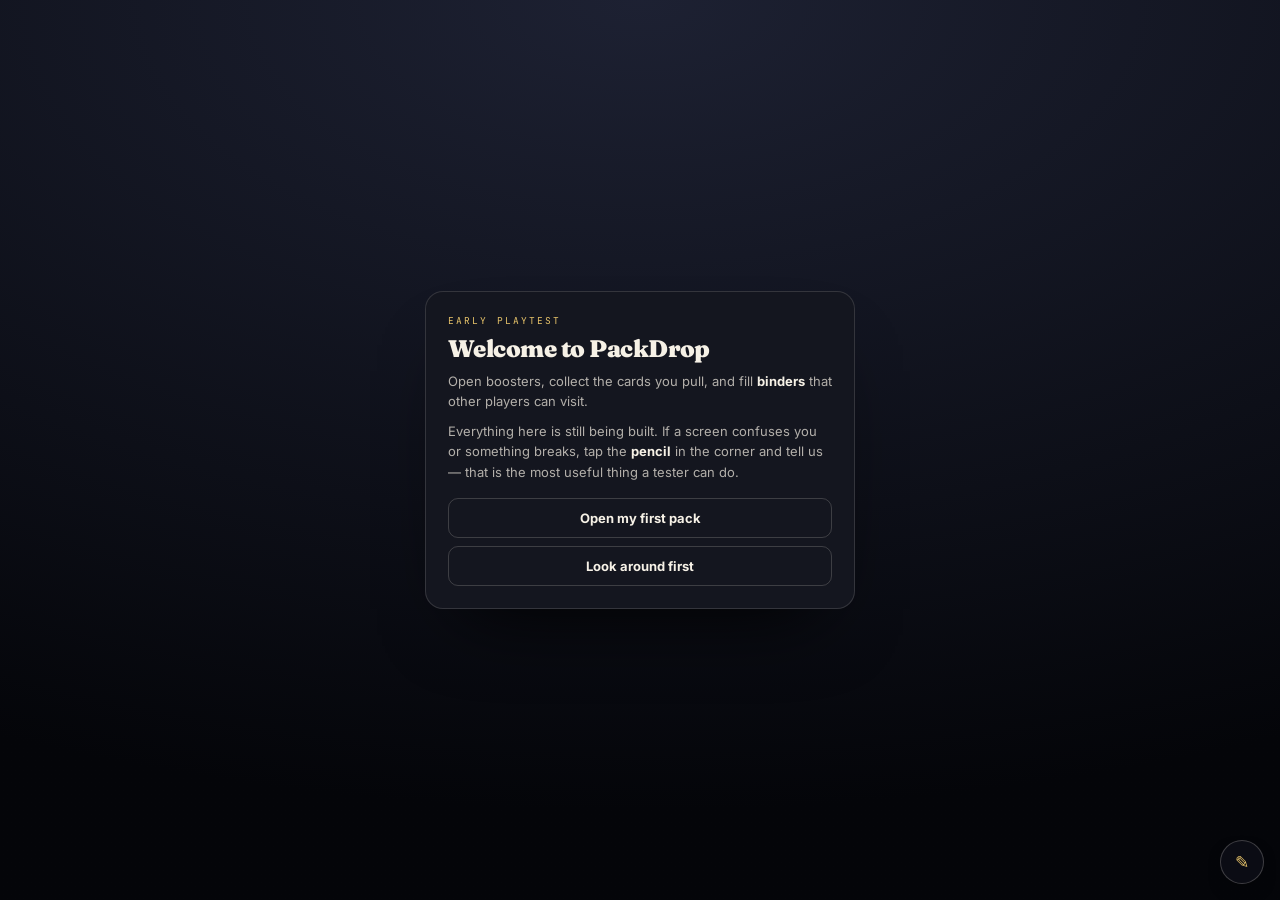
==== index.html @ 11fc4559 "P1: link previews — 1200x630 og.png rendered from the brand, og/twitter meta so a shared link is a c" ====
<!doctype html>
<html lang="en">
<head>
<meta charset="UTF-8">
<meta name="viewport" content="width=device-width, initial-scale=1, maximum-scale=1, viewport-fit=cover">
<meta name="theme-color" content="#0a0d18">
<meta name="apple-mobile-web-app-capable" content="yes">
<meta name="apple-mobile-web-app-status-bar-style" content="black-translucent">
<meta name="color-scheme" content="dark">
<title>PackDrop — Final Fantasy</title>
<!-- Link previews. Without these a shared link is a bare URL in Discord, which is
     where every tester will first see it. og.png is 1200x630, 60 KB. -->
<meta name="description" content="Open boosters, collect what you pull, and fill binders other players can walk through. An unofficial, non-commercial fan project.">
<meta property="og:type" content="website">
<meta property="og:site_name" content="PackDrop">
<meta property="og:title" content="PackDrop — open a pack in one tap">
<meta property="og:description" content="Open boosters, collect what you pull, and fill binders other players can walk through.">
<meta property="og:image" content="https://nemixis.github.io/packdrop/assets/og.png">
<meta property="og:image:width" content="1200">
<meta property="og:image:height" content="630">
<meta property="og:url" content="https://nemixis.github.io/packdrop/">
<meta name="twitter:card" content="summary_large_image">
<meta name="twitter:title" content="PackDrop — open a pack in one tap">
<meta name="twitter:description" content="Open boosters, collect what you pull, and fill binders other players can walk through.">
<meta name="twitter:image" content="https://nemixis.github.io/packdrop/assets/og.png">
<link rel="manifest" href="./manifest.json">
<meta name="application-name" content="PackDrop">
<meta name="mobile-web-app-capable" content="yes">
<meta name="apple-mobile-web-app-title" content="PackDrop">
<link rel="icon" type="image/svg+xml" href="./icon.svg">
<link rel="icon" type="image/png" sizes="32x32" href="./favicon-32.png">
<link rel="icon" type="image/png" sizes="192x192" href="./icon-192.png">
<link rel="apple-touch-icon" href="./apple-touch-icon.png">
<!-- Card art is streamed from these two hosts on every screen. Resolving DNS and
     opening the TLS session up front is the difference between a scan appearing
     with the tile and a half-second of empty frame. -->
<link rel="preconnect" href="https://assets.tcgdex.net" crossorigin>
<link rel="preconnect" href="https://api.scryfall.com">
<link rel="preconnect" href="https://cards.scryfall.net">
<link rel="dns-prefetch" href="https://assets.tcgdex.net">
<link rel="dns-prefetch" href="https://cards.scryfall.net">
<link rel="preconnect" href="https://fonts.googleapis.com">
<link rel="preconnect" href="https://fonts.gstatic.com" crossorigin>
<link href="https://fonts.googleapis.com/css2?family=Fraunces:opsz,wght@9..144,600..900&family=Inter:wght@400;500;600;700&family=JetBrains+Mono:wght@400;500;700&display=swap" rel="stylesheet">
<style>
  :root{
    --void:#0a0d18;
    --void-2:#12172a;
    --void-3:#1a2038;
    --crystal:#5ee1e6;
    --crystal-dim:#2f6b6e;
    --danger:#e2564a;   /* destructive actions — red, never the cyan CTA colour */
    --ink:#1a0805;      /* text on a --danger fill */
    --gold:#f5c542;
    --gold-dim:#7a6420;
    --gil:#e8b923;
    --mako:#ff6b4a;
    --materia:#8b6fe8;
    --text:#edeff7;
    --text-dim:#8a90ac;
    --border:rgba(255,255,255,0.08);
    --safe-top: env(safe-area-inset-top, 0px);
    --safe-bottom: env(safe-area-inset-bottom, 0px);
    --tabbar-clearance: calc(70px + var(--safe-bottom)); /* space reserved above the fixed tabbar so content never sits under it */
  }
  *{box-sizing:border-box; -webkit-tap-highlight-color:transparent;}
  html,body{margin:0;padding:0;height:100%;}
  html{-webkit-text-size-adjust:100%;}
  body{
    background:radial-gradient(120% 100% at 50% 0%, #131a30 0%, var(--void) 55%, #060811 100%);
    color:var(--text);
    font-family:'Inter',sans-serif;
    overflow:hidden;
    -webkit-font-smoothing:antialiased;
    text-rendering:optimizeLegibility;
  }
  ::selection{ background:rgba(94,225,230,0.35); color:#fff; }

  /* ---------- unified interaction layer ---------- */
  button{
    font:inherit;
    color:inherit;
    cursor:pointer;
    -webkit-appearance:none;
    appearance:none;
    transition: transform 0.15s cubic-bezier(.3,.7,.4,1), opacity 0.15s ease, filter 0.15s ease;
  }
  button:active{ transform:scale(0.96); }
  .bcard, .binder-row, .level-row{ cursor:pointer; transition: transform 0.15s ease, opacity 0.15s ease; }
  .bcard:active, .binder-row:active, .level-row:active{ transform:scale(0.96); }
  :focus-visible{ outline:2px solid var(--crystal); outline-offset:2px; }
  @media (hover:hover) and (pointer:fine){
    button:hover{ filter:brightness(1.1); }
    .bcard:hover, .binder-row:hover, .exp-row:hover, .level-row:hover{ filter:brightness(1.08); }
  }
  @media (prefers-reduced-motion: reduce){
    *, *::before, *::after{
      animation-duration:0.001ms !important;
      animation-iteration-count:1 !important;
      transition-duration:0.001ms !important;
      scroll-behavior:auto !important;
    }
  }
  #app{
    max-width:460px;
    margin:0 auto;
    height:100dvh;
    display:flex;
    flex-direction:column;
    position:relative;
    background:linear-gradient(180deg, rgba(255,255,255,0.02), transparent 200px);
  }

  /* Desktop framing. The app is a fixed phone-width column, so on a wide
     screen it used to be a strip of UI floating in an empty black field.
     An ambient wash behind it plus a soft edge light makes the frame read as
     a deliberate phone presentation rather than an unstretched layout. */
  @media (min-width: 900px){
    body::before{
      content:''; position:fixed; inset:0; pointer-events:none; z-index:0;
      background:
        radial-gradient(58% 52% at 50% 40%, rgba(94,225,230,0.075), transparent 70%),
        radial-gradient(38% 38% at 10% 86%, rgba(139,111,232,0.09), transparent 70%),
        radial-gradient(38% 38% at 90% 14%, rgba(245,197,66,0.055), transparent 70%);
    }
    #app{
      background:
        linear-gradient(180deg, rgba(255,255,255,0.03), transparent 220px),
        linear-gradient(180deg, #0b0f1c, #070a14);
      box-shadow:
        0 0 0 1px rgba(255,255,255,0.14),
        0 0 0 10px rgba(255,255,255,0.028),
        0 0 0 11px rgba(255,255,255,0.07),
        0 50px 150px -50px rgba(0,0,0,0.95),
        0 0 130px -20px rgba(94,225,230,0.2);
    }
    /* Column edges read as the frame, not the viewport. */
    #app::before, #app::after{
      content:''; position:absolute; top:0; bottom:0; width:1px; z-index:6;
      pointer-events:none; background:linear-gradient(180deg,
        transparent, rgba(94,225,230,0.22) 18%, rgba(139,111,232,0.18) 62%, transparent);
    }
    #app::before{ left:0; }
    #app::after{ right:0; }
  }

  /* Short viewports (and small phones): shrink the hero so the stats row
     stays above the tabbar instead of being pushed past the fold. */
  @media (max-height: 800px){
    #packs-screen{ padding-top:16px; }
    .pack{ width:186px; height:264px; }
    .pack-workspace{ margin:14px 0 2px; }
    .open-cue{ margin-top:12px; }
    .expansion-switcher{ max-height:150px; }
    .stats-row{ margin-top:20px; }
  }

  /* ---------- topbar ---------- */
  .topbar{
    padding: calc(14px + var(--safe-top)) 18px 12px;
    display:flex;
    align-items:center;
    justify-content:space-between;
    border-bottom:1px solid var(--border);
    flex-shrink:0;
    z-index:5;
    background:rgba(10,13,24,0.6);
    backdrop-filter:blur(10px);
  }
  .brand{display:flex; flex-direction:column; line-height:1;}
  .brand-mark{ display:none; color:var(--crystal); }

  /* bell */
  .bell-btn{
    position:relative; display:flex; align-items:center; justify-content:center;
    width:32px; height:32px; border-radius:8px; cursor:pointer;
    border:1px solid rgba(246,241,230,0.12); background:rgba(0,0,0,0.28);
    color:rgba(246,241,230,0.72);
  }
  .bell-btn:hover{ color:var(--ivory); border-color:color-mix(in srgb, var(--gold) 45%, transparent); }
  .bell-badge{
    position:absolute; top:-5px; right:-5px; min-width:16px; height:16px; padding:0 4px;
    border-radius:999px; background:#e0533f; color:#fff;
    font-family:'JetBrains Mono',monospace; font-size:9px; font-weight:700;
    display:flex; align-items:center; justify-content:center; line-height:1;
    box-shadow:0 0 0 2px rgba(6,8,14,0.9);
  }
  .bell-badge[hidden]{ display:none; }

  /* dropdown */
  .notif-panel{
    position:absolute; top:calc(var(--topbar-h, 52px) + 6px); right:10px; left:10px; z-index:70;
    max-width:420px; margin-left:auto;
    display:flex; flex-direction:column;
    border:1px solid rgba(246,241,230,0.12); border-radius:12px;
    background:linear-gradient(180deg, #10141f, #080a11);
    box-shadow:0 18px 40px rgba(0,0,0,0.55);
    overflow:hidden;
    max-height:70vh;
  }
  .notif-panel[hidden]{ display:none; }
  .np-head{
    display:flex; align-items:center; justify-content:space-between; gap:10px;
    padding:12px 14px; border-bottom:1px solid rgba(246,241,230,0.09);
  }
  .np-title{ font-family:'Fraunces',Georgia,serif; font-size:16px; color:var(--ivory); }
  .np-readall{
    border:none; background:transparent; cursor:pointer; color:var(--gold);
    font-family:'JetBrains Mono',monospace; font-size:9.5px; font-weight:700; letter-spacing:0.08em;
    text-transform:uppercase;
  }
  .np-list{ display:flex; flex-direction:column; overflow-y:auto; }
  .np-row{
    display:flex; gap:10px; padding:11px 14px; text-align:left; width:100%;
    border:none; border-bottom:1px solid rgba(246,241,230,0.06);
    background:transparent; color:inherit; cursor:pointer;
  }
  .np-row:last-child{ border-bottom:none; }
  .np-row:hover{ background:rgba(246,241,230,0.05); }
  .np-row.unread{ background:color-mix(in srgb, var(--gold) 7%, transparent); }
  .np-thumb{ width:34px; height:44px; border-radius:3px; object-fit:cover; background:#0b0d14; flex:0 0 auto; }
  .np-fallback{
    width:34px; height:44px; border-radius:3px; flex:0 0 auto; display:flex; align-items:center; justify-content:center;
    background:color-mix(in srgb, var(--gold) 12%, transparent);
    color:var(--gold); font-size:15px; font-weight:800;
  }
  .np-body{ flex:1 1 auto; min-width:0; display:flex; flex-direction:column; gap:2px; }
  .np-pt{ font-size:12px; font-weight:600; color:var(--ivory); }
  .np-pb{ font-size:11px; color:rgba(246,241,230,0.6); line-height:1.4; }
  .np-when{ flex:0 0 auto; align-self:flex-start; font-family:'JetBrains Mono',monospace; font-size:8.5px; color:rgba(246,241,230,0.38); }
  .np-empty{ padding:26px 16px; text-align:center; font-size:11px; color:rgba(246,241,230,0.45); }
  .brand .word{
    font-family:'Fraunces',serif;
    font-weight:800;
    font-size:19px;
    letter-spacing:0.01em;
    background:linear-gradient(120deg, var(--crystal), #9df2f5 60%, var(--crystal));
    -webkit-background-clip:text; background-clip:text; color:transparent;
  }
  .ui-lang-toggle{
    display:flex; gap:2px; margin-top:4px; background:none; border:none; padding:0;
    width:fit-content;
  }
  .ui-lang-opt{
    font-family:'JetBrains Mono',monospace; font-size:9.5px; font-weight:700; letter-spacing:0.06em;
    color:var(--text-dim); padding:2px 6px; border-radius:6px; transition: color 0.15s ease, background 0.15s ease;
  }
  .ui-lang-opt.active{ color:var(--crystal); background:rgba(94,225,230,0.14); }
  .topbar-right{ display:flex; align-items:center; gap:6px; min-width:0; }
  /* The header row holds four chips plus two dev buttons. On a 360px phone
     that is wider than the bar, and a flex row with no shrink overflows the
     document — the whole page then scrolls sideways. Allow the cluster to
     shrink and let the countdown truncate rather than pushing the page wide. */
  .topbar-right > *{ min-width:0; }
  .packs-left{ max-width:100%; }
  #packs-left-next{
    overflow:hidden; text-overflow:ellipsis; white-space:nowrap;
  }
  /* One shared shape for every header chip. Previously each was its own
     ad-hoc padding/radius/font-size, so the row read as four unrelated
     objects rather than one cluster. */
  .shard-chip, .packs-left{
    font-family:'JetBrains Mono',monospace; font-size:12px; font-weight:500;
    display:flex; align-items:center; gap:6px;
    padding:7px 11px; border-radius:999px; line-height:1;
    background:var(--void-3); border:1px solid var(--border);
    transition: border-color 0.25s ease, background 0.25s ease;
  }
  .shard-chip{
    background:rgba(139,111,232,0.14); border-color:rgba(139,111,232,0.4);
    color:var(--materia);
  }
  .shard-icon{ font-size:11px; filter:drop-shadow(0 0 4px rgba(139,111,232,0.7)); }
  .bonus-tag{
    color:var(--gil); font-weight:700; margin-left:2px;
  }
  .packs-left{ color:var(--text); }
  .packs-left .dot{width:6px;height:6px;border-radius:50%;background:var(--crystal); box-shadow:0 0 8px var(--crystal); flex-shrink:0;}
  .packs-left.empty{ color:var(--text-dim); }
  .packs-left.empty .dot{background:var(--text-dim); box-shadow:none;}
  /* "3/4": the numerator is the number that matters, so the cap is dimmer.
     Without this the denominator competes with it and the chip reads as two
     equal stats instead of "three of a possible four". */
  #packs-left-num .cap{ color:var(--text-dim); font-weight:400; }
  /* The accrual countdown. Dim and smaller than the count it belongs to: it is
     context for the number, not a second headline, and at full weight the
     header reads as two competing stats.
     tabular-nums so a seconds countdown does not jitter the chip width on
     every tick — a fixed advance is what makes it readable as a clock. */
  #packs-left-next{
    color:var(--text-dim); font-size:11px; font-weight:600;
    margin-left:4px; white-space:nowrap;
    font-variant-numeric:tabular-nums;
  }
  .packs-left.empty #packs-left-next{ color:var(--crystal); opacity:.85; }

  /* Debug affordances are dev tools, not product. They used to render in the
     live header with a bright white border, which read as a real currency
     button (and got framed in every screenshot). Now they only appear when
     the page is opened with ?dev=1. */
  .dev-btn{
    font-family:'JetBrains Mono',monospace; font-size:9.5px; letter-spacing:0.04em;
    background:transparent; border:1px dashed rgba(255,255,255,0.16); color:var(--text-dim);
    padding:5px 8px; border-radius:8px; opacity:0.8;
  }
  .dev-btn:hover{ opacity:1; color:var(--text); border-color:rgba(255,255,255,0.3); }
  body:not(.dev-mode) .dev-btn{ display:none !important; }

  .level-row{
    display:flex; align-items:center; gap:9px;
    padding:9px 18px; border-bottom:1px solid var(--border);
    background:rgba(10,13,24,0.4); flex-shrink:0; z-index:4;
    cursor:pointer;
  }
  .level-caret{ color:var(--text-dim); font-size:15px; flex-shrink:0; position:relative; }
  .level-row.has-claim .level-caret::after{
    content:''; position:absolute; top:-1px; right:-2px; width:7px; height:7px; border-radius:50%;
    background:var(--gil); box-shadow:0 0 6px rgba(232,185,35,0.8);
    animation: claimPulse 1.4s ease-in-out infinite;
  }
  @keyframes claimPulse{ 0%,100%{ opacity:1; transform:scale(1); } 50%{ opacity:0.5; transform:scale(0.8); } }
  .level-tag{
    font-family:'JetBrains Mono',monospace; font-weight:700; font-size:10.5px;
    letter-spacing:0.05em; color:var(--void); background:var(--crystal);
    padding:3px 8px; border-radius:10px; flex-shrink:0;
  }
  .level-track{
    flex:1; height:5px; border-radius:4px; background:var(--void-3);
    overflow:hidden; position:relative;
  }
  .level-fill{
    height:100%; border-radius:4px;
    background:linear-gradient(90deg, var(--crystal-dim), var(--crystal));
    transition: width 0.5s cubic-bezier(.2,.8,.3,1);
  }
  .level-row.leveled-up .level-fill{ animation: levelFlash 1.1s ease; }
  @keyframes levelFlash{
    0%{ filter:brightness(1); }
    30%{ filter:brightness(2.2) saturate(1.4); }
    100%{ filter:brightness(1); }
  }
  .level-xp{
    font-family:'JetBrains Mono',monospace; font-size:9.5px; color:var(--text-dim);
    flex-shrink:0; white-space:nowrap;
  }

  /* ---------- screens ---------- */
  .screen{
    flex:1;
    overflow-y:auto;
    -webkit-overflow-scrolling:touch;
    display:none;
    padding-bottom: calc(24px + var(--tabbar-clearance));
  }
  .screen.active{display:flex; flex-direction:column;}

  /* ---------- scrollbars ---------- */
  .screen, .card-grid, .binder-grid, .bd-grid, .detail-panel{
    scrollbar-width:thin;
    scrollbar-color:var(--void-3) transparent;
  }
  .screen::-webkit-scrollbar, .card-grid::-webkit-scrollbar, .binder-grid::-webkit-scrollbar,
  .bd-grid::-webkit-scrollbar, .detail-panel::-webkit-scrollbar{ width:5px; }
  .screen::-webkit-scrollbar-track, .card-grid::-webkit-scrollbar-track, .binder-grid::-webkit-scrollbar-track,
  .bd-grid::-webkit-scrollbar-track, .detail-panel::-webkit-scrollbar-track{ background:transparent; }
  .screen::-webkit-scrollbar-thumb, .card-grid::-webkit-scrollbar-thumb, .binder-grid::-webkit-scrollbar-thumb,
  .bd-grid::-webkit-scrollbar-thumb, .detail-panel::-webkit-scrollbar-thumb{ background:var(--void-3); border-radius:10px; }
  .expansion-switcher, .filter-row, .expansion-row, .summary-strip{ scrollbar-width:none; }
  .expansion-switcher::-webkit-scrollbar, .filter-row::-webkit-scrollbar,
  .expansion-row::-webkit-scrollbar, .summary-strip::-webkit-scrollbar{ display:none; }

  /* ---------- pack screen ---------- */
  /* `align-items:center` here centered the whole stage VERTICALLY in its grid
     row (the screen is a grid item in #app's fixed frame, and centering is
     symmetric). That meant every time the expansion switcher grew — clicking a
     series group to expand it adds rows, 182px -> 340px — the block grew
     UPWARD too, pushing the set list up under the level bar and the topbar.
     Pin to the top of the row instead: growth is one-directional and downward,
     away from the header. */
  #packs-screen{ align-items:flex-start; justify-content:flex-start; padding-top:28px; }
  .pack-stage{
    width:100%;
    display:flex;
    flex-direction:column;
    align-items:center;
    padding:0 24px;
  }
  @property --crystal { syntax: '<color>'; inherits: true; initial-value: #5ee1e6; }
  @property --crystal-dim { syntax: '<color>'; inherits: true; initial-value: #2f6b6e; }
  :root, .pack, .brand .word, .bt-opt.active, .lang-pill, .filter-chip.active, .expansion-chip.active{
    transition: background 0.5s ease, color 0.5s ease, border-color 0.5s ease, box-shadow 0.5s ease;
  }

  .game-switcher{
    display:flex; gap:6px; background:var(--void-2); border:1px solid var(--border);
    border-radius:20px; padding:4px; margin-bottom:14px; width:100%;
  }
  .game-chip{
    flex:1; font-family:'JetBrains Mono',monospace; font-size:11px; font-weight:700; letter-spacing:0.03em;
    padding:9px 10px; border-radius:16px; border:none; background:none; color:var(--text-dim);
    transition: background 0.35s ease, color 0.35s ease;
  }
  .game-chip.active{ background:linear-gradient(135deg, var(--game-c, var(--crystal)), var(--game-c-dim, #3fb8bd)); color:#0a0d12; }

  .expansion-switcher{
    display:flex; flex-direction:column; gap:18px; width:100%; margin-bottom:18px;
    max-height:340px; overflow-y:auto; padding:2px 4px 6px;
    -webkit-overflow-scrolling:touch;
  }
  .series-group{ display:flex; flex-direction:column; margin-bottom:4px; }
  .series-summary{
    display:flex; align-items:center; gap:12px;
    position:relative; padding:11px 14px 11px 0;
    background:rgba(255,255,255,0.02); border:1px solid var(--border);
    border-radius:12px; text-align:left; width:100%;
    transition: background 0.25s ease, border-color 0.3s ease;
  }
  .series-summary:hover{ background:rgba(255,255,255,0.045); }
  .series-group.expanded .series-summary{
    border-color: var(--exp-c, var(--border));
    border-bottom-left-radius:0; border-bottom-right-radius:0;
  }
  .series-label{
    font-family:'JetBrains Mono',monospace; font-size:8.5px; letter-spacing:0.1em;
    text-transform:uppercase; color:var(--text-dim);
  }
  .series-body{
    display:flex; flex-direction:column;
    background:rgba(255,255,255,0.015);
    border:1px solid var(--exp-c, var(--border)); border-top:none;
    border-bottom-left-radius:12px; border-bottom-right-radius:12px;
    padding:4px 0;
  }
  .ss-chevron{ color:var(--text-dim); font-size:11px; margin-left:2px; }
  .exp-row{
    display:flex; align-items:center; gap:12px;
    position:relative; padding:11px 14px 11px 0;
    background:none; border:none; border-radius:12px;
    text-align:left; width:100%;
    transition: background 0.25s ease;
  }
  .exp-row:hover{ background:rgba(255,255,255,0.03); }
  /* Timeline rail: a connecting line segment per row plus a glowing node.
     Adjacent rows' segments abut to form one continuous line down the
     group; a single-row group has zero-height line (first-child AND
     last-child both clip it), so a lone set in its year/series renders
     with no implied ordering. The summary header's rail is always
     solo — no line, just a static node. */
  .er-rail{
    flex-shrink:0; position:relative; width:34px; align-self:stretch;
  }
  .er-rail::before{
    content:''; position:absolute; left:13px; top:0; bottom:0; width:2px;
    background:rgba(255,255,255,0.1);
  }
  .exp-row:first-child .er-rail::before{ top:50%; }
  .exp-row:last-child .er-rail::before{ bottom:50%; }
  .er-rail.solo::before{ display:none; }
  .er-node{
    position:absolute; left:13px; top:50%; transform:translate(-50%,-50%);
    width:11px; height:11px; border-radius:50%;
    background:var(--exp-c, #5ee1e6);
    box-shadow:0 0 9px var(--exp-c, rgba(94,225,230,0.6));
    border:2px solid var(--void-1);
    transition: transform 0.25s ease, box-shadow 0.3s ease;
  }
  .exp-row.active .er-node{ transform:translate(-50%,-50%) scale(1.25); }
  .exp-row.locked .er-node, .exp-row.shard-locked .er-node{ box-shadow:none; opacity:0.5; }
  .er-body{ flex:1; min-width:0; display:flex; flex-direction:column; gap:2px; }
  .er-name{ font-family:'Fraunces',serif; font-weight:700; font-size:14.5px; color:var(--text); }
  .er-date{ font-family:'JetBrains Mono',monospace; font-size:9px; color:var(--text-dim); letter-spacing:0.05em; text-transform:uppercase; }
  .er-progress{
    display:block; width:min(160px, 90%); height:3px; border-radius:2px;
    background:rgba(255,255,255,0.08); margin-top:3px; overflow:hidden;
  }
  .er-progress-fill{
    display:block; height:100%; border-radius:2px;
    background:var(--exp-c, var(--crystal));
    box-shadow:0 0 6px var(--exp-c, transparent);
    transition: width 0.4s ease;
  }
  .er-status{ flex-shrink:0; font-family:'JetBrains Mono',monospace; font-size:9.5px; letter-spacing:0.05em; text-transform:uppercase; display:flex; align-items:center; gap:4px; }
  .er-pct{ color:var(--exp-c, var(--crystal)); }
  .er-load{ color:var(--text-dim); }
  .er-lock{ font-size:12px; }
  .er-cost{ color:var(--materia); }
  .exp-row.active{ background:linear-gradient(90deg, color-mix(in srgb, var(--exp-c) 14%, transparent), transparent); }
  .exp-row.active .er-name{ color:var(--exp-c); }
  .exp-row.locked{ opacity:0.6; }
  .exp-row.shard-locked{ opacity:0.8; }
  .exp-row.shard-locked .er-name{ color:var(--text-dim); }

  .toggle-row{ display:flex; align-items:center; gap:8px; margin-bottom:20px; }
  .booster-toggle{
    display:flex; gap:4px; background:var(--void-2); border:1px solid var(--border);
    border-radius:20px; padding:4px;
  }
  .bt-opt{
    font-family:'JetBrains Mono',monospace; font-size:10.5px; letter-spacing:0.03em;
    padding:8px 14px; border-radius:16px; border:none; background:none; color:var(--text-dim);
  }
  .bt-opt.active{ background:linear-gradient(135deg, var(--crystal), #3fb8bd); color:#052426; font-weight:700; }
  .bt-cost{ font-size:9px; opacity:0.65; }
  .bt-opt.active .bt-cost{ color:#052426; opacity:0.75; }
  .lang-pill{
    font-family:'JetBrains Mono',monospace; font-size:11px; font-weight:700; letter-spacing:0.04em;
    background:var(--void-2); border:1px solid var(--border); color:var(--text);
    padding:9px 12px; border-radius:16px; display:flex; align-items:center; gap:4px;
  }
  .lp-caret{ font-size:8px; color:var(--text-dim); }
  #lang-menu{
    position:absolute; inset:0; z-index:35; background:rgba(4,5,10,0.75); backdrop-filter:blur(6px);
    display:none; align-items:center; justify-content:center; padding:0 28px;
  }
  #lang-menu.active{ display:flex; }
  .lang-menu-panel{
    width:100%; max-width:320px; background:var(--void-3); border:1px solid var(--border);
    border-radius:18px; padding:20px;
  }
  .lang-menu-title{ font-family:'Fraunces',serif; font-weight:700; font-size:16px; margin-bottom:4px; }
  .lang-menu-sub{ font-family:'JetBrains Mono',monospace; font-size:10px; color:var(--text-dim); margin-bottom:16px; line-height:1.5; }
  .lang-menu-list{ display:flex; flex-direction:column; gap:6px; }
  .lang-opt{
    display:flex; align-items:center; justify-content:space-between;
    font-family:'Inter',sans-serif; font-size:13.5px; color:var(--text);
    background:var(--void-2); border:1px solid var(--border); border-radius:10px;
    padding:11px 14px;
  }
  .lang-opt .lo-code{ font-family:'JetBrains Mono',monospace; font-size:10px; color:var(--text-dim); }
  .lang-opt.selected{ border-color:var(--crystal); background:rgba(94,225,230,0.08); }
  .lang-opt.selected .lo-code{ color:var(--crystal); }
  .lang-opt .lo-check{ color:var(--crystal); font-size:14px; opacity:0; }
  .lang-opt.selected .lo-check{ opacity:1; }
  /* Action cue. This used to be 10.5px dim grey sitting above the pack, which
     made the primary action of the whole app the least legible thing on the
     screen. It now sits under the object it acts on, in the set accent, as an
     actual control rather than bare text. */
  .open-cue{
    display:flex; align-items:center; gap:9px;
    margin-top:18px;
    font-family:'JetBrains Mono',monospace;
    font-size:11.5px; font-weight:700;
    letter-spacing:0.18em; text-transform:uppercase;
    color:var(--crystal);
    background:rgba(94,225,230,0.09);
    border:1px solid rgba(94,225,230,0.3);
    padding:10px 17px; border-radius:999px;
    box-shadow:0 0 24px -8px rgba(94,225,230,0.55);
    transition: background 0.2s ease, border-color 0.2s ease;
    /* Hidden until the pack is genuinely tappable. The click binding is
       attached at the end of an async init, so showing the cue during load
       promised an interaction that did not exist yet. */
    opacity:0; visibility:hidden; pointer-events:none;
  }
  /* Paired with #pack-el.tappable, set in the same place the listener is
     bound, so the cue appears the instant the pack can actually be opened. */
  .tappable + .open-cue, .open-cue.tappable{
    opacity:1; visibility:visible; pointer-events:auto;
  }
  #pack-el{ pointer-events:none; }
  #pack-el.tappable{ pointer-events:auto; cursor:pointer; }
  .open-cue:hover{ background:rgba(94,225,230,0.16); border-color:rgba(94,225,230,0.5); }

  /* ---------- desktop sidebar (component styles) ----------
     Declared outside the min-width block so the mobile default is explicit:
     the sidebar does not exist below 1100px. Without this it would render as
     an unstyled block under the tabbar on every phone. */
  .desk-sidebar{ display:none; }
  /* ---------- Mobile expansion switching ----------
     The grouped list cost 182px even fully collapsed, plus ~100px of gaps
     above a 300px pack that the 66px tabbar then clipped — on a 320x568
     phone the pack was entirely below the fold. So below 1100px the list is
     replaced by a single-row chip strip (~46px) and the full grouped list
     lives in a bottom sheet, opened by the strip's trailing button. The pack
     is guaranteed to fit: the stage's own budget shrinks instead.

     Desktop is untouched — it keeps the left-rail grouped list. */
  /* ---------- mobile expansion switcher (hidden above 1099px) ----------
     These base rules live OUTSIDE the media query on purpose. A div with no
     display rule defaults to `block`, so hiding these only inside
     @media (max-width:1099px) left them visible on desktop (measured: the chip
     strip rendered 104px tall and the sheet 478px on top of the sidebar at
     1280x900). Desktop uses #expansion-switcher exclusively. */
  /* Weekly limited set: one special set per ISO week. Sits under the set
     switcher so it reads as a schedule, not as another expansion tile. */
  /* A ticket, not a strip: contained width, rounded, lit from the set's own
     accent, with a slow sheen so it reads as a thing rather than a divider. */
  .weekly-banner{
    position:relative; overflow:hidden;
    display:flex; align-items:center; gap:12px;
    width:100%; max-width:640px; margin:12px auto 0;
    padding:12px 18px; border-radius:20px;
    background:
      linear-gradient(135deg,
        color-mix(in srgb, var(--wb-c, #f0a500) 26%, rgba(16,18,28,.94)) 0%,
        rgba(13,15,24,.90) 52%,
        color-mix(in srgb, var(--wb-c, #f0a500) 14%, rgba(13,15,24,.90)) 100%);
    border:1px solid color-mix(in srgb, var(--wb-c, #f0a500) 58%, transparent);
    box-shadow:
      0 12px 34px -16px var(--wb-c, #f0a500),
      inset 0 1px 0 rgba(255,255,255,.07),
      inset 0 0 22px -12px var(--wb-c, #f0a500);
  }
  .weekly-banner[hidden]{ display:none; }
  .weekly-banner::before{
    content:''; position:absolute; inset:0; pointer-events:none;
    background:linear-gradient(112deg, transparent 32%, rgba(255,255,255,.11) 47%, transparent 62%);
    transform:translateX(-130%);
    animation:wbSheen 5.5s cubic-bezier(.4,0,.2,1) infinite;
  }
  @keyframes wbSheen{
    0%, 58%{ transform:translateX(-130%); }
    88%, 100%{ transform:translateX(130%); }
  }
  .wb-game{
    font-family:'JetBrains Mono',monospace; font-size:8.5px; font-weight:700;
    letter-spacing:.1em; text-transform:uppercase;
    color:var(--wb-c, #f0a500);
  }
  /* The booster-language control, parked on the pack itself. */
  .booster-lang{
    display:flex; flex-direction:column; align-items:center; gap:5px;
    margin:14px 0 10px;
  }
  .bl-label{
    font-family:'JetBrains Mono',monospace; font-size:8.5px; font-weight:700;
    letter-spacing:.13em; text-transform:uppercase; color:var(--text-dim);
  }
  .booster-lang .lang-pill{ border-color:var(--line-2, var(--border)); }
  .wb-badge{
    font-family:'JetBrains Mono',monospace; font-size:10px; font-weight:800; letter-spacing:.14em;
    padding:4px 7px; border-radius:6px; color:#12141e; background:var(--wb-c, #f0a500);
    flex:0 0 auto;
  }
  .wb-body{ display:flex; flex-direction:column; gap:2px; min-width:0; flex:1 1 auto; }
  .wb-name{ font-size:14px; font-weight:800; color:#f6f1e6; white-space:nowrap; overflow:hidden; text-overflow:ellipsis; }
  .wb-sub{ font-family:'JetBrains Mono',monospace; font-size:11px; color:#9aa3b8; }
  .wb-clock{ font-family:'JetBrains Mono',monospace; font-size:12px; font-weight:700; color:var(--wb-c, #f0a500); flex:0 0 auto; }
  .wb-open{
    flex:0 0 auto; font-family:'JetBrains Mono',monospace; font-size:12px; font-weight:800;
    color:#12141e; background:var(--wb-c, #f0a500); border:0; border-radius:9px;
    padding:8px 13px; cursor:pointer;
  }
  .wb-open:active{ transform:translateY(1px); }
  .weekly-banner:not(.is-ready) .wb-open{ display:none; }

  #exp-chipstrip{ display:none; }
  .exp-sheet{ display:none; }

  @media (max-width: 1099px){
    /* The grouped list is hidden here and re-rendered inside the sheet. */
    #expansion-switcher{ display:none !important; }

    /* ID selector, matching the base rule — a class rule here would lose
       to #exp-chipstrip{display:none} outside the query and the strip would
       stay hidden on phones. */
    #exp-chipstrip{
      display:flex;
      align-items:center;
      gap:8px;
      margin:0 0 4px;
      padding:2px 0;
      min-width:0;
    }
    .exp-chipmore{
      flex:0 0 auto;
      display:flex; align-items:center; gap:5px;
      padding:6px 10px; border-radius:999px;
      background:rgba(255,255,255,0.06);
      border:1px dashed rgba(255,255,255,0.18);
      color:var(--text-dim); font-size:11.5px; font-weight:700;
      cursor:pointer; -webkit-tap-highlight-color:transparent;
    }

    /* ---------- pack fit guarantee ----------
       The pack used to be pushed below the fold and then clipped by the
       tabbar: on a 320x568 phone only the top sliver was ever visible. The
       chip strip reclaims ~136px, and these rules make the remaining budget
       honest — the stage is a definite-height flex column whose pack row can
       shrink, and the pack scales down rather than overflowing. `min-height:0`
       on the workspace is what lets the row actually shrink inside a flex
       column; without it the 300px floor wins and the pack clips again. */
    /* Must be `#packs-screen.active`, never a bare `#packs-screen`: an ID
       selector outranks `.screen.active`, so a bare rule would pin the packs
       screen visible on every tab and overlay it onto whatever else is open
       (measured: the achievements screen was un-clickable because #pack-el
       sat on top of it). */
    #packs-screen.active{
      display:flex; flex-direction:column;
      flex:1 1 auto; min-height:0;
      /* The workspace's 300px floor can exceed the space left after the
         topbar, level row, chip strip and tabbar on a short phone, so the
         screen must be able to scroll. Without this the pack is clipped by
         the fixed tabbar and there is no way to reach it. */
      overflow-y:auto; -webkit-overflow-scrolling:touch;
    }
    /* `flex:1 1 auto` + `min-height:0` is what lets this row claim the
       leftover space. An explicit `height:100%` here resolves against the
       screen's own flex-derived height and collapsed the row to 0 (measured),
       which then zeroed the pack. */
    /* `min-height` here is the pack's real floor. With `min-height:0` the row
       shrank to 0 whenever leftover space was small (measured on 320x568 and
       414x896: workspace 0 tall, pack 0 tall, entirely invisible). The floor
       makes the screen scroll instead — a scrollable page beats a pack the
       player cannot see. `overflow:visible` because the row may now exceed
       the screen and must not clip the pack. */
    .pack-workspace{
      flex:1 1 auto;
      min-height:300px;
      display:flex; flex-direction:column;
      align-items:center; justify-content:center;
      margin:10px 0 4px;
      overflow:visible;
    }
    /* Scale the pack to whatever height is actually left, capped at its
       natural 300x210 so it never grows past its design size.

       `height:100%` inside a column flexbox does NOT work here: the
       workspace's height is itself flex-derived, so 100% resolves against
       an indefinite height and the pack collapses to 0 (measured). Sizing
       from the row with `flex:1 1 auto` + a `min-height` floor and letting
       `aspect-ratio` derive the width from the resulting height is the
       combination that both claims the space and stays correctly shaped. */
    .pack-workspace .pack{
      width:210px; height:300px;
      max-width:210px; max-height:300px;
      flex:0 0 auto;
    }
    /* The workspace's own row must be able to shrink, and the packs-screen
       column must reserve room for the tabbar so the pack never sits under
       it. `padding-bottom` on the screen, not a margin on the workspace —
       the tabbar is position:fixed and overlays, so only real padding keeps
       content clear of it. */
    #packs-screen{ padding-bottom:var(--tabbar-h, 66px); }
    .tabbar{ --tabbar-h:66px; }
    /* The reveal overlay and pull rail are positioned against the pack, so
       they must stay within the same shrunken box. */
    .pack-workspace{ position:relative; }

    /* ---------- the bottom sheet ---------- */
    .exp-sheet{
      position:fixed; inset:0; z-index:120;
      display:flex; flex-direction:column; justify-content:flex-end;
      pointer-events:none;
    }
    .exp-sheet-backdrop{
      position:absolute; inset:0;
      background:rgba(4,6,14,0.72);
      opacity:0; transition:opacity .22s ease;
      backdrop-filter:blur(3px);
    }
    .exp-sheet-panel{
      position:relative;
      max-height:78vh;
      display:flex; flex-direction:column;
      background:linear-gradient(180deg, #101527, #0a0d1a);
      border-top:1px solid var(--border);
      border-radius:18px 18px 0 0;
      transform:translateY(101%);
      transition:transform .26s cubic-bezier(.22,.8,.28,1);
      padding-bottom:calc(10px + var(--safe-bot, 0px));
      box-shadow:0 -14px 40px rgba(0,0,0,.55);
    }
    .exp-sheet.open{ pointer-events:auto; }
    .exp-sheet.open .exp-sheet-backdrop{ opacity:1; }
    .exp-sheet.open .exp-sheet-panel{ transform:translateY(0); }

    .exp-sheet-grab{
      width:38px; height:4px; border-radius:999px;
      background:rgba(255,255,255,.22);
      margin:9px auto 4px; flex:0 0 auto;
    }
    .exp-sheet-head{
      display:flex; align-items:center; justify-content:space-between;
      padding:4px 16px 10px; flex:0 0 auto;
    }
    .exp-sheet-title{ font-size:13px; font-weight:800; letter-spacing:.06em; color:var(--text-dim); text-transform:uppercase; }
    .exp-sheet-close{
      background:transparent; border:1px solid var(--border); color:var(--text-dim);
      border-radius:8px; padding:4px 9px; font-size:11px; cursor:pointer;
    }
    /* The grouped list, re-rendered here by renderExpansionSwitcher(). It
       scrolls inside the sheet so the panel never grows past 78vh. */
    #expansion-sheet-body{
      overflow-y:auto; -webkit-overflow-scrolling:touch;
      padding:0 12px 6px;
      flex:1 1 auto; min-height:0;
    }
    #expansion-sheet-body .series-group{ margin-bottom:8px; }
  }

  @media (min-width: 1100px){
    .desk-sidebar{
      display: flex; flex-direction: column; gap: 22px;
      grid-column: 3; grid-row: 1 / -1;
      border-left: 1px solid var(--border);
      overflow-y: auto;
      padding: 22px 20px 28px;
      background: linear-gradient(180deg, rgba(255,255,255,0.022), transparent 260px);
    }
    .ds-title{
      font-family:'JetBrains Mono',monospace;
      font-size:10px; font-weight:700; letter-spacing:0.18em;
      text-transform:uppercase; color:var(--text-dim);
      margin:0 0 12px;
    }
    .ds-block{ display:flex; flex-direction:column; }
    .ds-stats{ display:grid; grid-template-columns:repeat(3,1fr); gap:8px; }
    .ds-stats .stat-chip{ padding:11px 8px; text-align:center; }
    .ds-stats .num{ font-size:19px; }
    .ds-stats .lbl{ font-size:8.5px; letter-spacing:0.08em; }
    .ds-worth{
      display:flex; align-items:baseline; justify-content:space-between;
      margin-top:12px; padding:11px 13px;
      border:1px solid var(--border); border-radius:11px;
      background:rgba(255,255,255,0.025);
    }
    /* In the sidebar the worth row is a real block, not a gated banner — the
       `hidden` attribute is all that stops it, so never force display here. */
    .ds-worth[hidden]{ display:none; }
    .ds-pulls .pull-rail{
      display:grid; grid-template-columns:repeat(4,1fr); gap:8px;
    }
    .ds-empty{
      margin:0; font-size:11.5px; color:var(--text-dim); opacity:0.72;
    }
    .ds-ladder .ls-sets{ gap:10px; }
    .ds-ladder .lms{ padding:11px 13px; }
  }
  .open-cue .pulse{
    width:6px; height:6px; border-radius:50%;
    background:var(--crystal);
    box-shadow:0 0 8px var(--crystal);
    animation:pulseDot 1.6s ease-in-out infinite;
  }

  /* Pack workspace — the object and its cue form one group, separated from
     the configuration above and the stats below. */
  .pack-workspace{
    display:flex; flex-direction:column; align-items:center;
    margin:22px 0 4px;
  }
  .pack{
    width:210px;
    height:300px;
    border-radius:14px;
    position:relative;
    cursor:pointer;
    background:
      radial-gradient(130% 100% at 22% 10%, color-mix(in srgb, var(--exp-c, #5ee1e6) 48%, transparent), transparent 58%),
      radial-gradient(110% 90% at 86% 92%, color-mix(in srgb, var(--exp-c, #8b6fe8) 30%, #8b6fe8 55%), transparent 58%),
      linear-gradient(155deg, #1b2340 0%, #0d1120 55%, #171d38 100%);
    background-size:200% 200%, 180% 180%, 100% 100%;
    animation: packAurora 11s ease-in-out infinite;
    border:1px solid rgba(255,255,255,0.12);
    box-shadow:
      0 1px 0 rgba(255,255,255,0.08) inset,
      0 18px 40px -18px rgba(0,0,0,0.85),
      0 34px 70px -28px color-mix(in srgb, var(--exp-c, #5ee1e6) 32%, transparent),
      0 60px 90px -50px rgba(0,0,0,0.9);
    transition: transform .18s ease, filter .2s ease;
    overflow:hidden;
    display:flex;
    align-items:center;
    justify-content:center;
    flex-direction:column;
  }
  @keyframes packAurora{
    0%,100%{ background-position: 0% 0%, 100% 100%, 0 0; }
    50%{ background-position: 38% 28%, 62% 72%, 0 0; }
  }
  .pack.pressed{ filter:brightness(0.9); }
  .pack:active{transform:scale(0.97);}
  .pack.shaking{animation: packShake 0.5s ease;}
  @keyframes packShake{
    0%,100%{transform:rotate(0deg) scale(1);}
    15%{transform:rotate(-2.5deg) scale(1.01);}
    30%{transform:rotate(2.5deg) scale(1.02);}
    45%{transform:rotate(-3deg) scale(1.02);}
    60%{transform:rotate(2deg) scale(1.01);}
    75%{transform:rotate(-1deg) scale(1.005);}
  }
  /* The rip. The pack used to inflate and fade as one flat rectangle, which
     read as a dissolve rather than as foil being torn open. Real boosters are
     crimped at BOTH ends, so the wrapper can genuinely split — which is what
     the two halves below do. The crimp is duplicated onto each half so the
     sealed edges travel with the piece they belong to. */
  .pack .pack-half{
    position:absolute; left:0; right:0;
    height:50%;
    overflow:hidden;
    pointer-events:none;
    z-index:5;
    visibility:hidden;
  }
  .pack .pack-half.top{ top:0; }
  .pack .pack-half.bottom{ bottom:0; }
  .pack .pack-half > .half-inner{
    position:absolute; left:0; right:0; height:200%;
    /* Re-centre the wrapper's art inside each half so the split doesn't move
       the artwork. top half shows the wrapper's top half, bottom half shows
       its bottom half. */
  }
  .pack .pack-half.top > .half-inner{ top:0; }
  .pack .pack-half.bottom > .half-inner{ top:-100%; }
  /* Contents that must not be re-cloned per half (set badge, wordmark) stay
     on the original .pack and are hidden once the pack has actually split. */
  .pack.splitting .set-badge,
  .pack.splitting .set-word,
  .pack.splitting .set-sub{ opacity:0; }
  .pack .rip-edge{
    position:absolute; left:0; right:0; height:0; opacity:0;
    z-index:6; pointer-events:none;
  }
  .pack .rip-edge.top{ top:50%; border-top:1px solid rgba(255,255,255,0.85); }
  .pack .rip-edge.bottom{ top:50%; border-top:1px solid rgba(255,255,255,0.55); }
  .pack.splitting .rip-edge{ animation: ripFlash 0.34s ease-out; }
  @keyframes ripFlash{
    0%{ opacity:0; transform:scaleX(0.2); }
    30%{ opacity:1; transform:scaleX(1); }
    100%{ opacity:0; transform:scaleX(1); }
  }
  .pack.splitting .pack-half{ visibility:visible; }
  .pack.splitting .pack-half.top{ animation: tearTop 0.62s cubic-bezier(.32,.02,.6,1) forwards; }
  .pack.splitting .pack-half.bottom{ animation: tearBottom 0.62s cubic-bezier(.32,.02,.6,1) forwards; }
  /* The two halves leave at different speeds and angles, which is what makes a
     rip read as force rather than as a fade. */
  @keyframes tearTop{
    0%{ transform:translateY(0) rotate(0deg); opacity:1; }
    22%{ transform:translateY(-4%) rotate(-1.4deg); opacity:1; }
    100%{ transform:translateY(-58%) rotate(-11deg) scale(0.94); opacity:0; }
  }
  @keyframes tearBottom{
    0%{ transform:translateY(0) rotate(0deg); opacity:1; }
    22%{ transform:translateY(4%) rotate(1.4deg); opacity:1; }
    100%{ transform:translateY(58%) rotate(11deg) scale(0.94); opacity:0; }
  }
  .pack .sheen{
    position:absolute; inset:0;
    background:linear-gradient(112deg, transparent 36%, rgba(255,255,255,0.1) 45%, rgba(255,255,255,0.34) 49%, rgba(255,255,255,0.1) 53%, transparent 62%);
    background-size:250% 250%;
    background-position:120% 0%;
    animation: sheenMove 4.2s ease-in-out infinite;
    pointer-events:none;
  }
  @keyframes sheenMove{
    0%,100%{background-position:130% -10%;}
    50%{background-position:-30% 110%;}
  }
  .pack .crystal-icon{
    width:54px; height:54px;
    margin-bottom:14px;
    position:relative;
    z-index:2;
    filter:drop-shadow(0 0 14px rgba(94,225,230,0.55));
  }
  .pack .set-word{
    font-family:'Fraunces',serif;
    font-weight:700;
    font-size:22px;
    letter-spacing:0.02em;
    color:#f4f6ff;
    z-index:2;
    text-align:center;
    line-height:1.15;
    text-shadow:0 1px 2px rgba(0,0,0,0.75), 0 6px 22px rgba(0,0,0,0.55);
  }
  .pack .set-sub{
    font-family:'JetBrains Mono',monospace;
    font-size:9px;
    letter-spacing:0.2em;
    text-transform:uppercase;
    color:var(--crystal);
    margin-top:8px;
    z-index:2;
    text-shadow:0 1px 6px rgba(0,0,0,0.7);
  }
  .pack .edge-line{
    position:absolute; left:16%; right:16%; top:0; bottom:0;
    border-left:1px solid rgba(255,255,255,0.07);
    border-right:1px solid rgba(255,255,255,0.07);
    pointer-events:none;
  }
  /* Every booster reads as "made for this set" via its accent color
     (--exp-c, set inline per expansion), animated aurora drift, twinkling
     sparkles, and a pointer-follow glint on desktop. */
  .pack .pack-sparkles{
    position:absolute; inset:0;
    background-image:
      radial-gradient(1.6px 1.6px at 18% 28%, rgba(255,255,255,0.85), transparent),
      radial-gradient(1.4px 1.4px at 72% 62%, rgba(255,255,255,0.65), transparent),
      radial-gradient(1.2px 1.2px at 48% 82%, rgba(255,255,255,0.7), transparent),
      radial-gradient(1.4px 1.4px at 85% 22%, rgba(255,255,255,0.55), transparent),
      radial-gradient(1.6px 1.6px at 12% 78%, rgba(255,255,255,0.6), transparent),
      radial-gradient(1.2px 1.2px at 60% 12%, rgba(255,255,255,0.5), transparent);
    animation: sparkleTwinkle 3.2s ease-in-out infinite;
    pointer-events:none;
  }
  @keyframes sparkleTwinkle{ 0%,100%{opacity:0.3;} 50%{opacity:0.95;} }
  .pack .pack-glint{
    position:absolute; inset:0;
    background: radial-gradient(220px circle at var(--glint-x,50%) var(--glint-y,20%), rgba(255,255,255,0.22), transparent 62%);
    opacity:0;
    transition: opacity 0.3s ease;
    pointer-events:none;
  }
  .pack.tilting .pack-glint{ opacity:1; }
  .pack .pack-grain{
    position:absolute; inset:0;
    background-image:url("data:image/svg+xml;utf8,<svg xmlns='http://www.w3.org/2000/svg'><filter id='n'><feTurbulence type='fractalNoise' baseFrequency='0.85' numOctaves='2' stitchTiles='stitch'/></filter><rect width='100%25' height='100%25' filter='url(%23n)'/></svg>");
    opacity:0.05;
    mix-blend-mode:overlay;
    pointer-events:none;
  }
  .pack .foil-edge{
    position:absolute; top:0; left:0; right:0; height:9px;
    background:linear-gradient(90deg, #5ee1e6, #8b6fe8 35%, #f5c542 65%, #5ee1e6);
    background-size:240% 100%;
    animation: foilShift 6s linear infinite;
    box-shadow:0 0 10px rgba(94,225,230,0.4);
    z-index:2;
  }
  @keyframes foilShift{ 0%{background-position:0% 0;} 100%{background-position:240% 0;} }

  /* Crimped seal. Real boosters are crimped shut at the top and have a tear
     strip below it — that pair of details is most of what separates "pack"
     from "coloured rectangle". */
  .pack .crimp{
    position:absolute; top:0; left:0; right:0; height:13px; z-index:3;
    background:
      repeating-linear-gradient(90deg,
        rgba(255,255,255,0.20) 0 1px,
        rgba(0,0,0,0.22) 1px 3px,
        transparent 3px 5px),
      linear-gradient(180deg, rgba(255,255,255,0.16), rgba(0,0,0,0.4));
    border-bottom:1px solid rgba(0,0,0,0.5);
    box-shadow:0 1px 0 rgba(255,255,255,0.06) inset;
    pointer-events:none;
  }
  .pack .tear-line{
    position:absolute; top:13px; left:0; right:0; height:0; z-index:3;
    border-top:1px dashed rgba(255,255,255,0.22);
    pointer-events:none;
  }

  /* Set symbol in a ringed badge — gives the pack a focal mark at the top
     instead of floating the icon in the middle of the gradient. */
  .pack .set-badge{
    position:absolute; top:24px; left:50%; transform:translateX(-50%);
    width:44px; height:44px; border-radius:50%; z-index:2;
    display:grid; place-items:center;
    background:radial-gradient(circle at 50% 32%, rgba(255,255,255,0.14), rgba(0,0,0,0.42));
    border:1.5px solid color-mix(in srgb, var(--exp-c, #5ee1e6) 60%, transparent);
    box-shadow:0 0 18px color-mix(in srgb, var(--exp-c, #5ee1e6) 38%, transparent);
  }
  .pack .set-badge .crystal-icon{
    width:24px; height:24px; margin:0;
    filter:drop-shadow(0 0 8px color-mix(in srgb, var(--exp-c, #5ee1e6) 70%, transparent));
  }

  /* Volume. A flat gradient reads as a coloured rectangle; a top highlight
     plus bottom shading is what makes a foil wrapper look like it has
     something inside it. */
  .pack::after{
    content:''; position:absolute; inset:0; border-radius:inherit;
    pointer-events:none; z-index:4;
    background:
      linear-gradient(180deg, rgba(255,255,255,0.11), transparent 20%),
      radial-gradient(130% 60% at 50% 112%, rgba(0,0,0,0.5), transparent 62%);
    box-shadow:0 0 0 1px rgba(255,255,255,0.07) inset;
  }
  .pack .crimp.bottom{
    top:auto; bottom:0;
    border-bottom:none;
    border-top:1px solid rgba(0,0,0,0.5);
    box-shadow:0 -1px 0 rgba(255,255,255,0.06) inset;
  }
  .pack .tear-line.bottom{
    top:auto; bottom:13px;
  }

  /* "15 cards · real drop odds" — the product's whole claim, which used to be
     dead grey text. It is now the control that opens the odds breakdown. */
  .tap-hint{
    margin-top:14px;
    font-family:'JetBrains Mono',monospace;
    font-size:11px;
    color:var(--text-dim);
    letter-spacing:0.06em;
    display:flex;
    align-items:center;
    gap:9px;
    background:rgba(255,255,255,0.03);
    border:1px solid var(--border);
    padding:8px 13px;
    border-radius:999px;
    transition: border-color 0.2s ease, color 0.2s ease, background 0.2s ease;
  }
  .tap-hint:hover{ color:var(--text); border-color:rgba(94,225,230,0.45); background:rgba(94,225,230,0.07); }
  .tap-hint .hint-dot{
    width:5px;height:5px;border-radius:50%;flex-shrink:0;
    background:var(--crystal); box-shadow:0 0 7px var(--crystal);
  }
  .tap-hint .hint-chev{ color:var(--crystal); font-size:13px; line-height:1; opacity:0.85; }
  .tap-hint .pulse{
    width:6px;height:6px;border-radius:50%;
    background:var(--crystal);
    animation:pulseDot 1.6s ease-in-out infinite;
  }

  /* ---------- pull history ---------- */
  /* The rail sits under the pack: the whole point is that the pull has to
     still be there after the summary closes, otherwise the game's main event
     happens once and is gone. */
  .rail-head{
    display:flex; align-items:baseline; justify-content:space-between; gap:10px;
    width:100%; margin:16px 0 0; padding:0 2px;
    background:none; border:none; text-align:left; cursor:pointer;
  }
  .rail-head[hidden]{ display:none; }
  .rail-title{
    font-family:'JetBrains Mono',monospace; font-size:9px;
    letter-spacing:0.14em; text-transform:uppercase; color:var(--text-dim);
  }
  .rail-more{
    font-family:'JetBrains Mono',monospace; font-size:9.5px;
    letter-spacing:0.1em; color:var(--crystal); opacity:0.85;
  }
  .pull-rail{
    display:flex; gap:6px; margin-top:7px; overflow-x:auto; max-width:100%;
    padding:2px 2px 8px; -webkit-overflow-scrolling:touch;
    /* The rail is wider than the screen on purpose, so the right edge fades
       out instead of ending in a hard cut — reads as "scroll for more" rather
       than "ran out of room". */
    -webkit-mask-image:linear-gradient(90deg, #000 0, #000 calc(100% - 34px), transparent 100%);
    mask-image:linear-gradient(90deg, #000 0, #000 calc(100% - 34px), transparent 100%);
  }
  .pull-rail:empty{ display:none; }
  .pull-thumb{
    position:relative; flex:0 0 auto; width:42px; height:58px; padding:0;
    border:none; border-radius:6px; overflow:hidden; cursor:pointer;
    background:var(--void-2); box-shadow:0 0 0 1px var(--border);
    transition:transform 0.15s ease, box-shadow 0.15s ease;
  }
  .pull-thumb:hover{ transform:translateY(-2px); box-shadow:0 0 0 1px rgba(94,225,230,0.4); }
  .pull-thumb img{ width:100%; height:100%; object-fit:cover; display:block; }
  .pull-thumb.pull-foil{ box-shadow:0 0 0 1px rgba(94,225,230,0.55); }
  .pull-thumb.pull-dupe{ opacity:0.42; }
  .pull-thumb .pull-nw{
    position:absolute; top:0; left:0; padding:1px 3px;
    font-family:'JetBrains Mono',monospace; font-size:6.5px; font-weight:700;
    letter-spacing:0.06em; color:#04121a; background:var(--crystal); border-radius:6px 0 4px 0;
  }
  .pl-records{ display:flex; gap:8px; margin-bottom:20px; }
  .pl-record{
    flex:1; background:rgba(255,255,255,0.03); border:1px solid var(--border);
    border-radius:12px; padding:11px 12px; min-width:0;
  }
  .pl-record .plr-lbl{
    font-family:'JetBrains Mono',monospace; font-size:8px; letter-spacing:0.12em;
    text-transform:uppercase; color:var(--text-dim); margin-bottom:5px;
  }
  .pl-record .plr-val{
    font-family:'JetBrains Mono',monospace; font-size:15px; font-weight:700;
    color:var(--gold); overflow:hidden; text-overflow:ellipsis; white-space:nowrap;
  }
  .pl-record .plr-sub{
    font-size:10px; color:var(--text-dim); margin-top:3px;
    overflow:hidden; text-overflow:ellipsis; white-space:nowrap;
  }
  .pl-grid{ display:grid; grid-template-columns:repeat(4, 1fr); gap:7px; padding-bottom:6px; }
  .pl-grid .pull-thumb{ width:100%; height:auto; aspect-ratio:46/64; }
  .pl-empty{
    font-family:'Inter',sans-serif; font-size:12.5px; color:var(--text-dim);
    text-align:center; padding:26px 10px; line-height:1.5;
  }

  /* ---------- per-set completion ladder ---------- */
  .ls-sets{ display:flex; flex-direction:column; gap:12px; }
  .lset{ background:rgba(255,255,255,0.025); border:1px solid var(--border); border-radius:12px; padding:12px; }
  .lset-head{ display:flex; align-items:baseline; justify-content:space-between; gap:8px; margin-bottom:9px; }
  .lset-name{ font-family:'Inter',sans-serif; font-size:13px; font-weight:600; color:var(--text); }
  .lset-pct{ font-family:'JetBrains Mono',monospace; font-size:11px; color:var(--crystal); }
  .lset-ms{ display:flex; gap:5px; }
  .lms{
    flex:1; min-width:0; border:1px dashed var(--border); border-radius:8px;
    padding:7px 2px 6px; text-align:center; cursor:default;
    font-family:'JetBrains Mono',monospace; font-size:9.5px; color:var(--text-dim);
    background:rgba(255,255,255,0.015);
  }
  /* Three states that have to be tellable apart at a glance. Locked is dashed
     and dim, claimed is a solid teal tick, claimable is gold. They used to
     differ only by opacity, so a finished milestone looked identical to one
     you had never reached. */
  .lms.claimed{
    color:var(--crystal); border-style:solid;
    border-color:rgba(94,225,230,0.35); background:rgba(94,225,230,0.09);
  }
  .lms.claimed .lms-pct::before{ content:'✓ '; }
  .lms.claimable{
    cursor:pointer; color:#04121a; border-style:solid; border-color:transparent;
    background:linear-gradient(160deg, var(--gold), #c99a22);
    box-shadow:0 0 14px -3px rgba(245,197,66,0.55);
    animation:lmsPulse 1.8s ease-in-out infinite;
  }
  @keyframes lmsPulse{
    0%,100%{ box-shadow:0 0 12px -4px rgba(245,197,66,0.45); }
    50%{ box-shadow:0 0 20px -2px rgba(245,197,66,0.75); }
  }
  .lms-pct{ display:block; }
  .lms-rew{
    display:block; font-size:8px; margin-top:3px; letter-spacing:0.02em; opacity:0.85;
  }

  /* ---------- drop-odds sheet ---------- */
  #odds-overlay, #pulllog-overlay{
    position:absolute; inset:0; z-index:38;
    background:rgba(4,5,10,0.78); backdrop-filter:blur(8px);
    display:none; align-items:flex-end;
  }
  #odds-overlay.active, #pulllog-overlay.active{ display:flex; }
  .odds-sheet{
    width:100%; max-height:88%; overflow-y:auto;
    background:var(--void-3); border-top:1px solid var(--border);
    border-radius:22px 22px 0 0;
    padding:20px 20px calc(26px + var(--safe-bottom));
    animation:oddsRise 0.3s cubic-bezier(.2,.8,.3,1);
  }
  @keyframes oddsRise{ from{ transform:translateY(26px); opacity:0; } to{ transform:none; opacity:1; } }
  .odds-head{ display:flex; align-items:flex-start; justify-content:space-between; gap:12px; }
  .odds-title{ font-family:'Fraunces',serif; font-weight:800; font-size:19px; line-height:1.1; }
  .odds-close{
    background:none; border:none; color:var(--text-dim); font-size:14px;
    padding:4px 8px; border-radius:8px; line-height:1; flex-shrink:0;
  }
  .odds-close:hover{ color:var(--text); }
  .odds-sub{
    font-family:'JetBrains Mono',monospace; font-size:10px; color:var(--text-dim);
    margin-top:5px; letter-spacing:0.05em; text-transform:uppercase;
  }
  .odds-note{
    font-family:'Inter',sans-serif; font-size:11.5px; line-height:1.55; color:var(--text-dim);
    background:rgba(255,255,255,0.03); border:1px solid var(--border);
    border-radius:10px; padding:10px 12px; margin:15px 0 20px;
  }
  .odds-section{
    font-family:'JetBrains Mono',monospace; font-size:9px; letter-spacing:0.15em;
    text-transform:uppercase; color:var(--text-dim); margin:0 0 11px;
  }
  .odds-rows{ display:flex; flex-direction:column; gap:12px; margin-bottom:24px; }
  .odds-row{ display:block; }
  .or-top{ display:flex; align-items:baseline; justify-content:space-between; gap:10px; }
  .or-name{ font-family:'Inter',sans-serif; font-size:13px; color:var(--text); }
  .or-val{
    font-family:'JetBrains Mono',monospace; font-size:12px; font-weight:700;
    color:var(--crystal); font-variant-numeric:tabular-nums; white-space:nowrap;
  }
  .or-in{
    font-family:'JetBrains Mono',monospace; font-size:10px; color:var(--text-dim);
    font-variant-numeric:tabular-nums; margin-left:9px;
  }
  .odds-bar{
    height:5px; border-radius:3px; background:rgba(255,255,255,0.07);
    overflow:hidden; margin-top:6px;
  }
  .odds-bar-fill{
    height:100%; border-radius:3px;
    background:var(--crystal); box-shadow:0 0 8px var(--crystal);
    transition: width 0.55s cubic-bezier(.2,.8,.3,1);
  }
  .odds-chance .or-val{ color:var(--gold); }
  .odds-chance .odds-bar-fill{ background:var(--gold); box-shadow:0 0 8px var(--gold-dim); }
  @keyframes pulseDot{0%,100%{opacity:0.3; transform:scale(0.8);}50%{opacity:1; transform:scale(1.2);}}

  .stats-row{
    display:flex; gap:10px; margin-top:32px; width:100%; padding:0 4px;
  }
  .stat-chip{
    flex:1;
    background:var(--void-2);
    border:1px solid var(--border);
    border-radius:12px;
    padding:12px 10px;
    text-align:center;
  }
  .worth-row{
    position:relative; overflow:hidden;
    display:flex; align-items:center; justify-content:space-between; gap:9px;
    padding:9px 18px; border-bottom:1px solid var(--border);
    background:rgba(10,13,24,0.4); flex-shrink:0; z-index:4;
  }
  .worth-row::before{
    content:''; position:absolute; inset:0; pointer-events:none;
    background:linear-gradient(115deg, transparent 30%, rgba(245,197,66,0.28) 50%, transparent 70%);
    background-size:220% 220%;
    animation: foilSheen 2.8s linear infinite;
  }
  .worth-tag{
    position:relative; z-index:1; flex-shrink:0;
    font-family:'JetBrains Mono',monospace; font-weight:700; font-size:10.5px;
    letter-spacing:0.05em; text-transform:uppercase; color:var(--void);
    background:var(--gold); padding:3px 8px; border-radius:10px;
  }
  .worth-amount{
    position:relative; z-index:1;
    font-family:'JetBrains Mono',monospace; font-weight:800;
    font-size:clamp(13px, 4.2vw, 20px); font-variant-numeric:tabular-nums;
    color:var(--gold); text-shadow:0 0 12px var(--gold-dim);
    white-space:nowrap; overflow:hidden; text-overflow:ellipsis; text-align:right;
  }
  .worth-amount.bump{ animation: worthBump 0.7s cubic-bezier(.2,.8,.3,1); }
  /* The delta chip. Positioned so it floats up out of the number rather than
     taking layout space, so the banner height never changes when it appears. */
  .worth-delta{
    position:absolute; right:0; top:50%;
    font-family:'JetBrains Mono',monospace; font-size:12px; font-weight:700;
    color:var(--gold); text-shadow:0 0 12px var(--gold-dim);
    pointer-events:none; white-space:nowrap;
    animation:worthFly 1.7s cubic-bezier(.2,.8,.3,1) forwards;
  }
  .worth-delta.down{ color:#e0605e; text-shadow:0 0 12px rgba(224,96,94,0.45); }
  @keyframes worthFly{
    0%{ opacity:0; transform:translateY(4px) scale(0.9); }
    18%{ opacity:1; transform:translateY(-8px) scale(1.04); }
    100%{ opacity:0; transform:translateY(-34px) scale(1); }
  }
  @keyframes worthBump{
    0%{ transform:scale(1); }
    35%{ transform:scale(1.12); text-shadow:0 0 22px var(--gold), 0 0 40px rgba(245,197,66,0.55); }
    100%{ transform:scale(1); }
  }
  .stat-chip .num{font-family:'JetBrains Mono',monospace; font-size:16px; font-weight:700; color:var(--text);}
  .stat-chip .lbl{font-family:'JetBrains Mono',monospace; font-size:8.5px; color:var(--text-dim); letter-spacing:0.1em; text-transform:uppercase; margin-top:3px;}

  /* ---------- reveal overlay (one-by-one) ---------- */
  #reveal-overlay{
    position:absolute; inset:0;
    background:#0a0d18;
    z-index:20;
    display:none;
    flex-direction:column;
    padding: calc(16px + var(--safe-top)) 18px calc(18px + var(--safe-bottom));
    overflow:hidden;
  }
  #reveal-overlay.active{display:flex;}
  /* Pack overlay: a booster pouch with a cracking seal that plays BEFORE the
     card flip (kyara's opening motion). z-index 12 keeps it behind the card
     (reveal-single, z 20) so the crack is visible around the card. */
  .reveal-pack{
    position:absolute; inset:0;
    display:flex; align-items:center; justify-content:center;
    z-index:12;
    pointer-events:none;
    opacity:0;
    transition:opacity 0.18s ease-out;
  }
  .reveal-pack.active{ opacity:1; }
  .reveal-pack .pack{
    position:relative;
    width:min(80vw, 310px);
    aspect-ratio:2/3;
    border-radius:28px;
    background:
      radial-gradient(120% 100% at 50% 0%, #1b1f3a 0%, #0a0b16 72%);
    border:1px solid rgba(232,185,35,0.14);
    box-shadow:
      0 0 70px rgba(0,0,0,0.65),
      inset 0 0 80px rgba(232,185,35,0.07);
    overflow:hidden;
    animation: packFloatIn 0.4s cubic-bezier(.2,.8,.3,1) both;
  }
  /* Seigaiha (wave) top band — the subtle anime/vaporwave texture kyara uses. */
  .reveal-pack .pack::before{
    content:''; position:absolute; inset:0;
    background:
      radial-gradient(130% 130% at 50% 14%, rgba(232,185,35,0.16), transparent 70%),
      linear-gradient(180deg, transparent 38%, rgba(232,185,35,0.045) 39%, rgba(232,185,35,0.045) 42%, transparent 43%);
  }
  /* Per-rarity glow of the pouch itself (kyara: gold = mythic, coloured = rare). */
  .reveal-pack .pack-glow{
    position:absolute; inset:0;
    border-radius:28px;
    pointer-events:none;
    box-shadow:0 0 0 rgba(232,185,35,0);
    animation:packGlowIn 0.45s cubic-bezier(.2,.8,.3,1) both;
  }
  .reveal-pack .seal{
    position:absolute; top:50%; left:50%;
    width:34%; height:34%;
    transform:translate(-50%,-50%);
    background:radial-gradient(circle, #f9dd8a, #d4a017 72%, #a8700a);
    border-radius:50%;
    box-shadow:0 0 24px rgba(232,185,35,0.55), inset 0 0 40px rgba(255,255,240,0.25);
    display:flex; align-items:center; justify-content:center;
    z-index:2;
    user-select:none;
  }
  .reveal-pack .seal-ring{
    position:absolute; inset:11%; border:2px solid rgba(255,255,255,0.28); border-radius:50%;
  }
  .reveal-pack .seal-glyph{
    font-size:70%; font-family:'Zen Kaku Gothic New',serif;
    color:#4a3a00; pointer-events:none; letter-spacing:0.04em;
  }
  /* The crack: red gradient that blooms around the seal, then fades (kyara's
     .seal-crack / .crack). */
  .reveal-pack .seal-crack{
    position:absolute; inset:0;
    border-radius:50%;
    opacity:0;
    background:radial-gradient(circle at 50% 58%, transparent 32%, rgba(255,0,0,0.6) 90%);
    box-shadow:0 0 50px rgba(255,0,0,0.35);
    animation:none;
  }
  .reveal-pack .seal-crack.crack-visible{
    opacity:1;
    animation: sealCrack 0.5s cubic-bezier(.2,.8,.3,1) forwards;
  }
  /* Particle canvas for high-rarity openings (gold dust). */
  .reveal-pack .pack-fx{
    position:absolute; inset:0; border-radius:28px;
    pointer-events:none;
  }
  @keyframes packGlowIn{
    0%{ opacity:0; box-shadow:0 0 0 rgba(232,185,35,0); }
    100%{ opacity:1; box-shadow:0 0 30px var(--pack-glow, rgba(232,185,35,0.25)); }
  }
  @keyframes sealCrack{
    0%{ opacity:1; transform:scale(0.5) translate(-50%,-50%); }
    100%{ opacity:0; transform:scale(1.35) translate(-50%,-50%); }
  }
  @keyframes packFloatIn{
    0%{ transform:translate(-50%,-50%) scale(1.12); opacity:0; }
    100%{ transform:translate(-50%,-50%) scale(1); opacity:1; }
  }

  .reveal-header{
    display:flex;
    flex-direction:row;
    align-items:flex-start;
    justify-content:space-between;
    position:relative;
    width:100%;
    flex-shrink:0;
    margin-bottom:8px;
  }
  .skip-btn{
    font-family:'JetBrains Mono',monospace;
    font-size:11px;
    font-weight:700;
    letter-spacing:0.06em;
    color:var(--crystal);
    background:rgba(94,225,230,0.1);
    border:1px solid rgba(94,225,230,0.35);
    border-radius:999px;
    padding:7px 16px;
    cursor:pointer;
    transition: transform 0.15s ease, background 0.15s ease, border-color 0.15s ease;
  }
  .skip-btn:active{ transform:scale(0.96); }
  .skip-btn:hover{ border-color:var(--crystal); background:rgba(94,225,230,0.18); }
  .skip-controls{
    display:flex;
    flex-direction:row;
    align-items:flex-start;
    gap:8px;
  }
  /* ---- the stage: light and air, not a flat backdrop ---- */
  .rs-ambient{
    position:absolute; inset:-18%; pointer-events:none; z-index:0;
    background:radial-gradient(circle at 50% 46%, var(--amb-c, rgba(120,132,170,0.18)), transparent 64%);
    transition:background 520ms ease, opacity 520ms ease;
  }
  .rs-motes{
    position:absolute; inset:0; pointer-events:none; z-index:0; opacity:.5;
    background-image:
      radial-gradient(1.6px 1.6px at 12% 26%, rgba(246,241,230,0.55), transparent),
      radial-gradient(1.2px 1.2px at 78% 16%, rgba(246,241,230,0.40), transparent),
      radial-gradient(1.4px 1.4px at 64% 74%, rgba(246,241,230,0.32), transparent),
      radial-gradient(1.1px 1.1px at 26% 84%, rgba(246,241,230,0.38), transparent),
      radial-gradient(1.3px 1.3px at 46% 42%, rgba(246,241,230,0.22), transparent);
    background-size:100% 100%;
    animation:rsMotes 16s ease-in-out infinite alternate;
  }
  @keyframes rsMotes{
    from{ transform:translate3d(0,0,0) scale(1); opacity:.32; }
    to{ transform:translate3d(0,-16px,0) scale(1.05); opacity:.62; }
  }
  /* Rarity rays: a slow fan of light behind a card worth looking at. Only the
     tiers that earned it fire, and it fades back to a halo rather than
     spinning forever — a permanent strobe would cheapen the card. */
  .rs-rays{
    position:absolute; left:50%; top:50%; width:190%; aspect-ratio:1;
    transform:translate(-50%,-50%) scale(.55); pointer-events:none; z-index:0; opacity:0;
    background:repeating-conic-gradient(from 0deg,
      color-mix(in srgb, var(--amb-c, #7f8ff4) 60%, transparent) 0deg 2.4deg,
      transparent 2.4deg 11deg);
    -webkit-mask-image:radial-gradient(circle, #000 10%, rgba(0,0,0,.55) 42%, transparent 64%);
    mask-image:radial-gradient(circle, #000 10%, rgba(0,0,0,.55) 42%, transparent 64%);
  }
  .rs-card-wrap.tier-2 .rs-rays,
  .rs-card-wrap.tier-3 .rs-rays,
  .rs-card-wrap.tier-4 .rs-rays{ animation:rsRays 1250ms cubic-bezier(.2,.7,.2,1) forwards; }
  @keyframes rsRays{
    0%{ opacity:0; transform:translate(-50%,-50%) scale(.55) rotate(-16deg); }
    32%{ opacity:.85; }
    100%{ opacity:.26; transform:translate(-50%,-50%) scale(1.08) rotate(0deg); }
  }
  .rs-card-wrap.tier-4 .rs-ambient,
  .rs-card-wrap.tier-3 .rs-ambient{ opacity:1; }

  @media (prefers-reduced-motion: reduce){
    .rs-motes, .rs-rays{ animation:none !important; }
    .rs-rays{ opacity:0 !important; }
  }

  .rs-card-wrap{
    width:min(72vw, 260px);
    aspect-ratio:5/7;
    perspective:1200px;
    position:relative;
  }
  .xp-pop{
    position:absolute; left:50%; top:38%; transform:translate(-50%,0);
    font-family:'JetBrains Mono',monospace; font-weight:700; letter-spacing:0.02em;
    font-size:15px; color:var(--crystal); text-shadow:0 0 10px rgba(94,225,230,0.6);
    pointer-events:none; z-index:20; opacity:0;
    animation: xpPopFloat 1.15s cubic-bezier(.2,.8,.3,1) forwards;
  }
  .xp-pop.big{ font-size:19px; color:var(--gil); text-shadow:0 0 14px rgba(232,185,35,0.65); }
  .price-pop{
    position:absolute; left:50%; top:50%; transform:translate(-50%,0);
    font-family:'JetBrains Mono',monospace; font-weight:800; letter-spacing:0.02em;
    font-size:16px; color:var(--gold); text-shadow:0 0 10px var(--gold-dim);
    pointer-events:none; z-index:20; opacity:0;
    animation: pricePopFloat 1.3s cubic-bezier(.2,.8,.3,1) forwards;
    animation-delay: 0.12s;
  }
  .price-pop.big{ font-size:22px; text-shadow:0 0 16px var(--gold-dim), 0 0 28px rgba(245,197,66,0.4); }
  .price-pop.jumbo{
    font-size:30px;
    animation-name: pricePopFloatJumbo;
    animation-duration:1.9s;
    text-shadow:0 0 20px var(--gold), 0 0 40px rgba(245,197,66,0.6);
  }
  @keyframes pricePopFloatJumbo{
    0%{ opacity:0; transform:translate(-50%,10px) scale(0.6); }
    16%{ opacity:1; transform:translate(-50%,-6px) scale(1.35); }
    24%{ transform:translate(-50%,-10px) scale(1.05) rotate(-2deg); }
    30%{ transform:translate(-50%,-10px) scale(1.05) rotate(2deg); }
    36%{ transform:translate(-50%,-10px) scale(1.05) rotate(0deg); }
    100%{ opacity:0; transform:translate(-50%,-90px) scale(1.05); }
  }
  @keyframes pricePopFloat{
    0%{ opacity:0; transform:translate(-50%,10px) scale(0.8); }
    20%{ opacity:1; transform:translate(-50%,-4px) scale(1.12); }
    32%{ transform:translate(-50%,-8px) scale(1); }
    100%{ opacity:0; transform:translate(-50%,-64px) scale(1); }
  }
  @keyframes xpPopFloat{
    0%{ opacity:0; transform:translate(-50%,6px) scale(0.85); }
    18%{ opacity:1; transform:translate(-50%,-6px) scale(1.08); }
    30%{ transform:translate(-50%,-10px) scale(1); }
    100%{ opacity:0; transform:translate(-50%,-58px) scale(1); }
  }
  .rs-card{
    width:100%; height:100%;
    position:relative;
    transform-style:preserve-3d;
    cursor:pointer;
    transform: rotateY(0deg);
  }
  .rs-card.flip-normal{ animation: flipCard 0.62s cubic-bezier(.3,.7,.25,1.02) forwards; }
  .rs-card.flip-big{ animation: flipCardBig 1.2s cubic-bezier(.25,.65,.2,1.05) forwards; }
  /* One flip animation, five durations. The rhythm is the tell: a foil takes
     visibly longer to land than a rare, so you feel the pull before you read
     the name. */
  .rs-card.flip-t0{ animation: flipCard 0.56s cubic-bezier(.3,.7,.25,1.02) forwards; }
  .rs-card.flip-t1{ animation: flipCard 0.62s cubic-bezier(.3,.7,.25,1.02) forwards; }
  .rs-card.flip-t2{ animation: flipCard 0.90s cubic-bezier(.28,.68,.22,1.04) forwards; }
  .rs-card.flip-t3{ animation: flipCardBig 1.18s cubic-bezier(.25,.65,.2,1.05) forwards; }
  .rs-card.flip-t4{ animation: flipCardBig 1.32s cubic-bezier(.25,.65,.2,1.05) forwards; }
  @keyframes flipCard{
    0%{ transform: rotateY(0deg) translateY(0) scale(1); }
    12%{ transform: rotateY(-10deg) translateY(3px) scale(0.965); }
    45%{ transform: rotateY(88deg) translateY(-11px) scale(1.04) rotateZ(-1.2deg); }
    70%{ transform: rotateY(148deg) translateY(-6px) scale(1.02) rotateZ(1deg); }
    88%{ transform: rotateY(184deg) translateY(0) scale(1.015,0.985) rotateZ(-0.3deg); }
    100%{ transform: rotateY(180deg) translateY(0) scale(1) rotateZ(0deg); }
  }
  @keyframes flipCardBig{
    0%{ transform: rotateY(0deg) translateY(0) scale(1) rotateZ(0deg); }
    14%{ transform: rotateY(-14deg) translateY(5px) scale(0.93); }
    48%{ transform: rotateY(96deg) translateY(-27px) scale(1.11) rotateZ(-3deg); }
    74%{ transform: rotateY(152deg) translateY(-13px) scale(1.05) rotateZ(2deg); }
    90%{ transform: rotateY(186deg) translateY(0) scale(1.03,0.97) rotateZ(-0.5deg); }
    100%{ transform: rotateY(180deg) translateY(0) scale(1) rotateZ(0deg); }
  }
  .rs-card:not(.flip-normal):not(.flip-big):not(.flip-t0):not(.flip-t1):not(.flip-t2):not(.flip-t3):not(.flip-t4):not(.flipped):not(.rs-card-enter){animation: idleFloat 2.6s ease-in-out infinite;}
  .rs-card.idle-flipped{ animation: idleFloatRevealed 3.4s ease-in-out infinite; }
  @keyframes idleFloatRevealed{
    0%,100%{ transform: rotateY(180deg) translateY(0) rotateZ(0deg); }
    50%{ transform: rotateY(180deg) translateY(-7px) rotateZ(0.55deg); }
  }
  .rs-card.idle-flipped.is-foil .holo,
  .rs-card.idle-flipped.rarity-mythic .holo,
  .rs-card.idle-flipped.rarity-rare .holo{
    animation: holoBreathe 3s ease-in-out infinite;
  }
  @keyframes holoBreathe{
    0%,100%{ opacity:0.22; }
    50%{ opacity:0.46; }
  }
  @keyframes idleFloat{
    0%,100%{transform:translateY(0) rotate(0deg);}
    50%{transform:translateY(-7px) rotate(-0.6deg);}
  }
  .rs-card-enter{animation: rsEnter 0.5s cubic-bezier(.2,.8,.2,1.15); pointer-events:none;}
  @keyframes rsEnter{
    0%{opacity:0; transform:scale(0.7) translateY(40px) rotate(-4deg);}
    100%{opacity:1; transform:scale(1) translateY(0) rotate(0deg);}
  }
  .rs-card .new-ribbon{
    position:absolute; top:8px; right:-28px;
    background:linear-gradient(135deg, var(--crystal), #3fb8bd);
    color:#052426; font-family:'JetBrains Mono',monospace; font-weight:700;
    font-size:9.5px; letter-spacing:0.08em; text-transform:uppercase;
    padding:4px 32px; transform:rotate(40deg);
    box-shadow:0 4px 10px rgba(0,0,0,0.35);
    z-index:3;
  }
  /* Duplicate badge. Deliberately quiet: a dupe is the common case, so it
     gets a small count + shard payout rather than another loud ribbon
     competing with the NEW one. */
  .rs-card .dupe-badge{
    position:absolute; top:8px; right:8px; z-index:3;
    display:flex; flex-direction:column; align-items:flex-end; gap:2px;
  }
  .rs-card .dupe-count{
    font-family:'JetBrains Mono',monospace; font-weight:700; font-size:11px;
    color:var(--text); background:rgba(8,11,20,0.82); border:1px solid var(--border);
    padding:2px 7px; border-radius:999px; line-height:1.3;
  }
  .rs-card .dupe-shards{
    font-family:'JetBrains Mono',monospace; font-weight:700; font-size:9.5px;
    color:var(--gold); background:rgba(8,11,20,0.82);
    border:1px solid rgba(245,197,66,0.3);
    padding:2px 7px; border-radius:999px; line-height:1.3;
  }
  .rs-card .face{
    position:absolute; inset:0;
    border-radius:13px;
    backface-visibility:hidden;
    overflow:hidden;
    border:1px solid var(--border);
    box-shadow:0 30px 70px -25px rgba(0,0,0,0.75);
  }
  .rs-card .back{
    background: #0c0f1c;
    display:flex; align-items:center; justify-content:center;
  }
  .rs-card .hexagon{
    width:60%;
    height:60%;
    position:absolute;
    top:50%; left:50%;
    transform:translate(-50%,-50%);
    background:radial-gradient(circle at 30% 30%, #1a2744 0%, #0c0f1c 70%);
    border:2px solid var(--crystal);
    border-radius:18% 18% 22% 22% / 30% 30% 20% 20%;
    box-shadow:0 0 20px rgba(94,225,230,0.3);
  }
  .rs-card .hexagon::after{
    content:'';
    position:absolute;
    inset:6px;
    border:1.5px solid var(--crystal);
    border-radius:18% 18% 22% 22% / 30% 30% 20% 20%;
  }
  .rs-card .back svg{width:38%; opacity:0.55;}
  .rs-card .front{
    transform:rotateY(180deg);
    background:#0c0f1c;
  }
  .rs-card .front img{width:100%; height:100%; object-fit:cover; display:block; transition:opacity .25s ease;}
  /* Card art streams from a remote CDN per reveal, so on a slow or rate-limited
     link the flipped front can sit blank for seconds. While the image decodes
     we cover the front with a loading state instead of an empty card. This is
     feedback, not a gate: the flip and advance/skip are never blocked — tap
     before decode finishes and you see the spinner, then the art fades in. */
  .rs-card .art-loading{
    position:absolute; inset:0; z-index:2;
    display:none; flex-direction:column; align-items:center; justify-content:center; gap:12px;
    background:linear-gradient(160deg,#141b33,#0a0d18);
    color:var(--text-dim);
    font-family:'JetBrains Mono',monospace; font-size:11px; letter-spacing:.08em; text-transform:uppercase;
  }
  .rs-card.art-pending .art-loading{ display:flex; }
  .rs-card.art-pending .front img{ opacity:0; }
  .rs-card .art-spinner{
    width:26px; height:26px; border-radius:50%;
    border:2.5px solid rgba(94,225,230,.18); border-top-color:var(--crystal);
    animation:artSpin .8s linear infinite;
  }
  @keyframes artSpin{ to{ transform:rotate(360deg); } }
  .rs-card.art-failed .art-spinner{ display:none; }
  .rs-card.art-failed .art-loading{ color:var(--text-dim); }
  /* The three RGB Rare Mews have no published art at all — TCGdex advertises
     the URL but never uploaded the files. Showing another Mew's art on the
     rarest pull in the set would be a lie about what the player owns, so
     these render an explicit placeholder instead. */
  .rs-card .art-unavailable{
    position:absolute; inset:0; z-index:2;
    display:none; flex-direction:column; align-items:center; justify-content:center; gap:14px;
    background:linear-gradient(160deg,#141b33,#0a0d18);
    text-align:center; padding:24px;
  }
  .rs-card.art-unavailable .art-unavailable{ display:flex; }
  .rs-card.art-unavailable .front img{ opacity:0; }
  .rs-card .art-unavailable .ua-glyph{
    font-size:30px; line-height:1; color:rgba(94,225,230,.35);
  }
  .rs-card .art-unavailable .ua-title{
    font-family:'JetBrains Mono',monospace; font-size:11px; letter-spacing:.14em;
    text-transform:uppercase; color:var(--text-dim);
  }
  .rs-card .art-unavailable .ua-note{
    font-size:10px; line-height:1.5; color:var(--text-dim); opacity:.7; max-width:80%;
  }
  /* Grid placeholder: a card with no published art renders this instead of an
     <img> with an empty src, which would show the browser's broken-image icon
     in every collection/binder slot. */
  .art-absent{
    display:flex; align-items:center; justify-content:center;
    width:100%; height:100%;
    color:rgba(94,225,230,.28); font-size:20px; line-height:1;
    background:linear-gradient(160deg,#141b33,#0a0d18);
  }
  /* Back-side status: before flipping, the player can see whether the art is
     still loading or already ready, and choose to wait or flip now. */
  .rs-card .back-status{
    position:absolute; bottom:10px; left:0; right:0; text-align:center;
    font-family:'JetBrains Mono',monospace; font-size:10px; letter-spacing:.08em; text-transform:uppercase;
    color:var(--crystal); opacity:1;
  }
  .rs-card .back-status::before{
    content:'+';
    font-family:'JetBrains Mono',monospace;
    font-size:10px;
    color:var(--crystal);
    margin-right:6px;
  }
  .rs-card.art-pending .back-status::before{ content:'◌ Loading art…'; }
  .rs-card:not(.art-pending):not(.art-failed) .back-status::before{ content:'✦ Ready'; }
  .rs-card.art-failed .back-status::before{ content:'Art unavailable'; }
  .rs-card.rarity-rare .front{box-shadow:0 0 0 2.5px var(--gil), 0 0 30px -4px rgba(232,185,35,0.75);}
  .rs-card.rarity-mythic .front{box-shadow:0 0 0 2.5px var(--mako), 0 0 34px -2px rgba(255,107,74,0.8);}
  .rs-card.is-foil .front{box-shadow:0 0 0 2.5px var(--crystal), 0 0 32px -2px rgba(94,225,230,0.7);}
  /* Graded halo. A rare and a mythic used to share one ring treatment; the
     rim now breathes harder the better the pull is, so the artwork is framed
     by something that agrees with the rest of the feedback. */
  .rs-card.idle-flipped.t2 .front{ box-shadow:0 0 0 2.5px var(--gil), 0 0 34px -3px rgba(232,185,35,0.7), 0 0 80px -18px rgba(232,185,35,0.5); }
  .rs-card.idle-flipped.t3 .front{ box-shadow:0 0 0 2.5px var(--mako), 0 0 40px -1px rgba(255,107,74,0.85), 0 0 110px -14px rgba(255,107,74,0.62); }
  .rs-card.idle-flipped.t4 .front{ box-shadow:0 0 0 2.5px var(--crystal), 0 0 42px 0 rgba(94,225,230,0.85), 0 0 130px -10px rgba(94,225,230,0.7); }
  .rs-card.idle-flipped.t4 .front::after{ animation: foilFlicker 2.4s linear infinite; }
  @keyframes foilFlicker{
    0%,100%{ opacity:.34; }
    38%{ opacity:.72; }
    62%{ opacity:.46; }
  }
  .rs-card .holo{
    position:absolute; inset:0;
    background:conic-gradient(from var(--ang,0deg), #ff6b4a, #e8b923, #5ee1e6, #8b6fe8, #ff6b4a);
    mix-blend-mode:color-dodge;
    opacity:0;
    pointer-events:none;
    transition:opacity .3s;
  }
  .rs-card.is-foil .holo, .rs-card.rarity-mythic .holo{opacity:0.4;}
  .rs-card .rtag{
    position:absolute; bottom:6px; left:6px;
    font-family:'JetBrains Mono',monospace;
    font-size:9px; letter-spacing:0.06em; text-transform:uppercase;
    background:rgba(6,8,17,0.75);
    padding:3px 7px; border-radius:6px;
    color:var(--text-dim);
  }
  .rs-card .lang-badge{
    position:absolute; top:6px; left:6px;
    font-family:'JetBrains Mono',monospace; font-size:8.5px; font-weight:700; letter-spacing:0.04em;
    background:rgba(6,8,17,0.75); color:var(--crystal);
    padding:3px 6px; border-radius:6px; z-index:3;
  }
  .detail-lang-row{ display:flex; gap:6px; flex-wrap:wrap; justify-content:center; margin-top:10px; }
  .detail-lang-chip{
    font-family:'JetBrains Mono',monospace; font-size:9.5px; font-weight:700; letter-spacing:0.04em;
    padding:5px 10px; border-radius:14px; border:1px solid var(--border);
    background:var(--void-2); color:var(--text-dim);
  }
  .detail-lang-chip.active{ background:var(--crystal); color:#052426; border-color:transparent; }
  .rs-glow{
    position:absolute; inset:-40px;
    border-radius:50%;
    background:radial-gradient(circle, var(--glow-c, rgba(94,225,230,0.35)) 0%, transparent 68%);
    opacity:0;
    pointer-events:none;
    z-index:-1;
  }
  .rs-glow.pulse-big{ animation: glowPulse 1.6s ease-out; }
  @keyframes glowPulse{
    0%{opacity:0; transform:scale(0.6);}
    30%{opacity:1; transform:scale(1.15);}
    100%{opacity:0; transform:scale(1.5);}
  }
  .rs-flash{
    position:absolute; inset:-100px; opacity:0; pointer-events:none; z-index:10;
    background: radial-gradient(circle, #fff 0%, var(--flash-c, rgba(255,255,255,0.6)) 35%, transparent 70%);
  }
  .rs-flash.go{ animation: flashPop 0.55s ease-out; }
  @keyframes flashPop{ 0%{opacity:0;} 10%{opacity:0.9;} 100%{opacity:0;} }
  .rs-card .front::after{
    content:'';
    position:absolute; inset:0;
    background:linear-gradient(102deg, transparent 42%, rgba(255,255,255,0.55) 50%, transparent 58%);
    transform:translateX(-130%);
    pointer-events:none;
  }
  .rs-card.flip-normal .front::after{ animation: sheenSweep 0.62s ease forwards; }
  .rs-card.flip-big .front::after{ animation: sheenSweep 1.2s ease forwards; }
  @keyframes sheenSweep{
    0%,55%{ transform:translateX(-130%); }
    100%{ transform:translateX(130%); }
  }
  .rs-card-wrap::before{
    content:'';
    position:absolute; left:14%; right:14%; bottom:-16px; height:20px;
    background:radial-gradient(ellipse, rgba(0,0,0,0.55), transparent 72%);
    opacity:0.35;
    transform:scale(1);
    transition: transform 0.5s ease, opacity 0.5s ease;
    pointer-events:none;
    z-index:-2;
  }
  .rs-card-wrap.lifting::before{ opacity:0.55; transform:scale(1.35, 1.1); }

  .particle{
    position:absolute; width:5px; height:5px; border-radius:50%;
    background:var(--crystal);
    left:50%; top:50%;
    pointer-events:none;
    animation: particleFly 1.1s cubic-bezier(.15,.7,.3,1) forwards;
  }
  @keyframes particleFly{
    0%{ transform:translate(-50%,-50%) scale(1); opacity:1; }
    100%{ transform:translate(calc(-50% + var(--dx)), calc(-50% + var(--dy))) scale(0); opacity:0; }
  }

  .rs-hint{
    margin-top:26px;
    font-family:'JetBrains Mono',monospace;
    font-size:11px; color:var(--text-dim); letter-spacing:0.06em;
    display:flex; align-items:center; gap:8px;
  }
  .rs-hint .pulse{width:6px;height:6px;border-radius:50%;background:var(--crystal); animation:pulseDot 1.6s ease-in-out infinite;}
  /* `perspective` establishes a stacking context, so a z-index inside this
     wrapper only competes with its siblings here. The rarity slam and the
     particle burst are siblings that come BEFORE .rs-card in the markup, so
     without an explicit order they painted underneath the card and were
     invisible no matter what z-index they asked for. These three are the
     order in the celebration: halo, then card, then everything on top. */
  .rs-glow{ z-index:1; }
  .rs-card{ z-index:2; }
  .rs-rarity-slam, .particle{ z-index:12; }
  /* Rarity word. On a real pull this is the first thing your eye finds after
     the flip, which is the point: naming the rarity out loud is what turns a
     gold ring into "gold" instead of into a colour. */
  .rs-rarity-slam{
    position:absolute; top:-4px; left:50%;
    transform:translate(-50%,0) scale(0.6);
    font-family:'JetBrains Mono',monospace; font-weight:800;
    letter-spacing:0.22em; text-transform:uppercase;
    white-space:nowrap; pointer-events:none; opacity:0;
    text-shadow:0 0 22px currentColor, 0 2px 10px rgba(0,0,0,0.85);
    z-index:14;
  }
  .rs-rarity-slam.go{ animation: raritySlam 1.15s cubic-bezier(.2,1.5,.35,1) forwards; }
  @keyframes raritySlam{
    0%{ opacity:0; transform:translate(-50%,10px) scale(0.5); letter-spacing:0.5em; }
    22%{ opacity:1; transform:translate(-50%,0) scale(1.1); letter-spacing:0.2em; }
    34%{ transform:translate(-50%,0) scale(1); }
    72%{ opacity:1; transform:translate(-50%,0) scale(1); letter-spacing:0.2em; }
    100%{ opacity:0; transform:translate(-50%,-16px) scale(1.04); letter-spacing:0.26em; }
  }
  .rs-rarity-slam.t2{ color:var(--gil); font-size:15px; }
  .rs-rarity-slam.t3{ color:var(--mako); font-size:19px; }
  .rs-rarity-slam.t4{ color:var(--crystal); font-size:21px; }

  .reveal-progress{
    display:flex; gap:5px; margin-top:20px; flex-wrap:wrap; justify-content:center; max-width:280px;
  }
  .rp-dot{ width:6px; height:6px; border-radius:50%; background:rgba(255,255,255,0.12); transition: transform .25s, background .25s; }
  .rp-dot.done{ background:var(--crystal); }
  .rp-dot.current{ background:#fff; box-shadow:0 0 6px #fff; transform:scale(1.5); }

  .summary-view{
    flex:1; display:flex; flex-direction:column; align-items:center; justify-content:center;
    padding:6px 4px 10px; animation: summaryIn 0.5s cubic-bezier(.2,.8,.2,1.05);
  }
  @keyframes summaryIn{
    0%{opacity:0; transform:translateY(18px) scale(0.97);}
    100%{opacity:1; transform:translateY(0) scale(1);}
  }
  .summary-banner{
    font-family:'Fraunces',serif; font-weight:800; font-size:24px; text-align:center;
    margin-bottom:16px; letter-spacing:0.01em;
    background:linear-gradient(120deg, var(--crystal), #fff 45%, var(--gil));
    -webkit-background-clip:text; background-clip:text; color:transparent;
    animation: bannerPulse 1.8s ease-in-out infinite;
  }
  @keyframes bannerPulse{ 0%,100%{filter:brightness(1);} 50%{filter:brightness(1.25);} }
  .summary-showcase{
    position:relative;
    width:min(56vw, 200px);
    aspect-ratio:5/7;
    display:flex; align-items:center; justify-content:center;
  }
  .summary-glow{
    position:absolute; inset:-50px; border-radius:50%;
    background:radial-gradient(circle, var(--sg-c, rgba(94,225,230,0.4)) 0%, transparent 70%);
    animation: sgPulse 2.2s ease-in-out infinite;
  }
  @keyframes sgPulse{ 0%,100%{opacity:0.55; transform:scale(1);} 50%{opacity:0.9; transform:scale(1.12);} }
  .summary-showcase img{
    width:100%; height:100%; object-fit:cover; border-radius:12px; position:relative; z-index:2;
    box-shadow:0 30px 70px -25px rgba(0,0,0,0.8);
    animation: showcaseFloat 3s ease-in-out infinite;
  }
  @keyframes showcaseFloat{ 0%,100%{transform:translateY(0) rotate(0deg);} 50%{transform:translateY(-8px) rotate(0.7deg);} }
  .summary-label{
    font-family:'JetBrains Mono',monospace; font-size:10px; letter-spacing:0.1em; text-transform:uppercase;
    color:var(--text-dim); margin-top:16px;
  }
  .summary-xp{
    font-family:'JetBrains Mono',monospace; font-size:11px; letter-spacing:0.03em;
    color:var(--crystal); background:rgba(94,225,230,0.12); border:1px solid rgba(94,225,230,0.3);
    padding:4px 12px; border-radius:14px; margin-top:10px; display:none;
  }
  .summary-xp.level-up{
    color:var(--gil); background:rgba(232,185,35,0.14); border-color:rgba(232,185,35,0.4);
    font-weight:700;
  }
  .summary-strip{
    display:flex; gap:7px; margin-top:20px; overflow-x:auto; max-width:100%; padding:2px 4px 8px;
    -webkit-overflow-scrolling:touch;
  }
  /* The recap strip is the only way back to a card you scrolled past, so the
     thumbs are real buttons at a hittable size instead of 38px images. */
  .strip-thumb{
    padding:0; border:none; background:none; flex-shrink:0; line-height:0;
    border-radius:6px; transition: transform 0.15s ease, opacity 0.15s ease;
  }
  .strip-thumb:active{ transform:scale(0.93); }
  .strip-thumb img{
    width:46px; height:64px; object-fit:cover; border-radius:6px; display:block;
    border:1px solid var(--border); opacity:0.9;
  }
  @media (hover:hover) and (pointer:fine){ .strip-thumb:hover img{ opacity:1; } }
  .summary-strip img.strip-rare{ box-shadow:0 0 0 1.5px var(--gil); }
  .summary-strip img.strip-mythic{ box-shadow:0 0 0 1.5px var(--mako); }
  .summary-strip img.strip-foil{ box-shadow:0 0 0 1.5px var(--crystal); }
  .strip-hint{
    font-family:'JetBrains Mono',monospace; font-size:9px; letter-spacing:0.1em;
    text-transform:uppercase; color:var(--text-dim); margin-top:2px;
  }
  #reveal-overlay.screen-shake{ animation: overlayShake 0.5s ease; }
  @keyframes overlayShake{
    0%,100%{ transform:translateX(0); }
    15%{ transform:translateX(-7px) rotate(-0.4deg); }
    30%{ transform:translateX(7px) rotate(0.4deg); }
    45%{ transform:translateX(-5px); }
    60%{ transform:translateX(5px); }
    75%{ transform:translateX(-2px); }
  }
  .pack.charging{ animation: packCharge 0.5s ease infinite; }
  @keyframes packCharge{
    0%,100%{ box-shadow: 0 25px 60px -20px rgba(0,0,0,0.7), 0 0 0 1px rgba(255,255,255,0.03) inset, 0 40px 80px -30px rgba(94,225,230,0.15); }
    50%{ box-shadow: 0 25px 60px -20px rgba(0,0,0,0.7), 0 0 0 1px rgba(255,255,255,0.08) inset, 0 40px 100px -20px rgba(94,225,230,0.55); }
  }
  .card-grid{
    flex:1;
    display:grid;
    grid-template-columns:repeat(3, 1fr);
    gap:10px;
    align-content:start;
    overflow-y:auto;
    padding:6px 2px 10px;
  }
  .slot{
    aspect-ratio: 5/7;
    border-radius:9px;
    position:relative;
    perspective:900px;
  }
  .slot .inner{
    width:100%; height:100%;
    position:relative;
    transform-style:preserve-3d;
    transition: transform 0.55s cubic-bezier(.2,.7,.3,1.1);
  }
  .slot.flipped .inner{transform:rotateY(180deg);}
  .slot .face{
    position:absolute; inset:0;
    border-radius:9px;
    backface-visibility:hidden;
    overflow:hidden;
    border:1px solid var(--border);
  }
  .slot .back{
    background:
      repeating-linear-gradient(45deg, rgba(94,225,230,0.06) 0 2px, transparent 2px 10px),
      linear-gradient(160deg, #1b2340, #0c0f1c);
    display:flex; align-items:center; justify-content:center;
  }
  .slot .back svg{width:34%; opacity:0.55;}
  .slot .front{
    transform:rotateY(180deg);
    background:#0c0f1c;
  }
  .slot .front img{width:100%; height:100%; object-fit:cover; display:block;}
  .slot.rarity-rare .front{box-shadow:0 0 0 2px var(--gil), 0 0 16px -2px rgba(232,185,35,0.6);}
  .slot.rarity-mythic .front{box-shadow:0 0 0 2px var(--mako), 0 0 18px 0 rgba(255,107,74,0.65);}
  .slot.is-foil .front{box-shadow:0 0 0 2px var(--crystal), 0 0 18px 0 rgba(94,225,230,0.55);}
  .slot .rtag{
    position:absolute; bottom:4px; left:4px;
    font-family:'JetBrains Mono',monospace;
    font-size:7.5px; letter-spacing:0.06em; text-transform:uppercase;
    background:rgba(6,8,17,0.75);
    padding:2px 5px; border-radius:5px;
    color:var(--text-dim);
  }

  .reveal-single{
    display:flex;
    flex-direction:column;
    align-items:center;
    justify-content:center;
    flex:1;
    min-height:0;
  }
  .reveal-footer{
    display:flex; gap:10px; margin-top:14px; flex-shrink:0; justify-content:flex-end;
  }
  .btn{
    font-family:'JetBrains Mono',monospace;
    font-size:12.5px; letter-spacing:0.04em;
    padding:14px 16px;
    border-radius:12px;
    border:1px solid var(--border);
    background:var(--void-2);
    color:var(--text);
    flex:1;
    text-align:center;
  }
  .btn.primary{
    background:linear-gradient(135deg, var(--crystal), #3fb8bd);
    color:#052426;
    font-weight:700;
    border:none;
  }
  .btn.hidden{opacity:0; pointer-events:none; transform:translateY(6px);}
  .btn{transition: opacity 0.28s ease, transform 0.28s ease;}
  .reveal-footer{min-height:48px;}
  /* Share rides beside the primary CTA: the primary stretches to fill, share
     hugs its own content so a lone share button doesn't float half-width. */
  #share-btn{
    flex:0 0 auto; display:inline-flex; align-items:center; justify-content:center; gap:7px;
  }
  #share-btn svg{ width:15px; height:15px; flex-shrink:0; }
  #share-btn[data-busy="1"]{ opacity:.55; pointer-events:none; }

  /* ---------- card detail modal: centered 3D ---------- */
  #detail-sheet{
    position:absolute; inset:0; z-index:30;
    background:rgba(4,5,10,0.8);
    backdrop-filter:blur(8px);
    display:none;
    align-items:center;
    justify-content:center;
    padding: calc(16px + var(--safe-top)) 18px calc(16px + var(--safe-bottom));
  }
  #detail-sheet.active{display:flex;}
  .detail-panel{
    width:100%;
    max-width:420px;
    max-height:100%;
    display:flex;
    flex-direction:column;
    align-items:center;
    overflow-y:auto;
    -webkit-overflow-scrolling:touch;
  }
  .detail-stage{
    width:min(84vw, 320px);
    aspect-ratio:5/7;
    perspective:1000px;
    flex-shrink:0;
    margin-top:10px;
  }
  .detail-card{
    width:100%; height:100%;
    position:relative;
    border-radius:14px;
    transform-style:preserve-3d;
    transform: rotateX(0deg) rotateY(0deg);
    transition: transform 0.25s ease-out;
    box-shadow:0 35px 80px -30px rgba(0,0,0,0.8);
  }
  .detail-card.flip-anim{ transition: transform 0.55s cubic-bezier(.3,.7,.25,1.05); }
  .d-face{
    position:absolute; inset:0; border-radius:14px; overflow:hidden;
    backface-visibility:hidden;
  }
  .d-face img{width:100%; height:100%; object-fit:cover; display:block;}
  .d-face.d-back{ transform: rotateY(180deg); }
  .d-face .glare{
    position:absolute; inset:0; border-radius:14px;
    background: radial-gradient(farthest-corner circle at var(--gx,50%) var(--gy,50%), hsla(0,0%,100%,.8) 10%, hsla(0,0%,100%,.6) 20%, hsla(0,0%,0%,.5) 90%);
    mix-blend-mode:overlay; opacity:var(--glare-o,.3);
    pointer-events:none;
  }
  .flip-card-btn{
    position:absolute; bottom:-14px; right:-14px;
    width:40px; height:40px; border-radius:50%;
    background:var(--void-3); border:1px solid var(--border); color:var(--text);
    display:flex; align-items:center; justify-content:center;
    z-index:4;
    box-shadow:0 8px 18px rgba(0,0,0,0.4);
  }
  .flip-card-btn svg{width:19px; height:19px;}
  .detail-card.rarity-rare{box-shadow:0 0 0 2.5px var(--gil), 0 30px 70px -25px rgba(232,185,35,0.45);}
  .detail-card.rarity-mythic{box-shadow:0 0 0 2.5px var(--mako), 0 30px 70px -25px rgba(255,107,74,0.5);}
  /* Foil used to also draw a colored ring around the whole card (like
     rarity does) — dropped in favor of just the light-catching sheen
     sweeping the face, closer to how a real foil card actually reads. */
  .detail-card.is-foil .d-face::before{
    content:''; position:absolute; inset:0; z-index:2; pointer-events:none;
    border-radius:14px;
    background:linear-gradient(115deg, transparent 40%, var(--sheen-color, var(--crystal)) 50%, transparent 60%);
    background-size:250% 250%; mix-blend-mode:overlay; opacity:0.6;
    animation:foilSheen 3.4s ease-in-out infinite;
  }
  .detail-card.finish-surge{ --sheen-color:#ff9d4d; }
  .detail-card.finish-galaxy{ --sheen-color:#b98bff; }
  .detail-card.finish-fracture{ --sheen-color:#ff6bcb; }
  .detail-card.finish-neonink{ --sheen-color:#39ff8f; }
  .detail-card.finish-reverse{ --sheen-color:#a8c6ff; }
  .detail-card.finish-holo{ --sheen-color:#ffd23f; }
  .detail-card.finish-firstEdition{ --sheen-color:#e8b923; }
  .detail-card.finish-wPromo{ --sheen-color:#4d9eff; }
  .detail-card.finish-surge .d-face::before{ animation-duration:2.2s; }
  .detail-card.finish-neonink .d-face::before{ animation-duration:1.7s; opacity:0.75; }
  .detail-card.finish-holo .d-face::before{ animation-duration:2s; }

  /* ---------- 3D showcase polish ---------- */
  /* the card rests in a standing 3D pose; no translateY float (it made the
     card move up behind the sheet's clip, reading as a cropped mask).
     touch-action:none keeps a drag from scrolling the sheet. */
  .detail-stage{ touch-action:none; }
  /* No cast-shadow bar / no room-glow ring: both read as a stray "navigation
     bar" or an outline on the dark sheet. A single soft drop under the card
     carries the depth, and the grade FX + badge carry the colour. */
  .detail-stage::before, .detail-stage::after{ display:none; }
  .mint-gcard.mg, .mint-reveal-card.mg,
  .detail-stage .detail-card, .detail-stage .detail-card.rarity-rare,
  .detail-stage .detail-card.rarity-mythic, .detail-stage .detail-card.is-graded{
    box-shadow: 0 24px 52px -24px rgba(0,0,0,0.78);
  }
  /* the card swings in as the scratch opens, then the pointer owns it.
     No fill mode, and the end frame is byte-identical to the idle pose
     (initTilt reset) so the transition hands off without a visible snap. */
  .detail-card{ animation:detailIn 0.5s cubic-bezier(0.16,1,0.3,1); }
  @keyframes detailIn{
    from{ transform:rotateX(10deg) rotateY(-30deg) translateZ(12px) scale(.92); opacity:0; }
    to{ transform:rotateX(6deg) rotateY(-9deg) translateZ(26px) scale(1); opacity:1; }
  }
  @media (prefers-reduced-motion: reduce){
    .detail-card{ animation:none; }
    .detail-stage{ animation:none; }
    .detail-stage::after{ transition:none; }
    .detail-card.is-graded .d-face::after,
    .detail-card.mg.mg-A .d-face::after, .detail-card.mg.mg-R .d-face::after, .detail-card.mg.mg-X .d-face::after,
    .mg .mg-fx{ animation:none; }
  }
  /* a minted card opens in the modal with its grade finish, not as a plain card */
  .detail-card.is-graded{
    box-shadow: inset 0 0 0 2px var(--edge,#505660),
                0 0 34px -7px var(--glow,#0004),
                0 35px 80px -30px #000;
  }
  .detail-card.is-graded .d-face::after{
    content:''; position:absolute; inset:0; z-index:3; pointer-events:none;
    background:radial-gradient(120% 90% at 28% 16%, var(--fin,#fff), transparent 70%);
    mix-blend-mode:screen; opacity:var(--sheen-op,.3);
  }
  .detail-card.is-graded .mg-badge{ z-index:6; top:9px; right:9px; }
  .mint-badge{ color:var(--edge,#9fb6c9); border-color:var(--edge,#9fb6c9); font-weight:800; }

  /* ---------- grade FX: each tier earns its own spectacle ---------- */
  /* FX layers blend onto the art (screen lights it up) and soft-fade at the
     card edge so no hard rectangle border is visible on desktop. */
  /* ---------- grade FX: each tier reproduces a specific simeydotme card rarity ----------
     C  Trainer Gallery Holo · B  Galaxy/Cosmos · A  Pokemon V · S  Pokemon V Full Art
     X  VStar · R  Rainbow Rare · Z  Trainer Holo Full Art
     Two layers (.mg-fx + ::after) with the reference's own gradients, textures,
     blend modes and filters; pointer vars drive the shimmer. */
  .mg-fx{
    position:absolute; inset:0; z-index:3; pointer-events:none; opacity:0;
    mix-blend-mode:screen; border-radius:inherit; background-repeat:repeat; background-position:center;
    --grain:url("data:image/svg+xml,%3Csvg xmlns='http://www.w3.org/2000/svg' width='120' height='120'%3E%3Cfilter id='g'%3E%3CfeTurbulence type='fractalNoise' baseFrequency='0.3' numOctaves='1' stitchTiles='stitch'/%3E%3C/filter%3E%3Crect width='100%25' height='100%25' filter='url(%23g)' opacity='0.22'/%3E%3C/svg%3E");
  }
  .mg-fx::after{ content:''; position:absolute; inset:0; pointer-events:none; border-radius:inherit; background-repeat:repeat; opacity:.8; }
  /* family theme wash — layered over the grade FX (grade = intensity, family = identity) */
  .mg-fx::before{ content:''; position:absolute; inset:0; z-index:2; pointer-events:none; border-radius:inherit; background-repeat:no-repeat; }
  .fam-elemental .mg-fx::before{
    opacity:.6; mix-blend-mode:overlay;
    background-image:radial-gradient(65% 50% at 22% 92%, rgba(255,120,40,.95), transparent 62%), radial-gradient(55% 45% at 82% 88%, rgba(255,64,40,.8), transparent 64%), linear-gradient(0deg, rgba(255,150,70,.4), transparent 58%);
    animation:atlEmber 5s ease-in-out infinite;
  }
  .fam-astral .mg-fx::before{
    opacity:.62; mix-blend-mode:screen;
    background-image:radial-gradient(58% 46% at 26% 24%, rgba(150,120,255,.75), transparent 60%), radial-gradient(52% 46% at 78% 76%, rgba(90,220,190,.6), transparent 62%), radial-gradient(2.2px 2.2px at 30% 38%, #fff, transparent 55%), radial-gradient(1.6px 1.6px at 64% 58%, #fff, transparent 55%), radial-gradient(1.9px 1.9px at 46% 80%, #eae6ff, transparent 55%), radial-gradient(1.7px 1.7px at 72% 30%, #fff, transparent 55%);
    animation:atlNebula 8s ease-in-out infinite;
  }
  .fam-prismatic .mg-fx::before{
    opacity:.5; mix-blend-mode:color-dodge;
    background-image:repeating-linear-gradient(-20deg, rgba(255,80,80,.55) 0 12%, rgba(255,230,90,.55) 12% 24%, rgba(90,255,140,.55) 24% 36%, rgba(90,220,255,.55) 36% 48%, rgba(180,110,255,.55) 48% 60%);
    background-size:230% 230%; background-position:center;
    animation:atlPrism 7s linear infinite;
  }
  [class*="fam-elemental-"] .mg-fx::before{
    opacity:.6; mix-blend-mode:overlay;
    background-image:radial-gradient(65% 52% at 24% 90%, var(--wash-a, rgba(255,122,46,.95)), transparent 62%), radial-gradient(55% 46% at 80% 86%, var(--wash-b, rgba(255,64,40,.8)), transparent 64%);
    animation:atlEmber 5s ease-in-out infinite;
  }
  .fam-elemental-fire{--wash-a:rgba(255,122,46,.95);--wash-b:rgba(255,64,40,.8);} .fam-elemental-fire .mg-ring{--ring-c1:#ff7a2e;--ring-c2:#ff4d2e;--ring-c3:#ffd6a0;}
  .fam-elemental-water{--wash-a:rgba(46,160,255,.9);--wash-b:rgba(46,224,255,.75);} .fam-elemental-water .mg-ring{--ring-c1:#2ea0ff;--ring-c2:#2ee0ff;--ring-c3:#bfe9ff;}
  .fam-elemental-electric{--wash-a:rgba(255,225,77,.9);--wash-b:rgba(255,176,46,.75);} .fam-elemental-electric .mg-ring{--ring-c1:#ffe14d;--ring-c2:#ffb02e;--ring-c3:#fff4b0;}
  .fam-elemental-grass{--wash-a:rgba(67,217,138,.9);--wash-b:rgba(168,255,95,.75);} .fam-elemental-grass .mg-ring{--ring-c1:#43d98a;--ring-c2:#a8ff5f;--ring-c3:#d6ffb0;}
  .fam-elemental-psychic{--wash-a:rgba(176,108,246,.9);--wash-b:rgba(255,95,210,.7);} .fam-elemental-psychic .mg-ring{--ring-c1:#b06cf6;--ring-c2:#ff5fd2;--ring-c3:#e8c9ff;}
  .fam-elemental-dark{--wash-a:rgba(90,70,130,.9);--wash-b:rgba(40,44,70,.85);} .fam-elemental-dark .mg-ring{--ring-c1:#7a5aa0;--ring-c2:#2b2f45;--ring-c3:#b9a6d6;}
  /* Magic colours reuse the elemental finish pipeline */
  .fam-elemental-white{--wash-a:rgba(246,239,201,.95);--wash-b:rgba(232,213,154,.8);} .fam-elemental-white .mg-ring{--ring-c1:#f6efc9;--ring-c2:#e8d59a;--ring-c3:#ffffff;}
  .fam-elemental-blue{--wash-a:rgba(74,163,255,.9);--wash-b:rgba(46,200,255,.75);} .fam-elemental-blue .mg-ring{--ring-c1:#4aa3ff;--ring-c2:#2ec8ff;--ring-c3:#bfe4ff;}
  .fam-elemental-black{--wash-a:rgba(107,91,138,.9);--wash-b:rgba(42,36,56,.85);} .fam-elemental-black .mg-ring{--ring-c1:#6b5b8a;--ring-c2:#2a2438;--ring-c3:#c3b0dd;}
  .fam-elemental-red{--wash-a:rgba(255,107,61,.95);--wash-b:rgba(255,59,46,.8);} .fam-elemental-red .mg-ring{--ring-c1:#ff6b3d;--ring-c2:#ff3b2e;--ring-c3:#ffc0a0;}
  .fam-elemental-green{--wash-a:rgba(63,208,122,.9);--wash-b:rgba(168,255,95,.75);} .fam-elemental-green .mg-ring{--ring-c1:#3fd07a;--ring-c2:#a8ff5f;--ring-c3:#d6ffb0;}
  .fam-elemental-colorless{--wash-a:rgba(185,195,207,.85);--wash-b:rgba(139,151,166,.7);} .fam-elemental-colorless .mg-ring{--ring-c1:#b9c3cf;--ring-c2:#8b97a6;--ring-c3:#e8eef5;}
  @keyframes atlEmber{ 0%,100%{ opacity:.5; transform:translateY(0); } 50%{ opacity:.72; transform:translateY(-3%); } }
  @keyframes atlNebula{ 0%,100%{ background-position:0 0,0 0,0 0,0 0,0 0,0 0; } 50%{ background-position:5% 4%,-5% -4%,4% 6%,-4% -5%,3% 3%,-3% -3%; } }
  @keyframes atlPrism{ 0%{ background-position:0% 50%; } 100%{ background-position:200% 50%; } }
  @media (prefers-reduced-motion: reduce){ .mg-fx::before{ animation:none !important; } }
  .mg.mg-C .mg-fx{
    --space:5%;
    background-image:repeating-linear-gradient(-22deg, rgba(174,102,202,.75) calc(var(--space)*1), rgba(228,77,72,.75) calc(var(--space)*2), rgba(216,197,55,.75) calc(var(--space)*3), rgba(124,201,62,.75) calc(var(--space)*4), rgba(80,177,170,.75) calc(var(--space)*5), rgba(136,160,255,.75) calc(var(--space)*6), rgba(176,105,204,.75) calc(var(--space)*7));
    background-size:200% 400%; background-position:12% var(--posy,50%);
    mix-blend-mode:color-dodge; opacity:var(--fx-o,.40);
    filter:brightness(var(--bri_c,.7)) contrast(2.3) saturate(1.1);
  }
  .mg.mg-C .mg-fx::after{
    background-image:radial-gradient(farthest-corner ellipse at calc(var(--mx,50%)*.5 + 25%) calc(var(--my,50%)*.5 + 25%), #fff 5%, rgba(55,0,55,.6) 25%, #373737 90%);
    background-size:200% 200%; background-position:center;
    mix-blend-mode:hard-light;
    filter:brightness(var(--bri_ca,.5)) contrast(.85) saturate(1.1);
  }
  .mg.mg-B .mg-fx{
    --space:80px;
    background-image:url("https://res.cloudinary.com/simey/image/upload/Dev/PokemonCards/galaxy.png"), url("https://res.cloudinary.com/simey/image/upload/Dev/PokemonCards/galaxy.png"), url("https://res.cloudinary.com/simey/image/upload/Dev/PokemonCards/galaxy.png"),
      repeating-linear-gradient(82deg, #da3832 calc(var(--space)*1), #dbcc56 calc(var(--space)*2), #79c73a calc(var(--space)*3), #3ac0b7 calc(var(--space)*4), #4762cf calc(var(--space)*5), #aa45d1 calc(var(--space)*6), #da3832 calc(var(--space)*10)),
      radial-gradient(farthest-corner circle at var(--mx,40%) var(--my,36%), rgba(255,255,255,.6) 5%, rgba(150,150,150,.3) 40%, #000 100%);
    background-blend-mode:color-dodge, color-burn, saturation, screen;
    background-position:56% 44%, 54% 46%, 58% 42%, calc(((50% - var(--posx,50%))*2.5) + 50%) calc(((50% - var(--posy,50%))*2.5) + 50%), 56% 44%;
    background-size:cover, cover, cover, 600% 1200%, cover;
    mix-blend-mode:color-dodge; opacity:var(--fx-o,.40);
    filter:brightness(.75) contrast(1.2) saturate(1.5);
  }
  .mg.mg-B .mg-fx::after{ content:none; }
  .mg.mg-A .mg-fx, .mg.mg-A .mg-fx::after{
    --space:5%; --angle:133deg; --imgsize:cover;
    background-image:var(--grain), repeating-linear-gradient(0deg, #ff7773 calc(var(--space)*1), #ffed5f calc(var(--space)*2), #a8ff5f calc(var(--space)*3), #83fff7 calc(var(--space)*4), #7894ff calc(var(--space)*5), #d875ff calc(var(--space)*6), #ff7773 calc(var(--space)*7)), repeating-linear-gradient(var(--angle), #0e152e 0%, #8fa3a3 3.8%, #8fc1c1 4.5%, #8fa3a3 5.2%, #0e152e 10%, #0e152e 12%), radial-gradient(farthest-corner circle at var(--mx,40%) var(--my,36%), rgba(0,0,0,.1) 12%, rgba(0,0,0,.15) 20%, rgba(0,0,0,.25) 120%);
    background-blend-mode:screen, hue, hard-light;
    background-size:var(--imgsize), 200% 700%, 300%, 200%;
    background-position:56% 44%, 0% var(--posy,50%), var(--posx,50%) var(--posy,50%), var(--posx,50%) var(--posy,50%);
    filter:brightness(.95) contrast(1.7) saturate(.55);
    mix-blend-mode:overlay; opacity:var(--fx-o,.40);
  }
  .mg.mg-A .mg-fx::after{
    background-size:var(--imgsize), 200% 400%, 195%, 200%;
    background-position:56% 44%, 0% var(--posy,50%), calc(var(--posx,50%)*-1) calc(var(--posy,50%)*-1), var(--posx,50%) var(--posy,50%);
    filter:brightness(1) contrast(2.5) saturate(1.75);
    mix-blend-mode:soft-light;
  }
  .mg.mg-S .mg-fx, .mg.mg-S .mg-fx::after{
    --space:5%; --angle:133deg; --imgsize:cover;
    background-image:url("https://res.cloudinary.com/simey/image/upload/Dev/PokemonCards/illusion.webp"), repeating-linear-gradient(0deg, #ff7773 calc(var(--space)*1), #ffed5f calc(var(--space)*2), #a8ff5f calc(var(--space)*3), #83fff7 calc(var(--space)*4), #7894ff calc(var(--space)*5), #d875ff calc(var(--space)*6), #ff7773 calc(var(--space)*7)), repeating-linear-gradient(var(--angle), #0e152e 0%, #8fa3a3 3.8%, #8fc1c1 4.5%, #8fa3a3 5.2%, #0e152e 10%, #0e152e 12%), radial-gradient(farthest-corner circle at var(--mx,40%) var(--my,36%), rgba(0,0,0,.1) 12%, rgba(0,0,0,.15) 20%, rgba(0,0,0,.25) 120%);
    background-blend-mode:exclusion, hue, hard-light;
    background-size:var(--imgsize), 200% 700%, 300%, 200%;
    background-position:56% 44%, 0% var(--posy,50%), var(--posx,50%) var(--posy,50%), var(--posx,50%) var(--posy,50%);
    filter:brightness(var(--bri_s,.6)) contrast(2) saturate(1.5);
    mix-blend-mode:soft-light; opacity:var(--fx-o,.40);
  }
  .mg.mg-S .mg-fx::after{
    background-size:var(--imgsize), 200% 400%, 195%, 200%;
    background-position:56% 44%, 0% var(--posy,50%), calc(var(--posx,50%)*-1) calc(var(--posy,50%)*-1), var(--posx,50%) var(--posy,50%);
    filter:brightness(var(--bri_sa,.9)) contrast(1.6) saturate(1.4);
    mix-blend-mode:exclusion;
  }
  .mg.mg-X .mg-fx, .mg.mg-X .mg-fx::after{
    --space:5%; --angle:133deg; --imgsize:cover;
    background-image:url("https://res.cloudinary.com/simey/image/upload/Dev/PokemonCards/ancient.webp"), repeating-linear-gradient(0deg, #ff7773 calc(var(--space)*1), #ffed5f calc(var(--space)*2), #a8ff5f calc(var(--space)*3), #83fff7 calc(var(--space)*4), #7894ff calc(var(--space)*5), #d875ff calc(var(--space)*6), #ff7773 calc(var(--space)*7)), repeating-linear-gradient(var(--angle), #0e152e 0%, #8fa3a3 3.8%, #8fc1c1 4.5%, #8fa3a3 5.2%, #0e152e 10%, #0e152e 12%), radial-gradient(farthest-corner circle at var(--mx,40%) var(--my,36%), rgba(0,0,0,.1) 12%, rgba(0,0,0,.15) 20%, rgba(0,0,0,.25) 120%);
    background-blend-mode:soft-light, hue, hard-light;
    background-size:var(--imgsize), 200% 700%, 300%, 200%;
    background-position:56% 44%, 0% var(--posy,50%), var(--posx,50%) var(--posy,50%), var(--posx,50%) var(--posy,50%);
    filter:brightness(.8) contrast(2) saturate(.75);
    mix-blend-mode:soft-light; opacity:var(--fx-o,.40);
  }
  .mg.mg-X .mg-fx::after{
    background-size:var(--imgsize), 200% 400%, 195%, 200%;
    background-position:56% 44%, 0% var(--posy,50%), calc(var(--posx,50%)*-1) calc(var(--posy,50%)*-1), var(--posx,50%) var(--posy,50%);
    filter:brightness(1.2) contrast(1.5) saturate(1.75);
    mix-blend-mode:exclusion;
  }
  .mg.mg-Z .mg-fx, .mg.mg-Z .mg-fx::after{
    --space:5%; --angle:133deg; --imgsize:cover;
    background-image:url("https://res.cloudinary.com/simey/image/upload/Dev/PokemonCards/trainerbg.jpg"), repeating-linear-gradient(0deg, #ff7773 calc(var(--space)*1), #ffed5f calc(var(--space)*2), #a8ff5f calc(var(--space)*3), #83fff7 calc(var(--space)*4), #7894ff calc(var(--space)*5), #d875ff calc(var(--space)*6), #ff7773 calc(var(--space)*7)), repeating-linear-gradient(var(--angle), #0e152e 0%, #8fa3a3 3.8%, #8fc1c1 4.5%, #8fa3a3 5.2%, #0e152e 10%, #0e152e 12%), radial-gradient(farthest-corner circle at var(--mx,40%) var(--my,36%), rgba(0,0,0,.1) 12%, rgba(0,0,0,.15) 20%, rgba(0,0,0,.25) 120%);
    background-blend-mode:difference, hue, hard-light;
    background-size:var(--imgsize), 200% 700%, 300%, 200%;
    background-position:56% 44%, 0% var(--posy,50%), var(--posx,50%) var(--posy,50%), var(--posx,50%) var(--posy,50%);
    filter:brightness(.75) contrast(2.5) saturate(.75);
    mix-blend-mode:hard-light; opacity:var(--fx-o,.40);
  }
  .mg.mg-Z .mg-fx::after{
    background-size:var(--imgsize), 200% 400%, 195%, 200%;
    background-position:56% 44%, 0% var(--posy,50%), calc(var(--posx,50%)*-1) calc(var(--posy,50%)*-1), var(--posx,50%) var(--posy,50%);
    filter:brightness(1.2) contrast(1) saturate(1.75);
    mix-blend-mode:exclusion;
  }
  .mg.mg-R .mg-fx, .mg.mg-R .mg-fx::after{
    --space:7%; --angle:-20deg; --angle2:130deg; --imgsize:cover;
    background-image:url("https://res.cloudinary.com/simey/image/upload/Dev/PokemonCards/rainbow2.jpg"),
      repeating-linear-gradient(-20deg, #fd4741 calc(var(--space)*1), #fff397 calc(var(--space)*2), #a8ff5f calc(var(--space)*3), #83fff7 calc(var(--space)*4), #4bc6ff calc(var(--space)*5), #ff49f6 calc(var(--space)*6), #ff3831 calc(var(--space)*7)),
      repeating-linear-gradient(var(--angle2), rgba(89,46,80,.5) 0%, #a9dca7 2.5%, #df60ca 5%, #4fcfcf 7.5%, rgba(14,21,46,.5) 10%, rgba(14,21,46,.5) 15%),
      url("https://res.cloudinary.com/simey/image/upload/Dev/PokemonCards/illusion2.webp");
    background-size:170% 170%, 500% 500%, 1000% 1000%, var(--imgsize);
    background-position:56% 44%, 0% calc(var(--posy,50%)*1.5), var(--posx,50%) var(--posy,50%), 56% 44%;
    background-repeat:repeat;
    background-blend-mode:color-burn, soft-light, normal;
    filter:brightness(var(--bri_r,.7)) contrast(2) saturate(.95);
    mix-blend-mode:color-dodge; opacity:var(--fx-o,.40);
  }
  .mg.mg-R .mg-fx::after{
    background-position:center, 0% calc(var(--posy,50%)*-1), calc(var(--posx,50%)*-1) calc(var(--posy,50%)*-1), center;
    mix-blend-mode:exclusion;
  }
  @keyframes mgHuePulse{ 0%{ filter:hue-rotate(0deg) brightness(1); } 50%{ filter:hue-rotate(180deg) brightness(1.3); } 100%{ filter:hue-rotate(360deg) brightness(1); } }
  @keyframes mgGoldPulse{ 0%,100%{ filter:brightness(1); } 50%{ filter:brightness(1.35); } }
  .mint-gcard.mg::before, .mint-reveal-card.mg::before, .mint-gcard.mg .mg-fx,
  .detail-card.is-graded .d-face::after, .detail-card.is-graded .mg-fx{ border-radius:inherit; }
  /* animated iridescent frame — a hue-cycling conic ring. A ring has no
     start/end, so the colour just flows around the card (no band, no edge). */
  .mg-ring{
    position:absolute; inset:0; z-index:1; pointer-events:none; border-radius:inherit;
    padding:4px;
    background:conic-gradient(from 180deg, var(--ring-c1,#59d6e0), var(--ring-c2,#7a6cf0), var(--ring-c3,#ff7aa2), var(--ring-c1,#59d6e0));
    -webkit-mask:linear-gradient(#000 0 0) content-box, linear-gradient(#000 0 0);
    -webkit-mask-composite:xor;
    mask:linear-gradient(#000 0 0) content-box, linear-gradient(#000 0 0);
    mask-composite:exclude;
    animation:mgRingHue var(--ring-speed,3.4s) linear infinite;
  }
  @keyframes mgRingHue{ 0%,100%{ filter:brightness(1); } 50%{ filter:brightness(1.3); } }
  /* the reveal card wears a bolder frame for the wow moment */
  .mint-reveal-card .mg-ring{ padding:7px; }
  .detail-card .d-front .mg-ring{ padding:5px; }
  @media (prefers-reduced-motion: reduce){
    .mg-ring{ animation:none; }
  }
  /* A / R / X: the holo sheen hue-cycles → iridescent holographic */
  .mint-gcard.mg.mg-A::before, .mint-reveal-card.mg.mg-A::before, .detail-card.mg.mg-A .d-face::after,
  .mint-gcard.mg.mg-R::before, .mint-reveal-card.mg.mg-R::before, .detail-card.mg.mg-R .d-face::after,
  .mint-gcard.mg.mg-X::before, .mint-reveal-card.mg.mg-X::before, .detail-card.mg.mg-X .d-face::after{
    filter:hue-rotate(0deg);
    animation:mgHue 3.2s linear infinite;
  }
  @keyframes mgHue{ to{ filter:hue-rotate(360deg); } }
  /* S / Z: a bolder gold-slab frame sets them apart (Mint tiles only —
     the detail modal stays clean, no ring border) */
  .mint-gcard.mg.mg-S, .mint-reveal-card.mg.mg-S{ box-shadow: inset 0 0 0 2.5px var(--edge,#f6d365), 0 0 32px -6px var(--glow,#f6d365bb), 0 20px 42px -26px #000; }
  .mint-gcard.mg.mg-Z, .mint-reveal-card.mg.mg-Z{ box-shadow: inset 0 0 0 2px var(--edge,#ffe9a8), 0 0 40px -5px var(--glow,#f6d365ff), 0 20px 42px -26px #000; }
  /* the swap affordance on a filled Mint slot (opens the picker, not the modal) */
  .ms-swap{
    position:absolute; top:5px; right:5px; width:20px; height:20px; border-radius:50%;
    display:grid; place-items:center; font-family:'JetBrains Mono',monospace; font-size:12px;
    background:rgba(255,255,255,0.08); border:1px solid rgba(255,255,255,0.18); color:var(--text-dim);
    opacity:0; transition:opacity .16s; line-height:1;
  }
  .mint-slot--filled{ position:relative; }
  .mint-slot--filled .ms-swap:hover{ background:rgba(255,255,255,0.16); color:var(--text); }
  .mint-slot--filled:hover .ms-swap{ opacity:1; }

  .detail-hint{
    font-family:'JetBrains Mono',monospace; font-size:9.5px; color:var(--text-dim);
    letter-spacing:0.08em; margin-top:12px; text-transform:uppercase;
  }
  .detail-info{
    width:100%;
    margin-top:20px;
    background:var(--void-2);
    border:1px solid var(--border);
    border-radius:16px;
    padding:16px 18px;
  }
  .detail-info .name{font-family:'Fraunces',serif; font-weight:700; font-size:19px; margin:0 0 5px; text-align:center;}
  .detail-info .type{font-size:12px; color:var(--text-dim); margin:0 0 12px; text-align:center;}
  .detail-info .badges{display:flex; justify-content:center; gap:6px; flex-wrap:wrap; margin-bottom:10px;}
  .detail-info .badge{
    display:inline-block; font-family:'JetBrains Mono',monospace; font-size:9.5px;
    letter-spacing:0.08em; text-transform:uppercase; padding:3px 9px; border-radius:20px;
    border:1px solid var(--border);
  }
  .detail-info .oracle{font-size:12.5px; line-height:1.55; color:var(--text-dim); white-space:pre-line; margin-top:6px; text-align:left; display:none;}
  .detail-info .oracle.open{display:block;}
  .detail-toggle{
    display:block; width:100%; text-align:center; background:none; border:none;
    font-family:'JetBrains Mono',monospace; font-size:10.5px; letter-spacing:0.06em;
    color:var(--crystal); padding:4px 0 2px; text-transform:uppercase;
  }
  .sheet-close{
    position:absolute; top:calc(10px + var(--safe-top)); right:16px;
    background:var(--void-3); border:1px solid var(--border); color:var(--text);
    width:34px; height:34px; border-radius:50%; font-size:18px; line-height:1;
    display:flex; align-items:center; justify-content:center; z-index:2;
  }

  /* ---------- binder screen ---------- */
  #collection-screen{padding-top:16px; padding-left:16px; padding-right:16px;}
  #binders-screen{padding-top:16px; padding-left:16px; padding-right:16px;}
  .binder-head{display:flex; align-items:center; justify-content:space-between; margin-bottom:14px; flex-shrink:0;}
  .binder-title{font-family:'Fraunces',serif; font-weight:700; font-size:20px;}
  .binder-progress{font-family:'JetBrains Mono',monospace; font-size:11px; color:var(--text-dim);}
  .filter-row{display:flex; gap:6px; margin-bottom:12px; overflow-x:auto; overflow-y:hidden; padding-bottom:2px; flex-shrink:0; min-height:38px; align-items:center; -webkit-overflow-scrolling:touch;}
  .expansion-row{display:flex; gap:8px; margin-bottom:14px; overflow-x:auto; overflow-y:hidden; padding-bottom:2px; flex-shrink:0; min-height:44px; align-items:center; -webkit-overflow-scrolling:touch;}
  .expansion-chip{
    font-family:'JetBrains Mono',monospace; font-size:11px; letter-spacing:0.04em; font-weight:600;
    padding:9px 16px; border-radius:14px; border:1px solid var(--border);
    background:var(--void-3); color:var(--text-dim); white-space:nowrap; flex-shrink:0;
    display:flex; flex-direction:column; align-items:flex-start; gap:2px;
  }
  .expansion-chip .ec-count{font-size:8.5px; color:var(--text-dim); letter-spacing:0.06em; font-weight:400;}
  .expansion-chip.active{ background:linear-gradient(135deg, var(--materia), #6b52c9); color:#fff; border-color:transparent; }
  .expansion-chip.active .ec-count{ color:rgba(255,255,255,0.75); }
  .filter-chip{
    font-family:'JetBrains Mono',monospace; font-size:10.5px; letter-spacing:0.04em;
    padding:7px 12px; border-radius:20px; border:1px solid var(--border);
    background:var(--void-2); color:var(--text-dim); white-space:nowrap; flex-shrink:0;
    line-height:1.3;
  }
  .filter-chip.active{background:var(--crystal); color:#052426; border-color:transparent; font-weight:700;}
  .binder-search-input{
    width:100%; padding:10px 14px; margin-bottom:10px; border-radius:12px;
    border:1px solid var(--border); background:var(--void-2); color:var(--text);
    font-family:'Inter',sans-serif; font-size:13px;
  }
  .binder-search-input::placeholder{ color:var(--text-dim); }
  .binder-search-input:focus{ outline:none; border-color:var(--crystal); }
  .binder-toolbar-row{ display:flex; gap:8px; margin-bottom:12px; }
  .toolbar-btn{
    flex:1; font-family:'JetBrains Mono',monospace; font-size:10.5px; letter-spacing:0.03em;
    padding:8px 10px; border-radius:12px; border:1px solid var(--border);
    background:var(--void-2); color:var(--text-dim); white-space:nowrap; overflow:hidden; text-overflow:ellipsis;
  }
  .toolbar-btn.active{ border-color:var(--crystal); color:var(--text); }
  .bcard .price-tag{
    position:absolute; left:0; right:0; bottom:0; text-align:center;
    font-family:'JetBrains Mono',monospace; font-size:8.5px; font-weight:700;
    background:rgba(6,8,17,0.85); padding:2px 0; color:var(--gil); z-index:2;
  }
  .binder-grid{
    display:grid; grid-template-columns:repeat(3,1fr); gap:9px;
  }
  .grid-sentinel{ grid-column:1/-1; height:1px; }
  .bcard{
    aspect-ratio:5/7; border-radius:8px; overflow:hidden; position:relative;
    border:1px solid var(--border); background:var(--void-2);
  }
  .bcard img{width:100%; height:100%; object-fit:cover; display:block;}
  .bcard.unowned img{filter:grayscale(1) brightness(0.35) blur(1.5px); }
  .bcard.unowned .lock{
    position:absolute; inset:0; display:flex; align-items:center; justify-content:center;
    font-size:18px; color:rgba(255,255,255,0.25);
  }
  .bcard .count{
    position:absolute; top:4px; right:4px;
    font-family:'JetBrains Mono',monospace; font-size:9px; font-weight:700;
    background:rgba(6,8,17,0.8); padding:1px 5px; border-radius:6px; color:var(--text);
  }
  .bcard.rarity-rare{box-shadow:inset 0 0 0 1.5px var(--gil);}
  .bcard.rarity-mythic{box-shadow:inset 0 0 0 1.5px var(--mako);}
  .bcard.has-foil::after{
    content:'✦'; position:absolute; bottom:4px; left:5px; color:var(--crystal); font-size:11px;
    text-shadow:0 0 6px var(--crystal); z-index:2;
  }
  .bcard.has-surge::after{
    content:'⚡'; position:absolute; bottom:4px; left:5px; color:#ff9d4d; font-size:11px;
    text-shadow:0 0 6px #ff9d4d; z-index:2;
  }
  .bcard.has-galaxy::after{
    content:'✧'; position:absolute; bottom:4px; left:5px; color:#b98bff; font-size:11px;
    text-shadow:0 0 6px #b98bff; z-index:2;
  }
  .bcard.has-fracture::after{
    content:'◈'; position:absolute; bottom:4px; left:5px; color:#ff6bcb; font-size:11px;
    text-shadow:0 0 6px #ff6bcb; z-index:2;
  }
  .bcard.has-neonink::after{
    content:'❖'; position:absolute; bottom:4px; left:5px; color:#39ff8f; font-size:11px;
    text-shadow:0 0 6px #39ff8f, 0 0 10px #ff2eea; z-index:2;
  }
  .bcard.has-reverse::after{
    content:'◐'; position:absolute; bottom:4px; left:5px; color:#a8c6ff; font-size:11px;
    text-shadow:0 0 6px #a8c6ff; z-index:2;
  }
  .bcard.has-holo::after{
    content:'✺'; position:absolute; bottom:4px; left:5px; color:#ffd23f; font-size:11px;
    text-shadow:0 0 6px #ffd23f, 0 0 10px #ff6bcb; z-index:2;
  }
  .bcard.has-firstEdition::after{
    content:'①'; position:absolute; bottom:4px; left:5px; color:#e8b923; font-size:11px;
    text-shadow:0 0 6px #e8b923; z-index:2;
  }
  .bcard.has-wPromo::after{
    content:'✪'; position:absolute; bottom:4px; left:5px; color:#4d9eff; font-size:11px;
    text-shadow:0 0 6px #4d9eff; z-index:2;
  }
  /* Real foil catches light at an angle rather than glowing evenly —
     approximate that with a diagonal sheen that slowly sweeps the tile,
     colored per treatment so surge/galaxy/fracture read as visually
     distinct finishes at a glance, not just different badge icons. */
  .bcard.has-foil, .bcard.has-surge, .bcard.has-galaxy, .bcard.has-fracture, .bcard.has-neonink,
  .bcard.has-reverse, .bcard.has-holo, .bcard.has-firstEdition, .bcard.has-wPromo{ position:relative; }
  .bcard.has-foil::before, .bcard.has-surge::before, .bcard.has-galaxy::before, .bcard.has-fracture::before, .bcard.has-neonink::before,
  .bcard.has-reverse::before, .bcard.has-holo::before, .bcard.has-firstEdition::before, .bcard.has-wPromo::before{
    content:''; position:absolute; inset:0; pointer-events:none; z-index:1; opacity:0.5;
    mix-blend-mode:overlay;
    background:linear-gradient(115deg, transparent 42%, var(--foil-sheen) 50%, transparent 58%);
    background-size:250% 250%; animation:foilSheen 3.4s ease-in-out infinite;
  }
  .bcard.has-foil::before{ --foil-sheen:var(--crystal); }
  .bcard.has-surge::before{ --foil-sheen:#ff9d4d; animation-duration:2.2s; }
  .bcard.has-galaxy::before{ --foil-sheen:#b98bff; }
  .bcard.has-fracture::before{ --foil-sheen:#ff6bcb; animation-duration:2.8s; }
  .bcard.has-neonink::before{ --foil-sheen:#39ff8f; animation-duration:1.7s; opacity:0.65; }
  .bcard.has-reverse::before{ --foil-sheen:#a8c6ff; animation-duration:3s; }
  .bcard.has-holo::before{ --foil-sheen:#ffd23f; animation-duration:2s; opacity:0.6; }
  .bcard.has-firstEdition::before{ --foil-sheen:#e8b923; animation-duration:3.6s; opacity:0.4; }
  .bcard.has-wPromo::before{ --foil-sheen:#4d9eff; animation-duration:2.6s; }
  @keyframes foilSheen{
    0%{ background-position:0% 0%; }
    50%{ background-position:100% 100%; }
    100%{ background-position:0% 0%; }
  }
  .bcard.pick-mode{ cursor:pointer; }
  .bcard .pick-check{
    position:absolute; top:4px; left:4px; width:18px; height:18px; border-radius:50%;
    background:rgba(6,8,17,0.75); border:1.5px solid rgba(255,255,255,0.35);
    display:flex; align-items:center; justify-content:center;
    font-size:10px; color:transparent;
  }
  .bcard.picked .pick-check{ background:var(--crystal); border-color:var(--crystal); color:#052426; }
  .bcard.picked img{ opacity:0.55; }

  /* ---------- binders list ---------- */
  .new-binder-btn{
    font-family:'JetBrains Mono',monospace; font-size:11px; font-weight:700; letter-spacing:0.04em;
    padding:8px 14px; border-radius:16px; border:none;
    background:linear-gradient(135deg, var(--crystal), #3fb8bd); color:#052426;
  }
  /* Settings gear in a screen header. Was riding on a Showcase class whose
     CSS went away with that feature, which left it completely unstyled. */
  .icon-gear{
    display:flex; align-items:center; justify-content:center;
    border-radius:10px; border:1px solid var(--border);
    background:var(--void-2); color:var(--text-dim);
    cursor:pointer; -webkit-tap-highlight-color:transparent;
    transition:color 0.15s ease, border-color 0.15s ease;
  }
  .icon-gear:active{ color:var(--text); border-color:var(--crystal); }
  .binders-list{ display:flex; flex-direction:column; gap:10px; }
  .binder-row{
    display:flex; align-items:center; justify-content:space-between;
    background:var(--void-2); border:1px solid var(--border); border-radius:14px;
    padding:16px 16px; cursor:pointer;
  }
  .br-info{ display:flex; flex-direction:column; gap:4px; }
  .br-name{ font-family:'Fraunces',serif; font-weight:700; font-size:16px; }
  .br-count{ font-family:'JetBrains Mono',monospace; font-size:10.5px; color:var(--text-dim); }
  .br-arrow{ font-size:20px; color:var(--text-dim); }

  /* ---------- binder detail overlay ---------- */
  #binder-detail-overlay{
    position:absolute; inset:0; z-index:25; background:var(--void);
    display:none; flex-direction:column;
    padding: calc(14px + var(--safe-top)) 16px calc(16px + var(--safe-bottom));
  }
  #binder-detail-overlay.active{ display:flex; }
  /* The binder is a page of the Binders screen, not a layer on top of it. */
  #binders-screen #binder-detail-overlay{
    position:static; inset:auto; z-index:auto; background:transparent; padding:0;
    min-height:0;
  }
  #binders-screen.is-detail .binder-head,
  #binders-screen.is-detail .col-tabs,
  #binders-screen.is-detail .binders-list,
  #binders-screen.is-detail .wl-panel{ display:none; }
  .bd-header{ display:flex; align-items:center; justify-content:space-between; margin-bottom:14px; flex-shrink:0; }
  .bd-back{ background:var(--void-3); border:1px solid var(--border); color:var(--text); width:36px; height:36px; border-radius:50%; font-size:20px; }
  .bd-name{ font-family:'Fraunces',serif; font-weight:700; font-size:17px; flex:1; text-align:center; padding:0 10px; overflow:hidden; text-overflow:ellipsis; white-space:nowrap; }
  .bd-menu{ background:var(--void-3); border:1px solid var(--border); color:var(--text); width:36px; height:36px; border-radius:50%; font-size:16px; }
  .bd-grid{ flex:1; overflow-y:auto; display:grid; grid-template-columns:repeat(3,1fr); gap:9px; align-content:start; padding-bottom:10px; -webkit-overflow-scrolling:touch; }
  #binder-detail-overlay .btn{ flex:none; margin-top:12px; flex-shrink:0; }

  /* ---------- unlock-expansions overlay ---------- */
  #unlock-overlay{
    position:absolute; inset:0; z-index:27; background:var(--void);
    display:none; flex-direction:column;
    padding: calc(14px + var(--safe-top)) 16px calc(16px + var(--safe-bottom));
  }
  #unlock-overlay.active{ display:flex; }
  #unlock-overlay .ls-scroll{ flex:1; overflow-y:auto; -webkit-overflow-scrolling:touch; }

  /* ---------- card picker overlay ---------- */
  #binder-picker-overlay{
    position:absolute; inset:0; z-index:26; background:var(--void);
    display:none; flex-direction:column;
    padding: calc(14px + var(--safe-top)) 16px calc(16px + var(--safe-bottom));
  }
  #binder-picker-overlay.active{ display:flex; }
  .bp-header{ display:flex; align-items:center; justify-content:space-between; margin-bottom:12px; flex-shrink:0; }
  .bp-title{ font-family:'Fraunces',serif; font-weight:700; font-size:17px; }
  .bp-close{
    font-family:'JetBrains Mono',monospace; font-size:11px; font-weight:700;
    background:linear-gradient(135deg, var(--crystal), #3fb8bd); color:#052426;
    border:none; padding:8px 14px; border-radius:16px;
  }
  #binder-picker-overlay .binder-grid{ flex:1; overflow-y:auto; padding-bottom:10px; -webkit-overflow-scrolling:touch; }

  /* ---------- Collector Level rewards sheet (now the Profile screen) ---------- */
  #profile-screen{
    padding-top: 14px; padding-left: 16px; padding-right: 16px;
  }
  .ls-hero{
    background:linear-gradient(160deg, var(--void-3), var(--void-2));
    border:1.5px solid var(--border); border-radius:18px; padding:20px 18px;
    text-align:center; margin-bottom:16px;
  }
  .ls-hero-level{
    display:inline-flex; align-items:center; gap:6px;
    font-family:'JetBrains Mono',monospace; font-weight:700; font-size:10px; letter-spacing:0.1em;
    color:var(--gold); padding:4px 10px; border-radius:999px; margin:2px 0 8px;
    border:1px solid color-mix(in srgb, var(--gold) 38%, transparent);
    background:color-mix(in srgb, var(--gold) 12%, transparent);
  }
  .ls-hero-xp{ font-family:'JetBrains Mono',monospace; font-size:11px; color:rgba(246,241,230,0.7); margin-top:8px; }
  .ls-wallet{ display:flex; gap:10px; margin-bottom:22px; }
  .ls-wallet-item{
    flex:1; background:var(--void-2); border:1px solid var(--border); border-radius:14px;
    padding:12px; text-align:center;
  }
  .ls-wallet-num{ font-family:'Fraunces',serif; font-weight:800; font-size:20px; }
  .ls-wallet-lbl{ font-family:'JetBrains Mono',monospace; font-size:9.5px; color:var(--text-dim); text-transform:uppercase; letter-spacing:0.06em; margin-top:3px; }
  .ls-section-title{
    font-family:'JetBrains Mono',monospace; font-size:10px; letter-spacing:0.1em; text-transform:uppercase;
    color:var(--text-dim); margin:0 0 10px 2px;
  }
  .ls-claims{ display:flex; flex-direction:column; gap:7px; margin-bottom:22px; }
  .ls-claim-all{
    width:100%; font-family:'JetBrains Mono',monospace; font-weight:700; font-size:11px;
    padding:9px; border-radius:12px; border:none; margin-bottom:7px;
    background:linear-gradient(135deg, var(--gil), #c99a1a); color:#3a2a00;
  }
  .ls-claim-row{
    display:flex; align-items:center; gap:11px; background:rgba(232,185,35,0.1);
    border:1px solid rgba(232,185,35,0.4); border-radius:12px; padding:10px 13px;
  }
  .ls-claim-row .lm-lv{
    font-family:'JetBrains Mono',monospace; font-weight:700; font-size:11px; color:#3a2a00;
    background:var(--gil); padding:4px 8px; border-radius:8px; flex-shrink:0; min-width:38px; text-align:center;
  }
  .ls-claim-row .lm-reward{ font-size:12.5px; color:var(--text); flex:1; }
  .ls-claim-btn{
    font-family:'JetBrains Mono',monospace; font-weight:700; font-size:10.5px;
    padding:7px 12px; border-radius:10px; border:none; flex-shrink:0;
    background:linear-gradient(135deg, var(--gil), #c99a1a); color:#3a2a00;
  }
  /* Daily login: 7-day claim series, shards, 7-day streak bonus. */
  .dl-section{
    margin-top:18px;
    border-top:1px solid var(--border);
    padding-top:16px;
  }
  .dl-head{ display:flex; align-items:baseline; justify-content:space-between; gap:12px; }
  .dl-title{ font-size:12px; letter-spacing:0.08em; text-transform:uppercase; color:var(--text); font-family:'JetBrains Mono',monospace; font-weight:700; }
  .dl-hint{ font-size:10px; color:var(--text-dim); font-family:'JetBrains Mono',monospace; }
  .dl-rows{ display:grid; grid-template-columns:repeat(7,1fr); gap:9px; margin-top:12px; }
  .dl-day{
    display:flex; flex-direction:column; align-items:center; gap:9px; padding:12px 8px;
    border:1px solid var(--border); border-radius:14px; background:var(--void-2);
    text-align:center;
  }
  .dl-day-label{ font-size:9.5px; color:var(--text-dim); font-family:'JetBrains Mono',monospace; letter-spacing:0.08em; }
  .dl-day-day{ font-size:11px; font-weight:800; color:var(--text); font-family:'JetBrains Mono',monospace; }
  .dl-day-rwd{ font-size:16px; font-weight:800; color:var(--gil); font-family:'JetBrains Mono',monospace; }
  .dl-claim-btn{ font-size:10px; padding:7px 12px; border-radius:9px; border:none; cursor:pointer; }
  .dl-claim-btn--done{ background:var(--void-3); color:var(--text-dim); cursor:default; }
  .dl-claim-btn--locked{ background:transparent; color:var(--text-dim); opacity:0.5; cursor:not-allowed; font-size:11px; padding:7px 10px; }
  /* Three explicit states: collected (dim teal), claimable today (lit), locked
     (future in the sequence). Only the claimable day gets a real button. */
  .dl-day--done{ border-color:rgba(94,225,230,0.35); background:rgba(94,225,230,0.07); }
  .dl-day--done .dl-day-rwd{ color:var(--crystal); }
  .dl-day--active{ border-color:var(--crystal); background:rgba(94,225,230,0.12); box-shadow:0 0 0 1px rgba(94,225,230,0.35), 0 0 18px -8px var(--crystal); }
  .dl-day--active .dl-claim-btn{ background:linear-gradient(135deg, var(--crystal), #9df2f5); color:#062a2c; }
  .dl-day--locked{ opacity:0.45; filter:grayscale(0.7); }
  .dl-day--locked .dl-day-rwd{ color:var(--text-dim); }
  /* Quests: daily + weekly mission panels. */
  .quests{ display:grid; grid-template-columns:1fr 1fr; gap:14px; margin:18px 0 20px; }
  @media (max-width:720px){ .quests{ grid-template-columns:1fr; } }
  .qs-panel{
    background:var(--void-2); border:1px solid var(--border); border-radius:16px;
    padding:14px 14px 12px; display:flex; flex-direction:column; min-width:0;
  }
  .qs-head{ display:flex; align-items:center; justify-content:space-between; gap:8px; }
  .qs-kicker{ font-family:'JetBrains Mono',monospace; font-size:9px; font-weight:700; letter-spacing:0.14em; color:var(--crystal); }
  .qs-timer{
    font-family:'JetBrains Mono',monospace; font-size:10px; color:var(--text-dim);
    border:1px solid var(--border); border-radius:999px; padding:3px 8px; white-space:nowrap;
  }
  .qs-title{ font-family:'Fraunces',serif; font-size:18px; font-weight:800; margin:6px 0 12px; }
  .qs-rows{ display:flex; flex-direction:column; gap:10px; flex:1; }
  .qs-row{
    background:rgba(255,255,255,0.02); border:1px solid var(--border); border-radius:12px;
    padding:10px 11px; display:flex; flex-direction:column; gap:7px;
  }
  .qs-row--ready{ border-color:rgba(94,225,230,0.5); background:rgba(94,225,230,0.06); }
  .qs-row--done{ opacity:0.62; }
  .qs-row-top{ display:flex; align-items:baseline; justify-content:space-between; gap:10px; }
  .qs-label{ font-size:12.5px; color:var(--text); min-width:0; }
  .qs-reward{ font-family:'JetBrains Mono',monospace; font-size:11px; font-weight:700; color:var(--gil); white-space:nowrap; }
  .qs-shard{ font-size:9px; margin-left:2px; }
  .qs-bar{ height:5px; border-radius:999px; background:rgba(255,255,255,0.08); overflow:hidden; }
  .qs-fill{ display:block; height:100%; border-radius:999px; background:linear-gradient(90deg,#c99a1a,var(--gil)); transition:width 0.4s ease; }
  .qs-fill--done{ background:linear-gradient(90deg,rgba(94,225,230,0.5),var(--crystal)); }
  .qs-row-bot{ display:flex; align-items:center; justify-content:space-between; gap:8px; }
  .qs-count{ font-family:'JetBrains Mono',monospace; font-size:10px; color:var(--text-dim); }
  .qs-status{ font-family:'JetBrains Mono',monospace; font-size:9.5px; color:var(--text-dim); text-transform:uppercase; letter-spacing:0.06em; }
  .qs-status--done{ color:var(--crystal); }
  .qs-claim{
    font-family:'JetBrains Mono',monospace; font-size:10px; font-weight:700; padding:5px 12px;
    border-radius:8px; border:none; background:linear-gradient(135deg,var(--crystal),#9df2f5); color:#062a2c; cursor:pointer;
  }
  .qs-foot{ margin-top:11px; font-family:'JetBrains Mono',monospace; font-size:9.5px; color:var(--text-dim); }
  .qs-foot--done{ color:var(--crystal); }
  /* ---- The Mint: a 4-judge card-grading station ---- */
  #mint-screen{ padding:16px 14px calc(24px + var(--tabbar-clearance)); }
  /* `margin-inline:auto` on a grid item sizes it to fit-content, so the 1160px cap never applied —
   the board was as narrow as its own content. The Atelier now takes the sidebar's column too. */
@media (min-width:1100px){
  /* `width:100%` is the actual fix — auto inline margins sized this grid item to fit-content, so the
     board was only as wide as itself (654px inside a 1012px column). The overview sidebar stays. */
  #mint-screen{ padding:20px 26px calc(24px + var(--tabbar-clearance)); max-width:none; width:100%; }
}
  .mint-games{ display:flex; gap:2px; padding:2px; border-radius:12px; background:var(--void-2); border:1px solid var(--border); }
  .mint-game{ flex:1; padding:9px; border:none; border-radius:10px; background:none; color:var(--text-dim); font-weight:700; font-size:12.5px; cursor:pointer; }
  .mint-game.on{ background:linear-gradient(135deg,var(--crystal),#9df2f5); color:#062a2c; }
  .mint-title{ font-family:'Fraunces',serif; font-size:24px; font-weight:900; margin:16px 0 4px; }
  .mint-lead{ font-size:12.5px; color:var(--text-dim); margin:0 0 16px; max-width:48ch; line-height:1.5; }
  .mint-legend{ display:flex; flex-wrap:wrap; gap:6px; margin-bottom:14px; }
  .mint-leg{ font-family:'JetBrains Mono',monospace; font-size:9px; padding:3px 8px; border-radius:999px; background:rgba(255,255,255,0.04); border:1px solid var(--border); color:var(--text-dim); white-space:nowrap; }
  .mint-target{ margin-bottom:10px; }
  .mint-slot{ width:100%; min-height:64px; border-radius:14px; border:1px solid var(--border); background:var(--void-2); display:flex; align-items:center; gap:10px; padding:8px 11px; color:var(--text); cursor:pointer; text-align:left; }
  .mint-slot--empty{ justify-content:center; gap:8px; color:var(--text-dim); border-style:dashed; opacity:0.75; }
  .ms-plus{ font-size:20px; line-height:1; }
  .ms-role{ font-family:'JetBrains Mono',monospace; font-size:9px; letter-spacing:0.08em; color:var(--crystal); }
  .ms-name{ font-size:13px; font-weight:700; min-width:0; overflow:hidden; text-overflow:ellipsis; white-space:nowrap; }
  .ms-art{ width:42px; height:58px; border-radius:6px; object-fit:cover; flex-shrink:0; }
  .mint-judges{ display:grid; grid-template-columns:repeat(4,minmax(0,1fr)); gap:8px; margin-bottom:8px; }
  .mint-judges .mint-slot{ flex-direction:column; justify-content:center; min-height:118px; text-align:center; padding:8px; gap:6px; }
  .mint-judges .ms-art{ width:auto; height:56px; }
  .mint-judges .ms-role{ font-size:8px; }
  .mint-judges .ms-name{ font-size:10px; max-width:100%; }
  .mint-ro{ display:grid; grid-template-columns:repeat(4,minmax(0,1fr)); gap:8px; margin:14px 0 0; }
  .mint-ro-cell{ background:rgba(255,255,255,0.03); border:1px solid var(--border); border-radius:12px; padding:9px 10px; }
  .mint-ro-cell label{ display:block; font-family:'JetBrains Mono',monospace; font-size:8.5px; letter-spacing:0.06em; color:var(--text-dim); text-transform:uppercase; margin-bottom:3px; }
  .mint-ro-cell b{ font-family:'JetBrains Mono',monospace; font-size:14px; font-variant-numeric:tabular-nums; }
  .mint-pred{ display:grid; grid-template-columns:repeat(3,minmax(0,1fr)); gap:8px; margin:14px 0 12px; }
  .mint-pred-cell{ background:rgba(255,255,255,0.03); border:1px solid var(--border); border-radius:12px; padding:10px; text-align:center; }
  .mint-pred-cell label{ display:block; font-family:'JetBrains Mono',monospace; font-size:8.5px; letter-spacing:0.08em; color:var(--text-dim); text-transform:uppercase; margin-bottom:4px; }
  .mint-pred-cell b{ font-family:'JetBrains Mono',monospace; font-size:16px; font-variant-numeric:tabular-nums; }
  .mint-pred-cell .mg{ font-size:18px; }
  .mint-pred-note{ margin:0 0 12px; text-align:center; font-size:10.5px; color:var(--text-dim); font-family:'JetBrains Mono',monospace; }
  .mint-go{ width:100%; }
  .mint-run{ display:flex; flex-direction:column; align-items:center; gap:14px; padding:26px 14px; text-align:center; }
  .mint-run-title{ font-family:'Fraunces',serif; font-size:20px; font-weight:800; }
  .mint-run-target{ display:flex; flex-direction:column; align-items:center; gap:8px; font-size:14px; font-weight:700; }
  .mint-run-target .ms-art{ width:auto; height:120px; }
  .mint-timer{ font-family:'JetBrains Mono',monospace; font-size:34px; font-weight:800; color:var(--crystal); font-variant-numeric:tabular-nums; }
  .mint-timer-lbl{ font-family:'JetBrains Mono',monospace; font-size:10px; color:var(--text-dim); }
  /* ---- Atelier at work: live workbench ---- */
  .atl-work{ gap:10px; padding:22px 14px 18px; }
  .atl-work-stage{ position:relative; width:190px; height:190px; display:grid; place-items:center; margin:4px 0 0; }
  .atl-work-glow{ position:absolute; inset:-16%; border-radius:50%; background:radial-gradient(circle, rgba(94,225,230,.30), rgba(94,225,230,0) 62%); filter:blur(7px); animation:atlGlow 3.6s ease-in-out infinite; }
  @keyframes atlGlow{ 0%,100%{ transform:scale(.93); opacity:.5; } 50%{ transform:scale(1.07); opacity:.95; } }
  .atl-ring-svg{ position:absolute; inset:0; width:100%; height:100%; transform:rotate(-90deg); }
  .atl-ring-bg{ fill:none; stroke:rgba(255,255,255,.09); stroke-width:5; }
  .atl-ring-fg{ fill:none; stroke:var(--crystal,#5ee1e6); stroke-width:5; stroke-linecap:round; transition:stroke-dasharray .9s linear; filter:drop-shadow(0 0 6px rgba(94,225,230,.5)); }
  .atl-work-card{ position:relative; width:104px; height:146px; border-radius:10px; overflow:hidden; background:var(--void-2); box-shadow:0 18px 40px -20px #000; animation:atlCardFloat 3.4s ease-in-out infinite; }
  .atl-work-card img{ width:100%; height:100%; object-fit:cover; display:block; }
  .atl-work-none{ display:grid; place-items:center; height:100%; font-size:30px; color:var(--crystal); }
  .atl-work-shine{ position:absolute; inset:-45%; background:conic-gradient(from 0deg, transparent 0 72%, rgba(255,255,255,.22) 86%, transparent 100%); animation:atlShine 3.4s linear infinite; }
  @keyframes atlCardFloat{ 0%,100%{ transform:translateY(0) rotate(-.6deg); } 50%{ transform:translateY(-5px) rotate(.6deg); } }
  @keyframes atlShine{ to{ transform:rotate(360deg); } }
  .atl-work-embers{ position:absolute; inset:0; pointer-events:none; }
  .atl-work-embers span{ position:absolute; bottom:4%; width:3px; height:3px; border-radius:50%; background:#ffd76a; opacity:0; box-shadow:0 0 6px rgba(255,215,106,.9); animation:atlEmber 3.2s ease-in infinite; }
  .atl-work-embers span:nth-child(1){ left:8%; animation-delay:0.0s; }
  .atl-work-embers span:nth-child(2){ left:18%; animation-delay:0.36s; }
  .atl-work-embers span:nth-child(3){ left:28%; animation-delay:0.72s; }
  .atl-work-embers span:nth-child(4){ left:38%; animation-delay:1.08s; }
  .atl-work-embers span:nth-child(5){ left:48%; animation-delay:1.44s; }
  .atl-work-embers span:nth-child(6){ left:58%; animation-delay:1.8s; }
  .atl-work-embers span:nth-child(7){ left:68%; animation-delay:2.16s; }
  .atl-work-embers span:nth-child(8){ left:78%; animation-delay:2.52s; }
  .atl-work-embers span:nth-child(9){ left:88%; animation-delay:2.88s; }
  @keyframes atlEmber{ 0%{ transform:translateY(0) scale(.6); opacity:0; } 18%{ opacity:.9; } 100%{ transform:translateY(-118px) scale(1.05); opacity:0; } }
  .mint-timer.tick{ animation:atlTickPulse .9s ease-out; }
  @keyframes atlTickPulse{ 0%{ transform:scale(1.07); color:#ffffff; } 100%{ transform:scale(1); } }
  .atl-work-bar{ width:min(260px,80%); height:6px; border-radius:99px; background:rgba(255,255,255,.08); overflow:hidden; }
  .atl-work-bar span{ display:block; height:100%; border-radius:99px; background:linear-gradient(90deg,#5ee1e6,#ffd76a); transition:width .9s linear; box-shadow:0 0 10px rgba(94,225,230,.45); }
  .atl-work-crew{ display:flex; gap:6px; align-items:center; }
  .atl-crew-av{ width:30px; height:30px; border-radius:50%; object-fit:cover; border:1px solid rgba(255,255,255,.18); animation:atlBob 2.2s ease-in-out infinite; }
  @keyframes atlBob{ 0%,100%{ transform:translateY(0); } 50%{ transform:translateY(-4px); } }
  .atl-work-name{ margin:0; font-size:12.5px; font-weight:800; color:#cbd5e1; }
  .atl-work--done .mint-run-title::after{ background:#ffd76a; box-shadow:0 0 10px #ffd76a; }
  .atl-work--done .atl-ring-fg{ stroke:#ffd76a; filter:drop-shadow(0 0 10px rgba(255,215,106,.85)); animation:atlReady 1.9s ease-in-out infinite; }
  .atl-work--done .atl-work-glow{ background:radial-gradient(circle, rgba(255,215,106,.34), rgba(255,215,106,0) 62%); }
  .atl-work--done .mint-collect{ animation:atlCta 2.1s ease-in-out infinite; }
  @keyframes atlReady{ 0%,100%{ opacity:.72; } 50%{ opacity:1; } }
  @keyframes atlCta{ 0%,100%{ box-shadow:0 0 0 0 rgba(255,215,106,0); } 50%{ box-shadow:0 0 24px 3px rgba(255,215,106,.35); } }
  @media (prefers-reduced-motion: reduce){
    .atl-work-glow, .atl-work-card, .atl-work-shine, .atl-work-embers span, .atl-crew-av, .mint-timer.tick,
    .atl-work--done .atl-ring-fg, .atl-work--done .mint-collect{ animation:none; }
    .atl-work-embers{ display:none; }
  }
  .mint-graded{ margin-top:22px; }
  .mint-graded-title{ font-family:'JetBrains Mono',monospace; font-size:10px; letter-spacing:0.1em; color:var(--text-dim); text-transform:uppercase; margin-bottom:10px; }
  .mint-graded-empty{ font-size:12px; color:var(--text-dim); font-family:'JetBrains Mono',monospace; }
  .mint-graded-grid{ display:grid; grid-template-columns:repeat(4,minmax(0,1fr)); gap:10px; }
  .mint-gcard{ position:relative; border-radius:12px; overflow:hidden; border:1px solid var(--border); }
  .mint-gcard img{ width:100%; display:block; aspect-ratio:2/3; object-fit:cover; }
  .mg-badge{ position:absolute; top:6px; right:6px; width:22px; height:22px; border-radius:50%; display:grid; place-items:center; font-family:'JetBrains Mono',monospace; font-weight:800; font-size:11px; background:#3a3f4c; color:#fff; }
  .mg-name{ position:absolute; left:6px; right:6px; bottom:5px; font-size:8.5px; font-weight:700; text-align:center; overflow:hidden; text-overflow:ellipsis; white-space:nowrap; text-shadow:0 1px 2px #000; }
  /* Grade finish treatments — escalate and read as different artifacts. */
  .mint-gcard.mg-C{ border-color:#4a5160; }
  .mint-gcard.mg-B{ border-color:#9fb6c9; box-shadow:0 0 14px -6px rgba(159,182,201,0.6); }
  .mint-gcard.mg-A{ border-color:#59d6e0; box-shadow:0 0 18px -6px rgba(94,225,230,0.7); }
  .mint-gcard.mg-S{ border-color:#f6d365; box-shadow:0 0 22px -6px rgba(246,211,101,0.7); }
  .mint-gcard.mg-R{ border-color:#ff7aa2; box-shadow:0 0 24px -6px rgba(255,122,162,0.7); }
  .mint-gcard.mg-X{ border-color:#7a6cf0; box-shadow:0 0 26px -6px rgba(122,108,240,0.75); }
  .mint-gcard.mg-Z{ border-color:#fff; box-shadow:0 0 30px -4px rgba(246,211,101,0.9); }
  .mint-gcard.mg-B .mg-badge{ background:linear-gradient(135deg,#9fb6c9,#cfd9e4); color:#24303d; }
  .mint-gcard.mg-A .mg-badge{ background:linear-gradient(135deg,#59d6e0,#7a6cf0); color:#04242a; }
  .mint-gcard.mg-S .mg-badge{ background:linear-gradient(135deg,#f6d365,#fda085); color:#4a2400; }
  .mint-gcard.mg-R .mg-badge{ background:linear-gradient(135deg,#ff7aa2,#b06cf6); color:#2a0a3a; }
  .mint-gcard.mg-X .mg-badge{ background:linear-gradient(135deg,#7a6cf0,#55e0c6); color:#0a2430; }
  .mint-gcard.mg-Z .mg-badge{ background:radial-gradient(circle at 30% 30%,#fff,#f6d365 45%,#ff9a3d); color:#3a1500; }

  /* ---- Grade finishes: layered, animated, visible on the Mint page ---- */
  .mg.mg-C{ --edge:#565e6e; --glow:#565e6e44; --fin:#cdd5e0; --sheen-op:.10; --speed:5.4s; --ring-c1:#8b93a3; --ring-c2:#6a7180; --ring-c3:#cdd5e0; --ring-speed:6s;
    --stars:radial-gradient(2.2px 2.2px at 20% 30%, rgba(255,255,255,.5), transparent 60%),radial-gradient(2.2px 2.2px at 70% 62%, rgba(255,255,255,.4), transparent 60%); --star-op:.0; }
  .mg.mg-B{ --edge:#9fb6c9; --glow:#9fb6c966; --fin:#eaf1f7; --sheen-op:.20; --speed:4.6s; --ring-c1:#4aa8ff; --ring-c2:#5ee1e6; --ring-c3:#9fe8ff; --ring-speed:5s;
    --stars:radial-gradient(2.2px 2.2px at 20% 30%, rgba(255,255,255,.6), transparent 60%),radial-gradient(2.2px 2.2px at 70% 62%, rgba(255,255,255,.5), transparent 60%); --star-op:.0; }
  .mg.mg-A{ --edge:#59d6e0; --glow:#59d6e0aa; --fin:#7af0ff; --sheen-op:.38; --speed:3.6s; --ring-c1:#39d98a; --ring-c2:#2bb6a3; --ring-c3:#b6ffcf; --ring-speed:3.6s;
    --stars:radial-gradient(2.4px 2.4px at 16% 22%, rgba(255,255,255,.85), transparent 55%),radial-gradient(2.2px 2.2px at 64% 70%, rgba(255,255,255,.7), transparent 55%),radial-gradient(2.2px 2.2px at 82% 26%, rgba(200,255,255,.8), transparent 55%); --star-op:.4; }
  .mg.mg-S{ --edge:#f6d365; --glow:#f6d365bb; --fin:#fff2c4; --sheen-op:.48; --speed:3.1s; --ring-c1:#ff9f43; --ring-c2:#ff6b3b; --ring-c3:#ffd6a0; --ring-speed:3s;
    --stars:radial-gradient(2.6px 2.6px at 14% 24%, rgba(255,255,255,1), transparent 52%),radial-gradient(2.2px 2.2px at 54% 74%, #fff3d0, transparent 55%),radial-gradient(2.4px 2.4px at 78% 15%, #ffd26b, transparent 55%),radial-gradient(2.2px 2.2px at 30% 88%, #fff, transparent 55%),radial-gradient(2.6px 2.6px at 88% 58%, #ffda90, transparent 55%),radial-gradient(2.4px 2.4px at 44% 38%, rgba(255,255,255,.95), transparent 55%),radial-gradient(2.2px 2.2px at 66% 28%, #fff7da, transparent 55%); --star-op:.6; }
  .mg.mg-R{ --edge:#ff7aa2; --glow:#ff7aa2cc; --fin:#ffa6c6; --sheen-op:.42; --speed:2.6s; --ring-c1:#ff7aa2; --ring-c2:#b06cf6; --ring-c3:#ffa6c6; --ring-speed:2.6s;
    --stars:radial-gradient(2.6px 2.6px at 12% 18%, rgba(255,255,255,.95), transparent 55%),radial-gradient(2.2px 2.2px at 68% 72%, rgba(255,180,220,.9), transparent 55%),radial-gradient(2.4px 2.4px at 84% 30%, rgba(255,255,255,.9), transparent 55%),radial-gradient(2.2px 2.2px at 36% 86%, rgba(255,255,255,.8), transparent 55%),radial-gradient(2.4px 2.4px at 92% 68%, rgba(255,200,255,.95), transparent 55%),radial-gradient(2.2px 2.2px at 50% 20%, rgba(255,255,255,.85), transparent 55%); --star-op:.6; }
  .mg.mg-X{ --edge:#d8b75c; --glow:#f6d365cc; --fin:#fff2c4; --sheen-op:.46; --speed:2.6s; --ring-c1:#f6d365; --ring-c2:#d8b75c; --ring-c3:#fff2c4; --ring-speed:2.4s; --stars:none; --star-op:0; }
  .mg.mg-Z{ --edge:#ffe9a8; --glow:#f6d365ff; --fin:#fffdf0; --sheen-op:.55; --speed:1.9s; --ring-c1:#ffffff; --ring-c2:#f6d365; --ring-c3:#9fe8ff; --ring-speed:1.9s;
    --stars:radial-gradient(3px 3px at 12% 16%, rgba(255,255,255,1), transparent 55%),radial-gradient(2.4px 2.4px at 30% 70%, rgba(255,255,255,1), transparent 55%),radial-gradient(2.8px 2.8px at 46% 24%, rgba(255,240,190,1), transparent 55%),radial-gradient(2.4px 2.4px at 66% 86%, rgba(255,255,255,.95), transparent 55%),radial-gradient(2.8px 2.8px at 84% 42%, rgba(200,255,255,1), transparent 55%),radial-gradient(2.6px 2.6px at 94% 90%, rgba(255,255,255,1), transparent 55%),radial-gradient(2.6px 2.6px at 58% 4%, rgba(255,255,255,.95), transparent 55%); --star-op:1; }
  .mg-badge{ z-index:4; } .mg-name{ z-index:3; }
  /* a graded slab: inner ring + coloured outer glow + soft drop */
  .mint-gcard.mg, .mint-reveal-card.mg{
    border-color: var(--edge,#505660);
    box-shadow: inset 0 0 0 1.5px rgba(255,255,255,.16),
                0 0 28px -6px var(--glow,#0004),
                0 20px 42px -26px #000;
  }
  /* the holographic sweep travels the art while the item is minted, or
     animates on the minted tile itself */
  .mint-gcard.mg::before, .mint-reveal-card.mg::before{
    content:''; position:absolute; inset:0; z-index:2; pointer-events:none;
    /* a soft corner light — radial, so no diagonal stripe or band edge can
       paint a "limit" line. Colour + life come from the hue cycle and the
       particle layer. */
    background:radial-gradient(120% 90% at 28% 16%, var(--fin,#fff), transparent 70%);
    mix-blend-mode:screen; opacity:var(--sheen-op,.3);
  }
  .mint-gcard.mg.mg-S::after, .mint-reveal-card.mg.mg-S::after,
  .mint-gcard.mg.mg-R::after, .mint-reveal-card.mg.mg-R::after,
  .mint-gcard.mg.mg-X::after, .mint-reveal-card.mg.mg-X::after,
  .mint-gcard.mg.mg-Z::after, .mint-reveal-card.mg.mg-Z::after{
    content:''; position:absolute; top:7px; left:7px; width:13px; height:13px; z-index:3; pointer-events:none;
    background:radial-gradient(circle,#fff 0%, transparent 72%);
    clip-path:polygon(50% 0,62% 37%,100% 50%,62% 63%,50% 100%,38% 63%,0 50%,38% 37%);
    animation:mgTwinkle var(--speed,3s) ease-in-out infinite;
  }
  @keyframes mgTwinkle{ 0%,100%{ transform:scale(.55); opacity:.18; } 50%{ transform:scale(1.2); opacity:1; } }
  /* the grade badge breathes a halo ring */
  .mg-badge::after{ content:''; position:absolute; inset:-4px; border-radius:50%;
    border:1.5px solid var(--edge,#fff); opacity:.6; animation:mgRing 2.2s ease-out infinite; }
  @keyframes mgRing{ 0%{ transform:scale(.9); opacity:.7; } 70%,100%{ transform:scale(1.5); opacity:0; } }
  /* predicted grade = a glossy seal with a slowly spinning dashed ring */
  .mg-seal{ position:relative; display:inline-grid; place-items:center; width:46px; height:46px;
    border-radius:50%; font-family:'JetBrains Mono',monospace; font-weight:900; font-size:21px; color:#fff;
    border:2px solid var(--edge,#505660);
    background:radial-gradient(circle at 34% 28%, #2c3240 0%, #14161f 62%, #0c0e16 100%);
    box-shadow:0 0 24px -6px var(--glow,#0004), inset 0 1px 0 rgba(255,255,255,.14);
    text-shadow:0 0 12px var(--glow,#0000);
  }
  .mg-seal::before{ content:''; position:absolute; inset:-6px; border-radius:50%;
    border:1.5px dashed var(--edge,#888); opacity:.5; animation:mgSpin 7s linear infinite; }
  .mg-seal::after{ content:''; position:absolute; inset:2px; border-radius:50%;
    background:radial-gradient(circle at 30% 22%, rgba(255,255,255,.5) 0%, transparent 38%); mix-blend-mode:overlay; }
  @keyframes mgSpin{ to{ transform:rotate(360deg); } }

  /* ---- Mint motion system (V1 polish) ---- */
  #mint-screen{
    --ease-out: cubic-bezier(0.16,1,0.3,1);
    --dur-q: 220ms; --dur-s: 320ms; --dur-m: 480ms;
  }
  /* halo tokens keyed off the grade finish */
  .mg.mg-C{ --halo:#6a7180; } .mg.mg-B{ --halo:#9fb6c9; } .mg.mg-A{ --halo:#59d6e0; }
  .mg.mg-S{ --halo:#f6d365; } .mg.mg-R{ --halo:#ff7aa2; } .mg.mg-X{ --halo:#b08cf6; } .mg.mg-Z{ --halo:#ffe9a8; }

  /* One authored moment — the grade reveal. Card flips in, badge slams, finish bursts. */
  .mint-reveal{ display:flex; flex-direction:column; align-items:center; justify-content:center; gap:14px; padding:46px 16px 40px; text-align:center; position:relative; }
  .mint-reveal-card{ position:relative; width:150px; height:225px; border-radius:14px; overflow:hidden; background:#0c0f1c; animation:mintRevealIn .62s var(--ease-out) both; transform-origin:center; }
  .mint-reveal-card img{ width:100%; height:100%; object-fit:cover; display:block; border-radius:14px; }
  .mint-reveal-halo{ position:absolute; inset:-34px; background:radial-gradient(circle, var(--halo,#5ee1e6) 0%, transparent 62%); opacity:0; animation:mintFlash .72s var(--ease-out) .14s both; pointer-events:none; }
  .mint-reveal-card .mg-badge{ width:30px; height:30px; font-size:15px; top:8px; right:8px; animation:badgeSlam .46s var(--ease-out) .4s both; }
  .mint-reveal-title{ font-family:'Fraunces',serif; font-size:27px; font-weight:900; margin:0; animation:mintRise .5s var(--ease-out) .34s both; }
  .mint-reveal-title b{ font-size:34px; }
  .mint-reveal-sub{ margin:0; color:var(--text-dim); font-family:'JetBrains Mono',monospace; font-size:12px; animation:mintRise .5s var(--ease-out) .46s both; }
  @keyframes mintRevealIn{ from{ transform:perspective(620px) rotateY(78deg) scale(.7); opacity:0; } to{ transform:perspective(620px) rotateY(0) scale(1); opacity:1; } }
  @keyframes mintFlash{ 0%{ opacity:0; } 16%{ opacity:.9; } 46%{ opacity:.32; } 100%{ opacity:0; } }
  @keyframes badgeSlam{ from{ transform:scale(.32) translateY(-24px); opacity:0; } to{ transform:scale(1) translateY(0); opacity:1; } }
  @keyframes mintRise{ from{ transform:translateY(14px); opacity:0; } to{ transform:translateY(0); opacity:1; } }

  /* Feedback — placing a card in a slot */
  .mint-slot--filled{ animation:slotPop var(--dur-s) var(--ease-out) both; }
  @keyframes slotPop{ from{ transform:scale(.92); opacity:.4; } to{ transform:scale(1); opacity:1; } }

  /* Continuity — the build locks in when the run view appears */
  .mint-run{ animation:runIn var(--dur-m) var(--ease-out) both; }
  @keyframes runIn{ from{ transform:translateY(10px) scale(.97); opacity:0; } to{ transform:none; opacity:1; } }
  .mint-run-target .ms-art{ animation:mintSimmer 2.4s ease-in-out infinite; box-shadow:0 22px 42px -22px #000; }
  @keyframes mintSimmer{ 0%,100%{ transform:translateY(0) rotateX(0); } 50%{ transform:translateY(-6px) rotateX(2deg); } }
  .mint-run-title::after{ content:''; display:inline-block; width:8px; height:8px; border-radius:50%; background:var(--crystal); margin-left:9px; vertical-align:middle; animation:dotPulse 1.2s ease-in-out infinite; box-shadow:0 0 10px var(--crystal); }
  @keyframes dotPulse{ 0%,100%{ opacity:.3; transform:scale(.8); } 50%{ opacity:1; transform:scale(1.15); } }

  /* State — the prediction block lands when the build is ready */
  .mint-pred{ animation:predIn var(--dur-m) var(--ease-out) both; }
  .mint-pred-cell{ animation:predCellIn .34s var(--ease-out) both; }
  .mint-pred-cell:nth-child(2){ animation-delay:.06s; } .mint-pred-cell:nth-child(3){ animation-delay:.12s; }
  @keyframes predIn{ from{ opacity:0; transform:translateY(8px); } to{ opacity:1; transform:none; } }
  @keyframes predCellIn{ from{ opacity:0; transform:scale(.96); } to{ opacity:1; transform:scale(1); } }
  .mint-pred-cell .mg{ animation:gradePulse 2.4s ease-in-out infinite; }
  @keyframes gradePulse{ 0%,100%{ text-shadow:0 0 0 transparent; } 50%{ text-shadow:0 0 16px var(--halo); } }

  /* Cue — the one enabled action sweeps */
  .mint-go:not(:disabled){ position:relative; overflow:hidden; animation:ctaGlow 2.6s ease-in-out infinite; }
  .mint-go:not(:disabled)::after{ content:''; position:absolute; top:0; bottom:0; width:44%; left:-62%; background:linear-gradient(100deg,transparent,rgba(255,255,255,.34),transparent); transform:skewX(-18deg); animation:mintSheen 2.8s ease-in-out infinite; }
  @keyframes mintSheen{ 0%{ left:-62%; } 62%,100%{ left:132%; } }
  @keyframes ctaGlow{ 0%,100%{ box-shadow:0 6px 18px -12px rgba(94,225,230,.5); } 50%{ box-shadow:0 8px 28px -8px rgba(94,225,230,.85); } }

  /* Invite — an empty target seat asks to be pinned */
  .mint-target .mint-slot--empty{ animation:invitePulse 2.4s ease-in-out infinite; }
  @keyframes invitePulse{ 0%,100%{ border-color:var(--border); } 50%{ border-color:rgba(94,225,230,.65); } }

  /* Picker — sheet pops in, cards lift on hover */
  #mint-picker .mp-sheet{ animation:predIn .32s var(--ease-out) both; }
  .mp-card{ transition:transform .16s var(--ease-out), border-color .16s, background .16s; }
  .mp-card:hover{ transform:translateY(-2px); border-color:rgba(94,225,230,.5); }
  .mp-card:active{ transform:scale(.98); }

  /* Gallery tiles settle in; the finish ladder shows the climb */
  .mint-gcard{ animation:gcardIn .3s var(--ease-out) both; }
  @keyframes gcardIn{ from{ opacity:0; transform:scale(.93); } to{ opacity:1; transform:scale(1); } }
  .mint-grade-legend{ display:flex; flex-wrap:wrap; gap:6px; margin-bottom:12px; }
  .mgl{ display:inline-flex; align-items:center; gap:4px; font-family:'JetBrains Mono',monospace; font-size:9px; font-weight:800; padding:2px 8px; border-radius:999px; border:1px solid var(--border); background:rgba(255,255,255,0.02); opacity:.32; filter:saturate(.4); transition:opacity .2s; }
  .mgl.on{ opacity:1; filter:none; }
  .mgl.mg-C{ color:#8b93a3; } .mgl.mg-B{ color:#9fb6c9; } .mgl.mg-A{ color:#59d6e0; }
  .mgl.mg-S{ color:#f6d365; } .mgl.mg-R{ color:#ff7aa2; } .mgl.mg-X{ color:#b08cf6; } .mgl.mg-Z{ color:#ffe9a8; }

  @media (prefers-reduced-motion: reduce){
    #mint-screen .mint-run-target .ms-art,
    #mint-screen .mint-pred-cell .mg,
    #mint-screen .mint-go:not(:disabled),
    #mint-screen .mint-go:not(:disabled)::after,
    #mint-screen .mint-target .mint-slot--empty,
    #mint-screen .mint-run-title::after,
    #mint-screen .mint-gcard.mg::before, #mint-screen .mint-reveal-card.mg::before,
    #mint-screen .mint-gcard.mg.mg-S::after, #mint-screen .mint-reveal-card.mg.mg-S::after,
    #mint-screen .mint-gcard.mg.mg-R::after, #mint-screen .mint-reveal-card.mg.mg-R::after,
    #mint-screen .mint-gcard.mg.mg-X::after, #mint-screen .mint-reveal-card.mg.mg-X::after,
    #mint-screen .mint-gcard.mg.mg-Z::after, #mint-screen .mint-reveal-card.mg.mg-Z::after,
    #mint-screen .mg-badge::after, #mint-screen .mg-seal::before,
    #mint-screen .mg .mg-fx,
    #mint-screen .mint-gcard.mg.mg-A::before, #mint-screen .mint-reveal-card.mg.mg-A::before,
    #mint-screen .mint-gcard.mg.mg-R::before, #mint-screen .mint-reveal-card.mg.mg-R::before,
    #mint-screen .mint-gcard.mg.mg-X::before, #mint-screen .mint-reveal-card.mg.mg-X::before{ animation:none; }
    #mint-screen .mint-reveal-halo{ animation:none; opacity:0; }
    #mint-screen .mint-reveal-card{ animation:mintFadeIn .3s linear both; }
    #mint-screen .mint-slot--filled,
    #mint-screen .mint-run,
    #mint-screen .mint-pred,
    #mint-screen .mint-pred-cell,
    #mint-screen .mint-gcard{ animation-duration:.2s; }
  }
  @keyframes mintFadeIn{ from{ opacity:0; } to{ opacity:1; } }
  /* The Mint card picker */
  .mint-picker{ position:fixed; inset:0; z-index:60; display:flex; align-items:center; justify-content:center; background:rgba(4,6,12,0.72); backdrop-filter:blur(4px); padding:16px; }
  .mp-sheet{ width:100%; max-width:520px; max-height:78vh; display:flex; flex-direction:column; background:var(--void-2); border:1px solid var(--border); border-radius:18px; overflow:hidden; }
  .mp-head{ display:flex; align-items:center; justify-content:space-between; padding:14px 16px; border-bottom:1px solid var(--border); flex-shrink:0; }
  .mp-title{ font-family:'Fraunces',serif; font-size:17px; font-weight:800; }
  .mp-selects{ display:flex; gap:8px; padding:0 16px 10px; flex-shrink:0; }
  .mp-sel{ flex:1; min-width:0; padding:8px 10px; border-radius:10px; background:var(--void-3,rgba(255,255,255,.05)); border:1px solid var(--border,rgba(255,255,255,.12)); color:var(--text,#e7ecf2); font-size:12px; }
  .mp-inspect{ position:fixed; inset:0; z-index:70; align-items:center; justify-content:center; background:rgba(4,6,12,.6); padding:16px; }
  .mpi-card{ width:100%; max-width:380px; background:var(--void-2,#0c0f1c); border:1px solid var(--border); border-radius:16px; overflow:hidden; display:flex; flex-direction:column; }
  .mpi-head{ display:flex; align-items:center; justify-content:space-between; padding:12px 14px; border-bottom:1px solid var(--border); }
  .mpi-title{ font-weight:800; font-size:15px; }
  .mpi-x{ background:none; border:none; color:var(--text); font-size:16px; cursor:pointer; }
  .mpi-body{ display:flex; gap:12px; padding:12px 14px; }
  .mpi-art{ width:96px; height:134px; object-fit:cover; border-radius:8px; flex-shrink:0; background:rgba(255,255,255,.04); }
  .mpi-meta{ flex:1; min-width:0; display:flex; flex-direction:column; gap:8px; }
  .mpi-tags{ display:flex; flex-wrap:wrap; gap:5px; }
  .mpi-tag{ font-size:10px; font-weight:700; padding:3px 7px; border-radius:999px; background:rgba(255,255,255,.06); border:1px solid var(--border); }
  .mpi-eff{ font-size:12px; color:var(--muted,#b3bcc7); margin:0; }
  .mpi-delta{ font-size:12.5px; margin:0; }
  .mpi-delta b.up{ color:#43d98a; } .mpi-delta b.down{ color:#ff7a7a; }
  .mpi-actions{ padding:12px 14px; border-top:1px solid var(--border); display:flex; justify-content:flex-end; }
  /* ===== The Atelier ===== */
  .atl-board{ display:grid; grid-template-columns:repeat(auto-fill,minmax(150px,1fr)); gap:8px; margin:12px 0 6px; }
  .atl-comm{ position:relative; text-align:left; display:flex; flex-direction:column; gap:3px; padding:10px 12px; border-radius:12px; cursor:pointer; background:rgba(255,255,255,.03); border:1px solid var(--border,rgba(255,255,255,.1)); color:var(--text,#e7ecf2); }
  .atl-comm .atl-comm-fam{ font-size:11px; font-weight:800; letter-spacing:.02em; color:var(--fam,#cbd5e1); }
  .atl-comm .atl-comm-tier{ font-size:13px; font-weight:800; }
  .atl-comm .atl-comm-req{ font-size:10.5px; line-height:1.3; color:var(--muted,#8b97a6); }
  .atl-comm .atl-comm-tier{ display:flex; align-items:baseline; justify-content:space-between; gap:8px; }
  .atl-comm .atl-comm-dur{ font-size:10px; font-weight:700; color:var(--muted,#8b97a6); white-space:nowrap; }
  .atl-comm .atl-comm-gain{ font-family:'JetBrains Mono',monospace; font-size:9.5px; font-weight:800; color:#ffd76a; opacity:.85; }
  .atl-board{ align-items:stretch; }
  .atl-comm{ min-height:74px; }
  .atl-comm:focus-visible, .mint-slot:focus-visible, .atl-comm.on:focus-visible{ outline:2px solid #ffd76a; outline-offset:2px; }
  .atl-bars li{ display:flex; align-items:baseline; justify-content:space-between; gap:10px; }
  .atl-bars li b{ font-variant-numeric:tabular-nums; white-space:nowrap; }
  /* Atelier chips: vertical card layout so names are readable (base .ms-name is nowrap+ellipsis). */
  .atl-specs .mint-slot, .atl-target .mint-slot{ flex-direction:column; align-items:center; justify-content:center; text-align:center; min-height:112px; gap:5px; padding:9px 6px; }
  .atl-target .mint-slot{ max-width:220px; }
  .atl-specs .ms-art, .atl-target .ms-art{ width:44px; height:62px; border-radius:6px; object-fit:cover; }
  .atl-specs .ms-role, .atl-target .ms-role{ font-size:8px; max-width:100%; white-space:nowrap; overflow:hidden; text-overflow:ellipsis; }
  .atl-specs .ms-name, .atl-target .ms-name{ white-space:normal; text-overflow:clip; display:-webkit-box; -webkit-box-orient:vertical; -webkit-line-clamp:2; overflow:hidden; font-size:11px; line-height:1.2; max-width:100%; }
  .atl-dur{ font-size:11px; font-weight:700; color:#b3bcc7; }
  .atl-element{ line-height:1; }
  .atl-el-dot{ flex:0 0 auto; align-self:center; }
  .atl-builder{ padding-bottom:6px; }
  .atl-comm.on{ border-color:var(--fam,#5ee1e6); box-shadow:0 0 0 1px var(--fam,#5ee1e6) inset, 0 8px 20px -12px var(--fam,#5ee1e6); }
  .atl-comm.locked{ opacity:.45; cursor:not-allowed; }
  .atl-comm-lock{ position:absolute; top:8px; right:8px; font-size:12px; }
  .fam-elemental{ --fam:#ff9f43; } .fam-astral{ --fam:#8b7bf6; } .fam-prismatic{ --fam:#ff5fa2; }
  .atl-fam-strip{ font-size:12px; font-weight:800; color:var(--fam,#5ee1e6); margin:6px 0 2px; }
  .atl-builder{ display:flex; flex-direction:column; gap:10px; margin-top:6px; }
  .atl-target{ display:flex; justify-content:center; }
  .atl-specs{ display:grid; grid-template-columns:repeat(4,1fr); gap:8px; }
  .atl-hint{ color:var(--muted,#8b97a6); font-size:13px; padding:14px 0; }
  .atl-run-comm{ text-align:center; color:var(--muted,#8b97a6); font-size:12px; margin:-4px 0 10px; }
  .atl-score{ display:flex; flex-wrap:wrap; align-items:center; gap:14px; padding:12px; border-radius:14px; background:rgba(255,255,255,.03); border:1px solid var(--border,rgba(255,255,255,.1)); }
  .atl-score-grade{ display:flex; flex-direction:column; align-items:center; min-width:64px; }
  .atl-score-grade b{ font-size:22px; font-weight:900; }
  .atl-score-grade label{ font-size:10px; color:var(--muted,#8b97a6); }
  .atl-bars{ list-style:none; margin:0; padding:0; flex:1; display:grid; grid-template-columns:1fr 1fr; gap:2px 16px; }
  .atl-bars li{ display:flex; justify-content:space-between; font-size:11.5px; color:var(--muted,#b3bcc7); }
  .atl-bars li b{ color:var(--text,#e7ecf2); font-variant-numeric:tabular-nums; }
  .atl-dur{ margin:0; flex-basis:100%; font-size:11px; color:var(--muted,#8b97a6); }
  .atl-element{ display:flex; align-items:center; gap:8px; padding:8px 12px; border-radius:12px; background:rgba(255,255,255,.04); border:1px solid var(--el,#8b97a6); }
  .atl-el-dot{ width:12px; height:12px; border-radius:50%; background:var(--el,#8b97a6); box-shadow:0 0 10px 0 var(--el,#8b97a6); }
  .atl-el-lbl{ font-size:10.5px; font-weight:800; letter-spacing:.06em; text-transform:uppercase; color:var(--muted,#8b97a6); }
  .atl-el-name{ font-size:14px; font-weight:900; color:var(--el,#e7ecf2); }
  .atl-builder--elem .atl-specs > :first-child{ box-shadow:0 0 0 2px var(--el,#8b97a6), 0 0 16px -4px var(--el,#8b97a6); }
  .atl-req{ margin:2px 0; font-size:11.5px; font-weight:800; }
  .atl-cap{ margin:0; font-size:10.5px; font-weight:700; color:var(--muted,#8b97a6); }
  .atl-succ{ display:block; margin-top:3px; font-family:'JetBrains Mono',monospace; font-size:9.5px; font-weight:800; letter-spacing:.03em; }
  .atl-succ.ok{ color:#43d98a; } .atl-succ.bad{ color:#ff9d6a; }
  .atl-roles{ font-size:10px; color:#a7b2be; line-height:1.45; }
  .atl-roles b{ color:#e7ecf2; }
  .atl-hint{ margin:2px 0; font-size:11px; color:#8b97a6; }
  .mint-roll{ display:flex; flex-direction:column; align-items:center; gap:10px; padding:26px 14px; text-align:center; animation:mintFadeIn .25s linear both; }
  .mint-roll-card{ position:relative; width:150px; height:210px; border-radius:12px; overflow:hidden; box-shadow:0 0 0 1px rgba(94,225,230,.35), 0 24px 52px -24px #000; animation:rollTilt 1.2s ease-in-out infinite; }
  .mint-roll-card img{ width:100%; height:100%; object-fit:cover; filter:brightness(.88); }
  .mint-roll-scan{ position:absolute; left:0; right:0; height:26%; top:-26%; background:linear-gradient(180deg, rgba(94,225,230,0), rgba(94,225,230,.5), rgba(94,225,230,0)); animation:rollScan 1.2s linear infinite; }
  @keyframes rollScan{ 0%{ top:-26%; } 100%{ top:100%; } }
  @keyframes rollTilt{ 0%,100%{ transform:rotate(-1.2deg) scale(1); } 50%{ transform:rotate(1.2deg) scale(1.02); } }
  .mint-roll-cap{ font-family:'JetBrains Mono',monospace; font-size:9px; font-weight:800; letter-spacing:.16em; text-transform:uppercase; color:#8b97a6; margin-bottom:-6px; }
  .mint-roll-grade{ position:relative; width:64px; height:52px; opacity:.9; filter:blur(.3px); font-family:'Fraunces',serif; font-size:44px; font-weight:900; line-height:1; color:#ffd76a; text-shadow:0 0 24px rgba(255,215,106,.6); }
  .mint-roll-grade span{ position:absolute; inset:0; opacity:0; animation:rollSlot .7s steps(1) infinite; }
  @keyframes rollSlot{ 0%,14.2%{ opacity:1; } 14.3%,100%{ opacity:0; } }
  .mint-roll-lbl{ margin:0; font-size:12px; font-weight:800; letter-spacing:.04em; text-transform:uppercase; color:#b3bcc7; }
  .mint-roll-dots i{ font-style:normal; animation:rollDot 1s ease-in-out infinite; }
  .mint-roll-dots i:nth-child(2){ animation-delay:.16s; }
  .mint-roll-dots i:nth-child(3){ animation-delay:.32s; }
  @keyframes rollDot{ 0%,100%{ opacity:.2; } 50%{ opacity:1; } }
  .mint-roll-odds{ margin:0; font-family:'JetBrains Mono',monospace; font-size:11px; color:#8b97a6; }
  @media (prefers-reduced-motion: reduce){ .mint-roll-card, .mint-roll-scan, .mint-roll-dots i{ animation:none; } .mint-roll-scan{ display:none; }
    .mint-roll-grade span{ animation:none; } .mint-roll-grade span:first-child{ opacity:1; } }
  .mint-fail{ display:flex; flex-direction:column; align-items:center; gap:8px; padding:26px 14px; text-align:center; animation:mintFadeIn .3s linear both; }
  .mint-fail-card{ position:relative; width:150px; height:210px; border-radius:12px; overflow:hidden; box-shadow:0 24px 52px -24px rgba(0,0,0,.8); animation:failShake .5s ease-out both; }
  .mint-fail-card img{ width:100%; height:100%; object-fit:cover; filter:grayscale(1) brightness(.55); }
  .mint-fail-stamp{ position:absolute; inset:0; display:grid; place-items:center; font-size:64px; font-weight:900; color:#ff5252; text-shadow:0 0 26px rgba(255,60,60,.9), 0 2px 0 rgba(0,0,0,.5); }
  @keyframes failShake{ 0%{ transform:translateX(0); } 20%{ transform:translateX(-7px); } 40%{ transform:translateX(6px); } 60%{ transform:translateX(-4px); } 80%{ transform:translateX(3px); } 100%{ transform:translateX(0); } }
  .mint-fail-title{ margin:6px 0 0; font-family:'Fraunces',serif; font-size:20px; font-weight:800; color:#ff8a8a; }
  .mint-fail-sub{ margin:0; font-size:12px; color:#a7b2be; }
  .mint-fail-shards{ margin:2px 0 0; font-family:'JetBrains Mono',monospace; font-size:14px; font-weight:800; color:#ffd76a; }
  .mint-fail-hint{ margin:2px 0 0; font-size:11px; color:#8b97a6; }
  .atl-next{ margin:2px 0; font-size:11px; font-weight:800; color:#b3bcc7; }
  .atl-next b{ color:#ffd76a; }
  .atl-next.ok{ color:#43d98a; }
  .atl-help{ margin-top:8px; border:1px solid var(--border,rgba(255,255,255,.12)); border-radius:10px; padding:8px 10px; background:rgba(255,255,255,.02); }
  .atl-help summary{ cursor:pointer; font-size:11px; font-weight:800; color:#cbd5e1; }
  .atl-help ul{ margin:8px 0 0; padding:0; list-style:none; display:flex; flex-direction:column; gap:4px; }
  .atl-help li{ font-size:10.5px; color:#a7b2be; }
  .atl-help li b{ color:#e7ecf2; }
  .atl-help p{ margin:8px 0 0; font-size:10px; color:#8b97a6; line-height:1.4; }
  .atl-req.ok{ color:#43d98a; } .atl-req.bad{ color:#ffb347; }
  .atl-req-what{ color:var(--muted,#8b97a6); font-weight:600; margin-left:4px; }
  .atl-bars li.ok b{ color:#43d98a; } .atl-bars li.bad b{ color:#ffb347; }
  .mp-card--used{ opacity:.32; pointer-events:none; filter:grayscale(.6); }
  .mg-fam{ position:absolute; left:6px; bottom:6px; z-index:4; font-size:8.5px; font-weight:800; padding:2px 5px; border-radius:6px; background:rgba(0,0,0,.55); color:#fff; pointer-events:none; }
  .fam-elemental .mg-ring{ --ring-c1:#ff9f43; --ring-c2:#ff6b3b; --ring-c3:#ffd6a0; }
  .fam-astral .mg-ring{ --ring-c1:#8b7bf6; --ring-c2:#55e0c6; --ring-c3:#d4b3ff; }
  .fam-prismatic .mg-ring{ --ring-c1:#ff5fa2; --ring-c2:#5ee1e6; --ring-c3:#ffd6a0; }
  @media (max-width:520px){ .atl-specs{ grid-template-columns:repeat(2,1fr); } .atl-bars{ grid-template-columns:1fr; } .atl-score{ flex-direction:column; align-items:stretch; } }
  .mp-close{ background:none; border:none; color:var(--text-dim); font-size:16px; cursor:pointer; }
  .mp-search{ margin:10px 14px 0; padding:9px 12px; border-radius:10px; border:1px solid var(--border); background:var(--void-3); color:var(--text); font-size:12.5px; outline:none; flex-shrink:0; width:calc(100% - 28px); box-sizing:border-box; }
  .mp-filters{ display:flex; flex-wrap:wrap; gap:6px; padding:10px 14px 0; flex-shrink:0; }
  .mp-chip{ font-family:'JetBrains Mono',monospace; font-size:9.5px; font-weight:700; padding:5px 10px; border-radius:999px; border:1px solid var(--border); background:var(--void-3); color:var(--text-dim); cursor:pointer; }
  .mp-chip.on{ background:rgba(94,225,230,0.16); border-color:var(--crystal); color:var(--crystal); }
  .mp-grid{ overflow-y:auto; padding:12px 14px; display:grid; grid-template-columns:repeat(4,minmax(0,1fr)); gap:10px; }
  .mp-card{ border:1px solid var(--border); border-radius:12px; background:var(--void-3); padding:6px 6px 8px; cursor:pointer; text-align:center; display:flex; flex-direction:column; align-items:center; gap:3px; }
  .mp-card img{ width:100%; aspect-ratio:2/3; object-fit:cover; border-radius:8px; }
  .mp-name{ font-size:10px; font-weight:700; max-width:100%; overflow:hidden; text-overflow:ellipsis; white-space:nowrap; }
  .mp-role{ font-family:'JetBrains Mono',monospace; font-size:8px; font-weight:700; letter-spacing:0.04em; padding:2px 6px; border-radius:5px; color:var(--text-dim); max-width:100%; overflow:hidden; text-overflow:ellipsis; white-space:nowrap; }
  .mp-role--pokemon{ color:var(--crystal); background:rgba(94,225,230,0.12); }
  .mp-role--supporter{ color:#f6c66b; background:rgba(246,198,107,0.12); }
  .mp-role--energy{ color:#7a6cf0; background:rgba(122,108,240,0.14); }
  .mp-role--item{ color:#59d6e0; background:rgba(89,214,224,0.12); }
  .mp-eff{ font-size:8.5px; color:var(--text-dim); max-width:100%; overflow:hidden; text-overflow:ellipsis; white-space:nowrap; }
  .mp-empty{ grid-column:1/-1; text-align:center; color:var(--text-dim); font-size:12px; padding:24px; font-family:'JetBrains Mono',monospace; }
  /* picker feedback: per-card score delta, minted grade, commission match */
  .mp-card{ position:relative; }
  .mp-badges{ position:absolute; top:5px; left:5px; display:flex; gap:4px; z-index:2; }
  .mp-gbadge{ font-family:'JetBrains Mono',monospace; font-size:9px; font-weight:900; padding:1px 5px; border-radius:6px; background:rgba(6,10,18,.78); border:1px solid rgba(255,255,255,.28); color:#dfe6ee; }
  .mp-gbadge--S{ color:#ffd76a; border-color:rgba(255,215,106,.75); }
  .mp-gbadge--R{ color:#ff9de2; border-color:rgba(255,157,226,.75); }
  .mp-gbadge--X{ color:#8fe6ff; border-color:rgba(143,230,255,.75); }
  .mp-gbadge--Z{ color:#ffffff; border-color:#ffffff; }
  .mp-match{ font-size:9px; color:#5ee1e6; background:rgba(6,10,18,.78); border:1px solid rgba(94,225,230,.5); border-radius:6px; padding:1px 4px; }
  .mp-delta{ position:absolute; top:5px; right:5px; z-index:2; font-family:'JetBrains Mono',monospace; font-size:10.5px; font-weight:900; padding:2px 6px; border-radius:7px; background:rgba(6,10,18,.82); }
  .mp-delta.up{ color:#43d98a; border:1px solid rgba(67,217,138,.55); }
  .mp-delta.down{ color:#ff7a7a; border:1px solid rgba(255,122,122,.55); }
  .mp-delta.zero{ color:#93a0ad; border:1px solid rgba(255,255,255,.14); }
  .mp-filters--rar{ padding-top:6px; }
  /* --- picker/inspect polish --- */
  .mp-close{ min-width:40px; min-height:40px; display:grid; place-items:center; font-size:18px; border-radius:10px; margin:-8px -8px -8px 0; }
  .mp-close:hover, .mpi-x:hover{ background:rgba(255,255,255,.07); }
  .mpi-x{ min-width:40px; min-height:40px; display:grid; place-items:center; font-size:18px; border-radius:10px; margin:-8px -8px -8px 0; }
  .mp-name{ font-size:11px; line-height:1.2; white-space:normal; display:-webkit-box; -webkit-line-clamp:2; -webkit-box-orient:vertical; overflow:hidden; }
  .mp-eff{ font-size:9.5px; color:#98a4b2; }
  @media (max-width:560px){
    .mp-sheet{ max-height:88vh; }
    .mp-search{ min-height:44px; font-size:14px; }
    .mp-sel{ min-height:44px; font-size:13px; }
    .mp-chip{ padding:8px 12px; font-size:11px; }
    .mp-grid{ grid-template-columns:repeat(2,minmax(0,1fr)); gap:10px; padding:12px; }
    .mp-name{ font-size:12.5px; }
    .mp-role{ font-size:9.5px; padding:3px 7px; }
    .mp-eff{ font-size:10.5px; }
    .mpi-card{ max-height:86vh; overflow-y:auto; }
    .mpi-body{ flex-direction:column; align-items:center; text-align:center; gap:10px; padding:14px; }
    .mpi-art{ width:124px; height:174px; }
    .mpi-meta{ align-items:center; width:100%; }
    .mpi-tags{ justify-content:center; }
    .mpi-eff{ font-size:12.5px; }
    .mpi-actions{ padding:12px 14px; }
    .mpi-actions .btn{ width:100%; min-height:46px; }
    /* chips scroll in one row instead of wrapping into ragged lines */
    .mp-filters{ flex-wrap:nowrap; overflow-x:auto; overflow-y:hidden; scrollbar-width:none; -webkit-overflow-scrolling:touch; padding-bottom:2px; }
    .mp-filters::-webkit-scrollbar{ display:none; }
    .mp-filters .mp-chip{ flex:0 0 auto; white-space:nowrap; padding:8px 9px; font-size:10.5px; }
    .mp-filters{ padding-right:14px; }
    .mpi-tags{ gap:6px; }
    .mpi-tags .mpi-tag{ font-size:10.5px; padding:4px 8px; }
  }
  .dl-note{ margin-top:12px; font-size:10.5px; color:var(--text-dim); font-family:'JetBrains Mono',monospace; display:flex; justify-content:space-between; gap:12px; }
  .dl-note-txt{ flex:1; min-width:0; }
  .dl-note-total{ flex-shrink:0; font-weight:700; color:var(--crystal); }
  /* Phone: seven 1fr columns squeeze each day card to ~76px and push the
     screen 200px wide. Switch to a stacked list — label left, reward, button
     right — which reads at any width down to 320px. */
  @media (max-width:720px){
    .dl-head{ flex-direction:column; align-items:flex-start; gap:4px; }
    .dl-rows{ grid-template-columns:1fr; gap:7px; margin-top:10px; }
    .dl-day{
      flex-direction:row; align-items:center; justify-content:space-between;
      gap:10px; padding:9px 11px; text-align:left;
    }
    .dl-day-label{ flex:1; min-width:0; font-size:10px; white-space:nowrap; overflow:hidden; text-overflow:ellipsis; }
    .dl-day-rwd{ flex-shrink:0; font-size:13px; }
    .dl-claim-btn{ flex-shrink:0; padding:6px 11px; }
    .dl-note{ flex-wrap:wrap; gap:4px 12px; }
  }
  .ls-milestones{ display:flex; flex-direction:column; gap:7px; margin-bottom:22px; }
  .ls-milestone{
    display:flex; align-items:center; gap:11px; background:var(--void-2); border:1px solid var(--border);
    border-radius:12px; padding:10px 13px;
  }
  .ls-milestone .lm-lv{
    font-family:'JetBrains Mono',monospace; font-weight:700; font-size:11px; color:var(--void);
    background:var(--crystal-dim); padding:4px 8px; border-radius:8px; flex-shrink:0; min-width:38px; text-align:center;
  }
  .ls-milestone .lm-reward{ font-size:12.5px; color:var(--text); }

  /* ===================== DEEP STATS PANELS ===================== */
  /* One card shape shared by all three sections. A panel per section rather
     than a bare list keeps each stat group readable as its own object. */
  .ls-panel{
    background:var(--void-2); border:1px solid var(--border); border-radius:14px;
    padding:14px; margin-bottom:20px;
  }
  /* Stacked rarity bar. A single strip showing the whole distribution reads
     instantly; the legend below carries the numbers. height in px, not em, so
     the strip keeps its weight against the panel padding. */
  .ls-bar{
    display:flex; height:10px; border-radius:6px; overflow:hidden;
    background:var(--void-3); margin-bottom:12px;
  }
  .ls-bar-seg{ height:100%; }
  .ls-legend{
    display:flex; flex-wrap:wrap; gap:6px 12px;
  }
  .ls-legend-item{
    display:flex; align-items:center; gap:5px;
    font-family:'JetBrains Mono',monospace; font-size:10px; color:var(--text-dim);
  }
  .ls-legend-dot{ width:8px; height:8px; border-radius:2px; flex-shrink:0; }
  .ls-legend-num{ color:var(--text); font-weight:600; }
  /* Ratio rows: foil / duplicate / new. label left, value right, a thin track
     under each so the proportion is visible, not just stated. */
  .ls-ratios{ margin-top:14px; display:flex; flex-direction:column; gap:9px; }
  .ls-ratio{ }
  .ls-ratio-head{
    display:flex; justify-content:space-between; align-items:baseline; gap:8px;
    font-family:'JetBrains Mono',monospace; font-size:10.5px; margin-bottom:4px;
  }
  .ls-ratio-lbl{ color:var(--text-dim); text-transform:uppercase; letter-spacing:0.05em; }
  .ls-ratio-val{ color:var(--text); font-weight:700; }
  .ls-ratio-track{ height:4px; background:var(--void-3); border-radius:3px; overflow:hidden; }
  .ls-ratio-fill{ height:100%; border-radius:3px; }
  /* Set progress rows */
  .ls-sets{ display:flex; flex-direction:column; gap:10px; }
  .ls-set{ }
  .ls-set-head{
    display:flex; justify-content:space-between; align-items:baseline; gap:8px;
    font-family:'JetBrains Mono',monospace; font-size:11px; margin-bottom:5px;
  }
  .ls-set-name{ color:var(--text); font-weight:600; }
  .ls-set-num{ color:var(--text-dim); }
  .ls-set-track{ height:6px; background:var(--void-3); border-radius:4px; overflow:hidden; }
  .ls-set-fill{ height:100%; border-radius:4px; background:var(--crystal); }
  .ls-set-fill.done{ background:var(--gil); }
  /* Sparkline: a plain inline SVG, no library. viewBox scales it to any
     width; the fill under the line gives the shape weight. */
  .ls-spark{ margin-bottom:12px; }
  .ls-spark svg{ display:block; width:100%; height:52px; }
  .ls-activity-rows{ display:flex; flex-direction:column; gap:5px; }
  .ls-act-row{
    display:flex; justify-content:space-between; align-items:center; gap:8px;
    font-family:'JetBrains Mono',monospace; font-size:10.5px; color:var(--text-dim);
  }
  .ls-act-name{ color:var(--text); }
  .ls-unlocks{ display:flex; flex-direction:column; gap:10px; }
  .ls-unlock-card{
    background:var(--void-2); border:1.5px solid var(--border); border-radius:14px; padding:14px;
  }
  .ls-unlock-head{ display:flex; align-items:center; justify-content:space-between; margin-bottom:8px; }
  .ls-unlock-name{ font-family:'Fraunces',serif; font-weight:700; font-size:14.5px; }
  .ls-unlock-cost{ font-family:'JetBrains Mono',monospace; font-size:11.5px; color:var(--materia); }
  .ls-unlock-track{ height:6px; border-radius:4px; background:var(--void-3); overflow:hidden; margin-bottom:10px; }
  .ls-unlock-fill{ height:100%; background:linear-gradient(90deg, var(--materia), #b09bf5); border-radius:4px; }
  .ls-unlock-btn{
    width:100%; font-family:'JetBrains Mono',monospace; font-weight:700; font-size:11.5px;
    padding:9px; border-radius:12px; border:none;
    background:linear-gradient(135deg, var(--materia), #6f54c9); color:#fff;
  }
  .ls-unlock-btn:disabled{ background:var(--void-3); color:var(--text-dim); opacity:0.7; }

  /* ---------- name modal ---------- */
  #binder-name-modal, #bd-action-modal{
    position:absolute; inset:0; z-index:40; background:rgba(4,5,10,0.75); backdrop-filter:blur(6px);
    display:none; align-items:center; justify-content:center; padding:0 24px;
  }
  #binder-name-modal.active, #bd-action-modal.active{ display:flex; }
  .bnm-panel{
    width:100%; max-width:320px; background:var(--void-3); border:1px solid var(--border);
    border-radius:18px; padding:20px;
  }
  .bnm-title{ font-family:'Fraunces',serif; font-weight:700; font-size:16px; margin-bottom:12px; }
  #bnm-input{
    width:100%; background:var(--void-2); border:1px solid var(--border); border-radius:10px;
    padding:11px 12px; color:var(--text); font-family:'Inter',sans-serif; font-size:14px; margin-bottom:14px;
  }
  #bnm-input:focus{ outline:none; border-color:var(--crystal); }
  .bnm-actions{ display:flex; gap:10px; }
  .bnm-actions .btn{ flex:1; padding:11px; }

  .empty-state{
    text-align:center; padding:60px 20px; color:var(--text-dim); font-family:'JetBrains Mono',monospace; font-size:12px; line-height:1.6;
  }
  .empty-state::before{
    content:'◈'; display:block; font-size:20px; color:var(--crystal-dim); opacity:0.8; margin-bottom:10px;
  }
  .empty-state.binder-loading::before{
    content:'🪙'; animation: binderLoadingSpin 1.1s ease-in-out infinite;
  }
  .empty-state.binder-loading{ animation: binderLoadingPulse 1.1s ease-in-out infinite; }
  @keyframes binderLoadingSpin{ 0%,100%{ transform:scale(1) rotate(0deg); } 50%{ transform:scale(1.15) rotate(8deg); } }
  @keyframes binderLoadingPulse{ 0%,100%{ opacity:1; } 50%{ opacity:0.55; } }
  .loading-state{
    display:flex; flex-direction:column; align-items:center; justify-content:center; height:100%;
    color:var(--text-dim); font-family:'JetBrains Mono',monospace; font-size:11.5px; gap:14px;
    padding:40px;
  }
  .spinner{
    width:28px; height:28px; border-radius:50%;
    border:2px solid rgba(94,225,230,0.2); border-top-color:var(--crystal);
    animation:spin 0.8s linear infinite;
  }
  @keyframes spin{to{transform:rotate(360deg);}}

  #expansion-loader{
    position:absolute; inset:0; z-index:45;
    background:rgba(6,8,17,0.86); backdrop-filter:blur(10px);
    display:none; align-items:center; justify-content:center; flex-direction:column; gap:18px;
    padding:0 40px;
  }
  #expansion-loader.active{ display:flex; }
  .el-spinner{
    width:44px; height:44px; border-radius:50%;
    border:3px solid rgba(255,255,255,0.12); border-top-color:var(--crystal);
    animation:spin 0.85s linear infinite;
  }
  .el-title{ font-family:'Fraunces',serif; font-weight:700; font-size:16px; text-align:center; }
  .el-sub{ font-family:'JetBrains Mono',monospace; font-size:10.5px; color:var(--text-dim); text-align:center; }
  .el-bar-track{
    width:180px; height:4px; border-radius:4px; background:var(--void-3); overflow:hidden;
  }
  .el-bar-fill{
    height:100%; width:30%; border-radius:4px;
    background:linear-gradient(90deg, var(--crystal), #fff);
    animation: elBarSlide 1.3s ease-in-out infinite;
  }
  @keyframes elBarSlide{
    0%{ transform:translateX(-100%); }
    100%{ transform:translateX(400%); }
  }

  /* ---------- tab bar ---------- */
  /* Nav rail on desktop. Selector is `#app .tabbar` rather than `.tabbar` so it
     outranks the base rule regardless of which appears first — relying on
     source order here meant the base won and the tabbar stayed fixed to the
     bottom at 460px wide on desktop. */
  @media (min-width: 1100px){
    #app .tabbar{
      position:static; transform:none; left:auto; bottom:auto;
      grid-column:1; grid-row:1 / -1;
      flex-direction:column; justify-content:flex-start;
      width:auto; max-width:none; height:100%;
      border-top:none; border-right:1px solid var(--border);
      padding:18px 8px calc(18px + var(--safe-bottom));
      gap:4px;
    }
    #app .tab{
      flex:none; width:100%;
      flex-direction:column; gap:6px;
      padding:13px 4px; border-radius:12px;
      font-size:9.5px; letter-spacing:0.06em;
      transition: color .2s ease, background .2s ease;
    }
    #app .tab:hover{ background:rgba(255,255,255,0.045); color:var(--text); }
    #app .tab.active{ background:rgba(94,225,230,0.09); }
    #app .tab:focus-visible{ outline:2px solid var(--crystal); outline-offset:-2px; }
    #app .tab svg{ width:22px; height:22px; }
  }

  .tabbar{
    display:flex;
    position:fixed; left:50%; bottom:0; transform:translateX(-50%);
    width:100%; max-width:460px;
    border-top:1px solid var(--border);
    background:rgba(10,13,24,0.92);
    backdrop-filter:blur(10px);
    padding: 8px 12px calc(8px + var(--safe-bottom));
    flex-shrink:0;
    z-index:20;
  }
  .tab{
    flex:1; display:flex; flex-direction:column; align-items:center; gap:4px;
    background:none; border:none; color:var(--text-dim); padding:6px 0; position:relative;
    font-family:'JetBrains Mono',monospace; font-size:10px; letter-spacing:0.04em;
    transition: color 0.2s ease;
  }
  .tab.active{color:var(--crystal);}
  .tab svg{width:20px; height:20px; transition: filter 0.2s ease;}
  .tab.active svg{ filter:drop-shadow(0 0 6px rgba(94,225,230,0.55)); }

  /* toast */
  #toast{
    position:absolute; left:50%; top:calc(14px + var(--safe-top));
    transform:translateX(-50%) translateY(-140%);
    background:var(--void-3); border:1px solid var(--border);
    padding:9px 16px; border-radius:20px; font-family:'JetBrains Mono',monospace;
    font-size:11.5px; z-index:50; transition:transform 0.35s cubic-bezier(.2,.8,.3,1.2);
    white-space:nowrap;
    backdrop-filter:blur(10px);
    box-shadow:0 14px 34px -12px rgba(0,0,0,0.55);
  }
  #toast.show{transform:translateX(-50%) translateY(0%);}

  /* Storage-budget warning. Deliberately a persistent banner rather than a
     toast: the player has to act (export, then free space), and a 1.8s
     toast would vanish before they read it. */
  #storage-warning{
    display:none; align-items:center; gap:10px;
    /* Clear the fixed tab bar so the banner is never trapped under it —
       a warning the player cannot reach is no warning at all. */
    margin:10px 16px calc(var(--tabbar-clearance) + 4px);
    padding:11px 12px;
    background:rgba(226,86,74,0.12); border:1px solid var(--danger);
    border-radius:12px; font-family:'Inter',sans-serif;
  }
  #storage-warning.show{ display:flex; }
  #storage-warning-text{ flex:1; min-width:0; font-size:12px; line-height:1.45; color:var(--text); }
  #storage-warning-actions{ display:flex; align-items:center; gap:6px; flex-shrink:0; }
  .storage-warning-dismiss{
    background:none; border:none; color:var(--text-dim);
    font-size:13px; line-height:1; cursor:pointer; padding:5px;
  }
  .storage-warning-dismiss:hover{ color:var(--text); }

  /* debug-only: bulk-add pack opens for testing, so rare pulls don't
     require waiting out the real daily cap. Deliberately styled to look
     out of place — remove before shipping. */
  #debug-add-packs{
    background:transparent; border:1px dashed #ff6b6b; color:#ff6b6b;
    font-family:'JetBrains Mono',monospace; font-size:10px; letter-spacing:0.02em;
    border-radius:8px; padding:5px 8px; margin-left:6px; cursor:pointer;
    white-space:nowrap; -webkit-tap-highlight-color:transparent;
  }
  #debug-add-packs:active{ background:rgba(255,107,107,0.12); }

  /* ---------- Achievements ---------- */
  #achievements-screen{ padding-top:16px; padding-left:16px; padding-right:16px; position:relative; }

  /* A medal, not a checkbox: a metal ring around a recessed face, so the
     tier reads at a glance and an earned badge still looks worth tapping. */
  .ach-badge{
    position:relative; width:76px; height:76px; flex-shrink:0;
    display:flex; align-items:center; justify-content:center;
  }
  .ach-medal{
    position:absolute; inset:0; border-radius:50%;
    background:conic-gradient(from 210deg, var(--m-hi), var(--m-lo) 42%, var(--m-hi) 58%, var(--m-lo) 78%, var(--m-hi));
    box-shadow:0 3px 10px rgba(0,0,0,0.5), inset 0 1px 2px rgba(255,255,255,0.4);
  }
  .ach-medal::after{
    content:''; position:absolute; inset:6px; border-radius:50%;
    background:radial-gradient(circle at 34% 26%, var(--f-hi), var(--f-lo) 70%);
    box-shadow:inset 0 2px 6px rgba(0,0,0,0.55);
  }
  .ach-icon{
    position:relative; z-index:1; width:26px; height:26px;
    color:var(--m-hi); filter:drop-shadow(0 1px 2px rgba(0,0,0,0.7));
  }
  .ach-tick{
    position:absolute; right:1px; bottom:1px; z-index:2;
    width:19px; height:19px; border-radius:50%;
    background:var(--good); border:2px solid var(--void-2);
    display:flex; align-items:center; justify-content:center;
    color:#06210f; font-size:11px; font-weight:900; line-height:1;
  }
  /* Unearned: the metal is desaturated and the face sits back, so a locked
     badge reads as "not yet" without needing a lock glyph on every one.
     The `locked` class lands on the ROW (see achRowHtml), not the medal. */
  .ach-row.locked .ach-medal{
    background:conic-gradient(from 210deg, #2b3040, #1a1e28 45%, #2b3040 60%, #1a1e28 80%, #2b3040);
    box-shadow:none;
  }
  .ach-row.locked .ach-medal::after{
    background:radial-gradient(circle at 34% 26%, #232838, #151821 70%);
  }
  .ach-row.locked .ach-icon{ color:#4a5164; filter:none; }
  .ach-row.locked .ach-bar-fill{ background:#39405230; }

  .ach-tier{
    font-family:'JetBrains Mono',monospace; font-size:8.5px; font-weight:800;
    letter-spacing:0.9px; text-transform:uppercase; margin-left:6px;
  }
  .ach-row{
    display:flex; align-items:center; gap:12px; width:100%;
    background:var(--void-2); border:1px solid var(--border);
    border-radius:16px; padding:12px 14px; text-align:left; color:var(--text);
    cursor:pointer; -webkit-tap-highlight-color:transparent;
    transition:transform 0.12s ease, border-color 0.15s ease, background 0.15s ease;
  }
  .ach-row:active{ transform:scale(0.978); }
  .ach-row.earned{ border-color:var(--m-mid); background:linear-gradient(180deg, var(--void-3), var(--void-2)); }
  .ach-body{ flex:1; min-width:0; }
  .ach-title{ font-size:14px; font-weight:700; line-height:1.25; }
  .ach-sub{ font-size:11.5px; color:var(--text-dim); margin-top:3px; font-family:'JetBrains Mono',monospace; }
  .ach-bar{ height:4px; border-radius:3px; background:var(--void-3); margin-top:8px; overflow:hidden; }
  .ach-bar-fill{ height:100%; border-radius:3px; background:var(--m-mid); transition:width 0.45s cubic-bezier(.2,.8,.3,1); }
  .ach-row.earned .ach-bar-fill{ background:var(--m-hi); }
  .ach-next-tip{ font-family:'JetBrains Mono',monospace; font-size:9.5px; color:var(--text-dim); margin:4px 0 2px; }

  .ach-group{ margin-bottom:22px; }
  .ach-group-head{
    display:flex; align-items:baseline; justify-content:space-between;
    margin:0 2px 10px;
  }
  .ach-group-name{ font-size:11px; font-weight:800; letter-spacing:1.1px; text-transform:uppercase; color:var(--text-dim); }
  .ach-group-count{ font-family:'JetBrains Mono',monospace; font-size:11px; font-weight:700; color:var(--gil); }
  .ach-list{ display:flex; flex-direction:column; gap:8px; }

  /* Tier colour is set per-row so one rule drives ring, icon, tier text and
     progress fill together — a new tier is one variable change. */
  /* Tier colours live on .t-* rules, defined for both the row and the
     standalone detail medal, so the two always agree. */
  .ach-row.t-bronze,   .ach-badge.t-bronze{   --m-hi:#e0a878; --m-mid:#a86f45; --m-lo:#6d452a; --f-hi:#2a2118; --f-lo:#140f0a; }
  .ach-row.t-silver,   .ach-badge.t-silver{   --m-hi:#e8edf6; --m-mid:#9aa6b8; --m-lo:#5d6779; --f-hi:#212630; --f-lo:#0e1116; }
  .ach-row.t-gold,     .ach-badge.t-gold{     --m-hi:#ffe07a; --m-mid:#e8b923; --m-lo:#8f6a10; --f-hi:#2b2208; --f-lo:#151004; }
  .ach-row.t-mythic,   .ach-badge.t-mythic{   --m-hi:#ff9ae0; --m-mid:#f472b6; --m-lo:#8b2f66; --f-hi:#2c0a1e; --f-lo:#160511; }
  .ach-row.t-prismatic,.ach-badge.t-prismatic{--m-hi:#f2f4ff; --m-mid:#8f7bff; --m-lo:#3a2f8c; --f-hi:#160f33; --f-lo:#0b0819; }

  .ach-hero{
    display:flex; align-items:center; gap:14px; padding:16px;
    border-radius:18px; margin-bottom:20px;
    background:radial-gradient(120% 140% at 0% 0%, rgba(94,225,230,0.14), transparent 62%), var(--void-2);
    border:1px solid var(--border);
  }
  .ach-hero-num{ font-family:'JetBrains Mono',monospace; font-size:30px; font-weight:800; line-height:1; }
  .ach-hero-sub{ font-size:12px; color:var(--text-dim); margin-top:5px; }
  .ach-empty{ color:var(--text-dim); font-size:12.5px; padding:10px 2px; }
  .ach-collect{
    margin-left:auto; padding:2px 10px; border-radius:10px; font-size:11px;
    font-family:'JetBrains Mono',monospace; font-weight:800; letter-spacing:0.6px;
    background:linear-gradient(180deg, var(--gil), #b8860b); color:#0a1402;
    border:1px solid var(--border); cursor:pointer; -webkit-tap-highlight-color:transparent;
    transition:transform .12s ease, box-shadow .15s;
  }
  .ach-collect:active{ transform:scale(0.94); box-shadow:0 0 0 3px rgba(232,185,35,0.4); }

  /* Unlock celebration. position:fixed so viewport coords from
     getBoundingClientRect() are the burst origin directly. */
  #achievements-fx-layer{ position:fixed; inset:0; z-index:65; pointer-events:none; overflow:hidden; }
  .ach-flash{
    position:absolute; inset:0; opacity:0;
    background:radial-gradient(circle at var(--fx,50%) var(--fy,50%), rgba(94,225,230,0.42), transparent 58%);
  }
  .ach-flash.go{ animation: achFlash 0.62s ease-out; }
  @keyframes achFlash{ 0%{opacity:0;} 22%{opacity:1;} 100%{opacity:0;} }
  .ach-particle{
    position:absolute; width:7px; height:7px; border-radius:50%;
    animation: achParticle 1.15s cubic-bezier(.2,.7,.3,1) forwards;
  }
  @keyframes achParticle{
    0%{ transform:translate(0,0) scale(1); opacity:1; }
    100%{ transform:translate(var(--dx),var(--dy)) scale(0); opacity:0; }
  }
  .ach-big-pop{
    position:absolute; left:50%; top:44%; transform:translateX(-50%);
    font-family:'JetBrains Mono',monospace; font-weight:800; font-size:19px;
    color:var(--m-hi,var(--gil)); text-shadow:0 2px 14px rgba(0,0,0,0.85);
    white-space:nowrap; animation: achPop 1.3s cubic-bezier(.2,.8,.3,1) forwards;
  }
  @keyframes achPop{
    0%{ opacity:0; transform:translateX(-50%) translateY(10px) scale(0.86); }
    16%{ opacity:1; transform:translateX(-50%) translateY(0) scale(1.04); }
    72%{ opacity:1; transform:translateX(-50%) translateY(-5px) scale(1); }
    100%{ opacity:0; transform:translateX(-50%) translateY(-17px) scale(0.97); }
  }
  @media (prefers-reduced-motion: reduce){
    .ach-flash.go, .ach-particle, .ach-big-pop{ animation-duration:0.01ms !important; animation-iteration-count:1 !important; }
    .ach-bar-fill{ transition:none; }
  }

  /* ---------- auth screen ---------- */
  #auth-screen{
    position:fixed; inset:0; z-index:100; background:var(--void);
    display:none; flex-direction:column; align-items:center; justify-content:center;
    padding: 24px calc(24px + var(--safe-top)) calc(24px + var(--safe-bottom));
  }
  #auth-screen.active{ display:flex; }
  .auth-box{ width:100%; max-width:340px; }
  .auth-logo{ font-family:'Fraunces',serif; font-weight:800; font-size:28px; text-align:center; margin-bottom:6px; color:var(--text); }
  .auth-tagline{ font-family:'JetBrains Mono',monospace; font-size:11px; color:var(--text-dim); text-align:center; margin-bottom:28px; }
  .auth-input{
    width:100%; padding:12px 14px; margin-bottom:10px; border-radius:12px;
    border:1px solid var(--border); background:var(--void-2); color:var(--text);
    font-family:'Inter',sans-serif; font-size:14px; box-sizing:border-box;
  }
  .auth-input::placeholder{ color:var(--text-dim); }
  .auth-input:focus{ outline:none; border-color:var(--crystal); }
  .auth-error{ color:#ff8a8a; font-family:'JetBrains Mono',monospace; font-size:11.5px; text-align:center; margin:2px 0 12px; min-height:14px; }
  .auth-switch{ text-align:center; margin-top:16px; font-family:'JetBrains Mono',monospace; font-size:11.5px; color:var(--text-dim); }
  .auth-switch button{ color:var(--crystal); text-decoration:underline; padding:0; }
  .auth-import-card{
    margin-top:18px; padding:14px; border-radius:14px; border:1px solid var(--border); background:var(--void-2);
    font-family:'JetBrains Mono',monospace; font-size:11.5px; color:var(--text-dim); text-align:center;
  }
  .auth-import-card .btn{ margin-top:10px; }

  /* ---------- account nudge (shown once after the first pack, guests only) ---------- */
  #account-nudge-overlay{
    position:fixed; inset:0; z-index:99; background:rgba(6,8,17,0.88); backdrop-filter:blur(4px);
    display:none; align-items:center; justify-content:center;
    padding: 24px calc(24px + var(--safe-top)) calc(24px + var(--safe-bottom));
  }
  #account-nudge-overlay.active{ display:flex; }

  #confirm-overlay{
    position:fixed; inset:0; z-index:101; background:rgba(6,8,17,0.88); backdrop-filter:blur(4px);
    display:none; align-items:center; justify-content:center;
    padding: 24px calc(24px + var(--safe-top)) calc(24px + var(--safe-bottom));
  }
  #confirm-overlay.active{ display:flex; }

  /* ---------- first-run: UI language toggle in the topbar ---------- */
  .ui-lang-btn{
    font-family:'JetBrains Mono',monospace; font-size:10.5px; font-weight:700;
    letter-spacing:.06em; color:var(--text-dim);
    background:var(--void-2); border:1px solid var(--border);
    padding:6px 9px; border-radius:14px; cursor:pointer; flex-shrink:0;
    transition:color .18s ease, border-color .18s ease;
  }
  .ui-lang-btn:hover, .ui-lang-btn:focus-visible{ color:var(--crystal); border-color:var(--crystal); }

  /* ---------- first-run coach marks ----------
     Onboarding that teaches in place: each hint points at the real control
     the player is about to use and vanishes the moment they use it. The dim
     layer is pointer-events:none, so a hint can never swallow the very tap
     it is teaching — only the "Got it" button is clickable. The spotlight
     cutout is a box-shadow spread to the edges of the viewport. */
  .coach{
    position:fixed; inset:0; z-index:120; pointer-events:none;
    opacity:0; transition:opacity .22s ease;
  }
  .coach.on{ opacity:1; }
  .coach-hole{
    position:absolute; border-radius:14px;
    box-shadow:0 0 0 9999px rgba(4,5,10,.5);
    transition:left .25s ease, top .25s ease, width .25s ease, height .25s ease;
  }
  .coach-bubble{
    position:absolute; max-width:290px; pointer-events:none;
    background:var(--void-2); border:1px solid var(--crystal);
    border-radius:14px; padding:13px 14px;
    box-shadow:0 10px 34px rgba(0,0,0,.55);
  }
  .coach-text{
    font-family:'Inter',sans-serif; font-size:13px; line-height:1.55;
    color:var(--text); margin-bottom:11px;
  }
  .coach-got{
    font-family:'JetBrains Mono',monospace; font-size:10px; font-weight:700;
    letter-spacing:.08em; text-transform:uppercase;
    color:var(--text-dim); background:none; border:none;
    padding:4px 2px; cursor:pointer; text-decoration:underline;
    text-underline-offset:3px; text-decoration-color:var(--border);
    pointer-events:auto; /* the ONLY tappable part of a hint — the bubble
                            itself stays transparent so a hint can never
                            swallow a tap meant for the game beneath it */
  }
  .coach-got:hover{ color:var(--crystal); }
  .coach-got:active{ transform:scale(.97); }
  @media (prefers-reduced-motion: reduce){
    .coach, .coach-hole{ transition:none; }
    .coach-got:active{ transform:none; }
    .ui-lang-btn{ transition:none; }
  }

  #settings-overlay{
    position:fixed; inset:0; z-index:90; background:var(--void);
    display:none; flex-direction:column;
    padding: calc(14px + var(--safe-top)) 16px calc(16px + var(--safe-bottom));
  }
  #settings-overlay.active{ display:flex; }
  .settings-body{ flex:1; overflow-y:auto; padding-top:8px; }
  .settings-section{ margin-bottom:26px; }
  .settings-section-title{
    font-family:'JetBrains Mono',monospace; font-size:10.5px; text-transform:uppercase;
    letter-spacing:0.06em; color:var(--text-dim); margin-bottom:10px;
  }
  .settings-row{
    display:flex; align-items:center; justify-content:space-between;
    padding:13px 14px; background:var(--void-2); border:1px solid var(--border); border-radius:12px;
    margin-bottom:8px; font-family:'Inter',sans-serif; font-size:13px;
  }
  .settings-row:last-child{ margin-bottom:0; }

  /* ---------- data (export / import / reset) ---------- */
  .settings-note{
    font-family:'Inter',sans-serif; font-size:11.5px; line-height:1.5;
    color:var(--text-dim); margin:-4px 0 12px;
  }
  .settings-action{ gap:12px; }
  .settings-action-text{ display:flex; flex-direction:column; gap:3px; min-width:0; }
  .settings-action-sub{ font-size:11px; color:var(--text-dim); }
  /* Danger must read as danger, not as the app's normal cyan CTA. */
  .btn.btn-danger{
    color:var(--ink); background:var(--danger); border-color:var(--danger);
  }
  .btn.btn-danger:hover{ background:var(--danger); filter:brightness(1.08); }
  .btn:disabled{ opacity:0.45; cursor:default; }
  .btn.btn-small{ padding:8px 13px; font-size:11px; }

  .switch{ position:relative; display:inline-block; width:42px; height:24px; flex-shrink:0; }
  .switch input{ opacity:0; width:0; height:0; position:absolute; }
  .switch-track{
    position:absolute; inset:0; background:var(--void-3); border:1px solid var(--border);
    border-radius:14px; transition:background 0.2s ease; cursor:pointer;
  }
  .switch-track::before{
    content:''; position:absolute; width:18px; height:18px; left:2px; top:2px;
    background:#fff; border-radius:50%; transition:transform 0.2s ease; box-shadow:0 1px 3px rgba(0,0,0,0.4);
  }
  .switch input:checked + .switch-track{ background:var(--crystal); border-color:transparent; }
  .switch input:checked + .switch-track::before{ transform:translateX(18px); }

  /* ============================================================
     DESKTOP WORKSPACE — the single source of truth for >=1100px.
     Placed last in the stylesheet on purpose. An earlier copy of these rules
     was silently overridden by the base .pack / #packs-screen / .tabbar rules
     that appear further down, which left the tabbar fixed to the bottom and
     the pack at mobile size on desktop while the CSS "looked" correct.
     Selectors are #app-scoped as well, so ordering is belt-and-braces.
     Mobile is untouched: every rule is behind min-width: 1100px.
     ============================================================ */
  @media (min-width: 1100px){
    #app{
      max-width: none; width: 100%; height: 100vh;
      display: grid;
      grid-template-columns: var(--rail-w, 88px) minmax(0,1fr) var(--side-w, 340px);
      grid-template-rows: auto auto auto minmax(0,1fr);
      background: linear-gradient(180deg, #0b0f1c, #070a14);
      box-shadow: none;
    }
    #app::before, #app::after{ display: none; }

    /* Nav rail: bottom tabbars are thumb ergonomics, meaningless with a mouse. */
    #app .tabbar{
      position: static; transform: none; left: auto; bottom: auto;
      grid-column: 1; grid-row: 1 / -1;
      flex-direction: column; justify-content: flex-start;
      width: auto; max-width: none; height: 100%;
      border-top: none; border-right: 1px solid var(--border);
      padding: 18px 8px calc(18px + var(--safe-bottom));
      gap: 4px;
    }
    #app .tab{
      flex: none; width: 100%;
      flex-direction: column; gap: 6px;
      padding: 13px 4px; border-radius: 12px;
      font-size: 9.5px; letter-spacing: 0.06em;
      transition: color .2s ease, background .2s ease;
    }
    #app .tab:hover{ background: rgba(255,255,255,0.045); color: var(--text); }
    #app .tab.active{ background: rgba(94,225,230,0.09); }
    #app .tab:focus-visible{ outline: 2px solid var(--crystal); outline-offset: -2px; }
    #app .tab svg{ width: 22px; height: 22px; }

    /* Screens take the middle column only; the sidebar is a sibling. */
    #app .screen{
      grid-column: 2; grid-row: 2;
      padding-bottom: 28px;
      overflow-y: auto;
    }
    /* Centre the stage in the height it now has, so a short pack stage does not
       leave a void under the stats row at 1080p — the original
       stranded-column complaint.

       But `justify-content:center` is symmetric, so it also grows UPWARD. When
       a player expands a series group the switcher goes 90px -> 340px, and the
       centred block then pushes its own top up under the level bar and the
       topbar (measured: 254px -> 172px at 1080p).

       `max-height:100%` on the stage does not fix this — the stage sits in a
       flex column whose own height is content-driven, so the percentage has
       nothing definite to resolve against.

       `margin: auto` on the stage centres a short stage but cannot bound a tall
       one — measured at 1080p the stage went 772px -> 1062px inside a 986px
       screen, so it overflowed and its top walked up 164px under the header.

       Pin the stage to the top of the screen row and cap it against the
       VIEWPORT (vh, which is definite — a percentage has nothing to resolve
       against here because the stage's flex parent is content-sized). Overflow
       scrolls inside the screen. The 1080p void that centering used to fix is
       handled by the padding-top, not by vertical centring. */
    #app #packs-screen{
      padding-top: 22px;
      justify-content: flex-start;
      align-items: flex-start;
    }
    #app #packs-screen .pack-stage{
      /* Side-by-side on desktop: a tall 7-row set list stacked above a square
         booster wastes the whole column width — the pack sat at the top of a
         520px list with hundreds of px of dead space beneath it. Putting the
         sets to the LEFT of the booster fills the rectangle instead: the list
         is naturally tall and narrow, the pack is naturally square, so the two
         stack into one balanced block with no gap. Mobile keeps the stacked
         layout (it is a different rule, and width is the constraint there).
         The max-height must clear the switcher's own cap plus the game row and
         hint below it — 100vh-190px clipped the stage before the switcher's
         560px cap took effect, so the list spilled past the stage's bottom
         edge on 768p/800p screens. */
      /* Centring: the stage fills the column width, but centring the STAGE is
         not enough — its children are left-aligned inside it, so the whole
         layout read as pinned to the left with a wide blank gutter on the
         right. Centring the stage itself within the screen row (via
         margin-inline:auto) puts the sets+pack block in the optical middle
         instead of hugging the left edge. */
      margin: 0 auto;
      /* A definite height is what lets the middle grid row (the sets list) use
         1fr — without it the row is content-sized and height:100% on the
         switcher has nothing to resolve against. The stage is bounded by the
         viewport, and its own content can never exceed the switcher's 493px
         plus the ~110px of rows around it. */
      height: min(calc(100vh - 160px), 660px);
      max-height: calc(100vh - 160px);
      display: grid;
      grid-template-columns: minmax(340px, 440px) minmax(0, 1fr) minmax(240px, 300px);
      grid-template-rows: auto auto minmax(0, 1fr) auto;
      grid-template-areas:
        "game    toggle toggle"
        "weekly  weekly weekly"
        "sets    pack   detail"
        "sets    hint   detail";
      column-gap: 24px;
      row-gap: 14px;
      align-items: start;
      align-content: start;
      justify-items: center;
      /* Centring: the block is only as wide as its content needs (a ~380px set
         list + 34px gap + a ~300px pack ≈ 714px, with headroom). Constraining
         the stage to that and letting margin-inline:auto centre it is what
         removes the wide blank gutter on the right — the stage previously
         filled the whole column with its children left-aligned inside, which
         read as top-left locked. */
      width: 100%;
      max-width: none;
      margin: 0 auto;
    }
    #app #packs-screen .game-switcher{ grid-area: game; }
      #app #packs-screen .expansion-switcher{
        grid-area: sets;
        justify-self: stretch;
      }
      /* The rail keeps a real scrollbar: it used to be hidden, so a list longer
         than the rail gave no sign it continued. */
      #app #packs-screen .expansion-switcher{
        scrollbar-width:thin;
        scrollbar-color:rgba(255,255,255,0.18) transparent;
      }
      #app #packs-screen .expansion-switcher::-webkit-scrollbar{ width:5px; }
      #app #packs-screen .expansion-switcher::-webkit-scrollbar-track{ background:transparent; }
      #app #packs-screen .expansion-switcher::-webkit-scrollbar-thumb{
        background:rgba(255,255,255,0.16); border-radius:3px;
      }
      /* Series chips: sticky so every series stays on screen while the sets
         beneath scroll. This is the whole answer to "I can't tell there are
         more series" — the set of series is always readable. */
      .series-chips-head{
        position:sticky; top:0; z-index:4;
        display:flex; align-items:center; gap:7px;
        padding:2px 2px 8px;
        background:linear-gradient(180deg, var(--void-1) 70%, transparent);
      }
      .series-chips-title{
        font-family:'JetBrains Mono',monospace; font-size:9.5px; font-weight:800;
        letter-spacing:.14em; text-transform:uppercase; color:var(--text-2, #b6ab99);
      }
      .series-chips-total{
        font-family:'JetBrains Mono',monospace; font-size:9px; font-weight:800;
        padding:1px 6px; border-radius:999px;
        background:rgba(255,255,255,0.07); color:var(--text-dim);
      }
      .series-chips{
        position:sticky; top:16px; z-index:3;
        display:flex; flex-wrap:wrap; gap:7px;
        padding:2px 2px 10px;
        background:linear-gradient(180deg, var(--void-1) 72%, transparent);
      }
      .series-chip{
        display:inline-flex; align-items:center; gap:6px;
        padding:6px 11px; border-radius:999px; cursor:pointer;
        background:rgba(255,255,255,0.055);
        border:1px solid rgba(255,255,255,0.14);
        color:var(--text-2, #cfc6b4);
        font-family:'JetBrains Mono',monospace; font-size:9.5px; font-weight:700;
        letter-spacing:.09em; text-transform:uppercase;
        transition:background .2s ease, border-color .2s ease, color .2s ease, box-shadow .2s ease;
      }
      .series-chip:hover{ background:rgba(255,255,255,0.07); color:var(--text); }
      .series-chip.active{
        background:color-mix(in srgb, var(--exp-c) 18%, transparent);
        border-color:var(--exp-c); color:var(--text);
        box-shadow:0 0 16px -6px var(--exp-c);
      }
      .sc-count{
        font-size:9px; font-weight:800; padding:1px 5px; border-radius:999px;
        background:rgba(255,255,255,0.08); color:var(--text-dim);
      }
      .series-chip.active .sc-count{ background:var(--exp-c); color:#0a0d12; }
      .series-sets{ display:flex; flex-direction:column; gap:2px; }
      /* Fade the last row's edge so the list reads as continuing. */
      .series-sets::after{
        content:''; position:sticky; bottom:0; display:block;
        height:24px; margin-bottom:-24px;
        background:linear-gradient(180deg, transparent, var(--void-1));
        pointer-events:none;
      }
      /* The weekly strip spans both columns. Left to auto-placement it landed
         inside the 300px "sets" rail, where the pack workspace (a later grid
         item) painted straight over the Open button — the click hit the pack,
         not the button. */
      #app #packs-screen .weekly-banner{
        grid-area: weekly;
        justify-self: stretch;
        margin-top: 0;
      }
      #app #packs-screen .toggle-row{ grid-area: toggle; justify-self: start; }
      #app #packs-screen .pack-workspace{
        grid-area: pack;
        /* Centred, now that the dossier owns the right of the pack. Left-aligned
           was right when the pack column was a wide dead gutter beside the set
           list; with the column sized to the pack there is nothing to anchor to
           and left-aligning just pushes the empty half to the dossier. */
        justify-self: center;
      }
      #app #packs-screen .tap-hint{ grid-area: hint; justify-self: start; }
      #app #packs-screen .pack-detail-col{
        grid-area: detail;
        justify-self: stretch;
        align-self: start;
        max-width: none;
        margin: 0;
        height: 100%;
        overflow-y: auto;
      }
      /* Sets as a 3-up grid of boards rather than one tall row per set: the
         rail has the width for it and it shows three times as many sets
         without scrolling. */
      #app #packs-screen .series-sets{
        display:grid;
        grid-template-columns:repeat(3, minmax(0, 1fr));
        gap:7px;
        align-content:start;
      }
      #app #packs-screen .series-sets .exp-row{
        flex-direction:column; align-items:flex-start; gap:4px;
        padding:9px 10px; min-width:0;
        border:1px solid var(--border); border-radius:12px;
        background:rgba(255,255,255,0.02);
      }
      #app #packs-screen .series-sets .er-rail{ display:none; }
      #app #packs-screen .series-sets .er-name{ font-size:12px; line-height:1.15; }
      #app #packs-screen .series-sets .er-date{ font-size:7.5px; }
      #app #packs-screen .series-sets .er-progress{ width:100%; }
      #app #packs-screen .series-sets .er-status{ font-size:8px; }
      #app #packs-screen .series-sets .exp-row.weekly-locked{ opacity:.5; }
      #app #packs-screen .series-sets .exp-row.weekly-locked .er-name{ color:var(--text-dim); }
      #app #packs-screen .series-sets .exp-row.weekly-locked .er-node{ box-shadow:none; opacity:.45; }
      #app #packs-screen .er-wk{ color:var(--text-dim); }
      #app #packs-screen .series-sets .exp-row.active{
        background:color-mix(in srgb, var(--exp-c) 12%, transparent);
        border-color:var(--exp-c);
      }
    #app #packs-screen .expansion-switcher{
      /* 7 rows x 62px + the series header row + padding measured at 493px of
         scrollHeight, which is why a 460px cap cut the last row in half.
         Height is taken from the STAGE, not from a viewport fraction: the
         stage's own max-height already bounds the block, and a vh-based cap
         disagreed with it (72vh on a 768p screen was 553px while only ~490px
         was actually left after the game row, so the list spilled past the
         stage's bottom edge). Filling the leftover space is both correct and
         self-adjusting. */
      height: 100%;
      max-height: none;
      overflow-y: auto;
      min-height: 0;
    }

    /* Header rows are siblings, not one wrapper, so they are placed
       individually — wrapping them would restructure markup the mobile layout
       and the tests both depend on.

       Each gets its OWN grid row. They used to share row 1 with margin-top
       offsets to fake a stack, which put .level-row (52->91px) inside
       .topbar's 91px band. The topbar carries `backdrop-filter: blur(10px)`
       and z-index 5, so it washed the level row into an unreadable smear and
       the search field beneath it. Real rows cannot overlap. */
    #app .topbar{ grid-column: 2; grid-row: 1; }
    #app .level-row{ grid-column: 2; grid-row: 2; }
    #app .worth-row{ grid-column: 2; grid-row: 3; }
    #app .screen{ grid-row: 4; }
    /* On desktop the rows are opaque panels in a fixed frame, not floating
       bars over scrolling content — the blur exists on mobile to keep the
       header readable over the scrolling screen underneath, which is not the
       case here. */
    #app .topbar{ backdrop-filter: none; }
    #app .level-row, #app .worth-row{ margin-top: 0; }

    /* Card grids are hardcoded to 3 across because the phone column is 460px.
       On desktop that leaves three enormous cards filling a ~1000px column —
       you see three cards per screen and scroll forever. Scale the count with
       the column instead of the viewport, so it holds up at any desktop width.
       The reveal's own card is NOT touched: it is the hero of the pack opening
       and its size is deliberate. */
    #app .card-grid{ grid-template-columns: repeat(auto-fill, minmax(118px, 1fr)); }
    #app .binder-grid{ grid-template-columns: repeat(auto-fill, minmax(118px, 1fr)); }
    #app .bd-grid{ grid-template-columns: repeat(auto-fill, minmax(118px, 1fr)); }
    /* The skip view shares #card-grid but lives in a full-bleed overlay, so it
       gets its own floor — otherwise it inherits the centre column's density
       and looks sparse on a wide screen. */
    #app #reveal-overlay .card-grid{
      grid-template-columns: repeat(auto-fill, minmax(132px, 1fr));
    }
    /* The binder picker overlay is full-bleed over the workspace, so it gets
       its own denser treatment rather than inheriting the 3-across base. */
    #app #binder-picker-overlay .binder-grid{
      grid-template-columns: repeat(auto-fill, minmax(126px, 1fr));
    }

    /* Bigger hero, but bounded: the tear and the flip ladder are tuned for a
       tall card, and an over-large pack degrades both. */
    #app .pack{ width: 300px; height: 423px; }
    #app .pack-workspace{ margin: 26px 0 4px; }

    /* The game/set/booster controls are mobile-width widgets that now stretch
       the full width of a wide centre column — a heavy horizontal block that
       pulls the eye away from the pack and leaves the set's 10% readout a long
       way from the label it belongs to. Cap them just wider than the hero so
       the column reads as one centred group. */
    #app #packs-screen .pack-stage{ max-width: none; }
    /* The stage is a two-column grid on desktop (sets left, booster right), so
       the grid, not a max-width, decides how wide each child is. This rule
       existed for the old stacked single column; capping the children at 520px
       centred would collapse the left column and undo the side-by-side. */
    #app #packs-screen .game-switcher,
    #app #packs-screen .expansion-switcher,
    #app #packs-screen .toggle-row{ width: 100%; max-width: none; margin-inline: 0; }

    /* Mouse has hover; touch does not. */
    #app .open-cue:hover{ background: rgba(94,225,230,0.18); border-color: rgba(94,225,230,0.55); }
    #app #pack-el.tappable:hover{ filter: brightness(1.06); }
    #app .open-cue:focus-visible{ outline: 2px solid var(--crystal); outline-offset: 3px; }

    /* The stats row and recent-pulls rail live in BOTH the centre column and
       the sidebar, which reads as two layouts half-merged. On desktop the
       sidebar owns that content — it is the whole reason the column exists —
       so the centre-column copies are hidden. They stay in the DOM and keep
       updating; only the presentation is suppressed, so switching back to a
       narrow window restores them with correct values. */
    #app #packs-screen .stats-row,
    #app #packs-screen .pull-rail,
    #app #packs-screen .rail-head{ display: none; }
    /* Same story for the collection-worth bar: the sidebar already shows the
       figure, and leaving a second copy in the centre column crowded the
       expansion/TCG selector directly beneath it. Hidden, not removed — the
       header worth row stays live and returns on a narrow window. */
    #app #worth-banner{ display: none; }

    /* Sidebar */
    #app .desk-sidebar{
      display: flex; flex-direction: column; gap: 22px;
      grid-column: 3; grid-row: 1 / -1;
      border-left: 1px solid var(--border);
      overflow-y: auto;
      padding: 22px 20px 28px;
      background: linear-gradient(180deg, rgba(255,255,255,0.022), transparent 260px);
    }
    #app .ds-title{
      font-family: 'JetBrains Mono', monospace;
      font-size: 10px; font-weight: 700; letter-spacing: 0.18em;
      text-transform: uppercase; color: var(--text-dim);
      margin: 0 0 12px;
    }
    #app .ds-block{ display: flex; flex-direction: column; }
    #app .ds-stats{ display: grid; grid-template-columns: repeat(3,1fr); gap: 8px; }
    #app .ds-stats .stat-chip{ padding: 11px 8px; text-align: center; }
    #app .ds-stats .num{ font-size: 19px; }
    #app .ds-stats .lbl{ font-size: 8.5px; letter-spacing: 0.08em; }
    #app .ds-worth{
      display: flex; align-items: baseline; justify-content: space-between;
      margin-top: 12px; padding: 11px 13px;
      border: 1px solid var(--border); border-radius: 11px;
      background: rgba(255,255,255,0.025);
      position: relative;   /* anchor for the worth flyup chip */
    }
    /* The chip is absolutely positioned in both places; here it sits just
       above the amount rather than flying off the sidebar's right edge. */
    #app .ds-worth .worth-delta{ left: auto; right: 13px; top: -2px; }
    #app .ds-worth[hidden]{ display: none; }
    #app .ds-pulls .pull-rail{ display: grid; grid-template-columns: repeat(4,1fr); gap: 8px; }
    #app .ds-empty{ margin: 0; font-size: 11.5px; color: var(--text-dim); opacity: 0.72; }
    #app .ds-ladder .ls-sets{ gap: 10px; }
    #app .ds-ladder .lms{ padding: 11px 13px; }
  }

  /* Short desktop windows: keep the whole stage on screen. */
  @media (min-width: 1100px) and (max-height: 880px){
    #app .pack{ width: 244px; height: 344px; }
    #app .pack-workspace{ margin: 16px 0 2px; }
  }
  /* ===================== ARENA ===================== */
  /* ===================== ARENA ===================== */
    /* Idle auto-battler. Layout is a single column on phone; the desktop block
       later in this stylesheet widens it into the existing workspace frame. */

    #arena-view{ padding: 16px 14px 96px; }
    .ar-head h2{ margin: 0 0 4px; font-size: 22px; letter-spacing: -0.02em; }
    .ar-sub{ margin: 0 0 16px; font-size: 12.5px; line-height: 1.5; color: var(--text-dim); }
    .ar-head-row{ display: flex; align-items: flex-start; gap: 10px; }
    .ar-head-row > div{ flex: 1; min-width: 0; }

    .ar-back{
      min-width: 44px; min-height: 44px;
      flex: 0 0 34px; width: 34px; height: 34px; border-radius: 9px;
      border: 1px solid var(--border); background: var(--void-2);
      color: var(--text); font-size: 20px; line-height: 1; cursor: pointer;
    }

    /* --- dungeon picker --- */
    .ar-dungeons{ display: flex; flex-direction: column; gap: 9px; }
    .ar-dungeon{
      text-align: left; padding: 13px 14px; border-radius: 12px; cursor: pointer;
      border: 1px solid var(--border); background: var(--void-2); color: var(--text);
      border-left: 3px solid var(--acc, var(--border));
      transition: border-color .15s, background .15s;
    }
    .ar-dungeon.sel{ background: rgba(255,255,255,0.05); border-color: var(--acc); }
    .ar-dungeon-name{ font-size: 14px; font-weight: 650; margin-bottom: 3px; }
    .ar-dungeon-blurb{ font-size: 11.5px; line-height: 1.45; color: var(--text-dim); margin-bottom: 7px; }
    .ar-dungeon-meta{
      display: flex; align-items: center; gap: 6px; flex-wrap: wrap;
      padding-top: 7px; margin-top: 2px;
      border-top: 1px solid rgba(255,255,255,.07);
    }
    /* Says these three values are FIXED for the dungeon and do not change with the
       tier. Without the label the row read as an unlabelled fragment and it was
       genuinely unclear whether picking Hard changed them. */
    .ar-dungeon-meta .ar-meta-k{
      font-size: 9px; font-weight: 800; letter-spacing: .08em; text-transform: uppercase;
      color: var(--text-dim); opacity: .85;
    }
    .ar-dungeon-meta span{
      font-size: 10px; padding: 2px 7px; border-radius: 999px;
      background: rgba(255,255,255,0.06); color: var(--text-dim);
    }

    .ar-power-preview{
      display: flex; justify-content: space-between; gap: 10px;
      margin: 13px 0 0; padding: 9px 12px; border-radius: 10px;
      background: rgba(255,255,255,0.03); border: 1px solid var(--border);
      font-size: 11.5px; color: var(--text-dim);
    }

    /* --- team builder ---
       The team is the decision, so it gets the visual weight: five full cards
       across the top. The collection below is three per row at a smaller size.
       An earlier version had the team at 76px and the options at 197px, which
       inverted the whole screen. */
    /* 5 slots across ~400px is ~75px each, which can never out-weigh a card in
       the collection. The team therefore gets its own full-width scrollable row
       at a size that actually reads, and the collection becomes a compact 2-up
       list below it. Scrolling 5 slots is one gesture and keeps them legible. */
    .ar-slots{
      display: flex; gap: 8px; margin-bottom: 14px;
      overflow-x: auto; padding-bottom: 4px; scroll-snap-type: x proximity;
    }
    .ar-slot{ flex: 0 0 140px; scroll-snap-align: start; }
    .ar-slot{
      position: relative; aspect-ratio: 5/7; border-radius: 10px; overflow: hidden;
      border: 1px solid var(--border); background: var(--void-2);
      padding: 0; cursor: pointer; color: var(--text);
    }
    .ar-slot img{ width: 100%; height: 100%; object-fit: cover; display: block; }
    .ar-slot.empty{
      display: flex; flex-direction: column; align-items: center; justify-content: center;
      gap: 3px; border-style: dashed;
    }
    .ar-slot-plus{ font-size: 20px; color: var(--text-dim); }
    .ar-slot-hint{ font-size: 9px; color: var(--text-dim); }
    .ar-slot-info{
      position: absolute; left: 0; right: 0; bottom: 0; padding: 4px 5px 5px;
      background: linear-gradient(to top, rgba(0,0,0,0.92) 55%, transparent);
      text-align: left;
    }
    .ar-slot-name{
      font-size: 8.5px; line-height: 1.15; font-weight: 600;
      overflow: hidden; text-overflow: ellipsis; white-space: nowrap;
    }
    .ar-slot-cp{ font-size: 11px; font-weight: 800; color: #ffd76e; line-height: 1.2; }
    .ar-slot-stats{
      font-size: 8px; color: #cfd7e6; display: flex; gap: 6px; margin-top: 1px;
    }
    .ar-slot-el{ position: absolute; top: 4px; left: 4px; }
    .ar-slot-el .ar-el{ font-size: 7.5px; padding: 1px 5px; }
    /* a clear remove affordance — tapping a filled slot should feel reversible */
    /* The remove control on a selected team slot. It measured 7x11px: a bare text
       glyph with no hit area, and the audit flagged it as having no affordance at
       all. 26x26 with a dark disc so it is both tappable and legible over art. */
    .ar-slot-x{
      position: absolute; top: 4px; right: 4px; z-index: 4;
      width: 26px; height: 26px; border-radius: 50%;
      display: flex; align-items: center; justify-content: center;
      font-size: 15px; font-weight: 800; line-height: 1;
      color: #fff; cursor: pointer;
      background: rgba(8,12,20,.78);
      border: 1px solid rgba(255,255,255,.28);
      box-shadow: 0 2px 8px rgba(0,0,0,.5);
      transition: background .12s, transform .1s, border-color .12s;
    }
    .ar-slot-x:hover{ background: rgba(224,90,.85); border-color: rgba(255,255,255,.5); }
    .ar-slot-x:active{ transform: scale(.92); }

    /* --- browse controls --- */
    .ar-ctl{ margin-bottom: 12px; }
    .ar-search{ margin-bottom: 8px; }
    .ar-search input{
      width: 100%; padding: 9px 12px; border-radius: 10px;
      border: 1px solid var(--border); background: var(--void-2);
      color: var(--text); font-size: 12.5px;
    }
    .ar-search input::placeholder{ color: var(--text-dim); }
    .ar-sorts, .ar-filters{ display: flex; gap: 5px; flex-wrap: wrap; margin-bottom: 6px; }
    .ar-chip{
      font-size: 11px; font-weight: 650; padding: 8px 12px; border-radius: 999px;
      min-height: 34px; display: inline-flex; align-items: center;
      border: 1px solid rgba(255,255,255,.16); background: rgba(255,255,255,.05);
      color: var(--text-dim);
      cursor: pointer; transition: background .12s, border-color .12s, color .12s;
    }
    .ar-chip:hover{ background: rgba(255,255,255,.10); border-color: rgba(255,255,255,.26); }
    .ar-chip.on{ background: rgba(255,255,255,0.1); border-color: rgba(255,255,255,0.28); color: var(--text); }
    .ar-chip.el{ color: var(--el, #8b93a7); }
    .ar-chip.el.on{
      color: var(--el);
      background: color-mix(in srgb, var(--el) 18%, transparent);
      border-color: color-mix(in srgb, var(--el) 55%, transparent);
    }
    .ar-chip.clear{ color: #ff9d8a; border-color: rgba(255,157,138,0.35); }
    .ar-count{ font-size: 10.5px; color: var(--text-dim); }

    /* --- the enter control ---
       It had NO CSS AT ALL: zero rules matched .ar-go anywhere in the codebase,
       so the button that starts a run rendered as a default-styled browser button
       in the middle of a carefully styled screen. Now it is a real control. */
    .ar-enter-row{
      display: flex; align-items: center; gap: 12px;
      margin-bottom: 14px; padding: 10px 12px; border-radius: 12px;
      border: 1px solid var(--border); background: var(--void-2);
      transition: border-color .18s, box-shadow .18s, background .18s;
    }
    .ar-enter-side{ flex: 1; min-width: 0; }
    .ar-enter-label{ font-size: 12.5px; font-weight: 700; line-height: 1.2; }
    .ar-enter-where{
      font-size: 10px; color: var(--text-dim); margin-top: 2px;
      overflow: hidden; text-overflow: ellipsis; white-space: nowrap;
    }
    .ar-enter-row.ready{
      border-color: color-mix(in srgb, var(--accent, #5ee1e6) 55%, transparent);
      background: color-mix(in srgb, var(--accent, #5ee1e6) 9%, var(--void-2));
      box-shadow: 0 0 0 1px color-mix(in srgb, var(--accent, #5ee1e6) 25%, transparent);
    }
    .ar-enter-row.ready .ar-enter-label{ color: var(--accent, #5ee1e6); }

    .ar-go{
      flex: 0 0 auto; padding: 10px 18px; border-radius: 10px; cursor: pointer;
      font-size: 12.5px; font-weight: 750; letter-spacing: .01em;
      border: 1px solid var(--border); background: rgba(255,255,255,0.06);
      color: var(--text-dim); transition: filter .15s, transform .1s;
    }
    .ar-enter-row.ready .ar-go{
      color: #06141a; border-color: transparent;
      background: linear-gradient(100deg,
        var(--accent, #5ee1e6), #7ef2a0, var(--accent, #5ee1e6));
      background-size: 260% 100%;
      animation: ar-shimmer 2.1s linear infinite;
    }
    /* Shimmer only when ready. A shimmering DISABLED button reads as broken, or
       worse, as clickable. */
    @keyframes ar-shimmer{
      0%{ background-position: 0% 0; }
      100%{ background-position: 260% 0; }
    }
    .ar-enter-row.ready .ar-go:active{ transform: scale(0.97); }

    /* Full-width variant still used by the battle and summary screens. */
    .ar-battle .ar-go, .ar-summary + .ar-go{
      display: block; width: 100%; text-align: center;
    }
    @media (prefers-reduced-motion: reduce){
      .ar-enter-row.ready .ar-go{ animation: none; }
    }

    /* --- collection grid: 3 per row on phone, 6 on desktop --- */
    .ar-roster-grid{
      display: grid;
      /* auto-fill, not a fixed column count. The desktop block below widens it
         explicitly, but auto-fill means the grid also fills correctly at any
         width in between rather than stretching three huge cards across a wide
         screen. */
      grid-template-columns: repeat(auto-fill, minmax(105px, 1fr));
      gap: 7px;
      max-height: none;
    }
    .ar-roster{ min-height: 0; }
    /* 3-up with the image on top: at 3-up each card is ~127px, so the 116px team
       slot reads as comparable-but-larger only if the collection card is visually
       lighter. A 2-up row card is 198px and simply dominates the team, which is
       the exact inversion this work set out to fix. Vertical keeps the card
       narrow and lets the numbers sit below the art. */
    .ar-roster-grid{
      display: grid; grid-template-columns: repeat(3, 1fr); gap: 7px;
      max-height: none;
    }
    /* 2-up, so a row layout with a real thumbnail: at 195px wide a full-height
       5/7 image would leave no room for the numbers that matter. */
    .ar-pick{
      position: relative; display: flex; flex-direction: column;
      text-align: left; padding: 0; border-radius: 10px; cursor: pointer;
      border: 1px solid var(--border); background: var(--void-2); color: var(--text);
      overflow: hidden;
    }
    .ar-pick img{ width: 100%; aspect-ratio: 5/6; object-fit: cover; display: block; }
    .ar-pick.in{ border-color: var(--accent, #5ee1e6); box-shadow: 0 0 0 1px var(--accent, #5ee1e6); }
    .ar-pick-info{
      position: absolute; left: 0; right: 0; bottom: 0;
      padding: 4px 5px 5px; min-width: 0;
      background: linear-gradient(to top, rgba(0,0,0,0.92) 62%, transparent);
    }
    .ar-pick-name{
      font-size: 10px; font-weight: 600; line-height: 1.2;
      overflow: hidden; text-overflow: ellipsis; white-space: nowrap;
    }
    .ar-pick-cp{ font-size: 14px; font-weight: 800; color: #ffd76e; line-height: 1.25; margin-top: 1px; }
    .ar-pick-cp em{ font-style: normal; font-size: 8px; font-weight: 600; margin-left: 2px; color: var(--text-dim); }
    .ar-pick-stats{ font-size: 9px; color: #cfd7e6; }
    .ar-pick-el{ display: flex; align-items: center; gap: 4px; margin-top: 3px; }
    .ar-pick-el .ar-el{ font-size: 7.5px; padding: 1px 5px; }
    .ar-pick-tick{
      position: absolute; top: 4px; right: 4px;
      width: 15px; height: 15px; border-radius: 50%;
      background: var(--accent, #5ee1e6); color: #08131a;
      font-size: 10px; font-weight: 800; line-height: 15px; text-align: center;
      display: none;
    }
    .ar-pick.in .ar-pick-tick{ display: block; }
    .ar-vs{ font-size: 10px; font-weight: 800; }
    .ar-vs.up{ color: #7ef2a0; }
    .ar-vs.down{ color: #ff9d8a; }

    /* --- battle: two facing sides ---
       Enemies on top, party below, both at real card size. The old layout had a
       46px enemy thumbnail in a vertical list against 76px player cards, so the
       enemy read as background detail rather than the thing you are fighting. */
    .ar-vs-hide{ display: none; }
    .ar-side{ display: flex; gap: 7px; justify-content: center; flex-wrap: wrap; }
    .ar-foes{ margin-bottom: 6px; }
    .ar-allies{ margin-top: 6px; }

    /* One width for BOTH sides. The original bug was 46px foe art against 76px
       player cards; a stray per-side width reintroduced a 4px difference. Both
       sides must come from the same rule. */
    .ar-unit{
      position: relative; width: 76px; border-radius: 10px; overflow: hidden;
      background: var(--void-2); border: 1px solid var(--border);
      transition: transform .12s ease, box-shadow .12s ease, border-color .12s;
    }
    .ar-unit-art{ position: relative; width: 100%; aspect-ratio: 5/7; overflow: hidden; }
    .ar-unit-art img{ width: 100%; height: 100%; object-fit: cover; display: block; }
    /* A failed or missing image must never leave a blank white rectangle — that
       was the boss on every boss floor. Fall back to a dark placeholder with the
       card's own name area still legible. */
    .ar-unit-art img.broken{
      display: none;
    }
    .ar-unit-art::after{
      content: ''; position: absolute; inset: 0; z-index: -1;
      background: linear-gradient(160deg, #141a28, #0a0e18);
    }

    /* THE BOSS. It is one card against a team, so it should read as a boss at a
       glance rather than as a normal enemy that happens to be alone. */
    .ar-unit.boss{
      border-color: rgba(255,196,90,.75);
      box-shadow: 0 0 0 1px rgba(255,196,90,.35), 0 0 18px rgba(255,170,60,.28);
    }
    .ar-unit.boss .ar-unit-name{ color: #ffd76e; font-weight: 800; }
    .ar-unit.boss .ar-bar span{ background: linear-gradient(90deg,#ff9d5a,#ffd76e); }
    .ar-boss-tag{
      position: absolute; top: 0; left: 0; z-index: 4;
      padding: 2px 6px; border-bottom-right-radius: 7px;
      background: linear-gradient(90deg,#ffb347,#ff8a3d);
      color: #241300; font-size: 7px; font-weight: 900; letter-spacing: .1em;
    }
    .ar-unit-name{
      font-size: 7.5px; font-weight: 600; text-align: center; padding: 2px 3px 0;
      overflow: hidden; text-overflow: ellipsis; white-space: nowrap;
    }
    .ar-unit-hp{
      display: flex; align-items: baseline; justify-content: center; gap: 5px;
      padding: 1px 3px 2px;
    }
    .ar-hp-num{ font-size: 9.5px; font-weight: 800; color: #e9f0fb; line-height: 1.1; }
    .ar-hp-num em{ font-style: normal; font-size: 7px; font-weight: 600; color: var(--text-dim); }
    .ar-hp-atk{ font-size: 7.5px; font-weight: 700; color: #ffb08a; }
    /* The HP bar. It was 3px tall and inset 4px inside the card, which is present
       in the DOM, correct in width, and effectively invisible on a phone — the
       player reported that it "doesn't move on hit". Same failure as the charge
       bar: measurable, and unreadable. 6px with a visible track and a lighter
       border, so a drop from 100% to 60% is obvious at a glance. */
    .ar-bar{
      height: 6px; margin: 0 5px 5px; border-radius: 3px; overflow: hidden;
      background: rgba(0,0,0,.55);
      box-shadow: inset 0 0 0 1px rgba(255,255,255,.14);
    }
    .ar-bar span{
      display: block; height: 100%; border-radius: 3px;
      background: linear-gradient(90deg,#4fd1a5,#7ef2a0);
      transition: width .22s ease-out;
    }
    .ar-unit.foe .ar-bar span{ background: linear-gradient(90deg,#e05a5a,#ff8a7a); }

    /* acting = this unit is charging an attack; struck = this unit is being hit.
       Together they make "who is attacking whom" readable without reading text. */
    .ar-unit.acting{
      transform: translateY(-5px) scale(1.06);
      border-color: var(--accent, #5ee1e6);
      box-shadow: 0 0 0 2px var(--accent, #5ee1e6), 0 6px 16px rgba(0,0,0,0.5);
    }
    .ar-unit.struck{
      border-color: #ff6b5a;
      box-shadow: 0 0 0 2px #ff6b5a;
      animation: ar-hit .32s ease;
    }
    @keyframes ar-hit{
      0%{ transform: translateX(0); }
      25%{ transform: translateX(-5px); }
      60%{ transform: translateX(4px); }
      100%{ transform: translateX(0); }
    }
    .ar-unit.dead{ opacity: 0.3; filter: grayscale(1); }

    /* THE DIVIDER. It was flat grey text on a hairline, which read as a label
       rather than the line between two sides of a fight. Now a real VS badge
       between two rules, so the two rows are visibly opposing teams. */
    .ar-versus{
      display: flex; align-items: center; gap: 10px;
      margin: 7px 0; padding: 0 4px;
    }
    .ar-versus::before, .ar-versus::after{
      content: ''; flex: 1 1 auto; height: 1px;
      background: linear-gradient(90deg, transparent, var(--border), transparent);
    }
    .ar-versus span{
      flex: 0 0 auto; min-width: 40px; text-align: center;
      font-size: 10px; font-weight: 900; letter-spacing: .14em;
      color: var(--text); padding: 3px 10px; border-radius: 999px;
      background: rgba(255,255,255,.06);
      border: 1px solid var(--border);
      box-shadow: 0 2px 10px rgba(0,0,0,.4);
    }

    /* charge bar sits over the acting unit's art */
    /* The charge bar is the DUEL's core signal — the player needs to see a bar
       filling on the first enemy and the first card of their own team, so it can
       be a legible, labelled track rather than a 4px sliver tucked into the card
       corner. Verified against a screenshot: at 4px it was present in the DOM and
       completely invisible in the render, which is worse than not drawing it.
       It sits ABOVE the card's footer so it never collides with the HP bar. */
    .ar-charge{
      position: absolute; left: 4px; right: 4px; top: 4px; height: 7px;
      background: rgba(4,8,16,.9); border-radius: 4px; overflow: hidden;
      box-shadow: 0 0 0 1px rgba(255,255,255,.16), 0 2px 6px rgba(0,0,0,.5);
      z-index: 3;
    }
    .ar-charge::after{
      content: 'CHARGING'; position: absolute; inset: 0;
      font-size: 6px; font-weight: 900; letter-spacing: .08em;
      color: rgba(0,0,0,.72); line-height: 7px; text-align: center;
      mix-blend-mode: normal;
    }
    .ar-charge span{
      display: block; height: 100%; width: 0;
      background: linear-gradient(90deg,#ffd76e,#ff9d5a);
      animation: ar-charge .62s linear forwards;
    }
    .ar-charge.ally span{ background: linear-gradient(90deg,#5ee1e6,#7ef2a0); }
    @keyframes ar-charge{ from{ width:0 } to{ width:100% } }
    @media (prefers-reduced-motion: reduce){
      .ar-charge span{ animation: none; width: 100%; }
    }

    /* Damage number: value PLUS the reason it was that value. A bare number
       could not distinguish a resisted hit from a critical one. */
    .ar-dmg{
      position: absolute; top: 4px; left: 50%; transform: translateX(-50%);
      font-size: 15px; font-weight: 900; color: #fff; z-index: 3;
      text-shadow: 0 2px 5px rgba(0,0,0,0.9); text-align: center;
      animation: ar-float .9s ease-out forwards; pointer-events: none;
    }
    .ar-dmg em{
      display: block; font-style: normal; font-size: 7px; font-weight: 700;
      letter-spacing: .3px; opacity: .95;
    }
    .ar-dmg.strong{ color: #7ef2a0; }
    .ar-dmg.weak{ color: #9fb0c8; }
    .ar-dmg.weak em{ color: #7d8ba3; }
    @keyframes ar-float{
      0%{ opacity: 0; transform: translate(-50%, 6px) scale(.7); }
      25%{ opacity: 1; transform: translate(-50%, -4px) scale(1.12); }
      100%{ opacity: 0; transform: translate(-50%, -26px) scale(1); }
    }

    /* --- run progress: 10 floors, kill counter, boss phase --- */
    .ar-progress{ display: flex; gap: 3px; margin: 0 0 10px; }
    .ar-progress i{
      flex: 1; height: 3px; border-radius: 2px; background: rgba(255,255,255,0.11);
    }
    .ar-progress i.done{ background: rgba(94,225,230,0.55); }
    .ar-progress i.now{
      background: var(--accent, #5ee1e6);
      box-shadow: 0 0 0 1px var(--accent, #5ee1e6);
    }

    .ar-floor-kills, .ar-boss-kill{
      display: flex; align-items: center; justify-content: space-between;
      margin-bottom: 9px; padding: 6px 10px; border-radius: 9px;
      border: 1px solid var(--border); background: rgba(255,255,255,0.035);
    }
    .ar-kill-label, .ar-boss-label{
      font-size: 10px; font-weight: 700; letter-spacing: .5px;
      text-transform: uppercase; color: var(--text-dim);
    }
    .ar-boss-kill{
      border-color: rgba(200,107,255,0.45);
      background: rgba(200,107,255,0.10);
    }
    .ar-boss-label{ color: #c86bff; }
    .ar-kill-count{ font-size: 13px; font-weight: 800; }

    /* Phase change must be unmissable: it is the moment the fight gets harder. */
    .ar-enraged{
      text-align: center; margin-bottom: 9px; padding: 7px 10px;
      border-radius: 9px; font-size: 11.5px; font-weight: 850; letter-spacing: .6px;
      color: #fff; background: linear-gradient(90deg,#c8321f,#ff6b5a);
      animation: ar-rage 1.1s ease-in-out infinite;
    }
    @keyframes ar-rage{
      0%,100%{ box-shadow: 0 0 0 0 rgba(255,107,90,0.5); }
      50%{ box-shadow: 0 0 14px 3px rgba(255,107,90,0.55); }
    }
    @media (prefers-reduced-motion: reduce){ .ar-enraged{ animation: none; } }

    /* The /N beside the floor number. */
    .ar-battle-top .ar-v em{
      font-style: normal; font-size: 10px; font-weight: 600;
      color: var(--text-dim); margin-left: 1px;
    }

    /* --- element chip --- */
    .ar-el{
      display: inline-flex; align-items: center; gap: 3px;
      font-size: 9px; font-weight: 650; padding: 2px 7px; border-radius: 999px;
      color: var(--el, #8b93a7);
      background: color-mix(in srgb, var(--el, #8b93a7) 16%, transparent);
      border: 1px solid color-mix(in srgb, var(--el, #8b93a7) 42%, transparent);
    }
    .ar-el em{ font-style: normal; opacity: .8; font-size: 8px; }

    /* --- CP --- */
    .ar-cp-panel{
      display: flex; align-items: center; gap: 13px;
      margin-bottom: 15px; padding: 13px 14px; border-radius: 12px;
      border: 1px solid var(--border); background: var(--void-2);
    }
    .ar-cp-total{
      font-size: 30px; font-weight: 800; letter-spacing: -0.03em; line-height: 1;
    }
    .ar-cp-total span{ font-size: 11px; font-weight: 600; margin-left: 4px; color: var(--text-dim); }
    .ar-cp-side{ flex: 1; min-width: 0; }
    .ar-cp-band{ font-size: 12.5px; font-weight: 650; margin-bottom: 3px; }
    .ar-cp-band.band-weak{ color: #ff9d8a; }
    .ar-cp-band.band-fair{ color: #e8c65a; }
    .ar-cp-band.band-solid{ color: #5ee1e6; }
    .ar-cp-band.band-strong{ color: #7ef2a0; }
    .ar-cp-band.band-elite{ color: #c86bff; }
    .ar-cp-dungeon{ font-size: 10.5px; color: var(--text-dim); display: flex; gap: 7px; align-items: center; }
    .ar-cp-dungeon em{ font-style: normal; opacity: .8; }

    /* --- difficulty pips --- */
    .ar-dungeon-top{ display: flex; align-items: center; justify-content: space-between; gap: 8px; }
    .ar-diff{ display: flex; align-items: center; gap: 3px; margin: 0 0 7px; }

    /* --- dungeon twist ---
       A rule, not a stat. Given its own band with a distinct left rule so it
       never reads as a fourth difficulty tier. */
    /* A visible BAND, not a subtitle. At 9% tint this measured correctly in the
       DOM (color-mix resolved fine) but read as plain text in a screenshot — the
       rule is the most decision-relevant thing on the card, so it has to look
       like a distinct element rather than another line of description. */
    .ar-twist{
      display: flex; align-items: baseline; gap: 7px;
      margin: 7px 0 3px; padding: 7px 10px;
      border: 1px solid color-mix(in srgb, var(--acc, #5ee1e6) 34%, transparent);
      border-left: 3px solid var(--acc, #5ee1e6);
      border-radius: 0 8px 8px 0;
      background: color-mix(in srgb, var(--acc, #5ee1e6) 15%, rgba(255,255,255,0.03));
    }
    .ar-twist-name{
      font-size: 11px; font-weight: 800; letter-spacing: .04em; text-transform: uppercase;
      color: var(--acc, #5ee1e6); white-space: nowrap;
    }
    .ar-twist-blurb{ font-size: 11px; color: var(--text); opacity: .9; line-height: 1.35; }
    /* The twist IS the dungeon's rule — a leading chip labels it so it cannot read
       as flavor text. */
    .ar-twist-chip{
      font-size: 9px; font-weight: 700; text-transform: uppercase; letter-spacing: .05em;
      color: var(--acc, #5ee1e6); white-space: nowrap;
      background: color-mix(in srgb, var(--acc, #5ee1e6) 22%, transparent);
      border: 1px solid color-mix(in srgb, var(--acc, #5ee1e6) 42%, transparent);
      padding: 2px 7px; border-radius: 999px;
    }
    .ar-twist-badge .ar-v{ color: var(--acc, #5ee1e6); }

    /* --- the primary action, pinned to the top ---
       "Build team" used to sit under six dungeon cards, so the one action the
       player opened this screen for was a full scroll away. Sticky, so it stays
       reachable while they compare dungeons. */
    .ar-top{
      position: sticky; top: 0; z-index: 5;
      display: flex; align-items: center; gap: 10px;
      padding: 10px 12px; margin: 0 0 12px;
      border: 1px solid var(--border); border-radius: 12px;
      background: var(--void-2);
      box-shadow: 0 6px 18px rgba(0,0,0,.45);
    }
    .ar-top-sel{ display: flex; flex-direction: column; gap: 1px; min-width: 0; flex: 1 1 auto; }
    .ar-top-k{
      font-size: 9px; letter-spacing: .08em; text-transform: uppercase;
      color: var(--text-dim); font-weight: 700;
    }
    .ar-top-v{
      font-size: 14px; font-weight: 800; letter-spacing: -.01em; color: var(--text);
      white-space: nowrap; overflow: hidden; text-overflow: ellipsis;
    }
    .ar-top-meta{ font-size: 10.5px; color: var(--text-dim); }
    .ar-top .ar-go{ flex: 0 0 auto; width: auto; margin: 0; padding: 11px 16px; }

    /* --- difficulty tiers ---
       Three real choices per dungeon instead of a decorative 5-pip meter. Each
       carries the CP it asks for AND a live verdict against the player's current
       team, because "3,540 CP needed" is abstract and "600 short" is a decision. */
    .ar-dungeon[role="button"]{ cursor: pointer; }
    .ar-dungeon .ar-diff{ align-items: stretch; gap: 6px; margin: 8px 0 6px; }
    .ar-tier{
      flex: 1 1 0; min-width: 0;
      display: flex; flex-direction: column; align-items: flex-start; gap: 2px;
      padding: 9px 9px; border-radius: 9px; cursor: pointer; text-align: left;
      /* Unselected tiers need a real affordance. At 4% fill and a 10% border they
         read as plain text in a screenshot, so nothing indicated they were
         clickable — only the SELECTED tier looked like a control. */
      background: rgba(255,255,255,0.07);
      border: 1px solid rgba(255,255,255,0.18);
      color: var(--text);
      box-shadow: 0 1px 3px rgba(0,0,0,.35);
      transition: background .16s ease, border-color .16s ease, transform .16s ease;
    }
    .ar-tier:hover:not(:disabled){ background: rgba(255,255,255,0.09); border-color: rgba(255,255,255,0.22); }
    .ar-tier:active:not(:disabled){ transform: translateY(1px); }
    .ar-tier.sel{
      background: color-mix(in srgb, var(--acc, #5ee1e6) 22%, transparent);
      border-color: color-mix(in srgb, var(--acc, #5ee1e6) 65%, transparent);
      box-shadow: inset 0 0 0 1px color-mix(in srgb, var(--acc, #5ee1e6) 40%, transparent);
    }
    /* Gated and coming-soon are DIFFERENT states and must look different: a gated
       tier is a goal to work toward, an unshipped tier is not. */
    .ar-tier.lock{
      cursor: not-allowed;
      background: rgba(255,255,255,.03);
      border-style: dashed;
      border-color: rgba(255,255,255,.14);
      box-shadow: none;
    }
    .ar-tier[data-ar-lock="locked"]{ opacity: .6; }
    .ar-tier[data-ar-lock="locked"] .ar-tier-rec{
      color: var(--acc, #5ee1e6); opacity: .95; font-weight: 700;
    }
    .ar-tier[data-ar-lock="coming-soon"]{ opacity: .38; }
    .ar-tier-name{ font-size: 11.5px; font-weight: 700; }
    .ar-tier.sel .ar-tier-name{ color: var(--acc, #5ee1e6); }
    .ar-tier-rec{ font-size: 10.5px; opacity: .78; font-variant-numeric: tabular-nums; }
    .ar-tier-verdict{ font-size: 10px; }
    .ar-tier-verdict .ok{ color: #5fd08a; }
    .ar-tier-verdict .short{ color: #f0a05a; }
    /* Locked reads as future content, not as something that failed to load. */
    .ar-tier.lock .ar-tier-verdict{ opacity: .7; font-style: italic; }
    .ar-tier:focus-visible{ outline: 2px solid var(--acc, #5ee1e6); outline-offset: 2px; }
    /* --- duel feedback ---
       The floor-clear moment has to be visible and distinct. Without it the loop
       reads as one continuous blur: fight, fight, fight, with no breath between
       floors and no confirmation that the clear actually happened. */
    .ar-clear{
      display: flex; align-items: center; justify-content: center; gap: 8px;
      margin: 0 0 10px; padding: 11px 14px; border-radius: 11px;
      border: 1px solid rgba(95,208,138,.5);
      background: linear-gradient(180deg, rgba(95,208,138,.18), rgba(95,208,138,.05));
      color: #5fd08a; font-size: 13px; font-weight: 800; letter-spacing: .06em;
      text-transform: uppercase; text-align: center;
      animation: ar-clear-pop .34s ease both;
    }
    @keyframes ar-clear-pop{
      from{ opacity: 0; transform: scale(.94); }
      to  { opacity: 1; transform: scale(1); }
    }

    /* The card in the front slot. A duel has exactly one attacker and one target,
       so both get a clear, separate treatment rather than a shared "acting" glow
       that could mean either. */
    .ar-unit.acting{
      box-shadow: 0 0 0 2px rgba(94,225,230,.6), 0 0 16px rgba(94,225,230,.3);
      z-index: 2;
    }

    /* THE STRIKE. The attacker physically lunges toward the other side, which is
       what makes a duel read as an exchange rather than two static rows taking
       turns changing colour. Ally cards lunge UP (the enemies are above them),
       enemy cards lunge DOWN. Without the direction the two sides look identical
       and the eye cannot tell who is attacking. */
    .ar-unit.ally.acting{ animation: ar-lunge-up .3s ease-out; }
    .ar-unit.foe.acting{ animation: ar-lunge-down .3s ease-out; }
    @keyframes ar-lunge-up{
      0%{ transform: translateY(0) scale(1); }
      45%{ transform: translateY(-9px) scale(1.05); }
      100%{ transform: translateY(0) scale(1); }
    }
    @keyframes ar-lunge-down{
      0%{ transform: translateY(0) scale(1); }
      45%{ transform: translateY(9px) scale(1.05); }
      100%{ transform: translateY(0) scale(1); }
    }

    /* THE IMPACT. A bright flash plus a shake, so a landed hit is unmistakable.
       The old version peaked at brightness 2.1 for a single frame at 25%, which
       on a 76px card reads as a flicker rather than a hit. */
    .ar-unit.struck{ animation: ar-struck .3s cubic-bezier(.2,.7,.3,1); }
    @keyframes ar-struck{
      0%  { transform: translate(0,0) scale(1);     filter: brightness(1); }
      12% { transform: translate(-5px,1px) scale(1.06); filter: brightness(2.6) saturate(1.4); }
      34% { transform: translate(4px,-1px) scale(1.02); filter: brightness(1.5); }
      58% { transform: translate(-2px,0) scale(1);  filter: brightness(1.2); }
      100%{ transform: translate(0,0) scale(1);     filter: brightness(1); }
    }
    /* A red wash over the card while it is being hit, so the damage is legible
       even on dark art where a brightness flash alone is invisible. */
    .ar-unit.struck::after{
      content: ''; position: absolute; inset: 0; z-index: 2; pointer-events: none;
      background: radial-gradient(circle at 50% 40%, rgba(255,80,80,.5), transparent 70%);
      animation: ar-struck-wash .3s ease-out forwards;
    }
    @keyframes ar-struck-wash{ from{ opacity: 1 } to{ opacity: 0 } }

    /* The HP bar flashes when it takes damage, which ties the number to the bar
       that moved instead of leaving the player to find it. */
    .ar-unit.struck .ar-bar span{ animation: ar-bar-hit .34s ease-out; }
    @keyframes ar-bar-hit{
      0%{ filter: brightness(2.4); }
      100%{ filter: brightness(1); }
    }
    /* A fallen card greys out and drops back, so the front slot visibly passes to
       the next card in the row. */
    .ar-unit.dead{ opacity: .34; filter: grayscale(1); transform: scale(.93); }
    .ar-unit.dead .ar-unit-name{ text-decoration: line-through; }

    @media (prefers-reduced-motion: reduce){
      .ar-clear{ animation: none; }
      .ar-unit.struck{ animation: none; }
      .ar-unit.dead{ transform: none; }
    }

    /* --- live status bar ---
       Sits ABOVE the fight, level with the team screen's "Build team" control.
       It was inside .ar-battle before, so on a phone the floor number was below
       the fold for the entire fight. */
    .ar-statusbar{
      display: flex; flex-wrap: wrap; align-items: center; gap: 6px 10px;
      padding: 9px 12px; margin-bottom: 10px;
      border: 1px solid var(--border); border-radius: 11px;
      background: var(--void-2);
      position: sticky; top: 0; z-index: 4;
    }
    .ar-sb{ display: flex; flex-direction: column; gap: 1px; min-width: 0; }
    .ar-sb .ar-k{ font-size: 9px; letter-spacing: .06em; text-transform: uppercase; color: var(--text-dim); }
    .ar-sb .ar-v{ font-size: 14px; font-weight: 700; font-variant-numeric: tabular-nums; }
    .ar-sb .ar-v em{ font-style: normal; font-size: 11px; opacity: .6; margin-left: 1px; }
    .ar-sb.ar-tier-badge .ar-v{ color: var(--acc, #5ee1e6); }
    .ar-sb.ar-twist-badge .ar-v{ font-size: 12px; }

    /* --- recommended CP, on the team screen ---
       The live verdict the dungeon picker used to print eighteen of. Green means
       the team as currently built clears the recommendation. */
    .ar-rec-panel{
      display: grid; gap: 5px; margin-bottom: 10px;
      padding: 10px 12px; border-radius: 11px;
      border: 1px solid var(--border); background: var(--void-2);
      transition: border-color .18s ease, background .18s ease;
    }
    .ar-rec-panel.ok{
      border-color: rgba(95,208,138,.55);
      background: linear-gradient(180deg, rgba(95,208,138,.10), rgba(95,208,138,.03));
    }
    .ar-rec-panel.short{
      border-color: rgba(240,160,90,.45);
      background: linear-gradient(180deg, rgba(240,160,90,.09), rgba(240,160,90,.02));
    }
    .ar-rec-head{ display: flex; align-items: baseline; justify-content: space-between; gap: 8px; }
    .ar-rec-label{
      font-size: 9.5px; letter-spacing: .07em; text-transform: uppercase;
      color: var(--text-dim);
    }
    .ar-rec-val{ font-size: 15px; font-weight: 800; font-variant-numeric: tabular-nums; }
    .ar-rec-val em{ font-style: normal; font-size: 10px; font-weight: 600; opacity: .6; margin-left: 2px; }
    .ar-rec-bar{
      height: 6px; border-radius: 3px; overflow: hidden;
      background: rgba(255,255,255,.09);
    }
    .ar-rec-bar i{ display: block; height: 100%; border-radius: 3px; background: var(--text-dim); transition: width .22s ease, background .18s ease; }
    .ar-rec-panel.ok   .ar-rec-bar i{ background: #5fd08a; }
    .ar-rec-panel.short .ar-rec-bar i{ background: #f0a05a; }
    .ar-rec-verdict{ font-size: 11px; font-weight: 600; color: var(--text-dim); }
    .ar-rec-panel.ok    .ar-rec-verdict{ color: #5fd08a; }
    .ar-rec-panel.short .ar-rec-verdict{ color: #f0a05a; }
    @media (prefers-reduced-motion: reduce){
      .ar-rec-panel, .ar-rec-bar i{ transition: none; }
    }

    /* The tier during a live run, so a screenshot of the fight says what it was. */
    .ar-tier-badge .ar-v{ color: var(--acc, #5ee1e6); }
    .ar-battle-top{ flex-wrap: wrap; row-gap: 6px; }
    @media (prefers-reduced-motion: reduce){ .ar-tier{ transition: none; } }

    /* --- battle footer --- */
    .ar-status{
      text-align: center; font-size: 12.5px; color: var(--text-dim);
      margin: 15px 0 12px; min-height: 18px;
    }
    /* The combat log line. It names a card and what happened to it, so give it a
       quiet panel rather than floating grey text — it was competing with the
       buttons below it for attention. */
    .ar-status:not(:empty){
      padding: 8px 12px; border-radius: 9px;
      background: rgba(255,255,255,.03);
      border: 1px solid rgba(255,255,255,.07);
    }
    /* "Leave dungeon" is always available, but rendered as a dark slab with dim
       text, which read as a DISABLED control. Secondary-button treatment: real
       border, readable label, obvious hover. */
    .ar-go[data-ar-go="pick"]{
      color: var(--text);
      border-color: rgba(255,255,255,.22);
      background: rgba(255,255,255,.08);
    }
    .ar-go[data-ar-go="pick"]:hover{
      background: rgba(255,255,255,.14);
      border-color: rgba(255,255,255,.36);
    }
    .ar-final{
      display: grid; grid-template-columns: 1fr 1fr; gap: 8px; margin-bottom: 4px;
      padding: 11px 13px; border-radius: 11px;
      border: 1px solid var(--border); background: var(--void-2);
    }

    /* --- run summary ---
       Reachable on defeat AND on leaving mid-run. Previously leaving discarded
       the run with no accounting, so there was nothing to look at. */
    .ar-summary{
      border: 1px solid var(--border); background: var(--void-2);
      border-radius: 13px; padding: 13px; margin-bottom: 12px;
    }
    .ar-sum-head{ margin-bottom: 11px; }
    .ar-sum-title{ font-size: 16px; font-weight: 800; letter-spacing: -0.02em; }
    /* What the clear BOUGHT. Gating is invisible unless the moment it lifts says
       so, and the player has no reason to go back to the picker otherwise. */
    .ar-unlock-note{
      display: flex; align-items: center; gap: 7px; flex-wrap: wrap;
      margin-top: 9px; padding: 9px 11px;
      border: 1px solid rgba(95,208,138,.45); border-left: 3px solid #5fd08a;
      border-radius: 0 9px 9px 0;
      background: rgba(95,208,138,.12);
    }
    .ar-unlock-k{
      font-size: 9px; font-weight: 800; letter-spacing: .08em; text-transform: uppercase;
      color: #5fd08a;
    }
    .ar-unlock-v{ font-size: 13px; font-weight: 800; color: var(--text); }
    .ar-unlock-d{ font-size: 11px; color: var(--text-dim); }
    /* A victory should not look like a defeat with different words. The summary
       is the reward moment at the end of ten floors, so it gets the accent
       treatment; the loss case keeps the neutral panel. */
    .ar-summary.win{
      border-color: rgba(95,208,138,.5);
      background: linear-gradient(180deg, rgba(95,208,138,.13), rgba(95,208,138,.03));
    }
    .ar-summary.win .ar-sum-title{ color: #5fd08a; }
    .ar-summary.win .ar-sum-title::before{ content: '\2713  '; }
    .ar-sum-where{ font-size: 10.5px; color: var(--text-dim); margin-top: 2px; }

    .ar-stats{ display: grid; grid-template-columns: repeat(3, 1fr); gap: 7px; }
    .ar-stat{
      background: rgba(255,255,255,0.035); border-radius: 9px;
      padding: 7px 8px; display: flex; flex-direction: column; gap: 1px;
    }
    .ar-stat .ar-k{ font-size: 8.5px; color: var(--text-dim); text-transform: uppercase; letter-spacing: .4px; }
    .ar-stat .ar-v{ font-size: 15px; font-weight: 800; line-height: 1.1; }
    .ar-stat .ar-sub-s{ font-size: 8.5px; color: var(--text-dim); }

    .ar-sum-losses{ margin-top: 11px; padding-top: 10px; border-top: 1px solid var(--border); }
    .ar-sum-h{ font-size: 10px; font-weight: 700; color: var(--text-dim);
               text-transform: uppercase; letter-spacing: .4px; margin-bottom: 6px; }
    .ar-sum-losses.clean .ar-loss-row{ color: #7ef2a0; font-size: 11px; font-weight: 650; }
    .ar-loss-row{
      display: flex; justify-content: space-between; align-items: center;
      font-size: 11.5px; padding: 4px 0; border-bottom: 1px solid rgba(255,255,255,0.05);
    }
    .ar-loss-row:last-child{ border-bottom: 0; }
    .ar-loss-atk{ color: var(--text-dim); font-size: 10px; font-weight: 700; }
    .ar-sum-best{ margin-top: 10px; font-size: 10px; color: var(--text-dim); }
    .ar-sum-best em{ font-style: normal; opacity: .8; }

    /* per-dungeon personal best on the picker */
    .ar-dungeon-best{
      margin-top: 7px; padding-top: 6px; border-top: 1px solid rgba(255,255,255,0.07);
      font-size: 10px; font-weight: 650; color: #5ee1e6;
    }
    .ar-dungeon-best em{ font-style: normal; font-weight: 600; opacity: .7; margin-left: 5px; }
    .ar-dungeon-best.none{ color: var(--text-dim); font-weight: 500; }

    /* --- idle mode button ---
       A cleared tier unlocks an infinite version of that dungeon. The button
       sits below the tier row and shows the shard rate so the player knows
       what they're getting before they commit. */
    .ar-idle-btn{
      display: flex; align-items: center; gap: 6px;
      margin-top: 8px; padding: 6px 10px; min-height: 44px; min-width: 44px;
      border: 1px solid var(--border); border-radius: 8px;
      background: rgba(255,255,255,0.04); color: var(--text);
      font-size: 11px; font-weight: 600; cursor: pointer;
      transition: border-color .15s, background .15s;
    }
    .ar-idle-btn:hover{ border-color: var(--acc, #5ee1e6); background: rgba(255,255,255,0.08); }
    /* Idle is branded as Infinite mode: the ∞ glyph + an "Infinite" label with the
       tier as a subtitle, so it reads as an endless climb rather than a timer. */
    .ar-idle-inf{ font-size: 15px; font-weight: 800; line-height: 1; color: var(--acc, #5ee1e6); }
    .ar-idle-label{ flex: 1; font-weight: 700; }
    .ar-idle-tier{ font-size: 9.5px; font-weight: 600; color: var(--text-dim); white-space: nowrap; }
    .ar-idle-rate{ font-size: 10px; color: var(--text-dim); font-weight: 500; }

    /* idle badge in the status bar */
    .ar-idle-badge .ar-v{ color: #f0c040; font-weight: 800; }

    /* --- desktop: the battle has room to be genuinely large --- */
    @media (min-width: 1101px){
      /* Six per row on desktop. The 3-up grid inherited from the phone left three
         enormous cards floating in a wide panel with dead space either side. */
      /* 8 per row. At 6 the cards were ~157px in a wide panel with visible dead
         space; 8 lands around 115px, which still fits name + CP + ATK/HP + element
         chip without truncating to nothing. */
      .ar-roster-grid{ grid-template-columns: repeat(8, 1fr); gap: 8px; }
      /* Smaller type than the 6-up layout, because the card is ~115px now and
         11px names truncated most of a card name to two characters. */
      .ar-pick-name{ font-size: 9.5px; }
      .ar-pick-cp{ font-size: 13px; }
      .ar-pick-cp em{ font-size: 7px; }
      .ar-pick-stats{ font-size: 8.5px; }
      .ar-pick img{ aspect-ratio: 5/6; }
      .ar-pick-el .ar-el{ font-size: 7px; padding: 1px 4px; }
      .ar-enter-row{ padding: 12px 16px; }
      .ar-enter-label{ font-size: 14px; }
      .ar-go{ padding: 12px 24px; font-size: 13.5px; }

      .ar-unit{ width: 116px; }
      .ar-unit-name{ font-size: 10px; }
      .ar-hp-num{ font-size: 12px; }
      .ar-hp-atk{ font-size: 9px; }
      .ar-versus span{ min-width: 120px; font-size: 11px; }
      /* On desktop the team no longer needs to scroll. */
      .ar-slots{ flex-wrap: wrap; overflow-x: visible; justify-content: center; }
      .ar-slot{ flex: 0 0 150px; }
    }


  /* Kyara-style booster selection grid */
  .booster-grid-section{
    padding:16px 0;
  }
  .booster-grid-header{
    text-align:center;
    margin-bottom:16px;
  }
  .booster-grid-title{
    font-family:'Space Grotesk',sans-serif;
    font-size:20px;
    font-weight:700;
    color:var(--text);
    margin:0 0 4px;
  }
  .booster-grid-sub{
    font-family:'JetBrains Mono',monospace;
    font-size:11px;
    color:var(--text-dim);
    letter-spacing:.04em;
  }
  .booster-grid{
    display:grid;
    grid-template-columns:repeat(auto-fill, minmax(140px, 1fr));
    gap:12px;
    max-width:600px;
    margin:0 auto;
  }
  .booster-card{
    background:var(--bg-card);
    border:1px solid var(--border);
    border-radius:12px;
    padding:16px 12px;
    text-align:center;
    cursor:pointer;
    transition:all .2s ease;
    position:relative;
  }
  .booster-card:hover{
    border-color:var(--crystal);
    transform:translateY(-2px);
    box-shadow:0 4px 16px rgba(94,225,230,0.15);
  }
  .booster-card.active{
    border-color:var(--crystal);
    background:rgba(94,225,230,0.08);
  }
  .booster-card-icon{
    font-size:32px;
    margin-bottom:8px;
    display:block;
  }
  .booster-card-name{
    font-family:'Space Grotesk',sans-serif;
    font-size:14px;
    font-weight:600;
    color:var(--text);
    margin-bottom:2px;
  }
  .booster-card-tag{
    font-family:'JetBrains Mono',monospace;
    font-size:10px;
    color:var(--text-dim);
    margin-bottom:8px;
  }
  .booster-card-count{
    font-family:'JetBrains Mono',monospace;
    font-size:11px;
    color:var(--crystal);
    margin-bottom:4px;
  }
  .booster-card-free{
    position:absolute;
    top:8px;
    right:8px;
    font-family:'JetBrains Mono',monospace;
    font-size:9px;
    font-weight:700;
    color:var(--crystal);
    background:rgba(94,225,230,0.15);
    padding:2px 6px;
    border-radius:4px;
    letter-spacing:.04em;
  }
  .booster-detail{
    background:var(--bg-card);
    border:1px solid var(--border);
    border-radius:16px;
    padding:20px;
    margin-top:16px;
    max-width:600px;
    margin-left:auto;
    margin-right:auto;
  }
  .booster-detail-header{
    display:flex;
    align-items:center;
    gap:12px;
    margin-bottom:16px;
  }
  .booster-detail-icon{
    font-size:40px;
    width:56px;
    height:56px;
    display:flex;
    align-items:center;
    justify-content:center;
    background:rgba(94,225,230,0.1);
    border-radius:12px;
    border:1px solid var(--crystal);
  }
  .booster-detail-name{
    font-family:'Space Grotesk',sans-serif;
    font-size:18px;
    font-weight:700;
    color:var(--text);
  }
  .booster-detail-tag{
    font-family:'JetBrains Mono',monospace;
    font-size:11px;
    color:var(--text-dim);
  }
  .booster-detail-stats{
    display:flex;
    gap:16px;
    margin-bottom:16px;
    flex-wrap:wrap;
  }
  .bd-stat{
    flex:1;
    min-width:100px;
    text-align:center;
    padding:8px;
    background:rgba(255,255,255,0.03);
    border-radius:8px;
  }
  .bd-stat-val{
    display:block;
    font-family:'Space Grotesk',sans-serif;
    font-size:16px;
    font-weight:700;
    color:var(--crystal);
  }
  .bd-stat-lbl{
    display:block;
    font-family:'JetBrains Mono',monospace;
    font-size:9px;
    color:var(--text-dim);
    letter-spacing:.04em;
    margin-top:2px;
  }
  .booster-detail-odds{
    margin-bottom:16px;
  }
  .booster-detail-odds .odds-title{
    font-family:'JetBrains Mono',monospace;
    font-size:11px;
    color:var(--text-dim);
    letter-spacing:.06em;
    text-transform:uppercase;
    margin-bottom:8px;
  }
  .booster-detail-actions{
    text-align:center;
  }
  .open-btn{
    font-family:'Space Grotesk',sans-serif;
    font-size:14px;
    font-weight:700;
    color:#0a0d18;
    background:var(--crystal);
    border:none;
    border-radius:8px;
    padding:12px 24px;
    cursor:pointer;
    transition:all .2s ease;
  }
  .open-btn:hover{
    background:#7fe8ec;
    transform:translateY(-1px);
  }
  .bd-open-count{
    font-family:'JetBrains Mono',monospace;
    font-size:11px;
    opacity:.8;
  }
  .pack-workspace{
    display:flex;
    flex-direction:column;
    align-items:center;
    justify-content:center;
    padding:24px 0;
  }

  /* ---------- Kyara-style main screen enhancements ---------- */
  /* Expansion rows as cards */
  .exp-row{
    background:rgba(255,255,255,0.03);
    border:1px solid var(--border);
    border-radius:12px;
    padding:12px 14px;
    margin-bottom:6px;
    transition: all 0.2s ease;
  }
  .exp-row:hover{
    background:rgba(255,255,255,0.06);
    border-color:rgba(94,225,230,0.3);
    transform:translateY(-1px);
  }
  .exp-row.active{
    background:linear-gradient(135deg, color-mix(in srgb, var(--exp-c) 12%, transparent), rgba(255,255,255,0.03));
    border-color:var(--exp-c, var(--crystal));
    box-shadow:0 0 12px color-mix(in srgb, var(--exp-c) 20%, transparent);
  }
  .exp-row.locked{
    opacity:0.5;
    border-style:dashed;
  }
  .exp-row.shard-locked{
    opacity:0.7;
    border-color:var(--materia);
  }

  /* Game switcher as Kyara-style tabs */
  .game-switcher{
    background:var(--void-2);
    border:1px solid var(--border);
    border-radius:12px;
    padding:4px;
    gap:4px;
  }
  .game-chip{
    border-radius:8px;
    padding:8px 12px;
    transition: all 0.2s ease;
  }
  .game-chip.active{
    background:var(--crystal);
    color:var(--void);
    box-shadow:0 0 12px rgba(94,225,230,0.3);
  }

  /* Pack workspace enhancement */
  .pack-workspace{
    background:rgba(255,255,255,0.02);
    border:1px solid var(--border);
    border-radius:16px;
    padding:20px;
    margin:14px 0;
  }

  /* Stats row enhancement */
  .stats-row{
    gap:8px;
  }
  .stat-chip{
    background:rgba(255,255,255,0.04);
    border:1px solid var(--border);
    border-radius:10px;
    padding:10px 8px;
    transition: all 0.2s ease;
  }
  .stat-chip:hover{
    border-color:rgba(94,225,230,0.2);
  }

  /* Odds hint as Kyara-style card */
  .tap-hint{
    background:rgba(255,255,255,0.04);
    border:1px solid var(--border);
    border-radius:10px;
    padding:10px 14px;
    transition: all 0.2s ease;
  }
  .tap-hint:hover{
    border-color:rgba(94,225,230,0.3);
  }

  /* Pull rail enhancement */
  .pull-rail{
    background:rgba(255,255,255,0.02);
    border:1px solid var(--border);
    border-radius:12px;
    padding:12px;
    margin-top:8px;
  }

  /* Booster toggle enhancement */
  .booster-toggle{
    background:var(--void-2);
    border:1px solid var(--border);
    border-radius:10px;
    padding:3px;
  }
  .bt-opt{
    border-radius:7px;
    padding:6px 12px;
    transition: all 0.2s ease;
  }
  .bt-opt.active{
    background:var(--crystal);
    color:var(--void);
  }

  /* Drop rate display enhancement */
  .odds-rows{
    display:flex;
    flex-direction:column;
    gap:4px;
  }
  .odds-row{
    display:flex;
    justify-content:space-between;
    padding:4px 8px;
    background:rgba(255,255,255,0.03);
    border-radius:6px;
    font-family:'JetBrains Mono',monospace;
    font-size:11px;
  }

  /* ================= KYARA-STYLE BOOSTER SHELF + DETAIL ================= */
  /* Design language borrowed from kyara.games (measured): a shelf of pack
     tiles, one selected tile lifted with a glow, and a facts/odds panel with a
     single pill CTA. PackDrop keeps its own navy/crystal palette and type —
     only the structure, spacing rhythm and radii are lifted. */

  /* --- detail panel ------------------------------------------------------ */
  .pack-workspace{
    background:none; border:none; box-shadow:none; padding:0; margin:14px 0 4px;
  }
  .pdet{
    width:100%; max-width:320px; margin-top:18px;
    background:rgba(255,255,255,0.028);
    border:1px solid var(--border);
    border-radius:18px;
    padding:16px;
  }
  .pd-head{ display:flex; align-items:center; gap:12px; }
  .pd-seal{
    width:44px; height:44px; flex-shrink:0; border-radius:50%;
    display:grid; place-items:center;
    background:#0d0b12; border:1.5px solid var(--exp-c, var(--crystal));
    color:var(--exp-c, var(--crystal));
    font-family:'JetBrains Mono',monospace; font-weight:700; font-size:8.5px;
    letter-spacing:0.04em; line-height:1; text-align:center;
    box-shadow:0 0 16px -6px var(--exp-c, var(--crystal));
  }
  .pd-id{ min-width:0; }
  .pd-name{
    margin:0; font-family:'Fraunces',serif; font-weight:800; font-size:17px;
    line-height:1.15; color:var(--exp-c, var(--text));
    white-space:nowrap; overflow:hidden; text-overflow:ellipsis;
  }
  .pd-sub{
    margin:2px 0 0; font-family:'JetBrains Mono',monospace; font-size:10px;
    color:var(--text-dim); letter-spacing:0.04em;
  }
  .pd-facts{ display:grid; grid-template-columns:1fr 1fr; gap:8px; margin-top:14px; }
  .pd-fact{
    display:flex; flex-direction:column; gap:2px;
    padding:9px 11px; border-radius:12px;
    background:rgba(255,255,255,0.032); border:1px solid var(--border);
  }
  .pd-fact b{
    font-family:'JetBrains Mono',monospace; font-size:15px; font-weight:700;
    color:var(--text); line-height:1.2; font-variant-numeric:tabular-nums;
  }
  .pd-fact.ok b{ color:var(--crystal); }
  .pd-fact.hot b{ color:var(--gold); }
  .pd-fact span{
    font-family:'JetBrains Mono',monospace; font-size:9.5px; letter-spacing:0.04em;
    text-transform:uppercase; color:var(--text-dim); line-height:1.3;
  }
  .pd-odds{ margin-top:15px; }
  .pd-odds-guar{
    font-family:'JetBrains Mono',monospace; font-size:10px; font-weight:700;
    letter-spacing:0.02em; color:var(--gold); white-space:nowrap; flex-shrink:0;
    font-variant-numeric:tabular-nums;
  }
  .pd-odds-cap{
    display:flex; align-items:center; justify-content:space-between; gap:8px;
    width:100%; padding:0; margin:0 0 7px;
    background:none; border:none; cursor:pointer;
    font-family:'JetBrains Mono',monospace; font-size:10px; letter-spacing:0.1em;
    text-transform:uppercase; color:var(--text-dim); text-align:left;
  }
  .pd-odds-cap:hover{ color:var(--text); }
  .pd-odds-chev{ flex-shrink:0; font-size:12px; line-height:1; letter-spacing:0; }
  /* The panel's odds caption is the single entry point to the drop-odds sheet.
     The old standalone hint below the pack was a second entry to the same
     sheet, and on a phone it landed AFTER the primary CTA — a control under the
     action it duplicates. */
  #odds-hint{ display:none !important; }
  .pd-odds-row{
    display:grid; grid-template-columns:minmax(0,1fr) 56px 40px;
    align-items:center; gap:8px; padding:2.5px 0;
  }
  .pd-odds-name{
    display:flex; align-items:center; gap:6px; min-width:0;
    font-family:'Inter',sans-serif; font-size:11px; color:var(--text);
    white-space:nowrap; overflow:hidden; text-overflow:ellipsis;
  }
  .pd-odds-name i{ width:7px; height:7px; border-radius:50%; flex-shrink:0; display:block; }
  .pd-odds-bar{
    height:5px; border-radius:3px; background:rgba(255,255,255,0.07); overflow:hidden;
  }
  .pd-odds-bar b{ display:block; height:100%; border-radius:3px; opacity:0.9; }
  .pd-odds-val{
    font-family:'JetBrains Mono',monospace; font-size:10px; color:var(--text-dim);
    text-align:right; font-variant-numeric:tabular-nums;
  }
  .pd-note{
    margin-top:10px; font-family:'JetBrains Mono',monospace; font-size:8.5px;
    line-height:1.5; color:var(--text-dim); letter-spacing:0.02em;
  }
  .pd-cta{
    width:100%; margin-top:13px; min-height:46px;
    display:flex; align-items:center; justify-content:center; gap:10px;
    border:none; border-radius:999px; cursor:pointer;
    background:linear-gradient(120deg, var(--crystal), #9df2f5 70%, var(--crystal));
    color:#08212a; font-family:'Inter',sans-serif; font-size:13.5px; font-weight:800;
    box-shadow:0 8px 22px -12px rgba(94,225,230,0.85);
    transition:transform .15s ease, filter .15s ease;
  }
  .pd-cta:active{ transform:scale(0.98); }
  .pd-cta .pd-tag{
    padding-left:10px; border-left:1px solid rgba(0,0,0,0.22);
    font-family:'JetBrains Mono',monospace; font-size:10px; font-weight:600; opacity:0.8;
  }
  .pd-cta.locked, .pd-cta.load{
    background:transparent; color:var(--text-dim);
    border:1px dashed rgba(255,255,255,0.18); box-shadow:none; cursor:default;
  }
  .pd-cta.locked .pd-tag{ color:var(--materia); border-color:rgba(255,255,255,0.12); }
  .pd-cta.load{ cursor:pointer; }

  /* --- shelf tiles: desktop --------------------------------------------- */
  @media (min-width: 1100px){
    /* Pack + detail share one column, so give the pair room: the stage cap was
       tuned for a pack alone and clipping the panel would hide the CTA. */
    #app #packs-screen .pack-stage{ height: min(calc(100vh - 140px), 780px); }
    /* The hero is sized from what is LEFT after the detail panel instead of
       from a fixed 300x423. Fixed sizes put the CTA below the fold at every
       common desktop height (measured: 423 + panel 350 in a 740 stage).
       The ratio is locked so the pack art never distorts. */
    #app .pack{
      height: clamp(220px, calc(100vh - 600px), 380px);
      width: auto;
      aspect-ratio: 210 / 300;
    }
    #app .pdet{ margin-top:16px; padding:14px; margin-inline:auto; }
    /* Pack and panel are one column: centring the pack but left-anchoring the
       panel put the panel under the pack's left half and left the right half
       of the column empty. */
    #app .pack-workspace{ justify-self:center; align-items:center; }
    /* The panel carries the odds now — drop odds are its caption button — so
       the standalone hint below the pack is a second entry point to the same
       sheet and only competes with the CTA for attention. */
    #app #odds-hint{ display:none; }
    /* Four facts across on desktop: the 2x2 grid cost 60px of column height and
       that height is the difference between the CTA being on screen and below
       the fold. */
    #app .pd-facts{ gap:6px; margin-top:12px; grid-template-columns:repeat(4,1fr); }
    #app .pd-fact{ padding:8px 10px; }
    #app .pd-fact b{ font-size:13.5px; }
    #app .pd-fact span{ font-size:9px; letter-spacing:0.03em; }
    #app .pd-odds{ margin-top:12px; }
    #app .pd-odds-row{ padding:2px 0; }
    #app .pd-cta{ margin-top:12px; min-height:44px; font-size:13px; }
    #app #expansion-switcher{ padding-right:2px; }
    #app .series-group{ margin-bottom:16px; }
    /* Group header reads as a section label, not as a row you can open a pack
       from: the tiles below are the targets. */
    #app .series-summary{
      background:none; border:none; padding:0 2px 8px; gap:8px;
      align-items:center; border-radius:0;
    }
    #app .series-summary .er-rail{ display:none; }
    #app .series-summary .er-name{
      font-family:'JetBrains Mono',monospace; font-size:9.5px; font-weight:700;
      letter-spacing:0.14em; text-transform:uppercase; color:var(--text-dim);
    }
    #app .series-summary .er-date,
    #app .series-summary .er-progress,
    #app .series-summary .er-pct,
    #app .series-summary .er-load{ display:none; }
    #app .series-summary .er-body{ gap:0; }
    #app .series-summary .ss-chevron{ color:var(--text-dim); font-size:11px; }

    #app .series-body{
      display:grid; grid-template-columns:1fr 1fr; gap:8px;
      background:none; border:none; padding:0; border-radius:0;
    }
    #app .exp-row{
      display:flex; flex-direction:column; align-items:stretch; gap:5px;
      padding:11px 12px; border-radius:14px; width:100%;
      background:rgba(255,255,255,0.03); border:1px solid var(--border);
      transition:transform .18s ease, border-color .18s ease, background .18s ease;
    }
    #app .exp-row .er-rail{ display:none; }
    #app .exp-row .er-body{ gap:3px; }
    #app .exp-row .er-name{ font-size:12.5px; line-height:1.2; }
    #app .exp-row .er-date{ font-size:8px; letter-spacing:0.08em; }
    #app .exp-row .er-progress{ width:100%; margin-top:4px; }
    #app .exp-row .er-status{
      align-self:flex-start; margin-top:1px;
      font-size:8.5px; letter-spacing:0.08em;
    }
    #app .exp-row:hover{
      background:rgba(255,255,255,0.055);
      border-color:rgba(255,255,255,0.16);
      transform:translateY(-1px);
    }
    /* The selected booster: lifted, ringed in its own accent and glowing — the
       one element on the shelf that reads as "this is what you will open". */
    #app .exp-row.active{
      background:linear-gradient(180deg,
        color-mix(in srgb, var(--exp-c) 16%, transparent), rgba(255,255,255,0.02));
      border-color:color-mix(in srgb, var(--exp-c) 62%, transparent);
      transform:translateY(-2px);
      box-shadow:0 12px 26px -16px rgba(0,0,0,0.95),
                 0 0 0 1px color-mix(in srgb, var(--exp-c) 40%, transparent),
                 0 0 22px -12px var(--exp-c);
    }
    #app .exp-row.active .er-name{ color:var(--exp-c); }
  }

  /* --- shelf tiles: phone sheet ----------------------------------------- */
  @media (max-width: 1099px){
    #expansion-sheet-body .series-body{
      display:grid; grid-template-columns:1fr 1fr; gap:8px;
      background:none; border:none; padding:0; border-radius:0;
    }
    #expansion-sheet-body .series-summary{ border-radius:12px; }
    #expansion-sheet-body .exp-row{
      display:flex; flex-direction:column; align-items:stretch; gap:4px;
      padding:10px 11px; border-radius:13px; width:100%;
      background:rgba(255,255,255,0.035); border:1px solid var(--border);
    }
    #expansion-sheet-body .exp-row .er-rail{ display:none; }
    #expansion-sheet-body .exp-row .er-progress{ width:100%; margin-top:3px; }
    #expansion-sheet-body .exp-row .er-name{ font-size:12px; line-height:1.2; }
    #expansion-sheet-body .exp-row.active{
      border-color:color-mix(in srgb, var(--exp-c) 60%, transparent);
      background:linear-gradient(180deg,
        color-mix(in srgb, var(--exp-c) 15%, transparent), rgba(255,255,255,0.03));
    }
    #expansion-sheet-body .exp-row.active .er-name{ color:var(--exp-c); }
    .pdet{ max-width:100%; }
  }

  /* ===================== COLLECTION (Kyara-style) =====================
     Kyara's collection page is one calm column: eyebrow + big title, three
     number/label stats, a single icon search, one row of pill chips, then a
     grid. PackDrop had a tiny title over four stacked filter rails that ate
     the first screen. Same data, same handlers — reorganised into a grid so
     the search shares a row with the two toolbar buttons and the game/set
     rails share a row, and restyled to the pill/stat language.
     Measured from kyara.games/collection: title 56px/900, stat 34px/900 over
     13px/700 uppercase muted at 28px gaps, search 44px radius 10 on #17161d,
     chips 36px radius 999 with a LIGHT active fill and dark text. */
  #collection-screen.active{
    display:grid;
    grid-template-columns: minmax(0,1fr) auto;
    grid-template-areas:
      "head   head"
      "stats  stats"
      "search tools"
      "scope  scope"
      "set    set"
      "rarity rarity"
      "hint   hint"
      "grid   grid";
    /* `auto`, not minmax(0,1fr): a definite last track makes the card grid
       stretch to it, and Chrome then squeezes its `auto` rows to fit instead
       of letting the screen scroll — measured 15 rows of 22px overlapping
       cards 179px tall. */
    grid-template-rows: auto auto auto auto auto auto auto auto;
    align-content: start;
    column-gap: 8px;
    row-gap: 10px;
    padding: 16px 14px calc(24px + var(--tabbar-clearance));
  }
  #collection-screen .binder-head{
    grid-area: head; margin: 0; align-items: baseline; gap: 10px;
  }
  #collection-screen .binder-title{
    font-family:'Fraunces',serif; font-size:23px; font-weight:900;
    letter-spacing:-0.01em; line-height:1.05;
  }
  /* Children inherit the title type so the static word + dynamic scope label
     render as one headline (the i18n processor sets textContent on the
     static span, it never touches this container). */
  #collection-screen .binder-title>span{
    font-family:inherit; font-weight:inherit; font-size:inherit; line-height:inherit;
    letter-spacing:inherit; color:inherit;
  }
  /* The kicker is decoration, so it rides on the title instead of costing a
     node the renderers have to know about. */
  #collection-screen .binder-title::before{
    content:'ALBUM · COLLECTION';
    display:block; margin-bottom:5px;
    font-family:'JetBrains Mono',monospace; font-size:8.5px; font-weight:700;
    letter-spacing:0.16em; color:var(--crystal);
  }
  #collection-screen .binder-progress{
    font-family:'JetBrains Mono',monospace; font-size:10.5px; font-weight:700;
    letter-spacing:0.04em; color:var(--text-dim);
    padding:3px 9px; border-radius:999px;
    border:1px solid var(--border); background:rgba(255,255,255,0.03);
    font-variant-numeric:tabular-nums; white-space:nowrap;
  }
  #collection-screen .col-stats{ grid-area: stats; display:flex; gap:24px; }
  #collection-screen .col-stats[hidden]{ display:none; }
  #collection-screen .col-stats .cs{ display:flex; flex-direction:column; gap:1px; min-width:0; }
  #collection-screen .col-stats .cs b{
    font-family:'Fraunces',serif; font-size:21px; font-weight:900; line-height:1.15;
    color:var(--text); font-variant-numeric:tabular-nums;
  }
  #collection-screen .col-stats .cs b i{
    font-style:normal; font-size:11px; font-weight:700; color:var(--text-dim);
    margin-left:1px;
  }
  #collection-screen .col-stats .cs b.acc{ color:var(--crystal); }
  #collection-screen .col-stats .cs span{
    font-family:'JetBrains Mono',monospace; font-size:8.5px; font-weight:700;
    letter-spacing:0.09em; text-transform:uppercase; color:var(--text-dim);
    white-space:nowrap;
  }
  #collection-screen #binder-search{
    grid-area: search; height:40px; margin:0;
    padding:0 12px 0 34px; border-radius:10px;
    border:1px solid var(--border); background-color:var(--void-2);
    background-image:url("data:image/svg+xml;charset=utf-8,%3Csvg xmlns='http://www.w3.org/2000/svg' viewBox='0 0 24 24' fill='none' stroke='%238a90ac' stroke-width='2' stroke-linecap='round'%3E%3Ccircle cx='11' cy='11' r='7'/%3E%3Cpath d='m20 20-3.6-3.6'/%3E%3C/svg%3E");
    background-repeat:no-repeat; background-position:11px 50%; background-size:15px;
    font-size:13px; color:var(--text);
  }
  #collection-screen #binder-search::-webkit-search-cancel-button{ filter:invert(0.6); }
  #collection-screen .binder-toolbar-row{
    grid-area: tools; margin:0; display:flex; gap:6px; align-self:center;
  }
  #collection-screen .toolbar-btn{
    flex:0 0 auto; height:40px; max-width:96px; padding:0 10px;
    border-radius:10px; border:1px solid var(--border);
    background:rgba(255,255,255,0.045); color:var(--text-dim);
    font-family:'Inter',sans-serif; font-size:10px; font-weight:700;
    letter-spacing:0.02em;
  }
  #collection-screen .toolbar-btn.active{
    border-color:color-mix(in srgb, var(--crystal) 60%, transparent);
    color:var(--text); background:rgba(94,225,230,0.1);
  }
  /* Filter rails: single-line, no page-wrapping, 30px pills. */
  /* Explicit track heights, not min-height:0. As `auto` grid items inside the
     screen grid the rails resolved to 1px and clipped every chip (measured:
     15 chips of 41px inside a 1px row). They are fixed-height rails by design,
     so state the height. */
  #collection-screen .filter-row,
  #collection-screen .expansion-row{
    margin:0; padding:0 0 1px; gap:6px;
    align-items:center; scrollbar-width:none;
  }
  #collection-screen .filter-row{ min-height:31px; }
  #collection-screen .expansion-row{ min-height:42px; }
  #collection-screen .filter-row::-webkit-scrollbar,
  #collection-screen .expansion-row::-webkit-scrollbar{ display:none; }
  /* With no scope chosen the set row is empty, so the scope control takes the
     whole line instead of leaving a dead half-row. */
  #collection-screen.no-set-filters #set-filter-row{ display:none; }
  /* A hidden grid item still leaves its row track AND its two row-gaps behind
     (measured 20px instead of 10). Redefine the template without that row rather
     than leaving a hole in the filter stack. */
  #collection-screen.no-set-filters{
    grid-template-areas:
      "head   head"
      "stats  stats"
      "search tools"
      "scope  scope"
      "rarity rarity"
      "hint   hint"
      "grid   grid";
    grid-template-rows: auto auto auto auto auto auto auto;
  }
  /* A rail that fades at its trailing edge reads as "there is more", which a
     hard clip reads as "broken". */
  #collection-screen .filter-row,
  #collection-screen .expansion-row{
    -webkit-mask-image:linear-gradient(to right, #000 calc(100% - 22px), transparent 100%);
    mask-image:linear-gradient(to right, #000 calc(100% - 22px), transparent 100%);
  }
  #collection-screen .binder-toolbar-row{ grid-area: tools; display:flex; gap:6px; justify-content:flex-end; min-width:0; }
  #collection-screen #scope-row{ grid-area: scope; }
  #collection-screen #set-filter-row{ grid-area: set; }
  #collection-screen #filter-row{ grid-area: rarity; }
  #collection-screen .filter-chip{
    height:30px; padding:0 12px; border-radius:999px;
    display:inline-flex; align-items:center;
    font-family:'Inter',sans-serif; font-size:12px; font-weight:700; letter-spacing:0;
    background:rgba(255,255,255,0.045); border:1px solid var(--border);
    color:var(--text-dim); white-space:nowrap;
  }
  /* Light pill on dark chrome: the selected filter is the one piece of chrome
     that must win at a glance, and an accent-tinted pill loses against the
     card art it sits above. */
  #collection-screen .filter-chip.active{
    background:var(--text); border-color:var(--text);
    color:var(--void); font-weight:800;
  }
  #collection-screen .expansion-chip{
    min-height:0; padding:7px 12px; border-radius:12px; gap:0;
    background:rgba(255,255,255,0.045); border:1px solid var(--border);
    font-family:'Inter',sans-serif; font-size:12px; font-weight:700;
    color:var(--text); white-space:nowrap;
  }
  #collection-screen .expansion-chip .ec-count{
    font-family:'JetBrains Mono',monospace; font-size:8px; font-weight:700;
    letter-spacing:0.06em; color:var(--text-dim); text-transform:uppercase;
  }
  #collection-screen .expansion-chip.active{
    background:var(--text); border-color:var(--text); color:var(--void);
  }
  #collection-screen .expansion-chip.active .ec-count{ color:rgba(10,13,24,0.62); }
  #collection-screen .binder-grid{
    grid-area: grid; align-content:start; align-self:start;
    grid-auto-rows:max-content;
    grid-template-columns:repeat(auto-fill, minmax(96px, 1fr));
    gap:9px; padding-bottom:8px;
  }
  /* A card wall needs air between tiles and a shadow under them, or 40 images
     read as one flat slab. */
  #collection-screen .bcard{
    border-radius:11px; background:var(--void-3);
    box-shadow:0 2px 7px rgba(0,0,0,0.45);
  }
  /* A rarity tint on the tile edge reads at a glance in a wall of art; the old
     inset shadow was invisible against bright card images. */
  #collection-screen .bcard.rarity-rare{ border-color:rgba(245,197,66,0.5); }
  #collection-screen .bcard.rarity-doubleRare{ border-color:rgba(94,225,230,0.45); }
  #collection-screen .bcard.rarity-mythic{ border-color:rgba(255,107,74,0.55); }
  #collection-screen .bcard.rarity-ultraRare,
  #collection-screen .bcard.rarity-illustrationRare,
  #collection-screen .bcard.rarity-specialIllustrationRare{ border-color:rgba(176,114,255,0.5); }
  #collection-screen .bcard.unowned{
    border-style:dashed; border-color:rgba(255,255,255,0.1);
  }
  #collection-screen .bcard .lock{
    font-family:'Fraunces',serif; font-size:20px; font-weight:900;
    color:rgba(255,255,255,0.18);
  }
  #collection-screen .bcard .count{
    top:5px; right:5px; border-radius:999px; padding:0 5px;
    background:rgba(6,8,17,0.62); backdrop-filter:blur(3px);
    font-size:8.5px; font-weight:700; line-height:1.55;
  }
  @media (min-width: 1100px){
    /* A wide centre column turns a 96px minmax grid into nine 100px tiles —
       the wall reads as thumbnails, not cards. Bigger floor, and the search
       stops at a sane measure instead of stretching the whole width. */
    #collection-screen.active{ padding:20px 22px calc(24px + var(--tabbar-clearance)); }
    #collection-screen #binder-search{ max-width:520px; }
    #collection-screen .binder-grid{
      grid-template-columns:repeat(auto-fill, minmax(132px, 1fr)); gap:10px;
    }
    #collection-screen .binder-title,
    #exchange-screen .ex-title{ font-size:26px; }
  }
  #collection-screen .empty-state{
    display:flex; flex-direction:column; align-items:center; justify-content:center;
    gap:10px; padding:54px 18px; text-align:center;
    font-family:'Inter',sans-serif; font-size:13px; line-height:1.6;
    color:var(--text-dim);
  }
  #collection-screen .empty-state::before{
    content:'+'; width:44px; height:44px; border-radius:50%;
    display:grid; place-items:center; overflow:hidden;
    border:2px dashed rgba(255,255,255,0.22);
    background:rgba(255,255,255,0.02);
    color:var(--text-dim); font-size:19px; font-weight:400; line-height:1;
  }

  /* ===================== BADGES (Kyara missions-style) =====================
     Kyara's missions page is a stack of panels: a header with an eyebrow, a
     title and the one bulk action; each panel carries its own goal rows with a
     label, a 6px bar, a mono progress count and the reward on the right.
     Measured: panel `#15141a` / 1px `#25232c` / radius 18 / padding 22; panel
     head eyebrow 12px muted + h2 20px/700 + gold pill action on the right;
     quest row `#17161d` / 1px border / radius 14 / padding 12px 14px, grid
     `1fr auto auto`; bar track `#2e2b36` radius 6; reward mono 13px cyan;
     state mono 12px muted; achievement cards 4-up at 295px, radius 14,
     padding 16 with a 44px glyph tile. */
  #achievements-screen{ padding:16px 14px calc(24px + var(--tabbar-clearance)); }
  #achievements-content{ display:grid; grid-template-columns:minmax(0,1fr); gap:10px; }

  /* --- header ---------------------------------------------------------- */
  .ach-hero{
    display:flex; align-items:flex-end; justify-content:space-between;
    gap:12px; flex-wrap:wrap;
    padding:0 2px 6px; margin:0;
    background:none; border:none; border-radius:0;
  }
  .ach-hero-main{ min-width:0; }
  .ach-hero-eyebrow{
    font-family:'JetBrains Mono',monospace; font-size:8.5px; font-weight:700;
    letter-spacing:0.16em; color:var(--crystal); text-transform:uppercase;
    margin-bottom:5px;
  }
  .ach-hero-title{
    margin:0; font-family:'Fraunces',serif; font-size:26px; font-weight:900;
    line-height:1.05; letter-spacing:-0.01em;
  }
  .ach-hero-sub{
    margin-top:3px; font-family:'JetBrains Mono',monospace; font-size:10.5px;
    color:var(--text-dim); letter-spacing:0.04em;
  }
  .ach-hero-sub b{ color:var(--text); font-weight:700; }
  .ach-claim-all{
    display:flex; align-items:center; gap:9px;
    height:38px; padding:0 8px 0 15px; border:none; border-radius:999px;
    background:linear-gradient(120deg, var(--gil), #f5c542);
    color:#1a1204; font-family:'Inter',sans-serif; font-size:12.5px; font-weight:800;
    box-shadow:0 8px 20px -12px rgba(232,185,35,0.9);
    flex-shrink:0;
  }
  .ach-claim-all:active{ transform:scale(0.97); }
  .ach-claim-all .ach-claim-tag{
    padding:4px 9px; border-radius:999px; background:rgba(0,0,0,0.16);
    font-family:'JetBrains Mono',monospace; font-size:9.5px; font-weight:700;
    letter-spacing:0.04em; white-space:nowrap;
  }

  /* --- family panels --------------------------------------------------- */
  .ach-group{
    margin:0; padding:13px 14px 6px;
    background:rgba(255,255,255,0.03);
    border:1px solid var(--border); border-radius:16px;
    min-width:0;
  }
  .ach-group-head{
    display:flex; align-items:center; justify-content:space-between; gap:10px;
    padding:0 0 9px; border-bottom:1px solid rgba(255,255,255,0.06);
  }
  .ach-group-name{
    font-family:'JetBrains Mono',monospace; font-size:9px; font-weight:700;
    letter-spacing:0.13em; text-transform:uppercase; color:var(--text-dim);
  }
  .ach-group-count{
    font-family:'JetBrains Mono',monospace; font-size:9.5px; font-weight:700;
    color:var(--text); letter-spacing:0.04em; padding:2px 7px;
    border-radius:999px; background:rgba(255,255,255,0.06);
    font-variant-numeric:tabular-nums;
  }
  .ach-list{ display:flex; flex-direction:column; gap:0; }

  /* --- goal rows: flat inside the panel, like a quest line ------------- */
  #achievements-content .ach-row{
    display:grid; grid-template-columns:auto minmax(0,1fr) auto;
    align-items:center; gap:11px;
    width:100%; text-align:left; padding:11px 0;
    background:none; border:none; border-radius:0;
    border-bottom:1px solid rgba(255,255,255,0.05);
  }
  #achievements-content .ach-list .ach-row:last-child{ border-bottom:none; }
  #achievements-content .ach-row.earned{
    background:none; border-color:rgba(255,255,255,0.05);
  }
  #achievements-content .ach-badge{ width:38px; height:38px; flex-shrink:0; }
  /* The row is a grid now, so the body must state its own column stack and the
     bar must be a block: as an inline span it measured 0px wide and the
     progress readout vanished entirely. */
  #achievements-content .ach-body{
    display:flex; flex-direction:column; gap:0; min-width:0; width:100%;
  }
  #achievements-content .ach-title{ display:block; }
  #achievements-content .ach-bar{ display:block; width:100%; }
  #achievements-content .ach-title{ font-size:13px; font-weight:700; line-height:1.25; }
  #achievements-content .ach-tier{
    display:inline-block; margin-left:6px; padding:1px 5px; border-radius:5px;
    background:rgba(255,255,255,0.07); font-family:'JetBrains Mono',monospace;
    font-size:7.5px; font-weight:700; letter-spacing:0.08em; text-transform:uppercase;
    vertical-align:1px;
  }
  /* One meta line under the bar. */
  #achievements-content .ach-meta{
    display:block; margin-top:6px;
    font-family:'JetBrains Mono',monospace; font-size:9.5px; font-weight:400;
    color:var(--text-dim); letter-spacing:0.02em; line-height:1.35;
    white-space:nowrap; overflow:hidden; text-overflow:ellipsis;
  }
  #achievements-content .ach-sub{
    display:inline; margin:0; font-size:inherit; color:var(--text);
    font-family:inherit;
  }
  #achievements-content .ach-next-tip{
    display:inline; margin:0; font-size:inherit; color:var(--text-dim);
  }
  #achievements-content .ach-bar{
    height:5px; border-radius:6px; margin-top:6px;
    background:rgba(255,255,255,0.08);
  }
  /* `display:block` is load-bearing: as an inline span with `height:100%` the
     fill measured 0x0 and every bar read as empty even at 60% width. */
  #achievements-content .ach-bar-fill{ display:block; height:100%; border-radius:6px; }

  /* The collect pill replaces the old inline gold chip: it is the row's action,
     so it sits on the right edge as a compact pill instead of mid-sentence. */
  #achievements-content .ach-collect{
    margin:0; padding:6px 10px; border-radius:999px;
    font-family:'Inter',sans-serif; font-size:10.5px; font-weight:800;
    letter-spacing:0; white-space:nowrap;
    background:linear-gradient(180deg, var(--gil), #b8860b); color:#0a1402;
    border:none;
  }

  @media (min-width: 760px){
    #achievements-content{ grid-template-columns:1fr 1fr; gap:12px; align-items:start; }
    .ach-hero{ grid-column:1 / -1; }
  }
  @media (min-width: 1100px){
    #achievements-screen{ padding:20px 22px calc(24px + var(--tabbar-clearance)); }
    #achievements-content{ grid-template-columns:repeat(3, minmax(0,1fr)); gap:14px; }
    .ach-hero-title{ font-size:30px; }
  }

  /* ===================== PROFILE (Kyara panel language) =====================
     Same grammar as Collection and Badges: one eyebrow + title head, then
     panels of `rgba(255,255,255,0.03)` + 1px border + radius 16 with mono
     section labels, and stat blocks of a big number over an uppercase label.
     Before this the tab mixed four languages at once: a centred level card, two
     wide wallet cards, four square chips and floating all-caps labels. */
  #profile-screen{ padding:16px 14px calc(24px + var(--tabbar-clearance)); }
  /* The global level row above the screens and this tab's account card say the
     same thing ("Lv 2, 270/289 XP") twenty pixels apart. Keep the card — it
     carries the wallet too — and drop the duplicated chrome on this tab only.
     :has() is progressive: where it is unsupported the row simply stays. */
  #app:has(#profile-screen.active) .level-row{ display:none; }
  #profile-screen .binder-head{ align-items:flex-start; margin:0 0 12px; gap:10px; }
  #profile-screen .binder-title{
    font-family:'Fraunces',serif; font-size:23px; font-weight:900;
    letter-spacing:-0.01em; line-height:1.05;
  }
  /* The hero carries the eyebrow now, exactly as the public banner does, so the
     title keeps only the word itself — two "PROFILE" lines read as a glitch. */
  #profile-screen .binder-title::before{ content:none; }
  #profile-screen .icon-gear{
    width:36px; height:36px; border-radius:11px; flex-shrink:0;
    background:rgba(255,255,255,0.045); border:1px solid var(--border);
    display:grid; place-items:center; font-size:15px;
  }

  /* --- account card: same hero language as the shared public page --------- */
  /* The hero is a grid item on wide screens, and `overflow:hidden` on a grid
     item zeroes its automatic minimum size — the auto row then collapsed to the
     padding box and the stat chips were drawn over the hero. The clipping lives
     on an inner wrapper instead, so the grid item sizes normally. */
  /* The global .ls-hero still carries padding/background/border; the profile
     card draws all of that on the inner clip so the grid item stays a plain box. */
  #profile-screen .ls-hero{
    flex:0 0 auto; margin:0 0 10px; padding:0;
    border:none; background:none; border-radius:0; text-align:left;
  }
  #profile-screen .ls-hero-clip{
    position:relative; overflow:hidden; text-align:left;
    padding:20px 16px 16px; border-radius:16px;
    border:1px solid rgba(246,241,230,0.10);
    background:linear-gradient(150deg, rgba(246,241,230,0.06), rgba(0,0,0,0.30));
  }
  #profile-screen .ls-hero-clip::before{
    content:''; position:absolute; inset:0; pointer-events:none; opacity:0.85;
    background:
      radial-gradient(120% 140% at 12% 0%, var(--pp-c1), transparent 58%),
      radial-gradient(90% 120% at 92% 100%, var(--pp-c2), transparent 62%);
  }
  #profile-screen .ls-hero-clip::after{
    content:''; position:absolute; inset:0; pointer-events:none;
    background-image:linear-gradient(rgba(246,241,230,0.035) 1px, transparent 1px);
    background-size:100% 3px;
    -webkit-mask-image:linear-gradient(180deg, #000, transparent 70%);
    mask-image:linear-gradient(180deg, #000, transparent 70%);
  }
  #profile-screen .ls-hero-clip > *{ position:relative; }
  /* Contained: the card sits inside the right edge and fades in from the left,
     so it can never spill over neighbouring content. */
  #profile-screen .ls-heroart{
    position:absolute; right:16px; top:50%; height:132%; aspect-ratio:5/7; border-radius:12px;
    object-fit:cover; opacity:0.6; transform:translateY(-50%) rotate(6deg);
    border:1px solid rgba(246,241,230,0.16);
    box-shadow:0 16px 34px rgba(0,0,0,0.5);
    pointer-events:none;
  }
  #profile-screen .ls-eyebrow{
    font-family:'JetBrains Mono',monospace; font-size:8.5px; font-weight:700;
    letter-spacing:0.18em; color:rgba(246,241,230,0.6); margin-bottom:3px;
  }
  /* Same type as the public banner's .pp-name: the two pages should be the same
     card, not two designs that happen to share a theme. */
  #profile-screen .ls-hero-main > *{ position:relative; }
  #profile-screen .ls-hero-name{ display:flex; align-items:center; gap:8px; margin:2px 0 8px; }
  #profile-screen .ls-hero-name span{
    font-family:'Fraunces',Georgia,serif; font-size:clamp(26px, 6vw, 38px); font-weight:900;
    letter-spacing:-0.02em; line-height:1.05; color:var(--ivory);
    max-width:calc(100% - 40px); overflow:hidden; text-overflow:ellipsis; white-space:nowrap;
  }
  #profile-screen .ls-name-edit{ flex:0 0 auto; }
  /* Keep the copy clear of the leaning card on a phone. */
  #profile-screen .ls-hero-main{ padding-right:118px; }
  #profile-screen .ls-hero-level{
    display:inline-flex; align-items:center; gap:6px; margin:0 0 8px;
    font-family:'JetBrains Mono',monospace; font-weight:700; font-size:10px; letter-spacing:0.1em;
    color:var(--gold); padding:4px 10px; border-radius:999px;
    border:1px solid color-mix(in srgb, var(--gold) 38%, transparent);
    background:color-mix(in srgb, var(--gold) 12%, transparent);
  }
  #profile-screen .ls-hero-xp{
    margin:0 0 2px; font-family:'JetBrains Mono',monospace; font-size:10.5px;
    color:rgba(246,241,230,0.7); letter-spacing:0.04em; font-variant-numeric:tabular-nums;
  }
  #profile-screen .ls-hero .level-track{
    margin:8px 0 0; height:7px; border-radius:6px;
    background:rgba(255,255,255,0.16);
    box-shadow:inset 0 0 0 1px rgba(246,241,230,0.06);
  }
  #profile-screen .ls-hero .level-fill{
    border-radius:6px;
    background:linear-gradient(90deg, #f2d9a4, var(--gold));
  }
  #profile-screen .ls-wallet{
    display:flex; gap:0; margin:12px 0 0; padding-top:12px;
    border-top:1px solid rgba(255,255,255,0.07);
  }
  #profile-screen .ls-wallet-item{ flex:1; background:none; border:none; border-radius:0; padding:0; text-align:left; }
  #profile-screen .ls-wallet-item + .ls-wallet-item{ padding-left:14px; border-left:1px solid rgba(255,255,255,0.07); }
  #profile-screen .ls-wallet-num{
    font-family:'Fraunces',serif; font-weight:900; font-size:19px; line-height:1.1;
    font-variant-numeric:tabular-nums;
  }
  #profile-screen .ls-wallet-lbl{
    margin-top:2px; font-family:'JetBrains Mono',monospace; font-size:8px;
    font-weight:700; letter-spacing:0.1em;
  }

  /* --- profile avatar ------------------------------------------------- */
  #profile-screen .pf-avatar{
    position:relative; flex:0 0 auto; width:52px; height:52px; border-radius:50%;
    display:grid; place-items:center; padding:0; cursor:pointer;
    border:2px solid rgba(246,241,230,0.20);
    background-color:rgba(255,255,255,0.05);
    background-image:var(--pf-av-img, none);
    /* A trading card is 5:7, so `cover` on a square crops the middle — which is
       the text box. Zoom in and lift the window so the circle frames the
       illustration, the part that actually identifies the card. */
    background-size:210% auto; background-position:50% 20%; background-repeat:no-repeat;
    box-shadow:0 8px 20px -10px #000, inset 0 0 0 1px rgba(0,0,0,0.4);
    transition:transform .16s ease, border-color .16s ease, box-shadow .16s ease;
  }
  #profile-screen .pf-avatar:hover{
    transform:translateY(-1px);
    border-color:color-mix(in srgb, var(--gold) 70%, transparent);
    box-shadow:0 12px 24px -12px #000, 0 0 0 3px color-mix(in srgb, var(--gold) 16%, transparent);
  }
  #profile-screen .pf-avatar:focus-visible{ outline:2px solid var(--gold); outline-offset:2px; }
  #profile-screen .pf-avatar[data-has-art="1"] .pf-avatar-mono{ display:none; }
  #profile-screen .pf-avatar-mono{
    font-family:'Fraunces',Georgia,serif; font-weight:900; font-size:20px; line-height:1;
    color:var(--ivory); text-transform:uppercase; user-select:none;
  }
  /* The pencil only appears on hover/focus so the avatar reads as a picture,
     not as a button with a glyph stuck to it. */
  #profile-screen .pf-avatar-edit{
    position:absolute; right:-2px; bottom:-2px; width:18px; height:18px; border-radius:50%;
    display:grid; place-items:center; font-size:9px; color:#14100a;
    background:var(--gold); border:1px solid rgba(0,0,0,0.35);
    opacity:0; transform:scale(.8); transition:opacity .16s ease, transform .16s ease;
  }
  #profile-screen .pf-avatar:hover .pf-avatar-edit,
  #profile-screen .pf-avatar:focus-visible .pf-avatar-edit{ opacity:1; transform:scale(1); }
  @media (hover:none){
    /* No hover on a phone: keep it visible or the affordance does not exist. */
    #profile-screen .pf-avatar-edit{ opacity:1; transform:scale(1); }
  }
  /* Leave room for the avatar AND the rename pencil. */
  #profile-screen .ls-hero-name{ gap:10px; }
  #profile-screen .ls-hero-name span{ max-width:calc(100% - 108px); }

  /* --- avatar picker sheet -------------------------------------------- */
  #avatar-sheet{
    position:fixed; inset:0; z-index:128; display:none;
    align-items:flex-start; justify-content:center; padding:16px;
    background:rgba(3,4,9,0.82); backdrop-filter:blur(8px);
  }
  #avatar-sheet.active{ display:flex; }
  .av-panel{
    width:100%; max-width:560px; max-height:calc(100dvh - 32px);
    display:flex; flex-direction:column; overflow:hidden;
    background:linear-gradient(180deg,#0d1120,#070910 74%);
    border:1px solid rgba(246,241,230,0.12); border-radius:20px;
    box-shadow:0 40px 100px -40px #000;
    animation:umIn .3s cubic-bezier(.2,.9,.25,1) both;
  }
  .av-head{ display:flex; align-items:flex-start; justify-content:space-between; gap:12px; padding:16px 16px 0; }
  .av-kicker{
    font-family:'JetBrains Mono',monospace; font-size:8.5px; font-weight:700;
    letter-spacing:0.16em; text-transform:uppercase; color:var(--gold); margin-bottom:5px;
  }
  .av-title{
    margin:0; font-family:'Fraunces',Georgia,serif; font-size:21px; font-weight:900;
    letter-spacing:-0.01em; line-height:1.1; color:var(--ivory);
  }
  .av-x{
    flex:0 0 auto; width:30px; height:30px; display:grid; place-items:center; cursor:pointer;
    background:rgba(246,241,230,0.06); border:1px solid rgba(246,241,230,0.10);
    border-radius:50%; color:rgba(246,241,230,0.6); font-size:16px; line-height:1;
  }
  .av-x:hover{ color:var(--ivory); background:rgba(246,241,230,0.12); }
  .av-sub{ margin:8px 16px 0; font-size:12px; line-height:1.55; color:rgba(246,241,230,0.55); }
  .av-tools{ display:flex; align-items:center; gap:10px; padding:12px 16px 0; }
  .av-search{
    flex:1 1 auto; min-width:0; height:34px; padding:0 11px;
    font-family:'JetBrains Mono',monospace; font-size:11px; letter-spacing:0.03em;
    color:var(--ivory); background:rgba(255,255,255,0.05);
    border:1px solid rgba(246,241,230,0.12); border-radius:9px;
  }
  .av-search::placeholder{ color:rgba(246,241,230,0.35); }
  .av-search:focus{ outline:none; border-color:color-mix(in srgb, var(--gold) 55%, transparent); }
  .av-count{
    flex:0 0 auto; font-family:'JetBrains Mono',monospace; font-size:9px;
    letter-spacing:0.06em; color:rgba(246,241,230,0.4); white-space:nowrap;
  }
  .av-filters{ display:flex; flex-direction:column; gap:6px; padding:9px 16px 0; }
  /* Both rows scroll sideways rather than wrap: a player with 12 sets and 10
     rarity tiers would otherwise lose half the sheet to chrome. */
  .av-chips{
    display:flex; gap:6px; overflow-x:auto; -webkit-overflow-scrolling:touch;
    scrollbar-width:none; padding-bottom:2px;
  }
  .av-chips::-webkit-scrollbar{ display:none; }
  .av-chip{
    flex:0 0 auto; display:inline-flex; align-items:center; gap:5px;
    padding:5px 9px; border-radius:999px; cursor:pointer; white-space:nowrap;
    font-family:'JetBrains Mono',monospace; font-size:9.5px; font-weight:700; letter-spacing:0.05em;
    color:rgba(246,241,230,0.62);
    background:rgba(255,255,255,0.04);
    border:1px solid rgba(246,241,230,0.10);
    transition:background .14s ease, color .14s ease, border-color .14s ease;
  }
  .av-chip:hover{ color:var(--ivory); border-color:rgba(246,241,230,0.22); }
  .av-chip.on{ color:#14100a; background:var(--gold); border-color:var(--gold); }
  .av-chip-n{ font-size:8.5px; opacity:0.6; }
  .av-chip.on .av-chip-n{ opacity:0.75; }
  /* 64px tiles turned a 570-card collection into confetti — at that size only
     the colour band of a card is readable. 96px is the floor at which the
     artwork, not just the frame, identifies the card. */
  .av-grid{
    flex:1 1 auto; overflow-y:auto; -webkit-overflow-scrolling:touch;
    display:grid; grid-template-columns:repeat(auto-fill, minmax(96px, 1fr));
    gap:10px; padding:12px 16px calc(16px + var(--safe-bottom, 0px));
  }
  @media (max-width:420px){
    .av-grid{ grid-template-columns:repeat(auto-fill, minmax(84px, 1fr)); gap:8px; }
  }
  .av-card{
    position:relative; padding:0; cursor:pointer; background:none; border:none;
    border-radius:9px; overflow:hidden; aspect-ratio:5/7;
    border:2px solid transparent;
    transition:transform .14s ease, border-color .14s ease;
  }
  .av-card img{ width:100%; height:100%; object-fit:cover; display:block; }
  .av-card:hover{ transform:translateY(-2px); }
  .av-card.on{ border-color:var(--gold); box-shadow:0 0 0 2px color-mix(in srgb, var(--gold) 22%, transparent); }
  .av-card-default{
    display:grid; place-items:center; background:rgba(255,255,255,0.05);
    border:2px dashed rgba(246,241,230,0.20);
    font-family:'Fraunces',Georgia,serif; font-weight:900; font-size:22px; color:var(--ivory);
  }
  .av-card-default.on{ border-style:solid; border-color:var(--gold); }
  /* Empty state: a player who owns nothing yet still gets a working picker. */
  .av-empty{
    grid-column:1/-1; padding:26px 8px; text-align:center;
    font-size:12px; line-height:1.6; color:rgba(246,241,230,0.5);
  }
  @media (prefers-reduced-motion:reduce){
    .av-panel{ animation:none; }
    #profile-screen .pf-avatar, .av-card{ transition:none; }
  }

  /* --- four stats in one panel, not four cards ------------------------- */
  #profile-screen .stats-row{
    display:grid; grid-template-columns:repeat(4, minmax(0,1fr)); flex:0 0 auto;
    gap:0; margin:0 0 10px; padding:12px 14px;
    background:rgba(255,255,255,0.03); border:1px solid var(--border);
    border-radius:16px;
  }
  #profile-screen .stats-row .stat-chip{
    background:none; border:none; border-radius:0; padding:0; text-align:left;
    border-left:1px solid rgba(255,255,255,0.07); padding-left:12px; min-width:0;
  }
  #profile-screen .stats-row .stat-chip:first-child{ border-left:none; padding-left:0; }
  #profile-screen .stats-row .stat-chip .num{
    font-family:'JetBrains Mono',monospace; font-weight:700; font-size:19px; line-height:1.1;
    font-variant-numeric:tabular-nums; color:var(--ivory);
  }
  #profile-screen .stats-row .stat-chip .lbl{
    font-family:'JetBrains Mono',monospace; font-size:7.5px; font-weight:700;
    letter-spacing:0.1em; text-transform:uppercase; line-height:1.3; margin-top:3px;
    color:rgba(246,241,230,0.5);
    white-space:nowrap; overflow:hidden; text-overflow:ellipsis;
  }

  /* --- section labels: a rule under the label, not a floating caption --- */
  #profile-screen .ls-section-title{
    margin:16px 0 8px; padding:0 2px 7px;
    font-family:'JetBrains Mono',monospace; font-size:8.5px; font-weight:700;
    letter-spacing:0.14em; color:var(--text-dim);
    border-bottom:1px solid rgba(255,255,255,0.07);
  }
  #profile-screen .ls-panel{
    background:rgba(255,255,255,0.03); border:1px solid var(--border);
    border-radius:16px; padding:14px; margin-bottom:4px;
  }

  /* --- collection breakdown ------------------------------------------- */
  #profile-screen .ls-bar{
    height:12px; border-radius:8px; margin-bottom:11px;
    background:rgba(255,255,255,0.06);
    box-shadow:inset 0 0 0 1px rgba(255,255,255,0.06);
  }
  #profile-screen .ls-bar-seg{ box-shadow:inset 0 0 0 1px rgba(0,0,0,0.18); }
  #profile-screen .ls-legend{ gap:6px 8px; margin-bottom:9px; }
  #profile-screen .ls-legend > *{
    display:inline-flex; align-items:center; gap:5px;
    padding:3px 8px; border-radius:999px;
    background:rgba(255,255,255,0.05);
    font-family:'JetBrains Mono',monospace; font-size:8.5px; font-weight:700;
    letter-spacing:0.02em; color:var(--text-dim); white-space:nowrap;
  }
  /* Every rate gets the same 5px track, so 0% reads as an empty bar instead of
     a stray dot sitting on a line (the generator draws a 1% sliver at 0% so the
     colour is visible, and with no track behind it that sliver was the only
     thing on screen). */
  #profile-screen .ls-ratio-track{
    height:5px; border-radius:6px; overflow:hidden;
    background:rgba(255,255,255,0.08);
  }
  #profile-screen .ls-ratio-fill{ height:100%; border-radius:6px; }
  #profile-screen .ls-ratios{ margin-top:12px; gap:0; }
  #profile-screen .ls-ratio{
    padding:8px 0; border-top:1px solid rgba(255,255,255,0.06);
  }
  #profile-screen .ls-ratio-head{ margin-bottom:5px; font-size:9.5px; }

  /* --- set progress: one row per set, Kyara series-progress style ------- */
  #profile-screen .ls-sets{ gap:0; }
  #profile-screen .lset{
    background:none; border:none; border-radius:0; padding:10px 0;
    border-top:1px solid rgba(255,255,255,0.06);
  }
  #profile-screen .ls-sets .lset:first-child{ border-top:none; padding-top:0; }
  #profile-screen .lset-head{ margin-bottom:7px; }
  #profile-screen .lset-name{ font-size:12px; font-weight:700; }
  #profile-screen .lset-pct{ font-size:10px; font-weight:700; color:var(--crystal); }
  #profile-screen .lset-ms{ gap:4px; }
  #profile-screen .lms{
    border-radius:7px; padding:6px 2px 5px; font-size:8.5px;
    background:rgba(255,255,255,0.03);
  }

  /* --- claims + milestones: pills and rows ----------------------------- */
  #profile-screen .ls-claims{ gap:6px; margin-bottom:4px; }
  #profile-screen .ls-claim-all{
    border-radius:999px; padding:10px; font-size:10.5px; letter-spacing:0.04em;
    background:linear-gradient(120deg, var(--gil), #f5c542); color:#1a1204;
  }
  #profile-screen .ls-milestones{ gap:6px; margin-bottom:8px; }
  #profile-screen .ls-milestone{
    background:rgba(255,255,255,0.03); border:1px solid var(--border);
    border-radius:12px; padding:9px 12px;
  }
  /* The two auth actions are the only full-width buttons on this screen; a
     pill reads as an action, a rounded rectangle reads as a form field. */
  #profile-screen #profile-signin-entry,
  #profile-screen #profile-signout,
  #profile-screen #profile-unlock-entry{
    border-radius:999px; margin-top:8px; font-size:12px;
  }
  #profile-screen #profile-unlock-entry{ margin-top:4px; }
  #profile-screen #profile-auth-status{ margin-top:14px; font-size:9.5px; }
  /* Superseded: Profile is a two-column dashboard on desktop now. See the
     "PROFILE (desktop rebalance)" block at the end of this stylesheet. */

  /* ===================== EXPANSION UNLOCK (Kyara panel grammar) =====================
     The old page was eight identical rows: same card, same full purple bar,
     same purple button, whether or not the player could pay. The only number
     that matters — the shard balance — was not on screen at all. Now the header
     shows the balance, each row carries its own accent, and affordability is
     stated three consistent ways: bar fill, balance line, action state. */
  #unlock-overlay{ padding: calc(14px + var(--safe-top)) 14px calc(16px + var(--safe-bottom)); }
  #unlock-overlay .bd-header{ padding-bottom:10px; }
  #unlock-overlay .bd-name{ font-family:'Fraunces',serif; font-weight:800; font-size:16px; }

  .uo-bal{
    display:inline-flex; align-items:center; gap:5px;
    min-width:36px; justify-content:flex-end;
    padding:5px 10px; border-radius:999px;
    background:rgba(139,111,232,0.16); border:1px solid rgba(139,111,232,0.42);
    color:var(--materia);
    font-family:'JetBrains Mono',monospace; font-size:11px; font-weight:700;
    font-variant-numeric:tabular-nums;
  }
  .uo-bal-ic{ font-size:9px; }

  .uo-lead{
    margin:2px 2px 12px; max-width:42ch;
    font-family:'Inter',sans-serif; font-size:11.5px; line-height:1.5;
    color:var(--text-dim);
  }

  .ls-unlocks{ display:flex; flex-direction:column; gap:8px; padding-bottom:8px; }

  .ls-unlock-card{
    position:relative; overflow:hidden;
    display:flex; flex-direction:column; gap:8px;
    padding:12px 12px 11px 15px;
    background:rgba(255,255,255,0.03);
    border:1px solid var(--border); border-radius:15px;
    transition:border-color .18s ease, background .18s ease;
  }
  /* Own accent per set: eight rows that all look the same is what made the old
     list unreadable as a progression ladder. */
  .ls-unlock-card::before{
    content:''; position:absolute; left:0; top:10px; bottom:10px; width:3px;
    border-radius:0 3px 3px 0; background:var(--exp-c, var(--materia)); opacity:.8;
  }
  .ls-unlock-card.ready{
    border-color:color-mix(in srgb, var(--exp-c, var(--materia)) 45%, transparent);
    background:linear-gradient(180deg,
      color-mix(in srgb, var(--exp-c, var(--materia)) 9%, rgba(255,255,255,0.03)),
      rgba(255,255,255,0.03));
  }

  .lu-main{ display:grid; grid-template-columns:auto minmax(0,1fr) auto; align-items:center; gap:10px; }
  .lu-seal{
    width:34px; height:34px; flex-shrink:0;
    display:grid; place-items:center; border-radius:10px;
    background:color-mix(in srgb, var(--exp-c, var(--materia)) 16%, transparent);
    border:1px solid color-mix(in srgb, var(--exp-c, var(--materia)) 45%, transparent);
    color:var(--exp-c, var(--materia));
    font-family:'JetBrains Mono',monospace; font-size:8px; font-weight:700;
    letter-spacing:0.02em; text-align:center; line-height:1.1;
  }
  .lu-id{ min-width:0; }
  .lu-name{
    font-family:'Inter',sans-serif; font-size:13.5px; font-weight:700;
    color:var(--text); line-height:1.2;
    white-space:nowrap; overflow:hidden; text-overflow:ellipsis;
  }
  .lu-meta{
    margin-top:2px; font-family:'JetBrains Mono',monospace; font-size:8px;
    font-weight:700; letter-spacing:0.07em; text-transform:uppercase;
    color:var(--text-dim);
    white-space:nowrap; overflow:hidden; text-overflow:ellipsis;
  }
  .lu-cost{
    font-family:'JetBrains Mono',monospace; font-size:12px; font-weight:700;
    color:var(--materia); font-variant-numeric:tabular-nums; white-space:nowrap;
  }
  .lu-ic{ font-size:9px; margin-right:3px; opacity:.85; }

  .lu-track{ height:5px; border-radius:6px; overflow:hidden; background:rgba(255,255,255,0.08); }
  .lu-track i{
    display:block; height:100%; border-radius:6px;
    background:linear-gradient(90deg,
      color-mix(in srgb, var(--exp-c, var(--materia)) 65%, transparent),
      var(--exp-c, var(--materia)));
    transition:width .3s ease;
  }

  .lu-foot{ display:flex; align-items:center; gap:8px; }
  .lu-bal{ margin-right:auto; }
  /* The shortfall gets its own chip: a bar at 97% and an Unlock button look
     like "ready" at a glance, and this is the one number that explains why it
     is not. */
  .lu-need{
    flex-shrink:0; white-space:nowrap;
    padding:2px 7px; border-radius:999px;
    background:color-mix(in srgb, var(--exp-c, var(--materia)) 15%, transparent);
    border:1px solid color-mix(in srgb, var(--exp-c, var(--materia)) 38%, transparent);
    color:color-mix(in srgb, var(--exp-c, var(--materia)) 85%, white);
    font-family:'JetBrains Mono',monospace; font-size:8.5px; font-weight:700;
    letter-spacing:0.03em;
  }
  .lu-bal{
    font-family:'JetBrains Mono',monospace; font-size:9px; font-weight:400;
    letter-spacing:0.02em; color:var(--text-dim);
    font-variant-numeric:tabular-nums; min-width:0;
    white-space:nowrap; overflow:hidden; text-overflow:ellipsis;
  }
  /* "Ready" replaces the bar once the price is met: a 100%-full bar next to an
     Unlock button reads as "already done", which is the opposite of the state. */
  .lu-bal.is-ready{
    color:color-mix(in srgb, var(--exp-c, var(--crystal)) 78%, white);
    font-weight:700; letter-spacing:0.04em; text-transform:uppercase;
    font-size:8.5px;
  }

  .ls-unlock-btn{
    flex-shrink:0; height:30px; padding:0 14px; border-radius:999px;
    font-family:'Inter',sans-serif; font-size:10.5px; font-weight:800;
    letter-spacing:0.01em; border:none; cursor:pointer;
    background:linear-gradient(120deg, var(--gil), #f5c542); color:#1a1204;
  }
  .ls-unlock-btn:active{ transform:scale(0.97); }
  .ls-unlock-btn:disabled{
    background:rgba(255,255,255,0.02); color:rgba(255,255,255,0.62);
    border:1px dashed rgba(255,255,255,0.22); cursor:default;
  }

  .uo-empty{
    margin-top:8px; padding:44px 18px; text-align:center;
    font-family:'Inter',sans-serif; font-size:12.5px; line-height:1.6;
    color:var(--text-dim);
    border:1px dashed rgba(255,255,255,0.12); border-radius:16px;
  }

  /* ===================== BINDERS (showcase) =====================
     A binder is a thing you SHOW, so the tab is now a shelf of covers rather
     than a list of names: each binder wears its rarest card as its face, a slow
     sheen crosses the art, and its headline numbers sit under the title. The
     detail view leads with a stat strip before the card wall. */
  #binders-screen{ padding:16px 14px calc(24px + var(--tabbar-clearance)); }
  #binders-screen .binder-head{ align-items:flex-start; margin:0 0 12px; }
  #binders-screen .binder-title{
    font-family:'Fraunces',serif; font-size:23px; font-weight:900;
    letter-spacing:-0.01em; line-height:1.05;
  }
  #binders-screen .binder-title::before{
    content:var(--binder-eyebrow, 'COLLECTION · BINDERS');
    display:block; margin-bottom:5px;
    font-family:'JetBrains Mono',monospace; font-size:8.5px; font-weight:700;
    letter-spacing:0.16em; color:var(--crystal);
  }
  #binders-screen .new-binder-btn{
    border-radius:999px; height:34px; padding:0 14px; margin-top:2px;
    font-size:10.5px;
  }

  .binders-list{ display:flex; flex-direction:column; gap:12px; }
  .br-public{
    display:inline-block; margin-left:8px; padding:2px 7px; border-radius:999px; vertical-align:middle;
    font-family:'JetBrains Mono',monospace; font-size:8px; font-weight:700; letter-spacing:0.12em;
    color:var(--gold); border:1px solid color-mix(in srgb, var(--gold) 40%, transparent);
    background:color-mix(in srgb, var(--gold) 12%, transparent);
  }
  /* A class rule with `display` beats the UA `[hidden]` rule, so the binders
     list stayed on screen behind the wishlist. */
  #binders-screen #binders-list[hidden], #col-view-wishlist[hidden]{ display:none !important; }
  /* Desktop: a single 824px-wide cover blows the art up to 3x and it goes soft.
     Two or three per row keeps each cover near the art's native resolution. */
  @media (min-width:900px){
    #binders-screen .binders-list{
      display:grid; grid-template-columns:repeat(auto-fill, minmax(240px, 1fr));
      gap:14px; align-items:start;
    }
    #binders-screen .binder-row{ min-height:160px; }
    #binders-screen .binder-row .br-name{ font-size:16px; }
    #binders-screen .binder-row .br-body{ right:40px; }
  }

  .binder-row{
    position:relative; display:block; overflow:hidden;
    min-height:132px; padding:0; cursor:pointer;
    border-radius:18px; border:1px solid var(--border);
    background:linear-gradient(160deg, #161c33, #0d1122);
    transition:transform .18s cubic-bezier(.3,.7,.4,1), border-color .18s ease;
  }
  .binder-row:active{ transform:scale(0.985); }
  @media (hover:hover) and (pointer:fine){
    .binder-row:hover{ transform:translateY(-2px); border-color:rgba(255,255,255,0.18); }
  }
  /* The cover is the binder's rarest card, cropped like a printed page edge. */
  .binder-row .br-img{
    position:absolute; inset:-12% -8%; width:116%; height:124%;
    /* Crop across the ARTWORK, not the card's title bar: at 18% the window
       landed on the name strip and the covers read as blank rectangles. */
    object-fit:cover; object-position:50% 30%;
    filter:saturate(1.12) contrast(1.04);
  }
  .binder-row .br-scrim{
    position:absolute; inset:0;
    background:linear-gradient(180deg,
      rgba(8,10,20,0.10) 0%, rgba(8,10,20,0.45) 42%,
      rgba(7,9,17,0.90) 82%, rgba(6,8,15,0.97) 100%);
  }
  /* A slow highlight pass. It is the only motion on this screen, so it reads as
     "this is a display object" rather than as decoration competing for clicks. */
  .binder-row .br-sheen{
    position:absolute; top:-45%; left:-60%; width:42%; height:190%;
    transform:rotate(9deg); pointer-events:none;
    background:linear-gradient(105deg,
      transparent 0%, rgba(255,255,255,0.10) 42%,
      rgba(255,255,255,0.26) 50%, rgba(255,255,255,0.10) 58%, transparent 100%);
    animation:binderSheen 6.5s ease-in-out infinite;
  }
  .binder-row:nth-child(2n) .br-sheen{ animation-delay:1.6s; }
  .binder-row:nth-child(3n) .br-sheen{ animation-delay:3.2s; }
  @keyframes binderSheen{
    0%, 52%{ left:-60%; }
    86%, 100%{ left:135%; }
  }
  .binder-row .br-body{
    position:absolute; left:15px; right:46px; bottom:14px;
    display:flex; flex-direction:column; gap:3px; min-width:0;
  }
  .binder-row .br-name{
    font-family:'Fraunces',serif; font-size:18px; font-weight:900; line-height:1.12;
    color:#fff; text-shadow:0 2px 12px rgba(0,0,0,0.8), 0 1px 2px rgba(0,0,0,0.6);
    white-space:nowrap; overflow:hidden; text-overflow:ellipsis;
  }
  .binder-row .br-meta{
    font-family:'JetBrains Mono',monospace; font-size:9px; font-weight:700;
    letter-spacing:0.08em; text-transform:uppercase;
    color:rgba(255,255,255,0.62);
    white-space:nowrap; overflow:hidden; text-overflow:ellipsis;
  }
  .binder-row .br-arrow{
    position:absolute; right:14px; bottom:14px;
    width:28px; height:28px; border-radius:50%;
    display:grid; place-items:center; font-size:15px;
    background:rgba(255,255,255,0.10); border:1px solid rgba(255,255,255,0.18);
    color:#fff; backdrop-filter:blur(4px);
  }

  /* --- detail: stat strip + a wall with rarity light ------------------- */
  /* Desktop: the overlay is full-bleed but its CONTENT is a column. Without
     this the stat chips stretch to 400px each and the wall goes 12 across. */
  .binder-board .bd-header,
  .binder-board .bd-hero,
  .binder-board .bd-grid,
  .binder-board #bd-edit-btn{
    width:100%; max-width:880px; margin-inline:auto;
  }
  .binder-board .bd-hero{ flex-shrink:0; margin-bottom:10px; }
  .binder-board .bdh-row{ display:grid; grid-template-columns:repeat(3,minmax(0,1fr)); gap:8px; }
  @media (min-width:700px){
    .binder-board .bdh-row{ grid-template-columns:repeat(3, minmax(0,180px)); justify-content:start; }
  }
  .binder-board .bdh{
    display:flex; flex-direction:column; gap:2px; min-width:0;
    padding:9px 11px; border-radius:12px;
    background:rgba(255,255,255,0.03); border:1px solid var(--border);
  }
  .binder-board .bdh b{
    font-family:'Fraunces',serif; font-size:15px; font-weight:900; line-height:1.15;
    color:var(--text); font-variant-numeric:tabular-nums;
    white-space:nowrap; overflow:hidden; text-overflow:ellipsis;
  }
  .binder-board .bdh b.rare{
    color:var(--crystal); font-size:12px; line-height:1.2;
    white-space:normal; word-break:break-word;
  }
  .binder-board .bdh span{
    font-family:'JetBrains Mono',monospace; font-size:7.5px; font-weight:700;
    letter-spacing:0.08em; text-transform:uppercase; color:var(--text-dim);
    white-space:nowrap; overflow:hidden; text-overflow:ellipsis;
  }
  .binder-board .bd-grid{
    grid-template-columns:repeat(auto-fill, minmax(120px, 1fr)); gap:10px;
    /* Rows must size to the cards. Left as 1fr they divide the box height, and
       each card overflowed its row into the one below by ~60px. */
    grid-auto-rows:max-content;
    align-content:start;
  }
  /* No aspect-ratio: grid items stretch, so the pocket matches the row exactly. */
  .binder-board .bd-header{ position:relative; }
  .binder-board .bd-share{
    width:34px; height:34px; flex:none; margin-left:auto; margin-right:6px;
    display:grid; place-items:center; border-radius:50%;
    background:rgba(94,225,230,0.14); border:1px solid rgba(94,225,230,0.34);
    color:var(--crystal); font-size:15px; line-height:1;
  }
  .binder-board .bd-share:active{ transform:scale(0.94); }

  /* Visibility toggle: eye = public, eye-off = private. An SVG, never a glyph
     (the two states are too easy to confuse as characters). */
  .binder-board .bd-visibility{
    width:34px; height:34px; flex:none; margin-left:auto; margin-right:6px;
    display:grid; place-items:center; border-radius:50%;
    background:rgba(255,255,255,0.05); border:1px solid var(--border); color:var(--text-dim);
    cursor:pointer;
  }
  .binder-board .bd-visibility svg{ width:17px; height:17px; }
  .binder-board .bd-visibility .ic-eye{ display:none; }
  .binder-board .bd-visibility.is-public{
    color:var(--gold); border-color:color-mix(in srgb, var(--gold) 45%, transparent);
    background:color-mix(in srgb, var(--gold) 12%, transparent);
  }
  .binder-board .bd-visibility.is-public .ic-eye{ display:block; }
  .binder-board .bd-visibility.is-public .ic-eye-off{ display:none; }
  .binder-board .bd-visibility:active{ transform:scale(0.94); }

  /* Remove bar: only present in remove mode, so the normal view stays clean. */
  .binder-board .bd-removebar{
    display:none; align-items:center; justify-content:space-between; gap:10px;
    flex-shrink:0; width:100%; max-width:880px; margin:0 auto 10px;
    padding:9px 10px 9px 14px; border-radius:12px;
    background:rgba(255,107,74,0.12); border:1px solid rgba(255,107,74,0.34);
  }
  .binder-board .bd-removebar.show{ display:flex; }
  .binder-board .bd-removebar span{
    font-family:'JetBrains Mono',monospace; font-size:9.5px; font-weight:700;
    letter-spacing:0.06em; text-transform:uppercase; color:#ffb3a1;
  }
  .binder-board .bd-removebar button{
    flex:none; height:28px; padding:0 12px; border-radius:999px;
    background:#ff6b4a; color:#1a0a06; border:0;
    font-family:'JetBrains Mono',monospace; font-size:10px; font-weight:700;
    letter-spacing:0.05em; text-transform:uppercase;
  }
  /* In remove mode every tile advertises what tapping it will do. */
  .binder-board.remove-mode .bcard{ position:relative; }
  .binder-board.remove-mode .bcard::after{
    content:'✕'; position:absolute; top:6px; left:6px;
    width:20px; height:20px; border-radius:50%;
    display:grid; place-items:center; font-size:10px; font-weight:700;
    background:rgba(255,107,74,0.94); color:#1a0a06;
    box-shadow:0 2px 8px rgba(0,0,0,0.5);
  }
  .binder-board.remove-mode .bcard:active{ transform:scale(0.9); }

  .binder-board .bd-pocket{
    align-self:stretch; min-height:100%;
    border-radius:11px; border:1px dashed rgba(255,255,255,0.10);
    background:rgba(255,255,255,0.012);
  }
  .binder-board .bcard{
    border-radius:11px; background:var(--void-3);
    box-shadow:0 2px 8px rgba(0,0,0,0.5);
    transition:transform .16s ease, box-shadow .16s ease;
  }
  .binder-board .bcard:active{ transform:scale(0.96); }
  @media (hover:hover) and (pointer:fine){
    .binder-board .bcard:hover{ transform:translateY(-3px); }
  }
  /* Rarity is the thing worth seeing at a glance in a wall of art. These key
     off the NORMALISED bucket (rk-), not the raw rarity label: Pokémon's eight
     buckets collapse into three labels, and a glow that cannot tell an
     Illustration Rare from a plain rare is a glow that lies. */
  .binder-board .bcard.rk-rare{
    box-shadow:0 0 0 1px rgba(245,197,66,0.45), 0 8px 22px -10px rgba(245,197,66,0.55); }
  .binder-board .bcard.rk-doubleRare{
    box-shadow:0 0 0 1px rgba(94,225,230,0.42), 0 8px 22px -10px rgba(94,225,230,0.55); }
  .binder-board .bcard.rk-mythic{
    box-shadow:0 0 0 1px rgba(255,107,74,0.5), 0 8px 22px -10px rgba(255,107,74,0.6); }
  .binder-board .bcard.rk-ultraRare,
  .binder-board .bcard.rk-illustrationRare,
  .binder-board .bcard.rk-specialIllustrationRare,
  .binder-board .bcard.rk-classicCollection,
  .binder-board .bcard.rk-hyperRare,
  .binder-board .bcard.rk-megaAttackRare,
  .binder-board .bcard.rk-futuristicRare,
  .binder-board .bcard.rk-rgbRare{
    box-shadow:0 0 0 1.5px rgba(176,114,255,0.75), 0 10px 26px -10px rgba(176,114,255,0.85); }
  .binder-board #bd-edit-btn{
    border-radius:999px; margin-top:12px; height:44px; font-size:12px;
  }
  #binders-screen .empty-state{
    display:flex; flex-direction:column; align-items:center; justify-content:center;
    gap:10px; padding:48px 18px; text-align:center;
    font-family:'Inter',sans-serif; font-size:12.5px; line-height:1.6;
    color:var(--text-dim);
    border:1px dashed rgba(255,255,255,0.12); border-radius:16px;
  }

  /* ===================== PROFILE (desktop rebalance) =====================
     The old rule capped Profile at 620px on every wide screen, left over from
     when it was a settings column. It is a dashboard now: level, wallet, four
     stats and three panels. At >=900px it uses a 1040px two-column grid and the
     account card spreads level / track / wallet across one row. */
  #profile-screen .ls-block{ display:contents; }

  /* The one entry point to the Rewards screen. */
  #profile-screen .ls-rewards-entry{
    display:flex; align-items:center; gap:11px; width:100%;
    margin-top:6px; padding:13px 15px; border-radius:15px;
    background:linear-gradient(160deg, rgba(232,185,35,0.13), rgba(255,255,255,0.02));
    border:1px solid rgba(232,185,35,0.30); color:var(--text);
    font-family:'JetBrains Mono',monospace; text-align:left; cursor:pointer;
    transition:border-color .16s ease, background .16s ease;
  }
  #profile-screen .ls-rewards-entry:active{ transform:scale(0.99); }
  @media (hover:hover) and (pointer:fine){
    #profile-screen .ls-rewards-entry:hover{ border-color:rgba(232,185,35,0.55); }
  }
  #profile-screen .ls-rewards-entry .lre-ic{
    width:26px; height:26px; border-radius:8px; display:grid; place-items:center;
    background:rgba(232,185,35,0.18); color:var(--gil); font-size:13px;
  }
  #profile-screen .ls-rewards-entry .lre-label{
    flex:1; font-size:11px; font-weight:700; letter-spacing:0.08em; text-transform:uppercase;
  }
  #profile-screen .ls-rewards-entry .lre-count{
    min-width:22px; height:22px; padding:0 7px; border-radius:999px;
    display:grid; place-items:center;
    background:var(--gil); color:#3a2a00; font-size:10.5px; font-weight:800;
  }
  #profile-screen .ls-rewards-entry .lre-arrow{ color:var(--text-dim); font-size:15px; }

  /* Player name, editable in place. The type itself lives with the hero rules;
     only the tap target is a workspace concern. */
  #profile-screen .ls-name-edit{
    flex:none; width:24px; height:24px; border-radius:50%;
    display:grid; place-items:center; font-size:11px;
    background:rgba(255,255,255,0.06); border:1px solid var(--border); color:var(--text-dim);
  }

  /* Level rewards now live on the Rewards screen — give them room above the wall. */
  #achievements-screen .ach-levels{ margin-bottom:16px; }
  #achievements-screen .ach-levels .ls-section-title:first-child{ margin-top:0; }

  @media (min-width: 900px){
    /* NB: layout only. `display` must be set on .active, never on the bare id:
       an id selector outranks `.screen{display:none}`, so `#profile-screen
       {display:grid}` made Profile paint on top of every other tab. */
    #profile-screen{
      max-width:1040px; margin:0 auto; width:100%;
      grid-template-columns:minmax(0,1fr) minmax(0,1fr);
      gap:18px 22px; align-items:start;
    }
    #profile-screen.active{ display:grid; }
    #profile-screen > .binder-head,
    #profile-screen > .ls-hero,
    #profile-screen > .stats-row,
    #profile-screen > .ls-rewards-entry,
    #profile-screen > #profile-auth-status,
    #profile-screen > #profile-signin-entry,
    #profile-screen > #profile-signout,
    #profile-screen > #profile-unlock-entry{ grid-column:1 / -1; }
    #profile-screen > .binder-head{ margin-bottom:0; }
    #profile-screen > .ls-hero{ margin-bottom:0; }
    #profile-screen > .stats-row{ margin-top:0; padding:0; }
    #profile-screen > .ls-block{ display:flex; flex-direction:column; min-width:0; }
    #ls-block-collection{ grid-column:1; }
    #ls-block-sets{ grid-column:2; }
    #ls-block-activity{ grid-column:1 / -1; }
    #profile-screen .ls-panel{ margin-bottom:0; height:100%; }
    #profile-screen .ls-section-title{ margin-bottom:8px; }

    /* Account card spreads out: text left, wallet right. */
    #profile-screen .ls-hero-clip{
      display:flex; align-items:center; gap:26px;
      padding:22px 26px;
    }
    #profile-screen .ls-hero-main{ flex:1 1 auto; min-width:0; padding-right:0; }

    #profile-screen .ls-wallet{
      flex:0 0 auto; width:250px; margin:0; padding:0 0 0 24px;
      border-top:none; border-left:1px solid rgba(255,255,255,0.07);
    }
    #profile-screen .ls-wallet-item{ padding:0; }
    #profile-screen .stat-chip{ padding:14px 16px; }
    #profile-screen .stat-chip .num{ font-size:22px; }
  }

  @media (min-width: 1400px){
    #profile-screen{ max-width:1180px; }
  }

  /* ===================== COLLECTION · SCOPE CONTROL =====================
     Replaces the game rail + expansion rail. One pill states the whole scope
     ("All sets", "Pokémon", "Final Fantasy") and opens a grouped sheet. A rail
     cannot hold 14 expansions without becoming an unreadable scroll; a grouped
     list with counts and a search field can hold a hundred. */
  #collection-screen .scope-row{
    display:flex; align-items:center; min-height:34px;
    margin:0; padding:0; min-width:0;
  }
  .scope-btn{
    display:flex; align-items:center; gap:8px; max-width:100%;
    height:32px; padding:0 10px 0 11px; border-radius:999px;
    background:rgba(255,255,255,0.05); border:1px solid var(--border);
    color:var(--text); font-family:'Inter',sans-serif; font-size:12px; font-weight:700;
    white-space:nowrap; overflow:hidden;
  }
  .scope-btn.on{
    background:rgba(94,225,230,0.12); border-color:rgba(94,225,230,0.42); color:var(--crystal);
  }
  .scope-btn .sb-ic{ font-size:11px; opacity:0.75; }
  .scope-btn .sb-label{
    overflow:hidden; text-overflow:ellipsis; min-width:0;
  }
  .scope-btn .sb-count{
    font-family:'JetBrains Mono',monospace; font-size:9px; font-weight:700;
    letter-spacing:0.05em; padding:2px 6px; border-radius:999px;
    background:rgba(255,255,255,0.08); color:var(--text-dim);
  }
  .scope-btn.on .sb-count{ background:rgba(94,225,230,0.18); color:var(--crystal); }
  .scope-btn .sb-caret{ font-size:9px; opacity:0.6; }

  /* ---- sheet ---- */
  .scope-sheet{
    position:fixed; inset:0; z-index:420; display:none;
    align-items:flex-end; justify-content:center;
    background:rgba(4,6,12,0.62); backdrop-filter:blur(3px);
  }
  .scope-sheet.active{ display:flex; }
  .scope-sheet .ss-panel{
    width:100%; max-width:520px; max-height:78vh;
    display:flex; flex-direction:column;
    background:var(--void-2); border:1px solid var(--border);
    border-radius:20px 20px 0 0;
    padding:14px 12px calc(14px + var(--safe-bottom, 0px));
    animation:ssUp .2s cubic-bezier(.2,.8,.3,1);
  }
  @keyframes ssUp{ from{ transform:translateY(18px); opacity:.4; } to{ transform:none; opacity:1; } }
  .scope-sheet .ss-head{
    display:flex; align-items:center; justify-content:space-between;
    padding:0 4px 10px;
  }
  .scope-sheet .ss-title{
    font-family:'JetBrains Mono',monospace; font-size:9.5px; font-weight:700;
    letter-spacing:0.14em; text-transform:uppercase; color:var(--crystal);
  }
  .scope-sheet .ss-close{
    width:28px; height:28px; border-radius:50%; flex:none;
    background:rgba(255,255,255,0.06); border:1px solid var(--border);
    color:var(--text-dim); font-size:12px; line-height:1;
  }
  .scope-sheet .ss-search{
    width:100%; height:38px; margin-bottom:8px; padding:0 12px;
    border-radius:10px; border:1px solid var(--border);
    background:#17161d; color:var(--text);
    font-family:'Inter',sans-serif; font-size:12.5px;
  }
  .scope-sheet .ss-search::placeholder{ color:var(--text-dim); }
  .scope-sheet .ss-list{
    overflow-y:auto; -webkit-overflow-scrolling:touch;
    display:flex; flex-direction:column; gap:4px; padding-bottom:4px;
  }
  .scope-sheet .ss-row{
    display:grid; grid-template-columns:18px minmax(0,1fr) auto auto;
    align-items:center; gap:8px; width:100%;
    padding:11px 12px; border-radius:11px;
    background:transparent; border:1px solid transparent;
    color:var(--text); text-align:left;
  }
  /* A group row must not look SELECTED. It only needs to read as a heading you
     can also tap: a divider above it, tighter uppercase type, no fill. */
  .scope-sheet .ss-row.ss-group{
    background:transparent;
    margin-top:6px; padding-top:13px;
    border-top:1px solid rgba(255,255,255,0.08);
    border-radius:0;
    font-family:'Inter',sans-serif;
  }
  .scope-sheet .ss-row.ss-group:first-child{ border-top:0; margin-top:0; }
  .scope-sheet .ss-row.on{
    background:rgba(94,225,230,0.12); border-color:rgba(94,225,230,0.35);
  }
  .scope-sheet .ss-row.locked{ opacity:0.55; }
  .scope-sheet .ss-mark{ color:var(--crystal); font-size:11px; font-weight:800; }
  .scope-sheet .ss-text{ display:flex; flex-direction:column; gap:2px; min-width:0; }
  .scope-sheet .ss-name{
    font-size:13px; font-weight:700; overflow:hidden; text-overflow:ellipsis; white-space:nowrap;
  }
  .scope-sheet .ss-row.ss-group .ss-name{ font-size:12px; letter-spacing:0.04em; text-transform:uppercase; }
  .scope-sheet .ss-sub{
    font-family:'JetBrains Mono',monospace; font-size:8.5px; font-weight:600;
    letter-spacing:0.05em; color:var(--text-dim); text-transform:uppercase;
  }
  .scope-sheet .ss-count{
    font-family:'JetBrains Mono',monospace; font-size:10px; font-weight:700;
    color:var(--text-dim); padding-left:6px;
  }
  .scope-sheet .ss-row.on .ss-count{ color:var(--crystal); }
  .scope-sheet .ss-lock{ font-size:10px; }
  .scope-sheet .ss-empty{
    padding:22px 10px; text-align:center; color:var(--text-dim);
    font-family:'Inter',sans-serif; font-size:12px;
  }
  /* An expansion row sits one level in from its group header. */
  .scope-sheet .ss-row:not(.ss-group):not([data-g=""]){ padding-left:22px; }

  @media (min-width: 700px){
    .scope-sheet{ align-items:center; }
    .scope-sheet .ss-panel{ border-radius:18px; max-height:70vh; }
  }

  /* =====================================================================
     V3 SKIN — main screen
     Visual pass only: same DOM, same features, same information. Everything
     below is additive and scoped to #packs-screen (plus the nav rail), so no
     other screen's geometry can shift. Tokens are declared here rather than
     globally for the same reason.
     ===================================================================== */
  #packs-screen{
    --r-1:8px; --r-2:12px; --r-3:16px; --r-4:20px;
    --sp-1:6px; --sp-2:10px; --sp-3:14px; --sp-4:20px; --sp-5:28px;
    --line:rgba(255,255,255,0.09);
    --line-strong:rgba(255,255,255,0.16);
    --glass:rgba(255,255,255,0.035);
    --glass-hi:rgba(255,255,255,0.06);
    --elev-1:0 1px 2px rgba(0,0,0,0.35);
    --elev-2:0 8px 24px -12px rgba(0,0,0,0.65);
    --elev-3:0 18px 44px -20px rgba(0,0,0,0.8);
    --ease:cubic-bezier(.22,.61,.36,1);
    --dur:0.22s;
  }

  /* ---------- segmented control: game picker ---------- */
  #packs-screen .game-switcher{
    background:rgba(0,0,0,0.28);
    border:1px solid var(--line);
    border-radius:999px; padding:4px; gap:4px;
    box-shadow:inset 0 1px 0 rgba(255,255,255,0.04), inset 0 -8px 20px -15px rgba(0,0,0,0.9);
  }
  #packs-screen .game-chip{
    border-radius:999px; padding:9px 12px;
    font-size:11px; letter-spacing:0.04em;
    transition:background var(--dur) var(--ease), color var(--dur) var(--ease),
               transform var(--dur) var(--ease), box-shadow var(--dur) var(--ease);
  }
  #packs-screen .game-chip:hover{ color:var(--text); background:var(--glass-hi); }
  #packs-screen .game-chip.active{
    color:#04212b;
    background:linear-gradient(180deg, #8af1f4, var(--crystal));
    box-shadow:0 6px 16px -8px rgba(94,225,230,0.8), inset 0 1px 0 rgba(255,255,255,0.5);
  }
  #packs-screen .game-chip:active{ transform:scale(0.98); }

  /* ---------- series list: glass tiles ---------- */
  #packs-screen #expansion-switcher button{
    border-radius:var(--r-2);
    border:1px solid var(--line);
    background:var(--glass);
    transition:background var(--dur) var(--ease), border-color var(--dur) var(--ease),
               transform var(--dur) var(--ease), box-shadow var(--dur) var(--ease);
  }
  #packs-screen #expansion-switcher button:not(.series-summary):hover{
    background:var(--glass-hi);
    border-color:var(--line-strong);
    transform:translateY(-1px);
    box-shadow:var(--elev-2);
  }
  #packs-screen #expansion-switcher button:not(.series-summary):active{ transform:translateY(0) scale(0.995); }
  /* A selected series is the current subject of the whole screen: it gets an
     accent edge, not just a brighter fill. */
  #packs-screen #expansion-switcher button.active,
  #packs-screen #expansion-switcher button[aria-pressed="true"]{
    border-color:color-mix(in srgb, var(--crystal) 55%, transparent);
    background:linear-gradient(180deg, rgba(94,225,230,0.14), rgba(94,225,230,0.04));
    box-shadow:inset 3px 0 0 var(--crystal), var(--elev-2);
  }
  #packs-screen #expansion-switcher button:disabled,
  #packs-screen #expansion-switcher button[disabled]{
    opacity:0.62;
    filter:saturate(0.6);
  }

  /* ---------- the booster: a lit object, not a picture ---------- */
  #packs-screen .pack{
    border-radius:16px;
    box-shadow:
      0 1px 0 rgba(255,255,255,0.12) inset,
      0 30px 60px -30px rgba(0,0,0,0.9),
      0 0 60px -18px rgba(94,225,230,0.45);
    transition:transform 0.45s var(--ease), box-shadow 0.45s var(--ease);
    will-change:transform;
    animation:packFloat 7s ease-in-out infinite;
  }
  @keyframes packFloat{
    0%,100%{ transform:translateY(0) rotateX(0deg) rotateZ(0deg); }
    50%    { transform:translateY(-6px) rotateX(2.2deg) rotateZ(-0.6deg); }
  }
  /* A moving highlight sells the foil without touching the art itself. */
  #packs-screen .pack::after{
    content:''; position:absolute; inset:-30% -60%;
    background:linear-gradient(105deg, transparent 38%, rgba(255,255,255,0.16) 48%,
               rgba(255,255,255,0.34) 50%, rgba(255,255,255,0.16) 52%, transparent 62%);
    transform:translateX(-60%) rotate(6deg);
    animation:packSheen 6.5s ease-in-out infinite;
    pointer-events:none; border-radius:inherit;
  }
  @keyframes packSheen{
    0%,55%{ transform:translateX(-70%) rotate(6deg); opacity:0; }
    62%   { opacity:1; }
    88%,100%{ transform:translateX(70%) rotate(6deg); opacity:0; }
  }
  @media (hover:hover) and (pointer:fine){
    #packs-screen .pack:hover{
      animation-play-state:paused;
      transform:translateY(-8px) scale(1.02);
      box-shadow:
        0 1px 0 rgba(255,255,255,0.16) inset,
        0 40px 70px -30px rgba(0,0,0,0.95),
        0 0 90px -14px rgba(94,225,230,0.6);
    }
  }
  #packs-screen .pack-workspace{ perspective:900px; }

  /* ---------- open cue ---------- */
  #packs-screen .open-cue{
    border-radius:999px;
    box-shadow:0 8px 24px -14px rgba(94,225,230,0.7);
    transition:background var(--dur) var(--ease), border-color var(--dur) var(--ease),
               transform var(--dur) var(--ease), box-shadow var(--dur) var(--ease);
  }
  #packs-screen .open-cue:hover{
    transform:translateY(-1px);
    box-shadow:0 12px 30px -14px rgba(94,225,230,0.9);
  }
  #packs-screen .open-cue:active{ transform:translateY(0) scale(0.985); }

  /* ---------- detail panel ---------- */
  #packs-screen .pdet{
    border-radius:var(--r-3);
    border:1px solid var(--line);
    background:linear-gradient(180deg, rgba(255,255,255,0.045), rgba(255,255,255,0.015));
    box-shadow:var(--elev-2), inset 0 1px 0 rgba(255,255,255,0.05);
    backdrop-filter:blur(8px);
  }
  #packs-screen .pd-name{ letter-spacing:-0.01em; }
  #packs-screen .pd-sub{ text-transform:none; letter-spacing:0; }
  #packs-screen .pd-fact{
    border-radius:var(--r-1);
    background:rgba(255,255,255,0.03);
    border:1px solid var(--line);
    transition:background var(--dur) var(--ease), border-color var(--dur) var(--ease);
  }
  #packs-screen .pd-fact:hover{ background:rgba(255,255,255,0.055); border-color:var(--line-strong); }
  #packs-screen .pd-fact b{ font-variant-numeric:tabular-nums; }

  /* rarity distribution: labelled bars that fill on entry, coloured by rarity */
  #packs-screen .pd-odds-row{ padding:3px 0; }
  #packs-screen .pd-odds-bar{
    background:rgba(255,255,255,0.07);
    border-radius:999px; overflow:hidden;
  }
  #packs-screen .pd-odds-bar b{
    border-radius:999px;
    transition:width 0.85s var(--ease);
    box-shadow:0 0 10px -2px currentColor;
  }
  #packs-screen .pd-odds-name i{
    box-shadow:0 0 8px -1px currentColor;
  }
  #packs-screen .pd-odds-val{ font-variant-numeric:tabular-nums; }

  /* primary action */
  #packs-screen .pd-cta{
    border-radius:var(--r-2);
    background:linear-gradient(180deg, #8af1f4, var(--crystal));
    color:#04212b;
    box-shadow:0 14px 30px -16px rgba(94,225,230,0.9), inset 0 1px 0 rgba(255,255,255,0.55);
    transition:transform var(--dur) var(--ease), box-shadow var(--dur) var(--ease),
               filter var(--dur) var(--ease);
    position:relative; overflow:hidden;
  }
  #packs-screen .pd-cta:hover{ transform:translateY(-1px); filter:brightness(1.05);
    box-shadow:0 18px 38px -16px rgba(94,225,230,1), inset 0 1px 0 rgba(255,255,255,0.6); }
  #packs-screen .pd-cta:active{ transform:translateY(0) scale(0.995); }
  #packs-screen .pd-cta .pd-tag{ opacity:0.72; }
  #packs-screen .pd-cta.load,
  #packs-screen .pd-cta.locked{
    background:rgba(255,255,255,0.06); color:var(--text-dim);
    box-shadow:inset 0 0 0 1px var(--line);
  }

  /* ---------- stats + rail ---------- */
  #packs-screen .stat-chip{
    border-radius:var(--r-2);
    transition:background var(--dur) var(--ease), border-color var(--dur) var(--ease),
               transform var(--dur) var(--ease);
  }
  #packs-screen .stat-chip:hover{
    background:var(--glass-hi); border-color:var(--line-strong); transform:translateY(-1px);
  }
  #packs-screen .stat-chip .num{ font-variant-numeric:tabular-nums; }
  #packs-screen .pull-thumb{
    border-radius:var(--r-1);
    transition:transform var(--dur) var(--ease), box-shadow var(--dur) var(--ease);
  }
  #packs-screen .pull-thumb:hover{ transform:translateY(-2px) scale(1.04); box-shadow:var(--elev-2); }
  #packs-screen .tap-hint{
    border-radius:999px;
    transition:background var(--dur) var(--ease), border-color var(--dur) var(--ease), color var(--dur) var(--ease);
  }

  /* ---------- nav rail (desktop) ---------- */
  @media (min-width: 1100px){
    #app .tab{
      border-radius:12px;
      transition:background var(--dur) var(--ease), color var(--dur) var(--ease),
                 transform var(--dur) var(--ease);
    }
    #app .tab:hover{ background:var(--glass-hi, rgba(255,255,255,0.06)); color:var(--text); }
    #app .tab.active{
      background:linear-gradient(180deg, rgba(94,225,230,0.18), rgba(94,225,230,0.07));
      box-shadow:inset 0 0 0 1px rgba(94,225,230,0.35), 0 8px 20px -14px rgba(94,225,230,0.8);
    }
  }

  /* ---------- focus + motion hygiene ---------- */
  #packs-screen button:focus-visible,
  #app .tab:focus-visible{
    outline:2px solid color-mix(in srgb, var(--crystal) 70%, transparent);
    outline-offset:2px;
  }
  @media (prefers-reduced-motion: reduce){
    #packs-screen .pack,
    #packs-screen .pack::after{ animation:none !important; }
    #packs-screen .pd-odds-bar b{ transition:none !important; }
  }

  /* ===================== V3 SKIN — pass 2 =====================
     Legibility + hierarchy fixes measured off the desktop render:
     the series list was 9.5px all-dim text, the odds values floated away from
     their bars, and the open cue competed with the primary CTA. */

  /* The cue is a CAPTION, not a second button: the CTA in the panel is the one
     action on this screen. */
  #packs-screen .open-cue{
    background:none; border:none; box-shadow:none;
    margin-top:14px; padding:0;
    font-size:9.5px; letter-spacing:0.16em;
    color:var(--text-dim);
    text-transform:uppercase;
  }
  #packs-screen .open-cue:hover{ color:var(--crystal); background:none; border:none; transform:none; box-shadow:none; }
  #packs-screen .open-cue .pulse{
    width:6px; height:6px;
    box-shadow:0 0 0 0 rgba(94,225,230,0.6);
    animation:cuePulse 2.4s ease-out infinite;
  }
  @keyframes cuePulse{
    0%{ box-shadow:0 0 0 0 rgba(94,225,230,0.55); }
    70%{ box-shadow:0 0 0 7px rgba(94,225,230,0); }
    100%{ box-shadow:0 0 0 0 rgba(94,225,230,0); }
  }

  /* ---- series rows ---- */
  #packs-screen #expansion-switcher{ padding-right:4px; }
  #packs-screen .er-name{
    font-family:'Inter',sans-serif; font-size:12.5px; font-weight:700;
    letter-spacing:-0.005em; color:var(--text);
  }
  #packs-screen .er-date{
    font-family:'JetBrains Mono',monospace; font-size:8.5px; font-weight:600;
    letter-spacing:0.05em; color:var(--text-dim); text-transform:uppercase;
  }
  #packs-screen .er-status{
    font-family:'JetBrains Mono',monospace; font-size:9px; font-weight:700;
    color:var(--text-dim); letter-spacing:0.04em;
  }
  #packs-screen .er-pct{ color:var(--text); opacity:0.85; font-size:9.5px; }
  /* Locked: a lock + the requirement, as one chip — "150 ◆" alone reads as a
     price tag for something you can buy, not as a gate on a set. */
  #packs-screen .er-status{
    display:inline-flex; align-items:center; gap:5px;
  }
  #packs-screen .er-lock{
    display:inline-flex; align-items:center; justify-content:center;
    width:16px; height:16px; border-radius:5px;
    background:rgba(255,255,255,0.06);
    border:1px solid var(--line);
    font-size:8px;
  }
  #packs-screen .er-cost{
    padding:2px 6px; border-radius:999px;
    background:rgba(139,111,232,0.16);
    border:1px solid rgba(139,111,232,0.38);
    color:#b9a6ff; font-size:8.5px; letter-spacing:0.04em;
  }
  #packs-screen .er-load{ color:var(--crystal); font-size:9px; }
  /* Locked rows read as unavailable without disappearing. */
  #packs-screen #expansion-switcher button:has(.er-lock){ opacity:0.9; }
  #packs-screen #expansion-switcher button:has(.er-lock) .er-name{ color:var(--text-dim); }

  /* Progress: 3px track, accent fill, animated on update. */
  #packs-screen .er-progress{
    height:3px; border-radius:999px; overflow:hidden;
    background:rgba(255,255,255,0.08);
    margin-top:6px;
  }
  #packs-screen .er-progress-fill{
    display:block; height:100%; border-radius:999px;
    background:linear-gradient(90deg, rgba(94,225,230,0.65), var(--crystal));
    box-shadow:0 0 8px -2px var(--crystal);
    transition:width 0.7s var(--ease);
  }

  /* ---- odds block: a table, not a paragraph ---- */
  #packs-screen .pd-odds{
    border-top:1px solid var(--line);
    padding-top:10px; margin-top:12px;
  }
  #packs-screen .pd-odds-row{
    display:grid; grid-template-columns:88px minmax(0,1fr) 34px;
    align-items:center; gap:8px;
    padding:4px 0;
  }
  #packs-screen .pd-odds-name{
    font-family:'JetBrains Mono',monospace; font-size:8.5px; font-weight:700;
    letter-spacing:0.04em; text-transform:uppercase; color:var(--text-dim);
    display:flex; align-items:center; gap:6px; min-width:0;
  }
  #packs-screen .pd-odds-name i{
    width:6px; height:6px; border-radius:2px; flex:none; display:inline-block;
  }
  #packs-screen .pd-odds-val{
    font-family:'JetBrains Mono',monospace; font-size:9.5px; font-weight:700;
    color:var(--text); text-align:right; font-variant-numeric:tabular-nums;
  }
  #packs-screen .pd-odds-bar{ height:5px; }

  /* ---- facts: one number, one label, aligned baselines ---- */
  #packs-screen .pd-fact{
    display:flex; flex-direction:column; gap:2px; justify-content:center;
    min-height:46px;
  }
  #packs-screen .pd-fact b{
    font-family:'Fraunces',serif; font-weight:900; line-height:1;
    font-variant-numeric:tabular-nums;
  }
  #packs-screen .pd-fact span{
    font-family:'JetBrains Mono',monospace; line-height:1.1;
    letter-spacing:0.07em; text-transform:uppercase; color:var(--text-dim);
  }

  /* V3 — mobile density. The desktop spacing scale costs ~70px on a phone and
     that is exactly the gap between the CTA being on screen or below the fold
     (measured: CTA bottom 999 vs a 932 viewport). Undo the extra air below
     1100px only; desktop keeps it. */
  @media (max-width: 1099px){
    #packs-screen .pack-workspace{ margin:14px 0 2px; }
    #packs-screen .open-cue{ margin-top:10px; }
    #packs-screen .pdet{ margin-top:12px; padding:13px; }
    /* The language control is a stacked label + pill on desktop, where the
       pack column is its own wide rail. On a phone that stack costs ~67px of
       the scarce vertical budget between the pack and the dossier, so it
       collapses to one inline row. */
    /* Decorative plinth under the pack: on a phone it reads as a stray glow
       sitting behind the language row, so it is dropped entirely. */
    #packs-screen #pack-el::after{ display:none; }
    #packs-screen .booster-lang{ flex-direction:row; gap:7px; margin:8px 0 0; }
    #packs-screen .bl-label{ font-size:7.5px; letter-spacing:.08em; }
    #packs-screen .booster-lang .lang-pill{
      padding:6px 9px; font-size:9.5px; min-height:0; border-radius:12px;
    }
    #packs-screen .pd-fact{ min-height:40px; padding:7px 9px; }
    #packs-screen .pd-odds{ padding-top:8px; margin-top:9px; }
    #packs-screen .pd-odds-row{ padding:2px 0; }
    #packs-screen .pd-odds-bar{ height:4px; }
    #packs-screen .pd-cta{ margin-top:10px; min-height:46px; }
    #packs-screen .pd-facts{ margin-top:10px; }
  }

  /* The phone has ~744px between the topbar and the tabbar; the stack above the
     CTA must fit inside it. Two levers that cost no information: a shorter
     booster (same aspect) and four facts across instead of 2x2. */
  @media (max-width: 1099px){
    #packs-screen .pack{ height:min(250px, 34vh); width:auto; aspect-ratio:210/300; }
    #packs-screen .pd-facts{ grid-template-columns:repeat(4, minmax(0,1fr)); gap:5px; }
    #packs-screen .pd-fact{ min-height:0; padding:6px 5px; align-items:center; text-align:center; }
    #packs-screen .pd-fact b{ font-size:12px; }
    #packs-screen .pd-fact span{ font-size:8.5px; letter-spacing:0.02em; line-height:1.15; }
  }

  /* Expansion sheet spacing. Measured: the group header's progress bar sat at
     EXACTLY the first tile row's top (summary bottom 1072 = tiles top 1072), so
     the bar read as a border glued to the cards, and consecutive series blocks
     were only 8px apart — the same as the gap between two tiles. */
  #expansion-sheet-body .series-summary{ margin-bottom:12px; }
  #expansion-sheet-body .series-group{ margin-bottom:18px; }
  #expansion-sheet-body .series-group:last-child{ margin-bottom:6px; }
  /* A series header is a section, not a row: space above it, a hairline under
     the label group, and its own rhythm from the tiles. */
  #expansion-sheet-body .series-group + .series-group{ margin-top:6px; }
  #expansion-sheet-body .series-summary .er-progress{ margin-top:8px; }

  /* The accordion look squares the header's bottom corners so it docks onto the
     list below. In the sheet there is now a real gap, so the docked corners were
     the only thing still gluing header and tile together — round it back. */
  #expansion-sheet-body .series-group.expanded .series-summary,
  #expansion-sheet-body .series-summary{
    border-radius:12px;
    margin-bottom:14px;
  }
  #expansion-sheet-body .series-group + .series-group{ margin-top:10px; }

  /* Desktop series header: `#app .series-summary .er-body{gap:0}` stacked the
     eyebrow and the name with ZERO leading — measured label y189 h12, name
     y201, i.e. the descenders of one line touched the caps of the next. Tiles
     already use a 3px gap; match it. */
  @media (min-width: 1100px){
    #app .series-summary .er-body{ gap:3px; }
    #app .series-summary .series-label{ line-height:1.3; }
    #app .series-summary .er-name{ line-height:1.25; }
  }
  /* Same rule applies in the mobile sheet's header, which shares this markup. */
  #expansion-sheet-body .series-summary .er-body{ gap:3px; }
  #expansion-sheet-body .series-summary .series-label{ line-height:1.3; }

  /* The sheet body had no top padding: the first series header sat on the panel's
     top border (measured at y=995, flush) and the list ended at the panel's right
     edge (right padding was 0). Give it a uniform cushion and the cards read as
     inside the panel again. */
  #expansion-sheet-body{ padding:14px 12px; }
  /* Tile text must not touch the tile's button border: give the name a left rail. */
  #expansion-sheet-body .exp-row .er-name{ padding-left:10px; }

  /* Desktop series header: bump the tile-grid top cushion to a clear section
     separation (20px border-to-border). */
  #app .series-body{ padding-top:20px; }

  /* Desktop series header: the eyebrow text started 3px from the group's left
     border (text x154 vs border x151) — almost touching. Match the tiles'
     12px side padding. */
  #app .series-summary{ padding-left:12px; }

  /* =========================================================================
     PHASE 2 — "The Vault" foundation layer
     Appended last on purpose: same-specificity rules here win over the legacy
     blocks above, so the whole app shifts without rewriting 2,266 declarations.
     Scope: tokens, typography, shell, and one implementation per primitive.
     Do not add screen-specific layouts here — those belong to Phase 3.
     ========================================================================= */
  :root{
    /* ---- ink & surfaces (3 elevations, cool-tinted, never pure black) ---- */
    --void:#070910;
    --void-2:#0d1120;
    --void-3:#151a2c;
    --surface-1:#0d1120;
    --surface-2:#141930;
    --surface-3:#1c2239;
    --line-1:#212739;
    --line-2:#2f3750;

    /* ---- text ---- */
    --text:#eef2f9;
    --text-2:#9aa5bb;
    --text-dim:#6e7995;

    /* ---- accents ---- */
    --crystal:#4fd8de;
    --crystal-dim:#276f73;
    --crystal-dim:color-mix(in srgb, var(--crystal) 52%, #070910);
    --gold:#f2c86b;
    --gold-dim:#6f5a25;
    --violet:#7a6cf0;
    --danger:#e2564a;
    --ok:#4ade80;
    --warn:#fbbf24;
    --border:rgba(255,255,255,0.075);

    /* ---- scale ---- */
    --r-1:4px; --r-2:8px; --r-3:12px; --r-4:16px; --r-pill:999px;
    --s-1:4px; --s-2:8px; --s-3:12px; --s-4:16px; --s-5:24px; --s-6:32px; --s-7:48px;
    --t-1:11px; --t-2:12px; --t-3:13px; --t-4:15px; --t-5:17px; --t-6:20px; --t-7:26px; --t-8:34px;
    --dur-1:120ms; --dur-2:200ms; --dur-3:320ms;
    --ease:cubic-bezier(.2,.7,.3,1);
    --ease-emph:cubic-bezier(.2,.9,.2,1);
    --e1:0 1px 0 rgba(255,255,255,.04) inset, 0 2px 6px rgba(0,0,0,.35);
    --e2:0 1px 0 rgba(255,255,255,.05) inset, 0 8px 20px rgba(0,0,0,.42);
    --e3:0 1px 0 rgba(255,255,255,.06) inset, 0 24px 48px rgba(0,0,0,.5);
    --font-ui:'Inter',system-ui,sans-serif;
    --font-display:'Fraunces',serif;
    --font-mono:'JetBrains Mono',monospace;
  }

  /* Atmosphere: a single warm light source behind the play area, not a flat fill. */
  #app{ background:
      radial-gradient(1200px 620px at 50% -12%, rgba(79,216,222,.085), transparent 62%),
      radial-gradient(900px 520px at 82% 110%, rgba(242,200,107,.05), transparent 60%),
      var(--void); }
  .screen{ background:transparent; }

  /* ---- typography: two families + mono. Space Grotesk / Zen Kaku retire here. ---- */
  body, button, input, select, textarea{ font-family:var(--font-ui); }
  .binder-title, .dl-title, .qs-title, .mint-run-title, .atl-score-grade b, h1, h2, h3{ font-family:var(--font-display); letter-spacing:-0.01em; }
  .brand .word{ font-family:var(--font-display); font-weight:800; letter-spacing:-0.02em; }
  .bot, [class*="space-grotesk"], [style*="Space Grotesk"]{ font-family:var(--font-ui) !important; }

  /* ---- shell ---- */
  .topbar{
    background:linear-gradient(180deg, rgba(13,17,32,.92), rgba(7,9,16,.72));
    border-bottom:1px solid var(--line-1);
    backdrop-filter:blur(10px);
  }
  .ui-lang-btn, .dev-btn, .lang-pill{
    min-height:34px; border-radius:var(--r-pill);
    border:1px solid var(--line-1); background:rgba(255,255,255,.03);
    color:var(--text-2); font-size:var(--t-1); font-weight:600;
    transition:color var(--dur-1) var(--ease), border-color var(--dur-1) var(--ease), background var(--dur-1) var(--ease);
  }
  .ui-lang-btn:hover, .dev-btn:hover, .lang-pill:hover{ color:var(--text); border-color:var(--line-2); background:rgba(255,255,255,.055); }
  .shard-chip, .packs-left{
    min-height:34px; border-radius:var(--r-pill);
    border:1px solid var(--line-1); background:rgba(255,255,255,.035);
    font-family:var(--font-mono); font-size:var(--t-1); font-weight:700;
  }
  .packs-left .dot{ box-shadow:0 0 0 3px rgba(79,216,222,.12); }
  .level-row{ border-bottom:1px solid var(--line-1); background:rgba(255,255,255,.012); }
  .level-track{ border-radius:var(--r-pill); background:rgba(255,255,255,.06); overflow:hidden; }
  .level-fill{ background:linear-gradient(90deg, var(--crystal-dim), var(--crystal)); border-radius:inherit; }

  /* ---- primitives: one button, one chip, one tab ---- */
  .btn{
    min-height:42px; padding:0 18px;
    border-radius:var(--r-3);
    font-family:var(--font-ui); font-size:var(--t-3); font-weight:700; letter-spacing:.01em;
    border:1px solid var(--line-1); background:var(--surface-2); color:var(--text);
    box-shadow:var(--e1);
    transition:transform var(--dur-1) var(--ease), background var(--dur-2) var(--ease),
               border-color var(--dur-2) var(--ease), box-shadow var(--dur-2) var(--ease);
  }
  .btn:hover{ transform:translateY(-1px); border-color:var(--line-2); box-shadow:var(--e2); }
  .btn:active{ transform:translateY(0); box-shadow:var(--e1); }
  .btn.primary, .pd-cta, .mint-collect{
    background:linear-gradient(135deg, #6ff0f4, var(--crystal) 45%, #38b9c2);
    color:#04252a; border-color:rgba(79,216,222,.55);
    box-shadow:0 6px 18px rgba(79,216,222,.22), 0 1px 0 rgba(255,255,255,.4) inset;
  }
  .btn.primary:hover, .pd-cta:hover{ box-shadow:0 10px 26px rgba(79,216,222,.3); }
  .btn.ghost{ background:transparent; border-color:var(--line-1); color:var(--text-2); }
  .btn.btn-danger{ background:#2a1416; color:#ffb4ad; border-color:rgba(226,86,74,.45); }
  .btn.btn-small{ min-height:34px; padding:0 12px; font-size:var(--t-2); border-radius:var(--r-2); }
  .btn:focus-visible, .tab:focus-visible, .filter-chip:focus-visible, .toolbar-btn:focus-visible,
  .mp-chip:focus-visible, .bt-opt:focus-visible{ outline:2px solid var(--gold); outline-offset:2px; }

  .toolbar-btn, .filter-chip, .mp-chip, .scope-btn, .bt-opt{
    min-height:36px; border-radius:var(--r-pill);
    border:1px solid var(--line-1); background:rgba(255,255,255,.028);
    color:var(--text-2); font-size:var(--t-2); font-weight:600;
    transition:color var(--dur-1) var(--ease), background var(--dur-1) var(--ease), border-color var(--dur-1) var(--ease);
  }
  .toolbar-btn:hover, .filter-chip:hover, .mp-chip:hover, .scope-btn:hover, .bt-opt:hover{
    color:var(--text); border-color:var(--line-2); background:rgba(255,255,255,.06);
  }
  .toolbar-btn.active, .filter-chip.active, .bt-opt.active{
    color:#04252a; background:linear-gradient(135deg,#8ff6f9,var(--crystal));
    border-color:transparent; font-weight:700;
  }

  .tab{ min-height:44px; transition:color var(--dur-1) var(--ease), background var(--dur-1) var(--ease); }
  .tabbar{ background:linear-gradient(180deg, rgba(13,17,32,.55), rgba(7,9,16,.96)); border-top:1px solid var(--line-1); }
  .tab.active, .tab.on{ color:var(--crystal); }

  /* panels: hairline + elevation instead of random borders */
  .ss-panel, .dl-section, .qs-panel, .atl-help, .mp-sheet, .mpi-card, .reveal-modal{
    background:var(--surface-2); border:1px solid var(--line-1);
    border-radius:var(--r-4); box-shadow:var(--e3);
  }
  .binder-grid{ gap:var(--s-3); }

  /* read-only labels: nothing below 11px in the interface chrome */
  .pd-odds-lbl, .pd-odds-guar, .mp-role, .mp-eff, .ms-role, .dl-note, .qs-hint,
  .atl-comm .atl-comm-dur, .atl-comm .atl-comm-gain, .atl-cap, .atl-hint,
  .atl-help li, .atl-help p, .cs-label, .coll-kicker{
    font-size:var(--t-1); line-height:1.35;
  }

  /* --- shell detail pass --- */
  .toolbar-btn, .filter-chip, .mp-chip, .scope-btn, .bt-opt{ min-height:40px; }
  .stat-chip{
    background:linear-gradient(180deg, var(--surface-2), var(--surface-1));
    border:1px solid var(--line-1); border-radius:var(--r-3);
    box-shadow:var(--e1);
    font-family:var(--font-mono); font-size:var(--t-3);
  }
  .stat-chip .stat-num, .stat-chip b{ color:var(--text); font-weight:700; letter-spacing:-.01em; }
  .level-track{ height:8px; }
  .level-fill{ box-shadow:0 0 14px rgba(79,216,222,.45); }
  .level-tag{ background:rgba(242,200,107,.12); border:1px solid rgba(242,200,107,.35); color:var(--gold); }
  .coach-got{
    min-height:34px; padding:0 14px; border-radius:var(--r-pill);
    border:1px solid var(--line-1); background:rgba(255,255,255,.04);
    color:var(--text-2); font-size:var(--t-2); font-weight:700;
  }
  .coach-got:hover{ color:var(--text); border-color:var(--line-2); }
  .pd-odds{ border-top:1px solid var(--line-1); padding-top:var(--s-3); }
  .pd-odds-row{ border-bottom:1px solid rgba(255,255,255,.045); }
  .pd-odds-row:last-child{ border-bottom:0; }
  /* --- 2b: readable floor + touch minimums --- */
  .er-date, .er-cost, .er-lock, .lbl, .series-label,
  .qs-shard, .qs-status, .qs-kicker, .ach-group-name, .ach-group-count, .ach-tier, .ach-sub,
  .pd-odds-cap, .pd-odds-num, .worth-tag, .level-xp{
    font-size:var(--t-1); line-height:1.3;
  }
  .game-chip, .lang-pill, .series-summary, .exp-chipmore{ min-height:40px; }
  .game-chip{ border-radius:var(--r-pill); border:1px solid var(--line-1); }
  .game-chip.active{ border-color:transparent; }
  .series-summary{ border-radius:var(--r-2); }
  /* ID-scoped floor beats component rules like `.row .ach-tier{font-size:7.5px}` */
  #app :is(.er-date,.er-cost,.er-lock,.lbl,.series-label,.qs-shard,.qs-status,.qs-kicker,.qs-foot,
           .ach-tier,.ach-sub,.ach-hero-eyebrow,.ach-group-name,.ach-group-count,
           .pd-odds-cap,.pd-odds-num,.worth-tag,.level-xp,.mp-role,.mp-eff,.ms-role){
    font-size:11px; line-height:1.3;
  }
  #app :is(.game-chip,.lang-pill,.series-summary,.exp-chipmore,.coach-got){ min-height:40px; }
  #app .open-cue{ min-height:40px; display:inline-flex; align-items:center; padding:0 10px; }
  /* Phase 4 sweep: the last sub-10px labels found on packs + profile */
  #app :is(.set-sub,.pd-odds-val,.er-pct,.bt-cost,.lbl,.ls-section-title,.ls-wallet-lbl,
           .pd-odds-row span,.er-status span,.series-summary span){ font-size:11px; line-height:1.3; }
  #app :is(.new-binder-btn,.mint-game,.dl-claim-btn,.ls-name-edit,.icon-gear){ min-height:40px; height:auto; }
  /* --- Phase 3a: set rail, odds panel, booster CTA --- */
  #app .exp-row{
    display:grid; grid-template-columns:14px minmax(0,1fr) auto; align-items:center; gap:10px;
    width:100%; padding:10px 12px; min-height:56px; text-align:left;
    border-radius:var(--r-3); border:1px solid transparent; background:transparent;
    transition:background var(--dur-1) var(--ease), border-color var(--dur-1) var(--ease);
  }
  #app .exp-row:hover{ background:rgba(255,255,255,.04); border-color:var(--line-1); }
  #app .exp-row.active{
    background:linear-gradient(90deg, rgba(242,200,107,.12), rgba(255,255,255,.015) 70%);
    border-color:rgba(242,200,107,.34);
  }
  #app .er-rail{ display:flex; align-items:center; justify-content:center; width:14px; }
  #app .er-node{ width:6px; height:6px; border-radius:50%; background:var(--line-2); }
  #app .exp-row.active .er-node{ background:var(--gold); box-shadow:0 0 10px rgba(242,200,107,.7); }
  #app .er-body{ display:flex; flex-direction:column; gap:3px; min-width:0; }
  #app .er-name{ font-size:var(--t-3); font-weight:600; color:var(--text); white-space:nowrap; overflow:hidden; text-overflow:ellipsis; }
  #app .er-date{ font-family:var(--font-mono); font-size:var(--t-1); color:var(--text-3); letter-spacing:.07em; }
  #app .er-progress{ height:3px; border-radius:var(--r-pill); background:rgba(255,255,255,.07); overflow:hidden; margin-top:2px; }
  #app .er-progress-fill{ height:100%; background:linear-gradient(90deg, var(--crystal-dim), var(--crystal)); border-radius:inherit; }
  #app .er-status{ display:flex; align-items:center; gap:6px; font-family:var(--font-mono); font-size:var(--t-2); color:var(--text-2); white-space:nowrap; }
  #app .er-cost{ color:var(--gold); font-weight:700; }
  #app .er-lock{ color:var(--text-3); }
  #app .series-summary{
    width:100%; display:flex; align-items:center; gap:8px; padding:9px 12px; margin:12px 0 2px;
    background:transparent; border:0; border-top:1px solid var(--line-1); border-radius:0;
  }
  #app .series-summary .er-name{ font-size:var(--t-1); font-weight:700; letter-spacing:.16em; text-transform:uppercase; color:var(--text-3); }

  /* odds panel reads as part of the booster card, not a spreadsheet */
  #app .pd-odds{ margin-top:var(--s-4); border:1px solid var(--line-1); border-radius:var(--r-3); background:rgba(255,255,255,.018); padding:10px 12px; }
  #app .pd-odds-cap{ min-height:40px; gap:8px; font-weight:600; color:var(--text-2); }
  #app .pd-odds-val{ font-family:var(--font-mono); font-variant-numeric:tabular-nums; color:var(--text); }
  #app .pd-odds-bar{ background:rgba(255,255,255,.06); border-radius:var(--r-pill); overflow:hidden; }

  /* CTA belongs to the booster, so it gets the pack's weight and a wider footprint */
  #app .pd-cta{
    width:min(100%, 420px); min-height:52px; margin-top:var(--s-4);
    border-radius:var(--r-4); font-size:var(--t-4); font-weight:800; letter-spacing:.01em;
  }
  /* --- Phase 3b: collection grid + card tiles --- */
  #app .binder-grid{ grid-template-columns:repeat(auto-fill, minmax(148px, 1fr)); gap:var(--s-3); }
  #app .bcard{
    border-radius:var(--r-2); border:1px solid var(--line-1);
    background:var(--surface-1); box-shadow:var(--e1);
    transition:transform var(--dur-2) var(--ease), box-shadow var(--dur-2) var(--ease),
               border-color var(--dur-2) var(--ease);
  }
  #app .bcard:hover{ transform:translateY(-3px); box-shadow:var(--e2); border-color:var(--line-2); }
  #app .bcard:active{ transform:translateY(-1px); }
  #app .bcard:focus-visible{ outline:2px solid var(--gold); outline-offset:3px; }
  #app .bcard.unowned{ border-style:dashed; border-color:rgba(255,255,255,.10); }
  #app .bcard.unowned img{ filter:grayscale(1) brightness(.26) blur(1px); }
  @media (max-width:560px){
    #app .binder-grid{ grid-template-columns:repeat(2, minmax(0,1fr)); gap:12px; }
  }
  /* --- Phase 3b: detail sheet fits its frame --- */
  #app .detail-panel{ padding:12px 0 16px; }
  /* Width used to decide height, so the 442px-tall card overflowed a 405px panel.
     Let the panel decide instead; aspect-ratio keeps the card in proportion. */
  /* Percentage heights collapse inside an auto-height flex column (stage measured 0px),
     so size by width instead: 268px wide => 375px tall, inside the panel's 405px budget. */
  #app .detail-stage{
    width:min(84vw, 300px); height:auto; aspect-ratio:5/7; margin-top:4px;
  }
  #app .detail-card{ border-radius:var(--r-3); box-shadow:0 40px 90px -34px rgba(0,0,0,.85); }
  /* Expansion titles were being crushed to ~14px: the `auto` status column took
     everything and left the name with nothing. Cap the status and, on phones,
     give the title its own full-width row. */
  /* The rail is ~182 px wide at EVERY width, so the single-line layout left the title
     with 14 px ("F…"). Rows stack everywhere: title full width, price beneath. */
  #app .exp-row{ grid-template-columns:14px minmax(0,1fr); row-gap:6px; }
  #app .er-rail{ grid-row:1 / 3; align-self:start; margin-top:6px; }
  #app .er-body{ grid-column:2; }
  #app .er-status{ grid-column:2; justify-self:start; max-width:none; min-width:0; }
  #app .er-name{ white-space:normal; overflow:visible; text-overflow:clip; line-height:1.25; }
  #app .er-date{ white-space:normal; }
  /* --- Phase 3c: Atelier tiles join the hairline system --- */
  #app .atl-comm{
    background:linear-gradient(180deg, rgba(255,255,255,.042), rgba(255,255,255,.012));
    border:1px solid var(--line-1); border-radius:var(--r-3); box-shadow:none;
    transition:transform var(--dur-2) var(--ease), border-color var(--dur-2) var(--ease),
               background var(--dur-2) var(--ease);
  }
  #app .atl-comm:hover{ transform:translateY(-2px); border-color:var(--line-2); }
  #app .atl-comm:focus-visible{ outline:2px solid var(--gold); outline-offset:3px; }
  #app .atl-comm .atl-comm-dur,
  #app .atl-comm .atl-comm-gain,
  #app .atl-score,
  #app .atl-score-grade b,
  #app .atl-req{ font-family:var(--font-mono); font-variant-numeric:tabular-nums; }
  #app .atl-help, #app .atl-hint{
    border:1px solid var(--line-1); border-radius:var(--r-2); background:rgba(255,255,255,.022);
  }
  #app .atl-next{ color:var(--text-2); }
  #app .atl-bars b{ background:linear-gradient(90deg, var(--crystal-dim), var(--crystal)); }
  /* --- Phase 4: remaining hit areas + motion --- */
  /* width, not height, was the last failure: inline width:30px, icon buttons 24-27px wide */
  #app .icon-gear{ width:40px !important; height:40px !important; }
  #app .ls-name-edit{ min-width:40px; }
  #app .dl-claim-btn{ min-width:40px; }

  @keyframes vaultIn{ from{ opacity:0; transform:translateY(6px); } to{ opacity:1; transform:none; } }
  #app .screen.active{ animation:vaultIn var(--dur-3) var(--ease-emph); }
  @keyframes vaultPop{ from{ opacity:0; transform:scale(.985); } to{ opacity:1; transform:none; } }
  #app .ss-panel, #app .mp-sheet, #app .atl-work-card{ animation:vaultPop 220ms var(--ease) both; }

  /* toast sits in the same material language as panels */
  #app .toast{
    background:var(--surface-3); border:1px solid var(--line-2); color:var(--text);
    border-radius:var(--r-pill); box-shadow:var(--e3); font-size:var(--t-2); font-weight:600;
  }

  @media (prefers-reduced-motion: reduce){
    #app .screen.active, #app .ss-panel, #app .mp-sheet, #app .atl-work-card{ animation:none; }
  }
  @media (max-width:560px){
    .btn{ min-height:44px; }
    .toolbar-btn, .filter-chip, .mp-chip{ min-height:40px; }
    .tab{ min-height:52px; }
  }
  @media (prefers-reduced-motion: reduce){
    .btn, .toolbar-btn, .filter-chip, .mp-chip, .bt-opt, .tab, .ui-lang-btn, .dev-btn{ transition:none; }
    .btn:hover{ transform:none; }
  }


  /* =========================================================================
     V2 SKIN — "OBSIDIAN GALLERY"
     Art direction: a private collectors' vault after hours. Warm ivory type on
     cold obsidian stone, one gold light source, cards treated as lit objects on
     plinths. Layout, not just paint: pack screen becomes stage + dossier,
     collection becomes a museum wall, detail becomes a display case.
     No gameplay, data, scoring or state logic is touched.
     ========================================================================= */
  :root{
    --ink:#05060b; --ink-2:#0a0c14; --ink-3:#10131d;
    --ivory:#f6f1e6; --ivory-2:#b6ab99; --ivory-3:#7e7566;
    --gold:#e7c288; --gold-2:#8d6b34; --jade:#5fc9b6;
    --text:#f6f1e6; --text-2:#b6ab99; --text-dim:#7e7566;
    --void:#05060b; --void-2:#0a0c14; --void-3:#10131d;
    --surface-1:#0a0c14; --surface-2:#10131d; --surface-3:#161a26;
    --line-1:rgba(246,241,230,.075); --line-2:rgba(246,241,230,.17);
    --border:rgba(246,241,230,.08);
    --crystal:#e7c288;
    --crystal-dim:#8d6b34;
    --e1:0 1px 0 rgba(255,255,255,.03) inset, 0 2px 10px rgba(0,0,0,.5);
    --e2:0 1px 0 rgba(255,255,255,.05) inset, 0 14px 34px rgba(0,0,0,.55);
    --e3:0 1px 0 rgba(255,255,255,.06) inset, 0 40px 90px rgba(0,0,0,.65);
    --r-2:6px; --r-3:10px; --r-4:14px;
  }

  /* ---------- the room ---------- */
  #app{
    background:
      radial-gradient(1100px 560px at 50% -14%, rgba(231,194,136,.10), transparent 60%),
      radial-gradient(760px 420px at 88% 108%, rgba(95,201,182,.05), transparent 62%),
      linear-gradient(180deg, #070911 0%, #05060b 46%, #04050a 100%);
    color:var(--text);
  }
  #app::before{
    content:""; position:fixed; inset:0; pointer-events:none; z-index:-1;
    background-image:
      linear-gradient(rgba(246,241,230,.022) 1px, transparent 1px),
      linear-gradient(90deg, rgba(246,241,230,.022) 1px, transparent 1px);
    background-size:64px 64px, 64px 64px;
    mask-image:radial-gradient(1200px 800px at 50% 0%, #000 25%, transparent 78%);
    -webkit-mask-image:radial-gradient(1200px 800px at 50% 0%, #000 25%, transparent 78%);
  }
  #app::after{
    content:""; position:fixed; inset:0; pointer-events:none; z-index:-1;
    box-shadow:inset 0 0 220px 70px rgba(0,0,0,.62);
  }
  #app{ isolation:isolate; }
  .screen{ background:transparent; }

  /* ---------- typography: a display voice with real weight ---------- */
  .brand .word, .binder-title, .dl-title, .qs-title, .mint-run-title, .odds-title,
  h1, h2{ font-family:var(--font-display); font-weight:600; letter-spacing:-0.022em; color:var(--ivory); }
  .binder-title, .dl-title, .qs-title, .odds-title{ font-size:clamp(24px, 3vw, 34px); line-height:1.02; }
  .brand .word{ font-size:22px; letter-spacing:-0.03em; }
  .kicker, [class*="kicker"], [class*="eyebrow"]{ font-size:11px; letter-spacing:.2em; text-transform:uppercase; color:var(--ivory-3); }

  /* ---------- top bar: a floating instrument panel ---------- */
  .topbar{
    margin:14px 16px 0; padding:0 16px; border-radius:var(--r-3);
    height:56px; display:flex; align-items:center;
    background:linear-gradient(180deg, rgba(22,26,38,.86), rgba(10,12,20,.72));
    border:1px solid var(--line-1);
    box-shadow:0 1px 0 rgba(255,255,255,.05) inset, 0 18px 40px rgba(0,0,0,.45);
    backdrop-filter:blur(14px) saturate(120%);
  }
  .level-row{
    margin:8px 16px 0; padding:8px 16px; border-radius:var(--r-2);
    border:1px solid var(--line-1); background:rgba(255,255,255,.018);
    height:auto;
  }
  .level-track{ height:4px; background:rgba(246,241,230,.09); }
  .level-fill{ background:linear-gradient(90deg, var(--gold-2), var(--gold)); box-shadow:0 0 16px rgba(231,194,136,.5); }
  .shard-chip, .packs-left{
    background:rgba(246,241,230,.045); border:1px solid var(--line-1);
    color:var(--ivory); letter-spacing:.02em;
  }

  /* ---------- boosters: stage left, dossier right ---------- */
  /* The existing shell already gives nav rail + stage + dossier. Don't fight it:
     keep its columns and give the stage room to breathe. */
  @media (min-width: 1100px){
    #app #pack-stage{ padding:18px 22px 26px; }
    #app #game-switcher{ margin-bottom:14px; }
  }

  /* the plinth: the pack is an object in a lit room, not a rectangle in a card */
  #app #pack-el{
    filter:drop-shadow(0 44px 60px rgba(0,0,0,.72)) drop-shadow(0 0 28px rgba(231,194,136,.14));
    transition:transform var(--dur-3) var(--ease-emph), filter var(--dur-3) var(--ease);
  }
  #app #pack-el:hover{ transform:translateY(-6px) scale(1.012); }
  #app .pack-workspace{ position:relative; }
  /* The plinth belongs to the pack, not to the workspace: the workspace now also
     holds the booster-language row and the tap cue, and a glow pinned to the
     workspace's bottom edge floated up behind the language control. */
  /* Sized as a contact shadow, not a pool of light: the booster-language row
     sits 14px under the pack, so anything taller reads as a glow sitting BEHIND
     that row — which is exactly the "weird shadow" the rail picked up. */
  #app #pack-el::after{
    content:""; position:absolute; left:50%; top:calc(100% - 6px); transform:translateX(-50%);
    width:78%; height:16px; border-radius:50%; pointer-events:none;
    background:radial-gradient(ellipse at center, rgba(231,194,136,.16), rgba(231,194,136,.04) 45%, transparent 72%);
    filter:blur(5px);
  }

  /* CTA: a wax seal, not a button */
  #app .pd-cta{
    min-height:56px; border-radius:var(--r-2); border:1px solid rgba(231,194,136,.65);
    background:linear-gradient(180deg, #f0d3a1, var(--gold) 46%, #c79c5c);
    color:#1a1206; font-family:var(--font-mono); font-size:12px; font-weight:700;
    letter-spacing:.16em; text-transform:uppercase;
    box-shadow:0 1px 0 rgba(255,255,255,.6) inset, 0 16px 34px rgba(231,194,136,.24), 0 2px 6px rgba(0,0,0,.5);
  }
  #app .pd-cta:hover{ filter:brightness(1.05); box-shadow:0 1px 0 rgba(255,255,255,.7) inset, 0 22px 44px rgba(231,194,136,.32); }

  /* ---------- collection: a museum wall ---------- */
  #app #collection-screen{ padding:20px 24px 28px; }
  #app .binder-head{ align-items:flex-end; gap:14px; padding-bottom:14px; border-bottom:1px solid var(--line-1); }
  #app .binder-grid{ grid-template-columns:repeat(auto-fill, minmax(156px, 1fr)); gap:18px 16px; }
  #app .bcard{
    border-radius:var(--r-2); border:1px solid var(--line-1);
    box-shadow:0 18px 40px -18px rgba(0,0,0,.85), 0 1px 0 rgba(255,255,255,.05) inset;
    transition:transform 260ms var(--ease-emph), box-shadow 260ms var(--ease), border-color 260ms var(--ease), filter 260ms var(--ease);
  }
  #app .bcard:hover{
    transform:translateY(-8px) scale(1.018);
    border-color:rgba(231,194,136,.45);
    box-shadow:0 34px 70px -22px rgba(0,0,0,.9), 0 0 0 1px rgba(231,194,136,.28), 0 0 46px rgba(231,194,136,.16);
    z-index:3;
  }
  #app .bcard.unowned{ opacity:.72; border-color:rgba(246,241,230,.05); }
  #app .bcard.unowned:hover{ opacity:1; }

  /* ---------- detail: a display case ---------- */
  #app #detail-sheet{ background:radial-gradient(900px 620px at 50% 18%, rgba(231,194,136,.09), transparent 62%), rgba(4,5,10,.94); }
  #app .detail-card{ border-radius:8px; box-shadow:0 60px 120px -40px #000, 0 0 0 1px rgba(231,194,136,.18), 0 0 90px rgba(231,194,136,.10); }
  #app .detail-panel{ background:transparent; }

  /* ---------- atelier: engraved plaques ---------- */
  #app .atl-comm{
    background:linear-gradient(180deg, rgba(246,241,230,.045), rgba(246,241,230,.012));
    border:1px solid var(--line-1); border-radius:var(--r-2);
    box-shadow:0 1px 0 rgba(255,255,255,.05) inset, 0 20px 44px -26px rgba(0,0,0,.9);
  }
  #app .atl-comm:hover{ border-color:rgba(231,194,136,.4); box-shadow:0 1px 0 rgba(255,255,255,.06) inset, 0 26px 54px -24px rgba(0,0,0,.95), 0 0 40px rgba(231,194,136,.10); }

  /* ---------- navigation: a dock with a lit marker ---------- */
  .tabbar{
    background:linear-gradient(180deg, rgba(10,12,20,.55), rgba(5,6,11,.97));
    border-top:1px solid var(--line-1); backdrop-filter:blur(16px);
  }
  /* 9-10px caps in --ivory-3 measured ~4.2:1: too low for labels. Lift the ink. */
  .tab{ color:#a79c8c; font-size:10px; letter-spacing:.14em; text-transform:uppercase; }
  .tab.active{ color:var(--gold); }
  .tab.active::before{
    content:""; position:absolute; top:0; left:50%; transform:translateX(-50%);
    width:22px; height:2px; border-radius:2px; background:var(--gold);
    box-shadow:0 0 14px rgba(231,194,136,.9);
  }

  /* ---------- primitives follow the new material ---------- */
  .btn{ border-radius:var(--r-2); background:linear-gradient(180deg, rgba(246,241,230,.06), rgba(246,241,230,.02)); border:1px solid var(--line-1); }
  .btn:hover{ border-color:var(--line-2); box-shadow:var(--e2); }
  .btn.primary{ background:linear-gradient(180deg,#f0d3a1,var(--gold) 46%,#c79c5c); color:#1a1206; border-color:rgba(231,194,136,.6); }
  .toolbar-btn, .filter-chip, .mp-chip, .scope-btn, .bt-opt{ border-radius:var(--r-2); letter-spacing:.06em; }
  .toolbar-btn.active, .filter-chip.active, .bt-opt.active{
    background:linear-gradient(180deg, rgba(231,194,136,.95), #c79c5c); color:#1a1206; border-color:transparent;
  }
  /* NOTE: never style an overlay CONTAINER here — .exp-sheet is a full-viewport flex wrapper,
     so giving it a panel background painted a dark sheet over the entire app. Panels only. */
  .ss-panel, .dl-section, .qs-panel, .mp-sheet, .exp-sheet-panel{
    background:linear-gradient(180deg, rgba(22,26,38,.96), rgba(10,12,20,.98));
    border:1px solid var(--line-1); border-radius:var(--r-3);
  }


  /* ---------- dossier rail: engraved plaques ---------- */
  #app .ds-block{
    background:linear-gradient(180deg, rgba(22,26,38,.72), rgba(10,12,20,.6));
    border:1px solid var(--line-1); border-radius:var(--r-3);
    padding:14px 14px 16px; box-shadow:0 1px 0 rgba(255,255,255,.04) inset, 0 18px 40px -26px rgba(0,0,0,.9);
  }
  #app .ds-title{
    font-family:var(--font-mono); font-size:10px; font-weight:700; letter-spacing:.22em;
    text-transform:uppercase; color:var(--ivory-3); margin:0 0 12px; padding-bottom:9px;
    border-bottom:1px solid var(--line-1);
  }
  #app .ds-stats{ display:grid; grid-template-columns:repeat(3, 1fr); gap:8px; }
  #app .ds-stats .stat-chip{
    background:rgba(246,241,230,.028); border:1px solid var(--line-1); border-radius:var(--r-2);
    padding:12px 8px 10px; text-align:left; box-shadow:none;
  }
  #app .ds-stats .stat-chip .num{
    font-family:var(--font-display); font-size:26px; line-height:1; color:var(--ivory);
    letter-spacing:-.02em; margin-bottom:6px;
  }
  #app .ds-stats .stat-chip .lbl{
    font-size:9.5px; letter-spacing:.12em; text-transform:uppercase; color:var(--ivory-3); line-height:1.25;
  }
  /* recent pulls: an empty display case, not a black hole */
  #app .ds-pulls{ position:relative; }
  #app .ds-pulls .ds-empty, #app .ds-pulls [class*="empty"]{
    border:1px dashed rgba(246,241,230,.12); border-radius:var(--r-2);
    padding:14px 10px; text-align:center; color:var(--ivory-3); font-size:11px; letter-spacing:.04em;
    background:repeating-linear-gradient(135deg, rgba(246,241,230,.015) 0 2px, transparent 2px 8px);
  }

  /* ---------- the stat band under the pack ---------- */
  #app .pack-workspace ~ .stats-row, #app .stats-row:not(.ds-stats){
    display:flex; gap:0; align-items:stretch;
    border-top:1px solid var(--line-1); margin-top:18px; padding-top:14px;
  }
  #app .stats-row:not(.ds-stats) > *{
    flex:1 1 0; padding:0 14px; border-left:1px solid var(--line-1);
    font-family:var(--font-mono); font-size:11px; letter-spacing:.1em; text-transform:uppercase; color:var(--ivory-3);
  }
  #app .stats-row:not(.ds-stats) > *:first-child{ border-left:0; padding-left:0; }
  #app .stats-row:not(.ds-stats) b, #app .stats-row:not(.ds-stats) .num{ color:var(--ivory); font-size:13px; }

  /* ---------- the pack as the room's only lit object ---------- */
  #app .pack-workspace::before{
    content:""; position:absolute; left:50%; top:44%; transform:translate(-50%,-50%);
    width:min(96%, 520px); aspect-ratio:1; pointer-events:none;
    background:radial-gradient(circle at center, rgba(231,194,136,.16), rgba(231,194,136,.05) 38%, transparent 66%);
    filter:blur(10px); z-index:-1;
  }

  /* ---------- nav rail / dock ---------- */
  #app .tab svg{ transition:transform var(--dur-2) var(--ease-emph), filter var(--dur-2) var(--ease); }
  #app .tab:hover svg{ transform:translateY(-1px); filter:drop-shadow(0 0 8px rgba(231,194,136,.5)); }
  #app .tab.active svg{ filter:drop-shadow(0 0 10px rgba(231,194,136,.65)); }


  /* ---------- overview becomes a ledger, not a SaaS dashboard ---------- */
  #app .ds-block .stats-row.ds-stats{ display:flex; flex-direction:column; gap:0; }
  #app .ds-stats .stat-chip{
    display:flex; align-items:baseline; justify-content:space-between; gap:12px;
    background:transparent; border:0; border-bottom:1px solid var(--line-1);
    border-radius:0; padding:11px 2px; text-align:left;
  }
  #app .ds-stats .stat-chip:last-child{ border-bottom:0; padding-bottom:2px; }
  #app .ds-stats .stat-chip .num{
    font-family:var(--font-display); font-size:30px; line-height:.9; color:var(--ivory);
    letter-spacing:-.03em; margin:0; order:2;
  }
  #app .ds-stats .stat-chip .lbl{
    font-family:var(--font-mono); font-size:9.5px; letter-spacing:.2em; text-transform:uppercase;
    color:var(--ivory-3); order:1;
  }

  /* ---------- set rail reads as book spines on a shelf ---------- */
  #app .exp-row{
    position:relative; padding-left:16px;
  }
  #app .exp-row::before{
    content:""; position:absolute; left:0; top:12px; bottom:12px; width:2px;
    background:linear-gradient(180deg, rgba(246,241,230,.16), rgba(246,241,230,.04));
    border-radius:2px;
  }
  #app .exp-row.active::before{
    background:linear-gradient(180deg, var(--gold), rgba(231,194,136,.12));
    box-shadow:0 0 12px rgba(231,194,136,.55);
  }
  #app .exp-row .er-rail{ display:none; }
  #app .exp-row .er-name{ font-size:13.5px; letter-spacing:.005em; }
  #app .series-summary{ padding-left:14px; }

  /* ---------- nav rail: an identity plate, not a menu ---------- */
  @media (min-width: 1100px){
    #app .tabbar{ background:linear-gradient(90deg, rgba(16,19,29,.94), rgba(5,6,11,.9)); border-right:1px solid var(--line-1); }
    #app .tab{ letter-spacing:.16em; }
    #app .tab.active{ background:linear-gradient(90deg, rgba(231,194,136,.14), transparent 78%); }
    #app .tab.active::after{
      content:""; position:absolute; left:0; top:18%; bottom:18%; width:2px; background:var(--gold);
      box-shadow:0 0 14px rgba(231,194,136,.9);
    }
  }
  /* active nav was picking up a per-screen accent (blue) — the rail is gold, always */
  #app .tab.active, #app .tab.active svg{ color:var(--gold) !important; }
  #app .tab.active .tab-icon, #app .tab.active span{ color:var(--gold); }
  #app .tab svg{ stroke-width:1.6; }
  #app .tab.active svg{ stroke-width:1.9; }

  /* ---------- empty case: the last placeholder becomes an object ---------- */
  #app #ds-pulls-empty{
    display:flex; flex-direction:column; align-items:center; gap:12px;
    margin:0; padding:20px 12px 18px;
    border:1px dashed rgba(231,194,136,.22); border-radius:var(--r-2);
    background:radial-gradient(circle at 50% 0%, rgba(231,194,136,.07), transparent 72%);
    color:var(--ivory-3); font-family:var(--font-mono); font-size:9.5px; letter-spacing:.18em;
    text-transform:uppercase; text-align:center; line-height:1.5;
  }
  #app #ds-pulls-empty::before{
    content:""; width:46px; height:64px; border-radius:4px;
    background:
      linear-gradient(135deg, rgba(231,194,136,.24), transparent 44%),
      repeating-linear-gradient(45deg, rgba(246,241,230,.07) 0 2px, rgba(0,0,0,0) 2px 7px),
      #0c0f17;
    border:1px solid rgba(231,194,136,.30);
    box-shadow:0 12px 24px -12px rgba(0,0,0,.9), 0 0 24px rgba(231,194,136,.12);
  }

  /* the empty-case caption must vanish once thumbnails exist (it sat under the pulls) */
  #app #ds-pull-rail:not(:empty) + #ds-pulls-empty{ display:none; }

  /* ---------- phone: legibility first ---------- */
  @media (max-width: 560px){
    #app .topbar{ margin:8px 10px 0; padding:0 10px; height:auto; min-height:52px; flex-wrap:wrap; row-gap:6px; }
    #app .level-row{ margin:6px 10px 0; padding:6px 10px; }
    #app .ui-lang-btn, #app .shard-chip, #app .packs-left, #app .dev-btn{ min-height:30px; padding:0 9px; font-size:10px; }
    /* the vignette was eating phone contrast; drop it where the screen is small */
    #app::after{ display:none; }
    #app .tabbar{ height:auto; min-height:68px; padding-bottom:calc(6px + env(safe-area-inset-bottom, 0px)); }
    #app .tab{ font-size:9px; line-height:1.25; padding-top:8px; padding-bottom:6px; gap:5px; }
    #app .tab svg{ width:20px; height:20px; }
    /* the pack art is a dark image on a dark room: lift it, don't dim it */
    #app #pack-el{ filter:brightness(1.16) contrast(1.04) drop-shadow(0 26px 38px rgba(0,0,0,.62)); }
    /* Keep the one action reachable without hunting below the fold, and reserve
       the space it occupies so it never sits on top of the set name / stats.
       The reservation belongs at the END of the scroll content, not on the pack
       workspace: padded there it opened an 88px void between the booster
       language row and the pull-rate board, which is the one gap on the screen
       that has no content to justify it. */
    #app #packs-screen .pack-stage{ padding-bottom:88px; }
    #app .pd-cta{ position:sticky; bottom:calc(78px + env(safe-area-inset-bottom, 0px)); z-index:6; }
    #app .ds-stats .stat-chip .lbl, #app .ds-title{ color:#9a9082; }
  }

  @media (prefers-reduced-motion: reduce){
    #app #pack-el:hover, #app .bcard:hover{ transform:none; }
  }


  /* =========================================================================
     REVEAL — "THE DROP"
     The emotional peak: pack seal → light bloom → card rises, turns, and floats
     in its own aura. Rarity drives colour, light and particles. Nothing here
     touches reveal logic, timing, odds or card data — presentation only.
     ========================================================================= */
  #reveal-overlay{
    background:
      radial-gradient(58% 46% at 50% 40%, rgba(231,194,136,.13), transparent 72%),
      radial-gradient(80% 54% at 50% 106%, rgba(95,201,182,.07), transparent 66%),
      linear-gradient(180deg, #06070d 0%, #04050a 60%, #030408 100%);
  }
  /* a hard spotlight cone from above, and a pool of light on the floor */
  #reveal-overlay::before{
    content:""; position:absolute; inset:0; pointer-events:none; z-index:0;
    background:
      conic-gradient(from 180deg at 50% -8%, transparent 42%, rgba(231,194,136,.075) 47%,
                     rgba(231,194,136,.10) 50%, rgba(231,194,136,.075) 53%, transparent 58%);
    mask-image:radial-gradient(70% 90% at 50% 0%, #000 10%, transparent 78%);
    -webkit-mask-image:radial-gradient(70% 90% at 50% 0%, #000 10%, transparent 78%);
    opacity:.9;
  }
  #reveal-overlay::after{
    content:""; position:absolute; left:0; right:0; bottom:0; height:38%; pointer-events:none; z-index:0;
    background:radial-gradient(ellipse 62% 46% at 50% 100%, rgba(231,194,136,.13), transparent 72%);
  }
  #reveal-overlay .reveal-header, #reveal-overlay .reveal-footer{ z-index:30; }

  /* ---------- chrome: an engraved counter and a quiet exit ---------- */
  #reveal-overlay .reveal-title{
    font-family:var(--font-mono); font-size:12px; font-weight:700; letter-spacing:.34em;
    color:var(--ivory-2); text-transform:uppercase;
  }
  #reveal-overlay .skip-btn{
    border-radius:var(--r-pill); border:1px solid var(--line-2); background:rgba(246,241,230,.04);
    color:var(--ivory-2); min-height:40px; padding:0 18px; font-size:11px;
    letter-spacing:.18em; text-transform:uppercase; font-weight:700;
  }
  #reveal-overlay .skip-btn:hover{ color:var(--ivory); border-color:rgba(231,194,136,.5); }

  /* ---------- the card becomes the hero ---------- */
  #reveal-overlay .reveal-single{ perspective:1400px; }
  #reveal-overlay .rs-card-wrap{
    width:min(80vw, 46vh, 380px); aspect-ratio:5/7;
    animation:rvRise .85s cubic-bezier(.16,.85,.24,1) both, rvFloat 7s ease-in-out 1.1s infinite;
    filter:drop-shadow(0 50px 70px rgba(0,0,0,.78));
  }
  #reveal-overlay .rs-card{
    border-radius:10px;
    box-shadow:0 1px 0 rgba(255,255,255,.10) inset, 0 0 0 1px rgba(246,241,230,.10),
               0 60px 120px -40px #000;
  }
  /* rim light that sweeps once as the card settles, then rests */
  #reveal-overlay .rs-card::after{
    content:""; position:absolute; inset:0; border-radius:inherit; pointer-events:none;
    background:linear-gradient(115deg, transparent 34%, rgba(255,255,255,.30) 46%, rgba(255,255,255,.06) 54%, transparent 64%);
    mix-blend-mode:screen; opacity:.85;
    animation:rvSweep 1.5s cubic-bezier(.2,.7,.3,1) .35s 1 both;
  }
  #reveal-overlay .rs-flash{ background:radial-gradient(circle, rgba(255,255,255,.92), rgba(255,255,255,0) 62%); }

  /* ---------- rarity drives the aura ---------- */
  #reveal-overlay .rs-card-wrap{ --rv:#8fa0b5; --rv-2:rgba(143,160,181,.35); }
  #reveal-overlay .rs-card-wrap:has(.rarity-common){ --rv:#9fb0c4; --rv-2:rgba(159,176,196,.32); }
  #reveal-overlay .rs-card-wrap:has(.rarity-uncommon){ --rv:#6fd3a8; --rv-2:rgba(111,211,168,.34); }
  #reveal-overlay .rs-card-wrap:has(.rarity-rare),
  #reveal-overlay .rs-card-wrap:has([class*="rare"]:not([class*="hyper"]):not([class*="illustration"])){ --rv:#5fc9b6; --rv-2:rgba(95,201,182,.38); }
  #reveal-overlay .rs-card-wrap:has([class*="illustration"]){ --rv:#b98cf0; --rv-2:rgba(185,140,240,.40); }
  #reveal-overlay .rs-card-wrap:has([class*="hyper"]),
  #reveal-overlay .rs-card-wrap:has([class*="secret"]),
  #reveal-overlay .rs-card-wrap:has([class*="rainbow"]){ --rv:#e7c288; --rv-2:rgba(231,194,136,.45); }

  #reveal-overlay .rs-glow{
    background:radial-gradient(circle at 50% 46%, var(--rv-2), transparent 66%);
    filter:blur(18px); opacity:1;
    animation:rvAura 5.5s ease-in-out infinite;
  }
  #reveal-overlay .rs-card-wrap:has([class*="hyper"]) .rs-glow,
  #reveal-overlay .rs-card-wrap:has([class*="secret"]) .rs-glow{
    background:conic-gradient(from 0deg, #ff9ecb, #e7c288, #8ef0c9, #8fc7ff, #c79cff, #ff9ecb);
    filter:blur(26px); opacity:.5;
    animation:rvAura 7s ease-in-out infinite, rvSpin 16s linear infinite;
  }

  /* drifting motes, so the room feels alive without hiding the art */
  #reveal-overlay .reveal-single::after{
    content:""; position:absolute; inset:0; pointer-events:none; z-index:1;
    background-image:
      radial-gradient(1.6px 1.6px at 22% 62%, rgba(246,241,230,.55), transparent 100%),
      radial-gradient(2px 2px at 68% 34%, rgba(231,194,136,.50), transparent 100%),
      radial-gradient(1.4px 1.4px at 44% 78%, rgba(246,241,230,.40), transparent 100%),
      radial-gradient(1.8px 1.8px at 80% 70%, rgba(95,201,182,.42), transparent 100%),
      radial-gradient(1.2px 1.2px at 32% 26%, rgba(246,241,230,.34), transparent 100%);
    background-size:520px 520px, 460px 460px, 600px 600px, 560px 560px, 480px 480px;
    animation:rvDrift 26s linear infinite;
    opacity:.75;
  }

  /* ---------- progress: gems, not dots ---------- */
  #reveal-overlay [class*="dot"]:not(.dot-sep){
    background:rgba(246,241,230,.16); border-radius:2px;
    transition:background var(--dur-2) var(--ease), box-shadow var(--dur-2) var(--ease);
  }
  #reveal-overlay [class*="dot"].active,
  #reveal-overlay [class*="dot"].on{
    background:linear-gradient(180deg, #f4d7a6, var(--gold));
    box-shadow:0 0 16px rgba(231,194,136,.8);
  }

  /* ---------- footer: a floating control bar, not a strip of dead space ---------- */
  #reveal-overlay .reveal-footer{
    background:linear-gradient(180deg, transparent, rgba(4,5,10,.86) 38%);
    border-top:1px solid rgba(246,241,230,.06);
    padding:14px 22px calc(14px + env(safe-area-inset-bottom, 0px));
    gap:10px; align-items:center;
  }
  #reveal-overlay #advance-btn{
    min-height:56px; max-width:560px; margin:0 auto; flex:1 1 auto;
    font-size:12px; letter-spacing:.2em; text-transform:uppercase;
  }
  #reveal-overlay #share-btn{ min-height:56px; border-radius:var(--r-2); }

  /* ---------- the pack before the tear ---------- */
  #reveal-overlay .seal-ring{
    border-color:rgba(231,194,136,.55);
    animation:rvSealPulse 3.2s ease-in-out infinite;
  }
  #reveal-overlay .pack-glow{
    background:radial-gradient(circle at 50% 55%, rgba(231,194,136,.28), transparent 66%);
    animation:rvAura 4.5s ease-in-out infinite;
  }

  /* ---------- grid mode (all cards at once) ---------- */
  #reveal-overlay .card-grid{ gap:16px; }
  #reveal-overlay .card-grid > *{
    border-radius:var(--r-2); border:1px solid var(--line-1);
    box-shadow:0 24px 60px -30px #000;
    animation:rvRise .6s cubic-bezier(.16,.85,.24,1) both;
  }
  #reveal-overlay .card-grid > *:nth-child(1){ animation-delay:.04s; }
  #reveal-overlay .card-grid > *:nth-child(2){ animation-delay:.10s; }
  #reveal-overlay .card-grid > *:nth-child(3){ animation-delay:.16s; }
  #reveal-overlay .card-grid > *:nth-child(4){ animation-delay:.22s; }
  #reveal-overlay .card-grid > *:nth-child(5){ animation-delay:.28s; }
  #reveal-overlay .card-grid > *:nth-child(6){ animation-delay:.34s; }

  /* ---------- summary: the haul, presented ---------- */
  #reveal-overlay #summary-view{ gap:8px; }
  #reveal-overlay .summary-banner{
    font-family:var(--font-display); font-size:clamp(28px, 4.4vw, 52px); font-weight:600;
    letter-spacing:-.025em; line-height:1; color:var(--ivory); text-transform:none;
    animation:rvRise .7s cubic-bezier(.16,.85,.24,1) both;
  }
  #reveal-overlay .summary-label{
    font-family:var(--font-mono); font-size:10px; letter-spacing:.26em; text-transform:uppercase;
    color:var(--ivory-3);
  }
  #reveal-overlay .summary-showcase{
    position:relative; display:grid; place-items:center; padding:8px 0 18px;
    animation:rvRise .8s cubic-bezier(.16,.85,.24,1) .08s both;
  }
  #reveal-overlay .summary-showcase::after{
    content:""; position:absolute; left:50%; bottom:2px; transform:translateX(-50%);
    width:min(70%, 340px); height:26px; border-radius:50%;
    background:radial-gradient(ellipse at center, rgba(231,194,136,.22), transparent 70%);
    filter:blur(6px);
  }
  #reveal-overlay #summary-img{
    border-radius:10px; position:relative; z-index:2;
    box-shadow:0 0 0 1px rgba(246,241,230,.10), 0 50px 90px -34px #000, 0 0 70px rgba(231,194,136,.16);
  }
  #reveal-overlay .summary-glow{
    background:radial-gradient(circle at 50% 45%, rgba(231,194,136,.30), transparent 66%);
    filter:blur(22px); animation:rvAura 6s ease-in-out infinite;
  }
  #reveal-overlay .summary-xp{
    font-family:var(--font-mono); font-size:12px; letter-spacing:.16em; color:var(--ivory-2);
    text-transform:uppercase;
  }
  #reveal-overlay .summary-strip{ gap:10px; }
  #reveal-overlay .summary-strip > *{
    border-radius:var(--r-2); border:1px solid var(--line-1); overflow:hidden;
    box-shadow:0 18px 34px -18px #000;
    animation:rvRise .55s cubic-bezier(.16,.85,.24,1) both;
  }
  #reveal-overlay .summary-strip > *:nth-child(1){ animation-delay:.16s; }
  #reveal-overlay .summary-strip > *:nth-child(2){ animation-delay:.22s; }
  #reveal-overlay .summary-strip > *:nth-child(3){ animation-delay:.28s; }
  #reveal-overlay .summary-strip > *:nth-child(4){ animation-delay:.34s; }
  #reveal-overlay .summary-strip > *:nth-child(5){ animation-delay:.40s; }
  #reveal-overlay .summary-strip > *:nth-child(6){ animation-delay:.46s; }

  /* ---------- keyframes ---------- */
  @keyframes rvRise{
    from{ opacity:0; transform:translateY(34px) scale(.94); }
    60%{ opacity:1; }
    to{ opacity:1; transform:translateY(0) scale(1); }
  }
  @keyframes rvFloat{
    0%, 100%{ transform:translateY(0) rotateZ(0deg); }
    50%{ transform:translateY(-10px) rotateZ(-.35deg); }
  }
  @keyframes rvSweep{
    0%{ opacity:0; transform:translateX(-38%); }
    22%{ opacity:.95; }
    100%{ opacity:0; transform:translateX(38%); }
  }
  @keyframes rvAura{
    0%, 100%{ opacity:.72; transform:scale(.97); }
    50%{ opacity:1; transform:scale(1.05); }
  }
  @keyframes rvSpin{ to{ transform:rotate(360deg); } }
  @keyframes rvDrift{
    from{ background-position:0 0, 0 0, 0 0, 0 0, 0 0; }
    to{ background-position:120px -180px, -90px -220px, 60px -160px, -140px -200px, 90px -140px; }
  }
  @keyframes rvSealPulse{
    0%, 100%{ box-shadow:0 0 0 0 rgba(231,194,136,.34), 0 0 26px rgba(231,194,136,.22); }
    50%{ box-shadow:0 0 0 12px rgba(231,194,136,0), 0 0 44px rgba(231,194,136,.38); }
  }
  /* no debug copy in the hero moment: the arc carries the wait */
  #reveal-overlay .art-loading{ font-size:0; letter-spacing:0; }
  #reveal-overlay .art-loading > *{ font-size:0; }
  /* separation: the card must never sink into the room */
  #reveal-overlay .rs-card{
    box-shadow:
      0 0 0 1px color-mix(in srgb, var(--rv, #e7c288) 55%, transparent),
      0 0 44px var(--rv-2, rgba(231,194,136,.30)),
      0 60px 120px -40px #000 !important;
  }
  #reveal-overlay .rs-card-wrap::before{
    content:""; position:absolute; inset:-6%; border-radius:16px; pointer-events:none; z-index:0;
    background:radial-gradient(ellipse at 50% 50%, transparent 58%, var(--rv-2, rgba(231,194,136,.25)) 74%, transparent 86%);
    filter:blur(14px); animation:rvAura 5.5s ease-in-out infinite;
  }
  /* ---------- the waiting state is part of the show ---------- */
  #reveal-overlay .face.back{
    background:
      radial-gradient(circle at 50% 30%, rgba(231,194,136,.16), transparent 62%),
      radial-gradient(circle at 50% 105%, rgba(95,201,182,.06), transparent 60%),
      linear-gradient(180deg, #0e1220, #080a12);
    box-shadow:inset 0 0 0 1px rgba(231,194,136,.26), inset 0 0 70px rgba(0,0,0,.85);
  }
  #reveal-overlay .face.back polygon{ stroke:rgba(231,194,136,.8); filter:drop-shadow(0 0 12px rgba(231,194,136,.55)); }
  #reveal-overlay .back-status{
    font-family:var(--font-mono); font-size:9px; letter-spacing:.30em; text-transform:uppercase;
    color:var(--ivory-3);
  }
  #reveal-overlay .face.back polygon{ stroke:rgba(231,194,136,.55); }
  #reveal-overlay .art-loading{
    /* only ever while the card is genuinely pending — forcing flex here painted the
       gold arc on top of the finished art, which read as an endless load */
    display:none; flex-direction:column; align-items:center; justify-content:center; gap:16px;
    font-family:var(--font-mono); font-size:9px; letter-spacing:.30em; text-transform:uppercase;
    color:var(--ivory-3);
  }
  #reveal-overlay .rs-card.art-pending .art-loading{ display:flex; }
  #reveal-overlay .art-loading::before{
    content:""; width:78px; height:78px; border-radius:50%;
    background:conic-gradient(from 0deg, transparent 0 55%, rgba(231,194,136,.85) 78%, transparent 100%);
    -webkit-mask:radial-gradient(circle, transparent 56%, #000 58%);
    mask:radial-gradient(circle, transparent 56%, #000 58%);
    animation:rvSpin 1.7s linear infinite;
  }
  #reveal-overlay .art-loading::after{
    content:""; width:96px; height:1px; border-radius:1px;
    background:linear-gradient(90deg, transparent, rgba(231,194,136,.6), transparent);
    animation:rvAura 2.2s ease-in-out infinite;
  }
  /* a rim light holds the card's silhouette even before art arrives */
  #reveal-overlay .rs-card{ box-shadow:0 1px 0 rgba(255,255,255,.10) inset, 0 0 0 1px rgba(231,194,136,.22), 0 60px 120px -40px #000; }

  /* reward shortcut: an invitation, only when this pack actually earned one */
  #reveal-overlay #summary-view{ align-items:center; }
  #reveal-overlay .summary-reward-btn.hidden{ display:none !important; }
  #reveal-overlay .summary-reward-btn{
    display:inline-flex; align-items:center; justify-content:center;
    margin:12px auto 2px; min-height:46px; padding:0 24px; border-radius:var(--r-pill);
    border:1px solid rgba(231,194,136,.6); background:rgba(231,194,136,.10);
    color:var(--gold); font-family:var(--font-mono); font-size:11px; font-weight:700;
    letter-spacing:.18em; text-transform:uppercase;
    animation:rvRewardPulse 2.6s ease-in-out infinite;
  }
  #reveal-overlay .summary-reward-btn:hover{
    background:rgba(231,194,136,.2); border-color:rgba(231,194,136,.85);
    box-shadow:0 0 34px rgba(231,194,136,.32);
  }
  @keyframes rvRewardPulse{
    0%, 100%{ box-shadow:0 0 18px rgba(231,194,136,.14); }
    50%{ box-shadow:0 0 32px rgba(231,194,136,.30); }
  }
  @media (prefers-reduced-motion: reduce){
    #reveal-overlay .summary-reward-btn{ animation:none; }
  }

  /* let the guarantee line wrap to a second line rather than truncate it */
  #app .pd-odds-cap{ flex-wrap:wrap; row-gap:4px; }
  #app .pd-odds-cap .pd-odds-guar{
    white-space:normal; max-width:100%; overflow:visible; text-overflow:clip;
    flex:1 1 auto; line-height:1.3;
  }
  /* "TOUCHER POUR CHARGER" style chips must fit their row */
  #app .er-load{ max-width:100%; overflow:visible; text-overflow:clip; white-space:normal; line-height:1.25; font-size:11px; }
  #app .pd-odds-guar, #app .pd-odds-guar *{ white-space:normal !important; overflow:visible; text-overflow:clip; }

  /* FR copy is longer: the odds caption must yield before the chevron escapes the panel */
  #app .pd-odds-cap{ min-width:0; gap:8px; padding-right:10px; align-items:baseline; }
  #app .pd-odds-cap > span:first-child{ flex:1 1 auto; min-width:0; }
  #app .pd-odds-cap .pd-odds-guar{ flex:0 1 auto; min-width:0; max-width:56%; overflow:hidden; text-overflow:ellipsis; white-space:nowrap; }
  #app .pd-odds-chev{ flex:0 0 auto; }
  /* FR set labels are longer: the status line may wrap instead of pushing past the row */
  #app .er-status{ max-width:100%; flex-wrap:wrap; row-gap:2px; overflow-wrap:anywhere; }

  /* ---------- daily login: seven fixed-width days could not fit under ~1150px ----------
     they overflowed the panel by 163px and pushed the last days past its frame. Let the
     row reflow instead of overflowing. */
  #app .dl-rows{ display:grid; grid-template-columns:repeat(auto-fit, minmax(94px, 1fr)); gap:10px; }
  #app .dl-day{ width:auto; min-width:0; }
  #app .dl-day-label, #app .dl-day-rwd{ min-width:0; overflow-wrap:anywhere; }
  #app .dl-note{ flex-wrap:wrap; gap:4px 14px; }
  /* ---------- daily login: adopt the missions panel language ----------
     The day cards were 140px tall with the reward wrapping onto two lines and the
     Claim button floating mid-card while locked days bottom-aligned their icon.
     Compact them, align every internal element to one grid, and make the bottom
     slot identical whether it holds a button or a lock. */
  #app .dl-section{ padding:16px 16px 14px; }
  #app .dl-head{ align-items:flex-start; gap:12px; padding-bottom:10px; border-bottom:1px solid var(--line-1); }
  #app .dl-title{ font-size:22px; line-height:1.1; }
  #app .dl-hint{ font-size:9.5px; letter-spacing:.14em; text-transform:uppercase; color:var(--ivory-3); max-width:46ch; text-align:right; }
  #app .dl-rows{ grid-template-columns:repeat(auto-fit, minmax(118px, 1fr)); gap:8px; margin-top:12px; }
  #app .dl-day{
    display:grid; grid-template-rows:auto auto 1fr auto; align-items:stretch; gap:6px;
    padding:10px 10px 9px; text-align:left; min-height:0; height:auto;
  }
  #app .dl-day-label{
    font-family:var(--font-mono); font-size:9px; letter-spacing:.12em; text-transform:uppercase;
    color:var(--ivory-3); white-space:nowrap; overflow:hidden; text-overflow:ellipsis;
  }
  #app .dl-day-rwd{
    font-family:var(--font-mono); font-size:13px; line-height:1.15; color:var(--ivory);
    white-space:nowrap; overflow:hidden; text-overflow:ellipsis;
  }
  /* one bottom slot, two contents: a full-width Claim or a full-width Lock */
  #app .dl-day .dl-claim-btn{
    width:100%; min-height:32px; margin:2px 0 0; border-radius:var(--r-2);
    font-family:var(--font-mono); font-size:9.5px; letter-spacing:.16em; text-transform:uppercase;
  }
  #app .dl-day--locked > *:last-child:not(.dl-claim-btn){
    display:flex; align-items:center; justify-content:center; width:100%; min-height:32px; margin-top:2px;
    border:1px solid var(--line-1); border-radius:var(--r-2);
    background:rgba(246,241,230,.02); color:var(--ivory-3); font-size:11px; line-height:1;
  }
  /* locked days: the bottom slot should be legible, not a ghost icon */
  #app .dl-day--locked .dl-claim-btn{
    border:1px solid var(--line-2); background:rgba(246,241,230,.05);
    color:var(--ivory-2); font-size:13px; letter-spacing:0;
  }
  #app .dl-day--locked .dl-claim-btn:hover{ background:rgba(246,241,230,.08); border-color:rgba(231,194,136,.4); }
  #app .dl-note-txt{ color:var(--ivory-2); font-size:11px; letter-spacing:.05em; }
  #app .dl-note-total{ margin-left:auto; }

  /* the total reads as a chip in the summary line, not a stray label */
  #app .dl-note{ align-items:center; justify-content:space-between; margin-top:12px; }
  #app .dl-note > *:last-child{
    background:rgba(231,194,136,.10); border:1px solid rgba(231,194,136,.38); color:var(--gold);
    border-radius:var(--r-pill); padding:5px 11px; font-size:10px; letter-spacing:.14em;
    text-transform:uppercase; white-space:nowrap;
  }

  @media (max-width: 560px){
    /* two comfortable columns beat three cramped ones that overflow by 29px */
    #app .dl-rows{ grid-template-columns:repeat(2, minmax(0, 1fr)); gap:8px; }
    #app .dl-day{ padding:10px 8px; }
  }

  /* ---------- 1080p detail pass: nothing may bleed past its frame ---------- */
  /* the fact grid's 2 equal columns could not shrink, so a long label ("BOOSTERS READY",
     "BOOSTERS PRÊTS") pushed its card out of the panel's right edge */
  #app .pd-facts{ grid-template-columns:repeat(2, minmax(0, 1fr)); }
  #app .pd-fact{ min-width:0; overflow:hidden; }
  #app .pd-fact b, #app .pd-fact span, #app .pd-fact div{ min-width:0; }
  #app .pd-fact .pd-fact-lbl,
  #app .pd-fact > *:last-child{ overflow-wrap:anywhere; hyphens:auto; }
  /* series headers read from the container edge; give them air like the rows below */
  #app .series-summary{ padding-left:14px; }
  #app .series-summary .er-name{ padding-left:0; }

  /* ---------- summary refinements ---------- */
  #reveal-overlay #summary-img{ width:min(40vh, 296px); height:auto; }
  #reveal-overlay .summary-xp{
    display:flex; flex-wrap:wrap; gap:8px; justify-content:center; align-items:center;
    font-size:11px; letter-spacing:.12em;
  }
  #reveal-overlay .summary-xp > *{
    background:rgba(246,241,230,.05); border:1px solid var(--line-1); border-radius:var(--r-pill);
    padding:6px 12px; color:var(--ivory-2); white-space:nowrap;
  }
  #reveal-overlay .summary-strip{ justify-content:center; align-items:center; }
  #reveal-overlay .summary-strip > *{ width:62px; }
  @media (max-width: 560px){
    #reveal-overlay #summary-img{ width:min(56vw, 240px); }
    #reveal-overlay .rs-card-wrap{ width:min(74vw, 40vh, 320px); }
    #reveal-overlay .reveal-footer{ padding:10px 14px calc(10px + env(safe-area-inset-bottom, 0px)); }
    #reveal-overlay #advance-btn{ min-height:52px; }
  }

  @media (prefers-reduced-motion: reduce){
    #reveal-overlay .rs-card-wrap,
    #reveal-overlay .card-grid > *,
    #reveal-overlay .summary-strip > *,
    #reveal-overlay .summary-banner,
    #reveal-overlay .summary-showcase{ animation:none !important; }
    #reveal-overlay .reveal-single::after,
    #reveal-overlay .rs-card::after,
    #reveal-overlay .rs-glow,
    #reveal-overlay .pack-glow,
    #reveal-overlay .seal-ring{ animation:none !important; }
  }


  /* ---------- booster sleeve: set identity printed on the wrapper ----------
     No official booster photography exists for every set, so the wrapper carries the
     identity it can know: series, set wordmark, card count and year, on a per-series
     weave. A real set photo can replace this block later behind the same component. */
  #pack-el .sleeve-weave{
    position:absolute; inset:0; pointer-events:none; z-index:0; border-radius:inherit;
    opacity:.9; mix-blend-mode:soft-light;
  }
  #pack-el[data-series="mega-evolution"] .sleeve-weave{
    background-image:
      repeating-linear-gradient(112deg, rgba(255,255,255,.16) 0 1px, transparent 1px 16px),
      repeating-linear-gradient(22deg, rgba(0,0,0,.22) 0 2px, transparent 2px 22px);
  }
  #pack-el[data-series="scarlet-violet"] .sleeve-weave{
    background-image:radial-gradient(rgba(255,255,255,.18) 1px, transparent 1.4px);
    background-size:14px 14px;
  }
  #pack-el[data-series="sword-shield"] .sleeve-weave{
    background-image:repeating-linear-gradient(90deg, rgba(255,255,255,.12) 0 1px, transparent 1px 10px);
  }
  #pack-el .sleeve-series{
    position:absolute; top:7.2%; left:50%; transform:translateX(-50%); z-index:6;
    display:flex; align-items:center; gap:7px; width:80%;
    font-family:var(--font-mono); font-size:8.6px; font-weight:800; letter-spacing:.22em;
    text-transform:uppercase; color:rgba(16,11,4,.86); white-space:nowrap;
    text-shadow:0 1px 0 rgba(255,255,255,.5), 0 -1px 0 rgba(0,0,0,.18);
  }
  #pack-el .sleeve-series::before, #pack-el .sleeve-series::after{
    content:""; flex:1 1 auto; height:1px; background:currentColor; opacity:.42;
  }
  #pack-el .sleeve-strip{
    position:absolute; bottom:8%; left:50%; transform:translateX(-50%); z-index:6;
    display:flex; align-items:center; gap:7px;
    font-family:var(--font-mono); font-size:8.2px; font-weight:800; letter-spacing:.18em;
    text-transform:uppercase; color:rgba(16,11,4,.8); white-space:nowrap;
    text-shadow:0 1px 0 rgba(255,255,255,.45);
  }
  /* printed band behind the footer so it survives a busy accent */
  #pack-el .sleeve-strip::before{
    content:""; position:absolute; inset:-4px -10px; z-index:-1; border-radius:4px;
    background:linear-gradient(90deg, transparent, rgba(255,255,255,.22) 20%, rgba(255,255,255,.22) 80%, transparent);
  }
  #pack-el .sleeve-strip .sl-dot{ width:3px; height:3px; border-radius:50%; background:currentColor; opacity:.6; }
  /* on collector/pack types with a light wrapper, keep the print legible */
  #pack-el[data-game="mtg"] .sleeve-series,
  #pack-el[data-game="mtg"] .sleeve-strip{ color:rgba(255,255,255,.66); }

/* ===================== UNLOCK EXPANSIONS — a shelf of sealed boosters =====================
   Each locked set is presented as the product itself: a sealed sleeve printed with the
   set's series, name and count, in the same visual grammar as the booster on the pack
   screen. The price and its basis sit under the pack, so the shelf reads as a collection
   to complete rather than a list of buttons. Scoped to #unlock-overlay. */
#unlock-overlay .uo-bal{
  display:inline-flex; align-items:center; gap:7px;
  height:34px; padding:0 13px; margin-left:auto;
  border:1px solid color-mix(in srgb, var(--gold) 32%, transparent);
  border-radius:3px;
  background:linear-gradient(180deg, color-mix(in srgb, var(--gold) 10%, transparent), transparent);
  font-family:'JetBrains Mono',monospace; font-size:12px; font-weight:700;
  color:var(--gold); font-variant-numeric:tabular-nums; letter-spacing:0.02em;
}
#unlock-overlay .uo-bal-ic{ font-size:9px; opacity:.8; }
#unlock-overlay .uo-lead{
  margin:0 auto 18px; max-width:1080px;
  font-family:'Inter',sans-serif; font-size:11.5px; line-height:1.6;
  color:var(--ivory-3);
}

/* ---- the shelf ---- */
#unlock-overlay .ls-unlocks{
  display:grid; grid-template-columns:repeat(auto-fill,minmax(152px,1fr));
  gap:14px; padding-bottom:16px;
  max-width:1080px; margin:0 auto;
}
#unlock-overlay .ls-unlock-card{
  position:relative; display:flex; flex-direction:column; gap:9px;
  padding:0; border:0; background:none;
  transition:transform .2s ease;
}
#unlock-overlay .ls-unlock-card:hover{ transform:translateY(-2px); }
/* The pre-shelf layout drew a 3px accent bar at left:0 on this class. The tile has no frame
   of its own now — the sleeve carries the accent — so the bar survived as a stripe sitting on
   the pack's left edge, reading as text/frame overlap. */
#unlock-overlay .ls-unlock-card::before{ content:none; }

/* ---- the sleeve ---- */
#unlock-overlay .lu-sleeve{
  position:relative; overflow:hidden;
  aspect-ratio:2 / 2.42;
  display:flex; flex-direction:column; align-items:center; justify-content:center;
  padding:12px 9px 14px;
  border:1px solid color-mix(in srgb, var(--exp-c, var(--gold)) 34%, rgba(246,241,230,0.12));
  border-radius:3px;
  background:
    radial-gradient(120% 60% at 50% 0%, color-mix(in srgb, var(--exp-c, var(--gold)) 30%, transparent), transparent 70%),
    linear-gradient(168deg, color-mix(in srgb, var(--exp-c, var(--gold)) 22%, #0a0c14) 0%, #080a11 48%, color-mix(in srgb, var(--exp-c, var(--gold)) 12%, #05060b) 100%);
  box-shadow:inset 0 1px 0 rgba(255,255,255,0.07), 0 10px 26px -18px #000;
}
/* printed foil weave, kept faint so the wordmark stays the loudest thing */
#unlock-overlay .lu-sleeve::before{
  content:''; position:absolute; inset:0; pointer-events:none;
  background:repeating-linear-gradient(118deg, rgba(255,255,255,0.055) 0 1px, transparent 1px 6px);
  opacity:.55; mix-blend-mode:screen;
}
#unlock-overlay .lu-sleeve::after{
  content:''; position:absolute; inset:0; pointer-events:none;
  background:linear-gradient(180deg, rgba(0,0,0,0.45), transparent 18%, transparent 82%, rgba(0,0,0,0.5));
}
#unlock-overlay .lu-crimp{
  position:absolute; left:0; right:0; height:9px; z-index:2;
  background:
    repeating-linear-gradient(90deg, rgba(0,0,0,0.55) 0 2px, rgba(255,255,255,0.10) 2px 4px);
  opacity:.7;
}
#unlock-overlay .lu-crimp.top{ top:0; border-bottom:1px solid rgba(0,0,0,0.5); }
#unlock-overlay .lu-crimp.bot{ bottom:0; border-top:1px solid rgba(0,0,0,0.5); }
#unlock-overlay .lu-series{
  position:relative; z-index:3;
  font-family:'JetBrains Mono',monospace; font-size:6.5px; font-weight:700;
  letter-spacing:0.14em; text-transform:uppercase; text-align:center; line-height:1.3;
  color:color-mix(in srgb, var(--exp-c, var(--gold)) 80%, #fff);
  max-width:100%; overflow:hidden; text-overflow:ellipsis; white-space:nowrap;
}
#unlock-overlay .lu-word{
  position:relative; z-index:3;
  margin:6px 0 4px; text-align:center;
  font-family:'Fraunces',Georgia,serif; font-size:14px; font-weight:600;
  line-height:0.98; letter-spacing:0.01em; text-transform:uppercase;
  color:var(--ivory);
  text-shadow:0 1px 10px rgba(0,0,0,0.55);
  overflow-wrap:anywhere;
}
#unlock-overlay .lu-sub{
  position:relative; z-index:3;
  font-family:'JetBrains Mono',monospace; font-size:6.5px; font-weight:700;
  letter-spacing:0.16em; text-transform:uppercase;
  color:rgba(246,241,230,0.55);
}
#unlock-overlay .lu-strip{
  position:absolute; z-index:3; left:8px; right:8px; bottom:11px;
  display:flex; align-items:center; justify-content:space-between;
  padding-top:5px; border-top:1px solid rgba(246,241,230,0.14);
  font-family:'JetBrains Mono',monospace; font-size:6.5px; font-weight:700;
  letter-spacing:0.08em; text-transform:uppercase;
  color:rgba(246,241,230,0.62); font-variant-numeric:tabular-nums;
}
#unlock-overlay .lu-strip i{ font-style:normal; }
#unlock-overlay .lu-strip b{ font-weight:700; color:rgba(246,241,230,0.8); }

/* sealed / affordable states */
#unlock-overlay .ls-unlock-card:not(.ready) .lu-sleeve{
  filter:saturate(.55) brightness(.72);
}
#unlock-overlay .ls-unlock-card.ready .lu-sleeve{
  border-color:color-mix(in srgb, var(--gold) 62%, transparent);
  box-shadow:
    inset 0 1px 0 rgba(255,255,255,0.12),
    0 0 0 1px color-mix(in srgb, var(--gold) 22%, transparent),
    0 14px 30px -20px #000;
}
#unlock-overlay .lu-lockbadge{
  position:absolute; z-index:4; top:9px; right:9px;
  width:18px; height:18px; display:grid; place-items:center;
  border-radius:2px; background:rgba(0,0,0,0.55);
  border:1px solid rgba(246,241,230,0.18);
  color:rgba(246,241,230,0.78);
}
#unlock-overlay .lu-lockbadge svg{ display:block; }

/* ---- under the pack ---- */
#unlock-overlay .lu-name{
  padding:0 12px;
  font-family:'Inter',sans-serif; font-size:11.5px; font-weight:700;
  color:var(--ivory); line-height:1.25;
  white-space:nowrap; overflow:hidden; text-overflow:ellipsis;
}
#unlock-overlay .lu-ledger{
  margin-top:3px; padding:0 12px; display:flex; align-items:center; gap:5px; flex-wrap:wrap;
  font-family:'JetBrains Mono',monospace; font-size:9.5px; letter-spacing:0.02em;
  color:rgba(246,241,230,0.7); font-variant-numeric:tabular-nums;
}
#unlock-overlay .lu-ledger i{
  font-style:normal; font-size:7.5px; letter-spacing:0.12em; text-transform:uppercase;
  color:var(--ivory-3);
}
#unlock-overlay .lu-capped{
  font-style:normal; padding:1px 4px;
  border:1px solid rgba(246,241,230,0.14); border-radius:2px;
  font-size:6.5px; letter-spacing:0.1em; text-transform:uppercase;
  color:var(--ivory-3);
}
#unlock-overlay .lu-tile-foot{
  display:flex; align-items:baseline; justify-content:space-between; gap:8px;
  margin-top:2px; padding:0 12px;
}
#unlock-overlay .ls-unlock-card.ready .lu-need{ color:var(--jade); }
#unlock-overlay .lu-cost{
  font-family:'JetBrains Mono',monospace; font-size:12.5px; font-weight:700;
  color:var(--gold); font-variant-numeric:tabular-nums; white-space:nowrap;
}
#unlock-overlay .lu-unit{ font-size:8px; margin-left:2px; color:color-mix(in srgb, var(--gold) 70%, transparent); }
#unlock-overlay .lu-track{
  position:relative; height:2px; margin:1px 12px 0;
  background:rgba(246,241,230,0.10); border-radius:2px;
}
#unlock-overlay .lu-track i{
  position:absolute; inset:0 auto 0 0; display:block; height:100%;
  background:linear-gradient(90deg, color-mix(in srgb, var(--gold) 45%, transparent), var(--gold));
  border-radius:2px; transition:width .35s ease;
}
#unlock-overlay .lu-need{
  padding:0 12px;
  font-family:'JetBrains Mono',monospace; font-size:8.5px; letter-spacing:0.03em;
  color:rgba(246,241,230,0.6);
}

#unlock-overlay .ls-unlock-btn{
  width:calc(100% - 24px); margin:0 12px; min-height:34px; padding:0 10px; flex-shrink:0;
  border:1px solid rgba(246,241,230,0.16); border-radius:3px;
  background:transparent; color:var(--ivory-2);
  font-family:'JetBrains Mono',monospace; font-size:8.5px; font-weight:700;
  letter-spacing:0.12em; text-transform:uppercase; cursor:pointer;
  transition:background .18s ease, color .18s ease, border-color .18s ease;
}
#unlock-overlay .ls-unlock-card.ready .ls-unlock-btn{
  border-color:var(--gold); color:var(--ink);
  background:linear-gradient(180deg, #f2d9a4, var(--gold));
  box-shadow:inset 0 1px 0 rgba(255,255,255,0.45);
}
#unlock-overlay .ls-unlock-card.ready .ls-unlock-btn:hover{ background:#f0d49b; border-color:#f0d49b; }
#unlock-overlay .ls-unlock-btn[disabled]{ opacity:.55; cursor:not-allowed; }
#unlock-overlay .ls-unlock-btn:focus-visible{ outline:2px solid var(--gold); outline-offset:2px; }

#unlock-overlay .uo-empty{
  grid-column:1 / -1; padding:40px 20px; text-align:center;
  font-family:'Inter',sans-serif; font-size:12px; color:var(--ivory-3);
  border:1px dashed rgba(246,241,230,0.12); border-radius:4px;
}

#unlock-overlay .ls-scroll{ scrollbar-width:thin; scrollbar-color:rgba(246,241,230,0.16) transparent; }
#unlock-overlay .ls-scroll::-webkit-scrollbar{ width:6px; }
#unlock-overlay .ls-scroll::-webkit-scrollbar-thumb{ background:rgba(246,241,230,0.16); border-radius:3px; }
#unlock-overlay .ls-scroll::-webkit-scrollbar-track{ background:transparent; }

@media (max-width:560px){
  #unlock-overlay .ls-unlocks{ grid-template-columns:repeat(2,minmax(0,1fr)); gap:11px; }
  #unlock-overlay .lu-word{ font-size:13.5px; }
}

/* Ten rarity chips no longer fit one line at 1080p. The row stays the app's horizontal scroller
   (same pattern as the set row: fade mask + swipe), but a thin scrollbar is worth showing here —
   the trailing tiers are otherwise invisible on a desktop with a mouse. */
#collection-screen #filter-row{ scrollbar-width:thin; scrollbar-color:rgba(246,241,230,0.22) transparent; }
#collection-screen #filter-row::-webkit-scrollbar{ height:3px; }
#collection-screen #filter-row::-webkit-scrollbar-thumb{ background:rgba(246,241,230,0.22); border-radius:2px; }
#collection-screen #filter-row::-webkit-scrollbar-track{ background:transparent; }

/* Small phones: the museum-wall tile floor (156px) only fits one column at 320-390px, so the
   collection read as a single stack. Two columns always — that is the floor the art needs to
   still look like cards. */
@media (max-width:640px){
  #app .binder-grid{ grid-template-columns:repeat(2, minmax(0,1fr)); gap:12px 10px; }
}
@media (max-width:360px){
  #app .binder-grid{ gap:10px 8px; }
}

/* ===================== RECYCLE DUPLICATES ===================== */
#collection-screen #cs-recycle{
  margin-left:auto; align-self:center;
  display:inline-flex; align-items:center; gap:8px;
  height:34px; padding:0 13px;
  border:1px solid color-mix(in srgb, var(--gold) 36%, transparent); border-radius:3px;
  background:linear-gradient(180deg, color-mix(in srgb, var(--gold) 11%, transparent), transparent);
  color:var(--gold); cursor:pointer;
  font-family:'JetBrains Mono',monospace; font-size:9.5px; font-weight:700;
  letter-spacing:0.09em; text-transform:uppercase; white-space:nowrap;
  transition:background .18s ease, border-color .18s ease;
}
#collection-screen #cs-recycle:hover{ background:color-mix(in srgb, var(--gold) 18%, transparent); border-color:var(--gold); }
.csr-ic{ font-size:12px; line-height:1; }
.csr-val{ color:var(--ivory); font-variant-numeric:tabular-nums; letter-spacing:0.02em; }

#recycle-overlay{
  position:fixed; inset:0; z-index:60; display:none;
  align-items:center; justify-content:center; padding:18px;
  background:rgba(3,4,9,0.74); backdrop-filter:blur(6px);
}
#recycle-overlay.active{ display:flex; }
.rc-panel{
  width:100%; max-width:430px;
  background:var(--ink-2,#0a0c14); border:1px solid rgba(246,241,230,0.10);
  border-radius:4px; padding:16px 16px 14px;
  box-shadow:0 30px 80px -40px #000, inset 0 1px 0 rgba(246,241,230,0.05);
}
.rc-head{ display:flex; align-items:flex-start; gap:12px; }
.rc-title{ font-family:'Fraunces',Georgia,serif; font-size:17px; color:var(--ivory); }
.rc-sub{ margin-top:5px; max-width:36ch; font-size:11px; line-height:1.5; color:var(--ivory-3); }
.rc-close{
  margin-left:auto; flex-shrink:0; width:30px; height:30px;
  display:grid; place-items:center; border-radius:3px;
  border:1px solid rgba(246,241,230,0.14); background:transparent;
  color:var(--ivory-3); font-size:12px; cursor:pointer;
}
.rc-close:hover{ color:var(--ivory); border-color:rgba(246,241,230,0.3); }
.rc-sets{ display:flex; flex-wrap:wrap; gap:6px; margin:13px 0 4px; }
.rc-set{
  font-family:'JetBrains Mono',monospace; font-size:9px; letter-spacing:0.06em;
  text-transform:uppercase; padding:6px 9px; border-radius:999px; cursor:pointer;
  border:1px solid rgba(246,241,230,0.14); background:transparent; color:var(--ivory-3);
}
.rc-set:hover{ border-color:rgba(246,241,230,0.32); color:var(--ivory-2); }
.rc-set.active{
  border-color:var(--gold); color:var(--gold);
  background:color-mix(in srgb, var(--gold) 10%, transparent);
}
.rc-empty{ padding:26px 4px; font-size:12px; line-height:1.6; color:var(--ivory-3); }
.rc-rows{ margin:14px 0 12px; border-top:1px solid rgba(246,241,230,0.07); }
.rc-row{
  display:grid; grid-template-columns:auto minmax(0,1fr) auto auto; gap:10px;
  align-items:center; padding:10px 2px;
  border-bottom:1px solid rgba(246,241,230,0.06);
  cursor:pointer; font-size:12px; color:var(--ivory-2);
}
.rc-check{ width:15px; height:15px; accent-color:var(--gold); cursor:pointer; }
.rc-name{ color:var(--ivory); font-weight:600; overflow:hidden; text-overflow:ellipsis; white-space:nowrap; }
.rc-count{
  font-family:'JetBrains Mono',monospace; font-size:8.5px; letter-spacing:0.08em;
  text-transform:uppercase; color:var(--ivory-3); white-space:nowrap;
}
.rc-val{
  font-family:'JetBrains Mono',monospace; font-size:11px; color:var(--gold);
  font-variant-numeric:tabular-nums; white-space:nowrap;
}
.rc-foot{ display:flex; align-items:center; justify-content:space-between; gap:12px; }
.rc-total{
  font-family:'JetBrains Mono',monospace; font-size:15px; color:var(--gold);
  font-variant-numeric:tabular-nums;
}
.rc-foot .btn{ width:auto; min-width:130px; }

/* per-card recycle chip inside the detail sheet */
.d-recycle-btn{
  display:inline-flex; align-items:center; gap:7px;
  min-height:40px; padding:0 14px;
  border:1px solid color-mix(in srgb, var(--gold) 42%, transparent); border-radius:999px;
  background:color-mix(in srgb, var(--gold) 9%, transparent);
  color:var(--gold); cursor:pointer;
  font-family:'JetBrains Mono',monospace; font-size:9.5px; font-weight:700;
  letter-spacing:0.08em; text-transform:uppercase;
}
.d-recycle-btn:hover{ background:color-mix(in srgb, var(--gold) 18%, transparent); }
.d-recycle-btn .dr-ic{ font-size:12px; }
.d-recycle-btn .dr-val{ color:var(--ivory); margin-left:2px; }
#detail-recycle-row{ align-items:center; gap:10px; }
.dr-more{ font-family:'JetBrains Mono',monospace; font-size:8.5px; color:var(--ivory-3); }

@media (max-width:560px){
  #collection-screen .col-stats{ flex-wrap:wrap; gap:16px; }
  #collection-screen #cs-recycle{ width:100%; margin-left:0; justify-content:center; order:9; }
  .rc-row{ grid-template-columns:auto minmax(0,1fr) auto; }
  .rc-row .rc-count{ display:none; }
}

/* ---------- versions: a collapsed disclosure in the card sheet ---------- */
#detail-sheet .ver-panel{
  width:100%; max-width:320px; margin:8px auto 2px;
}
#detail-sheet .ver-summary{
  display:flex; align-items:center; gap:8px;
  height:32px; padding:0 10px;
  border:1px solid rgba(246,241,230,0.10); border-radius:3px;
  background:rgba(246,241,230,0.02);
  font-family:'JetBrains Mono',monospace; font-size:8.5px; font-weight:700;
  letter-spacing:0.13em; text-transform:uppercase; color:var(--ivory-3);
  cursor:pointer; list-style:none;
}
#detail-sheet .ver-summary::-webkit-details-marker{ display:none; }
#detail-sheet .ver-summary::marker{ content:''; }
#detail-sheet .ver-title{ color:var(--ivory-2); }
#detail-sheet .ver-count{ color:var(--gold); letter-spacing:0.04em; font-variant-numeric:tabular-nums; }
#detail-sheet .ver-chev{
  margin-left:auto; font-size:9px; transition:transform .18s ease; color:var(--ivory-3);
}
#detail-sheet .ver-panel[open] .ver-chev{ transform:rotate(180deg); }
#detail-sheet .ver-panel[open] .ver-summary{ border-color:rgba(246,241,230,0.18); }
#detail-sheet .ver-body{
  padding:9px 10px 4px;
  border:1px solid rgba(246,241,230,0.08); border-top:0;
  border-radius:0 0 3px 3px; background:rgba(0,0,0,0.22);
}
#detail-sheet .ver-row{
  display:grid; grid-template-columns:26px minmax(0,1fr); align-items:center; gap:8px;
  padding:3px 0;
}
#detail-sheet .ver-lang{
  font-family:'JetBrains Mono',monospace; font-size:9px; font-weight:700;
  letter-spacing:0.08em; color:var(--ivory-3); opacity:.7;
}
#detail-sheet .ver-lang.has{ color:var(--ivory); opacity:1; }
#detail-sheet .ver-cells{ display:flex; flex-wrap:wrap; gap:6px; min-width:0; }
#detail-sheet .ver-langs{ display:flex; flex-wrap:wrap; gap:6px; padding:2px 0 4px; }
#detail-sheet .ver-chip{
  display:inline-flex; align-items:center; gap:5px;
  height:26px; padding:0 9px; border-radius:3px;
  font-family:'JetBrains Mono',monospace; font-size:8.5px; font-weight:700;
  letter-spacing:0.06em; text-transform:uppercase;
  border:1px solid rgba(246,241,230,0.10); background:transparent;
  color:var(--ivory-3); cursor:default;
  transition:border-color .16s ease, background .16s ease, color .16s ease;
}
#detail-sheet .ver-chip .vc-dot{ width:5px; height:5px; border-radius:50%; background:currentColor; opacity:.5; }
#detail-sheet .ver-chip.on{
  border-color:color-mix(in srgb, var(--gold) 34%, transparent);
  background:color-mix(in srgb, var(--gold) 8%, transparent);
  color:var(--ivory-2); cursor:pointer;
}
#detail-sheet .ver-chip.on:hover{ border-color:var(--gold); color:var(--ivory); }
#detail-sheet .ver-chip.off{
  border-style:dashed; border-color:rgba(246,241,230,0.12);
  color:rgba(246,241,230,0.34); background:transparent;
}
#detail-sheet .ver-chip.active{
  border-color:var(--gold); background:color-mix(in srgb, var(--gold) 20%, transparent); color:var(--gold);
}
#detail-sheet .ver-chip b{ font-size:8px; font-weight:700; color:var(--ivory-3); letter-spacing:0; }
@media (max-width:400px){
  #detail-sheet .ver-panel{ max-width:none; }
  #detail-sheet .ver-chip{ height:24px; padding:0 7px; font-size:8px; }
}}

/* ---------- mute on the reveal screen (mirrors the settings switch) ---------- */
#reveal-overlay .skip-controls{ display:flex; align-items:center; gap:8px; }
#reveal-overlay .rev-sound{
  width:32px; height:32px; flex:0 0 auto;
  display:grid; place-items:center;
  border:1px solid rgba(246,241,230,0.18); border-radius:50%;
  background:rgba(0,0,0,0.35); color:var(--ivory-2);
  cursor:pointer; transition:color .16s ease, border-color .16s ease, background .16s ease;
}
#reveal-overlay .rev-sound:hover{ color:var(--ivory); border-color:rgba(246,241,230,0.34); }
#reveal-overlay .rev-sound .rs-off{ display:none; }
#reveal-overlay .rev-sound.muted{ color:rgba(246,241,230,0.45); border-color:rgba(246,241,230,0.10); }
#reveal-overlay .rev-sound.muted .rs-on{ display:none; }
#reveal-overlay .rev-sound.muted .rs-off{ display:block; }

/* ---------- Atelier clarity pass ---------- */
/* The lock used to be a bare emoji in the corner; it now says what unlocks it, so it needs to read
   as a label rather than a badge. */
#app .atl-comm-lock{
  position:static; align-self:flex-start; margin-top:2px;
  font-family:'JetBrains Mono',monospace; font-size:8px; font-weight:700;
  letter-spacing:0.08em; text-transform:uppercase;
  padding:2px 6px; border-radius:2px;
  border:1px solid rgba(246,241,230,0.14); color:var(--ivory-3);
  background:rgba(0,0,0,0.25);
}
#app .atl-comm .atl-comm-gain b{ font-weight:800; color:#ffd76a; }
#app .atl-slot-help,
#app .atl-risk{
  margin:8px 2px 0; font-size:10.5px; line-height:1.5; color:var(--ivory-3);
  font-family:'Inter',sans-serif;
}
#app .atl-risk{ color:rgba(246,241,230,0.52); margin-bottom:2px; }
#app .atl-dispatch{ margin-top:8px; }

#app .atl-comm-start{
  margin-left:6px; padding:1px 5px; border-radius:2px;
  font-family:'JetBrains Mono',monospace; font-size:7px; font-weight:800;
  letter-spacing:0.10em; text-transform:uppercase;
  background:color-mix(in srgb, var(--gold) 18%, transparent);
  border:1px solid color-mix(in srgb, var(--gold) 40%, transparent);
  color:var(--gold);
}

/* ---------- first-run commission hero ---------- */
/* One card per family, tier ladder inside. Replaces the 3x3 matrix: a newcomer
   should see three things they can do, not nine invented terms. */
#app .atl-fams{ display:grid; grid-template-columns:repeat(auto-fit,minmax(238px,1fr)); gap:12px; margin:0 0 16px; }
#app .atl-fam{
  display:flex; flex-direction:column; gap:10px; padding:12px;
  border:1px solid rgba(246,241,230,0.10); border-radius:10px;
  background:linear-gradient(180deg, rgba(246,241,230,0.04), rgba(0,0,0,0.30));
}
#app .atl-fam-head{ display:flex; flex-direction:column; gap:3px; }
#app .atl-fam-name{ font-family:'Fraunces',Georgia,serif; font-size:16px; color:var(--ivory); }
#app .atl-fam-req{ font-size:11px; color:rgba(246,241,230,0.55); }
#app .atl-fam-tiers{ display:flex; flex-direction:column; gap:6px; }
#app .atl-tier{
  display:flex; flex-direction:column; gap:3px; padding:9px 11px; border-radius:7px;
  cursor:pointer; text-align:left; color:var(--ivory);
  border:1px solid rgba(246,241,230,0.12); background:rgba(0,0,0,0.25);
}
#app .atl-tier:hover:not(.locked){ border-color:color-mix(in srgb, var(--gold) 45%, transparent); }
#app .atl-tier.on{ border-color:var(--gold); background:color-mix(in srgb, var(--gold) 12%, transparent); }
#app .atl-tier.locked{ opacity:.48; cursor:not-allowed; }
#app .atl-tier-top{ display:flex; align-items:center; justify-content:space-between; gap:8px; }
#app .atl-tier-top b{ font-size:12.5px; font-weight:600; }
#app .atl-tier-cap{ font-family:'JetBrains Mono',monospace; font-size:10px; color:var(--gold); }
#app .atl-tier-meta{ font-family:'JetBrains Mono',monospace; font-size:9px; color:rgba(246,241,230,0.55); }
#app .atl-tier-lock{ font-size:9.5px; color:rgba(246,241,230,0.40); }
#app .atl-fam-best{
  margin:0; font-family:'JetBrains Mono',monospace; font-size:9px;
  color:rgba(246,241,230,0.5); border-top:1px solid rgba(246,241,230,0.08); padding-top:8px;
}
#app .atl-fam-best b{ color:var(--gold); }

#app .atl-steps{
  display:flex; flex-wrap:wrap; gap:6px 14px; margin:0 0 12px;
  font-size:11px; color:rgba(246,241,230,0.62);
}
#app .atl-steps b{
  display:inline-flex; align-items:center; justify-content:center;
  width:16px; height:16px; margin-right:5px; border-radius:50%;
  background:color-mix(in srgb, var(--gold) 16%, transparent); color:var(--gold);
  font-family:'JetBrains Mono',monospace; font-size:9px;
}
#app .mint-lead--sub{ margin:-4px 0 14px; font-size:11.5px; }

/* Atelier tabs */
#app .mint-tabs{ display:flex; gap:6px; margin:0 0 14px; border-bottom:1px solid rgba(246,241,230,0.10); }
#app .mint-tab{
  padding:8px 14px 10px; border:none; background:transparent; cursor:pointer;
  color:rgba(246,241,230,0.55); font-family:'Inter',sans-serif; font-size:12.5px;
  border-bottom:2px solid transparent; margin-bottom:-1px;
}
#app .mint-tab:hover{ color:var(--ivory); }
#app .mint-tab.on{ color:var(--gold); border-bottom-color:var(--gold); }
#app .mint-tab-n{
  font-family:'JetBrains Mono',monospace; font-size:9px; margin-left:6px; padding:1px 5px;
  border-radius:2px; background:rgba(246,241,230,0.08); color:rgba(246,241,230,0.6);
}
#app .mint-tab.on .mint-tab-n{ background:color-mix(in srgb, var(--gold) 16%, transparent); color:var(--gold); }
#app #mint-graded[hidden]{ display:none; }
#app #mint-stage.is-finished > *:not(#mint-graded){ display:none; }

/* On a wide screen three 4:5 tiles fill the width and turn into billboards. */
/* step 1 — three big family boards. The effect plate fills the tile so the
   family is communicated by what the finish looks like, not by a table. */
#app .atl-famgrid{ display:grid; grid-template-columns:repeat(auto-fit,minmax(176px,1fr)); gap:12px; margin:0 0 16px; }
#app .atl-famtile{
  position:relative; display:flex; flex-direction:column; justify-content:flex-end;
  aspect-ratio:4/5; padding:12px; border-radius:12px; overflow:hidden; cursor:pointer;
  border:1px solid rgba(246,241,230,0.12); background:#0a0c13; color:var(--ivory);
  text-align:left;
}
#app .atl-famtile:hover{ border-color:color-mix(in srgb, var(--gold) 50%, transparent); }
#app .atl-tilefx{ position:absolute; inset:0; }
#app .atl-tilefx .mg-fx, #app .atl-tilefx .mg-ring{ position:absolute; inset:0; }
#app .atl-tilecap{
  position:absolute; top:9px; right:9px; padding:2px 6px; border-radius:3px;
  background:rgba(4,6,12,0.7); color:var(--gold);
  font-family:'JetBrains Mono',monospace; font-size:9px; font-weight:700;
}
#app .atl-tiletext{ position:relative; display:flex; flex-direction:column; gap:2px; }
#app .atl-tiletext b{ font-family:'Fraunces',Georgia,serif; font-size:17px; }
#app .atl-tiletext span{ font-size:10.5px; color:rgba(246,241,230,0.7); }
#app .atl-tilecta{
  position:relative; margin-top:8px; padding:8px 10px; border-radius:6px; text-align:center;
  background:linear-gradient(180deg,#f2d9a4,var(--gold)); color:#1a1408;
  font-family:'JetBrains Mono',monospace; font-size:10px; font-weight:700; letter-spacing:0.1em;
  text-transform:uppercase;
}

/* step header */
#app .atl-stephead{
  display:flex; align-items:center; gap:12px; margin:0 0 14px;
  padding-bottom:10px; border-bottom:1px solid rgba(246,241,230,0.10);
}
#app .atl-back{
  border:1px solid rgba(246,241,230,0.14); background:transparent; color:rgba(246,241,230,0.75);
  padding:7px 11px; border-radius:6px; cursor:pointer;
  font-family:'JetBrains Mono',monospace; font-size:9.5px; letter-spacing:0.06em;
}
#app .atl-back:hover{ color:var(--gold); border-color:color-mix(in srgb, var(--gold) 45%, transparent); }
#app .atl-stepname{ font-family:'Fraunces',Georgia,serif; font-size:17px; color:var(--ivory); }

#app .atl-continue{ width:100%; margin-top:6px; }
#app .atl-reqhint{
  margin:8px 0 0; font-size:10.5px; color:rgba(246,241,230,0.5);
}
#app .atl-reqhint::before{ content:'· '; }

/* step 3 — difficulty, with the trade-off stated in numbers */
#app .atl-difflead{ font-size:12px; color:rgba(246,241,230,0.62); margin:0 0 14px; max-width:52ch; line-height:1.5; }
#app .atl-diff{ display:grid; grid-template-columns:repeat(auto-fit,minmax(190px,1fr)); gap:10px; margin:0 0 16px; }
#app .atl-diffcard{
  display:flex; flex-direction:column; gap:6px; padding:12px; border-radius:10px; cursor:pointer; text-align:left;
  border:1px solid rgba(246,241,230,0.12); background:rgba(0,0,0,0.28); color:var(--ivory);
}
#app .atl-diffcard:hover:not(.locked){ border-color:color-mix(in srgb, var(--gold) 45%, transparent); }
#app .atl-diffcard.on{ border-color:var(--gold); background:color-mix(in srgb, var(--gold) 12%, transparent); }
#app .atl-diffcard.locked{ opacity:.48; cursor:not-allowed; }
#app .atl-diffcard > b{ font-family:'Fraunces',Georgia,serif; font-size:15px; }
#app .atl-dc-meta{ font-family:'JetBrains Mono',monospace; font-size:9px; color:rgba(246,241,230,0.55); }
#app .atl-dc-row{
  display:flex; align-items:center; justify-content:space-between; gap:8px;
  font-size:10.5px; color:rgba(246,241,230,0.6);
}
#app .atl-dc-row b{ font-family:'JetBrains Mono',monospace; font-size:11px; color:var(--ivory); }
#app .atl-dc-row b.bad{ color:#e07a6a; }
#app .atl-dc-req{ font-size:10px; color:rgba(246,241,230,0.5); }
#app .atl-diffcard .atl-tier-lock{ margin-top:2px; }

/* step 2 — one target, one ingredient row, one status line. The old layout
   stacked an element panel, a requirement line, a help paragraph, a score wall
   and a risk paragraph; the signal was drowned in the noise. */
#app .atl-lbl{
  margin:0 0 6px; font-family:'JetBrains Mono',monospace; font-size:9.5px;
  letter-spacing:0.14em; text-transform:uppercase; color:rgba(246,241,230,0.48);
}
#app .atl-lbl span{ color:var(--gold); }
#app .atl-targetwrap{ margin:0 0 16px; max-width:210px; }
#app .atl-ingwrap{ margin:0 0 12px; }
#app .atl-req b{ font-family:'JetBrains Mono',monospace; font-size:12px; }
#app .atl-score{
  display:flex; align-items:flex-end; gap:0; margin:2px 0 12px;
  border:1px solid rgba(246,241,230,0.10); border-radius:8px; padding:9px 12px;
  background:rgba(0,0,0,0.25);
}
#app .atl-sc{ display:flex; flex-direction:column; gap:3px; flex:1 1 auto; }
#app .atl-sc + .atl-sc{ border-left:1px solid rgba(246,241,230,0.09); padding-left:12px; margin-left:12px; }
#app .atl-sc-l{ font-family:'JetBrains Mono',monospace; font-size:8px; letter-spacing:0.14em; text-transform:uppercase; color:rgba(246,241,230,0.45); }
#app .atl-score .mg{ font-family:'JetBrains Mono',monospace; font-size:13px; font-weight:700; }
#app .atl-score-n{ font-family:'JetBrains Mono',monospace; font-size:13px; color:var(--ivory); }
#app .atl-odds{ font-family:'JetBrains Mono',monospace; font-size:13px; color:var(--gold); }
#app .atl-calc{ margin:0 0 12px; font-size:11px; color:rgba(246,241,230,0.6); }
#app .atl-calc summary{ cursor:pointer; color:rgba(246,241,230,0.55); }
#app .atl-calc summary:hover{ color:var(--gold); }
#app .ms-hit{
  position:absolute; top:4px; left:4px; width:18px; height:18px; border-radius:50%;
  display:flex; align-items:center; justify-content:center;
  background:color-mix(in srgb, var(--jade) 24%, rgba(4,6,12,0.85)); color:var(--jade);
  font-size:11px; font-weight:700;
}

/* ---------- public profile ---------- */
#app .binder-head-actions{ display:flex; align-items:center; gap:6px; }
#app .pp-share-btn{
  display:inline-flex; align-items:center; gap:6px; height:30px; padding:0 11px;
  border-radius:9px; cursor:pointer; flex:0 0 auto;
  border:1px solid color-mix(in srgb, var(--gold) 42%, transparent);
  background:color-mix(in srgb, var(--gold) 10%, transparent); color:var(--gold);
  font-family:'JetBrains Mono',monospace; font-size:9.5px; font-weight:700; letter-spacing:0.08em; text-transform:uppercase;
}
#app .pp-share-btn:hover{ background:color-mix(in srgb, var(--gold) 18%, transparent); }
#app .pp-share-btn svg{ flex:0 0 auto; }

/* Profile picture on the shared page. Same circle, crop and monogram fallback as
   the in-app hero — the public profile and the account card should be the same
   object seen twice, not two designs. */
.pp-avatar{
  position:relative; flex:0 0 auto; width:52px; height:52px; border-radius:50%;
  display:grid; place-items:center;
  border:2px solid rgba(246,241,230,0.20);
  background-color:rgba(255,255,255,0.06);
  background-image:var(--pf-av-img, none);
  background-size:210% auto; background-position:50% 20%; background-repeat:no-repeat;
  box-shadow:0 8px 20px -10px #000;
}
.pp-avatar.has-art .pp-avatar-mono{ display:none; }
/* 19px so it reads as an affordance on the picture, not a second control beside
   it; the gold fill marks it as the one editable thing on the circle. */
.pp-avatar .pp-ed-av{
  position:absolute; right:-4px; bottom:-4px; z-index:3;
  width:19px; height:19px; border-radius:50%; padding:0;
  display:grid; place-items:center; cursor:pointer;
  background:var(--gold); border:1px solid rgba(0,0,0,0.42); color:#14100a;
  backdrop-filter:none;
}
.pp-avatar .pp-ed-av svg{ width:10px; height:10px; }
.pp-avatar .pp-ed-av:hover{ color:#14100a; border-color:rgba(0,0,0,0.42); background:color-mix(in srgb, var(--gold) 82%, #fff); }
.pp-avatar-mono{
  font-family:'Fraunces',Georgia,serif; font-weight:900; font-size:20px; line-height:1;
  color:var(--ivory); text-transform:uppercase; user-select:none;
}
.pp-name-row{ gap:10px; }

.pp-sheet{ position:fixed; inset:0; z-index:120; display:none; background:rgba(3,5,10,0.72); backdrop-filter:blur(6px); }
.pp-sheet.active{ display:flex; align-items:flex-start; justify-content:center; }
.pp-panel{
  width:100%; max-width:100%; height:100dvh; overflow-y:auto;
  background:linear-gradient(180deg, #0c0f18, #060810);
  padding-bottom:calc(24px + var(--safe-bottom));
}
@media (min-width:820px){
  .pp-panel{
    max-width:1120px; border-left:1px solid rgba(246,241,230,0.10); border-right:1px solid rgba(246,241,230,0.10);
    box-shadow:0 30px 90px rgba(0,0,0,0.6);
  }
}
.pp-top{ display:flex; align-items:center; justify-content:space-between; padding:14px 16px; border-bottom:1px solid rgba(246,241,230,0.10); }

/* Daily drop window. Two set tiles — this week's rotation set (it leads: it is
   the one that expires) and the newest catalogue set — over an aurora-lit
   panel. Colours come from each set's own accent via --tc, so the window looks
   different every week without a line of new CSS. */
#update-modal{
  --um-gold:#f5c542; --um-ivory:#f6f1e6;
  position:fixed; inset:0; z-index:130; display:none;
  align-items:center; justify-content:center; padding:18px;
  background:radial-gradient(130% 90% at 50% -10%, rgba(22,28,52,0.94), rgba(3,4,9,0.92) 62%);
  backdrop-filter:blur(9px);
}
#update-modal.active{ display:flex; }
.um-panel{
  position:relative; width:100%; max-width:452px; overflow:hidden;
  background:linear-gradient(180deg,#0d1120,#070910 74%);
  border:1px solid rgba(246,241,230,0.12); border-radius:22px;
  padding:17px 17px 15px;
  box-shadow:0 40px 100px -40px #000, inset 0 1px 0 rgba(246,241,230,0.07);
  animation:umIn .42s cubic-bezier(.2,.9,.25,1) both;
}
@keyframes umIn{ from{ opacity:0; transform:translateY(16px) scale(.965); } to{ opacity:1; transform:none; } }
/* Slow aurora sweep behind the content — the "this is a live drop" cue. */
.um-panel::before{
  content:''; position:absolute; top:-190px; left:-25%; width:150%; height:340px;
  background:conic-gradient(from 0deg, transparent 0%, rgba(245,197,66,0.17) 22%,
    rgba(94,225,230,0.14) 46%, transparent 72%);
  filter:blur(38px); animation:umAurora 11s linear infinite; pointer-events:none;
}
@keyframes umAurora{ to{ transform:rotate(360deg); } }
.um-top{ position:relative; display:flex; align-items:center; justify-content:space-between; gap:10px; }
.um-kicker{
  display:inline-flex; align-items:center; gap:7px;
  font-family:'JetBrains Mono',monospace; font-size:8.5px; font-weight:700;
  letter-spacing:0.16em; text-transform:uppercase; color:var(--um-gold);
}
.um-dot{
  width:6px; height:6px; border-radius:50%; background:var(--um-gold);
  box-shadow:0 0 10px var(--um-gold); animation:umPulse 2.2s ease-in-out infinite;
}
@keyframes umPulse{ 0%,100%{ opacity:.45; transform:scale(.85); } 50%{ opacity:1; transform:scale(1.12); } }
.um-x{
  width:30px; height:30px; flex:0 0 auto; display:grid; place-items:center;
  background:rgba(246,241,230,0.06); border:1px solid rgba(246,241,230,0.10);
  border-radius:50%; color:rgba(246,241,230,0.6); font-size:16px; line-height:1; cursor:pointer;
  transition:background .16s ease, color .16s ease;
}
.um-x:hover{ background:rgba(246,241,230,0.12); color:var(--um-ivory); }
.um-title{
  position:relative; margin:13px 0 0; font-family:'Fraunces',serif; font-size:26px;
  font-weight:900; letter-spacing:-0.015em; line-height:1.06; color:var(--um-ivory);
}
.um-body{
  position:relative; margin:7px 0 0; font-size:12.5px; line-height:1.55;
  color:rgba(246,241,230,0.58);
}
.um-tiles{ position:relative; display:flex; flex-direction:column; gap:9px; margin-top:15px; }
.um-tile{
  --tc:#f5c542; --tcd:#7a5200;
  display:flex; align-items:center; gap:12px; width:100%; text-align:left; cursor:pointer;
  padding:10px; border-radius:15px;
  background:linear-gradient(135deg,
    color-mix(in srgb, var(--tc) 13%, transparent),
    rgba(255,255,255,0.015) 64%);
  border:1px solid color-mix(in srgb, var(--tc) 30%, rgba(246,241,230,0.10));
  transition:transform .18s ease, border-color .18s ease, box-shadow .18s ease;
}
.um-tile:hover{
  transform:translateY(-2px);
  border-color:color-mix(in srgb, var(--tc) 58%, transparent);
  box-shadow:0 16px 32px -20px color-mix(in srgb, var(--tc) 75%, #000);
}
/* Miniature sleeve — same language as the real booster (accent aurora, foil
   sheen, sparkle, wordmark) at 1/4 the size. */
.um-mini{
  position:relative; flex:0 0 auto; width:58px; height:80px; border-radius:7px; overflow:hidden;
  display:flex; align-items:center; justify-content:center;
  background:linear-gradient(168deg, color-mix(in srgb, var(--tc) 42%, #0b0e18), #080a12 72%);
  border:1px solid color-mix(in srgb, var(--tc) 48%, transparent);
  box-shadow:inset 0 0 24px color-mix(in srgb, var(--tc) 24%, transparent), 0 10px 20px -14px #000;
}
.um-mini-word{
  position:relative; z-index:2; padding:0 5px; text-align:center;
  font-family:'Fraunces',serif; font-weight:900; font-size:10px; line-height:1.1;
  letter-spacing:0.04em; text-transform:uppercase; color:#fff;
  text-shadow:0 1px 6px rgba(0,0,0,0.9);
}
/* The crimped seal is what makes a rectangle read as a sealed booster rather
   than a card back: a hatched band pinched at each end of the wrapper. */
.um-mini::before, .um-mini::after{
  content:''; position:absolute; left:0; right:0; height:7px; z-index:4;
  background:
    repeating-linear-gradient(90deg, rgba(255,255,255,0.18) 0 1px, transparent 1px 3px),
    color-mix(in srgb, var(--tc) 20%, #0a0c14);
  border-top:1px solid color-mix(in srgb, var(--tc) 34%, transparent);
  border-bottom:1px solid rgba(0,0,0,0.55);
}
.um-mini::before{ top:0; }
.um-mini::after{ bottom:0; }
.um-mini-spark{
  position:absolute; inset:0; z-index:1;
  background-image:
    radial-gradient(1.3px 1.3px at 24% 18%, rgba(255,255,255,0.9), transparent),
    radial-gradient(1.1px 1.1px at 76% 66%, rgba(255,255,255,0.7), transparent),
    radial-gradient(1px 1px at 42% 88%, rgba(255,255,255,0.6), transparent);
  animation:umTwinkle 3.1s ease-in-out infinite;
}
@keyframes umTwinkle{ 0%,100%{ opacity:.35; } 50%{ opacity:1; } }
.um-mini-sheen{
  position:absolute; inset:0; z-index:3; background-size:260% 100%;
  background-image:linear-gradient(112deg, transparent 38%, rgba(255,255,255,0.32) 48%,
    rgba(255,255,255,0.06) 54%, transparent 64%);
  animation:umSheen 3.8s ease-in-out infinite;
}
@keyframes umSheen{ 0%,100%{ background-position:155% 0; } 55%{ background-position:-70% 0; } }
.um-tile-main{ min-width:0; flex:1 1 auto; display:flex; flex-direction:column; gap:3px; }
.um-tile-kicker{
  font-family:'JetBrains Mono',monospace; font-size:8px; font-weight:700;
  letter-spacing:0.15em; text-transform:uppercase; color:var(--tc);
}
.um-tile-name{
  font-family:'Fraunces',serif; font-size:16px; font-weight:900; line-height:1.1;
  color:var(--um-ivory); overflow-wrap:anywhere;
}
.um-tile-meta{
  font-family:'JetBrains Mono',monospace; font-size:9.5px; letter-spacing:0.03em;
  color:rgba(246,241,230,0.56);
}
.um-bar{
  display:block; height:3px; margin-top:3px; border-radius:2px;
  background:rgba(246,241,230,0.10); overflow:hidden;
}
.um-bar i{
  display:block; height:100%; border-radius:2px;
  background:linear-gradient(90deg, color-mix(in srgb, var(--tc) 65%, #fff), var(--tc));
}
.um-tile-foot{ font-size:10px; line-height:1.3; color:rgba(246,241,230,0.4); }
.um-flag{
  flex:0 0 auto; align-self:flex-start; padding:4px 7px; border-radius:999px;
  font-family:'JetBrains Mono',monospace; font-size:8.5px; font-weight:700;
  letter-spacing:0.08em; text-transform:uppercase; color:#120d02; background:var(--tc);
}
.um-cta{
  position:relative; margin-top:14px; width:100%; min-height:50px; border:none;
  border-radius:14px; cursor:pointer; font-family:'Fraunces',serif; font-size:15.5px;
  font-weight:900; color:#1a1206;
  background:linear-gradient(180deg,#f8cc5e,var(--um-gold) 56%,#d99a12);
  box-shadow:0 14px 32px -16px rgba(245,197,66,0.9), inset 0 1px 0 rgba(255,255,255,0.45);
  transition:transform .16s ease, box-shadow .16s ease;
}
.um-cta:hover{ transform:translateY(-1px); box-shadow:0 18px 38px -16px rgba(245,197,66,1), inset 0 1px 0 rgba(255,255,255,0.5); }
.um-cta:active{ transform:translateY(1px); }
.um-foot{ display:flex; align-items:center; justify-content:space-between; gap:10px; margin-top:9px; }
.um-bal{
  font-family:'JetBrains Mono',monospace; font-size:10px; letter-spacing:0.05em;
  color:rgba(246,241,230,0.45);
}
.um-later{
  background:none; border:none; cursor:pointer; padding:6px 2px;
  font-family:'JetBrains Mono',monospace; font-size:10px; font-weight:700;
  letter-spacing:0.1em; text-transform:uppercase; color:rgba(246,241,230,0.45);
}
.um-later:hover{ color:var(--um-ivory); }
@media (max-height:660px){
  #update-modal{ align-items:flex-start; overflow-y:auto; padding:14px; }
  .um-mini{ width:48px; height:66px; }
  .um-title{ font-size:22px; margin-top:10px; }
  .um-tiles{ margin-top:12px; }
}
@media (prefers-reduced-motion:reduce){
  .um-panel, .um-dot, .um-mini-sheen, .um-mini-spark, .um-panel::before{ animation:none !important; }
}
.pp-brand{ font-family:'Fraunces',Georgia,serif; font-size:17px; color:var(--ivory); }
.pp-close{
  width:32px; height:32px; border-radius:8px; cursor:pointer;
  border:1px solid rgba(246,241,230,0.14); background:transparent; color:rgba(246,241,230,0.7); font-size:13px;
}
.pp-close:hover{ color:var(--gold); border-color:color-mix(in srgb, var(--gold) 45%, transparent); }
.pp-body{ padding:20px 16px 28px; }
@media (min-width:820px){ .pp-body{ padding:26px 28px 36px; } }
.pp-loading, .pp-empty, .pp-none{ padding:24px 8px; text-align:center; font-size:12px; color:rgba(246,241,230,0.5); }

.pp-hero{
  position:relative; padding:22px 18px 20px; border-radius:16px; margin:0 0 16px; overflow:hidden;
  border:1px solid rgba(246,241,230,0.10);
  background:linear-gradient(150deg, rgba(246,241,230,0.06), rgba(0,0,0,0.30));
}
/* theme wash: a wide soft gradient, stronger than the old flat tint */
.pp-hero::before{
  content:''; position:absolute; inset:0; opacity:0.85;
  background:
    radial-gradient(120% 140% at 12% 0%, var(--pp-c1), transparent 58%),
    radial-gradient(90% 120% at 92% 100%, var(--pp-c2), transparent 62%);
}
.pp-hero::after{
  content:''; position:absolute; inset:0; pointer-events:none;
  background-image:linear-gradient(rgba(246,241,230,0.035) 1px, transparent 1px);
  background-size:100% 3px;
  mask-image:linear-gradient(180deg, #000, transparent 70%);
  -webkit-mask-image:linear-gradient(180deg, #000, transparent 70%);
}
.pp-heroart{
  position:absolute; right:16px; top:50%; height:132%; aspect-ratio:5/7; border-radius:12px;
  object-fit:cover; opacity:0.6; transform:translateY(-50%) rotate(6deg);
  border:1px solid rgba(246,241,230,0.16);
  box-shadow:0 16px 34px rgba(0,0,0,0.5);
  pointer-events:none;
}
.pp-eyebrow{ position:relative; font-family:'JetBrains Mono',monospace; font-size:9px; letter-spacing:0.24em; color:rgba(246,241,230,0.6); }
.pp-name{
  position:relative; font-family:'Fraunces',Georgia,serif; color:var(--ivory);
  font-size:clamp(26px, 6vw, 38px); line-height:1.05; margin:4px 0 8px;
  letter-spacing:-0.02em;
}
.pp-lv{
  position:relative; display:inline-flex; align-items:center; gap:6px;
  font-family:'JetBrains Mono',monospace; font-size:10px; font-weight:700; letter-spacing:0.1em;
  color:var(--gold); padding:3px 9px; border-radius:999px;
  border:1px solid color-mix(in srgb, var(--gold) 38%, transparent);
  background:color-mix(in srgb, var(--gold) 12%, transparent);
}
.pp-bio{ position:relative; margin:12px 0 0; font-size:13px; line-height:1.6; color:rgba(246,241,230,0.76); max-width:56ch; }

.pp-stats{ display:grid; grid-template-columns:repeat(3, minmax(0,1fr)); gap:10px; margin:0 0 18px; }
@media (min-width:820px){ .pp-stats{ grid-template-columns:repeat(6, minmax(0,1fr)); } }
.pp-stat{
  display:flex; flex-direction:column; gap:4px; padding:13px 12px; border-radius:10px;
  background:linear-gradient(180deg, rgba(246,241,230,0.05), rgba(0,0,0,0.30));
  border:1px solid rgba(246,241,230,0.09);
}
.pp-stat b{ font-family:'JetBrains Mono',monospace; font-size:18px; color:var(--ivory); }
.pp-stat span{ font-size:9.5px; letter-spacing:0.06em; text-transform:uppercase; color:rgba(246,241,230,0.5); }

.pp-lbl{ margin:0 0 8px; font-family:'JetBrains Mono',monospace; font-size:9.5px; letter-spacing:0.14em; text-transform:uppercase; color:rgba(246,241,230,0.5); }
/* tabs + ranked "best cards" list, Kyara-style */
.pp-tabs{ display:flex; gap:6px; margin:0 0 16px; border-bottom:1px solid rgba(246,241,230,0.10); }
@media (min-width:820px){ .pp-tabs{ justify-content:center; } }
.pp-tab{
  padding:10px 14px 12px; border:none; background:transparent; cursor:pointer;
  color:rgba(246,241,230,0.5); font-family:'Inter',sans-serif; font-size:12.5px;
  border-bottom:2px solid transparent; margin-bottom:-1px;
  display:flex; align-items:center; gap:5px;
}
.pp-tab:hover{ color:var(--ivory); }
.pp-tab.on{ color:var(--gold); border-bottom-color:var(--gold); }
.pp-tabn{
  font-family:'JetBrains Mono',monospace; font-size:8.5px; padding:1px 4px;
  border-radius:2px; background:rgba(246,241,230,0.08); color:rgba(246,241,230,0.55);
}
.pp-tab.on .pp-tabn{ background:color-mix(in srgb, var(--gold) 16%, transparent); color:var(--gold); }
.pp-tabbody{ min-height:120px; }

.pp-bestlist{ display:flex; flex-direction:column; gap:12px; }
@media (min-width:820px){ .pp-bestlist{ display:grid; grid-template-columns:repeat(2, minmax(0,1fr)); } }
.pp-best{ display:flex; gap:14px; align-items:center; padding:12px; border-radius:12px; background:linear-gradient(180deg, rgba(246,241,230,0.04), rgba(0,0,0,0.28)); border:1px solid rgba(246,241,230,0.09); }
.pp-bestart{ position:relative; flex:0 0 auto; width:66px; height:88px; border-radius:8px; overflow:hidden; background:#0a0c13; border:1px solid rgba(246,241,230,0.12); }
.pp-bestart img{ width:100%; height:100%; object-fit:cover; display:block; }
.pp-bestart .mg-ring, .pp-bestart .mg-fx{ position:absolute; inset:0; }
.pp-bestbody{ flex:1 1 auto; min-width:0; display:flex; flex-direction:column; gap:2px; }
.pp-bestname{ font-size:15px; color:var(--ivory); overflow:hidden; text-overflow:ellipsis; white-space:nowrap; }
.pp-bestmeta{ font-family:'JetBrains Mono',monospace; font-size:9px; color:rgba(246,241,230,0.55); }
.pp-bestchips{ display:flex; flex-wrap:wrap; gap:4px; margin-top:3px; }
.pp-chip{
  font-family:'JetBrains Mono',monospace; font-size:8px; font-weight:700; letter-spacing:0.06em;
  padding:2px 5px; border-radius:3px;
  background:rgba(246,241,230,0.08); color:rgba(246,241,230,0.7);
}
.pp-chip-val{ background:color-mix(in srgb, var(--gold) 14%, transparent); color:var(--gold); }

.pp-setlist{ display:flex; flex-direction:column; gap:5px; }
.pp-setrow{
  display:flex; align-items:center; justify-content:space-between; gap:10px;
  padding:12px 14px; border-radius:9px; background:linear-gradient(180deg, rgba(246,241,230,0.04), rgba(0,0,0,0.26));
  border:1px solid rgba(246,241,230,0.08);
  font-size:13px; color:var(--ivory);
}
.pp-setrow b{ font-family:'JetBrains Mono',monospace; font-size:11px; color:var(--gold); }

.pp-tradelist{ display:flex; flex-direction:column; gap:5px; }
.pp-trade{
  display:flex; align-items:center; gap:12px; padding:11px 13px;
  border-radius:9px; background:linear-gradient(180deg, rgba(246,241,230,0.04), rgba(0,0,0,0.26));
  border:1px solid rgba(246,241,230,0.08);
}
.pp-tthumb{ flex:0 0 auto; width:26px; height:34px; border-radius:3px; object-fit:cover; background:#0b0d14; }
.pp-tthumb--none{ display:flex; align-items:center; justify-content:center; color:var(--gold); font-size:11px; }
.pp-tbody{ flex:1 1 auto; min-width:0; display:flex; flex-direction:column; gap:2px; }
.pp-tbody b{ font-size:11.5px; color:var(--ivory); overflow:hidden; text-overflow:ellipsis; white-space:nowrap; }
.pp-tbody span{ font-family:'JetBrains Mono',monospace; font-size:8.5px; color:rgba(246,241,230,0.55); }
.pp-twhen{ flex:0 0 auto; font-family:'JetBrains Mono',monospace; font-size:8px; color:rgba(246,241,230,0.38); }

/* public binders */
.pp-binder{
  display:flex; align-items:center; gap:12px; width:100%; padding:10px 12px; cursor:pointer;
  text-align:left; color:var(--ivory);
  border-radius:10px; background:linear-gradient(180deg, rgba(246,241,230,0.05), rgba(0,0,0,0.28));
  border:1px solid rgba(246,241,230,0.09);
}
.pp-binder:hover{ border-color:color-mix(in srgb, var(--gold) 40%, transparent); }
.pp-binderart{
  flex:0 0 auto; width:44px; height:60px; border-radius:5px; object-fit:cover;
  background:#0a0c13; border:1px solid rgba(246,241,230,0.12);
}
.pp-binderart--none{
  display:flex; align-items:center; justify-content:center; color:var(--gold); font-size:15px;
}
.pp-binderbody{ flex:1 1 auto; min-width:0; display:flex; flex-direction:column; gap:3px; }
.pp-binderbody b{
  font-family:'Fraunces',Georgia,serif; font-size:14px; color:var(--ivory);
  overflow:hidden; text-overflow:ellipsis; white-space:nowrap;
}
.pp-binderbody span{ font-family:'JetBrains Mono',monospace; font-size:8.5px; letter-spacing:0.08em; text-transform:uppercase; color:rgba(246,241,230,0.5); }
.pp-bindergo{ flex:0 0 auto; color:rgba(246,241,230,0.4); font-size:15px; }
/* The public page renders the SAME board as the Binders screen, minus the
   overlay chrome. One layout, so anything added to the board later appears in
   both places. */
#public-profile .binder-board{ background:none; padding:0; position:static; display:block; }
#public-profile .binder-board .bd-header{ margin-bottom:12px; }
#public-profile .binder-board .bd-grid{
  flex:none; overflow:visible; grid-template-columns:repeat(3, minmax(0,1fr)); gap:8px;
  padding-bottom:4px;
}
@media (min-width:640px){
  #public-profile .binder-board .bd-grid{ grid-template-columns:repeat(4, minmax(0,1fr)); }
}
@media (min-width:900px){
  #public-profile .binder-board .bd-grid{ grid-template-columns:repeat(5, minmax(0,1fr)); }
}
#public-profile .binder-board .bd-visibility{ cursor:default; }
#public-profile .binder-board .bd-share{ display:none; }
#public-profile .binder-board .bd-back{ width:34px; height:34px; font-size:18px; }
.pp-backlink{
  display:inline-flex; align-items:center; gap:6px; margin:0 0 12px; padding:0; cursor:pointer;
  background:none; border:none; color:var(--gold);
  font-family:'JetBrains Mono',monospace; font-size:9.5px; letter-spacing:0.1em; text-transform:uppercase;
}

.pp-grid{ display:grid; grid-template-columns:repeat(3, minmax(0,1fr)); gap:10px; }
.pp-card{ display:flex; flex-direction:column; gap:3px; }
.pp-cardart{ position:relative; aspect-ratio:5/7; border-radius:8px; overflow:hidden; background:#0a0c13; border:1px solid rgba(246,241,230,0.10); }
.pp-cardart img{ width:100%; height:100%; object-fit:cover; display:block; }
.pp-cardart .mg-ring, .pp-cardart .mg-fx{ position:absolute; inset:0; }
.pp-cardname{ font-size:11px; color:var(--ivory); overflow:hidden; text-overflow:ellipsis; white-space:nowrap; }
.pp-cardmeta{ font-family:'JetBrains Mono',monospace; font-size:8.5px; color:rgba(246,241,230,0.5); }
.pp-foot{ margin-top:22px; }
.pp-back{
  width:100%; padding:11px; border-radius:8px; cursor:pointer;
  border:1px solid rgba(246,241,230,0.14); background:transparent; color:rgba(246,241,230,0.75);
  font-family:'JetBrains Mono',monospace; font-size:10px; letter-spacing:0.1em; text-transform:uppercase;
}
.pp-back:hover{ color:var(--gold); border-color:color-mix(in srgb, var(--gold) 45%, transparent); }

.pp-noneart{
  display:flex; align-items:center; justify-content:center; height:100%; min-height:78px;
  font-family:'JetBrains Mono',monospace; font-size:8.5px; text-transform:uppercase;
  color:rgba(246,241,230,0.5);
}

/* inline editing: one small pencil per customisable thing, no big menu */
.pp-ed{
  display:inline-flex; align-items:center; justify-content:center;
  width:26px; height:26px; padding:0; border-radius:50%; cursor:pointer; flex:0 0 auto;
  border:1px solid rgba(246,241,230,0.20); background:rgba(10,10,16,0.66);
  color:rgba(246,241,230,0.9); backdrop-filter:blur(6px);
}
.pp-ed:hover, .pp-ed:focus-visible{ border-color:var(--gold); color:var(--gold); }
.pp-ed svg{ width:12px; height:12px; display:block; }
.pp-ed-hero{ position:absolute; top:12px; right:12px; z-index:3; }
.pp-ed-art{ position:absolute; right:12px; bottom:12px; z-index:3; }
.pp-name-row{ display:flex; align-items:center; gap:8px; }
.pp-name-row .pp-name{ flex:0 1 auto; min-width:0; }
.pp-bio-row{ display:flex; align-items:flex-start; gap:8px; }
.pp-bio-row .pp-bio{ flex:0 1 auto; min-width:0; margin-top:0; }
.pp-add{
  display:inline-flex; align-items:center; gap:6px; margin:10px 0 0; padding:0;
  background:none; border:none; cursor:pointer;
  font-family:'JetBrains Mono',monospace; font-size:9.5px; letter-spacing:0.1em; text-transform:uppercase;
  color:rgba(246,241,230,0.42);
}
.pp-add:hover, .pp-add:focus-visible{ color:var(--gold); }
.pp-add svg{ width:11px; height:11px; }
.pp-stats{ position:relative; }
.pp-stats .pp-ed{ position:absolute; top:-9px; right:0; }
.pp-lbl-row{ display:flex; align-items:center; justify-content:space-between; gap:10px; }
.pp-lbl-row .pp-lbl{ margin:0; }

/* the one-thing-at-a-time editor */
.pp-popback{ position:absolute; inset:0; z-index:6; background:rgba(5,6,10,0.62); }
.pp-pop{
  position:absolute; left:50%; bottom:20px; transform:translateX(-50%);
  width:min(420px, calc(100% - 28px)); max-height:74vh; overflow-y:auto;
  padding:16px; border-radius:16px; z-index:7;
  background:#0d1119; border:1px solid rgba(246,241,230,0.14);
  box-shadow:0 24px 60px rgba(0,0,0,0.55);
}
.pp-popt{
  margin:0 0 10px; font-family:'JetBrains Mono',monospace; font-size:9.5px;
  letter-spacing:0.16em; text-transform:uppercase; color:rgba(246,241,230,0.55);
}
.pp-poph{ margin:6px 0 14px; font-size:10.5px; color:rgba(246,241,230,0.45); }
.pp-pop .pp-pick{ margin-bottom:12px; }
.pp-pop .pp-actions{ margin-top:4px; }
/* the sheet scrolls, so keep Save/None pinned to the last thing you see */
.pp-pop--feat .pp-actions{
  position:sticky; bottom:0; padding:10px 0 2px;
  background:linear-gradient(180deg, rgba(13,17,25,0), #0d1119 34%);
}

/* the showcase sheet: slots, search, grid (modelled on the reference) */
.pp-pop--feat{ width:min(880px, calc(100% - 32px)); max-height:88vh; }
.pp-boards{ display:grid; grid-template-columns:repeat(2, minmax(0,1fr)); gap:8px; }
.pp-board{
  position:relative; overflow:hidden; display:flex; flex-direction:column; align-items:flex-start;
  gap:4px; padding:12px; min-height:116px; border-radius:12px; cursor:pointer; text-align:left;
  border:1px solid rgba(246,241,230,0.14); color:var(--ivory);
  background:linear-gradient(150deg, rgba(246,241,230,0.06), rgba(0,0,0,0.30));
}
.pp-board::before{
  content:''; position:absolute; inset:0; opacity:0.9;
  background:
    radial-gradient(120% 140% at 12% 0%, var(--pp-c1), transparent 58%),
    radial-gradient(90% 120% at 92% 100%, var(--pp-c2), transparent 62%);
}
.pp-board > *{ position:relative; }
.pp-board.on{ border-color:var(--gold); box-shadow:0 0 0 1px var(--gold), 0 8px 22px -10px rgba(231,194,136,0.6); }
.pp-board-eyebrow{ font-family:'JetBrains Mono',monospace; font-size:8px; letter-spacing:0.2em; color:rgba(246,241,230,0.6); }
.pp-board-name{ font-family:'Fraunces',Georgia,serif; font-size:15px; line-height:1.1; color:var(--ivory); }
.pp-board-lv{
  font-family:'JetBrains Mono',monospace; font-size:8.5px; font-weight:700; letter-spacing:0.08em;
  color:var(--gold); padding:2px 7px; border-radius:999px;
  border:1px solid color-mix(in srgb, var(--gold) 38%, transparent);
}
.pp-board-bar{ margin-top:auto; height:4px; width:70%; border-radius:4px; background:linear-gradient(90deg, var(--pp-c1), transparent); }
.pp-board-label{ margin-top:6px; font-family:'JetBrains Mono',monospace; font-size:9px; letter-spacing:0.1em; text-transform:uppercase; color:rgba(246,241,230,0.55); }
.pp-board-tick{
  position:absolute; top:6px; right:6px; width:18px; height:18px; border-radius:50%;
  display:flex; align-items:center; justify-content:center; font-size:11px; font-weight:700;
  color:var(--gold); background:color-mix(in srgb, var(--gold) 22%, rgba(4,6,12,0.9));
}
.pp-lead{ margin:0 0 12px; font-size:11.5px; line-height:1.55; color:rgba(246,241,230,0.62); }
.pp-slots{ display:grid; grid-template-columns:repeat(6, minmax(0,1fr)); gap:6px; margin:0 0 12px; }
.pp-slot{
  position:relative; aspect-ratio:5/7; border-radius:8px; padding:0; cursor:pointer;
  border:1px dashed rgba(246,241,230,0.22); background:rgba(0,0,0,0.3);
  display:flex; align-items:center; justify-content:center; overflow:hidden;
}
.pp-slot b{ font-family:'JetBrains Mono',monospace; font-size:11px; font-weight:400; color:rgba(246,241,230,0.55); }
.pp-slot--full{ border-style:solid; border-color:color-mix(in srgb, var(--gold) 45%, transparent); }
.pp-slot img{ position:absolute; inset:0; width:100%; height:100%; object-fit:cover; }
.pp-slotx{
  position:absolute; top:3px; right:3px; width:18px; height:18px; border-radius:50%; z-index:2;
  display:flex; align-items:center; justify-content:center; font-size:12px; line-height:1;
  background:rgba(4,6,12,0.85); color:rgba(246,241,230,0.85);
}
.pp-search{ position:relative; display:flex; align-items:center; margin:0 0 12px; }
.pp-search svg{ position:absolute; left:10px; width:13px; height:13px; color:rgba(246,241,230,0.45); pointer-events:none; }
.pp-search input{
  width:100%; padding:9px 44px 9px 30px; border-radius:8px;
  border:1px solid rgba(246,241,230,0.14); background:rgba(0,0,0,0.3); color:var(--ivory);
  font-family:'Inter',sans-serif; font-size:12px;
}
.pp-search input:focus{ outline:none; border-color:color-mix(in srgb, var(--gold) 50%, transparent); }
.pp-count{
  position:absolute; right:10px; font-family:'JetBrains Mono',monospace; font-size:10px;
  color:#b072ff; pointer-events:none;
}
.pp-pick--feat{
  grid-template-columns:repeat(auto-fill,minmax(64px,1fr)); gap:7px;
  max-height:34vh; overflow-y:auto; margin-bottom:12px; padding-right:2px;
}
.pp-chips{
  display:flex; gap:6px; flex-wrap:nowrap; overflow-x:auto; margin:0 0 10px;
  padding-bottom:2px; scrollbar-width:thin;
}
.pp-chip{
  flex:0 0 auto; padding:6px 10px; border-radius:999px; cursor:pointer;
  border:1px solid rgba(246,241,230,0.14); background:rgba(0,0,0,0.28);
  color:rgba(246,241,230,0.7); white-space:nowrap;
  font-family:'JetBrains Mono',monospace; font-size:9.5px; letter-spacing:0.04em;
}
.pp-chip.on{
  border-color:var(--gold); color:var(--gold);
  background:color-mix(in srgb, var(--gold) 12%, transparent);
}
.pp-f{ display:flex; flex-direction:column; gap:5px; margin:0 0 14px; }
.pp-fl{ font-family:'JetBrains Mono',monospace; font-size:9.5px; letter-spacing:0.14em; text-transform:uppercase; color:rgba(246,241,230,0.5); }
.pp-n{ color:var(--gold); }
.pp-input{
  width:100%; padding:9px 11px; border-radius:7px; resize:vertical;
  border:1px solid rgba(246,241,230,0.14); background:rgba(0,0,0,0.3); color:var(--ivory);
  font-family:'Inter',sans-serif; font-size:12px;
}
.pp-input:focus{ outline:none; border-color:color-mix(in srgb, var(--gold) 50%, transparent); }
.pp-themes{ display:flex; gap:6px; flex-wrap:wrap; }
.pp-theme{
  padding:7px 12px; border-radius:6px; cursor:pointer;
  border:1px solid rgba(246,241,230,0.14); background:transparent; color:rgba(246,241,230,0.7);
  font-family:'JetBrains Mono',monospace; font-size:9.5px; letter-spacing:0.08em;
}
.pp-theme.on{ border-color:var(--gold); color:var(--gold); background:color-mix(in srgb, var(--gold) 12%, transparent); }
.pp-toggles{ display:flex; gap:14px; margin:0 0 14px; }
.pp-tg{ display:flex; align-items:center; gap:7px; cursor:pointer; font-size:12px; color:rgba(246,241,230,0.7); }
.pp-tg input{ width:16px; height:16px; accent-color:var(--gold); }
.pp-pick{ display:grid; grid-template-columns:repeat(auto-fill,minmax(72px,1fr)); gap:8px; margin:0 0 16px; }
.pp-pickcard{
  position:relative; display:flex; flex-direction:column; gap:3px; padding:0 0 4px; cursor:pointer;
  border:1px solid rgba(246,241,230,0.10); border-radius:7px; overflow:hidden;
  background:rgba(0,0,0,0.25); color:var(--ivory);
}
.pp-pickcard img{ width:100%; aspect-ratio:5/7; object-fit:cover; display:block; }
.pp-pickcard.on{
  border-color:var(--gold);
  background:color-mix(in srgb, var(--gold) 14%, rgba(0,0,0,0.25));
  box-shadow:0 0 0 1px var(--gold), 0 6px 18px -8px rgba(231,194,136,0.55);
}
.pp-pickname{ font-size:9px; padding:0 5px; overflow:hidden; text-overflow:ellipsis; white-space:nowrap; }
.pp-picktick{
  position:absolute; top:4px; right:4px; width:18px; height:18px; border-radius:50%;
  display:flex; align-items:center; justify-content:center;
  background:color-mix(in srgb, var(--gold) 24%, rgba(4,6,12,0.9)); color:var(--gold); font-size:11px; font-weight:700;
}
.pp-actions{ display:flex; gap:8px; }
.pp-actions .btn{ flex:1; }

#app .atl-first{
  display:flex; flex-direction:column; gap:6px; align-items:flex-start;
  width:100%; max-width:640px; margin:0 auto 12px;
  padding:18px 18px 16px; text-align:left; cursor:pointer;
  border:1px solid color-mix(in srgb, var(--gold) 34%, transparent);
  border-radius:4px;
  background:
    radial-gradient(120% 140% at 0% 0%, color-mix(in srgb, var(--gold) 14%, transparent), transparent 62%),
    linear-gradient(180deg, rgba(246,241,230,0.035), rgba(0,0,0,0.22));
  transition:border-color .18s ease, background .18s ease;
}
#app .atl-first:hover{ border-color:var(--gold); }
#app .atl-first-k{
  font-family:'JetBrains Mono',monospace; font-size:8px; font-weight:700;
  letter-spacing:0.16em; text-transform:uppercase; color:var(--gold);
}
#app .atl-first-t{
  font-family:'Fraunces',Georgia,serif; font-size:19px; color:var(--ivory);
}
#app .atl-first-d{
  font-size:11.5px; line-height:1.55; color:rgba(246,241,230,0.66); max-width:48ch;
}
#app .atl-first-c{
  margin-top:2px;
  font-family:'JetBrains Mono',monospace; font-size:9px; font-weight:700;
  letter-spacing:0.12em; text-transform:uppercase; color:var(--ivory);
}
#app .atl-more{ margin:0 auto 10px; max-width:640px; }
#app .atl-more > summary{
  cursor:pointer; list-style:none;
  font-family:'JetBrains Mono',monospace; font-size:9px; letter-spacing:0.12em;
  text-transform:uppercase; color:var(--ivory-3); padding:6px 2px;
}
#app .atl-more > summary::-webkit-details-marker{ display:none; }
#app .atl-more > summary::after{ content:' ▾'; }
#app .atl-more[open] > summary::after{ content:' ▴'; }
#app .atl-more .atl-board{ margin-top:6px; }

/* ---------- 3x3 recipe board ---------- */
#app .atl-matrix{
  display:grid;
  grid-template-columns:86px repeat(3, minmax(0,1fr));
  gap:8px; margin:12px 0 6px;
}
#app .atl-mx-corner{ }
#app .atl-mx-col{
  font-family:'JetBrains Mono',monospace; font-size:8.5px; font-weight:700;
  letter-spacing:0.14em; text-transform:uppercase; color:var(--ivory-3);
  padding:0 2px 2px; border-bottom:1px solid rgba(246,241,230,0.10);
  white-space:nowrap; overflow:hidden; text-overflow:ellipsis;
}
#app .atl-mx-row{
  display:flex; flex-direction:column; justify-content:center; gap:2px;
  padding:0 4px 0 2px;
}
#app .atl-mx-row b{
  font-family:'Fraunces',Georgia,serif; font-weight:400; font-size:12px; color:var(--ivory);
}
#app .atl-mx-row span{
  font-family:'JetBrains Mono',monospace; font-size:7.5px; letter-spacing:0.10em;
  text-transform:uppercase; color:var(--ivory-3);
}
#app .atl-matrix .atl-comm{ width:100%; }
#app .atl-matrix .atl-comm .atl-comm-fam{ display:none; }
#app .atl-comm-meta{ display:flex; align-items:center; gap:8px; }
#app .atl-matrix .atl-comm .atl-comm-dur{ opacity:.75; }
@media (max-width:820px){
  #app .atl-matrix{ grid-template-columns:1fr; }
  #app .atl-mx-corner, #app .atl-mx-col{ display:none; }
  #app .atl-mx-row{ flex-direction:row; align-items:baseline; gap:6px; margin-top:10px; }
  #app .atl-matrix .atl-comm .atl-comm-fam{ display:block; }
}

/* matrix polish: even rows, legible headers, lock pinned to the bottom of each cell */
#app .atl-matrix .atl-comm{ height:100%; padding:10px 11px; gap:5px; justify-content:flex-start; }
#app .atl-matrix .atl-comm .atl-comm-req{ font-size:10.5px; line-height:1.35; }
#app .atl-matrix .atl-comm .atl-comm-meta{ margin-top:auto; padding-top:6px; }
#app .atl-mx-row b{ font-size:13px; }
#app .atl-mx-row span{ font-size:8.5px; color:rgba(246,241,230,0.55); }
#app .atl-comm-lock{ margin-top:auto; }
#app .atl-matrix .atl-comm.locked .atl-comm-lock{ margin-top:6px; }

/* ---------- sample finished card (empty state) ---------- */
#app .mint-demo{
  display:flex; align-items:center; gap:16px;
  padding:14px; border-radius:4px;
  border:1px dashed rgba(246,241,230,0.14);
  background:rgba(0,0,0,0.18);
}
#app .mint-demo .mint-gcard{
  flex:0 0 92px; width:92px; animation:none;
  filter:saturate(0.92);
}
#app .mint-demo .mint-gcard::after{
  content:''; position:absolute; inset:0;
  background:linear-gradient(180deg, transparent 55%, rgba(0,0,0,0.55));
  pointer-events:none;
}
#app .mint-demo-copy{ display:flex; flex-direction:column; gap:4px; max-width:46ch; }
#app .mint-demo-copy b{
  font-family:'Fraunces',Georgia,serif; font-weight:400; font-size:14px; color:var(--ivory);
}
#app .mint-demo-copy span{ font-size:11px; line-height:1.55; color:rgba(246,241,230,0.6); }
@media (max-width:520px){
  #app .mint-demo{ flex-direction:column; align-items:flex-start; gap:10px; }
}

/* ---------- specialist picker: wider on desktop, roles that explain themselves ---------- */
@media (min-width:820px){
  #app .mp-sheet{ max-width:920px; max-height:86vh; }
  #app .mp-grid{ grid-template-columns:repeat(auto-fill,minmax(118px,1fr)); }
  #app .mp-filters{ gap:8px; }
}
/* A hint line rather than a floating tooltip: a tooltip under the role chips covers the rarity row. */
#app .mp-role-help{
  margin:0; padding:0 16px 9px; min-height:16px;
  font-family:'Inter',sans-serif; font-size:11px; line-height:1.45;
  color:rgba(246,241,230,0.72); flex-shrink:0;
  transition:color .14s ease;
}
#app .mp-role-help.on{ color:rgba(246,241,230,0.94); }

/* ---------- the finish IS the cell background ---------- */
#app .atl-comm{ position:relative; overflow:hidden; }
#app .atl-cellfx{
  position:absolute; inset:0; z-index:0; pointer-events:none;
  border-radius:inherit; opacity:.88;
}
#app .atl-cellfx .mg-fx{ border-radius:inherit; }
#app .atl-cellfx .mg-fx::before{ opacity:.95 !important; }
#app .atl-cellfx .mg-ring{ border-radius:inherit; padding:1px; }
#app .atl-comm > *:not(.atl-cellfx){ position:relative; z-index:2; }
/* a scrim keeps the requirement text readable over the wash */
#app .atl-cellfx::after{
  content:''; position:absolute; inset:0; z-index:4; border-radius:inherit;
  background:linear-gradient(180deg, rgba(5,6,11,0.46), rgba(5,6,11,0.24) 45%, rgba(5,6,11,0.52));
}
#app .atl-comm.locked .atl-cellfx{ opacity:.5; }
@media (prefers-reduced-motion: reduce){
  #app .atl-cellfx .mg-fx::before{ animation:none; }
}

/* the wash sits behind the text now, so the cell copy gets a touch more contrast */
#app .atl-matrix .atl-comm .atl-comm-req{ color:rgba(246,241,230,0.92); text-shadow:0 1px 3px rgba(0,0,0,0.7); }
#app .atl-matrix .atl-comm .atl-comm-meta .atl-comm-dur{ color:rgba(246,241,230,0.72); }
#app .atl-matrix .atl-comm .atl-comm-fam{ color:rgba(246,241,230,0.6); text-shadow:0 1px 3px rgba(0,0,0,0.7); }
#app .atl-matrix .atl-comm .atl-comm-lock{ color:rgba(246,241,230,0.68); background:rgba(5,6,11,0.6); border-color:rgba(246,241,230,0.2); }

/* ---------- the plate: what a card of that grade actually looks like ---------- */
#app .atl-matrix .atl-comm{ padding-right:108px; }
#app .atl-plate{
  position:absolute; right:12px; top:50%; transform:translateY(-50%);
  width:82px; height:114px; border-radius:9px; overflow:hidden;
  background:
    linear-gradient(160deg, rgba(246,241,230,0.06), rgba(0,0,0,0.5) 55%),
    #0a0c14;
  border:1px solid rgba(246,241,230,0.12);
  box-shadow:0 10px 22px -12px rgba(0,0,0,0.9), inset 0 1px 0 rgba(255,255,255,0.05);
  z-index:3; pointer-events:none;
}
#app .atl-plate .mg-fx{ border-radius:9px; }
#app .atl-plate .mg-fx::before{ opacity:.95 !important; }
#app .atl-plate .mg-ring{ border-radius:9px; padding:2px; }
#app .atl-plate-seal{
  position:absolute; right:5px; top:5px; z-index:5;
  width:17px; height:17px; border-radius:50%;
  display:grid; place-items:center;
  font-family:'JetBrains Mono',monospace; font-size:9px; font-weight:800;
  color:#06121a; background:var(--halo,#f6d365);
  box-shadow:0 2px 8px rgba(0,0,0,0.6);
}
/* an inner bevel reads as card stock rather than a flat swatch */
#app .atl-plate::after{
  content:''; position:absolute; inset:5px; z-index:4; border-radius:5px;
  border:1px solid rgba(255,255,255,0.10);
  background:linear-gradient(180deg, rgba(255,255,255,0.05), transparent 30%);
}
#app .atl-comm.locked .atl-plate{ opacity:.55; filter:saturate(.8); }
@media (max-width:820px){
  #app .atl-matrix .atl-comm{ padding-right:104px; }
  #app .atl-plate{ width:78px; height:108px; }
}
@media (prefers-reduced-motion: reduce){
  #app .atl-plate .mg-fx::before{ animation:none; }
}

/* locked cells stop hiding their preview: the point of the plate is to show what each tier yields */
#app .atl-matrix .atl-comm.locked{ opacity:.96; }
#app .atl-comm.locked .atl-cellfx{ opacity:.55; }
#app .atl-comm.locked .atl-plate{ opacity:1; filter:none; }
#app .atl-comm.locked .atl-comm-req,
#app .atl-comm.locked .atl-comm-meta{ opacity:.82; }

/* the preview ladder reads at a glance: S < X < Z */
#app .atl-plate.mg-S .mg-fx{ opacity:.5; }
#app .atl-plate.mg-X .mg-fx{ opacity:.72; filter:brightness(1.1); }
#app .atl-plate.mg-Z .mg-fx{ opacity:.95; filter:brightness(1.22) saturate(1.15); }
#app .atl-plate.mg-S{ box-shadow:0 10px 22px -12px rgba(0,0,0,0.9), 0 0 0 1px rgba(246,211,101,0.22); }
#app .atl-plate.mg-X{ box-shadow:0 10px 22px -12px rgba(0,0,0,0.9), 0 0 14px -4px rgba(176,140,246,0.55); }
#app .atl-plate.mg-Z{ box-shadow:0 10px 22px -12px rgba(0,0,0,0.9), 0 0 20px -3px rgba(255,233,168,0.7); }

/* ---------- The Exchange: the player market ---------- */
#exchange-screen{ padding:22px 22px calc(28px + var(--tabbar-clearance)); }
#app #exchange-screen .ex-wrap{ max-width:1240px; margin:0 auto; }

.ex-head{ display:flex; align-items:flex-start; justify-content:space-between; gap:16px; flex-wrap:wrap; }
.ex-head-copy{ min-width:0; }
/* The Exchange header speaks with the Collection / Binders voice: a mono kicker
   riding on a Fraunces 900 title, the current scope after a // separator. */
.ex-title{
  margin:0; font-family:'Fraunces',serif; font-size:23px; font-weight:900;
  letter-spacing:-0.01em; line-height:1.05; color:var(--ivory);
}
.ex-title>span{ font:inherit; letter-spacing:inherit; color:inherit; }
.ex-title::before{
  content:'MARKET · EXCHANGE'; display:block; margin-bottom:5px;
  font-family:'JetBrains Mono',monospace; font-size:8.5px; font-weight:700;
  letter-spacing:0.16em; color:var(--crystal);
}
.ex-lead{ margin:6px 0 0; max-width:52ch; font-size:11px; line-height:1.55; color:rgba(246,241,230,0.5); }
/* The balance is the header's pill, exactly where Collection puts its progress. */
.ex-wallet{
  display:flex; flex-direction:column; align-items:flex-end; gap:1px;
  padding:4px 12px; border-radius:999px; white-space:nowrap;
  border:1px solid color-mix(in srgb, var(--gold) 26%, transparent);
  background:color-mix(in srgb, var(--gold) 7%, transparent);
}
.ex-wallet-k{ font-family:'JetBrains Mono',monospace; font-size:8px; font-weight:700; letter-spacing:0.16em; text-transform:uppercase; color:var(--text-dim); }
.ex-wallet-v{ font-family:'JetBrains Mono',monospace; font-size:12px; font-weight:700; letter-spacing:0.04em; color:var(--gold); font-variant-numeric:tabular-nums; }

.ex-toolbar{ display:flex; align-items:center; gap:10px; margin:20px 0 16px; flex-wrap:wrap; }
.ex-search{
  flex:1 1 220px; min-width:180px;
  padding:9px 12px; border-radius:3px;
  border:1px solid rgba(246,241,230,0.14); background:rgba(0,0,0,0.35);
  color:var(--ivory); font-family:'Inter',sans-serif; font-size:12px; outline:none;
}
.ex-search:focus{ border-color:color-mix(in srgb, var(--gold) 55%, transparent); }
.ex-search::placeholder{ color:rgba(246,241,230,0.35); }
.ex-chips{ display:flex; gap:6px; overflow-x:auto; scrollbar-width:none; }
.ex-chips::-webkit-scrollbar{ display:none; }
.ex-chip{
  font-family:'JetBrains Mono',monospace; font-size:9px; font-weight:700; letter-spacing:0.06em;
  padding:6px 10px; border-radius:999px; white-space:nowrap; cursor:pointer;
  border:1px solid rgba(246,241,230,0.14); background:rgba(0,0,0,0.3); color:rgba(246,241,230,0.62);
}
.ex-chip.on{ border-color:var(--gold); color:var(--gold); background:color-mix(in srgb, var(--gold) 12%, transparent); }
.ex-sort{
  padding:9px 10px; border-radius:3px; border:1px solid rgba(246,241,230,0.14);
  background:rgba(0,0,0,0.35); color:rgba(246,241,230,0.8);
  font-family:'JetBrains Mono',monospace; font-size:9.5px;
}

.ex-grid{ display:grid; grid-template-columns:repeat(auto-fill,minmax(150px,1fr)); gap:14px; }
.ex-card{
  position:relative; display:flex; flex-direction:column;
  border:1px solid rgba(246,241,230,0.10); border-radius:8px; overflow:hidden;
  background:linear-gradient(180deg, rgba(246,241,230,0.04), rgba(0,0,0,0.35));
  transition:transform .18s cubic-bezier(.16,1,.3,1), border-color .18s ease, box-shadow .18s ease;
}
.ex-card:hover{ transform:translateY(-3px); border-color:color-mix(in srgb, var(--gold) 55%, transparent); box-shadow:0 18px 34px -22px #000; }
.ex-card img{
  width:100%; aspect-ratio:2/3; object-fit:cover; display:block; background:#0b0d14;
  animation:exArtIn .22s ease both;
}
@keyframes exArtIn{ from{ opacity:0 } to{ opacity:1 } }
.ex-card-body{ display:flex; align-items:center; justify-content:space-between; gap:8px; padding:8px 9px 9px; }
.ex-card-name{ font-size:10.5px; color:var(--ivory); overflow:hidden; text-overflow:ellipsis; white-space:nowrap; }
.ex-tags{ display:flex; gap:4px; margin-top:3px; }
.ex-tag{
  font-family:'JetBrains Mono',monospace; font-size:7.5px; font-weight:700; letter-spacing:0.08em;
  text-transform:uppercase; padding:1px 4px; border-radius:2px;
  border:1px solid rgba(246,241,230,0.16); color:rgba(246,241,230,0.55);
}
.ex-price{
  flex:0 0 auto; font-family:'Fraunces',Georgia,serif; font-size:14px; color:var(--gold);
  display:flex; align-items:baseline; gap:2px;
}
.ex-price small{ font-family:'JetBrains Mono',monospace; font-size:8px; opacity:.7; }
.ex-buy{
  margin:8px 9px 9px; padding:7px 0; border-radius:3px; cursor:pointer; text-align:center;
  font-family:'JetBrains Mono',monospace; font-size:9px; font-weight:700; letter-spacing:0.12em;
  text-transform:uppercase; color:#1a1408;
  background:linear-gradient(180deg,#f2d9a4,var(--gold)); border:none;
  transition:filter .16s ease;
}
.ex-buy:not([disabled]):hover{ filter:brightness(1.08); }
.ex-buy[disabled]{ opacity:1; transform:none; background:rgba(246,241,230,0.12); color:rgba(246,241,230,0.45); cursor:not-allowed; }

/* Second filter row: rarity. Same chip language as the set row so the two
   read as one control, and it only offers tiers the board actually holds. */
/* market tabs: the board, the player's own listings and their history are
   separate views, not three sections stacked into one long page. */
/* binder tabs + wishlist */
.col-tabs{ display:flex; gap:6px; margin:-4px 0 12px; border-bottom:1px solid rgba(246,241,230,0.10); }
.col-tab{
  padding:8px 14px 10px; border:none; background:transparent; cursor:pointer;
  color:rgba(246,241,230,0.55); font-family:'Inter',sans-serif; font-size:12.5px;
  border-bottom:2px solid transparent; margin-bottom:-1px;
}
.col-tab:hover{ color:var(--ivory); }
.col-tab.on{ color:var(--gold); border-bottom-color:var(--gold); }

.wl-head{ display:flex; align-items:center; justify-content:space-between; gap:12px; margin:2px 0 12px; }
.wl-tip{ font-size:11px; color:rgba(246,241,230,0.55); line-height:1.45; }
/* The wishlist is a binder of grey "missing" tiles, matching the collection's
   own treatment of a card you do not hold. */
.wl-list{ display:grid; grid-template-columns:repeat(auto-fill,minmax(104px,1fr)); gap:10px; align-content:start; }
.wl-card{ cursor:default; }
.wl-tag{
  position:absolute; left:0; right:0; bottom:0; padding:5px 5px 4px; text-align:left;
  font-family:'JetBrains Mono',monospace; font-size:7.5px; letter-spacing:0.03em;
  color:rgba(246,241,230,0.88); background:linear-gradient(0deg, rgba(4,6,12,0.92), transparent);
}
.wl-x{
  position:absolute; top:5px; right:5px; width:24px; height:24px; border-radius:4px; cursor:pointer;
  display:flex; align-items:center; justify-content:center;
  border:1px solid rgba(246,241,230,0.22); background:rgba(4,6,12,0.72); color:rgba(246,241,230,0.85);
  font-size:10px;
}
.wl-x:hover{ border-color:#e0725f; color:#ffb3a6; }

/* gesture hint under the search row */
#collection-screen .col-hint{
  grid-area: hint; margin:-4px 0 -6px; font-size:10px; line-height:1.4;
  color:rgba(246,241,230,0.42);
}

.wish-sub{ font-size:10.5px; color:rgba(246,241,230,0.55); padding:0 14px 8px; }
.wish-fin{ display:flex; gap:6px; padding:0 14px 10px; flex-wrap:wrap; }

.ex-tabs{ display:flex; gap:6px; margin:0 0 14px; border-bottom:1px solid rgba(246,241,230,0.10); }
.ex-tab{
  position:relative; padding:9px 14px 11px; border:none; background:transparent; cursor:pointer;
  color:rgba(246,241,230,0.55); font-family:'Inter',sans-serif; font-size:12.5px;
  border-bottom:2px solid transparent; margin-bottom:-1px;
}
.ex-tab:hover{ color:var(--ivory); }
.ex-tab.on{ color:var(--gold); border-bottom-color:var(--gold); }
.ex-tab-n{
  font-family:'JetBrains Mono',monospace; font-size:9px; margin-left:6px;
  padding:1px 5px; border-radius:2px; background:rgba(246,241,230,0.08); color:rgba(246,241,230,0.6);
}
.ex-tab.on .ex-tab-n{ background:color-mix(in srgb, var(--gold) 16%, transparent); color:var(--gold); }

.ex-pager{ display:flex; align-items:center; justify-content:center; gap:4px; margin:18px 0 4px; flex-wrap:wrap; }
.ex-pg, .ex-pg-nav{
  min-width:32px; height:32px; padding:0 8px; border-radius:4px; cursor:pointer;
  border:1px solid rgba(246,241,230,0.12); background:rgba(0,0,0,0.25);
  color:rgba(246,241,230,0.7);
  font-family:'JetBrains Mono',monospace; font-size:11px;
}
.ex-pg:hover:not(.on), .ex-pg-nav:hover:not([disabled]){ border-color:color-mix(in srgb, var(--gold) 45%, transparent); color:var(--gold); }
.ex-pg.on{ background:linear-gradient(180deg,#f2d9a4,var(--gold)); color:#1a1408; border-color:transparent; font-weight:700; }
.ex-pg-nav[disabled]{ opacity:.35; cursor:default; }
.ex-pg-gap{ padding:0 4px; color:rgba(246,241,230,0.35); font-family:'JetBrains Mono',monospace; font-size:11px; }

.ex-chip-toggle.on{
  color:var(--gold); border-color:color-mix(in srgb, var(--gold) 45%, transparent);
  background:color-mix(in srgb, var(--gold) 12%, transparent);
}
.ex-chips-rar{ margin-top:-6px; }
.ex-count{
  margin:-6px 0 12px; font-family:'JetBrains Mono',monospace; font-size:9px;
  letter-spacing:0.16em; text-transform:uppercase; color:rgba(246,241,230,0.4);
}
.ex-card-art{ position:relative; cursor:pointer; }
.ex-card-set{
  position:absolute; top:6px; left:6px; max-width:calc(100% - 12px);
  font-family:'JetBrains Mono',monospace; font-size:7px; font-weight:700; letter-spacing:0.1em;
  padding:2px 5px; border-radius:2px; text-transform:uppercase;
  background:rgba(5,6,11,0.74); color:rgba(246,241,230,0.8);
  border:1px solid rgba(246,241,230,0.14); backdrop-filter:blur(4px);
  overflow:hidden; text-overflow:ellipsis; white-space:nowrap;
}
.ex-card-art:hover .ex-card-set{ color:var(--gold); border-color:color-mix(in srgb, var(--gold) 45%, transparent); }
.ex-card-name{ cursor:pointer; }
.ex-card-name:hover{ color:var(--gold); }
.ex-card-raw .ex-card-art, .ex-card-raw .ex-card-name{ cursor:default; }
.ex-card-raw .ex-card-name:hover{ color:var(--ivory); }
.ex-seller{
  margin-top:4px; font-family:'JetBrains Mono',monospace; font-size:8px; letter-spacing:0.08em;
  color:rgba(246,241,230,0.45); overflow:hidden; text-overflow:ellipsis; white-space:nowrap;
}
.ex-mkt{
  display:block; margin-top:4px; font-family:'JetBrains Mono',monospace;
  font-size:8px; font-weight:700; letter-spacing:0.06em;
}
.ex-mkt-good{ color:var(--jade); }
.ex-mkt-bad{ color:#e07a6a; }
.ex-mkt-fair{ color:rgba(246,241,230,0.5); }

/* Trade history: the feedback a sale used to be missing. */
.ex-activity{ margin-top:30px; }
.ex-act{
  display:flex; align-items:center; gap:10px; padding:8px 10px; margin-bottom:6px;
  border:1px solid rgba(246,241,230,0.08); border-radius:6px; background:rgba(0,0,0,0.25);
}
.ex-act img{ width:26px; height:34px; object-fit:cover; border-radius:2px; background:#0b0d14; flex:0 0 auto; }
.ex-act-kind{
  flex:0 0 auto; font-family:'JetBrains Mono',monospace; font-size:8px; font-weight:700;
  letter-spacing:0.1em; text-transform:uppercase; padding:2px 6px; border-radius:2px;
}
.ex-act-sold .ex-act-kind{ color:var(--jade); border:1px solid color-mix(in srgb, var(--jade) 40%, transparent); }
.ex-act-bought .ex-act-kind{ color:var(--gold); border:1px solid color-mix(in srgb, var(--gold) 40%, transparent); }
.ex-act-name{
  flex:1 1 auto; min-width:0; font-size:11px; color:var(--ivory);
  overflow:hidden; text-overflow:ellipsis; white-space:nowrap;
}
.ex-act-meta{ flex:0 0 auto; font-family:'JetBrains Mono',monospace; font-size:8.5px; color:rgba(246,241,230,0.55); }
.ex-act-when{ flex:0 0 auto; font-family:'JetBrains Mono',monospace; font-size:8px; color:rgba(246,241,230,0.38); }

.ex-empty{
  grid-column:1 / -1; display:flex; flex-direction:column; align-items:center; gap:8px;
  padding:52px 20px; border:1px dashed rgba(246,241,230,0.14); border-radius:8px; text-align:center;
}
.ex-empty b{ font-family:'Fraunces',Georgia,serif; font-weight:400; font-size:17px; color:var(--ivory); }
.ex-empty span{ font-size:11px; color:rgba(246,241,230,0.5); max-width:44ch; line-height:1.6; }

.ex-mine{ margin-top:30px; }
.ex-mine h3{
  font-family:'JetBrains Mono',monospace; font-size:9px; font-weight:700; letter-spacing:0.18em;
  text-transform:uppercase; color:rgba(246,241,230,0.5); margin:0 0 10px;
}
.ex-row{
  display:flex; align-items:center; gap:12px; padding:9px 12px; border-radius:4px;
  border:1px solid rgba(246,241,230,0.09); background:rgba(0,0,0,0.22); margin-bottom:7px;
}
.ex-row img{ width:28px; height:39px; object-fit:cover; border-radius:3px; }
.ex-row-name{ flex:1 1 auto; font-size:11px; color:var(--ivory); }
.ex-row-meta{ font-family:'JetBrains Mono',monospace; font-size:9px; color:rgba(246,241,230,0.5); }
.ex-cancel{
  padding:5px 10px; border-radius:3px; cursor:pointer;
  border:1px solid rgba(246,241,230,0.2); background:transparent;
  color:rgba(246,241,230,0.75); font-family:'JetBrains Mono',monospace; font-size:8.5px;
  letter-spacing:0.1em; text-transform:uppercase;
}
.ex-cancel:hover{ border-color:#e0725f; color:#ffb3a6; }

@media (max-width:760px){
  /* The wordmark gives way to the mark on a phone so the bell fits in the bar. */
  .brand{ flex-direction:row; align-items:center; }
  .brand .word{ display:none; }
  .brand-mark{ display:block; }

  #exchange-screen{ padding:16px 14px calc(24px + var(--tabbar-clearance)); }
  .ex-title{ font-size:21px; }
  .ex-grid{ grid-template-columns:repeat(2, minmax(0,1fr)); gap:10px; }
  .ex-wallet{ align-items:flex-start; }

  /* The screen is a column flexbox with centred items, so .ex-wrap sizes to
     its own max-content and the grid overflowed the phone. Pin it to width. */
  #app #exchange-screen .ex-wrap{ width:100%; min-width:0; }
  .ex-grid{ min-width:0; }

  /* Toolbar: search owns line one; the two chip rows scroll sideways instead
     of wrapping into five stacked rows and pushing the board off-screen. */
  .ex-toolbar{ flex-direction:column; align-items:stretch; gap:8px; }
  .ex-search{ flex:1 1 auto; min-width:0; }
  .ex-chips, .ex-chips-rar{
    flex-wrap:nowrap; overflow-x:auto; overflow-y:hidden; margin-top:0;
    padding-bottom:4px; scrollbar-width:none; -webkit-overflow-scrolling:touch;
  }
  .ex-chips::-webkit-scrollbar, .ex-chips-rar::-webkit-scrollbar{ display:none; }
  .ex-chip{ flex:0 0 auto; }
  .ex-sort{ width:100%; }

  /* A ~175px column cannot carry seven lines of 10px text. The name clamps to
     two lines and the seller/anchor shrink, so the price and the action stay
     legible rather than crowding each other out. */
  .ex-card-set{ font-size:6.5px; letter-spacing:0.08em; padding:1px 4px; }
  .ex-card-body{ padding:7px 8px 6px; gap:6px; }
  .ex-card-name{
    font-size:10px; display:-webkit-box; -webkit-line-clamp:2;
    -webkit-box-orient:vertical; overflow:hidden;
  }
  .ex-seller{ font-size:7.5px; margin-top:3px; }
  .ex-mkt{ font-size:7.5px; margin-top:3px; }
  .ex-price{ font-size:15px; }
  .ex-buy{ margin:6px 8px 8px; padding:9px 0; font-size:8.5px; }

  .ex-sellbar{ flex-direction:column; align-items:stretch; gap:10px; }
  .ex-sellbar-btn{ width:100%; text-align:center; }

  /* History rows wrap to two lines instead of clipping the price or the stamp. */
  .ex-act{ flex-wrap:wrap; gap:5px 8px; }
  .ex-act-meta{ flex:1 1 100%; order:5; }
  .ex-act-when{ margin-left:auto; }
  .ex-row{ flex-wrap:wrap; gap:4px 8px; }
  .ex-row-meta{ flex:1 1 100%; }

  .ex-gate{ flex-direction:column; align-items:stretch; gap:8px; }
  .ex-gate-meter{ justify-content:space-between; }
  .ex-gate-bar{ flex:1 1 auto; width:auto; }
}

.ex-sellbar{
  display:flex; align-items:center; justify-content:space-between; gap:14px; flex-wrap:wrap;
  margin:0 0 14px; padding:10px 14px; border-radius:4px;
  border:1px solid rgba(246,241,230,0.10);
  background:linear-gradient(90deg, color-mix(in srgb, var(--gold) 8%, transparent), rgba(0,0,0,0.2));
}
.ex-sellbar-txt{ font-size:11px; color:rgba(246,241,230,0.6); }
.ex-sellbar-btn{
  padding:7px 12px; border-radius:3px; cursor:pointer;
  border:1px solid color-mix(in srgb, var(--gold) 40%, transparent);
  background:transparent; color:var(--gold);
  font-family:'JetBrains Mono',monospace; font-size:9px; font-weight:700; letter-spacing:0.1em; text-transform:uppercase;
}
.ex-sellbar-btn:hover{ background:color-mix(in srgb, var(--gold) 14%, transparent); }

/* ---------- phone navigation: three doors and a More sheet ---------- */
#app .tabbar .tab-more{ display:none; }
.more-sheet{
  position:fixed; inset:0; z-index:60; display:none;
  background:rgba(4,6,12,0.62); backdrop-filter:blur(4px);
}
.more-sheet.open{ display:block; }
.more-panel{
  position:absolute; left:0; right:0; bottom:0;
  display:flex; flex-direction:column; gap:2px;
  padding:8px 12px calc(14px + var(--safe-bottom));
  border-radius:14px 14px 0 0;
  border:1px solid rgba(246,241,230,0.12); border-bottom:none;
  background:linear-gradient(180deg, #0d1018, #070910);
  animation:moreIn .22s cubic-bezier(.16,1,.3,1) both;
}
@keyframes moreIn{ from{ transform:translateY(18px); opacity:.4 } to{ transform:none; opacity:1 } }
.more-grip{ width:38px; height:3px; border-radius:2px; background:rgba(246,241,230,0.2); margin:4px auto 10px; }
/* --- leaderboard ----------------------------------------------------- */
#leaderboard-screen .lb-tabs{
  display:flex; gap:6px; overflow-x:auto; scrollbar-width:none;
  padding:2px 2px 10px; -webkit-overflow-scrolling:touch;
}
#leaderboard-screen .lb-tabs::-webkit-scrollbar{ display:none; }
.lb-tab{
  flex:0 0 auto; padding:7px 12px; border-radius:999px; cursor:pointer; white-space:nowrap;
  font-family:'JetBrains Mono',monospace; font-size:9.5px; font-weight:700; letter-spacing:0.08em;
  text-transform:uppercase; color:rgba(246,241,230,0.6);
  background:rgba(255,255,255,0.04); border:1px solid rgba(246,241,230,0.10);
  transition:background .14s ease, color .14s ease, border-color .14s ease;
}
.lb-tab:hover{ color:var(--ivory); border-color:rgba(246,241,230,0.22); }
.lb-tab.on{ color:#14100a; background:var(--gold); border-color:var(--gold); }
.lb-total{
  font-family:'JetBrains Mono',monospace; font-size:9.5px; letter-spacing:0.06em;
  color:rgba(246,241,230,0.45);
}
/* On a wide screen the ranking is a column, not a page: at the full 1490px
   content width the name and the score sat half a screen apart and the podium
   blocks read as empty boxes. Same cap the public profile's panels use. */
/* Cap the COLUMN, never the screen: a `.screen` is a grid item, and auto margins
   on a grid item absorb the free space and collapse it to content width (measured
   324px inside a 1536px parent). Constrain the blocks instead. */
/* `width:100%` is load-bearing: these are flex children of `.screen`, and an
   auto margin with width:auto sizes them to their content instead of centring a
   full-width box (measured 188px for the podium before it was added). */
@media (min-width: 900px){
  #leaderboard-screen .binder-head,
  #leaderboard-screen .lb-tabs,
  #leaderboard-screen .lb-list,
  #leaderboard-screen .lb-me{ width:100%; max-width:680px; margin-left:auto; margin-right:auto; }
  #leaderboard-screen .lb-podium{ width:100%; max-width:440px; margin-left:auto; margin-right:auto; }
}

/* --- podium: the top three get a stage, not a row -------------------- */
.lb-podium{
  display:grid; grid-template-columns:1fr 1fr 1fr; align-items:end; gap:7px;
  margin:2px 0 12px;
}
.lb-pod{ display:flex; flex-direction:column; align-items:center; gap:5px; min-width:0; }
.lb-pod-av{
  width:46px; height:46px; border-radius:50%; overflow:hidden;
  display:grid; place-items:center;
  font-family:'Fraunces',Georgia,serif; font-weight:900; font-size:18px; color:#fff;
  background:linear-gradient(150deg, var(--lb-tint,#3a3f52), rgba(0,0,0,0.35));
  border:2px solid rgba(246,241,230,0.18);
}
.lb-pod.p1 .lb-pod-av{ width:58px; height:58px; font-size:22px; border-color:color-mix(in srgb, var(--gold) 70%, transparent); }
.lb-pod.me .lb-pod-av{ box-shadow:0 0 0 3px color-mix(in srgb, var(--gold) 22%, transparent); }
.lb-pod-av img{
  width:100%; height:100%; object-fit:cover; display:block;
  transform:scale(1.85); transform-origin:50% 16%;
}
.lb-pod-name{
  max-width:100%; font-family:'Fraunces',Georgia,serif; font-size:11.5px; font-weight:900;
  color:var(--ivory); text-align:center;
  overflow:hidden; text-overflow:ellipsis; white-space:nowrap;
}
.lb-pod-val{
  font-family:'JetBrains Mono',monospace; font-size:9px; letter-spacing:0.04em;
  color:rgba(246,241,230,0.6); font-variant-numeric:tabular-nums;
}
.lb-pod-step{
  width:100%; display:grid; place-items:center; border-radius:9px 9px 0 0;
  font-family:'Fraunces',Georgia,serif; font-size:15px; font-weight:900;
  border:1px solid rgba(246,241,230,0.10); border-bottom:none;
}
.lb-pod.p1 .lb-pod-step{
  height:54px; color:#14100a;
  background:linear-gradient(180deg,#f8cc5e,color-mix(in srgb, var(--gold) 78%, #a97a0c));
  border-color:color-mix(in srgb, var(--gold) 60%, transparent);
}
.lb-pod.p2 .lb-pod-step{ height:38px; color:var(--ivory); background:linear-gradient(180deg,rgba(210,214,224,0.22),rgba(210,214,224,0.06)); }
.lb-pod.p3 .lb-pod-step{ height:28px; color:var(--ivory); background:linear-gradient(180deg,rgba(196,140,90,0.24),rgba(196,140,90,0.06)); }
@media (max-width:420px){
  .lb-pod-av{ width:38px; height:38px; font-size:15px; }
  .lb-pod.p1 .lb-pod-av{ width:48px; height:48px; font-size:19px; }
  .lb-pod.p1 .lb-pod-step{ height:44px; }
  .lb-pod.p2 .lb-pod-step{ height:32px; }
  .lb-pod.p3 .lb-pod-step{ height:24px; }
}
.lb-list{ display:flex; flex-direction:column; gap:6px; }
.lb-row{
  display:flex; align-items:center; gap:10px; padding:9px 11px;
  background:rgba(255,255,255,0.03); border:1px solid var(--border); border-radius:12px;
}
/* The viewer's own row is tinted rather than hoisted: a ranking that reorders
   itself around you stops reading as a ranking. */
.lb-row.me{
  border-color:color-mix(in srgb, var(--gold) 45%, transparent);
  background:color-mix(in srgb, var(--gold) 9%, rgba(255,255,255,0.02));
}
.lb-rank{
  flex:0 0 auto; width:26px; text-align:right;
  font-family:'JetBrains Mono',monospace; font-size:11px; font-weight:700;
  color:rgba(246,241,230,0.45); font-variant-numeric:tabular-nums;
}
.lb-row.top .lb-rank{ color:var(--gold); }
.lb-row.top .lb-rank.r1{ font-size:13px; }
.lb-av{
  flex:0 0 auto; width:32px; height:32px; border-radius:50%;
  display:grid; place-items:center; overflow:hidden;
  font-family:'Fraunces',Georgia,serif; font-weight:900; font-size:14px; color:#fff;
  background:linear-gradient(150deg, var(--lb-tint, #3a3f52), rgba(0,0,0,0.35));
  border:1px solid rgba(246,241,230,0.14);
}
.lb-main{ flex:1 1 auto; min-width:0; display:flex; flex-direction:column; gap:2px; }
.lb-av img{
  width:100%; height:100%; object-fit:cover; display:block;
  /* Zoomed and lifted to frame the illustration, matching the account card's
     circle — a card scan cropped dead-centre shows its text box. */
  transform:scale(1.85); transform-origin:50% 16%;
}
.lb-name{
  font-family:'Fraunces',Georgia,serif; font-size:14px; font-weight:900; line-height:1.15;
  color:var(--ivory); overflow:hidden; text-overflow:ellipsis; white-space:nowrap;
}
.lb-sub{
  font-family:'JetBrains Mono',monospace; font-size:8.5px; letter-spacing:0.04em;
  color:rgba(246,241,230,0.45); overflow:hidden; text-overflow:ellipsis; white-space:nowrap;
}
.lb-val{
  flex:0 0 auto; font-family:'Fraunces',Georgia,serif; font-size:15px; font-weight:900;
  color:var(--ivory); font-variant-numeric:tabular-nums;
}
.lb-row.me .lb-val{ color:var(--gold); }
.lb-empty{
  padding:30px 12px; text-align:center; font-size:12px; line-height:1.6;
  color:rgba(246,241,230,0.5);
}
.lb-me{
  margin-top:10px; padding:10px 12px;
  display:flex; align-items:center; gap:10px;
  background:rgba(10,12,20,0.92);
  border:1px solid var(--border); border-radius:12px;
}
.lb-me-rank{
  font-family:'Fraunces',Georgia,serif; font-size:18px; font-weight:900; color:var(--gold);
}
.lb-me[hidden]{ display:none; }
/* A name in the ranking is a link to that player's public profile. The element
   stays a real button for the keyboard, with the UA chrome stripped so the
   headline type does not change. */
.lb-name-btn{
  background:none; border:0; padding:0; margin:0; cursor:pointer;
  text-align:left; max-width:100%; border-radius:3px;
}
.lb-name-btn:hover, .lb-name-btn:focus-visible{
  color:var(--gold); text-decoration:underline; text-underline-offset:2px;
}
.lb-name-btn:focus-visible{ outline:1px solid var(--gold); outline-offset:2px; }
.lb-me-lbl{
  font-family:'JetBrains Mono',monospace; font-size:9.5px; letter-spacing:0.06em;
  color:rgba(246,241,230,0.55);
}

.more-item{
  display:flex; align-items:center; gap:12px;
  padding:14px 12px; border-radius:6px; width:100%; text-align:left; cursor:pointer;
  border:none; background:transparent; color:var(--ivory);
  font-family:'Inter',sans-serif; font-size:14px;
}
.more-item svg{ width:20px; height:20px; color:var(--gold); opacity:.85; }
.more-item:active{ background:rgba(246,241,230,0.06); }

@media (max-width:760px){
  /* `#app .tab` sets display, so the phone rules have to match its specificity to win. */
  #app .tabbar .tab[data-more]{ display:none; }
  #app .tabbar .tab-more{ display:flex; }
  #app .tabbar .tab{ flex:1 1 0; }
}

/* ---------- list-for-sale sheet ---------- */
.d-list-btn{
  margin-left:auto; padding:6px 12px; border-radius:3px; cursor:pointer;
  border:1px solid color-mix(in srgb, var(--gold) 45%, transparent);
  background:color-mix(in srgb, var(--gold) 12%, transparent);
  color:var(--gold); font-family:'JetBrains Mono',monospace; font-size:9px; font-weight:700;
  letter-spacing:0.1em; text-transform:uppercase;
}
.d-list-btn:hover{ background:color-mix(in srgb, var(--gold) 22%, transparent); }

#list-overlay{
  position:fixed; inset:0; z-index:120; display:none;
  align-items:center; justify-content:center; padding:18px;
  background:rgba(4,6,12,0.72); backdrop-filter:blur(6px);
}
#list-overlay.open{ display:flex; }
.list-box{
  width:100%; max-width:360px; display:flex; flex-direction:column; gap:10px;
  padding:18px; border-radius:10px;
  border:1px solid rgba(246,241,230,0.14);
  background:linear-gradient(180deg, #0e1119, #080a11);
  box-shadow:0 30px 60px -30px #000;
}
.list-kicker{
  font-family:'JetBrains Mono',monospace; font-size:8px; font-weight:700;
  letter-spacing:0.2em; text-transform:uppercase; color:var(--gold);
}
.list-title{ margin:0; font-family:'Fraunces',Georgia,serif; font-weight:400; font-size:19px; color:var(--ivory); }
.list-sub{ margin:0; font-size:10.5px; line-height:1.5; color:rgba(246,241,230,0.5); }
.list-field{ display:flex; align-items:center; justify-content:space-between; gap:12px;
  padding:9px 11px; border-radius:4px; border:1px solid rgba(246,241,230,0.12); background:rgba(0,0,0,0.3); }
.list-field span{ font-size:11px; color:rgba(246,241,230,0.66); }
.list-field input{
  width:88px; text-align:right; border:none; background:transparent; outline:none;
  color:var(--gold); font-family:'Fraunces',Georgia,serif; font-size:17px;
}
.list-actions{ display:flex; gap:8px; margin-top:4px; }
.list-actions .btn{ flex:1; }


/* ---------- market gate meter ---------- */
.ex-gate{
  display:flex; align-items:center; justify-content:space-between; gap:16px; flex-wrap:wrap;
  margin:0 0 12px; padding:11px 14px; border-radius:4px;
  border:1px solid color-mix(in srgb, var(--gold) 26%, transparent);
  background:linear-gradient(90deg, color-mix(in srgb, var(--gold) 10%, transparent), rgba(0,0,0,0.18));
}
.ex-gate[hidden]{ display:none; }
.ex-gate-copy{ display:flex; flex-direction:column; gap:2px; min-width:0; }
.ex-gate-copy b{ font-family:'Fraunces',Georgia,serif; font-weight:400; font-size:14px; color:var(--ivory); }
.ex-gate-copy span{ font-size:10.5px; color:rgba(246,241,230,0.55); }
.ex-gate-meter{ display:flex; align-items:center; gap:10px; }
.ex-gate-count{ font-family:'JetBrains Mono',monospace; font-size:10px; color:var(--gold); letter-spacing:0.08em; }
.ex-gate-bar{ width:120px; height:4px; border-radius:2px; background:rgba(246,241,230,0.12); overflow:hidden; }
.ex-gate-bar i{ display:block; height:100%; background:linear-gradient(90deg,#f2d9a4,var(--gold)); }
@media (max-width:760px){ .ex-gate-bar{ width:84px; } }

#detail-sheet .di-pulls{
  margin:2px 0 0; font-family:'JetBrains Mono',monospace; font-size:9px;
  letter-spacing:0.12em; text-transform:uppercase; color:rgba(246,241,230,0.45);
}
#detail-sheet .di-pulls b{ color:var(--gold); font-weight:700; }

#detail-sheet .detail-lang-row[hidden]{ display:none !important; }

#detail-sheet .d-list-btn[disabled]{ opacity:.45; cursor:not-allowed; }
#detail-sheet .d-sell-note{
  font-family:'JetBrains Mono',monospace; font-size:9px; letter-spacing:0.06em;
  color:rgba(246,241,230,.45); margin-left:10px;
}
@media (min-width:900px){
  #app .atl-famgrid{ grid-template-columns:repeat(3, minmax(0,1fr)); max-width:620px; }
  #app .atl-famtile{ aspect-ratio:1/1; }
  #app .atl-tiletext b{ font-size:15px; }
}

/* ============ one page frame for every secondary screen ============
   Collection set the grammar: a mono kicker, a 23px serif headline of
   `Title // scope`, and one right-hand pill, inside the same gutters. Exchange,
   Rewards, Leaderboard and Profile had each grown their own version of that
   header at three different paddings, so switching tabs moved the title and
   changed its size. This is the single definition they all share now. */
#app #exchange-screen,
#app #achievements-screen,
#app #leaderboard-screen,
#app #profile-screen{
  padding:16px 14px calc(24px + var(--tabbar-clearance));
}
/* Same numbers the collection screen resolves to at each width: 16/14 gutters
   under 1100, 20/24/28 above it, and a 23px headline that grows to 26px. */
@media (min-width:1100px){
  #app #exchange-screen,
  #app #achievements-screen,
  #app #leaderboard-screen,
  #app #profile-screen{
    padding:20px 24px 28px;
  }
}
#app #exchange-screen .binder-head,
#app #achievements-screen .binder-head,
#app #leaderboard-screen .binder-head,
#app #profile-screen .binder-head{
  margin:0 0 14px; align-items:flex-end; gap:10px; flex-shrink:0;
}
/* `baseline` aligned the headline to the FIRST line of whatever sat on the
   right, so a 30px Share button pushed the title 20px lower than a small pill
   did and the headline moved as you switched tabs. Bottom-align instead, which
   is what the collection header already looks like. */

/* The Exchange wrapped its content in a 1240px centred column, so its title
   started 238px right of every other screen's. */
@media (min-width:1100px){
  /* The Exchange sized its wrap to its own content (560px) and centred it, so
     its title started 238px right of every other screen's. It gets the same
     full-width gutter as the rest now. */
  #app #exchange-screen .ex-wrap{ max-width:none; width:100%; }
}
#app #exchange-screen .binder-title,
#app #achievements-screen .binder-title,
#app #leaderboard-screen .binder-title,
#app #profile-screen .binder-title{
  font-family:'Fraunces',Georgia,serif; font-size:23px; font-weight:900;
  letter-spacing:-0.01em; line-height:1.05; min-width:0;
}
@media (min-width:1100px){
  #app #exchange-screen .binder-title,
  #app #achievements-screen .binder-title,
  #app #leaderboard-screen .binder-title,
  #app #profile-screen .binder-title{ font-size:26px; }
}
/* Children inherit the headline type, so `Title // scope` reads as one line —
   same rule the collection header relies on. */
#app #exchange-screen .binder-title > span,
#app #achievements-screen .binder-title > span,
#app #leaderboard-screen .binder-title > span,
#app #profile-screen .binder-title > span{
  font-family:inherit; font-weight:inherit; font-size:inherit; line-height:inherit;
  letter-spacing:inherit; color:inherit;
}
#app #exchange-screen .binder-title::before,
#app #achievements-screen .binder-title::before,
#app #leaderboard-screen .binder-title::before,
#app #profile-screen .binder-title::before{
  display:block; margin-bottom:5px;
  font-family:'JetBrains Mono',monospace; font-size:8.5px; font-weight:700;
  letter-spacing:0.16em; color:var(--crystal);
}
#app #exchange-screen .binder-title::before{ content:'MARKET · EXCHANGE'; }
#app #achievements-screen .binder-title::before{ content:'PROGRESS · REWARDS'; }
#app #leaderboard-screen .binder-title::before{ content:'RANKING · LEADERBOARD'; }
#app #profile-screen .binder-title::before{ content:'ACCOUNT · PROFILE'; }
/* The right-hand pill, identical to the collection progress counter. */
#app #achievements-screen .binder-progress,
#app #leaderboard-screen .binder-progress,
#app #leaderboard-screen .lb-total{
  font-family:'JetBrains Mono',monospace; font-size:10.5px; font-weight:700;
  letter-spacing:0.04em; color:var(--text-dim);
  padding:3px 9px; border-radius:999px;
  border:1px solid var(--border); background:rgba(255,255,255,0.03);
  font-variant-numeric:tabular-nums; white-space:nowrap; text-transform:none;
}

/* ============ home: a display case for one object ============
   The pack is the product, so the stage gets lit and everything else steps
   back. All of this is decoration on existing elements — no markup changes, so
   the open flow, tilt and tear are untouched. */
#packs-screen .pack-workspace{ position:relative; isolation:isolate; }
/* A slow halo behind the pack. Without it the workspace is black on black and
   the booster reads as pasted onto the page rather than standing in a light. */
#packs-screen .pack-workspace::before{
  content:''; position:absolute; left:50%; top:44%; width:min(600px, 104%); aspect-ratio:1;
  transform:translate(-50%,-50%); pointer-events:none; z-index:-1;
  background:radial-gradient(circle,
    rgba(94,225,230,0.14), rgba(94,225,230,0.05) 40%, transparent 68%);
  animation:hpHalo 7.5s ease-in-out infinite;
}
@keyframes hpHalo{
  0%,100%{ opacity:.55; transform:translate(-50%,-50%) scale(.94); }
  50%    { opacity:1;   transform:translate(-50%,-50%) scale(1.05); }
}
/* Physical object, not a rectangle: a contact shadow underneath and a rim of
   the app's own crystal light. box-shadow rather than filter:drop-shadow —
   the pack animates continuously and a filter would repaint it every frame. */
#packs-screen #pack-el{
  box-shadow:0 28px 44px -20px rgba(0,0,0,0.85), 0 0 64px -16px rgba(94,225,230,0.30);
  transition:box-shadow .28s ease;
}
#packs-screen #pack-el.tappable:hover{
  box-shadow:0 32px 52px -20px rgba(0,0,0,0.85), 0 0 84px -12px rgba(94,225,230,0.52);
}
/* The one instruction on the screen should look alive. */
#packs-screen .open-cue{ animation:hpCue 2.8s ease-in-out infinite; }
@keyframes hpCue{
  0%,100%{ box-shadow:0 0 22px -10px rgba(94,225,230,0.55); }
  50%    { box-shadow:0 0 32px -4px rgba(94,225,230,0.85); }
}
/* Unselected chips were near-invisible, so the set strip read as a smear
   instead of a list of choices. */
#packs-screen .expansion-chip{ color:rgba(246,241,230,0.74); }
#packs-screen .expansion-chip:hover{ color:var(--ivory); border-color:rgba(246,241,230,0.24); }
#packs-screen .series-chip{ color:rgba(246,241,230,0.7); }
/* The sidebar's "no pulls yet" placeholder read as a broken loading state. */
#app .desk-sidebar .ds-empty{
  margin:10px 0 0; padding:16px 12px; text-align:center; border-radius:10px;
  border:1px dashed rgba(246,241,230,0.13); background:rgba(255,255,255,0.015);
  font-family:'JetBrains Mono',monospace; font-size:10px; line-height:1.6;
  letter-spacing:0.03em; color:rgba(246,241,230,0.45);
}
/* The rail should say where you are, not compete with the pack. */
#app .desk-sidebar .tab,
#app .desk-nav .tab{ opacity:.72; transition:opacity .18s ease, color .18s ease; }
#app .desk-sidebar .tab:hover,
#app .desk-nav .tab:hover,
#app .desk-sidebar .tab.active,
#app .desk-nav .tab.active{ opacity:1; }
@media (prefers-reduced-motion:reduce){
  #packs-screen .pack-workspace::before,
  #packs-screen .open-cue{ animation:none !important; }
}

/* --- second home pass: let the one hero win ------------------------- */
/* The weekly banner sat directly above the pack in the same warm gold, so the
   two brightest things on the screen fought each other. It stays informative,
   it just stops shouting: thinner accent, no outer glow, tighter box. */
#packs-screen .weekly-banner{
  padding:10px 15px; border-radius:16px;
  background:linear-gradient(135deg,
    color-mix(in srgb, var(--wb-c, #f0a500) 13%, rgba(16,18,28,.94)) 0%,
    rgba(13,15,24,.92) 55%,
    color-mix(in srgb, var(--wb-c, #f0a500) 7%, rgba(13,15,24,.92)) 100%);
  border-color:color-mix(in srgb, var(--wb-c, #f0a500) 32%, transparent);
  box-shadow:inset 0 1px 0 rgba(255,255,255,.05);
}
/* Unselected set cards read as text on a border. They are choices — lift them
   on hover and mark the current one clearly. */
#packs-screen .series-sets .exp-row{
  transition:transform .16s ease, border-color .16s ease, box-shadow .16s ease, background .16s ease;
}
#packs-screen .series-sets .exp-row:hover{
  transform:translateY(-2px); border-color:rgba(246,241,230,0.24);
  box-shadow:0 10px 22px -14px rgba(0,0,0,0.8);
}
#packs-screen .series-sets .exp-row.on,
#packs-screen .series-sets .exp-row.active,
#packs-screen .series-sets .exp-row[aria-current="true"]{
  border-color:color-mix(in srgb, var(--gold) 62%, transparent);
  box-shadow:0 0 0 1px color-mix(in srgb, var(--gold) 28%, transparent),
             0 14px 28px -16px rgba(0,0,0,0.85);
}
/* Where you are in the rail, said once and clearly. */
#app .desk-sidebar .tab.active,
#app .desk-nav .tab.active{
  color:var(--crystal);
  background:color-mix(in srgb, var(--crystal) 9%, transparent);
  box-shadow:inset 2px 0 0 var(--crystal);
}
#app .desk-sidebar .tab,
#app .desk-nav .tab{ border-radius:9px; }

/* ============ The Atelier — personalisation store ============ */
#app #atelier-shop{ padding:16px 14px calc(24px + var(--tabbar-clearance)); }
@media (min-width:1100px){ #app #atelier-shop{ padding:20px 24px 28px; } }
#app #atelier-shop .binder-head{ align-items:flex-end; }
#app #atelier-shop .binder-title{
  font-family:'Fraunces',Georgia,serif; font-size:23px; font-weight:900;
  letter-spacing:-0.01em; line-height:1.05; min-width:0;
}
@media (min-width:1100px){ #app #atelier-shop .binder-title{ font-size:26px; } }
#app #atelier-shop .binder-title > span{
  font-family:inherit; font-weight:inherit; font-size:inherit; line-height:inherit;
  letter-spacing:inherit; color:inherit;
}
#app #atelier-shop .binder-title::before{
  content:'ACCOUNT · ATELIER'; display:block; margin-bottom:5px;
  font-family:'JetBrains Mono',monospace; font-size:8.5px; font-weight:700;
  letter-spacing:0.16em; color:var(--crystal);
}
.at-bal{
  display:inline-flex; align-items:center; gap:6px; padding:7px 13px; border-radius:999px;
  border:1px solid rgba(246,241,230,0.18); background:rgba(255,255,255,0.03);
  font-family:'JetBrains Mono',monospace; font-size:12px; font-weight:700; color:var(--ivory);
  font-variant-numeric:tabular-nums;
}
.at-bal i{ font-style:normal; color:var(--gold); }
.at-tabs{ display:flex; gap:8px; margin:16px 0 0; }
.at-tab{
  appearance:none; cursor:pointer; padding:8px 16px; border-radius:999px;
  border:1px solid rgba(246,241,230,0.14); background:none; color:rgba(246,241,230,0.7);
  font-family:'JetBrains Mono',monospace; font-size:11px; letter-spacing:0.08em; text-transform:uppercase;
  transition:color .16s ease, border-color .16s ease, background .16s ease;
}
.at-tab:hover{ color:var(--ivory); border-color:rgba(246,241,230,0.26); }
.at-tab.is-on{ color:#14100a; background:var(--gold); border-color:var(--gold); font-weight:700; }
.at-lead{ margin:14px 0 0; font-size:13px; line-height:1.5; color:rgba(246,241,230,0.55); max-width:62ch; }
.at-grid{ display:flex; flex-direction:column; gap:24px; margin:18px 0 0; }
.at-gtitle{
  margin:0 0 10px; font-family:'JetBrains Mono',monospace; font-size:9.5px; font-weight:700;
  letter-spacing:0.16em; text-transform:uppercase; color:var(--crystal);
}
.at-cards{ display:grid; gap:14px; grid-template-columns:repeat(auto-fill, minmax(228px, 1fr)); }
.at-card{
  position:relative; display:flex; flex-direction:column; gap:10px;
  padding:14px; border-radius:14px; border:1px solid rgba(246,241,230,0.10);
  background:linear-gradient(180deg, rgba(255,255,255,0.035), rgba(255,255,255,0.012));
  transition:border-color .16s ease, transform .16s ease, box-shadow .16s ease;
}
.at-card:hover{ transform:translateY(-2px); border-color:rgba(246,241,230,0.22); box-shadow:0 14px 28px -18px rgba(0,0,0,0.9); }
.at-card.is-on{ border-color:color-mix(in srgb, var(--gold) 62%, transparent); box-shadow:0 0 0 1px color-mix(in srgb, var(--gold) 26%, transparent); }
.at-swatch{ height:64px; border-radius:10px; border:1px solid rgba(255,255,255,0.08); }
.at-swatch-name{
  display:flex; align-items:center; justify-content:center;
  background:linear-gradient(140deg,#2a2a34,#14141c);
  font-family:'Fraunces',Georgia,serif; font-size:26px; font-weight:900; letter-spacing:-0.02em;
}
.at-name{
  font-family:'Fraunces',Georgia,serif; font-weight:800; font-size:16px; line-height:1.15;
  color:var(--ivory); letter-spacing:-0.01em;
}
.at-blurb{ font-size:12px; line-height:1.45; color:rgba(246,241,230,0.52); }
.at-foot{ display:flex; align-items:center; justify-content:space-between; gap:10px; margin-top:auto; padding-top:4px; }
.at-price{ font-family:'JetBrains Mono',monospace; font-size:12px; font-weight:700; color:var(--gold); font-variant-numeric:tabular-nums; }
.at-buy{
  appearance:none; cursor:pointer; padding:8px 14px; border-radius:9px; border:1px solid var(--gold);
  background:var(--gold); color:#14100a; font-family:'JetBrains Mono',monospace;
  font-size:11px; font-weight:700; letter-spacing:0.06em; text-transform:uppercase;
  transition:filter .16s ease, opacity .16s ease;
}
.at-buy:hover{ filter:brightness(1.08); }
.at-buy:disabled{ opacity:.45; cursor:not-allowed; filter:none; }
.at-buy.is-own{ background:none; color:var(--ivory); border-color:rgba(246,241,230,0.24); }
.at-state{
  font-family:'JetBrains Mono',monospace; font-size:10.5px; font-weight:700;
  letter-spacing:0.06em; text-transform:uppercase; color:rgba(246,241,230,0.5);
  padding:7px 12px; border-radius:9px; border:1px solid rgba(246,241,230,0.16);
}
.at-state.is-on{ color:#14100a; background:var(--gold); border-color:var(--gold); }
.at-empty{ margin:22px 0 0; font-family:'JetBrains Mono',monospace; font-size:11px; color:rgba(246,241,230,0.45); }
@media (max-width:700px){
  .at-cards{ grid-template-columns:repeat(auto-fill, minmax(160px, 1fr)); gap:10px; }
  .at-card{ padding:11px; }
  .at-name{ font-size:14px; }
}
.bnm-picks{ display:flex; flex-direction:column; gap:10px; margin:2px 0 14px; }
.bnm-picks[hidden]{ display:none; }
.bnm-pick{ display:flex; flex-direction:column; gap:6px; }
.bnm-lbl, .cos-lbl{
  font-family:'JetBrains Mono',monospace; font-size:9px; font-weight:700;
  letter-spacing:0.14em; text-transform:uppercase; color:var(--crystal);
}
.bnm-sw-row, .cos-sw-row{ display:flex; gap:7px; flex-wrap:wrap; }
.bnm-sw, .cos-sw{
  width:34px; height:34px; border-radius:9px; cursor:pointer; padding:0;
  border:1px solid rgba(255,255,255,0.14); transition:transform .14s ease, border-color .14s ease;
}
.bnm-sw:hover, .cos-sw:hover{ transform:translateY(-2px); border-color:rgba(255,255,255,0.34); }
.bnm-sw.is-ink, .cos-sw.is-ink{
  display:flex; align-items:center; justify-content:center; background:#22222b;
  font-family:'Fraunces',Georgia,serif; font-size:15px; font-weight:900;
}
.bnm-sw.is-on, .cos-sw.is-on{ border-color:var(--gold); box-shadow:0 0 0 2px color-mix(in srgb, var(--gold) 45%, transparent); }
.cos-sheet{
  position:fixed; inset:0; z-index:120; display:none;
  align-items:flex-end; justify-content:center;
  background:rgba(6,7,12,0.72); backdrop-filter:blur(6px);
}
.cos-sheet.active{ display:flex; }
.cos-panel{
  width:100%; max-width:460px; margin:0 0 0; padding:18px 18px calc(18px + env(safe-area-inset-bottom));
  border-radius:18px 18px 0 0; border:1px solid rgba(255,255,255,0.10);
  background:linear-gradient(180deg,#17181f,#0e0f14);
  display:flex; flex-direction:column; gap:14px;
}
.cos-title{ font-family:'Fraunces',Georgia,serif; font-weight:800; font-size:19px; color:var(--ivory); }
.cos-row{ display:flex; flex-direction:column; gap:6px; }
.cos-sheet .btn.primary{ width:100%; padding:12px; }
.cos-open{ margin-left:8px; }
#cos-showcard{ width:100%; padding:10px; }
.cos-pop:empty{ display:none; }
@media (min-width:900px){ .cos-sheet{ align-items:center; } .cos-panel{ border-radius:18px; margin:0; } }
/* Cosmetic banner: banner → scrim → base card, composed in one background so
   the theme wash and the scanlines still sit above it. The scrim is what keeps
   the name and level readable over a bright banner. */
#app #profile-screen .ls-hero-clip.has-cos-banner,
.pp-hero.has-cos-banner{
  background-image:
    var(--cos-banner, none),
    linear-gradient(180deg, rgba(6,7,12,0.10) 0%, rgba(6,7,12,0.42) 58%, rgba(6,7,12,0.72) 100%),
    linear-gradient(150deg, rgba(246,241,230,0.06), rgba(0,0,0,0.30));
  background-size: cover, auto, auto;
  background-position: center center, center, center;
  background-repeat: no-repeat, no-repeat, no-repeat;
}
/* The wash doubles as a tint; over a cosmetic banner it only needs to lift the
   corners, so it steps back instead of muddying the artwork. */
#app #profile-screen .ls-hero-clip.has-cos-banner::before,
.pp-hero.has-cos-banner::before{ opacity:0.34; }
/* Micro-copy on the hero was tuned for a flat card; over artwork it needs a
   step more contrast or the XP line disappears. */
#app #profile-screen .ls-hero-clip.has-cos-banner .ls-hero-xp,
#app #profile-screen .ls-hero-clip.has-cos-banner .ls-hero-level,
#app #profile-screen .ls-hero-clip.has-cos-banner .ls-hero-clip *{ text-shadow:0 1px 2px rgba(0,0,0,0.45); }
#app #profile-screen .ls-hero-clip.has-cos-banner .ls-hero-xp,
#app #profile-screen .ls-hero-clip.has-cos-banner .ls-hero-level,
.pp-hero.has-cos-banner .pp-lv{ color:rgba(246,241,230,0.88); }
#app #profile-screen .ls-hero-clip.has-cos-banner .pf-avatar,
.pp-hero.has-cos-banner .pp-avatar{ box-shadow:0 10px 24px -12px rgba(0,0,0,0.9); }
/* Banner effects. Each one rides the hero's ::after layer, which already owns
   the texture — an effect replaces it rather than stacking another paint. */
#app #profile-screen .ls-hero-clip.has-cos-banner[data-effect="aurora"]::after,
.pp-hero.has-cos-banner[data-effect="aurora"]::after{
  background-image:linear-gradient(115deg, transparent 22%, rgba(94,225,230,0.30) 44%, rgba(176,139,255,0.32) 58%, transparent 80%);
  background-size:220% 100%; background-repeat:no-repeat;
  -webkit-mask-image:none; mask-image:none;
  animation:cosAurora 11s linear infinite;
}
@keyframes cosAurora{ 0%{ background-position:-120% 0; } 100%{ background-position:220% 0; } }

#app #profile-screen .ls-hero-clip.has-cos-banner[data-effect="ember"]::after,
.pp-hero.has-cos-banner[data-effect="ember"]::after{
  background-image:
    radial-gradient(38% 26% at 22% 108%, rgba(255,122,46,0.55), transparent 70%),
    radial-gradient(30% 22% at 72% 112%, rgba(255,176,92,0.42), transparent 70%);
  background-size:200% 200%; background-repeat:no-repeat;
  -webkit-mask-image:none; mask-image:none;
  animation:cosEmber 9s ease-in-out infinite alternate;
}
@keyframes cosEmber{ 0%{ background-position:0% 100%; } 100%{ background-position:100% 70%; } }

#app #profile-screen .ls-hero-clip.has-cos-banner[data-effect="scan"]::after,
.pp-hero.has-cos-banner[data-effect="scan"]::after{
  background-image:repeating-linear-gradient(180deg, rgba(94,225,230,0.10) 0 1px, transparent 1px 4px);
  background-size:100% 100%;
  -webkit-mask-image:none; mask-image:none;
  animation:cosScan 6s linear infinite;
}
@keyframes cosScan{ 0%{ background-position:0 0; } 100%{ background-position:0 14px; } }

#app #profile-screen .ls-hero-clip.has-cos-banner[data-effect="prism"],
.pp-hero.has-cos-banner[data-effect="prism"]{
  background-image:
    var(--cos-banner, none),
    linear-gradient(90deg, rgba(6,7,12,0.74) 0%, rgba(6,7,12,0.30) 50%, rgba(6,7,12,0.04) 100%),
    linear-gradient(180deg, rgba(6,7,12,0.10) 0%, rgba(6,7,12,0.42) 58%, rgba(6,7,12,0.72) 100%),
    linear-gradient(150deg, rgba(246,241,230,0.06), rgba(0,0,0,0.30));
  background-size: cover, auto, auto, auto;
  background-position: center, center, center, center;
}
/* Prism: a slow rotating bloom, not a flat wash. The conic sits well outside the
   card and is masked to a soft circle so the corners stay clean; soft-light keeps
   the name legible instead of bleaching the card. */
#app #profile-screen .ls-hero-clip.has-cos-banner[data-effect="prism"]::after,
.pp-hero.has-cos-banner[data-effect="prism"]::after{
  inset:-45%;
  /* Cyan → violet → magenta only. The amber stop was reading as a brown smear on
     the right-hand side of the card. */
  background-image:conic-gradient(from 0deg,
    rgba(142,240,255,0.48), rgba(176,139,255,0.44) 28%, rgba(255,154,213,0.42) 55%,
    rgba(176,139,255,0.40) 78%, rgba(142,240,255,0.48) 100%);
  background-size:100% 100%;
  mix-blend-mode:soft-light;
  opacity:0.52;
  /* Bloom sits right of the name, so the text keeps its own dark ground. */
  -webkit-mask-image:radial-gradient(52% 62% at 68% 50%, #000 34%, rgba(0,0,0,0.5) 62%, transparent 78%);
  mask-image:radial-gradient(52% 62% at 68% 50%, #000 34%, rgba(0,0,0,0.5) 62%, transparent 78%);
  animation:cosPrismSpin 26s linear infinite;
  will-change:transform;
}
@keyframes cosPrismSpin{
  from{ transform:rotate(0deg) scale(1.05); }
  to{ transform:rotate(360deg) scale(1.05); }
}
@media (prefers-reduced-motion:reduce){
  #app #profile-screen .ls-hero-clip[data-effect]::after,
  .pp-hero[data-effect]::after{ animation:none !important; }
}
/* Cosmetic application: these are the hooks the equipped items write to. */
#profile-screen .pp-hero.has-banner::before{ opacity:.9; }
#profile-screen .pp-avatar.at-framed{ box-shadow:0 0 0 2px #14100a, 0 0 0 4px var(--at-ring, var(--gold)); }
#profile-screen .pp-name.at-named{ color:var(--at-name-c, var(--ivory)); }


/* ============ binders: sleeves ============
   Deliberately additive only — no pseudo-elements on the container and no
   margins, because those clipped the header and squeezed the grid. */
.bd-grid .bcard{
  border-radius:9px;
  box-shadow:
    inset 0 0 0 1px rgba(255,255,255,0.16),
    inset 0 1px 0 rgba(255,255,255,0.22),
    inset 0 10px 18px -12px rgba(0,0,0,0.95),
    0 8px 16px -12px rgba(0,0,0,0.95);
  transition:transform .16s ease, box-shadow .16s ease;
}
.bd-grid .bcard::after{
  content:''; position:absolute; inset:0; pointer-events:none; border-radius:9px;
  background:linear-gradient(145deg, rgba(255,255,255,0.20) 0%, rgba(255,255,255,0.05) 24%, transparent 44%);
}
.bd-grid .bcard:hover{
  transform:translateY(-2px);
  box-shadow:
    inset 0 0 0 1px rgba(255,255,255,0.22),
    inset 0 1px 0 rgba(255,255,255,0.28),
    inset 0 10px 18px -12px rgba(0,0,0,0.95),
    0 14px 24px -14px rgba(0,0,0,0.95);
}

/* ============ binder page: volume ============
   The sheet is lifted off the binder's gradient with stacked 1px shadows (that
   is what reads as page thickness) plus one long soft cast. Box-model only —
   no absolute layers, no margins on children. */
#binders-screen .bd-grid,
#public-profile .bd-grid{
  background:
    linear-gradient(180deg, rgba(255,255,255,0.05) 0, rgba(255,255,255,0) 140px),
    linear-gradient(180deg, #171a24 0%, #101219 100%);
  border:1px solid rgba(255,255,255,0.08);
  border-radius:14px;
  padding:14px;
  box-shadow:
    inset 0 1px 0 rgba(255,255,255,0.13),
    inset 0 -1px 0 rgba(0,0,0,0.55),
    inset 0 0 60px -30px rgba(0,0,0,0.9),
    0 1px 0 #1f2431,
    0 2px 0 #1a1e29,
    0 3px 0 #141821,
    0 26px 48px -22px rgba(0,0,0,0.95),
    0 10px 20px -14px rgba(0,0,0,0.85);
}
/* The pocket line where the sheet meets its shadow. */
#binders-screen .bd-grid,
#public-profile .bd-grid{ transition:box-shadow .18s ease; }
@media (max-width:700px){
  #binders-screen .bd-grid,
  #public-profile .bd-grid{ padding:10px; border-radius:12px; }
}

/* ============ binder element effects ============
   One soft layer over the sheet. Low opacity on purpose: the cover is the star,
   the effect is the air in the room. pointer-events:none so nothing is blocked. */
.binder-board[data-bindereffect]{ position:relative; }
.binder-board[data-bindereffect]::after{
  content:''; position:absolute; inset:0; pointer-events:none; z-index:6;
  border-radius:16px; opacity:.85;
}
.binder-board[data-bindereffect="ember"]::after{
  background:radial-gradient(85% 55% at 50% 118%, rgba(255,106,26,0.30), transparent 72%);
  animation:bdEmber 9s ease-in-out infinite alternate;
}
@keyframes bdEmber{ from{ transform:translateY(4%); opacity:.7; } to{ transform:translateY(-3%); opacity:1; } }
.binder-board[data-bindereffect="tide"]::after{
  background:linear-gradient(180deg, transparent 20%, rgba(64,214,255,0.16) 60%, rgba(64,214,255,0.28));
  animation:bdTide 12s ease-in-out infinite alternate;
}
@keyframes bdTide{ from{ transform:translateY(-2%); } to{ transform:translateY(2%); } }
.binder-board[data-bindereffect="bloom"]::after{
  background:radial-gradient(70% 50% at 30% 12%, rgba(110,240,130,0.20), transparent 70%);
  animation:bdBloom 11s ease-in-out infinite alternate;
}
@keyframes bdBloom{ from{ opacity:.5; } to{ opacity:.95; } }
.binder-board[data-bindereffect="spark"]::after{
  background:radial-gradient(60% 40% at 70% 6%, rgba(255,220,70,0.24), transparent 68%);
  animation:bdSpark 7s steps(2, end) infinite;
}
@keyframes bdSpark{ 0%,92%{ opacity:.35; } 94%{ opacity:.9; } 96%{ opacity:.45; } 100%{ opacity:.35; } }
.binder-board[data-bindereffect="aura"]::after{
  background:radial-gradient(75% 60% at 50% 0%, rgba(200,120,255,0.26), transparent 72%);
  animation:bdAura 14s linear infinite;
}
@keyframes bdAura{ from{ filter:hue-rotate(0deg); } to{ filter:hue-rotate(38deg); } }
.binder-board[data-bindereffect="umbra"]::after{
  background:radial-gradient(120% 80% at 50% 50%, transparent 40%, rgba(0,0,0,0.55) 100%);
  animation:bdUmbra 16s ease-in-out infinite alternate;
}
@keyframes bdUmbra{ from{ opacity:.45; } to{ opacity:.9; } }
@media (prefers-reduced-motion:reduce){
  .binder-board[data-bindereffect]::after{ animation:none !important; }
}
</style>
</head>
<body>
<div id="auth-screen">
  <div class="auth-box">
    <button class="bd-back" id="auth-close" style="position:absolute; top:calc(14px + var(--safe-top)); left:16px;">‹</button>
    <div class="auth-logo">PackDrop</div>
    <div class="auth-tagline" id="auth-tagline" data-i18n="authTaglineSignin">Sign in to your collection</div>
    <input type="email" id="auth-email" class="auth-input" autocomplete="email" data-i18n-placeholder="authEmail" placeholder="Email">
    <input type="password" id="auth-password" class="auth-input" autocomplete="current-password" data-i18n-placeholder="authPassword" placeholder="Password">
    <div class="auth-error" id="auth-error"></div>
    <button class="btn primary" id="auth-submit" style="width:100%;" data-i18n="authSignIn">Sign in</button>
    <div class="auth-switch">
      <span id="auth-switch-text" data-i18n="authNoAccount">No account yet?</span>
      <button id="auth-switch-btn" data-i18n="authSwitchToSignup">Sign up</button>
    </div>
    <div class="auth-import-card" id="auth-import-card" style="display:none;">
      <div data-i18n="authImportFound">A save was found on this device.</div>
      <button class="btn primary" id="auth-import-yes" data-i18n="authImportYes">Import it into this account</button>
      <button class="btn" id="auth-import-no" style="margin-top:8px;" data-i18n="authImportNo">Start fresh instead</button>
    </div>
  </div>
</div>

<div id="account-nudge-overlay">
  <div class="auth-box">
    <div class="auth-logo" style="font-size:34px;">💾</div>
    <div class="auth-tagline" data-i18n="nudgeTitle">Your progress is saved on this device</div>
    <div class="auth-import-card" style="display:block;">
      <div data-i18n="nudgeBody">Create a free account any time to name your profile and carry your save to any device.</div>
      <button class="btn primary" id="nudge-create-account" style="width:100%;" data-i18n="nudgeCreateAccount">Create free account</button>
      <button class="btn" id="nudge-dismiss" style="width:100%; margin-top:8px;" data-i18n="nudgeMaybeLater">Maybe later</button>
    </div>
  </div>
</div>

<div id="list-overlay">
  <div class="list-box">
    <span class="list-kicker">List for sale</span>
    <h3 class="list-title" id="list-title">Card</h3>
    <p class="list-sub" id="list-sub">Buyers pay shards. A 5% fee is taken when it sells.</p>
    <label class="list-field">
      <span>Price per card</span>
      <input type="number" id="list-price" min="1" max="100000" step="1" inputmode="numeric">
    </label>
    <label class="list-field">
      <span>Quantity</span>
      <input type="number" id="list-qty" min="1" max="3" step="1" inputmode="numeric" value="1">
    </label>
    <div class="list-actions">
      <button class="btn" id="list-cancel" type="button">Cancel</button>
      <button class="btn primary" id="list-confirm" type="button">List it</button>
    </div>
  </div>
</div>

<div id="confirm-overlay">
  <div class="auth-box">
    <div class="auth-logo" id="confirm-icon" style="font-size:34px;">⚠️</div>
    <div class="auth-tagline" id="confirm-title">Delete this?</div>
    <div class="auth-import-card" style="display:block;">
      <div id="confirm-message"></div>
      <button class="btn danger" id="confirm-ok-btn" style="width:100%;">Delete</button>
      <button class="btn" id="confirm-cancel-btn" style="width:100%; margin-top:8px;">Cancel</button>
    </div>
  </div>
</div>

<div id="settings-overlay">
  <div class="bd-header">
    <button class="bd-back" id="settings-close">‹</button>
    <div class="bd-name" data-i18n="settings">Settings</div>
    <div style="width:36px;"></div>
  </div>
  <div class="settings-body">
    <div class="settings-section">
      <div class="settings-section-title" data-i18n="settingsAudioHaptics">Audio &amp; Haptics</div>
      <div class="settings-row">
        <span data-i18n="settingsSound">Sound effects</span>
        <label class="switch"><input type="checkbox" id="settings-sound-toggle" checked><span class="switch-track"></span></label>
      </div>
      <div class="settings-row">
        <span data-i18n="settingsHaptics">Haptics</span>
        <label class="switch"><input type="checkbox" id="settings-haptics-toggle" checked><span class="switch-track"></span></label>
      </div>
    </div>
    <div class="settings-section">
      <div class="settings-section-title" data-i18n="settingsLanguage">App Language</div>
      <div class="ui-lang-toggle" id="settings-lang-toggle">
        <span class="ui-lang-opt" data-lang="en">EN</span><span class="ui-lang-opt" data-lang="fr">FR</span>
      </div>
    </div>
    <div class="settings-section" id="settings-data-section">
      <div class="settings-section-title" data-i18n="settingsData">Your Data</div>
      <div class="settings-note" data-i18n="dataExplainer">Your save lives on this device only. Export a copy to keep it safe, or import one to move your collection to a new device.</div>
      <div class="settings-row settings-action">
        <div class="settings-action-text">
          <span data-i18n="exportSave">Export save</span>
          <span class="settings-action-sub" data-i18n="exportSaveSub">Download a backup file</span>
        </div>
        <button class="btn btn-small" id="settings-export-btn" type="button" data-i18n="export">Export</button>
      </div>
      <div class="settings-row settings-action">
        <div class="settings-action-text">
          <span data-i18n="importSave">Import save</span>
          <span class="settings-action-sub" data-i18n="importSaveSub">Restore from a backup file</span>
        </div>
        <button class="btn btn-small" id="settings-import-btn" type="button" data-i18n="import">Import</button>
      </div>
      <div class="settings-row settings-action">
        <div class="settings-action-text">
          <span data-i18n="resetSave">Reset save</span>
          <span class="settings-action-sub" data-i18n="resetSaveSub">Erase everything and start over</span>
        </div>
        <button class="btn btn-small btn-danger" id="settings-reset-btn" type="button" data-i18n="reset">Reset</button>
      </div>
      <input type="file" id="settings-import-file" accept=".json,application/json" style="display:none">
    </div>
    <div class="settings-section" id="settings-password-section" style="display:none;">
      <div class="settings-section-title" data-i18n="settingsPassword">Password</div>
      <input type="password" id="settings-new-password" class="auth-input" autocomplete="new-password" data-i18n-placeholder="settingsNewPasswordPh" placeholder="New password">
      <div class="auth-error" id="settings-password-error"></div>
      <button class="btn" id="settings-password-save" style="width:100%; margin-top:8px;" data-i18n="settingsUpdatePassword">Update password</button>
    </div>
  </div>
</div>

<div id="app">

  <div class="topbar">
    <div class="brand">
      <div class="brand-mark" aria-hidden="true">
        <svg viewBox="0 0 24 24" width="17" height="17" fill="none" stroke="currentColor" stroke-width="1.7" stroke-linecap="round" stroke-linejoin="round">
          <rect x="6.5" y="3.5" width="11" height="15" rx="2"/>
          <path d="M9.5 20.5 12 18l2.5 2.5"/>
        </svg>
      </div>
      <div class="word">PackDrop</div>
    </div>
    <div class="topbar-right">
      <button class="bell-btn" id="bell-btn" type="button" aria-label="Notifications">
        <svg viewBox="0 0 24 24" width="17" height="17" fill="none" stroke="currentColor" stroke-width="1.7" stroke-linecap="round" stroke-linejoin="round">
          <path d="M18 8a6 6 0 1 0-12 0c0 7-3 8-3 8h18s-3-1-3-8"/>
          <path d="M13.7 20a2 2 0 0 1-3.4 0"/>
        </svg>
        <span class="bell-badge" id="bell-badge" hidden></span>
      </button>
      <button class="ui-lang-btn" id="ui-lang-btn" type="button" aria-label="Interface language">EN</button>
      <div class="shard-chip" id="shard-chip"><span class="shard-icon">◆</span><span id="shard-num">0</span></div>
      <div class="packs-left" id="packs-left-chip">
        <div class="dot"></div><span id="packs-left-num">–</span> <span id="packs-left-next" style="display:none;"></span><span class="bonus-tag" id="bonus-tag" style="display:none;"></span>
      </div>
      <button class="dev-btn" id="debug-add-packs" title="Debug: add 25 pack-opens">🐞 +25</button>
      <button class="dev-btn" id="debug-add-shards" title="Debug: add 500 shards">🐞 💠+500</button>
    </div>
  </div>

  <div class="notif-panel" id="notif-panel" hidden>
    <div class="np-head">
      <span class="np-title" id="np-title">Notifications</span>
      <button class="np-readall" id="np-readall" type="button"></button>
    </div>
    <div class="np-list" id="np-list"></div>
    <div class="np-empty" id="np-empty" hidden></div>
  </div>

  <div class="level-row" id="level-row">
    <span class="level-tag" id="level-tag">Lv 1</span>
    <div class="level-track"><div class="level-fill" id="level-fill" style="width:0%"></div></div>
    <span class="level-xp" id="level-xp-text">0 / 60 XP</span>
    <span class="level-caret">›</span>
  </div>

  <div class="worth-row" id="worth-banner" style="display:none">
    <span class="worth-tag" data-i18n="collectionWorth">Collection worth</span>
    <span class="worth-amount" id="stat-worth">$0.00</span>
  </div>

  <div class="screen active" id="packs-screen">
    <div class="loading-state" id="load-state">
      <div class="spinner"></div>
      <div id="load-text" data-i18n="connecting">Connecting to the Lifestream…</div>
    </div>

    <div class="pack-stage" id="pack-stage" style="display:none;">
      <div class="game-switcher" id="game-switcher"></div>
      <div class="expansion-switcher" id="expansion-switcher"></div>
      <div class="weekly-banner" id="weekly-banner" hidden></div>

        <!-- Mobile-only compact switcher. Above 1099px this whole block is
             display:none and the grouped list in #expansion-switcher is used
             instead. Below it, this strip replaces that 182px list with a
             single ~46px row so the pack fits above the tabbar. -->
        <div class="exp-chipstrip" id="exp-chipstrip">
          <button class="exp-chipmore" id="exp-chipmore" aria-label="All expansions">
            <span data-i18n="allSets">All</span> <span>☰</span>
          </button>
        </div>

      <div class="toggle-row">
        <div class="booster-toggle" id="booster-toggle">
          <button class="bt-opt active" data-type="play"><span data-i18n="playBooster">Play Booster</span></button>
          <button class="bt-opt" data-type="collector"><span data-i18n="collectorBooster">Collector Booster</span> <span class="bt-cost">×2</span></button>
        </div>
      </div>
      <div class="pack-workspace">
        <div class="pack" id="pack-el"></div>
        <!-- The language control sits ON the booster, not in the page header:
             it chooses the language the cards print in, which is a property of
             this pack rather than of the site. -->
        <div class="booster-lang">
          <span class="bl-label" data-i18n="boosterLanguage">Booster language</span>
          <button class="lang-pill" id="lang-pill">EN <span class="lp-caret">▾</span></button>
        </div>
        <button class="open-cue" id="open-cue"><span class="pulse"></span><span data-i18n="tapToOpen">Tap to open</span></button>
      </div>
      <!-- The pull-rate dossier sits beside the pack, not under it: stacked, it
           pushed the open CTA toward the fold and left a dead column to the
           pack's right. -->
      <div class="pdet pack-detail-col" id="pack-detail" aria-live="polite"></div>

      <button class="tap-hint" id="odds-hint">
        <span class="hint-dot"></span>
        <span id="pack-count-caption">15 cards · real drop odds</span>
        <span class="hint-chev">›</span>
      </button>

      <button class="rail-head" id="pull-rail-head" hidden>
        <span class="rail-title" data-i18n="recentPulls">Recent pulls</span>
        <span class="rail-more" data-i18n="seeAll">See all ›</span>
      </button>
      <div class="pull-rail" id="pull-rail"></div>

      

    <div class="stats-row">
        <div class="stat-chip"><div class="num" id="stat-opened">0</div><div class="lbl" data-i18n="packsOpened">Packs opened</div></div>
        <div class="stat-chip"><div class="num" id="stat-owned">0</div><div class="lbl" data-i18n="cardsOwned">Cards owned</div></div>
        <div class="stat-chip"><div class="num" id="stat-rares">0</div><div class="lbl" data-i18n="rarePulled">Rare+ pulled</div></div>
      </div>
    </div>
  </div>

<div id="lang-menu">
    <div class="lang-menu-panel">
      <div class="lang-menu-title" data-i18n="boosterLanguage">Booster language</div>
      <div class="lang-menu-sub" data-i18n="boosterLanguageSub">Cards not printed in this language fall back to English.</div>
      <div class="lang-menu-list" id="lang-menu-list"></div>
    </div>
  </div>

  <div id="pulllog-overlay">
  <div class="odds-sheet">
    <div class="odds-head">
      <div>
        <div class="odds-title" data-i18n="pullLog">Pull log</div>
        <div class="odds-sub" id="pulllog-sub"></div>
      </div>
      <button class="odds-close" id="pulllog-close" data-i18n="oddsClose">Close</button>
    </div>
    <div class="pl-records" id="pulllog-records"></div>
    <div class="odds-section" data-i18n="allPulls">All pulls</div>
    <div class="pl-grid" id="pulllog-grid"></div>
  </div>
</div>

<div id="odds-overlay">
    <div class="odds-sheet">
      <div class="odds-head">
        <div>
          <div class="odds-title" data-i18n="dropOdds">Drop odds</div>
          <div class="odds-sub" id="odds-sub"></div>
        </div>
        <button class="odds-close" id="odds-close" data-i18n="oddsClose">Close</button>
      </div>
      <div class="odds-note" data-i18n="oddsMeasured"></div>
      <div class="odds-section" data-i18n="oddsPerPack">per pack</div>
      <div class="odds-rows" id="odds-rows"></div>
      <div class="odds-section" data-i18n="oddsChance">chance per pack</div>
      <div class="odds-rows odds-chance" id="odds-chance"></div>
    </div>
  </div>

  <div class="screen" id="exchange-screen">
    <div class="ex-wrap">
      <header class="ex-head binder-head">
        <div class="ex-head-copy">
          <div class="binder-title ex-title" id="ex-title">
            <span class="title-static">The Exchange</span>
            <span class="title-sep"> // </span>
            <span class="title-scope" id="ex-title-scope">All sets</span>
          </div>
          <p class="ex-lead" id="ex-lead">Every card here was opened by a real account. Buying moves it into your binder for good.</p>
        </div>
        <div class="ex-wallet" id="ex-wallet" title="Your shards">
          <span class="ex-wallet-k">Balance</span>
          <span class="ex-wallet-v" id="ex-wallet-v">0 ◆</span>
        </div>
      </header>

      <div class="ex-tabs" id="ex-tabs">
        <button class="ex-tab on" data-extab="browse" type="button"></button>
        <button class="ex-tab" data-extab="mine" type="button"></button>
        <button class="ex-tab" data-extab="activity" type="button"></button>
      </div>

      <div class="ex-view" id="ex-view-browse">
      <div class="ex-toolbar">
        <input type="search" id="ex-search" class="ex-search" placeholder="Search a card…" autocomplete="off">
        <button class="scope-btn ex-scope-btn" id="ex-scope-btn" type="button">
          <span class="sb-ic" id="ex-scope-ic">◎</span>
          <span class="sb-label" id="ex-scope-label">All sets</span>
          <span class="sb-count" id="ex-scope-count"></span>
          <span class="sb-caret">▾</span>
        </button>
        <div class="ex-chips ex-chips-rar" id="ex-rar"></div>
        <select id="ex-sort" class="ex-sort">
          <option value="cheap">Cheapest first</option>
          <option value="rich">Most expensive</option>
          <option value="new">Newest</option>
        </select>
        <button class="ex-chip ex-chip-toggle" id="ex-notowned" type="button" aria-pressed="false"></button>
      </div>
      <div class="ex-count" id="ex-count"></div>

      <div class="ex-gate" id="ex-gate" hidden>
        <div class="ex-gate-copy">
          <b id="ex-gate-title">Trading unlocks after 20 packs</b>
          <span id="ex-gate-sub">Open a few more boosters to list and buy cards.</span>
        </div>
        <div class="ex-gate-meter">
          <span class="ex-gate-count" id="ex-gate-count">0 / 20</span>
          <div class="ex-gate-bar"><i id="ex-gate-fill" style="width:0%"></i></div>
        </div>
      </div>

      <div class="ex-sellbar" id="ex-sellbar">
        <span class="ex-sellbar-txt" id="ex-sellbar-txt">Got duplicates? Open a card from your collection and list it from there.</span>
        <button class="ex-sellbar-btn" id="ex-sellbar-btn" type="button">Sell from collection</button>
      </div>
      <div class="ex-grid" id="ex-grid"></div>
      <div class="ex-pager" id="ex-pager"></div>
      </div><!-- /ex-view-browse -->

      <div class="ex-view" id="ex-view-mine" hidden>
        <section class="ex-mine" id="ex-mine"></section>
      </div>
      <div class="ex-view" id="ex-view-activity" hidden>
        <section class="ex-activity" id="ex-activity"></section>
      </div>
    </div>
    <!-- Same scrollable set picker as the binder: with this many expansions a
         chip rail cannot stay readable on a phone. -->
    <div id="ex-scope-sheet" class="scope-sheet">
      <div class="ss-panel" role="dialog" aria-label="Filter by set">
        <div class="ss-head">
          <span class="ss-title" id="ex-ss-title">Filter by set</span>
          <button class="ss-close" id="ex-ss-close" type="button" aria-label="Close">✕</button>
        </div>
        <input type="search" id="ex-ss-search" class="ss-search" placeholder="Search a set…" autocomplete="off">
        <div class="ss-list" id="ex-ss-list"></div>
      </div>
    </div>
  </div>

  <div class="screen" id="collection-screen">
    <div class="binder-head">
      <div class="binder-title">
      <span class="title-static" data-i18n="collection">Collection</span>
      <span class="title-sep"> // </span>
      <span class="title-scope" id="col-filter-label">All sets</span>
    </div>
      <div class="binder-progress" id="binder-progress">0 / 0</div>
    </div>
    <div class="col-stats" id="col-stats"></div>
    <input type="search" id="binder-search" class="binder-search-input" data-i18n-placeholder="searchCards" placeholder="Search cards…">
    <div class="col-hint" id="col-hint"></div>
    <!-- One scope control replaces the game rail + the 14-chip expansion rail. -->
    <div class="scope-row" id="scope-row"></div>
    <div class="filter-row" id="set-filter-row"></div>
    <div class="filter-row" id="filter-row"></div>

    <!-- Scope picker. A grouped list scales where a horizontal rail does not:
         All sets / All Pokémon / All Magic / each expansion, with counts. -->
    <div id="scope-sheet" class="scope-sheet">
      <div class="ss-panel" role="dialog" aria-label="Filter by set">
        <div class="ss-head">
          <span class="ss-title" id="ss-title">Filter by set</span>
          <button class="ss-close" id="ss-close" type="button" aria-label="Close">✕</button>
        </div>
        <input type="search" id="ss-search" class="ss-search" placeholder="Search a set…" autocomplete="off">
        <div class="ss-list" id="ss-list"></div>
      </div>
    </div>
    <div class="binder-toolbar-row">
      <button class="toolbar-btn" id="binder-sort-btn"></button>
      <button class="toolbar-btn" id="binder-owned-btn"></button>
    </div>
    <div class="binder-grid" id="binder-grid"></div>
  </div>

  <!-- Wish version picker: long-press or double-tap an unowned card to open it. -->
  <div id="wish-sheet" class="scope-sheet">
    <div class="ss-panel">
      <div class="ss-head">
        <span class="ss-title" id="wish-title"></span>
        <button class="ss-close" id="wish-close" type="button" aria-label="Close">✕</button>
      </div>
      <div class="wish-sub" id="wish-sub"></div>
      <div class="wish-fin" id="wish-fin"></div>
      <div class="ss-list" id="wish-list"></div>
    </div>
  </div>

  <!-- The Atelier: personalisation store. Replaces the grading mini-game, which
       is parked — see docs/atelier-standby.md. -->
  <div class="screen" id="atelier-shop">
    <header class="binder-head">
      <h1 class="binder-title">The Atelier // <span id="shop-scope">Profile</span></h1>
      <div class="binder-actions">
        <span class="at-bal"><i>◈</i><span id="shop-bal">0</span></span>
      </div>
    </header>
    <div class="at-tabs" id="shop-tabs" role="tablist">
      <button class="at-tab is-on" data-shop-kind="profile" role="tab" aria-selected="true">Profile</button>
      <button class="at-tab" data-shop-kind="binder" role="tab" aria-selected="false">Binders</button>
    </div>
    <p class="at-lead" id="shop-lead"></p>
    <div class="at-grid" id="shop-grid"></div>
    <p class="at-empty" id="shop-empty" hidden></p>
  </div>

  <div class="screen" id="binders-screen">
    <div class="binder-head">
      <div class="binder-title" data-i18n="binders">Binders</div>
      <button class="new-binder-btn" id="new-binder-btn" data-i18n="newBtn">+ New</button>
    </div>
    <div class="col-tabs" id="col-tabs">
      <button class="col-tab on" data-coltab="binders" type="button"></button>
      <button class="col-tab" data-coltab="wishlist" type="button"></button>
    </div>
    <div class="binders-list" id="binders-list"></div>
    <div id="binder-detail-overlay" class="binder-board">
    <div class="bd-header">
      <button class="bd-back" id="bd-back">‹</button>
      <div class="bd-name" id="bd-name-display">Binder</div>
      <button class="bd-visibility" id="bd-visibility-btn" type="button" title="Public">
        <svg class="ic-eye" viewBox="0 0 24 24" fill="none" stroke="currentColor" stroke-width="1.8" stroke-linecap="round" stroke-linejoin="round"><path d="M1.5 12S5.5 5.5 12 5.5 22.5 12 22.5 12 18.5 18.5 12 18.5 1.5 12 1.5 12z"/><circle cx="12" cy="12" r="3"/></svg>
        <svg class="ic-eye-off" viewBox="0 0 24 24" fill="none" stroke="currentColor" stroke-width="1.8" stroke-linecap="round" stroke-linejoin="round"><path d="M1.5 12S5.5 5.5 12 5.5c2 0 3.7.6 5.2 1.5M22.5 12s-4 6.5-10.5 6.5c-2 0-3.7-.6-5.2-1.5"/><path d="M3 3l18 18"/></svg>
      </button>
      <button class="bd-share" id="bd-share-btn" title="Share">↗</button>
      <button class="bd-menu" id="bd-cos-btn" type="button" title="Customise" aria-label="Customise"><svg viewBox="0 0 24 24" width="15" height="15" fill="none" stroke="currentColor" stroke-width="1.9" stroke-linecap="round" stroke-linejoin="round"><path d="M12 3a9 9 0 1 0 0 18h1.6a2.2 2.2 0 0 0 0-4.4h-1a1.7 1.7 0 0 1 0-3.4H16a5 5 0 0 0 0-10h-4z"/><circle cx="8" cy="9.2" r="1.1"/><circle cx="12" cy="7.2" r="1.1"/></svg></button>
      <button class="bd-menu" id="bd-menu-btn">⋯</button>
    </div>
    <div class="bd-removebar" id="bd-removebar">
      <span id="bd-removebar-txt">Tap a card to remove it</span>
      <button id="bd-remove-done">Done</button>
    </div>
    <!-- Showcase strip: what this binder IS, before the card wall. -->
    <div class="bd-hero" id="bd-hero"></div>
    <div class="bd-grid" id="bd-grid"></div>
    <button class="btn primary" id="bd-edit-btn" data-i18n="addRemoveCards">Add / remove cards</button>
  </div>
    <div class="wl-panel" id="col-view-wishlist" hidden>
      <div class="wl-head">
        <span class="wl-tip" id="wl-tip"></span>
        <button class="ex-sellbar-btn" id="wl-refresh" type="button">Refresh</button>
      </div>
      <div class="wl-list" id="wl-list"></div>
    </div>
  </div>

  <div class="screen" id="achievements-screen">
    <!-- Same page header as Collection / Exchange: kicker, `Rewards // scope`,
         one right-hand pill. -->
    <div class="binder-head">
      <div class="binder-title">
        <span class="title-static" data-i18n="rewardsTab">Rewards</span>
        <span class="title-sep"> // </span>
        <span class="title-scope" id="ach-title-scope"></span>
      </div>
      <div class="binder-progress" id="ach-title-pill"></div>
    </div>
    <!-- Level rewards lead the Rewards screen: they are the reward with the
         shortest path (one level) and the one a player comes here to collect. -->
    <div class="ach-levels" id="ach-levels">
      <div class="ls-section-title" id="ls-claim-title" style="display:none;" data-i18n="readyToClaim">Ready to claim</div>
      <div class="ls-claims" id="ls-claims"></div>
      <!-- Daily login: one reward per day (7-day series), bigger on a 7-day streak. -->
      <div class="dl-section">
        <div class="dl-head">
          <h3 class="dl-title" data-i18n="dailyLoginTitle">Daily login</h3>
          <span class="dl-hint" data-i18n="dailyLoginHint">One claim per day · live shards · 7-day streak tops up day 7</span>
        </div>
        <div class="dl-rows" id="dl-rows"></div>
        <p class="dl-note" id="dl-note"></p>
      </div>
      <div class="ls-section-title" id="ls-coming-title" data-i18n="comingUp">Coming up</div>
      <div class="ls-milestones" id="ls-milestones"></div>
    </div>

    <!-- Quests: daily + weekly objectives that pay out in shards, with a
         completion bonus when all three in a list are claimed. -->
    <div class="quests" id="quests">
      <div class="qs-panel">
        <div class="qs-head">
          <span class="qs-kicker" data-i18n="questsDailyKicker">DAILY</span>
          <span class="qs-timer" id="daily-quest-timer">—</span>
        </div>
        <h3 class="qs-title" data-i18n="questsDaily">Daily missions</h3>
        <div class="qs-rows" id="daily-quest-rows"></div>
        <div class="qs-foot" id="daily-quest-foot"></div>
      </div>
      <div class="qs-panel">
        <div class="qs-head">
          <span class="qs-kicker" data-i18n="questsWeeklyKicker">WEEKLY</span>
          <span class="qs-timer" id="weekly-quest-timer">—</span>
        </div>
        <h3 class="qs-title" data-i18n="questsWeekly">Weekly missions</h3>
        <div class="qs-rows" id="weekly-quest-rows"></div>
        <div class="qs-foot" id="weekly-quest-foot"></div>
      </div>
    </div>

    <div id="achievements-content"></div>
    <div id="achievements-fx-layer"></div>
  </div>

  <!-- ARENA -------------------------------------------------------------
       Idle auto-battler. Team of 5 from the collection fights endless floors
       of a chosen dungeon. Combat math lives in ARENA (see the block below);
       these three screens are presentation only. -->
  <!-- MINT ----------------------------------------------------------------
       A 4-judge minting station, replacing the retired combat arena. Pin one
       owned Pokemon on the grading slot; sit four judges whose card TYPE sets
       their role — Pokemon (taste/type synergy), Supporter (craft: haste +
       reroll luck), Energy (stability: floor + cheaper), Item (targeting). The
       build determines the grade C..Z, a permanent visual finish on the card. -->
  <div class="screen" id="mint-screen">
    <div id="mint-game"></div>
    <div class="mint-tabs" id="mint-tabs"></div>
    <div id="mint-stage"></div>
    <!-- Mint card picker (choose the target or one of the four judges). -->
    <div id="mint-picker" class="mint-picker" style="display:none;">
      <div class="mp-sheet">
        <div class="mp-head">
          <div class="mp-title" id="mp-title">Choose</div>
          <button class="mp-close" id="mp-close" type="button" aria-label="Close">✕</button>
        </div>
        <input type="search" id="mp-search" class="mp-search" placeholder="Search…" autocomplete="off">
        <p class="mp-role-help" id="mp-role-help"></p>
        <div class="mp-filters" id="mp-filters"></div>
        <div class="mp-filters mp-filters--rar" id="mp-rarities"></div>
        <div class="mp-selects" id="mp-selects"></div>
        <div class="mp-grid" id="mp-grid"></div>
      </div>
      <div class="mp-inspect" id="mp-inspect" style="display:none;"></div>
    </div>
  </div>


  <div class="tabbar">
    <button class="tab active" data-tab="packs-screen">
      <svg viewBox="0 0 24 24" fill="none" stroke="currentColor" stroke-width="1.8"><rect x="5" y="3" width="14" height="18" rx="2"/><path d="M9 3v18M15 3v18"/></svg>
      <span data-i18n="packs">Packs</span>
    </button>
    <button class="tab" data-tab="collection-screen">
      <svg viewBox="0 0 24 24" fill="none" stroke="currentColor" stroke-width="1.8"><rect x="4" y="4" width="7" height="7" rx="1"/><rect x="13" y="4" width="7" height="7" rx="1"/><rect x="4" y="13" width="7" height="7" rx="1"/><rect x="13" y="13" width="7" height="7" rx="1"/></svg>
      <span data-i18n="collection">Collection</span>
    </button>
    <button class="tab" data-tab="binders-screen" data-more="1">
      <svg viewBox="0 0 24 24" fill="none" stroke="currentColor" stroke-width="1.8"><path d="M6 3h9a2 2 0 0 1 2 2v16l-6.5-3.5L4 21V5a2 2 0 0 1 2-2z"/></svg>
      <span data-i18n="binder">Binder</span>
    </button>
    <button class="tab" data-tab="exchange-screen">
      <svg viewBox="0 0 24 24" fill="none" stroke="currentColor" stroke-width="1.8"><path d="M4 8h13l-3-3"/><path d="M20 16H7l3 3"/></svg>
      <span data-i18n="exchangeTab">Exchange</span>
    </button>
    <button class="tab tab-more" id="tab-more" type="button">
      <svg viewBox="0 0 24 24" fill="none" stroke="currentColor" stroke-width="1.8"><circle cx="5" cy="12" r="1.6"/><circle cx="12" cy="12" r="1.6"/><circle cx="19" cy="12" r="1.6"/></svg>
      <span data-i18n="moreTab">More</span>
    </button>
    <button class="tab" data-tab="atelier-shop" data-more="1">
      <svg viewBox="0 0 24 24" fill="none" stroke="currentColor" stroke-width="1.8" stroke-linecap="round" stroke-linejoin="round"><path d="M4 8h16l-1.2 12H5.2L4 8z"/><path d="M8.5 8V6.2a3.5 3.5 0 0 1 7 0V8"/></svg>
      <span data-i18n="mint">Atelier</span>
    </button>
    <button class="tab" data-tab="achievements-screen" data-more="1">
      <svg viewBox="0 0 24 24" fill="none" stroke="currentColor" stroke-width="1.8"><circle cx="12" cy="9" r="6"/><path d="M9 14.2 7 21l5-2.4L17 21l-2-6.8"/></svg>
      <span data-i18n="rewardsTab">Rewards</span>
      <span id="achievements-tab-badge" style="display:none;"></span>
    </button>
    <button class="tab" data-tab="leaderboard-screen" data-more="1">
      <svg viewBox="0 0 24 24" fill="none" stroke="currentColor" stroke-width="1.8" stroke-linecap="round" stroke-linejoin="round"><path d="M8 21h8M12 17v4M7 4h10v5a5 5 0 0 1-10 0V4z"/><path d="M17 5h3v2a3 3 0 0 1-3 3M7 5H4v2a3 3 0 0 0 3 3"/></svg>
      <span data-i18n="leaderboard">Leaderboard</span>
    </button>
    <button class="tab" data-tab="profile-screen" data-more="1">
      <svg viewBox="0 0 24 24" fill="none" stroke="currentColor" stroke-width="1.8"><circle cx="12" cy="8" r="3.5"/><path d="M5 20c0-3.9 3.1-7 7-7s7 3.1 7 7"/></svg>
      <span data-i18n="profile">Profile</span>
    </button>
  </div>

  <div class="more-sheet" id="more-sheet" aria-hidden="true">
    <div class="more-panel" role="menu">
      <span class="more-grip"></span>
      <button class="more-item" data-more-tab="binders-screen" role="menuitem">
        <svg viewBox="0 0 24 24" fill="none" stroke="currentColor" stroke-width="1.8"><path d="M6 3h9a2 2 0 0 1 2 2v16l-6.5-3.5L4 21V5a2 2 0 0 1 2-2z"/></svg>
        <span data-i18n="binder">Binder</span>
      </button>
      <button class="more-item" data-more-tab="atelier-shop" role="menuitem">
        <svg viewBox="0 0 24 24" fill="none" stroke="currentColor" stroke-width="1.8"><path d="M12 2l2.4 4.9 5.4.8-3.9 3.8.9 5.4-4.8-2.5-4.8 2.5.9-5.4L4.2 7.7l5.4-.8L12 2z"/></svg>
        <span data-i18n="mint">Atelier</span>
      </button>
      <button class="more-item" data-more-tab="achievements-screen" role="menuitem">
        <svg viewBox="0 0 24 24" fill="none" stroke="currentColor" stroke-width="1.8"><circle cx="12" cy="9" r="6"/><path d="M9 14.2 7 21l5-2.4L17 21l-2-6.8"/></svg>
        <span data-i18n="rewardsTab">Rewards</span>
      </button>
      <button class="more-item" data-more-tab="leaderboard-screen" role="menuitem">
        <svg viewBox="0 0 24 24" fill="none" stroke="currentColor" stroke-width="1.8" stroke-linecap="round" stroke-linejoin="round"><path d="M8 21h8M12 17v4M7 4h10v5a5 5 0 0 1-10 0V4z"/><path d="M17 5h3v2a3 3 0 0 1-3 3M7 5H4v2a3 3 0 0 0 3 3"/></svg>
        <span data-i18n="leaderboard">Leaderboard</span>
      </button>
      <button class="more-item" data-more-tab="profile-screen" role="menuitem">
        <svg viewBox="0 0 24 24" fill="none" stroke="currentColor" stroke-width="1.8"><circle cx="12" cy="8" r="3.5"/><path d="M5 20c0-3.9 3.1-7 7-7s7 3.1 7 7"/></svg>
        <span data-i18n="profile">Profile</span>
      </button>
    </div>
  </div>

  <!-- Desktop sidebar. Hidden entirely below 1100px by CSS, so it costs mobile
       nothing. It holds live content mirrored from the screens: the recent
       pulls rail and the set completion ladder, which are otherwise only
       reachable by opening a tab. -->
  <aside class="desk-sidebar" id="desk-sidebar" aria-label="Collection overview">
    <section class="ds-block">
      <h3 class="ds-title" data-i18n="deskOverview">Overview</h3>
      <div class="stats-row ds-stats">
        <div class="stat-chip"><div class="num" id="ds-stat-opened">0</div><div class="lbl" data-i18n="packsOpened">Packs opened</div></div>
        <div class="stat-chip"><div class="num" id="ds-stat-owned">0</div><div class="lbl" data-i18n="cardsOwned">Cards owned</div></div>
        <div class="stat-chip"><div class="num" id="ds-stat-rares">0</div><div class="lbl" data-i18n="rarePulled">Rare+ pulled</div></div>
      </div>
      <div class="ds-worth" id="ds-worth" hidden>
        <span class="worth-tag" data-i18n="collectionWorth">Collection worth</span>
        <span class="worth-amount" id="ds-stat-worth">$0.00</span>
      </div>
    </section>

    <section class="ds-block ds-pulls">
      <h3 class="ds-title" data-i18n="recentPulls">Recent pulls</h3>
      <div class="pull-rail" id="ds-pull-rail"></div>
      <p class="ds-empty" id="ds-pulls-empty" data-i18n="deskNoPulls">No packs opened yet.</p>
    </section>
 
  </aside>

  

  <div id="binder-picker-overlay">
    <div class="bp-header">
      <div class="bp-title" data-i18n="chooseCards">Choose cards</div>
      <button class="bp-close" id="bp-close" data-i18n="done">Done</button>
    </div>
    <input type="search" id="bp-search" class="binder-search-input"
           data-i18n-placeholder="searchCards" placeholder="Search cards…" autocomplete="off">
    <div class="filter-row" id="bp-expansion-filter"></div>
    <div class="filter-row" id="bp-set-filter"></div>
    <div class="filter-row" id="bp-rarity-filter"></div>
    <div class="binder-grid" id="bp-grid"></div>
  </div>

  <!-- Leaderboard. One RPC, four boards, ranked server-side: the client never
       reads another player's collection, only what the ranking returns. -->
  <div class="screen" id="leaderboard-screen">
    <div class="binder-head">
      <div class="binder-title">
        <span class="title-static" data-i18n="leaderboard">Leaderboard</span>
        <span class="title-sep"> // </span>
        <span class="title-scope" id="lb-title-scope"></span>
      </div>
      <div class="binder-head-actions">
        <span class="binder-progress lb-total" id="lb-total"></span>
      </div>
    </div>
    <div class="lb-tabs" id="lb-tabs" role="tablist"></div>
    <div class="lb-podium" id="lb-podium"></div>
    <div class="lb-list" id="lb-list"></div>
    <div class="lb-me" id="lb-me"></div>
  </div>

  <div class="screen" id="profile-screen">
    <div class="binder-head">
      <div class="binder-title">
        <span class="title-static" data-i18n="profile">Profile</span>
        <span class="title-sep"> // </span>
        <span class="title-scope" id="pf-title-scope"></span>
      </div>
      <div class="binder-head-actions">
        <button class="pp-share-btn" id="pp-share-btn" type="button">
          <svg viewBox="0 0 24 24" width="13" height="13" fill="none" stroke="currentColor" stroke-width="1.8" stroke-linecap="round" stroke-linejoin="round"><circle cx="18" cy="5" r="2.6"/><circle cx="6" cy="12" r="2.6"/><circle cx="18" cy="19" r="2.6"/><path d="M8.3 10.8 15.7 6.2M8.3 13.2l7.4 4.6"/></svg>
          <span id="pp-share-lbl">Share</span>
        </button>
        <button class="icon-gear" id="profile-settings-btn" style="width:30px; height:30px; font-size:14px;">⚙️</button>
      </div>
    </div>
    <!-- Account card: level + XP + wallet in ONE panel. The wallet used to be a
         second pair of cards under the level card, which is what made the top of
         this screen read as four competing widgets. Nesting it here is a
         container change only — every id the renderers touch is untouched. -->
    <div class="ls-hero" id="ls-hero">
      <div class="ls-hero-clip">
      <img class="ls-heroart" id="ls-hero-art" alt="">
      <div class="ls-hero-main">
      <div class="ls-eyebrow" id="ls-hero-eyebrow">PROFILE</div>
      <!-- The player's name is the identity that travels with a shared binder,
           so it is editable right here rather than buried in settings. -->
      <div class="ls-hero-name">
        <!-- The avatar is a card from the player's own collection. Clicking it
             opens the picker; nothing is uploaded and the save only carries the
             collection key, so a picture costs no storage. -->
        <button class="pf-avatar" id="pf-avatar" type="button" aria-label="Change profile picture">
          <span class="pf-avatar-mono" id="pf-avatar-mono">C</span>
          <span class="pf-avatar-edit" aria-hidden="true">✎</span>
        </button>
        <span id="ls-player-name">Collector</span>
        <button class="ls-name-edit" id="ls-name-edit" type="button" aria-label="Rename">✎</button>
      </div>
      <div class="ls-hero-level" id="ls-hero-level">Lv 1</div>
      <div class="ls-hero-xp" id="ls-hero-xp">0 / 60 XP</div>
      <div class="level-track"><div class="level-fill" id="ls-hero-fill" style="width:0%"></div></div>
      </div>
      <div class="ls-wallet">
        <div class="ls-wallet-item">
          <div class="ls-wallet-num" id="ls-shard-num">0</div>
          <div class="ls-wallet-lbl">◆ <span data-i18n="shardsLbl">Shards</span></div>
        </div>
        <div class="ls-wallet-item">
          <div class="ls-wallet-num" id="ls-bonus-num">0</div>
          <div class="ls-wallet-lbl" data-i18n="bonusPacks">Bonus packs</div>
        </div>
      </div>
      </div><!-- /ls-hero-clip -->
    </div>
    <div class="stats-row">
      <div class="stat-chip"><div class="num" id="profile-stat-opened">0</div><div class="lbl" data-i18n="packsOpened">Packs opened</div></div>
      <div class="stat-chip"><div class="num" id="profile-stat-owned">0</div><div class="lbl" data-i18n="cardsOwned">Cards owned</div></div>
      <div class="stat-chip"><div class="num" id="profile-stat-rares">0</div><div class="lbl" data-i18n="rarePulled">Rare+ pulled</div></div>
      <div class="stat-chip"><div class="num" id="profile-stat-badges">0</div><div class="lbl" data-i18n="badgesEarned">Badges</div></div>
    </div>

    <!-- Deep stats. The four chips above answer "how far along am I"; this
         answers "what is my collection actually made of", which is the
         question a stats-minded player asks second. Everything here is derived
         from data already in the save — no new tracking, so an old save gets
         the full view the moment it loads. -->
<!-- Level rewards moved to the Rewards screen: this tab keeps ONE entry
         point that says how many are waiting, instead of a second claim list. -->
    <button class="ls-rewards-entry" id="profile-rewards-entry" type="button">
      <span class="lre-ic">★</span>
      <span class="lre-label" data-i18n="rewardsTab">Rewards</span>
      <span class="lre-count" id="profile-rewards-count" style="display:none;">0</span>
      <span class="lre-arrow">›</span>
    </button>

    <div class="ls-block" id="ls-block-collection">
    <div class="ls-section-title" id="ls-collection-title" style="display:none;" data-i18n="collectionBreakdown">Collection breakdown</div>
    <div class="ls-panel" id="ls-collection-panel" style="display:none;">
      <!-- Stacked rarity bar. One horizontal strip reads as a whole at a
           glance where a legend of numbers would not. -->
      <div class="ls-legend" id="ls-rarity-legend"></div>
      <div class="ls-bar" id="ls-rarity-bar" role="img"></div>
      <!-- Foil / duplicate / new rates: the three ratios that say whether a
           collection is deep or merely wide. -->
      <div class="ls-ratios" id="ls-ratios"></div>
    </div>
    </div>

    <div class="ls-block" id="ls-block-sets">
    <div class="ls-section-title" id="ls-sets-title" style="display:none;" data-i18n="setProgress">Set progress</div>
    <div class="ls-panel" id="ls-sets-panel" style="display:none;">
      <div class="ls-sets" id="ls-sets"></div>
    </div>
    </div>

    <div class="ls-block" id="ls-block-activity">
    <div class="ls-section-title" id="ls-activity-title" style="display:none;" data-i18n="recentActivity">Recent activity</div>
    <div class="ls-panel" id="ls-activity-panel" style="display:none;">
      <!-- Pull-rate sparkline. A line over the last N packs is the honest
           shape of "am I pulling well lately" without claiming a trend the
           sample cannot support. -->
      <div class="ls-spark" id="ls-spark"></div>
      <div class="ls-activity-rows" id="ls-activity-rows"></div>
    </div>
    </div>

    <button class="btn" id="profile-unlock-entry" style="display:none; width:100%; margin-top:14px;">
      <span data-i18n="unlockExpansions">Unlock expansions</span>
    </button>
    <div id="profile-auth-status" style="text-align:center; font-family:'JetBrains Mono',monospace; font-size:10.5px; color:var(--text-dim); margin-top:16px;"></div>
    <button class="btn primary" id="profile-signin-entry" style="width:100%; margin-top:8px;">
      <span data-i18n="authCreateOrSignIn">Create account / Sign in</span>
    </button>
    <button class="btn" id="profile-signout" style="width:100%; margin-top:8px; opacity:0.7; display:none;">
      <span data-i18n="authSignOut">Sign out</span>
    </button>
  </div>

  <div id="unlock-overlay">
    <div class="bd-header">
      <button class="bd-back" id="unlock-overlay-close">‹</button>
      <div class="bd-name" data-i18n="unlockExpansions">Unlock expansions</div>
      <!-- Balance lives in the header: the whole page is a spending decision,
           and before this the one number that decision depends on was not on
           screen at all. -->
      <div class="uo-bal" id="uo-bal"><span class="uo-bal-ic">◆</span><span id="uo-bal-num">0</span></div>
    </div>
    <div class="ls-scroll">
      <p class="uo-lead" id="uo-lead"></p>
      <div class="ls-unlocks" id="ls-unlocks"></div>
    </div>
  </div>

  <div id="recycle-overlay">
    <div class="rc-panel">
      <div class="rc-head">
        <div>
          <div class="rc-title" id="rc-title">Recycle duplicates</div>
          <div class="rc-sub" id="rc-sub">Choose which rarities to recycle. One copy of every card is always kept.</div>
        </div>
        <button class="rc-close" id="rc-close" aria-label="Close">✕</button>
      </div>
      <div class="rc-sets" id="rc-sets"></div>
      <div class="rc-rows" id="rc-rows"></div>
      <div class="rc-foot">
        <div class="rc-total"><span id="rc-total">+0 ◆</span></div>
        <button class="btn primary" id="rc-confirm">Recycle</button>
      </div>
    </div>
  </div>

  <!-- Customise: everything unlocked, choosable where it is used. -->
  <div id="bd-cos-sheet" class="cos-sheet" aria-hidden="true">
    <div class="cos-panel">
      <div class="cos-title" id="bd-cos-title" data-i18n="customise">Customise</div>
      <div class="cos-row"><span class="cos-lbl" data-i18n="binderCover">Cover</span><div class="cos-sw-row" id="bd-cos-cover"></div></div>
      <div class="cos-row"><span class="cos-lbl" data-i18n="binderShelf">Shelf</span><div class="cos-sw-row" id="bd-cos-theme"></div></div>
      <button class="btn primary" id="bd-cos-done" data-i18n="done">Done</button>
    </div>
  </div>

  <div id="cos-sheet" class="cos-sheet" aria-hidden="true">
    <div class="cos-panel">
      <div class="cos-title" data-i18n="customise">Customise</div>
      <div class="cos-row"><span class="cos-lbl" data-i18n="frame">Frame</span><div class="cos-sw-row" id="cos-frame"></div></div>
      <div class="cos-row"><span class="cos-lbl" data-i18n="banner">Banner</span><div class="cos-sw-row" id="cos-banner"></div></div>
      <div class="cos-row"><span class="cos-lbl" data-i18n="nameColour">Name</span><div class="cos-sw-row" id="cos-name"></div></div>
      <div class="cos-row">
        <span class="cos-lbl" data-i18n="showCard">Show card</span>
        <button class="btn" id="cos-showcard" type="button" data-i18n="chooseCard">Choose a card…</button>
        <div id="cos-pop" class="cos-pop" aria-hidden="true"></div>
      </div>
      <button class="btn primary" id="cos-done" data-i18n="done">Done</button>
    </div>
  </div>

  <div id="binder-name-modal">
    <div class="bnm-panel">
      <div class="bnm-title" id="bnm-title" data-i18n="newBinder">New binder</div>
      <input type="text" id="bnm-input" placeholder="Binder name" data-i18n-placeholder="binderName" maxlength="30">
      <!-- Only what this player owns appears here: buying a cover in The Atelier
           is what puts it in this row. -->
      <div class="bnm-picks" id="bnm-picks">
        <div class="bnm-pick"><span class="bnm-lbl" data-i18n="binderCover">Cover</span><div class="bnm-sw-row" id="bnm-cover"></div></div>
        <div class="bnm-pick"><span class="bnm-lbl" data-i18n="binderShelf">Shelf</span><div class="bnm-sw-row" id="bnm-theme"></div></div>
      </div>
      <div class="bnm-actions">
        <button class="btn" id="bnm-cancel" data-i18n="cancel">Cancel</button>
        <button class="btn primary" id="bnm-create" data-i18n="create">Create</button>
      </div>
    </div>
  </div>

  <div id="bd-action-modal">
    <div class="bnm-panel">
      <div class="bnm-title" data-i18n="binderOptions">Binder options</div>
      <div class="bnm-actions" style="flex-direction:column; gap:8px;">
        <button class="btn" id="bd-rename-action" style="width:100%;" data-i18n="rename">Rename</button>
        <button class="btn" id="bd-remove-action" style="width:100%;">Remove cards</button>
        <button class="btn" id="bd-public-action" style="width:100%;"></button>
        <button class="btn" id="bd-share-action" style="width:100%;">Share binder</button>
        <button class="btn" id="bd-delete-action" style="width:100%; color:var(--mako);" data-i18n="deleteBinder">Delete binder</button>
        <button class="btn" id="bd-action-cancel" style="width:100%;" data-i18n="cancel">Cancel</button>
      </div>
    </div>
  </div>

  <div id="reveal-overlay">
    <div class="reveal-header">
      <div class="reveal-title" id="reveal-counter">1 / 11</div>
      <div class="skip-controls">
        <button class="rev-sound" id="rev-sound" type="button" aria-label="Sound" title="Sound">
          <svg class="rs-on" viewBox="0 0 24 24" width="15" height="15" fill="none" stroke="currentColor" stroke-width="2" stroke-linecap="round" stroke-linejoin="round"><path d="M11 5 6 9H3v6h3l5 4V5z"/><path d="M15.5 8.5a5 5 0 0 1 0 7"/><path d="M18.5 5.5a9 9 0 0 1 0 13"/></svg>
          <svg class="rs-off" viewBox="0 0 24 24" width="15" height="15" fill="none" stroke="currentColor" stroke-width="2" stroke-linecap="round" stroke-linejoin="round"><path d="M11 5 6 9H3v6h3l5 4V5z"/><path d="m16 9 5 6"/><path d="m21 9-5 6"/></svg>
        </button>
        <button class="skip-btn" id="skip-btn" data-i18n="skip">Passer</button>
      </div>
    </div>

    <!-- The pack: booster pouch with a cracking seal. z-index 12 keeps it
         behind the card (reveal-single) so the crack reads around the card. -->
    
    <div class="reveal-pack" id="reveal-pack">
      <div class="pack">
        <div class="pack-glow" id="pack-glow"></div>
        <div class="seal" id="pack-seal">
          <div class="seal-ring"></div>
          <div class="seal-glyph">キ</div>
          <div class="seal-crack" id="pack-crack"></div>
        </div>
        <canvas class="pack-fx" id="pack-fx"></canvas>
      </div>
    </div>

    <div class="reveal-single" id="reveal-single">
      <div class="rs-ambient" id="rs-ambient" aria-hidden="true"></div>
      <div class="rs-motes" aria-hidden="true"></div>
      <div class="rs-card-wrap" id="rs-wrap">
        <div class="rs-rays" id="rs-rays" aria-hidden="true"></div>
        <div class="rs-glow" id="rs-glow"></div>
        <div class="rs-flash" id="rs-flash"></div>
        <div class="rs-card" id="rs-card"></div>
      </div>
      <div class="rs-hint" id="rs-hint"><div class="pulse"></div><span data-i18n="tapCardToReveal">Tap card to reveal</span></div>
      <div class="reveal-progress" id="reveal-progress"></div>
    </div>

    <div class="card-grid" id="card-grid" style="display:none;"></div>

    <div class="summary-view" id="summary-view" style="display:none;">
      <div class="summary-banner" id="summary-banner" data-i18n="nicePull">Nice pull!</div>
      <div class="summary-showcase">
        <div class="summary-glow" id="summary-glow"></div>
        <img id="summary-img" src="" alt="">
      </div>
      <div class="summary-label" id="summary-label" data-i18n="bestCardOfPack">Best card of this pack</div>
      <div class="summary-xp" id="summary-xp"></div>
      <button class="btn summary-reward-btn hidden" id="summary-reward-btn" type="button"></button>
      <div class="summary-strip" id="summary-strip"></div>
    </div>

    <div class="reveal-footer">
      <button class="btn primary hidden" id="advance-btn" data-i18n="nextCard">Next card</button>
      <button class="btn hidden" id="share-btn">
        <svg viewBox="0 0 24 24" fill="none" stroke="currentColor" stroke-width="2.2" stroke-linecap="round" stroke-linejoin="round" aria-hidden="true"><path d="M12 15V4"/><path d="M8 8l4-4 4 4"/><path d="M5 14v4a2 2 0 0 0 2 2h10a2 2 0 0 0 2-2v-4"/></svg>
        <span class="share-label" data-i18n="shareCard">Share</span>
      </button>
    </div>
  </div>

  <!-- Mobile expansion bottom sheet. Lives at #app level, NOT inside
       #packs-screen: .screen is display:none while inactive, so an overlay
       nested there would be invisible whenever any other tab is open. Sibling
       of #detail-sheet, which is the established pattern for overlays here. -->
  <div class="exp-sheet" id="exp-sheet" aria-hidden="true">
    <div class="exp-sheet-backdrop" id="exp-sheet-backdrop"></div>
    <div class="exp-sheet-panel">
      <div class="exp-sheet-grab"></div>
      <div class="exp-sheet-head">
        <span class="exp-sheet-title" data-i18n="chooseExpansion">Expansions</span>
        <button class="exp-sheet-close" id="exp-sheet-close" data-i18n="close">Close</button>
      </div>
      <div id="expansion-sheet-body"></div>
    </div>
  </div>
  <div id="detail-sheet">
    <button class="sheet-close" id="sheet-close">×</button>
    <div class="detail-panel" id="detail-panel"></div>
  </div>

  <div id="expansion-loader">
    <div class="el-spinner"></div>
    <div class="el-title" id="el-title" data-i18n="loadingSet">Loading set…</div>
    <div class="el-bar-track"><div class="el-bar-fill"></div></div>
    <div class="el-sub" id="el-sub" data-i18n="pullingCardData">Pulling card data — this only happens once</div>
  </div>

  <div id="toast"></div>

  <!-- Storage budget warning. Persists (unlike a toast) because the player
       must act on it: an unwritten save means lost progress. -->
  <div id="storage-warning" class="storage-warning" role="alert">
    <div class="storage-warning-text" id="storage-warning-text"></div>
    <div class="storage-warning-actions">
      <button class="btn btn-small" id="storage-warning-export" type="button" data-i18n="exportBackup">Export backup</button>
      <button class="storage-warning-dismiss" id="storage-warning-dismiss" type="button" aria-label="Dismiss">✕</button>
    </div>
  </div>


</div>

  <!-- Public profile: opened from a shared #u/<id> link, or by tapping a seller
       name on the Exchange. Read-only, and fed only by the curated projection. -->
  <div id="public-profile" class="pp-sheet" aria-hidden="true">
    <div class="pp-panel">
      <div class="pp-top">
        <span class="pp-brand">PackDrop</span>
        <button class="pp-close" id="pp-close" type="button" aria-label="Close">✕</button>
      </div>
      <div class="pp-body" id="pp-body"></div>
    </div>
  </div>

  <!-- Avatar picker. The list is the player's own collection, because a card
       they pulled is a better identity than a stock icon — and it needs no
       upload pipeline, no storage budget and no moderation surface. -->
  <div id="avatar-sheet" role="dialog" aria-modal="true" aria-labelledby="av-title">
    <div class="av-panel">
      <div class="av-head">
        <div class="av-head-text">
          <div class="av-kicker" id="av-kicker"></div>
          <h3 class="av-title" id="av-title"></h3>
        </div>
        <button class="av-x" id="av-close" type="button" aria-label="Close">&#215;</button>
      </div>
      <p class="av-sub" id="av-sub"></p>
      <div class="av-tools">
        <input class="av-search" id="av-search" type="search" autocomplete="off" spellcheck="false">
        <span class="av-count" id="av-count"></span>
      </div>
      <div class="av-filters">
        <div class="av-chips" id="av-set-chips" role="group"></div>
        <div class="av-chips" id="av-rar-chips" role="group"></div>
      </div>
      <div class="av-grid" id="av-grid"></div>
    </div>
  </div>

  <!-- Daily drop window: the player's first load of each day. Body level so it
       is never trapped behind a screen, and it reads its contents live (this
       week's rotation set + the newest catalogue set) rather than from a
       hard-coded release note. -->
  <div id="update-modal" role="dialog" aria-modal="true" aria-labelledby="um-title">
    <div class="um-panel">
      <div class="um-top">
        <span class="um-kicker"><i class="um-dot"></i><span id="um-kicker"></span></span>
        <button class="um-x" id="um-x" type="button" aria-label="Fermer">&#215;</button>
      </div>
      <h3 class="um-title" id="um-title"></h3>
      <p class="um-body" id="um-body"></p>
      <div class="um-tiles" id="um-tiles"></div>
      <button class="um-cta" id="um-cta" type="button"></button>
      <div class="um-foot">
        <span class="um-bal" id="um-bal"></span>
        <button class="um-later" id="um-later" type="button"></button>
      </div>
    </div>
  </div>

<script>if(window.location.protocol !== "file:"){document.write('<script src="https://cdn.jsdelivr.net/npm/@supabase/supabase-js@2"></scr'+'ipt>');}</script>
<script>
(function(){
  "use strict";

  // ---------------- audio ----------------
  let actx;
  function ac(){ if(!actx) actx = new (window.AudioContext||window.webkitAudioContext)(); return actx; }
  function tone(freq, start, dur, type, gain){
    if(!soundEnabled) return;
    const c = ac();
    const o = c.createOscillator(); const g = c.createGain();
    o.type = type||'sine'; o.frequency.value = freq;
    g.gain.value = 0;
    o.connect(g); g.connect(c.destination);
    const t0 = c.currentTime + start;
    g.gain.linearRampToValueAtTime(gain||0.06, t0+0.01);
    g.gain.exponentialRampToValueAtTime(0.0001, t0+dur);
    o.start(t0); o.stop(t0+dur+0.02);
  }
  function sfxTear(){ tone(180,0,0.18,'sawtooth',0.03); tone(90,0.05,0.22,'sawtooth',0.025); }
  function sfxFlip(rarity, foil, big){
    // One chord per tier, rising. A rare and a mythic used to get the same two
    // notes, so sound stopped carrying information the same way the glow did.
    // The last pull in a pack no longer gets a special chord — its rarity
    // decides, same as every other slot.
    if(foil){
      tone(659,0,0.14,'sine',0.05); tone(880,0.09,0.16,'sine',0.05);
      tone(1174,0.18,0.2,'sine',0.05); tone(1568,0.28,0.35,'sine',0.05);
      return;
    }
    if(rarity==='mythic'){
      tone(523,0,0.1,'triangle',0.06); tone(659,0.06,0.1,'triangle',0.06);
      tone(880,0.12,0.2,'triangle',0.06);
      if(big){ tone(1046,0.22,0.3,'triangle',0.05); }
    }
    else if(rarity==='rare'){ tone(587,0,0.1,'triangle',0.05); tone(880,0.07,0.16,'triangle',0.05); }
    else if(rarity==='uncommon'){ tone(440,0,0.09,'sine',0.045); tone(554,0.05,0.1,'sine',0.04); }
    else { tone(330,0,0.07,'sine',0.03); }
  }

  // ---------------- storage helpers ----------------
  // window.storage only exists inside a Claude artifact. On a real
  // standalone deploy (GitHub Pages, etc.) it's undefined, so these fall
  // back to localStorage — same cache behavior (price feed/pools/langpack
  // lookups), just backed by whatever the current host actually offers.
  // Namespaced with a prefix since localStorage is shared with whatever
  // else the origin stores there (e.g. Supabase's own session token).
  const hasArtifactStorage = (typeof window.storage !== 'undefined' && !!window.storage);
  async function sGet(key){
    try{
      if(hasArtifactStorage){ const r = await window.storage.get(key,false); return r? JSON.parse(r.value): null; }
      const raw = localStorage.getItem('pd:'+key);
      return raw ? JSON.parse(raw) : null;
    }catch(e){ return null; }
  }
  // localStorage throws when the origin's ~5MB budget is full. The error name
  // varies by browser (QuotaExceededError, NS_ERROR_DOM_QUOTA_REACHED, or a
  // numeric code), so match on all of them. This is the ONE error that means
  // real data loss — the save silently did not land — so it must never be
  // swallowed here; it is re-thrown for the caller to handle.
  function isQuotaError(e){
    if(!e) return false;
    if(e.name === 'QuotaExceededError') return true;
    if(e.name === 'NS_ERROR_DOM_QUOTA_REACHED') return true;
    if(e.code === 22 || e.code === 1014) return true;
    return false;
  }

  async function sSet(key,val){
    try{
      if(hasArtifactStorage){ await window.storage.set(key, JSON.stringify(val), false); return true; }
      localStorage.setItem('pd:'+key, JSON.stringify(val));
      return true;
    }catch(e){
      if(isQuotaError(e)) throw e;  // caller decides what to tell the player
      return false;                 // any other failure is non-fatal
    }
  }

  // Writing a RE-FETCHABLE cache must never decide whether the caller succeeds.
  // sSet re-throws a quota error on purpose — a save that silently did not land
  // is real data loss — but a langpack or a pool that cannot be stored costs one
  // re-fetch and nothing else. Treating the two the same is how a device with a
  // full localStorage ended up advertising a six-language set as English-only:
  // the probe succeeded, the write threw, and the throw discarded the language.
  async function sSetCache(key,val){
    try{ await sSet(key,val); return true; }
    catch(e){
      if(!isQuotaError(e)) return false;
      // Buy the room from other disposable caches, biggest first, then retry.
      try{
        const { freed } = evictDisposableCaches(key);
        if(freed > 0){ await sSet(key,val); return true; }
      }catch(e2){}
      return false;
    }
  }

  // ================= storage budget =================
  // The card-pool cache is the elephant: a single expansion's pool is ~3.9MB,
  // and Chrome's per-origin localStorage budget is ~5MB. Two expansions cached
  // plus four price feeds already sits at ~88% before the player's own save
  // (43KB) is written, so the save is the first thing to fail — and it is the
  // only thing that cannot be regenerated.
  //
  // So on a quota failure, evict the DISPOSABLE caches and retry rather than
  // immediately telling the player their save could not be written. Every key
  // matched below is re-fetchable from its upstream feed; losing it costs one
  // re-download, not a collection. Used by saveProfile().
  // `tcgdex-langpack-` is the real key for a card-language art map; the bare
  // `langpack-` entry never matched it, so those maps were never evictable.
  const DISPOSABLE_CACHE_PREFIXES = ['priceFeed-', 'pools-', 'tcgdex-langpack-', 'langpack-', 'langcache-'];

  // One-time stale-cache purge for the playtest wave. Pools were rebuilt twice (161 → 191
  // cards, then the baked RGB Mews), so a returning tester could otherwise keep a pool that
  // disagrees with the shipped generator. Caches are disposable; the save is not — the
  // profile key is explicitly preserved. Runs once per CACHE_SCHEMA value.
  const CACHE_SCHEMA = 'pd:caches-v6';
  (function purgeStaleCachesOnce(){
    try{
      if(localStorage.getItem(CACHE_SCHEMA) === 'done') return;
      const keep = 'pd:packdrop-profile-v1';
      const doomed = [];
      for(let i=0;i<localStorage.length;i++){
        const k = localStorage.key(i);
        if(!k || k === keep || k === CACHE_SCHEMA) continue;
        if(!k.startsWith('pd:')) continue;
        const bare = k.slice(3);
        if(DISPOSABLE_CACHE_PREFIXES.some(pre => bare.startsWith(pre))) doomed.push(k);
      }
      doomed.forEach(k => localStorage.removeItem(k));
      localStorage.setItem(CACHE_SCHEMA, 'done');
    }catch(e){ /* storage unavailable: nothing to purge */ }
  })();
  function evictDisposableCaches(exceptKey){
    const doomed = [];
    try{
      for(let i=0; i<localStorage.length; i++){
        const full = localStorage.key(i);
        if(!full || !full.startsWith('pd:')) continue;
        const k = full.slice(3);
        if(k === exceptKey) continue;
        if(DISPOSABLE_CACHE_PREFIXES.some(pre => k.startsWith(pre))) doomed.push(full);
      }
    }catch(e){ /* localStorage unreadable; nothing to evict */ }
    // Drop the biggest first — that is what actually buys back the bytes.
    doomed.sort((a,b)=>{
      try{ return (localStorage.getItem(b)||'').length - (localStorage.getItem(a)||'').length; }
      catch(e){ return 0; }
    });
    let freed = 0;
    for(const full of doomed){
      try{ freed += (localStorage.getItem(full)||'').length; localStorage.removeItem(full); }
      catch(e){ /* keep going; the next key may still fit */ }
    }
    // The in-memory pool references are now stale relative to storage, but the
    // live session keeps working off `pools` — the cache only matters on the
    // next cold load, which will simply re-fetch.
    return { freed, removed: doomed.length };
  }

  // ---------------- unified profile (single save, versioned) ----------------
  // Everything that makes up "the player's save" lives in one JSON object
  // (schemaVersion + collection/stats/binders/packsLeft/prefs) rather than
  // separate fields — one write per save point, one place to add a
  // migration when the schema changes. Guests keep it under one local key
  // (window.storage inside a Claude artifact, localStorage otherwise, via
  // sGet/sSet's existing fallback); signing in moves it to one Supabase
  // table row per account instead (see the account section below).
  // Caches (price feed, card pools, langpack lookups) stay out of it on
  // purpose — they're re-derivable from the network and would just bloat
  // the profile.
  const PROFILE_KEY = 'packdrop-profile-v1';
  const PROFILE_SCHEMA_VERSION = 1;
  let seenAccountPrompt = false;
  let onboarded = false; // first-run walkthrough + language gate done

  function buildProfileSnapshot(){
    return {
      schemaVersion: PROFILE_SCHEMA_VERSION,
      savedAt: Date.now(),
      collection,
      pullCounts,
      stats: {
        packsOpenedTotal, raresPulledTotal, collectorXp, openedExpansions,
        shards, bonusPacks, unlockedExpansions, claimedLevelRewards,
        pullLog, claimedSetMilestones, claimedBadges, collectionValue: savedCollectionValue
      },
      customBinders,
      playerName,
      avatar: avatarPref,
      packsLeft: { left: packsLeft, accruedAt: packsAccruedAt || Date.now() },
      prefs: { uiLang, selectedLang, seenAccountPrompt, soundEnabled, hapticsEnabled, onboarded },
      dailyLogin,
      quests,
      mint,
      cosmetics: { equipped: cosmeticsEquipped }
    };
  }

  function applyProfileSnapshot(p){
    playerName = typeof p.playerName === 'string' ? p.playerName.slice(0, 24) : '';
    // `image` must survive the round trip: dropping it on load meant the next
    // save wrote the key back without its scan, and the leaderboard fell back to
    // monograms for everyone who had ever reloaded.
    avatarPref = (p.avatar && typeof p.avatar.k === 'string' && p.avatar.k)
      ? { k: p.avatar.k, lang: p.avatar.lang || 'en',
          image: (typeof p.avatar.image === 'string') ? p.avatar.image : '' }
      : null;
    cosmeticsEquipped = (p.cosmetics && p.cosmetics.equipped && typeof p.cosmetics.equipped === 'object')
      ? p.cosmetics.equipped : {};
    collection = p.collection || {};
    window.collection = collection; // keep the debug-console binding pointed at the live object
    pullCounts = (p.pullCounts && typeof p.pullCounts === 'object') ? p.pullCounts : {};
    const s = p.stats || {};
    packsOpenedTotal = s.packsOpenedTotal || 0;
    raresPulledTotal = s.raresPulledTotal || 0;
    collectorXp = s.collectorXp || 0;
    openedExpansions = s.openedExpansions || {};
    shards = s.shards || 0;
    bonusPacks = s.bonusPacks || 0;
    unlockedExpansions = s.unlockedExpansions || {};
    // Migration: the unlock rebalance moved Final Fantasy, Avatar and Perfect
    // Order from free to 150 shards. A save written before that change never
    // recorded an unlock for them (they needed none), so without this every
    // existing player would find three sets they already had access to
    // suddenly locked. Grant them once; a player who has since bought a set
    // keeps every purchase, and a fresh save (no schemaVersion, so this never
    // runs) starts on the new rules.
    for(const code of ['ff','tla','mep']){
      if(!unlockedExpansions[code]) unlockedExpansions[code] = true;
    }
    claimedLevelRewards = s.claimedLevelRewards || {};
    // Clamp on read too: a save written by an older/edited build could carry a
    // longer log, and the rail only ever renders a slice of it anyway.
    pullLog = Array.isArray(s.pullLog) ? s.pullLog.slice(0, PULL_LOG_MAX) : [];
    claimedSetMilestones = s.claimedSetMilestones || {};
    claimedBadges = s.claimedBadges || {};
    savedCollectionValue = Number(s.collectionValue) || 0;
    // Quests: restore progress; any list whose period has rolled over resets.
    quests = (p.quests && typeof p.quests === 'object') ? p.quests : {
      daily: { period:'', progress:{}, claimed:{}, bonusClaimed:false },
      weekly:{ period:'', progress:{}, claimed:{}, bonusClaimed:false }
    };
    for (const kind of ['daily','weekly']){
      if (!quests[kind] || typeof quests[kind] !== 'object') {
        quests[kind] = { period:'', progress:{}, claimed:{}, bonusClaimed:false };
      }
      quests[kind].progress = quests[kind].progress || {};
      quests[kind].claimed = quests[kind].claimed || {};
      quests[kind].bonusClaimed = !!quests[kind].bonusClaimed;
    }
    // Mint state (replaces arena): active grading run (resumable) + grades map.
    mint = { active:null, grades:(p.mint && p.mint.grades && typeof p.mint.grades === 'object') ? p.mint.grades : {},
             finishes:(p.mint && p.mint.finishes && typeof p.mint.finishes === 'object') ? p.mint.finishes : {} };
    if(p.mint && p.mint.active && p.mint.active.targetKey && typeof p.mint.active.startedAt === 'number'){
      mint.active = { commissionId:p.mint.active.commissionId || null, targetKey:p.mint.active.targetKey,
        judges:Array.isArray(p.mint.active.judges)?p.mint.active.judges:[],
        seed:p.mint.active.seed, startedAt:p.mint.active.startedAt, durationMs:p.mint.active.durationMs,
        lockedGrade:p.mint.active.lockedGrade || null, lockedScore:p.mint.active.lockedScore || 0 };
    }
    if(mint.finishes){ for(const _fk in mint.finishes){ const _f=mint.finishes[_fk];
      if(_f && _f.elemental && !_f['elemental-fire']){ _f['elemental-fire']=_f.elemental; delete _f.elemental; if(_f.shown==='elemental') _f.shown='elemental-fire'; } } }
    // Daily login: claim one reward per day, bigger on a 7-day streak.
    dailyLogin = (p.dailyLogin && typeof p.dailyLogin === 'object') ? p.dailyLogin : {};
    // Migration: normalise entry shape (date -> { day, claimed: true }).
    for (const d in dailyLogin) {
      const e = dailyLogin[d];
      if (!e || typeof e !== 'object') { delete dailyLogin[d]; continue; }
      if (!Object.prototype.hasOwnProperty.call(e, 'claimed')) e.claimed = true;
      // Older saves stored `claimDay`; accept it and keep `day` as canonical.
      if (typeof e.day !== 'number') e.day = typeof e.claimDay === 'number' ? e.claimDay : 1;
    }
    // Migrate the retired per-set milestone map ("ff:50") into the unified
    // badge claim map ("set:ff:50"). Runs on every load; a migrated save keeps
    // an empty claimedSetMilestones, so this is a no-op thereafter.
    if(s.claimedSetMilestones){
      for(const k in s.claimedSetMilestones){ claimedBadges['set:' + k] = true; }
    }
    customBinders = p.customBinders || {};
    // Free-pack accrual. `accruedAt` is the timestamp the clock runs from, so
    // time spent away from the tab converts into packs on the next visit.
    //
    // An OLD save carries `{date, left}` with no timestamp. Starting the clock
    // at load time is the honest choice: it credits nothing retroactively
    // (a player who has been away a week is not owed a week of packs) while
    // keeping whatever was already banked. This is a one-time transition, and
    // the user has confirmed there are no live players to disturb.
    if(p.packsLeft && typeof p.packsLeft.accruedAt === 'number'){
      packsAccruedAt = p.packsLeft.accruedAt;
      packsLeft = Math.max(0, p.packsLeft.left | 0);
    }else{
      packsLeft = Math.max(0, (p.packsLeft && p.packsLeft.left) | 0);
      packsAccruedAt = 0;   // signals "start the clock now"
    }
    accrueFreePacks();
    const prefs = p.prefs || {};
    if(prefs.uiLang === 'fr' || prefs.uiLang === 'en') uiLang = prefs.uiLang;
    else uiLang = detectUiLang(); // save predates the preference, or none was written
    if(prefs.selectedLang) selectedLang = prefs.selectedLang;
    seenAccountPrompt = !!prefs.seenAccountPrompt;
    soundEnabled = prefs.soundEnabled !== false;   // default on for anyone who saved before this setting existed
    hapticsEnabled = prefs.hapticsEnabled !== false;
    onboarded = !!prefs.onboarded;
  }

  // ---------------- account (Supabase auth + cloud save — optional) ----------------
  // Guests are the default: no account needed to play, saves go to this
  // device only. Signing in (opt-in, from Profile or the post-first-pack
  // nudge) switches saveProfile/loadProfile over to the cloud instead.
  const SUPABASE_URL = 'https://mpriuxbhdfgdtsfhvpxt.supabase.co';
  const SUPABASE_ANON_KEY = 'sb_publishable_KCJ1SuW7pESpccU8AyzSvw_bD1_8Wbo';
  const sb = (typeof window.supabase !== 'undefined' && window.location.protocol !== 'file:') ? window.supabase.createClient(SUPABASE_URL, SUPABASE_ANON_KEY) : null;
  // Exposed for the telemetry block at the end of the body: it must not reach
  // into this scope, and a failed write has to be silent.
  window.__sb = sb;
  let currentUserId = null;
  let currentUserEmail = null;
  let authMode = 'signup'; // 'signin' | 'signup' — guests opening this probably want to create an account
  let pendingLocalImport = null;

  // Writes are chained (not fired in parallel) so that if several save
  // points fire in quick succession (e.g. placing several Showcase cards back to back),
  // each snapshot — taken synchronously at call time, so always current —
  // still lands in the right place in the order it was queued, and a slow
  // write can never clobber a faster later one.
  // ---- The Atelier: personalisation store ----------------------------------
  // Ownership lives on the server (cosmetic_owned, via cosmetic_buy); what you
  // are WEARING lives in the profile snapshot, so it travels to the public
  // profile with the rest of the save. Nothing here trusts a client price.
  var cosmeticsEquipped = cosmeticsEquipped || {};   // { slot: itemId }
  var shopCat = shopCat || null;                     // last catalogue payload
  var shopKind = shopKind || 'profile';

  function shopItemById(id){
    const items = (shopCat && shopCat.items) || [];
    for(let i=0;i<items.length;i++){ if(items[i].id === id) return items[i]; }
    return null;
  }
  function shopOwned(id){
    const own = (shopCat && shopCat.owned) || [];
    return own.indexOf(id) >= 0;
  }
  async function loadShopCatalogue(force){
    if(shopCat && !force) return shopCat;
    if(!sb || !currentUserId){ shopCat = { items:[], owned:[], balance: shards|0 }; return shopCat; }
    try{
      const r = await sb.rpc('cosmetic_catalogue');
      shopCat = (r && r.data) ? r.data : { items:[], owned:[], balance:0 };
      if(!shopCat.items) shopCat.items = [];
      if(!shopCat.owned) shopCat.owned = [];
      if(typeof shopCat.balance === 'number'){ shards = shopCat.balance; updateWalletUI(); }
    }catch(e){ console.warn('[shop] catalogue failed', e); shopCat = { items:[], owned:[], balance: shards|0 }; }
    return shopCat;
  }

  // Paint what the player is wearing onto their own profile card.
  // ---- Unlocked cosmetics become choices where they are used ---------------
  var bnmSel = { cover: null, theme: null };

  // Default + everything owned for one slot, as swatch buttons.
  function cosSwatches(hostId, slot, current, attr){
    const host = document.getElementById(hostId);
    if(!host) return;
    const fr = uiLang === 'fr';
    const owned = (shopCat && shopCat.owned) || [];
    const opts = [{ id:'', sw:'linear-gradient(140deg,#2a2a34,#14141c)', label:(fr?'Par défaut':'Default') }];
    ((shopCat && shopCat.items) || []).forEach(function(it){
      if(it.slot !== slot || owned.indexOf(it.id) < 0) return;
      const pl = it.payload || {};
      opts.push({
        id: it.id,
        sw: pl.cover || pl.ring || pl.bg || '#2a2a34',
        // A name colour has no texture to show: preview the type in that colour.
        ink: pl.color || '',
        label: fr ? it.name_fr : it.name_en
      });
    });
    host.innerHTML = opts.map(function(o){
      const on = (current || '') === o.id;
      return '<button type="button" class="' + attr.kind + (o.ink ? ' is-ink' : '') + (on ? ' is-on' : '') + '" '
        + 'data-slot="' + slot + '" ' + 'data-' + attr.key + '="' + esc(o.id) + '" title="' + esc(o.label) + '" '
        + 'style="' + (o.ink ? 'color:' + o.ink : 'background:' + o.sw) + '">'
        + (o.ink ? 'Aa' : '') + '</button>';
    }).join('');
  }

  function renderCosSheet(){
    cosSwatches('cos-frame',  'frame',  cosmeticsEquipped.frame,  { kind:'cos-sw', key:'cos-slot' });
    cosSwatches('cos-banner', 'banner', cosmeticsEquipped.banner, { kind:'cos-sw', key:'cos-slot' });
    cosSwatches('cos-name',   'name',   cosmeticsEquipped.name,   { kind:'cos-sw', key:'cos-slot' });
  }
  function openCosSheet(){
    loadShopCatalogue().then(function(){
      renderCosSheet();
      const s = document.getElementById('cos-sheet');
      if(s){ s.classList.add('active'); s.setAttribute('aria-hidden','false'); }
    });
  }
  // The profile screen is rebuilt on every visit, so the button is ensured each
  // paint rather than being part of the markup.
  function ensureCosButton(){
    const s = document.getElementById('profile-screen');
    if(!s || s.querySelector('.cos-open')) return;
    const host = s.querySelector('.binder-head');
    if(!host) return;
    const b = document.createElement('button');
    b.type = 'button';
    b.className = 'cos-open btn';
    b.textContent = uiLang === 'fr' ? 'Personnaliser' : 'Customise';
    b.addEventListener('click', openCosSheet);
    host.appendChild(b);
  }

  function applyCosmetics(){
    // Own profile and public profile are two different shells: the own screen
    // uses .ls-hero/.pf-avatar/.ls-hero-name, the shared page uses .pp-*.
    // First paint can happen before the store has ever been opened; the
    // payloads live in the catalogue, so fetch it once and paint again.
    if(!shopCat && sb && currentUserId){
      loadShopCatalogue().then(function(){ try{ applyCosmetics(); }catch(_){} });
      return;
    }
    const scopes = [document.getElementById('profile-screen'), document.getElementById('public-profile')];
    scopes.forEach(function(scope){
      if(!scope) return;
      const hero = scope.querySelector('.ls-hero, .pp-hero');
      // The banner is painted on the card surface, not the outer wrapper: the
      // wrapper has no background of its own, so a gradient there bled outside
      // the rounded card and sat behind the theme wash.
      const surf = scope.querySelector('.ls-hero-clip, .pp-hero');
      const av   = scope.querySelector('.pf-avatar, .pp-avatar');
      const nm   = scope.querySelector('.ls-hero-name, .pp-name');
      if(surf){
        surf.classList.remove('has-cos-banner');
        surf.style.removeProperty('--cos-banner');
        surf.removeAttribute('data-effect');
      }
      if(av) av.style.boxShadow = '';
      if(nm){
        nm.style.color = '';
        Array.prototype.forEach.call(nm.querySelectorAll('span'), function(el){
          if(!el.closest('button')) el.style.color = '';
        });
      }
      paintCosmetics(hero, av, nm, surf);
    });
    applyBinderCosmetics();
  }

  // Binder cosmetics land on the .binder-row cards and the screen behind them.
  // Rows are re-rendered whenever the list changes, so this runs again on entry.
  function applyBinderCosmetics(){
    // Cosmetics belong INSIDE a binder, never on the binders list: the list is a
    // shelf of identical spines, so dressing it would make the page about the
    // skins instead of the collection.
    const list = document.getElementById('binders-screen');
    if(list) list.style.backgroundImage = '';
    Array.prototype.forEach.call(document.querySelectorAll('#binders-screen .binder-row'), function(r){
      r.style.backgroundImage = '';
      r.classList.remove('has-cover');
    });

    const overlay = document.getElementById('binder-detail-overlay');
    const grid = document.getElementById('bd-grid');
    if(overlay){
      overlay.style.backgroundImage = '';
      // A board-level effect rides the sheet, so it has to be cleared with it.
      const _eff = (currentBinderId && customBinders && customBinders[currentBinderId])
        ? binderCosStyle(customBinders[currentBinderId]).effect : '';
      if(_eff) overlay.setAttribute('data-bindereffect', _eff);
      else overlay.removeAttribute('data-bindereffect');
    }
    if(grid) grid.style.backgroundImage = '';

    const b = (currentBinderId && customBinders) ? customBinders[currentBinderId] : null;
    if(!b) return;
    const cov = b.cover ? shopItemById(b.cover) : null;
    const th  = b.theme ? shopItemById(b.theme) : null;
    // Cover = the binder's own board. Scrim on top so card art and labels stay
    // legible whatever the player picks.
    if(overlay && cov && cov.payload && cov.payload.cover){
      overlay.style.backgroundImage =
        cov.payload.cover + ', linear-gradient(180deg, rgba(6,7,12,0.58), rgba(6,7,12,0.88))';
      overlay.style.backgroundSize = 'cover, auto';
      overlay.style.backgroundPosition = 'center, center';
    }
    // Shelf = the surface the pages sit on.
    if(grid && th && th.payload && th.payload.bg) grid.style.backgroundImage = th.payload.bg;
  }

  function paintCosmetics(hero, av, nm, surf){
    Object.keys(cosmeticsEquipped || {}).forEach(function(slot){
      const it = shopItemById(cosmeticsEquipped[slot]);
      if(!it || !it.payload) return;
      const pl = it.payload;
      if(slot === 'banner' && surf && pl.bg){
        surf.classList.add('has-cos-banner');
        surf.style.setProperty('--cos-banner', pl.bg);
        if(pl.effect) surf.setAttribute('data-effect', pl.effect);
        else surf.removeAttribute('data-effect');
      }
      if(slot === 'frame' && av && pl.ring){
        // box-shadow takes a colour, not a gradient: take the first stop.
        const m = String(pl.ring).match(/#[0-9a-f]{3,8}/i);
        const c = m ? m[0] : 'var(--gold)';
        av.style.boxShadow = '0 0 0 2px #14100a, 0 0 0 4px ' + c;
      }
      if(slot === 'name' && nm && pl.color){
        nm.style.color = pl.color;
        // .ls-hero-name also holds the avatar button and the two pencils: colour
        // the text, never the chrome around it.
        Array.prototype.forEach.call(nm.querySelectorAll('span'), function(el){
          if(!el.closest('button')) el.style.color = pl.color;
        });
      }
    });
  }

  function renderShop(){
    const grid  = document.getElementById('shop-grid');
    if(!grid) return;
    const fr    = uiLang === 'fr';
    const balEl = document.getElementById('shop-bal');
    const scope = document.getElementById('shop-scope');
    const lead  = document.getElementById('shop-lead');
    const empty = document.getElementById('shop-empty');
    if(balEl) balEl.textContent = String(shards|0);
    if(scope) scope.textContent = shopKind === 'profile' ? (fr?'Profil':'Profile') : (fr?'Classeurs':'Binders');
    if(lead) lead.textContent = shopKind === 'profile'
      ? (fr ? 'Des cosmétiques pour votre profil public — achetés une fois, portés à vie.'
            : 'Cosmetics for your public profile — bought once, worn for good.')
      : (fr ? 'Habillez vos classeurs : une couverture et une étagère.'
            : 'Dress your binders: a cover and a shelf.');
    const items = ((shopCat && shopCat.items) || []).filter(function(i){ return i.kind === shopKind; });
    const ORDER = { frame:1, banner:2, name:3, cover:1, theme:2 };
    const LABEL = {
      frame:  fr ? 'Cadres'    : 'Frames',
      banner: fr ? 'Bannières' : 'Banners',
      name:   fr ? 'Couleur du nom' : 'Name colour',
      cover:  fr ? 'Couvertures' : 'Covers',
      theme:  fr ? 'Étagères'  : 'Shelves'
    };
    const cardOf = function(it){
      const owned = shopOwned(it.id);
      const worn  = cosmeticsEquipped[it.slot] === it.id;
      const nm    = fr ? it.name_fr : it.name_en;
      const bl    = fr ? it.blurb_fr : it.blurb_en;
      const pl    = it.payload || {};
      // Name colours have no texture to show, so the swatch previews the TYPE
      // instead of a plain rectangle.
      const isName = !!pl.color && !pl.ring && !pl.bg && !pl.cover;
      const sw    = pl.cover || pl.ring || pl.bg || 'linear-gradient(140deg,#2a2a34,#14141c)';
      // No Wear / Take off here: buying puts the item on, and changing it is the
      // job of the Customise page for that slot.
      let act;
      if(worn){
        act = '<span class="at-state is-on">' + (fr?'Porté':'Worn') + '</span>';
      } else if(owned){
        act = '<span class="at-state">' + (fr?'Acquis':'Owned') + '</span>';
      } else {
        act = '<button class="at-buy" data-shop-buy="' + esc(it.id) + '"' + (shards < it.price ? ' disabled' : '') + '>'
            + (fr?'Acheter':'Buy') + '</button>';
      }
      return '<div class="at-card' + (worn?' is-on':'') + '">'
        + (isName
            ? '<div class="at-swatch at-swatch-name" style="color:' + esc(pl.color) + '">Aa</div>'
            : '<div class="at-swatch" style="background:' + sw + '"></div>')
        + '<div class="at-name">' + esc(nm) + '</div>'
        + '<div class="at-blurb">' + esc(bl) + '</div>'
        + '<div class="at-foot"><span class="at-price">'
        + (owned ? '' : '◈ ' + it.price)
        + '</span>' + act + '</div></div>';
    };
    const groups = {};
    items.forEach(function(it){ (groups[it.slot] = groups[it.slot] || []).push(it); });
    const slots = Object.keys(groups).sort(function(a,b){ return (ORDER[a]||9) - (ORDER[b]||9); });
    grid.innerHTML = slots.map(function(slot){
      const cards = groups[slot].sort(function(a,b){ return a.price - b.price; }).map(cardOf).join('');
      return '<section class="at-group"><h3 class="at-gtitle">' + esc(LABEL[slot] || slot) + '</h3>'
        + '<div class="at-cards">' + cards + '</div></section>';
    }).join('');
    if(empty){
      const none = !items.length;
      empty.hidden = !none;
      empty.textContent = none ? (fr ? 'Rien ici pour le moment.' : 'Nothing here yet.') : '';
    }
  }

  async function buyCosmetic(id, btn){
    if(!sb || !currentUserId){ return; }
    if(btn) btn.disabled = true;
    try{
      const r = await sb.rpc('cosmetic_buy', { p_item: id });
      if(r && !r.error && r.data && r.data.ok){
        if(typeof r.data.balance === 'number'){ shards = r.data.balance; updateWalletUI(); }
        if(shopCat){
          shopCat.balance = shards;
          if(shopCat.owned.indexOf(id) < 0) shopCat.owned.push(id);
        }
        // Buying into an empty slot wears it immediately: buy-then-nothing on
        // your profile reads as a broken purchase.
        // A purchase replaces the current item in its slot outright — the store
        // is not where you browse what you own.
        const bought = shopItemById(id);
        if(bought && bought.kind === 'profile'){
          cosmeticsEquipped[bought.slot] = bought.id;
          saveProfile();
        }
        renderShop();
        applyCosmetics();
        return;
      }
      if(btn) btn.disabled = false;
      console.warn('[shop] buy failed', r && r.error);
    }catch(e){ if(btn) btn.disabled = false; console.warn('[shop] buy threw', e); }
  }

  function wireShop(){
    const grid = document.getElementById('shop-grid');
    if(grid){
      grid.addEventListener('click', function(e){
        const b = e.target.closest('[data-shop-buy]');
        if(!b) return;
        if(b.dataset.shopBuy){ buyCosmetic(b.dataset.shopBuy, b); return; }
      });
    }
    const tabs = document.getElementById('shop-tabs');
    if(tabs){
      tabs.addEventListener('click', function(e){
        const t = e.target.closest('[data-shop-kind]');
        if(!t) return;
        shopKind = t.dataset.shopKind;
        Array.prototype.forEach.call(tabs.children, function(c){
          const on = c === t;
          c.classList.toggle('is-on', on);
          c.setAttribute('aria-selected', on ? 'true' : 'false');
        });
        renderShop();
      });
    }
    Array.prototype.forEach.call(
      document.querySelectorAll('[data-more-tab="profile-screen"],[data-tab="profile-screen"]'),
      function(btn){ btn.addEventListener('click', function(){ setTimeout(applyCosmetics, 350); }); });
    Array.prototype.forEach.call(
      document.querySelectorAll('[data-more-tab="binders-screen"],[data-tab="binders-screen"]'),
      function(btn){ btn.addEventListener('click', function(){ setTimeout(applyBinderCosmetics, 400); }); });
    // Both entry points: the More menu on mobile, the rail tab on desktop.
    Array.prototype.forEach.call(
      document.querySelectorAll('[data-more-tab="atelier-shop"],[data-tab="atelier-shop"]'),
      function(btn){
        btn.addEventListener('click', function(){
          loadShopCatalogue(true).then(function(){ renderShop(); applyCosmetics(); });
        });
      });
  }


  // ---- wiring: the sheet and the binder pickers ----------------------------
  (function(){
    const sheet = document.getElementById('cos-sheet');
    if(sheet){
      sheet.addEventListener('click', function(e){
        if(e.target === sheet || e.target.id === 'cos-done'){
          sheet.classList.remove('active'); sheet.setAttribute('aria-hidden','true'); return;
        }
        const b = e.target.closest('.cos-sw');
        if(!b) return;
        const slot = b.dataset.slot, id = b.dataset.cosSlot;
        if(id){ cosmeticsEquipped[slot] = id; } else { delete cosmeticsEquipped[slot]; }
        saveProfile(); applyCosmetics(); renderCosSheet(); renderShop();
      });
    }

    const showBtn = document.getElementById('cos-showcard');
    if(showBtn){
      showBtn.addEventListener('click', function(){
        const host = document.getElementById('cos-pop');
        if(!host) return;
        ppPopMount = host;
        host.setAttribute('aria-hidden','false');
        renderPpPop('banner');
      });
    }

    // The binder overlay is re-rendered by several paths (open, back, tab
    // switch), so watching it is more reliable than hooking each one: any
    // rebuild reapplies the owner's cover and shelf.
    const bdOverlay = document.getElementById('binder-detail-overlay');
    if(bdOverlay && window.MutationObserver){
      let _bdT = null;
      new MutationObserver(function(){
        clearTimeout(_bdT);
        _bdT = setTimeout(function(){ try{ applyBinderCosmetics(); }catch(_){} }, 40);
      }).observe(bdOverlay, { childList: true, subtree: true });
    }
    const bdBack = document.getElementById('bd-back');
    if(bdBack) bdBack.addEventListener('click', function(){ setTimeout(applyBinderCosmetics, 80); });
    Array.prototype.forEach.call(document.querySelectorAll('#binders-screen .binder-row'), function(r){
      r.addEventListener('click', function(){ setTimeout(applyBinderCosmetics, 120); });
    });
    const bdSheet = document.getElementById('bd-cos-sheet');
    const bdBtn = document.getElementById('bd-cos-btn');
    if(bdSheet && bdBtn){
      bdBtn.addEventListener('click', function(){
        const b = currentBinderId ? customBinders[currentBinderId] : null;
        if(!b) return;
        const title = document.getElementById('bd-cos-title');
        if(title) title.textContent = b.name || (uiLang === 'fr' ? 'Classeur' : 'Binder');
        loadShopCatalogue().then(function(){
          cosSwatches('bd-cos-cover', 'cover', b.cover, { kind:'cos-sw', key:'bd-slot' });
          cosSwatches('bd-cos-theme', 'theme', b.theme, { kind:'cos-sw', key:'bd-slot' });
          bdSheet.classList.add('active');
          bdSheet.setAttribute('aria-hidden','false');
        });
      });
      bdSheet.addEventListener('click', function(e){
        if(e.target === bdSheet || e.target.id === 'bd-cos-done'){
          bdSheet.classList.remove('active'); bdSheet.setAttribute('aria-hidden','true'); return;
        }
        const s = e.target.closest('.cos-sw');
        if(!s) return;
        const slot = s.dataset.slot;
        const b = currentBinderId ? customBinders[currentBinderId] : null;
        if(!b) return;
        b[slot] = s.dataset.bdSlot || null;
        saveCustomBinders();
        applyBinderCosmetics();
        cosSwatches(slot === 'cover' ? 'bd-cos-cover' : 'bd-cos-theme', slot, b[slot], { kind:'cos-sw', key:'bd-slot' });
      });
    }

    const picks = document.getElementById('bnm-picks');
    if(picks){
      picks.addEventListener('click', function(e){
        const b = e.target.closest('.bnm-sw');
        if(!b) return;
        const slot = b.dataset.slot;
        bnmSel[slot] = b.dataset.pickId || null;
        cosSwatches(slot === 'cover' ? 'bnm-cover' : 'bnm-theme', slot, bnmSel[slot], { kind:'bnm-sw', key:'pick-id' });
      });
    }

    // The binder sheet is opened from two places (New, and rename), so react to
    // it opening rather than hooking each caller.
    const modal = document.getElementById('binder-name-modal');
    if(modal && window.MutationObserver){
      new MutationObserver(function(){
        if(!modal.classList.contains('active')) return;
        const isBinder = (modalMode === 'create' || modalMode === 'rename');
        const picksWrap = document.getElementById('bnm-picks');
        if(picksWrap) picksWrap.hidden = !isBinder;
        if(!isBinder) return;   // editing the player name: no cover, no shelf
        const b = (modalMode === 'rename' && currentBinderId && customBinders) ? customBinders[currentBinderId] : null;
        bnmSel = { cover: (b && b.cover) || null, theme: (b && b.theme) || null };
        loadShopCatalogue().then(function(){
          cosSwatches('bnm-cover', 'cover', bnmSel.cover, { kind:'bnm-sw', key:'pick-id' });
          cosSwatches('bnm-theme', 'theme', bnmSel.theme, { kind:'bnm-sw', key:'pick-id' });
        });
      }).observe(modal, { attributes:true, attributeFilter:['class'] });
    }
  })();
  let _profileSaveChain = Promise.resolve();
  function saveProfile(){
    const snapshot = buildProfileSnapshot();
    _profileSaveChain = _profileSaveChain.then(async () => {
      if(currentUserId && sb){
        await sb.from('profiles').upsert({ id: currentUserId, profile: snapshot, updated_at: new Date().toISOString() });
      } else {
        // Try the plain write first — the overwhelmingly common case, and it
        // costs nothing when there is room. Only on a quota failure do we pay
        // for the eviction scan, and evicting buys back ~4MB of re-fetchable
        // caches, which is far more than a 43KB save could ever need.
        try{
          await sSet(PROFILE_KEY, snapshot);
        }catch(e){
          if(!isQuotaError(e)) throw e;
          const { freed, removed } = evictDisposableCaches(PROFILE_KEY);
          if(removed) console.info('[storage] evicted %d cache key(s), freed %d bytes, retrying save', removed, freed);
          await sSet(PROFILE_KEY, snapshot);
        }
      }
    }).catch(e => {
      // Only reachable when the retry after eviction ALSO failed, which means
      // the caches were already gone and the save genuinely has nowhere to go.
      if(isQuotaError(e)) warnStorageFull();
      else console.warn('saveProfile failed', e);
    });
    return _profileSaveChain;
  }

  // ---------------- storage budget ----------------
  // A guest save lives in localStorage under a ~5MB-per-origin ceiling (the
  // price feed and card-pool caches share it). A heavy collection can reach
  // that ceiling, after which every write fails. Export reads from memory and
  // writes a file, so it still works when storage is full — which is exactly
  // why the banner offers it.
  let storageWarned = false;

  function showStorageWarning(msg, sticky){
    $('#storage-warning-text').textContent = msg;
    $('#storage-warning').classList.add('show');
    // A hard quota failure always re-shows (data is being lost right now);
    // a "getting close" heads-up shows once until dismissed.
    if(!sticky) storageWarned = true;
  }
  function hideStorageWarning(){
    $('#storage-warning').classList.remove('show');
  }
  function warnStorageFull(){
    showStorageWarning(t('storageFull'), true);
  }

  // Proactive: measure the whole origin (not just our key) so the caches
  // count toward the real ceiling, and warn while there is still room to act.
  async function checkStorageHealth(){
    if(!navigator.storage || !navigator.storage.estimate) return;
    if(currentUserId && sb) return;   // cloud saves have no local ceiling
    if(storageWarned) return;
    try{
      const est = await navigator.storage.estimate();
      if(!est || !est.usage || !est.quota) return;
      const pct = est.usage / est.quota;
      if(pct >= 0.9){
        showStorageWarning(t('storageNearFull').replace('{pct}', Math.round(pct * 100)), false);
      }
    }catch(e){ /* estimate() is best-effort */ }
  }

  // Loads from the cloud if signed in, otherwise from this device's local
  // save. Returns true if an existing save was found and applied, false
  // for a brand-new guest/account (defaults are left in place).
  async function loadProfile(){
    if(currentUserId && sb){
      const { data, error } = await sb.from('profiles').select('profile').eq('id', currentUserId).maybeSingle();
      if(error){ console.warn('loadProfile failed', error); return false; }
      if(data && data.profile && data.profile.schemaVersion){ applyProfileSnapshot(data.profile); return true; }
      return false;
    }
    const local = await sGet(PROFILE_KEY);
    if(local && local.schemaVersion){ applyProfileSnapshot(local); return true; }
    return false;
  }

  // This device's local guest save, offered as a one-time import when
  // signing into an account that has no cloud save yet — so a guest who's
  // already made progress doesn't lose it just by creating an account.
  // Skipped if there's nothing worth carrying over (fresh/empty guest).
  async function findLocalSaveForImport(){
    try{
      const local = await sGet(PROFILE_KEY);
      if(local && local.schemaVersion){
        const hasProgress = (local.stats && local.stats.packsOpenedTotal > 0) || (local.collection && Object.keys(local.collection).length > 0);
        if(hasProgress) return local;
      }
    }catch(e){}
    return null;
  }

  function setAuthError(msg){ $('#auth-error').textContent = msg || ''; }

  function setAuthMode(mode){
    authMode = mode;
    $('#auth-tagline').textContent = t(mode==='signup' ? 'authTaglineSignup' : 'authTaglineSignin');
    $('#auth-submit').textContent = t(mode==='signup' ? 'authSignUp' : 'authSignIn');
    $('#auth-switch-text').textContent = t(mode==='signup' ? 'authHasAccount' : 'authNoAccount');
    $('#auth-switch-btn').textContent = t(mode==='signup' ? 'authSwitchToSignin' : 'authSwitchToSignup');
    setAuthError('');
  }

  function openAuthScreen(mode){
    setAuthMode(mode || 'signup');
    $('#auth-email').value = '';
    $('#auth-password').value = '';
    $('#auth-import-card').style.display = 'none';
    pendingLocalImport = null;
    $('#account-nudge-overlay').classList.remove('active');
    $('#auth-screen').classList.add('active');
  }
  // An account is required to play: every booster is drawn server-side, so there is no offline
  // collection to fall back to any more.
  const REQUIRE_ACCOUNT = true;
  function closeAuthScreen(){
    if(REQUIRE_ACCOUNT && !currentUserId) return;
    $('#auth-screen').classList.remove('active');
    // The first coach mark was previously fired at boot, i.e. while the gate was
    // still up. Now the tour begins the moment the app is actually reachable.
    maybeCoach();
  }

  // Refreshes whatever UI depends on profile/account state, without
  // re-running the one-time startup work startApp() does (pool loading,
  // DOM translation, etc.) — used after logging in or importing mid-session,
  // since the app is already running underneath as a guest at that point.
  function refreshAfterProfileChange(){
    updateProfileAuthButton();
    refreshStats();
    updateWalletUI();
    updateLevelUI(false);
    // An import replaces the whole collection, so every screen derived from
    // it has to be rebuilt — not just the stats row.
    renderBinder();
    renderBindersList();
    renderAchievementsScreen();
    if($('#profile-screen').classList.contains('active')) renderProfileScreen();
  }

  function finishLogin(){
    closeAuthScreen();
    $('#auth-import-card').style.display = 'none';
    pendingLocalImport = null;
    $('#auth-submit').disabled = false;
    refreshAfterProfileChange();
  }

  // ---- shard parity ------------------------------------------------------
  // While signed in, the server wallet is the only number that counts: `shards` mirrors it and is
  // refreshed from every call. Signed out, the local wallet behaves exactly as it always has.
  let walletImported = false;
  async function walletSync(){
    if(!sb || !currentUserId){ return null; }
    try{
      // wallet_import is a one-shot migration of a pre-server local balance. Calling it on every
      // sync re-credited whatever the client happened to hold: an account that syncs with 0 local
      // shards never sets imported_at, so its next sync added its whole server balance again.
      let finalBal = null;
      if(!walletImported){
        walletImported = true;
        // import is service_role only now: it minted up to 5000 shards for any
        // new account, straight from a value the client controls. Failure here is
        // expected, not exceptional — fall through to the real balance.
        try{
          const imported = await sb.rpc('wallet_import', { p_amount: Math.max(0, Math.floor(shards || 0)) });
          finalBal = (imported && !imported.error && typeof imported.data === 'number') ? imported.data : null;
        }catch(_){ finalBal = null; }
      }
      if(finalBal === null){
        const bal = await sb.rpc('wallet_balance');
        finalBal = (bal && typeof bal.data === 'number') ? bal.data : null;
      }
      if(typeof finalBal === 'number'){ shards = finalBal; updateWalletUI(); }
      return shards;
    }catch(e){ console.warn('[wallet] sync failed', e); return null; }
  }
  // Fire-and-forget earning: signed out it is the old local behaviour, signed in the server credits
  // and returns the authoritative balance.
  // Server crediting. The reason is a CAP KEY, not a free choice: a reason whose
  // cap is generous is a licence to mint (a fresh account once drew 500 of
  // 'recycle' with no recycling), so 'recycle' is server-only and lives in
  // recycle_copies. Anything added here needs a cap that matches real earn rate.
  function earnShards(amount, reason){
    const n = Math.round(amount || 0);
    if(!n || n < 0) return;
    if(!sb || !currentUserId){ shards += n; return; }
    sb.rpc('wallet_credit', { p_amount: n, p_reason: reason }).then(function(r){
      if(r && !r.error && typeof r.data === 'number'){ shards = r.data; updateWalletUI(); }
    }).catch(function(){});
  }

  // The binder is a local save, the tradeable truth is the server. Pull the server rows into the
  // collection so the "list for sale" control knows what it can actually sell — otherwise a
  // migrated binder looks untradeable and the button never appears.
  // Older builds recorded the same physical copy under different finish names ('holo', 'reverse',
  // 'firstEdition') while newer ones use 'normal'. Left alone, one card counts as two: the binder
  // shows x2, the market has one row, and the versions panel invents a version nobody owns.
  // Rewrite every bucket to the canonical vocabulary and merge the collisions.
  function normalizeCollectionFinishes(){
    let changed = false;
    Object.keys(collection).forEach(function(k){
      const e = collection[k]; if(!e || !e.card) return;
      const isPk = e.card.game === 'pokemon';
      const vc = e.variantCounts || {};
      const merged = {};
      Object.keys(vc).forEach(function(vk){
        const q = vc[vk] || 0; if(q <= 0) return;
        const parts = vk.split('|');
        const fin = parts[0], lang = parts[1] || 'en';
        // Unify the two vocabularies only ('nonfoil' vs 'normal'); a reverse or holo print is a
        // different physical version and must keep its own bucket.
        const canon = (fin === 'nonfoil') ? (isPk ? 'normal' : 'nonfoil')
                    : (fin === 'normal' && !isPk) ? 'nonfoil'
                    : fin;
        merged[canon + '|' + lang] = (merged[canon + '|' + lang] || 0) + q;
      });
      const before = JSON.stringify(vc), after = JSON.stringify(merged);
      if(before !== after){
        e.variantCounts = merged;
        changed = true;
      }
      const total = Object.keys(merged).reduce(function(s,x){ return s + merged[x]; }, 0);
      if(total > 0 && e.count !== total){ e.count = total; changed = true; }
      const lb = {}, fb = {};
      Object.keys(merged).forEach(function(x){
        const p = x.split('|');
        lb[p[1]||'en'] = (lb[p[1]||'en']||0) + merged[x];
        fb[p[0]] = (fb[p[0]]||0) + merged[x];
      });
      if(Object.keys(lb).length){ e.langBreakdown = lb; e.finishBreakdown = fb; changed = true; }
    });
    return changed;
  }

  // Which expansions the player actually holds cards in, straight from the server. The binder can
  // only draw cards whose pool is loaded, and a fresh session starts with just the free set — so a
  // player who owns Lorwyn cards saw an empty Magic collection until they happened to open a
  // Lorwyn booster. Asking pool_buckets is exact and cheap: no guessing set codes from card ids.
  async function ownedInventorySets(){
    if(!sb || !currentUserId) return [];
    try{
      const { data, error } = await sb.rpc('my_inventory_sets');
      if(error || !Array.isArray(data)) return [];
      return data.filter(function(c){ return !!EXPANSIONS[c]; });
    }catch(e){ return []; }
  }
  // Load the pools for the sets the player owns, then reconcile the binder against the server.
  async function preloadOwnedPools(){
    const sets = await ownedInventorySets();
    if(!sets.length) return false;
    let loaded = false;
    for(let i = 0; i < sets.length; i++){
      if(pools[sets[i]]) continue;
      try{ if(await loadExpansionPools(sets[i])) loaded = true; }catch(e){}
    }
    if(loaded) hydrateClaims().catch(function(){});
    return loaded;
  }

  async function hydrateClaims(){
    // Listing, delisting and recycling all sync at once. Without this guard the
    // overlapping calls each rebuilt the whole collection from their own snapshot,
    // so the binder could paint a stale frame after the newer one had landed.
    if(hydrateClaims._busy) return hydrateClaims._busy;
    hydrateClaims._busy = _hydrateClaims();
    try{ return await hydrateClaims._busy; }
    finally{ hydrateClaims._busy = null; }
  }
  async function _hydrateClaims(){
    if(!sb || !currentUserId) return;
    try{
      const { data, error } = await sb.rpc('my_inventory');
      if(error || !Array.isArray(data)) return;
      let changed = false;
      Object.keys(collection).forEach(function(k){
        const e = collection[k]; if(!e) return;
        // Server rows are the truth. A card that sold its last copy is absent from
        // the response, and leaving its old buckets in place kept the tile owned.
        e.claimedVariants = {};
        e.variantCounts = {}; e.count = 0;
        e.langBreakdown = {}; e.finishBreakdown = {}; e.foilCount = 0;
      });
      // Server rows are the truth. The client used to keep whichever number was higher, which left
      // phantom copies behind after a finish-naming fix: the binder said x2, the market held one
      // row. Align the binder to the market exactly.
      const serverByCard = {};
      const missingCards = {};
      data.forEach(function(row){
        const m = serverByCard[row.card_key] = serverByCard[row.card_key] || {};
        // Pokémon rows must use the binder's vocabulary ('normal'); MTG keeps 'nonfoil'.
        const isMtg = /^[0-9a-f]{8}-/.test(row.card_key);
        const fin = (row.finish === 'nonfoil' && !isMtg) ? 'normal' : row.finish;
        const ck = fin + '|' + row.lang;
        m[ck] = (m[ck] || 0) + row.qty;
      });
      Object.keys(serverByCard).forEach(function(cardId){
        let entry = null;
        Object.keys(collection).some(function(k){
          const e = collection[k];
          if(e && e.card && e.card.id === cardId){ entry = e; return true; }
          return false;
        });
        if(!entry){
          const card = allCardsFlat.find(function(c){ return c.id === cardId; });
          if(!card){ missingCards[cardId] = true; return; }
          const key = collectionKeyFor(card.id, false);
          if(!collection[key]){
            collection[key] = { count: 0, foilCount: 0, card: card,
              langBreakdown: {}, langImages: {}, finishBreakdown: {}, variantCounts: {} };
          }
          entry = collection[key];
        }
        entry.variantCounts = serverByCard[cardId];
        entry.claimedVariants = Object.assign({}, serverByCard[cardId]);
        entry.count = Object.keys(entry.variantCounts).reduce(function(s,k){ return s + entry.variantCounts[k]; }, 0);
        const lb = {}, fb = {};
        Object.keys(entry.variantCounts).forEach(function(ck){
          const parts = ck.split('|');
          lb[parts[1] || 'en'] = (lb[parts[1] || 'en'] || 0) + entry.variantCounts[ck];
          fb[parts[0]] = (fb[parts[0]] || 0) + entry.variantCounts[ck];
        });
        entry.langBreakdown = lb;
        entry.finishBreakdown = fb;
        entry.foilCount = Object.keys(entry.variantCounts).reduce(function(s,ck){
          return s + (isShinyFinish(ck.split('|')[0]) ? entry.variantCounts[ck] : 0); }, 0);
      });
      Object.keys(collection).forEach(function(k){
        const e = collection[k]; if(!e) return;
        const sum = Object.keys(e.claimedVariants || {}).reduce((n,c)=> n + (e.claimedVariants[c]||0), 0);
        if((e.claimedCount||0) !== sum){ e.claimedCount = sum; changed = true; }
        // The versions panel reads the language and finish marginals (min of the two per cell), so a
        // save whose variantCounts and breakdowns disagree reports "0 / 2 versions" while the card is
        // sitting right there in French. Rebuild them from the version buckets, the same way the
        // recycle path does.
        const vc = e.variantCounts || {};
        const keys = Object.keys(vc).filter(function(x){ return (vc[x]||0) > 0; });
        if(!keys.length){
          // No version buckets at all: infer the single finish from the game so the versions panel
          // still resolves min(lang, finish) instead of reading zero owned copies.
          const lb0 = e.langBreakdown || {};
          const langSum = Object.keys(lb0).reduce(function(s,l){ return s + Math.max(0, lb0[l]||0); }, 0);
          if(langSum > 0){
            const onlyFin = (e.card && e.card.game === 'pokemon') ? 'normal' : 'nonfoil';
            if(!e.finishBreakdown || !Object.keys(e.finishBreakdown).length){
              e.finishBreakdown = {}; e.finishBreakdown[onlyFin] = langSum; changed = true;
            }
          }
          return;
        }
        const lb = {}, fb = {};
        let foil = 0;
        keys.forEach(function(x){
          const parts = x.split('|');
          const fin = parts[0], lang = parts[1] || 'en';
          lb[lang] = (lb[lang]||0) + vc[x];
          fb[fin] = (fb[fin]||0) + vc[x];
          if(isShinyFinish(fin)) foil += vc[x];
        });
        e.langBreakdown = lb;
        e.finishBreakdown = fb;
        e.foilCount = foil;
        changed = true;
      });
      // Anything the server did not list is genuinely gone: drop it so the binder
      // shows the unowned tile and the unique-cards figure stops counting it.
      Object.keys(collection).forEach(function(k){
        const e = collection[k]; if(!e) return;
        if((e.count || 0) === 0 && Object.keys(e.claimedVariants || {}).length === 0) delete collection[k];
      });
      if(Object.keys(missingCards).length && !hydrateClaims._retried){
        // A card the server holds but whose set pool has not been fetched yet (only cel is loaded at
        // boot). Without this, a Perfect Order binder looked empty after every reload.
        hydrateClaims._retried = true;
        // Load the sets the player owns (precise), then fall back to any open set not yet in
        // pools so a card from a set the server has no buckets for still resolves.
        let loaded = await preloadOwnedPools();
        const codes = Object.keys(SERVER_PULL_EXPANSIONS || {}).filter(function(c){ return !pools[c]; });
        for(let i = 0; i < codes.length; i++){
          try{ if(await loadExpansionPools(codes[i])) loaded = true; }catch(_){}
        }
        if(loaded){ hydrateClaims._retried = false; return _hydrateClaims(); }
      }
      if(changed){
        updateWalletUI();
        try{ if(typeof renderBinder === 'function') renderBinder(); }catch(_){}
        try{ if(typeof renderCollection === 'function') renderCollection(); }catch(_){}
      }
    }catch(e){ console.warn('[market] inventory hydrate failed', e); }
  }

  // Mirror one inventory change locally so the binder, the version panel and the tradeable count
  // all agree before the next hydrate lands. The server stays the truth: hydrateClaims() is still
  // called after every market mutation, this only stops the UI from lying for a few hundred ms.
  function applyInventoryDelta(cardId, lang, finish, delta){
    if(!delta || !cardId) return;
    const key = collectionKeyFor(cardId, isShinyFinish(finish));
    let entry = collection[key];
    if(!entry && delta > 0){
      const card = allCardsFlat.find(function(c){ return c.id === cardId; });
      if(!card) return;                      // hydrate will create it once the pool is in
      entry = collection[key] = { count: 0, foilCount: 0, card: card,
        langBreakdown: {}, langImages: {}, finishBreakdown: {},
        variantCounts: {}, claimedVariants: {} };
    }
    if(!entry) return;
    const ck = finish + '|' + lang;
    const vc = entry.variantCounts || (entry.variantCounts = {});
    vc[ck] = Math.max(0, (vc[ck] || 0) + delta);
    const keys = Object.keys(vc).filter(function(k){ return (vc[k] || 0) > 0; });
    const lb = {}, fb = {};
    let foil = 0;
    keys.forEach(function(k){
      const parts = k.split('|');
      lb[parts[1] || 'en'] = (lb[parts[1] || 'en'] || 0) + vc[k];
      fb[parts[0]] = (fb[parts[0]] || 0) + vc[k];
      if(isShinyFinish(parts[0])) foil += vc[k];
    });
    entry.variantCounts = vc;
    entry.langBreakdown = lb;
    entry.finishBreakdown = fb;
    entry.foilCount = foil;
    entry.count = keys.reduce(function(s, k){ return s + vc[k]; }, 0);
    const cvc = entry.claimedVariants || (entry.claimedVariants = {});
    cvc[ck] = Math.max(0, (cvc[ck] || 0) + delta);
    entry.claimedCount = Object.keys(cvc).reduce(function(s, k){ return s + (cvc[k] || 0); }, 0);
    // Nothing left in any language or finish: the card is gone, so drop the entry.
    // Keeping it made the binder draw an owned tile for a card that was sold and
    // left the "unique cards" figure one too high.
    if(entry.count === 0 && entry.claimedCount === 0) delete collection[key];
    try{ if(typeof renderBinder === 'function') renderBinder(); }catch(_){}
    try{ if(typeof renderCollection === 'function') renderCollection(); }catch(_){}
  }

  async function walletSpend(amount, reason){
    if(!sb || !currentUserId){ shards -= amount; return true; }
    try{
      const { data, error } = await sb.rpc('wallet_spend', { p_amount: amount, p_reason: reason });
      if(error) throw error;
      if(typeof data === 'number'){ shards = data; updateWalletUI(); }
      return true;
    }catch(e){
      console.warn('[wallet] spend refused', e);
      try{ toast(uiLang==='fr' ? 'Solde serveur insuffisant' : 'Server balance too low'); }catch(_){}
      return false;
    }
  }

  // The free-pack bank lives on the server (public.free_pack_bank). The local
  // packsLeft/bonusPacks are a display cache: the server recomputes accrual from
  // its own clock and refuses a claim the cache would have allowed, which is what
  // stops several open tabs each spending the same pending packs.
  async function syncPackBank(){
    if(!sb || !currentUserId) return;
    try{
      const { data, error } = await sb.rpc('free_pack_bank');
      if(error) throw error;
      if(!data) return;
      packsLeft = Math.max(0, (data.left | 0));
      bonusPacks = Math.max(0, (data.bonus | 0));
      packsAccruedAt = data.accrued_at ? (Date.parse(data.accrued_at) || Date.now()) : Date.now();
      try{ updateChip(); }catch(_){}
      try{ if(typeof renderPackDetail === 'function') renderPackDetail(); }catch(_){}
    }catch(e){ console.warn('[packs] bank sync failed', e); }
  }

  // One open, paid for with shards, credited to the server bank in the same
  // transaction. Replaces the old client-side `bonusPacks += cost`, which the
  // server could not see.
  async function buyPackOpen(){
    if(!sb || !currentUserId) return null;
    try{
      const { data, error } = await sb.rpc('buy_pack_open', { p_booster: (boosterType || 'play') });
      if(error) throw error;
      return data;
    }catch(e){
      console.warn('[packs] buy refused', e);
      try{ toast(uiLang==='fr' ? 'Solde serveur insuffisant' : 'Server balance too low'); }catch(_){}
      return null;
    }
  }

  // Unlocks live on the server (public.unlocks). The local flag stays as a cache for rendering,
  // but only the server's rows decide what the player can buy.
  async function syncUnlocks(){
    if(!sb || !currentUserId) return;
    try{
      const { data } = await sb.from('unlocks').select('expansion');
      if(!Array.isArray(data)) return;
      data.forEach(function(r){ if(r && r.expansion) unlockedExpansions[r.expansion] = true; });
      // The two free sets are a rule, not a purchase: make sure the server agrees on a new account.
      for(const code of FREE_SET_CODES){
        if(unlockedExpansions[code]) continue;
        try{ await sb.rpc('unlock_expansion', { p_expansion: code }); unlockedExpansions[code] = true; }catch(_){}
      }
      EX.unlocked = [...new Set([...data.map(function(r){ return r.expansion; }).filter(Boolean),
                                 ...FREE_SET_CODES])];
      try{ await persistProgress(); }catch(_){}
    }catch(_){}
  }

  async function onAuthSuccess(userId, email){
    currentUserId = userId;
    currentUserEmail = email || null;
    walletSync().catch(()=>{});
    // Load the cloud binder first: hydrating before it meant loadProfile replaced the collection
    // right after it had been filled, leaving every card unowned until the next re-render.
    const hadRemoteProfile = await loadProfile();
    hydrateClaims().catch(()=>{});
    // Reconcile the free-pack bank with the server before anything can spend it.
    syncPackBank().catch(()=>{});
    // An explicit sign-in does not run the boot block, so without this the collection only fills
    // once the player happens to open a pack screen for each set they own.
    preloadOwnedPools().catch(()=>{});
    syncUnlocks().catch(()=>{});
    if(!hadRemoteProfile){
      // No guest binders any more: a collection that the server never issued cannot be sold, and
      // importing one would reintroduce exactly the legacy split we removed.
      await saveProfile();
    }
    finishLogin();
  }

  async function handleAuthSubmit(){
    if(!sb){ setAuthError('Supabase failed to load — check your connection and reload.'); return; }
    const email = $('#auth-email').value.trim();
    const password = $('#auth-password').value;
    if(!email || !password){ setAuthError(uiLang==='fr' ? 'Email et mot de passe requis.' : 'Email and password required.'); return; }
    setAuthError('');
    $('#auth-submit').disabled = true;
    try{
      if(authMode === 'signup'){
        const { data, error } = await sb.auth.signUp({ email, password });
        if(error) throw error;
        if(!data.session){
          // Email confirmation is turned on for this project — no session yet.
          setAuthError(t('authCheckEmail'));
          $('#auth-submit').disabled = false;
          return;
        }
        await onAuthSuccess(data.user.id, data.user.email);
      } else {
        const { data, error } = await sb.auth.signInWithPassword({ email, password });
        if(error) throw error;
        await onAuthSuccess(data.user.id, data.user.email);
      }
    }catch(e){
      const msg = (e && e.message) || String(e);
      // The only two confusing cases at the gate: an existing account typed into "create", and an
      // unknown email typed into "sign in". Both become a one-tap switch instead of a red error.
      if(authMode === 'signup' && /already registered|already exists|user already/i.test(msg)){
        const kept = $('#auth-email').value;
        setAuthMode('signin');
        $('#auth-email').value = kept;
        setAuthError(uiLang==='fr'
          ? 'Ce compte existe déjà — entrez votre mot de passe.'
          : 'That account already exists — enter your password.');
        $('#auth-submit').disabled = false;
        return;
      }
      if(authMode === 'signin' && /invalid login credentials|invalid_grant/i.test(msg)){
        setAuthError(uiLang==='fr'
          ? 'Email ou mot de passe incorrect. Pas encore de compte ? Créez-en un.'
          : 'Wrong email or password. No account yet? Create one.');
        $('#auth-submit').disabled = false;
        return;
      }
      setAuthError(msg);
      $('#auth-submit').disabled = false;
    }
  }

  function updateProfileAuthButton(){
    const signinBtn = $('#profile-signin-entry');
    const signoutBtn = $('#profile-signout');
    const status = $('#profile-auth-status');
    if(!signinBtn || !signoutBtn || !status) return;
    if(currentUserId){
      signinBtn.style.display = 'none';
      signoutBtn.style.display = '';
      status.textContent = (uiLang==='fr' ? 'Connecté : ' : 'Signed in as ') + (currentUserEmail || '');
    } else {
      signinBtn.style.display = '';
      signoutBtn.style.display = 'none';
      status.textContent = t('profileGuestStatus');
    }
  }

  // Shown once, right after a guest closes their next pack reveal — not
  // tied to it being literally their first pack ever, so existing testers
  // who played before accounts existed still see it once too.
  function maybeShowAccountNudge(){
    if(currentUserId || seenAccountPrompt) return;
    seenAccountPrompt = true;
    saveProfile();
    $('#account-nudge-overlay').classList.add('active');
  }

  // ---------------- first-run coach marks ----------------
  // Onboarding that teaches in place instead of lecturing: each hint points at
  // the real control the player is about to use and vanishes the moment they
  // use it. Nothing here is modal — the dim layer is pointer-events:none, so a
  // hint can never swallow the very tap it is teaching. Each step appears at
  // its own moment (before the first pack, during the first reveal, after the
  // first pack is banked), so a hint never describes something that isn't on
  // screen yet. The whole thing is a no-op for anyone with an existing save.
  const COACH_STEPS = [
    { sel:'#pack-el', key:'coachPack' },
    { sel:'#rs-card',  key:'coachFlip' },
    { sel:'#weekly-banner', key:'coachWeekly' },
    { sel:'[data-tab="exchange-screen"]', key:'coachExchange' },
    { sel:'[data-tab="atelier-shop"]', key:'coachMint' }
  ];
  let coachStep = 0;
  let coachEl = null;

  function coachTargetOnScreen(el){
    if(!el) return false;
    const r = el.getBoundingClientRect();
    return r.width > 0 && r.height > 0 && r.bottom > 0 && r.top < window.innerHeight;
  }

  function showCoach(sel, key){
    if(coachEl) removeCoach();
    const target = document.querySelector(sel);
    if(!target || !coachTargetOnScreen(target)) return false;
    const el = document.createElement('div');
    el.className = 'coach';
    el.setAttribute('role','status');
    el.innerHTML = `
      <div class="coach-hole"></div>
      <div class="coach-bubble">
        <div class="coach-text">${t(key)}</div>
        <button class="coach-got" type="button">${t('coachGot')}</button>
      </div>`;
    document.body.appendChild(el);
    const hole = el.querySelector('.coach-hole');
    const bubble = el.querySelector('.coach-bubble');
    const place = () => {
      const r = target.getBoundingClientRect();
      const pad = 7;
      hole.style.left   = (r.left - pad) + 'px';
      hole.style.top    = (r.top - pad) + 'px';
      hole.style.width  = (r.width + pad * 2) + 'px';
      hole.style.height = (r.height + pad * 2) + 'px';
      const bw = bubble.offsetWidth, bh = bubble.offsetHeight;
      const below = r.bottom + bh + 18 < window.innerHeight;
      bubble.style.left = Math.round(Math.max(12,
        Math.min(window.innerWidth - bw - 12, r.left + r.width / 2 - bw / 2))) + 'px';
      bubble.style.top = Math.round(below
        ? r.bottom + 14
        : Math.max(12, r.top - bh - 14)) + 'px';
    };
    place();
    requestAnimationFrame(()=> el.classList.add('on'));
    // Keep the spotlight on its target; a stale hint is worse than none.
    const onMove = () => { if(coachEl === el) place(); };
    window.addEventListener('resize', onMove);
    window.addEventListener('scroll', onMove, true);
    el._cleanup = () => {
      window.removeEventListener('resize', onMove);
      window.removeEventListener('scroll', onMove, true);
    };
    el.querySelector('.coach-got').addEventListener('click', ()=> coachDoneFor(coachStep));
    coachEl = el;
    return true;
  }

  function removeCoach(){
    if(!coachEl) return;
    if(coachEl._cleanup) coachEl._cleanup();
    coachEl.remove();
    coachEl = null;
  }

  // A hint bubble must never sit on top of the card detail sheet: the sheet is the
  // card's moment, and the coach mark read as part of the modal in review.
  try{
    const _detailOverlay = document.getElementById('binder-detail-overlay');
    if(_detailOverlay) new MutationObserver(()=>{
      if(_detailOverlay.classList.contains('active')) removeCoach();
    }).observe(_detailOverlay, {attributes:true, attributeFilter:['class']});
    // The reveal is the game's emotional peak: no tutorial bubble on top of it.
    const _revealOverlay = document.getElementById('reveal-overlay');
    if(_revealOverlay) new MutationObserver(()=>{
      if(_revealOverlay.classList.contains('active')) removeCoach();
    }).observe(_revealOverlay, {attributes:true, attributeFilter:['class']});
  }catch(e){}

  // The player did the thing a hint describes (or dismissed it). Guarded by
  // the step index so the same action can't advance two hints at once.
  function coachDoneFor(step){
    if(onboarded || coachStep !== step) return;
    removeCoach();
    coachStep++;
    if(coachStep >= COACH_STEPS.length){
      onboarded = true;
      saveProfile();
      return;
    }
    // If the next hint's target is already on screen, show it now rather than
    // making the player go and find a trigger for it.
    maybeCoach();
  }

  // Shows the hint for the current step, but only if its target is actually
  // on screen — called from the moment each hint becomes relevant.
  function maybeCoach(){
    if(onboarded || coachStep >= COACH_STEPS.length) return;
    // A shared profile belongs to its visitor. The app's first-run tour is for
    // the signed-out player about to open their first pack, and a hint bubble
    // describing the pack lands on top of someone else's page.
    const pp = $('#public-profile');
    if(pp && pp.classList.contains('active')) return;
    const um = $('#update-modal');
    if(um && um.classList.contains('active')) return;
    // The auth gate covers the whole app, but it sits at z-index 100 while a hint
    // bubble sits at 120 — so the pack hint drew itself on top of the login form,
    // anchored to a pack nobody could see or touch. Onboarding starts once the
    // player is actually in the app.
    const auth = $('#auth-screen');
    if(auth && auth.classList.contains('active')) return;
    // The reveal is the game's emotional peak. A hint chained off the flip would
    // land on top of it, so the tour waits for closeReveal's own trigger.
    const rv = $('#reveal-overlay');
    if(rv && rv.classList.contains('active')) return;
    const step = COACH_STEPS[coachStep];
    // A hint whose target is not in the DOM at all will never have its moment;
    // retire it rather than let it block the rest. One that is merely off screen
    // is left waiting — its moment is still coming.
    if(!document.querySelector(step.sel)){ coachDoneFor(coachStep); return; }
    showCoach(step.sel, step.key);
  }

  function detectUiLang(){
    const l = (navigator.languages && navigator.languages[0]) || navigator.language || 'en';
    return /^fr/i.test(l) ? 'fr' : 'en';
  }

  async function signOut(){
    if(sb) await sb.auth.signOut().catch(()=>{});
    currentUserId = null;
    currentUserEmail = null;
    location.reload();
  }

  // Runs once at page load. If a Supabase session already exists (returning
  // signed-in player, same browser), load that account's cloud save;
  // otherwise load this device's local guest save. Either way the app
  // starts immediately — no login wall.
  async function boot(){
    $('#auth-submit').addEventListener('click', handleAuthSubmit);
    $('#auth-email').addEventListener('keydown', e => { if(e.key === 'Enter') handleAuthSubmit(); });
    $('#auth-password').addEventListener('keydown', e => { if(e.key === 'Enter') handleAuthSubmit(); });
    $('#auth-switch-btn').addEventListener('click', () => setAuthMode(authMode==='signup' ? 'signin' : 'signup'));
    $('#auth-close').addEventListener('click', closeAuthScreen);
    $('#auth-import-yes').addEventListener('click', async () => {
      if(pendingLocalImport){ applyProfileSnapshot(pendingLocalImport); }
      await saveProfile();
      finishLogin();
    });
    $('#auth-import-no').addEventListener('click', async () => {
      await saveProfile();
      finishLogin();
    });
    $('#profile-signout').addEventListener('click', signOut);
    $('#profile-signin-entry').addEventListener('click', () => openAuthScreen('signup'));
    $('#nudge-create-account').addEventListener('click', () => openAuthScreen('signup'));
    $('#nudge-dismiss').addEventListener('click', () => $('#account-nudge-overlay').classList.remove('active'));
    $('#ui-lang-btn').addEventListener('click', toggleUiLang);

    if(sb){
      const { data } = await sb.auth.getSession();
      if(data && data.session){
        currentUserId = data.session.user.id;
        currentUserEmail = data.session.user.email;
      }
    }
    const hadSave = await loadProfile(); // cloud if signed in, local guest save otherwise
    // A returning session has no sign-in event to hang the wallet sync off, so the mirror was only
    // refreshed after an explicit login — a reload showed 0 ◆ while the server held the balance.
    if(currentUserId){ walletSync().catch(()=>{}); syncPackBank().catch(()=>{}); if(normalizeCollectionFinishes()) saveProfile().catch(()=>{}); hydrateClaims().catch(()=>{}); loadWishlist().catch(()=>{}); loadNotifications().catch(()=>{}); loadShowcase().catch(()=>{}); preloadOwnedPools().catch(()=>{}); refreshGate(); refreshOpenSets(); syncUnlocks().catch(()=>{}); maybeOpenPublicProfileFromHash(); }
    if(!hadSave){
      // Brand-new player: follow the browser instead of asking. A language
      // screen before the game is the wrong first impression — the topbar
      // toggle and Settings can flip it in one tap if we guessed wrong.
      uiLang = detectUiLang();
      await saveProfile();
    }
    if(REQUIRE_ACCOUNT && !currentUserId){
      const closeBtn = $('#auth-close');
      if(closeBtn) closeBtn.style.display = 'none';
      openAuthScreen('signin');
    } else {
      const closeBtn = $('#auth-close');
      if(closeBtn) closeBtn.style.display = '';
    }
    updateProfileAuthButton();
    startApp();
  }

  // ---------------- free-pack accrual ----------------
  // Free packs are no longer a once-per-day allowance. They ACCRUE over time:
  // one per 20 minutes, up to a cap, and the cap grows with Collector level so a
  // long-term player ends each session with more waiting than a new one.
  //
  // The old model was `packsLeft: {date, left}` — a calendar-day reset. That
  // punished anyone who missed a day (the allowance was simply gone) and
  // rewarded nobody who played twice (the second session got nothing extra).
  // Hourly accrual fixes both: a missed day rolls forward instead of
  // evaporating, and a second session the same day has something waiting.
  //
  // The cap has a ceiling ON PURPOSE. Uncapped +1-per-10-levels reaches 14 at
  // level 100, and a player spreading their play across a day clears far past
  // four. The Arena's shard rates were tuned against roughly four packs a day,
  // so unbounded growth would inflate the collection faster than the economy
  // expects. It stops at FREE_PACK_CAP_MAX and holds there.
  const FREE_PACK_BASE_CAP   = 6;    // what a level-1 player can bank
  const FREE_PACK_ACCRUE_MS  = 20 * 60 * 1000;   // one pack every 20 minutes
  const FREE_PACK_CAP_EVERY  = 10;   // +1 cap every 10 Collector levels
  const FREE_PACK_CAP_MAX    = 10;   // ceiling, reached at level 40

  // The cap a given level earns. Derived, never stored, so a level change is
  // picked up immediately rather than waiting for the next reset.
  function freePackCapForLevel(level){
    const bonus = Math.floor(level / FREE_PACK_CAP_EVERY);
    return Math.min(FREE_PACK_CAP_MAX, FREE_PACK_BASE_CAP + bonus);
  }
  // Current cap from live XP. Falls back to the base cap if XP is unavailable.
  function freePackCap(){
    try{ return freePackCapForLevel(levelForXp(collectorXp)); }
    catch(e){ return FREE_PACK_BASE_CAP; }
  }

  // Recompute packsLeft from elapsed time, clamped to the cap.
  //
  // Called at boot and before every spend so the number the player sees is
  // never stale. `accruedAt` is the timestamp of the last accrual/spend; it
  // moves FORWARD on every spend so spending does not also grant the time
  // back. Time the tab was closed counts — that is the point.
  function accrueFreePacks(){
    const cap = freePackCap();
    const now = Date.now();
    // A save from the old calendar-day model has no accrual timestamp; start
    // the clock at load time rather than granting a full cap retroactively.
    // NOTE: test packsAccruedAt, not a pre-defaulted local — defaulting `at`
    // above makes `if(!at)` always false and the clock silently stays at 0.
    if(!packsAccruedAt){ packsAccruedAt = now; }
    const at = packsAccruedAt;
    const earned = Math.floor((now - at) / FREE_PACK_ACCRUE_MS);
    if(earned > 0){
      packsLeft = Math.min(cap, packsLeft + earned);
      // Advance the clock by the whole hours actually consumed. Using `now`
      // instead would silently discard the partial hour every time.
      packsAccruedAt = at + earned * FREE_PACK_ACCRUE_MS;
    }
    // Clamp down too: a cap that shrank (it cannot today, but the level could
    // be re-read differently) must not leave the bank above the ceiling.
    if(packsLeft > cap) packsLeft = cap;
    return packsLeft;
  }

  // How long until the next free pack, as a label plus raw seconds.
  // Returns null when the bank is already at the cap (nothing is accruing).
  //
  // The label counts SECONDS: a countdown the player can watch tick is the
  // whole point, and "45m" gives no sense of progress toward the pack that is
  // about to land.
  function nextFreePackIn(){
    const cap = freePackCap();
    if(packsLeft >= cap) return null;
    const at = packsAccruedAt || Date.now();
    // One continuous countdown that grants exactly one pack per tick, so it
    // never runs longer than an hour: always m:ss, never h:mm:ss.
    const msLeft = FREE_PACK_ACCRUE_MS - ((Date.now() - at) % FREE_PACK_ACCRUE_MS);
    // floor, not ceil: the label is "seconds until the pack lands", so it must
    // read 0:00 at the moment the pack does. ceil sits at 0:01 for the whole
    // final second and starts an hour ahead of the event it is counting to.
    const secs = Math.max(0, Math.floor(msLeft / 1000));
    const m = Math.floor(secs / 60), s = secs % 60;
    const label = `${m}:${String(s).padStart(2,'0')}`;
    return { label, secs, ms: msLeft };
  }

  const clockEnd = () => {
    const secs = Math.max(0, Math.floor(msLeft / 1000));
    const m = Math.floor(secs / 60), s = secs % 60;
    const label = `${m}:${String(s).padStart(2,'0')}`;
    return { label, secs, ms: msLeft };
  };


  // ---------------- state ----------------
  let pools = {}; // expansionCode -> { <setKey>: classified buckets, ... }
  window.pools = pools; // exposed for console debugging (same object reference, stays in sync)
  let allCardsFlat = [];
  let collection = {}; // key -> {count, foilCount, card, finishBreakdown, distinctFinish?}
  // Lifetime pulls per card id: never decremented, so a collector can always answer "how many times
  // did I open this?" even after recycling or selling every copy.
  let pullCounts = {};
  window.collection = collection; // exposed for console debugging (same object reference, stays in sync)
  // Debug exposure block: everything useful for console diagnostics in one
  // place, so future troubleshooting doesn't hit another "X is not defined"
  // wall. Function declarations are hoisted, so referencing them here
  // (before their textual definition further down) works fine.
  window.priceFeedKeyFor = priceFeedKeyFor;
  window.priceForFinish = priceForFinish;

  window.priceForCard = priceForCard;
  window.formatPrice = formatPrice;
  window.cardSetGroup = cardSetGroup;

  // Traditional foil and non-foil printings of the same card share one
  // collector number in real life — same collection entry, switchable
  // finish. Surge/galaxy/fracture/singularity/neon-ink treatments are
  // genuinely separate printings (their own collector number), so they
  // get a composite key and show up as their own distinct binder tile
  // instead of quietly merging into — and inflating — the base card's
  // count. Pokémon's normal/reverse/holo/firstEdition/wPromo variants,
  // by contrast, are all the same collector number (TCGdex just flags
  // which finishes exist for that one print) — so those merge like MTG
  // foil/nonfoil does, switchable in the 3D view instead of split out.
  const DISTINCT_PRINT_FINISHES = new Set(['surge', 'galaxy', 'fracture', 'singularity', 'neonink']);
  function collectionKeyFor(cardId, foil){
    return (foil && DISTINCT_PRINT_FINISHES.has(foil)) ? (cardId + '::' + foil) : cardId;
  }
  function finishNameFor(foil, card){
    if(!foil) return (card && card.game === 'pokemon') ? 'normal' : 'nonfoil';
    if(foil === true) return 'foil';
    return foil; // 'surge'|'galaxy'|'fracture'|'singularity'|'neonink'|'reverse'|'holo'|'firstEdition'|'wPromo'
  }
  // Whether a finish should render with the shimmer/sheen treatment —
  // "normal"/"nonfoil" are the plain baseline, everything else is some
  // kind of special finish.
  // Which finishes the game can actually issue, per expansion. The server's
  // pack_plans are the only source that knows this — a card's own Scryfall
  // flags tell you what WotC printed, which is a superset of what any given
  // booster slot hands out. Pulled once per session per expansion, and used by
  // the version panel so it never offers a version the game cannot hand out.
  let PULLABLE_CARD_FINISHES = {};    // expansion -> { cardId: Set<finish> }
  async function loadPullableFinishes(expCode){
    if(!sb || PULLABLE_CARD_FINISHES[expCode]) return;
    try{
      const { data, error } = await sb.rpc('pullable_finishes', { p_expansion: expCode });
      if(error || !data) return;
      const map = {};
      Object.keys(data).forEach(function(id){
        map[id] = new Set(data[id] || []);
      });
      PULLABLE_CARD_FINISHES[expCode] = map;
    }catch(e){ /* panel falls back to the card flags */ }
  }
  function isShinyFinish(finish){
    return finish !== 'nonfoil' && finish !== 'normal' && !!finish;
  }
  // ---------------- price data (tcgpricedrop feed) ----------------
  // Reads the daily-published price JSON from the tcgpricedrop repo
  // (github.com/nemixis/tcgpricedrop), served statically via jsDelivr.
  // One feed file per PackDrop expansion code — same 'mep'/'ah'/'fin'/'eoe'
  // codes used everywhere else in this app, so no separate id mapping.
  const PRICE_FEED_BASE = 'https://cdn.jsdelivr.net/gh/nemixis/tcgpricedrop@main/prices/';
  const PRICE_CACHE_TTL_MS = 24 * 60 * 60 * 1000; // 24h — matches the feed's own daily publish cadence
  // Expansions that currently have a live price feed. Add a code here once
  // its set has been wired into tcgpricedrop and validated with match-check.html —
  // trying to fetch one that doesn't exist yet just fails quietly per-set below.
  // Maps a card's raw Scryfall/source set code to a price-feed "role" per
  // expansion. Pokémon sets are single-pool (feed key == expansion code,
  // handled by the fallback below). MTG expansions split across several
  // TCGCSV groups (main set, bonus sheet, Commander precons, art series),
  // each published as its own <expansion>-<role>.json — this is what lets
  // us fetch/merge them separately in tcgpricedrop without collector-number
  // collisions across pools. `null` means "exists but isn't sold/priced
  // individually" (tokens) — priceFeedKeyFor returns null for those, which
  // priceForCard/computeCollectionWorth already treat as "no price found".
  const PRICE_SUBPOOL_MAP = {
    // tfin/teoe: 'token' rather than null — tokens ARE sold as real
    // TCGplayer products, just not yet wired into tcgpricedrop (see
    // match-check.html notes). A token feed key with no PRICED_EXPANSIONS
    // entry yet degrades the same way as any unvalidated pool: no price
    // shown, no error. Don't assume null again without checking real data.
    // tfin -> 'main' (not a separate 'token' role): confirmed via
    // match-check.html that FIN tokens are sold within the same TCGCSV
    // group as the main set (16/16 matched against ff-main.json), so they
    // share its feed key rather than needing their own.
    ff:  { fin:'main', fca:'bonus', fic:'commander', afin:'art', tfin:'main' },
    eoe: { eoe:'main', eos:'bonus', eoc:'commander', aeoe:'art', spg:'special', teoe:'main' },
    // No commander product for SPM. tspm -> 'main' is a tentative guess
    // following the tfin/teoe precedent (tokens sold within the main
    // set's TCGplayer group) — NOT yet confirmed via match-check.html for
    // this set specifically; re-check once spm-main prices are in. mar's
    // role value here is never actually used (SHARED_FEED_KEYS.mar takes
    // priority in both priceFeedKeyFor and priceFeedKeysForExpansion) —
    // it just needs to be a key in this map so the Special-Guests-style
    // prefetch loop below visits it at all.
    spm: { spm:'main', mar:'bonus', spe:'welcome', aspm:'art', tspm:'main' },
    // TLA is priced across TWO tcgpricedrop files because the set spans two
    // TCGplayer groups: tla-main (group 24421, the main set — everything the
    // Play and Collector boosters pull from) and tle-main (group 24422, the
    // Eternal-Legal set, whose rares fill the Collector's two TLE slots).
    // 'main' here means "the file named after this expansion", not "the main
    // set" — tle is its own peer feed, not a sub-pool of tla.
    // NOTE: the role value becomes the feed FILENAME via `expCode + '-' +
    // role`, so a role only works when its expansion actually has a file of
    // that name. TLE's file is tle-main.json (a peer feed, not a sub-pool of
    // tla), so it CANNOT be expressed as a tla role at all — it is wired
    // through PRICE_FEED_OVERRIDES below instead. Roles here only cover
    // TLA's own files.
    ecl: { ecl:'main', aecl:'art', tecl:'main' },
    tla: { tla:'main', atla:'art', ttla:'art' },
    // TMT spans four Scryfall sets: TMT (main), PZA (Source Material bonus
    // sheet), TMC (Commander) and ATMT (Art Series). Tokens follow the
    // tfin/teoe precedent and share the main set's feed.
    tmt: { tmt:'main', pza:'bonus', tmc:'commander', atmt:'art', ttmt:'main' },
  };

  // "Special Guests" (spg) is a shared insert product line that appears
  // across several different Magic sets, not something specific to Edge
  // of Eternities — so unlike the other roles, it doesn't get an
  // <expansion>-special feed key. It gets one fixed shared key instead,
  // fetched from whatever TCGplayer group is just called "Special Guests"
  // (no set prefix) — search for it separately on tcgcsv.com rather than
  // assuming it lives under an EOE-prefixed group name.
  // mar (Marvel Universe) is the same situation — its own standalone
  // TCGplayer category ("Marvel Universe Eternal-Legal"), reused across
  // Marvel-branded sets — already set up under the packdropCode
  // `spm-bonus` in tcgpricedrop's sets.json, so it's pinned to that
  // existing key rather than needing a new one added there.
  // Scryfall set code -> price feed FILENAME, for sets whose feed name does
  // not follow the `<expansion>-<role>` convention. TLE (Eternal-Legal) is
  // the case that forced this: it is a peer set pulled from by TLA boosters,
  // not a sub-pool of TLA, and its file is tle-main.json — so a tla role of
  // 'eternal' produced the nonexistent key 'tla-eternal' and every
  // Eternal-Legal card showed no price.
  // Expansion code -> extra Scryfall set codes whose price feeds must also be
  // prefetched, because that expansion's boosters pull from them. TLE's
  // rares fill two of TLA's Collector Booster slots.
  const EXTRA_PRICE_SETS = { tla: ['tle'], ecl: ['ecc'] };

  const PRICE_FEED_OVERRIDES = {
    // Scryfall set code -> feed filename
    'ecc': 'ecc-main',
    'tle': 'tle-main',
    // TLA's own main set: 'tla-main' (expansion code + 'main' role).
    'tla': 'tla-main',
    'atla': 'tla-art',
    'ttla': 'tla-art',
    // TMNT peer sets — see PRICE_SUBPOOL_MAP.tmt.
    'pza': 'tmt-bonus',
    'tmc': 'tmt-commander',
    'atmt': 'tmt-art',
    'ttmt': 'tmt-main'
  };

  const SHARED_FEED_KEYS = { spg: 'mtg-special-guests', mar: 'spm-bonus', cel: '30th' };
  // An expansion whose cards are priced across MORE THAN ONE published feed.
  // cel is the case that forced this: tcgpricedrop splits the set into
  // 30th.json (the 161-card main set) and 30th-c.json (the 30-card Classic
  // Collection subset, which is numbered from its original sets — 4, 5, 11,
  // 18… — so it does not overlap the main set's keys at all). Merging both is
  // what lets a Classic Collection pull find its price instead of showing
  // nothing; today only 050 happens to collide, so 29 of 30 come from this.
  // The order matters only as a tie-break: an earlier file wins, so the main
  // set (30th) stays authoritative and 30th-c only fills genuine gaps.
  const MERGED_FEED_KEYS = { cel: ['30th', '30th-c'] };
  // 30th Celebration — Classic Collection (the 30 gold-bordered reprints). TCGdex has the
  // metadata but publishes no art; the scans are vendored under assets/30c/ from pokecardex.
  // The three RGB Mews: TCGdex reports /30th/R|G|B image paths that 404 (verified). The scans
  // are vendored so the set has no art holes left; keyed by card id.
  // Cards whose scans TCGdex has no URL for, served from this bundle instead.
  // Without an entry the loader drops the card entirely — which is how POP
  // Series 6 shipped with 15 of its 17 cards (Cherubi and Turtwig had no
  // TCGdex art at all, so the set could never be completed).
  // These two are the FRENCH prints; no English scan exists at either source.
  const LOCAL_CARD_ART = {
    '30th-R':'assets/30c/mew-r.webp', '30th-G':'assets/30c/mew-g.webp', '30th-B':'assets/30c/mew-b.webp',
    'pop6-13':'assets/pop6/13.webp', 'pop6-17':'assets/pop6/17.webp'
  };


  // TCGdex serves inconsistent snapshots per edge: curl sees 161 cards incl. the RGB Mews,
  // the browser got 158 with /sets/30th/R returning 404. They are the set's chase tier, so
  // they are baked in rather than trusted to the API.
  const CEL_RGB_3 = ['R','G','B'].map((k)=>({
    id:'30th-'+k, localId:k, name:'Mew', rarity:'RGB Rare', displayRarity:'RGB Rare',
    category:'Pokemon', types:['Psychic'], typeLine:'Basic Pokémon', hp:60,
    illustrator:'YOSHIROTTEN', attacks:[], abilities:[], effect:'',
    image:'assets/30c/mew-'+k.toLowerCase()+'.webp',
    image_small:'assets/30c/mew-'+k.toLowerCase()+'.webp',
    image_large:'assets/30c/mew-'+k.toLowerCase()+'.webp',
    set:'cel', origSet:'30th', expansion:'cel', game:'pokemon',
    type_line:'Basic Pokémon', collector_number:String(189+['R','G','B'].indexOf(k)), setNumber:189+['R','G','B'].indexOf(k), oracle_text:'', mana_cost:'HP 60',
    pokemonRarityBucket:'rgbRare', artUnavailable:false
  }));
  const CEL_CLASSIC_30 = [{"id":"30th-c-001","localId":"001","name":"Charizard","image":"assets/30c/001.webp","image_large":"assets/30c/001.webp","image_small":"assets/30c/001.webp","rarity":"Classic Collection","displayRarity":"Classic Collection","category":"Pokemon","types":["Fire"],"typeLine":"Basic Pokémon","hp":120,"illustrator":"Mitsuhiro Arita","attacks":[{"cost":["Fire","Fire","Fire","Fire"],"name":"Fire Spin","effect":"Discard 2 Energy cards attached to Charizard in order to use this attack.","damage":100}],"abilities":[{"type":"Pokemon Power","name":"Energy Burn","effect":"As often as you like during your turn (before your attack), you may turn all Energy attached to Charizard into Fire Energy for the rest of the turn. This power can't be used if Charizard is Asleep, Confused, or Paralyzed."}],"effect":"","set":"cel","origSet":"30th-c","game":"pokemon","classicReprint":true,"collector_number":"160","setNumber":160,"origNum":160,"expansion":"cel","langImages":{"fr":{"image_large":"assets/30c/fr/001.webp","image_small":"assets/30c/fr/001.webp"},"de":{"image_large":"assets/30c/de/001.webp","image_small":"assets/30c/de/001.webp"}}},{"id":"30th-c-002","localId":"002","name":"Delcatty","image":"assets/30c/002.webp","image_large":"assets/30c/002.webp","image_small":"assets/30c/002.webp","rarity":"Classic Collection","displayRarity":"Classic Collection","category":"Pokemon","types":["Colorless"],"typeLine":"Basic Pokémon","hp":70,"illustrator":"Atsuko Nishida","attacks":[{"cost":["Colorless"],"name":"Max Energy Source","effect":"Does 10 damage times the amount of Energy attached to all of your Active Pokémon.","damage":"10×"}],"abilities":[],"effect":"","set":"cel","origSet":"30th-c","game":"pokemon","classicReprint":true,"collector_number":"166","setNumber":166,"origNum":166,"expansion":"cel","langImages":{"fr":{"image_large":"assets/30c/fr/002.webp","image_small":"assets/30c/fr/002.webp"},"de":{"image_large":"assets/30c/de/002.webp","image_small":"assets/30c/de/002.webp"}}},{"id":"30th-c-003","localId":"003","name":"Metagross","image":"assets/30c/003.webp","image_large":"assets/30c/003.webp","image_small":"assets/30c/003.webp","rarity":"Classic Collection","displayRarity":"Classic Collection","category":"Pokemon","types":["Lightning"],"typeLine":"Basic Pokémon","hp":100,"illustrator":"Masakazu Fukuda","attacks":[{"cost":["Lightning","Metal"],"name":"Crush and Burn","effect":"You may discard as many Energy cards as you like attached to your Pokémon in play. If you do, this attack does 30 damage plus 20 more damage for each Energy card you discarded.","damage":"30+"}],"abilities":[],"effect":"","set":"cel","origSet":"30th-c","game":"pokemon","classicReprint":true,"collector_number":"169","setNumber":169,"origNum":169,"expansion":"cel","langImages":{"fr":{"image_large":"assets/30c/fr/003.webp","image_small":"assets/30c/fr/003.webp"},"de":{"image_large":"assets/30c/de/003.webp","image_small":"assets/30c/de/003.webp"}}},{"id":"30th-c-004","localId":"004","name":"Genesect EX","image":"assets/30c/004.webp","image_large":"assets/30c/004.webp","image_small":"assets/30c/004.webp","rarity":"Classic Collection","displayRarity":"Classic Collection","category":"Pokemon","types":["Grass"],"typeLine":"Basic Pokémon","hp":170,"illustrator":"Eske Yoshinob","attacks":[{"cost":["Grass","Grass","Colorless"],"name":"Megalo Cannon","effect":"Does 20 damage to 1 of your opponent's Benched Pokémon. <em>\t   (Don't apply Weakness and Resistance for Benched Pokémon.)</em>","damage":100}],"abilities":[{"type":"Ability","name":"Red Signal","effect":"When you attach a Plasma Energy from your hand to this Pokémon, you may switch 1 of your opponent's Benched Pokémon with his or her Active Pokémon."}],"effect":"","set":"cel","origSet":"30th-c","game":"pokemon","classicReprint":true,"collector_number":"178","setNumber":178,"origNum":178,"expansion":"cel","langImages":{"fr":{"image_large":"assets/30c/fr/004.webp","image_small":"assets/30c/fr/004.webp"},"de":{"image_large":"assets/30c/de/004.webp","image_small":"assets/30c/de/004.webp"}}},{"id":"30th-c-005","localId":"005","name":"Misty","image":"assets/30c/005.webp","image_large":"assets/30c/005.webp","image_small":"assets/30c/005.webp","rarity":"Classic Collection","displayRarity":"Classic Collection","category":"Trainer","types":[],"typeLine":"Trainer","hp":null,"illustrator":"Ken Sugimori","attacks":[],"abilities":[],"effect":"Discard 2 of the other cards in your hand in order to play this card. If this turn's attack does damage to the Defending Pokémon (after applying Weakness and Resistance), and if the attacking Pokémon has missy in its name, the attack does 20 more damage to the Defending Pokémon.","set":"cel","origSet":"30th-c","game":"pokemon","classicReprint":true,"collector_number":"161","setNumber":161,"origNum":161,"expansion":"cel","langImages":{"fr":{"image_large":"assets/30c/fr/005.webp","image_small":"assets/30c/fr/005.webp"},"de":{"image_large":"assets/30c/de/005.webp","image_small":"assets/30c/de/005.webp"}}},{"id":"30th-c-006","localId":"006","name":"Dark Tyranitar","image":"assets/30c/006.webp","image_large":"assets/30c/006.webp","image_small":"assets/30c/006.webp","rarity":"Classic Collection","displayRarity":"Classic Collection","category":"Pokemon","types":["Darkness"],"typeLine":"Basic Pokémon","hp":120,"illustrator":"Nakaoka","attacks":[{"cost":["Colorless"],"name":"Grind","effect":"Does 10 damage plus 10 more damage for each Energy attached to Dark Tyranitar.","damage":"10+"},{"cost":["Darkness","Colorless","Colorless"],"name":"Spinning Tail","effect":"Does 20 damage to each of your opponent's Pokémon. <em>\t   (Don't apply Weakness and Resistance for Benched Pokémon.)</em>"},{"cost":["Darkness","Darkness","Colorless","Colorless","Colorless"],"name":"Bite Off","effect":"If the Defending Pokémon is Pokémon-<em>ex</em>, this attack does 70 damage plus 50 more damage.","damage":"70+"}],"abilities":[],"effect":"","set":"cel","origSet":"30th-c","game":"pokemon","classicReprint":true,"collector_number":"167","setNumber":167,"origNum":167,"expansion":"cel","langImages":{"fr":{"image_large":"assets/30c/fr/006.webp","image_small":"assets/30c/fr/006.webp"},"de":{"image_large":"assets/30c/de/006.webp","image_small":"assets/30c/de/006.webp"}}},{"id":"30th-c-007","localId":"007","name":"Sneasel","image":"assets/30c/007.webp","image_large":"assets/30c/007.webp","image_small":"assets/30c/007.webp","rarity":"Classic Collection","displayRarity":"Classic Collection","category":"Pokemon","types":["Darkness"],"typeLine":"Basic Pokémon","hp":60,"illustrator":"Ken Sugimori","attacks":[{"cost":["Colorless"],"name":"Fury Swipes","effect":"Flip 3 coins. This attack does 10 damage times the number of heads.","damage":"10×"},{"cost":["Darkness","Darkness"],"name":"Beat Up","effect":"Flip a coin for each of your Pokémon in play (including this one). This attack does 20 damage times the number of heads.","damage":"20×"}],"abilities":[],"effect":"","set":"cel","origSet":"30th-c","game":"pokemon","classicReprint":true,"collector_number":"163","setNumber":163,"origNum":163,"expansion":"cel","langImages":{"fr":{"image_large":"assets/30c/fr/007.webp","image_small":"assets/30c/fr/007.webp"},"de":{"image_large":"assets/30c/de/007.webp","image_small":"assets/30c/de/007.webp"}}},{"id":"30th-c-008","localId":"008","name":"Pikachu & Zekrom GX","image":"assets/30c/008.webp","image_large":"assets/30c/008.webp","image_small":"assets/30c/008.webp","rarity":"Classic Collection","displayRarity":"Classic Collection","category":"Pokemon","types":["Lightning"],"typeLine":"Basic Pokémon","hp":240,"illustrator":"Mitsuhiro Arita","attacks":[{"cost":["Lightning","Lightning","Lightning"],"name":"Full Blitz","effect":"Search your deck for up to 3 <span class=\"energy-symbol Lightning\" title=\"Lightning\">Lightning</span> Energy cards and attach them to 1 of your Pokémon. Then, shuffle your deck.","damage":150},{"cost":["Lightning","Lightning","Lightning"],"name":"Tag Bolt {GX}","effect":"If this Pokémon has at least 3 extra <span class=\"energy-symbol Lightning\" title=\"Lightning\">Lightning</span> Energy attached to it <em>(in addition to this attack's cost)</em>, this attack does 170 damage to 1 of your opponent's Benched Pokémon. <em>(Don't apply Weakness and Resistance for Benched Pokémon.) (You can't use more than 1 <em>GX</em> attack in a game.)</em>","damage":200}],"abilities":[],"effect":"","set":"cel","origSet":"30th-c","game":"pokemon","classicReprint":true,"collector_number":"183","setNumber":183,"origNum":183,"expansion":"cel","langImages":{"fr":{"image_large":"assets/30c/fr/008.webp","image_small":"assets/30c/fr/008.webp"},"de":{"image_large":"assets/30c/de/008.webp","image_small":"assets/30c/de/008.webp"}}},{"id":"30th-c-009","localId":"009","name":"Greninja BREAK","image":"assets/30c/009.webp","image_large":"assets/30c/009.webp","image_small":"assets/30c/009.webp","rarity":"Classic Collection","displayRarity":"Classic Collection","category":"Pokemon","types":["Water"],"typeLine":"Basic Pokémon","hp":170,"illustrator":"5ban Graphics","attacks":[],"abilities":[{"type":"Ability","name":"Giant Water Shuriken","effect":"Once during your turn (before your attack)\t   , if this Pokémon is your Active Pokémon, you may discard a Water Energy card from your hand. If you do, put 6 damage counters on 1 of your oppponent's Pokémon."}],"effect":"","set":"cel","origSet":"30th-c","game":"pokemon","classicReprint":true,"collector_number":"180","setNumber":180,"origNum":180,"expansion":"cel","langImages":{"fr":{"image_large":"assets/30c/fr/009.webp","image_small":"assets/30c/fr/009.webp"},"de":{"image_large":"assets/30c/de/009.webp","image_small":"assets/30c/de/009.webp"}}},{"id":"30th-c-010","localId":"010","name":"Uxie","image":"assets/30c/010.webp","image_large":"assets/30c/010.webp","image_small":"assets/30c/010.webp","rarity":"Classic Collection","displayRarity":"Classic Collection","category":"Pokemon","types":["Psychic"],"typeLine":"Basic Pokémon","hp":70,"illustrator":"Ken Sugimori","attacks":[{"cost":["Colorless"],"name":"Psychic Restore","effect":"You may put Uxie and all cards attached to it on the bottom of your deck in any order.","damage":20}],"abilities":[],"effect":"","set":"cel","origSet":"30th-c","game":"pokemon","classicReprint":true,"collector_number":"171","setNumber":171,"origNum":171,"expansion":"cel","langImages":{"fr":{"image_large":"assets/30c/fr/010.webp","image_small":"assets/30c/fr/010.webp"},"de":{"image_large":"assets/30c/de/010.webp","image_small":"assets/30c/de/010.webp"}}},{"id":"30th-c-011","localId":"011","name":"Crobat G","image":"assets/30c/011.webp","image_large":"assets/30c/011.webp","image_small":"assets/30c/011.webp","rarity":"Classic Collection","displayRarity":"Classic Collection","category":"Pokemon","types":["Psychic"],"typeLine":"Basic Pokémon","hp":80,"illustrator":"Makoto Imai","attacks":[{"cost":["Psychic","Colorless"],"name":"Toxic Fang","effect":"The Defending Pokémon is now Poisoned. Put 2 damage counters instead of 1 on the Defending Pokémon between turns."}],"abilities":[],"effect":"","set":"cel","origSet":"30th-c","game":"pokemon","classicReprint":true,"collector_number":"172","setNumber":172,"origNum":172,"expansion":"cel","langImages":{"fr":{"image_large":"assets/30c/fr/011.webp","image_small":"assets/30c/fr/011.webp"},"de":{"image_large":"assets/30c/de/011.webp","image_small":"assets/30c/de/011.webp"}}},{"id":"30th-c-012","localId":"012","name":"Raikou","image":"assets/30c/012.webp","image_large":"assets/30c/012.webp","image_small":"assets/30c/012.webp","rarity":"Classic Collection","displayRarity":"Classic Collection","category":"Pokemon","types":["Lightning"],"typeLine":"Basic Pokémon","hp":110,"illustrator":"Hideki Ishikawa","attacks":[{"cost":["Grass","Lightning","Metal"],"name":"Amazing Shot","effect":"This attack also does 120 damage to 1 of your opponent's Benched Pokémon. <em>(Don't apply Weakness and Resistance for Benched Pokémon.)</em>","damage":120}],"abilities":[],"effect":"","set":"cel","origSet":"30th-c","game":"pokemon","classicReprint":true,"collector_number":"185","setNumber":185,"origNum":185,"expansion":"cel","langImages":{"fr":{"image_large":"assets/30c/fr/012.webp","image_small":"assets/30c/fr/012.webp"},"de":{"image_large":"assets/30c/de/012.webp","image_small":"assets/30c/de/012.webp"}}},{"id":"30th-c-013","localId":"013","name":"Buzzwole GX","image":"assets/30c/013.webp","image_large":"assets/30c/013.webp","image_small":"assets/30c/013.webp","rarity":"Classic Collection","displayRarity":"Classic Collection","category":"Pokemon","types":["Fighting"],"typeLine":"Basic Pokémon","hp":190,"illustrator":"5ban Graphics","attacks":[{"cost":["Fighting"],"name":"Jet Punch","effect":"This attack does 30 damage to 1 of your opponent's Benched Pokémon. <em>(Don't apply Weakness and Resistance for Benched Pokémon.)</em>","damage":30},{"cost":["Fighting","Fighting","Fighting"],"name":"Knuckle Impact","effect":"This Pokémon can't attack during your next turn.","damage":160},{"cost":["Fighting","Fighting","Fighting"],"name":"Absorption {GX}","effect":"This attack does 40 damage for each of your remaining Prize cards. <em>(You can't use more than 1 <em>GX</em> attack in a game.)</em>","damage":"40×"}],"abilities":[],"effect":"","set":"cel","origSet":"30th-c","game":"pokemon","classicReprint":true,"collector_number":"182","setNumber":182,"origNum":182,"expansion":"cel","langImages":{"fr":{"image_large":"assets/30c/fr/013.webp","image_small":"assets/30c/fr/013.webp"},"de":{"image_large":"assets/30c/de/013.webp","image_small":"assets/30c/de/013.webp"}}},{"id":"30th-c-014","localId":"014","name":"Pikachu","image":"assets/30c/014.webp","image_large":"assets/30c/014.webp","image_small":"assets/30c/014.webp","rarity":"Classic Collection","displayRarity":"Classic Collection","category":"Pokemon","types":["Lightning"],"typeLine":"Basic Pokémon","hp":40,"illustrator":"Mitsuhiro Arita","attacks":[{"cost":["Colorless"],"name":"Gnaw","damage":10},{"cost":["Lightning","Colorless"],"name":"Thunder Jolt","effect":"Flip a coin. If tails, Pikachu does 10 damage to itself.","damage":30}],"abilities":[],"effect":"","set":"cel","origSet":"30th-c","game":"pokemon","classicReprint":true,"collector_number":"159","setNumber":159,"origNum":159,"expansion":"cel","langImages":{"fr":{"image_large":"assets/30c/fr/014.webp","image_small":"assets/30c/fr/014.webp"},"de":{"image_large":"assets/30c/de/014.webp","image_small":"assets/30c/de/014.webp"}}},{"id":"30th-c-015","localId":"015","name":"Erika's Jigglypuff","image":"assets/30c/015.webp","image_large":"assets/30c/015.webp","image_small":"assets/30c/015.webp","rarity":"Classic Collection","displayRarity":"Classic Collection","category":"Pokemon","types":["Colorless"],"typeLine":"Basic Pokémon","hp":50,"illustrator":"Ken Sugimori","attacks":[{"cost":["Colorless"],"name":"Group Therapy","effect":"You and your opponent remove 1 damage counter from each of your Pokémon with damage counters on them."},{"cost":["Colorless","Colorless"],"name":"Pulled Punch","effect":"If the Defending Pokémon has no damage counters on it, this attack does 40 damage. If it has any damage counters on it, this attack does 10 damage.","damage":"40-"}],"abilities":[],"effect":"","set":"cel","origSet":"30th-c","game":"pokemon","classicReprint":true,"collector_number":"162","setNumber":162,"origNum":162,"expansion":"cel","langImages":{"fr":{"image_large":"assets/30c/fr/015.webp","image_small":"assets/30c/fr/015.webp"},"de":{"image_large":"assets/30c/de/015.webp","image_small":"assets/30c/de/015.webp"}}},{"id":"30th-c-016","localId":"016","name":"Rayquaza EX","image":"assets/30c/016.webp","image_large":"assets/30c/016.webp","image_small":"assets/30c/016.webp","rarity":"Classic Collection","displayRarity":"Classic Collection","category":"Pokemon","types":["Dragon"],"typeLine":"Basic Pokémon","hp":170,"illustrator":"Eske Yoshinob","attacks":[{"cost":["Colorless"],"name":"Celestial Roar","effect":"Discard the top 3 cards of your deck. If any of those cards are Energy cards, attach them to this Pokémon."},{"cost":["Fire","Lightning"],"name":"Dragon Burst","effect":"Discard all basic <span class=\"energy-symbol Fire\" title=\"Fire\">Fire</span> Energy or all basic <span class=\"energy-symbol Lightning\" title=\"Lightning\">Lightning</span> Energy attached to this Pokémon. This attack does 60 damage times the number of Energy cards you discarded.","damage":"60×"}],"abilities":[],"effect":"","set":"cel","origSet":"30th-c","game":"pokemon","classicReprint":true,"collector_number":"177","setNumber":177,"origNum":177,"expansion":"cel","langImages":{"fr":{"image_large":"assets/30c/fr/016.webp","image_small":"assets/30c/fr/016.webp"},"de":{"image_large":"assets/30c/de/016.webp","image_small":"assets/30c/de/016.webp"}}},{"id":"30th-c-017","localId":"017","name":"Solgaleo GX","image":"assets/30c/017.webp","image_large":"assets/30c/017.webp","image_small":"assets/30c/017.webp","rarity":"Classic Collection","displayRarity":"Classic Collection","category":"Pokemon","types":["Metal"],"typeLine":"Basic Pokémon","hp":250,"illustrator":"PLANETA","attacks":[{"cost":["Metal","Metal","Colorless"],"name":"Sunsteel Strike","effect":"Discard all Energy from this Pokémon.","damage":230},{"cost":["Metal"],"name":"Sol Burst {GX}","effect":"Search your deck for up to 5 Energy cards and attach them to your Pokémon in any way you like. Then, shuffle your deck. <em>(You can't use more than 1 <em>GX</em> attack in a game.)</em>"}],"abilities":[{"type":"Ability","name":"Ultra Road","effect":"Once during your turn\t\t(before your attack), you may switch your Active Pokémon with 1 of your Benched Pokémon."}],"effect":"","set":"cel","origSet":"30th-c","game":"pokemon","classicReprint":true,"collector_number":"181","setNumber":181,"origNum":181,"expansion":"cel","langImages":{"fr":{"image_large":"assets/30c/fr/017.webp","image_small":"assets/30c/fr/017.webp"},"de":{"image_large":"assets/30c/de/017.webp","image_small":"assets/30c/de/017.webp"}}},{"id":"30th-c-018","localId":"018","name":"Gengar","image":"assets/30c/018.webp","image_large":"assets/30c/018.webp","image_small":"assets/30c/018.webp","rarity":"Classic Collection","displayRarity":"Classic Collection","category":"Pokemon","types":["Psychic"],"typeLine":"Basic Pokémon","hp":130,"illustrator":"Takashi Yamaguchi","attacks":[{"cost":["Psychic"],"name":"Hurl into Darkness","effect":"Look at your opponent's hand and choose a number of Pokémon you find there up to the number of <span class=\"energy-symbol Psychic\" title=\"Psychic\">Psychic</span> Energy attached to Gengar. Put the Pokémon you chose in the Lost Zone."},{"cost":["Psychic","Colorless"],"name":"Cursed Drop","effect":"Put 4 damage counters on your opponent's Pokémon in any way you like."}],"abilities":[],"effect":"","set":"cel","origSet":"30th-c","game":"pokemon","classicReprint":true,"collector_number":"173","setNumber":173,"origNum":173,"expansion":"cel","langImages":{"fr":{"image_large":"assets/30c/fr/018.webp","image_small":"assets/30c/fr/018.webp"},"de":{"image_large":"assets/30c/de/018.webp","image_small":"assets/30c/de/018.webp"}}},{"id":"30th-c-019","localId":"019","name":"Darkrai & Cresselia LEGEND","image":"assets/30c/019.webp","image_large":"assets/30c/019.webp","image_small":"assets/30c/019.webp","rarity":"Classic Collection","displayRarity":"Classic Collection","category":"Pokemon","types":["Darkness","Psychic"],"typeLine":"Basic Pokémon","hp":150,"illustrator":"Shinji Higuchi + Noriko Takaya","attacks":[],"abilities":[],"effect":"","set":"cel","origSet":"30th-c","game":"pokemon","classicReprint":true,"collector_number":"174","setNumber":174,"origNum":174,"expansion":"cel","langImages":{"fr":{"image_large":"assets/30c/fr/019.webp","image_small":"assets/30c/fr/019.webp"},"de":{"image_large":"assets/30c/de/019.webp","image_small":"assets/30c/de/019.webp"}}},{"id":"30th-c-020","localId":"020","name":"Darkrai & Cresselia LEGEND","image":"assets/30c/020.webp","image_large":"assets/30c/020.webp","image_small":"assets/30c/020.webp","rarity":"Classic Collection","displayRarity":"Classic Collection","category":"Pokemon","types":["Darkness","Psychic"],"typeLine":"Basic Pokémon","hp":150,"illustrator":"Shinji Higuchi + Noriko Takaya","attacks":[{"cost":["Darkness","Darkness","Colorless","Colorless"],"name":"Lost Crisis","effect":"Choose 2 Energy attached to Darkrai & Cresselia LEGEND and put them into the Lost Zone. If any of your opponent's Pokémon would be Knocked Out by damage from this attack, put that Pokémon and all cards attached to it in the Lost Zone instead of discarding it.","damage":100},{"cost":["Psychic"],"name":"Moon's Invite","effect":"Move as many damage counters on your opponent's Pokémon as you like to any of your opponent's other Pokémon in any way you like."}],"abilities":[],"effect":"","set":"cel","origSet":"30th-c","game":"pokemon","classicReprint":true,"collector_number":"175","setNumber":175,"origNum":175,"expansion":"cel","langImages":{"fr":{"image_large":"assets/30c/fr/020.webp","image_small":"assets/30c/fr/020.webp"},"de":{"image_large":"assets/30c/de/020.webp","image_small":"assets/30c/de/020.webp"}}},{"id":"30th-c-021","localId":"021","name":"N","image":"assets/30c/021.webp","image_large":"assets/30c/021.webp","image_small":"assets/30c/021.webp","rarity":"Classic Collection","displayRarity":"Classic Collection","category":"Trainer","types":[],"typeLine":"Trainer","hp":null,"illustrator":"Ken Sugimori","attacks":[],"abilities":[],"effect":"Each player shuffles his or her hand into his or her deck. Then, each player draws a card for each of his or her remaining Prize cards.","set":"cel","origSet":"30th-c","game":"pokemon","classicReprint":true,"collector_number":"176","setNumber":176,"origNum":176,"expansion":"cel","langImages":{"fr":{"image_large":"assets/30c/fr/021.webp","image_small":"assets/30c/fr/021.webp"},"de":{"image_large":"assets/30c/de/021.webp","image_small":"assets/30c/de/021.webp"}}},{"id":"30th-c-022","localId":"022","name":"Palkia","image":"assets/30c/022.webp","image_large":"assets/30c/022.webp","image_small":"assets/30c/022.webp","rarity":"Classic Collection","displayRarity":"Classic Collection","category":"Pokemon","types":["Water"],"typeLine":"Basic Pokémon","hp":120,"illustrator":"Ryo Ueda","attacks":[{"cost":["Water","Water","Water"],"name":"Hydro Reflect","effect":"You may move all Energy cards attached to Palkia to your Benched Pokémon in any way you like. (Ignore this effect if you don't have any Benched Pokémon.)","damage":60}],"abilities":[],"effect":"","set":"cel","origSet":"30th-c","game":"pokemon","classicReprint":true,"collector_number":"170","setNumber":170,"origNum":170,"expansion":"cel","langImages":{"fr":{"image_large":"assets/30c/fr/022.webp","image_small":"assets/30c/fr/022.webp"},"de":{"image_large":"assets/30c/de/022.webp","image_small":"assets/30c/de/022.webp"}}},{"id":"30th-c-023","localId":"023","name":"M Gardevoir EX","image":"assets/30c/023.webp","image_large":"assets/30c/023.webp","image_small":"assets/30c/023.webp","rarity":"Classic Collection","displayRarity":"Classic Collection","category":"Pokemon","types":["Fairy"],"typeLine":"Basic Pokémon","hp":210,"illustrator":"5ban Graphics","attacks":[{"cost":["Fairy","Colorless","Colorless"],"name":"Brilliant Arrow","effect":"This attack does 30 damage times the amount of <span class=\"energy-symbol Fairy\" title=\"Fairy\">Fairy</span> Energy attached to all of your Pokémon.","damage":"30×"}],"abilities":[],"effect":"","set":"cel","origSet":"30th-c","game":"pokemon","classicReprint":true,"collector_number":"179","setNumber":179,"origNum":179,"expansion":"cel","langImages":{"fr":{"image_large":"assets/30c/fr/023.webp","image_small":"assets/30c/fr/023.webp"},"de":{"image_large":"assets/30c/de/023.webp","image_small":"assets/30c/de/023.webp"}}},{"id":"30th-c-024","localId":"024","name":"Shining Celebi","image":"assets/30c/024.webp","image_large":"assets/30c/024.webp","image_small":"assets/30c/024.webp","rarity":"Classic Collection","displayRarity":"Classic Collection","category":"Pokemon","types":["Grass"],"typeLine":"Basic Pokémon","hp":50,"illustrator":"Hironobu Yoshida","attacks":[{"cost":["Water"],"name":"Healing Water","effect":"Remove a number of damage counters from 1 of your Benched Pokémon equal to the number of <span class=\"energy-symbol Water\" title=\"Water\">Water</span> Energy cards attached to Shining Celebi. If the Pokémon has fewer damage counters than that, remove all of them."},{"cost":["Grass","Psychic"],"name":"Miracle Leaf","effect":"Flip a number of coins equal to the number of Energy attached to the Defending Pokémon. If you get 1 or more heads, the Defending Pokémon is now Asleep, Confused, or Poisoned (your choice).","damage":10}],"abilities":[],"effect":"","set":"cel","origSet":"30th-c","game":"pokemon","classicReprint":true,"collector_number":"164","setNumber":164,"origNum":164,"expansion":"cel","langImages":{"fr":{"image_large":"assets/30c/fr/024.webp","image_small":"assets/30c/fr/024.webp"},"de":{"image_large":"assets/30c/de/024.webp","image_small":"assets/30c/de/024.webp"}}},{"id":"30th-c-025","localId":"025","name":"Scizor ex","image":"assets/30c/025.webp","image_large":"assets/30c/025.webp","image_small":"assets/30c/025.webp","rarity":"Classic Collection","displayRarity":"Classic Collection","category":"Pokemon","types":["Metal"],"typeLine":"Basic Pokémon","hp":120,"illustrator":"Mitsuhiro Arita","attacks":[{"cost":["Metal","Colorless"],"name":"Steel Wing","effect":"During your opponent's next turn, any damage done to Scizor <em>ex</em> by attacks is reduced by 20 <em>(after applying Weakness and Resistance)</em>.","damage":40},{"cost":["Colorless","Colorless","Colorless"],"name":"Cross-Cut","effect":"If the Defending Pokémon is an Evolved Pokémon, this attack does 50 damage plus 30 more damage.","damage":"50+"}],"abilities":[],"effect":"","set":"cel","origSet":"30th-c","game":"pokemon","classicReprint":true,"collector_number":"168","setNumber":168,"origNum":168,"expansion":"cel","langImages":{"fr":{"image_large":"assets/30c/fr/025.webp","image_small":"assets/30c/fr/025.webp"},"de":{"image_large":"assets/30c/de/025.webp","image_small":"assets/30c/de/025.webp"}}},{"id":"30th-c-026","localId":"026","name":"Mew VMAX","image":"assets/30c/026.webp","image_large":"assets/30c/026.webp","image_small":"assets/30c/026.webp","rarity":"Classic Collection","displayRarity":"Classic Collection","category":"Pokemon","types":["Psychic"],"typeLine":"Basic Pokémon","hp":310,"illustrator":"5ban Graphics","attacks":[{"cost":["Colorless","Colorless"],"name":"Cross Fusion Strike","effect":"Choose 1 of your Benched Fusion Strike Pokémon's attacks and use it as this attack."},{"cost":["Psychic","Psychic"],"name":"Max Miracle","effect":"This attack's damage isn't affected by any effects on your opponent's Active Pokémon.","damage":130}],"abilities":[],"effect":"","set":"cel","origSet":"30th-c","game":"pokemon","classicReprint":true,"collector_number":"186","setNumber":186,"origNum":186,"expansion":"cel","langImages":{"fr":{"image_large":"assets/30c/fr/026.webp","image_small":"assets/30c/fr/026.webp"},"de":{"image_large":"assets/30c/de/026.webp","image_small":"assets/30c/de/026.webp"}}},{"id":"30th-c-027","localId":"027","name":"Arceus VSTAR","image":"assets/30c/027.webp","image_large":"assets/30c/027.webp","image_small":"assets/30c/027.webp","rarity":"Classic Collection","displayRarity":"Classic Collection","category":"Pokemon","types":["Colorless"],"typeLine":"Basic Pokémon","hp":280,"illustrator":"5ban Graphics","attacks":[{"cost":["Colorless","Colorless","Colorless"],"name":"Trinity Nova","effect":"Search your deck for up to 3 basic Energy cards and attach them to your Pokémon V in any way you like. Then, shuffle your deck.","damage":200}],"abilities":[{"type":"Ability","name":"Starbirth","effect":"During your turn, you may search your deck for up to 2 cards and put them into your hand. Then, shuffle your deck. (You can't use more than 1 VSTAR Power in a game.)"}],"effect":"","set":"cel","origSet":"30th-c","game":"pokemon","classicReprint":true,"collector_number":"187","setNumber":187,"origNum":187,"expansion":"cel","langImages":{"fr":{"image_large":"assets/30c/fr/027.webp","image_small":"assets/30c/fr/027.webp"},"de":{"image_large":"assets/30c/de/027.webp","image_small":"assets/30c/de/027.webp"}}},{"id":"30th-c-028","localId":"028","name":"Zacian V","image":"assets/30c/028.webp","image_large":"assets/30c/028.webp","image_small":"assets/30c/028.webp","rarity":"Classic Collection","displayRarity":"Classic Collection","category":"Pokemon","types":["Metal"],"typeLine":"Basic Pokémon","hp":220,"illustrator":"5ban Graphics","attacks":[{"cost":["Metal","Metal","Metal"],"name":"Brave Blade","effect":"During your next turn, this Pokémon can't attack.","damage":230}],"abilities":[{"type":"Ability","name":"Intrepid Sword","effect":"Once during your turn, you may look at the top 3 cards of your deck and attach any number of Metal Energy cards you find there to this Pokémon. Put the other cards into your hand. If you use this Ability, your turn ends."}],"effect":"","set":"cel","origSet":"30th-c","game":"pokemon","classicReprint":true,"collector_number":"184","setNumber":184,"origNum":184,"expansion":"cel","langImages":{"fr":{"image_large":"assets/30c/fr/028.webp","image_small":"assets/30c/fr/028.webp"},"de":{"image_large":"assets/30c/de/028.webp","image_small":"assets/30c/de/028.webp"}}},{"id":"30th-c-029","localId":"029","name":"Lugia","image":"assets/30c/029.webp","image_large":"assets/30c/029.webp","image_small":"assets/30c/029.webp","rarity":"Classic Collection","displayRarity":"Classic Collection","category":"Pokemon","types":["Colorless"],"typeLine":"Basic Pokémon","hp":80,"illustrator":"Naoyo Kimura","attacks":[{"cost":["Fire","Psychic"],"name":"Psychic","effect":"This attack does 10 damage times the number of Energy cards attached to the Defending Pokémon.","damage":"10×"},{"cost":["Fire","Water","Water","Colorless"],"name":"Steam Blast","effect":"Discard an Energy card attached to Lugia.","damage":50}],"abilities":[],"effect":"","set":"cel","origSet":"30th-c","game":"pokemon","classicReprint":true,"collector_number":"165","setNumber":165,"origNum":165,"expansion":"cel","langImages":{"fr":{"image_large":"assets/30c/fr/029.webp","image_small":"assets/30c/fr/029.webp"},"de":{"image_large":"assets/30c/de/029.webp","image_small":"assets/30c/de/029.webp"}}},{"id":"30th-c-030","localId":"030","name":"Magikarp","image":"assets/30c/030.webp","image_large":"assets/30c/030.webp","image_small":"assets/30c/030.webp","rarity":"Classic Collection","displayRarity":"Classic Collection","category":"Pokemon","types":["Water"],"typeLine":"Basic Pokémon","hp":30,"illustrator":"Shinji Kanda","attacks":[{"cost":["Water"],"name":"Expert Splasher","effect":"Flip 2 coins. If both of them are heads, this attack does 20 more damage.","damage":"10+"}],"abilities":[],"effect":"","set":"cel","origSet":"30th-c","game":"pokemon","classicReprint":true,"collector_number":"188","setNumber":188,"origNum":188,"expansion":"cel","langImages":{"fr":{"image_large":"assets/30c/fr/030.webp","image_small":"assets/30c/fr/030.webp"},"de":{"image_large":"assets/30c/de/030.webp","image_small":"assets/30c/de/030.webp"}}}];


  // Reverse map: published feed FILENAME -> expansion code. Callers that hold
  // a card (collection-worth, binder, reveal prefetch) resolve a filename via
  // priceFeedKeyFor and hand that straight to loadPriceFeed — '30th' for cel.
  // loadPriceFeed's own PRICED_EXPANSIONS guard only knows expansion CODES,
  // so the call was rejected before it ever fetched and the set showed no
  // price at all. This is what lets a filename be accepted as well.
  //
  // Only remap a key to a code that PRICED_EXPANSIONS actually lists. 'mar'
  // used to be absent from that set even though its own feed key
  // 'spm-bonus' was there, so the rewrite below produced 'mar' and
  // loadPriceFeed's guard rejected it before it ever fetched — every Marvel
  // Universe card (the 'bonus' sub-pool of the Spider-Man expansion) showed
  // no price. Mapping 'spm-bonus' to itself keeps it in the key space the
  // guard recognises, so the filename arrives already valid.
  const FEED_KEY_TO_EXPANSION = { 'mtg-special-guests': 'spg', 'spm-bonus': 'spm-bonus' };
  function priceFeedFilesFor(expCode){
    if(MERGED_FEED_KEYS[expCode]) return MERGED_FEED_KEYS[expCode];
    return [SHARED_FEED_KEYS[expCode] || expCode];
  }

  function priceFeedKeyFor(card){
    if(!card) return null;
    if(PRICE_FEED_OVERRIDES[card.set]) return PRICE_FEED_OVERRIDES[card.set];
    if(SHARED_FEED_KEYS[card.set]) return SHARED_FEED_KEYS[card.set];
    const map = PRICE_SUBPOOL_MAP[card.expansion];
    if(!map) return card.expansion; // single-pool expansion (Pokémon) — expansion code IS the feed key
    const role = map[card.set];
    if(!role) return null; // token, or a set code we don't have a price pool for — don't guess
    return card.expansion + '-' + role;
  }

  // Resolve a card to the expansion code whose price feed covers it. Every
  // caller used to derive this from priceFeedKeyFor, which returns the
  // published FILENAME ('30th' for cel) — and then feed that to
  // PRICED_EXPANSIONS.has() / loadPriceFeed(), both of which only know
  // expansion CODES. A remapped set was therefore skipped or rejected and
  // none of its cards ever got a price.
  function priceExpansionCodeFor(card){
    if(!card) return null;
    const fk = priceFeedKeyFor(card);
    if(!fk) return null;
    if(PRICED_EXPANSIONS.has(fk)) return fk;
    if(FEED_KEY_TO_EXPANSION[fk]) return FEED_KEY_TO_EXPANSION[fk];
    const mergedOwner = Object.keys(MERGED_FEED_KEYS).find(c => MERGED_FEED_KEYS[c].includes(fk));
    if(mergedOwner) return mergedOwner;
    const sharedOwner = Object.keys(SHARED_FEED_KEYS).find(c => SHARED_FEED_KEYS[c] === fk);
    return sharedOwner || null;
  }

  // All feed keys relevant to one expansion, for prefetching at pack-open
  // time (we don't yet know which sub-pool each revealed card will land in).
  function priceFeedKeysForExpansion(expCode, skipPeers){
    // Covers non-openable shared-pool "expansions" like mar (Marvel
    // Universe) that resolve straight to a fixed key rather than having
    // their own PRICE_SUBPOOL_MAP entry — currentExpansion should never
    // actually be one of these (they're excluded from the switcher), but
    // keep this correct in case something else prefetches by expansion
    // code directly (e.g. a future Binder-level prefetch).
    if(SHARED_FEED_KEYS[expCode]) return [SHARED_FEED_KEYS[expCode]];
    // A peer set pulled from by this expansion (TLE for TLA) needs its own
    // feed prefetched too, or its cards have no price at reveal time. This
    // PREPENDS to the expansion's own keys rather than replacing them —
    // returning early here dropped tla-main entirely.
    const peerSets = skipPeers ? null : EXTRA_PRICE_SETS[expCode];
    if(peerSets) return peerSets.map(s => PRICE_FEED_OVERRIDES[s] || s)
      .concat(priceFeedKeysForExpansion(expCode, true));
    const map = PRICE_SUBPOOL_MAP[expCode];
    if(!map) return [expCode]; // single-pool
    const roles = new Set();
    for(const setCode in map){
      if(SHARED_FEED_KEYS[setCode]) roles.add(SHARED_FEED_KEYS[setCode]);
      else if(map[setCode]) roles.add(expCode + '-' + map[setCode]);
    }
    return [...roles];
  }

  const PRICED_EXPANSIONS = new Set(['mep', 'ah', 'cri', 'pbl', 'meg', 'pfl', 'cel', 'blk', 'wht', 'dlr', 'pop1', 'pop2', 'pop3', 'pop4', 'pop5', 'pop6', 'ff-main', 'ff-art', 'ff-commander', 'ff-bonus', 'eoe-main', 'eoe-commander', 'eoe-bonus', 'eoe-art', 'mtg-special-guests', 'spm-main', 'spm-bonus', 'spm-art', 'spm-welcome',
    // TLA prices land in tla-main (main set), tle-main (Eternal-Legal) and
    // tla-art (the Art Series, 15% of a Collector Booster — unlike every
    // other set in this app, the TLA art series IS priced).
    'ecl-main', 'ecc-main', 'ecl-art', 'tla-main', 'tle-main', 'tla-art',
    // TMNT prices land in four published files (see PRICE_SUBPOOL_MAP.tmt):
    // the main set, the Source Material bonus sheet, the Commander deck and
    // the Art Series. Tokens share tmt-main, as they do for ff/eoe.
    'tmt-main', 'tmt-bonus', 'tmt-commander', 'tmt-art']);
  // A card at or above this real-world price triggers a bonus gold sparkle
  // burst at reveal, independent of its rarity tier — a "boring" common can
  // still be a $15 chase card, and that should feel special too.
  const PRICE_BURST_THRESHOLD = 10;
  let priceFeedCache = {}; // expCode -> { updatedAt, byKey: Map<numberKey, priceEntry> } | null
  window.priceFeedCache = priceFeedCache; // exposed for console debugging (same object reference, stays in sync)

  // Maps PackDrop's internal finish name to the TCGplayer subTypeName used
  // in the price feed. A finish with no exact price row (or no mapping
  // entry here) falls back to whatever price IS available for that card,
  // so the total is always computable — it just won't be finish-accurate
  // for that one edge case. Revisit as more sets get wired in and real
  // gaps show up (e.g. Ascended Heroes' 1st Edition / Worlds Promo prints).
  const FINISH_TO_SUBTYPE = {
    normal: 'Normal', nonfoil: 'Normal',
    holo: 'Holofoil', foil: 'Holofoil',
    reverse: 'Reverse Holofoil', reverseholo: 'Reverse Holofoil',
    firstEdition: '1st Edition Holofoil',
    wPromo: 'Normal',
  };

  async function loadPriceFeed(expCode){
    // Callers that hold a card pass the published FILENAME (priceFeedKeyFor
    // returns '30th' for cel). Everything downstream — the PRICED_EXPANSIONS
    // guard, the cache key, priceForCard's lookup — is keyed by expansion
    // CODE, so normalise first. Without this a remapped set was rejected
    // before it ever fetched and none of its cards had a price.
    if(FEED_KEY_TO_EXPANSION[expCode]) expCode = FEED_KEY_TO_EXPANSION[expCode];
    else if(MERGED_FEED_KEYS[expCode]) { /* already a code */ }
    else {
      const owner = Object.keys(MERGED_FEED_KEYS).find(c => MERGED_FEED_KEYS[c].includes(expCode));
      if(owner) expCode = owner;
      else {
        const sharedOwner = Object.keys(SHARED_FEED_KEYS).find(c => SHARED_FEED_KEYS[c] === expCode);
        if(sharedOwner) expCode = sharedOwner;
      }
    }
    if(!PRICED_EXPANSIONS.has(expCode)) return null;
    if(priceFeedCache[expCode] !== undefined) return priceFeedCache[expCode];

    // The feed FILENAME is not always the expansion code, and an expansion
    // may be priced across SEVERAL files (cel -> 30th + 30th-c). Resolving
    // the list here — rather than at per-card lookup only — is what makes the
    // fetch find the right files; caching still keys on expCode so every
    // caller keeps a single entry.
    const feedFiles = priceFeedFilesFor(expCode);
    // v2: the index changed (unpadded number keys, merged finish variants), so a
    // cache written by v1 holds the old shape. Bumping the key makes every
    // player pick the corrected index up on their next load instead of sitting
    // on it for the 24h TTL.
    const cacheKey = 'priceFeed2-' + expCode;
    const cached = await sGet(cacheKey);
    const isFresh = cached && (Date.now() - cached.fetchedAt) < PRICE_CACHE_TTL_MS;

    if(isFresh){
      priceFeedCache[expCode] = indexPriceFeed(cached.data);
      if(typeof ARENA_CP !== 'undefined' && ARENA_CP.markPricesReady) ARENA_CP.markPricesReady();
      return priceFeedCache[expCode];
    }

    try{
      // Fetch every feed file for this expansion. One file failing must not
      // sink the others — 30th-c being unreachable should never cost the
      // player the 161 correctly-priced main-set cards.
      const settled = await Promise.allSettled(
        feedFiles.map(f => fetch(PRICE_FEED_BASE + f + '.json')));
      const okFeeds = [];
      let lastErr = null;
      for(let i=0;i<settled.length;i++){
        const s = settled[i];
        if(s.status === 'fulfilled' && s.value.ok){ okFeeds.push(await s.value.json()); }
        else if(s.status === 'fulfilled'){ lastErr = new Error('HTTP ' + s.value.status); }
        else { lastErr = s.reason; }
      }
      if(!okFeeds.length) throw lastErr || new Error('no price feed files returned');
      // `updatedAt` comes from the FIRST (authoritative) file; merging several
      // would otherwise make the cache TTL depend on whichever happened to be
      // newest, and the main set is the one that defines the set.
      const merged = mergePriceFeeds(okFeeds);
      // A cache write must never take the price data down with it. Under a
      // tight quota this throws, and an unguarded throw here means the catch
      // below treats a SUCCESSFUL fetch as a failure and falls back to stale
      // or null prices. Keep the in-memory index either way — the session
      // works, it just does not persist to the next cold load.
      try{ await sSet(cacheKey, { fetchedAt: Date.now(), data: merged }); }
      catch(ce){ if(!isQuotaError(ce)) console.warn('Price cache write failed for', expCode, ce); }
      priceFeedCache[expCode] = indexPriceFeed(merged);
      // Real prices now exist. CP is derived from them, so recompute once here
      // rather than re-deriving on every render — otherwise the number a player
      // is reading changes the moment the feed lands.
      if(typeof ARENA_CP !== 'undefined' && ARENA_CP.markPricesReady) ARENA_CP.markPricesReady();
    }catch(e){
      console.warn('Price feed fetch failed for', expCode, e);
      // Stale cache beats no data at all — keep showing yesterday's total
      // rather than blanking the display over a transient network hiccup.
      priceFeedCache[expCode] = cached ? indexPriceFeed(cached.data) : null;
    }
    return priceFeedCache[expCode];
  }

  // Collapse several published feed files into the single shape indexPriceFeed
  // expects. `cards` are concatenated; the earlier file wins on a duplicate
  // numberKey so the main set always beats a subset.
  function mergePriceFeeds(feeds){
    const out = { updatedAt: feeds[0] && feeds[0].updatedAt, cards: [] };
    // Identity is (product number, card name), not the number alone.
    //  - Two products sharing a number AND a name are finish variants of one
    //    card — POP's "Armaldo ex (Non-Holo)" / "(Holo)" — so they merge into a
    //    single entry carrying every finish.
    //  - Two products sharing a number but NOT a name are different cards. The
    //    30th Celebration Classic Collection numbers its products independently
    //    of the main set, so "050" is both a main-set card and the subset's
    //    Raikou; keying on the number alone dropped 9 of the subset's 30 cards,
    //    and keying per file dropped the second of two subset cards that share
    //    a product number (Metagross / Genesect EX both ship as "11").
    // The first file still wins for a true reprint of the same card, which is
    // what keeps a main set ahead of a subset that reuses its numbering.
    const byId = new Map();
    const mergePrices = (into, from) => {
      const have = new Set((into.prices || []).map(p => p.finish));
      for(const p of (from.prices || [])) if(!have.has(p.finish)){ into.prices.push(p); have.add(p.finish); }
    };
    for(const f of feeds){
      for(const c of (f && f.cards) || []){
        const id = String(c.numberKey) + '\u0000' + stripPriceTreatment(c.name);
        const prev = byId.get(id);
        if(prev){ mergePrices(prev, c); continue; }
        byId.set(id, c);
        out.cards.push(c);
      }
    }
    return out;
  }

  // Normalise a card name for price-feed lookups. TCGplayer appends the
  // treatment to the product name ("Aang's Iceberg (Showcase)"), so the
  // suffix has to come off before it can match a Scryfall card name.
  // Shared by indexPriceFeed (building the byName index) and priceForCard
  // (looking a card up in it) so the two can never drift apart.
  function stripPriceTreatment(n){
    return (n || '')
      // Art Series products append " Art Card (Gold-Stamped Signature)" /
      // " Art Card (Gold-Stamped Planeswalker Symbol)" — the whole suffix,
      // including the bracketed variant, has to go before the base card
      // name can match a Scryfall art_series card name.
      .replace(/\s*art card\s*\([^)]*\)/gi, ' ')
      .replace(/\s*\((borderless|showcase|extended art|extendedart|foil|non-holo|holo|reverse holo|neon ink|raised foil|gold-stamped signature|gold-stamped planeswalker symbol|art card|textured|delta species|team plasma|prime|supporter|top|bottom)\)\s*/gi, ' ')
      // "Palkia LV.X" is the same card as "Palkia"; the tier sits outside the
      // parentheses so the bracket strip above cannot reach it.
      .replace(/\s+lv\.x\s*$/i, ' ')
      .replace(/\s*\(\d+\)\s*$/,' ')
      // DFC and art_series cards repeat their name after '//'.
      .split('//')[0]
      .replace(/[\u2019']/g, "'")
      // TCGplayer writes "Pokemon Park" where the card is "Pokémon Park".
      // Folding diacritics keeps the name join from depending on the feed's
      // spelling of an accented name.
      .normalize('NFD').replace(/[\u0300-\u036f]/g, '')
      .replace(/\s+/g,' ')
      .trim()
      .toLowerCase();
  }

  function indexPriceFeed(data){
    const byKey = new Map();
    // byName exists because TCGplayer's `number` is a PRODUCT number, not a
    // collector number, for any set that has Booster Fun treatments: each
    // treatment is its own TCGplayer product with its own sequence, so
    // "Aang's Iceberg" is Scryfall #297 but TCGplayer #5. A pure number join
    // mismatched 157 of 392 cards on Avatar: The Last Airbender.
    //
    // Names are near-unique for cards (only basic lands collide, and those
    // are disambiguated by the number check first), so a name lookup gets
    // 379/394 on TLA where the number join got only the cards that happened
    // to align. Treatment suffixes in the price feed ("(Borderless)",
    // "(Showcase)", "(Extended Art)"…) are stripped so a treatment variant
    // can still price its base card rather than showing nothing.
    const byName = new Map();
    // TCGplayer zero-pads some sets' product numbers ("016") while the card
    // data carries the bare local id ("16") — POP Series is the case that
    // bites, and its number join silently missed on every single card. Index
    // under the unpadded form; keep the padded spelling as an alias so nothing
    // that already matched breaks.
    const deZero = k => String(k == null ? '' : k).replace(/^0+(?=\d)/, '');
    const mergePrices = (into, from) => {
      const seen = new Set((into.prices || []).map(p => p.finish));
      for(const p of (from.prices || [])) if(!seen.has(p.finish)){ into.prices.push(p); seen.add(p.finish); }
    };
    for(const c of data.cards){
      const rawKey = String(c.numberKey);
      const key = deZero(rawKey);
      const prev = byKey.get(key);
      // Two products sharing a number are finish variants of one card — POP's
      // "Armaldo ex (Non-Holo)" / "(Holo)". Merging them lets the finish lookup
      // pick the right price instead of whichever entry happened to come last.
      if(prev && stripPriceTreatment(prev.name) === stripPriceTreatment(c.name)){
        mergePrices(prev, c);
      } else {
        byKey.set(key, c);
        if(rawKey !== key) byKey.set(rawKey, c);
      }
      const bn = stripPriceTreatment(c.name);
      if(bn && !byName.has(bn)) byName.set(bn, byKey.get(key));
    }
    return { updatedAt: data.updatedAt, byKey, byName };
  }

  function priceForFinish(priceEntry, finish){
    if(!priceEntry || !priceEntry.prices || !priceEntry.prices.length) return null;
    const subType = FINISH_TO_SUBTYPE[finish] || 'Normal';
    const row = priceEntry.prices.find(p => p.finish === subType) || priceEntry.prices[0];
    if(!row) return null;
    // TCGplayer leaves `market` null when a print has too little sales history
    // to price (POP Series 4's Deoxys ex is one listing at $4321). Falling back
    // to the lowest listing beats showing no price at all; the feed's own
    // derivation still prefers market, so this only affects the display.
    const v = (typeof row.market === 'number') ? row.market : row.low;
    return (typeof v === 'number') ? v : null;
  }

  // Sums the real-world market value of the ENTIRE collection, duplicates
  // included — every physical copy counts, same as a real binder's worth.
  // Purely a fun/flavor number (see stat-worth-chip), not used anywhere
  // in game balance or the economy.
  async function computeCollectionWorth(){
    const neededFeedKeys = new Set();
    for(const key in collection){
      const c = collection[key].card;
      // Same corrupt-entry guard as the render paths: without it a single
      // card-less entry throws here, the promise rejects, and the whole
      // headline collection-worth number silently never updates again.
      if(!c) continue;
      const expCode = priceExpansionCodeFor(c);
      if(expCode) neededFeedKeys.add(expCode);
    }
    if(neededFeedKeys.size === 0) return null;

    const feeds = {};
    for(const fk of neededFeedKeys) feeds[fk] = await loadPriceFeed(fk);

    let total = 0;
    let pricedCopies = 0;
    for(const key in collection){
      const entry = collection[key];
      const card = entry.card;
      if(!card) continue;
      const expCode = priceExpansionCodeFor(card);
      const feed = expCode ? feeds[expCode] : null;
      if(!feed) continue;
      const priceEntry = feed.byKey.get(card.collector_number);
      if(!priceEntry) continue;

      const breakdown = entry.finishBreakdown || {};
      for(const finish in breakdown){
        const qty = breakdown[finish];
        const price = priceForFinish(priceEntry, finish);
        if(price != null){ total += price * qty; pricedCopies += qty; }
      }
    }
    return pricedCopies > 0 ? total : null;
  }

  let lastDisplayedWorth = 0;
  // The leaderboard's Value board ranks on this, and the server has no price
  // feed of its own, so the number the client already computes is what gets
  // saved. Kept separate from the display value so a boot that has not priced
  // anything yet cannot write a zero over a good figure.
  let savedCollectionValue = 0;
  let collectionValueRepushed = false;

  function spawnWorthDelta(delta){
    const row = $('#worth-banner');
    if(!row || row.style.display === 'none') return;
    const chip = document.createElement('div');
    chip.className = 'worth-delta' + (delta < 0 ? ' down' : '');
    chip.textContent = (delta >= 0 ? '+' : '−') + formatPrice(Math.abs(delta));
    row.appendChild(chip);
    // Remove after the animation either way — a chip left in the DOM would
    // keep shifting the row's layout on every subsequent refresh.
    setTimeout(()=> chip.remove(), 1800);
    // Desktop hides the header worth bar (the sidebar carries the figure), so
    // without this the "+$14.83" payoff would simply never be seen on a
    // desktop screen. Fire the chip in the sidebar too.
    const dsWorth = $('#ds-worth');
    if(dsWorth && !dsWorth.hidden && row && getComputedStyle(row).display === 'none'){
      const dsChip = document.createElement('div');
      dsChip.className = 'worth-delta' + (delta < 0 ? ' down' : '');
      dsChip.textContent = chip.textContent;
      dsWorth.appendChild(dsChip);
      setTimeout(()=> dsChip.remove(), 1800);
    }
  }

  async function refreshCollectionWorth(){
    const banner = $('#worth-banner');
    const total = await computeCollectionWorth();
    if(total == null){ banner.style.display = 'none'; return; }
    const roundedValue = Math.round(total);
    const worthMoved = Math.abs(roundedValue - savedCollectionValue) > Math.max(1, savedCollectionValue * 0.01);
    savedCollectionValue = roundedValue;
    // One extra write per session at most, and only when the figure really moved.
    if(worthMoved && !collectionValueRepushed){
      collectionValueRepushed = true;
      try{ saveProfile(); }catch(_){}
    }
    banner.style.display = '';
    animateWorthTo(total);
    // Mirror the settled total into the sidebar. The flyup chip stays in the
    // header only — duplicating a 1.8s animation in two places is noise, and
    // the sidebar's job is the standing figure.
    const dsWorth = $('#ds-worth');
    if(dsWorth){
      dsWorth.hidden = false;
      $('#ds-stat-worth').textContent = formatPrice(total);
    }
  }

  function animateWorthTo(target){
    const el = $('#stat-worth');
    const from = lastDisplayedWorth;
    if(Math.abs(target - from) < 0.005){ el.textContent = formatPrice(target); return; }
    const duration = 2200;
    const start = performance.now();
    // Flyup chip: the count-up alone says "a number changed", the delta says
    // "you just gained $4.20" — which is the part a player actually wants.
    spawnWorthDelta(target - from);
    function step(now){
      const p = Math.min(1, (now - start) / duration);
      const eased = 1 - Math.pow(1 - p, 3); // ease-out cubic — quick start, gentle settle
      el.textContent = formatPrice(from + (target - from) * eased);
      if(p < 1){ requestAnimationFrame(step); }
      else{
        el.textContent = formatPrice(target);
        lastDisplayedWorth = target;
        el.classList.remove('bump'); void el.offsetWidth; el.classList.add('bump');
      }
    }
    requestAnimationFrame(step);
  }

  const FINISH_DISPLAY_NAME = {
    en: { nonfoil:'Non-foil', normal:'Normal', foil:'Foil', surge:'Surge Foil', galaxy:'Galaxy Foil', fracture:'Fracture Foil', singularity:'Singularity Foil', neonink:'Neon Ink', reverseholo:'Reverse Holo', reverse:'Reverse Holo', holo:'Holo', firstEdition:'1st Edition', wPromo:'Worlds Promo' },
    fr: { nonfoil:'Non-foil', normal:'Normal', foil:'Foil', surge:'Surge Foil', galaxy:'Galaxy Foil', fracture:'Fracture Foil', singularity:'Foil Singularité', neonink:'Encre Néon', reverseholo:'Holo Inversé', reverse:'Holo Inversé', holo:'Holo', firstEdition:'1ère Édition', wPromo:'Promo Mondiale' }
  };
  function finishDisplayName(foil, card){
    const dict = FINISH_DISPLAY_NAME[uiLang] || FINISH_DISPLAY_NAME.en;
    return dict[finishNameFor(foil, card)] || dict.foil;
  }
  // Binder-tile badge class for a collection entry: distinct-print
  // treatments (own composite key) get their own badge/color; a merged
  // base entry shows a badge for whichever owned finish is most special
  // (only one badge shown even if several finishes are owned).
  const FINISH_BADGE_PRIORITY = ['neonink','singularity','fracture','galaxy','surge','holo','reverse','wPromo','firstEdition'];
  function foilBadgeClass(own){
    if(!own) return '';
    if(own.distinctFinish) return ' has-' + own.distinctFinish;
    const brk = own.finishBreakdown || {};
    for(const f of FINISH_BADGE_PRIORITY){ if(brk[f] > 0) return ' has-'+f; }
    if((brk.foil||0) > 0 || own.foilCount>0) return ' has-foil';
    return '';
  }
  let packsOpenedTotal = 0;
  let raresPulledTotal = 0;
  let collectorXp = 0; // level is always derived from this, never stored separately
  let openedExpansions = {}; // expCode -> true, once its first pack has ever been opened
  let shards = 0; // secondary currency: earned from level milestones and duplicate pulls
  const DAILY_LOGIN_REWARDS = [10, 15, 25, 40, 50, 75, 100];
  const STREAK_BONUS_7 = 30;
  const DAILY_LOGIN_KEY = 'dailyLogin';
  let dailyLogin = {};
  let bonusPacks = 0; // banked from leveling up — separate from the daily cap, doesn't expire or reset

  // ---- Quests: daily and weekly objectives that pay out in shards ----------
  // Progress is measured from the same events the collection already records
  // (packs committed, rare+ pulled, duplicates recycled, new cards saved), so
  // there is no second bookkeeping path to drift. Each list resets on its own
  // period boundary: local midnight for daily, Monday 00:00 for weekly.
  const QUEST_DEFS = {
    daily: [
      { id:'d_open', metric:'packs', target:5,  reward:30,  label:{ en:'Open 5 boosters',       fr:'Ouvrir 5 boosters' } },
      { id:'d_rare', metric:'rare',  target:1,  reward:20,  label:{ en:'Pull a Rare+',          fr:'Obtenir une Rare+' } },
      { id:'d_dupe', metric:'dupes', target:5,  reward:20,  label:{ en:'Recycle 5 duplicates',  fr:'Recycler 5 doublons' } }
    ],
    weekly: [
      { id:'w_open', metric:'packs', target:15, reward:150, label:{ en:'Open 15 boosters',      fr:'Ouvrir 15 boosters' } },
      { id:'w_rare', metric:'rare',  target:5,  reward:150, label:{ en:'Pull 5 Rare+',          fr:'Obtenir 5 Rare+' } },
      { id:'w_new',  metric:'new',   target:20, reward:150, label:{ en:'Collect 20 new cards', fr:'Collectionner 20 nouvelles cartes' } }
    ]
  };
  const QUEST_BONUS = {
    daily:  { packs:1,   label:{ en:'All 3 \u2192 +1 bonus booster', fr:'Les 3 \u2192 +1 booster bonus' } },
    weekly: { shards:250, label:{ en:'All 3 \u2192 +250 shards',     fr:'Les 3 \u2192 +250 \u00e9clats' } }
  };
  let quests = {
    daily:  { period:'', progress:{}, claimed:{}, bonusClaimed:false },
    weekly: { period:'', progress:{}, claimed:{}, bonusClaimed:false }
  };

  // ---- The Mint state (replaces the retired combat arena) ----------------
  // Pin one owned card on the grading slot, sit four judges around it (their
  // card TYPE sets their role), and the interaction decides a grade C..Z that
  // becomes a permanent visual finish + value premium on the card.
  let mint = { active: null, grades: {}, finishes: {} };
  const MINT_GRADES = ['C','B','A','S','R','X','Z'];
  const MINT_RARITY_BASE = { common:15, uncommon:22, rare:32, doubleRare:42, mythic:50, ultraRare:56, illustrationRare:60, megaAttackRare:62, specialIllustrationRare:66, hyperRare:72 };
  const MINT_BASE_DURATION = 90000;        // 90s; tunable — supporter judges shave time
  const MINT_SUPPORTER_CUT = 18000;        // per supporter judge
  const MINT_MIN_DURATION = 25000;

  // Every card ever pulled, newest first, capped. Without this the pull is
  // pure spectacle that evaporates when the summary closes — there was no way
  // to see what you'd just got, what your best pull was, or what to chase.
  // Entries stay deliberately tiny (id + finish + set + timestamp); the name,
  // art and rarity are re-derived from the loaded card pools at render time,
  // so this costs a few KB rather than embedding image URLs 80 times.
  const PULL_LOG_MAX = 80;
  let pullLog = [];
  let claimedSetMilestones = {}; // "ff:50" -> true, per-set completion ladder
  let unlockedExpansions = {}; // expCode -> true, once purchased with shards
  let claimedLevelRewards = {}; // level number -> true, once its reward has been manually claimed
  // Shown on Profile and printed on a shared binder. Empty means "never set",
  // and the UI falls back to a language-appropriate default rather than ''.
  let playerName = '';
  // Profile picture: a card from the player's own collection, stored as the
  // collection key (plus the language it was picked in) rather than an upload.
  // Nothing binary ever enters the save, so an avatar costs ~40 bytes.
  let avatarPref = null;
  function playerNameOrFallback(){
    return playerName || (uiLang === 'fr' ? 'Collectionneur' : 'Collector');
  }
  let claimedBadges = {};       // "packs:10" -> true, once that tier's shard reward was collected
  // ---------------- Achievements ----------------
  // The Showcase was a display case with no return: it cost shards, paid
  // nothing, and had no audience to curate for. Achievements invert that —
  // every badge is a fact about your own save, it costs nothing to earn, and
  // progress toward the next one is always visible. Nothing here is faked;
  // each tier is a real counter read live from the profile.
  //
  // Tiers are ordered so a badge's colour says how big the claim is without
  // reading the title: bronze -> silver -> gold -> mythic -> prismatic.
  // Six thresholds map onto five metals: the last two share a look rather than
  // repeating "platinum" three times, which flattened the top of every ladder.
  const ACH_TIERS = [
    { key:'bronze',   en:'Bronze',    fr:'Bronze' },
    { key:'silver',   en:'Silver',    fr:'Argent' },
    { key:'gold',     en:'Gold',      fr:'Or' },
    { key:'mythic',   en:'Mythic',    fr:'Mythique' },
    { key:'prismatic',en:'Prismatic', fr:'Prismatique' }
  ];
  // Shards paid when a family-badge tier is claimed. Indexed by tierIndex so it
  // lines up with ACH_TIERS (bronze -> prismatic); the capped 6th tier reuses
  // prismatic's step, matching the shared-metal rule above. Set-completion
  // milestones are intentionally NOT in here — they pay via the profile ladder.
  const BADGE_SHARDS = [25, 50, 100, 250, 500];

  // Milestone thresholds per family, ascending. `fmt` renders the current
  // value and the target; `value()` reads the live save.
  const ACH_FAMILIES = [
    {
      id:'packs', en:'Boosters opened', fr:'Boosters ouverts', icon:'pack',
      tiers:[10, 50, 100, 250, 500, 1000],
      value:()=> packsOpenedTotal,
      fmt:(v,t)=> t.toLocaleString()
    },
    {
      id:'cards', en:'Cards collected', fr:'Cartes collectionnées', icon:'grid',
      tiers:[25, 100, 250, 500, 1000],
      value:()=> Object.keys(collection).length,
      fmt:(v,t)=> t.toLocaleString()
    },
    {
      id:'rares', en:'Rare+ pulled', fr:'Rare+ obtenues', icon:'star',
      tiers:[10, 50, 100, 250, 500],
      value:()=> raresPulledTotal,
      fmt:(v,t)=> t.toLocaleString()
    },
    {
      id:'foils', en:'Foil pulls', fr:'Tirages foil', icon:'foil',
      tiers:[1, 10, 50, 100, 250],
      value:()=> pullLog.filter(e=> e.foil).length,
      fmt:(v,t)=> t.toLocaleString()
    },
    {
      id:'sets', en:'Sets started', fr:'Extensions commencées', icon:'book',
      tiers:[1, 3, 6, 10, 20],
      value:()=> Object.keys(openedExpansions).filter(c=> openedExpansions[c]).length,
      fmt:(v,t)=> String(t)
    },
    {
      id:'level', en:'Collector level', fr:'Niveau collectionneur', icon:'crown',
      tiers:[5, 10, 25, 50, 100],
      value:()=> levelForXp(collectorXp),
      fmt:(v,t)=> 'Lv ' + t
    }
  ];

  function tierForIndex(i){ return ACH_TIERS[Math.min(i, ACH_TIERS.length-1)]; }

  // The full badge list, evaluated fresh. Set-completion badges are generated
  // per set actually opened, so a player who starts a 4th set immediately has
  // something to chase there too.
  function achievementsAll(){
    const out = [];
    for(const f of ACH_FAMILIES){
      const v = f.value();
      f.tiers.forEach((target, i)=>{
        out.push({
          id: f.id + ':' + target,
          family: f, tier: tierForIndex(i), tierIndex: i,
          title: f.en, titleFr: f.fr,
          target, current: v,
          earned: v >= target,
          icon: f.icon,
          sub: f.fmt(Math.min(v,target), target),
          shardReward: BADGE_SHARDS[Math.min(i, BADGE_SHARDS.length-1)],
          claimable: (v >= target) && !claimedBadges[f.id + ':' + target]
        });
      });
    }
    for(const code of Object.keys(openedExpansions).filter(c=> openedExpansions[c] && pools[c])){
      const c = expansionCompletion(code);
      if(!c) continue;
      const label = expLabel(code);
      [10,25,50,75,100].forEach((pct, i)=>{
        const sm = SET_MILESTONES[i];
        out.push({
          id:'set:' + code + ':' + pct,
          family: { id:'set', en:'Set completion', fr:'Complétion d\'extension', icon:'book', tiers:[10,25,50,75,100] },
          tier: tierForIndex(i), tierIndex: i,
          title: label, titleFr: label,
          target: pct, current: c.pct,
          // Judge this by the same rule the reward ladder uses (the rounded
          // percentage), not a separate ceil() on the card count. Otherwise
          // at 102/1033 the ladder says "10% reached, claim it" while this
          // badge says not earned — the same milestone, two verdicts.
          earned: c.pct >= pct,
          icon: pct===100 ? 'crown' : 'book',
          sub: c.owned + ' / ' + c.total,
          shardReward: sm ? sm.shards : 25,
          packReward: sm ? sm.packs : 0,
          claimable: (c.pct >= pct) && !claimedBadges['set:' + code + ':' + pct]
        });
      });
    }
    return out;
  }
  function achievementsEarned(){ return achievementsAll().filter(a=> a.earned).length; }
  function achievementsTotal(){ return achievementsAll().length; }

  // (it's persisted the same way — see buildProfileSnapshot/applyProfileSnapshot).
  let packsLeft = FREE_PACK_BASE_CAP;
  let packsAccruedAt = 0;   // ms timestamp the accrual clock started from
  let currentPull = [];
  let revealIndex = 0;
  let boosterType = 'play'; // 'play' | 'collector'
  // Dev-only setter, defined HERE (module scope) rather than inside the
  // dev-mode block: a hook in that block assigning `boosterType` directly
  // creates its own binding and generatePack keeps reading 'play', so every
  // "collector" probe silently measures Play boosters.
  window.__pdSetBoosterType = (v) => { boosterType = v; };
  window.__pdGetBoosterType = () => boosterType;
  // Dev harness hooks (module scope, same as the two above). Grant shards so a
  // probe can exercise the real loader path on a shard-locked set instead of
  // stalling on the unlock overlay, and unlock a set outright to skip the
  // shard spend entirely.
  window.__pdAddShards = (n) => {
    shards += n;
    if(typeof updateShardUi === 'function'){ try{ updateShardUi(); }catch(e){} }
    return shards;
  };
  window.__pdUnlockExpansion = (code) => {
    if(typeof unlockedExpansions === 'undefined') return false;
    unlockedExpansions[code] = true;
    if(typeof saveProfile === 'function'){ try{ saveProfile(); }catch(e){} }
    return true;
  };
  let selectedLang = 'en'; // card printing language — separate from uiLang below
  let uiLang = 'en'; // interface/menu/expansion-name language
  let soundEnabled = true;
  let hapticsEnabled = true;
  // Which expansion packs are currently being opened from. Defaults to the
  // starter set (30th Celebration) — see STARTER_EXPANSION.
  let currentExpansion = 'cel';
  let expandedSeriesKey = null; // which series/year group is open in the expansion switcher (null = all collapsed)
  // Groups the player explicitly collapsed. Desktop opens every group by
  // default; this is what makes a manual collapse stick across re-renders
  // instead of snapping back open.
  const collapsedSeriesKey = {};

  const LANGUAGES = [
    { code:'en', label:'English' },
    { code:'es', label:'Español' },
    { code:'fr', label:'Français' },
    { code:'de', label:'Deutsch' },
    { code:'it', label:'Italiano' },
    { code:'pt', label:'Português' },
    { code:'ja', label:'日本語' }
  ];
  // Pokémon doesn't share MTG's one-set-in-every-language model: a set is
  // printed as separate regional products (International / Japanese /
  // Chinese), and an International set is only in the languages that
  // specific print run actually shipped in — different sets support
  // different subsets. So instead of assuming a fixed list, each Pokémon
  // pool carries its own detected `languages` array (see
  // detectAndCacheTcgdexLanguages), and the menu reflects whichever set is
  // currently loaded.
  // Which languages a Magic set was really printed in. Scryfall knows: the pool only carries the
  // English art, so advertising seven languages here would let a player chase a print that does not
  // exist. One search per language per set, cached on the box.
  const MTG_SET_LANGS = {};
  let MTG_SET_LANGS_LOADING = {};
  function mtgSetLangCacheRead(code){
    try{ const raw = localStorage.getItem('pd:mtglangs-v1:'+code); if(raw) return JSON.parse(raw); }catch(e){}
    return null;
  }
  async function loadMtgSetLanguages(code){
    if(MTG_SET_LANGS[code] || MTG_SET_LANGS_LOADING[code]) return MTG_SET_LANGS[code] || null;
    const cached = mtgSetLangCacheRead(code);
    if(cached && cached.length){ MTG_SET_LANGS[code] = cached; return cached; }
    MTG_SET_LANGS_LOADING[code] = true;
    try{
      const found = ['en'];
      await Promise.all(LANGUAGES.map(async l=>{
        if(l.code === 'en') return;
        try{
          const res = await fetch('https://api.scryfall.com/cards/search?unique=prints&q=' +
            encodeURIComponent('set:'+code+' lang:'+l.code) + '&include_extras=false');
          if(!res.ok) return;
          const j = await res.json();
          if(j.data && j.data.length) found.push(l.code);
        }catch(e){}
      }));
      MTG_SET_LANGS[code] = found;
      try{ localStorage.setItem('pd:mtglangs-v1:'+code, JSON.stringify(found)); }catch(e){}
    } finally {
      MTG_SET_LANGS_LOADING[code] = false;
    }
    return MTG_SET_LANGS[code];
  }
  function languagesForCurrentContext(){
    const exp = EXPANSIONS[currentExpansion];
    if(!exp || exp.game !== 'pokemon'){
      const known = MTG_SET_LANGS[currentExpansion] || mtgSetLangCacheRead(currentExpansion);
      if(!known) return [LANGUAGES.find(l=>l.code==='en')].filter(Boolean);
      return LANGUAGES.filter(l => known.includes(l.code));
    }
    const pool = pools[currentExpansion];
    const codes = (pool && pool.languages) || ['en'];
    return LANGUAGES.filter(l => codes.includes(l.code));
  }

  const $ = (s,r)=> (r||document).querySelector(s);
  const $$ = (s,r)=> Array.from((r||document).querySelectorAll(s));

  function toast(msg){
    const el = $('#toast'); el.textContent = msg; el.classList.add('show');
    clearTimeout(toast._h); toast._h = setTimeout(()=> el.classList.remove('show'), 1800);
  }

  // ---------------- UI language (interface/menus/set names) ----------------
  // Deliberately separate from selectedLang (which controls what language
  // the *cards themselves* print in). A French-reading player might still
  // want to pull English-print cards, or vice versa — this only re-skins
  // the app's own chrome: buttons, screen titles, toasts, filter labels,
  // and set/booster names. Card rules text (attacks, oracle text) is real
  // game data, not UI chrome, and isn't covered here.
  const I18N = {
    en: {
      packs:'Packs', collection:'Collection', binder:'Binder', exchangeTab:'Exchange', moreTab:'More',
      playBooster:'Play Booster', collectorBooster:'Collector Booster',
      tapToOpen:'Tap to open', today:'today',
      clickToOpen:'Click to open', deskOverview:'Overview',
      deskNoPulls:'No packs opened yet.', deskSetProgress:'Set progress',
      dropOdds:'Cards per booster', oddsSubtitle:'Average cards of each rarity in one booster',
      oddsMeasured:'Measured by running this booster\'s real generator — not a marketing figure.',
      oddsPerPack:'per pack', oddsChance:'chance per pack',
      oddsRarePlus:'a rare or better', oddsMythic:'a mythic', oddsFoil:'any foil',
      oddsClose:'Close', oddsSlot:'Slot',
      recentPulls:'Recent pulls', seeAll:'See all ›', pullLog:'Pull log', allPulls:'All pulls',
      bestEver:'Best ever', loggedCards:'Logged', lastFewPacks:'last few packs',
      foilsInLog:'Foils', noPullsYet:'No packs opened yet. Your pulls will show up here.',
      rarePlusShort:'Rare+', duplicates:'dupes', dupeSingular:'dupe',
      setRewards:'Set rewards', noSetsOpened:'Open a pack to start a set.',
      packSingular:'pack', setMilestoneClaimed:'{n}% complete — reward claimed',
      packsOpened:'Packs opened', cardsOwned:'Cards owned', rarePulled:'Rare+ pulled', collectionWorth:'Collection worth',
      profile:'Profile', leaderboard:'Leaderboard', badgesEarned:'Badges', unlockExpansions:'Unlock expansions',
      binderCover:'Cover', binderShelf:'Shelf', customise:'Customise', frame:'Frame', banner:'Banner', nameColour:'Name', done:'Done', showCard:'Show card', chooseCard:'Choose a card…',
      arena:'Arena', mint:'Atelier', mintTitle:'The Mint', mintGamePokemon:'Pokémon Mint', mintGameMtg:'Magic Mint',
      achievements:'Badges', rewardsTab:'Rewards', achEarned:'badges earned', achEarnedOn:'Earned',
      achLocked:'In progress', achUnlocked:'Unlocked: {n}', achNoPacksYet:'Open a pack to start earning badges.',
      settings:'Settings', settingsAudioHaptics:'Audio & Haptics', settingsSound:'Sound effects', settingsHaptics:'Haptics',
      settingsLanguage:'App Language', settingsPassword:'Password', settingsUpdatePassword:'Update password', settingsNewPasswordPh:'New password',
      authTaglineSignin:'Sign in to your collection', authTaglineSignup:'Create your collection',
      authEmail:'Email', authPassword:'Password (min. 6 characters)', authSignIn:'Sign in', authSignUp:'Sign up',
      authNoAccount:'No account yet?', authHasAccount:'Already have an account?',
      authSwitchToSignup:'Sign up', authSwitchToSignin:'Sign in',
      authImportFound:'A save was found on this device.', authImportYes:'Import it into this account', authImportNo:'Start fresh instead',
      authCheckEmail:'Check your email to confirm your account, then sign in.', authSignOut:'Sign out',
      authCreateOrSignIn:'Create account / Sign in',
      profileGuestStatus:'Playing as guest — saved on this device only',
      nudgeTitle:'Your progress is saved on this device', nudgeBody:'Create a free account any time to name your profile and carry your save to any device.',
      nudgeCreateAccount:'Create free account', nudgeMaybeLater:'Maybe later',
      viewRewards:'Claim your reward',
      connecting:'Connecting to the Lifestream…',
      boosterLanguage:'Booster language', boosterLanguageSub:'Cards not printed in this language fall back to English.',
      newBinder:'New binder', binderName:'Binder name', cancel:'Cancel', create:'Create',
      binderOptions:'Binder options', rename:'Rename', deleteBinder:'Delete binder',
      chooseCards:'Choose cards', done:'Done', addRemoveCards:'Add / remove cards',
      binders:'Binders', newBtn:'+ New',
      collectorLevel:'Collector Level', shardsLbl:'Shards', bonusPacks:'Bonus packs',
      readyToClaim:'Ready to claim', comingUp:'Coming up', unlockWithShards:'Unlock with shards',
      claim:'Claim', claimAll:'Claim all', rewards:'rewards', claimed:'Claimed',
      skip:'Skip', tapCardToReveal:'Tap card to reveal', nextCard:'Next card', addToBinder:'Add to binder',
      coachPack:'Tap the pack to tear it open. A free booster lands every 20 minutes — up to 6 banked at once, more as you level up.',
      coachFlip:'Tap the card to flip it. Every card lands straight in your collection.',
      coachWeekly:'One exclusive Pokémon TCG set each week, paid for with shards. It changes every Monday — and when it is gone, it is gone until the cycle comes back round.',
      coachExchange:'Sell the duplicates you do not need and buy the cards you do. Every card carries a live TCGplayer price.',
      coachMint:'Recycle spare cards into shards — the currency behind weekly boosters and unlocking new sets.',
      coachArena:'Arena — send a team of your cards into the dungeons. Your run keeps climbing even while you are away.',
      coachGot:'Got it',
      nextPackIn:'+1 in {time}', packsWaiting:'waiting', nextPackDialog:'Next free booster in {time}.',
      collectionBreakdown:'Collection breakdown', setProgress:'Set progress', recentActivity:'Recent activity',
      foilRate:'Foil rate', duplicateRate:'Duplicate rate', rareRate:'Rare+ rate', foil:'foil',
      // --- data (export / import / reset) ---
      settingsData:'Your Data',
      dataExplainer:'Your save lives on this device only. Export a copy to keep it safe, or import one to move your collection to a new device.',
      exportSave:'Export save', exportSaveSub:'Download a backup file', export:'Export',
      importSave:'Import save', importSaveSub:'Restore from a backup file', import:'Import',
      resetSave:'Reset save', resetSaveSub:'Erase everything and start over', reset:'Reset',
      dataCards:'cards', dataPacks:'packs opened', dataSaved:'saved',
      exportDone:'Backup downloaded', importDone:'Save imported',
      importInvalid:'That file is not a valid PackDrop backup.',
      importConfirmTitle:'Replace your save?',
      importConfirmMsg:'Restores {cards} cards and {packs} packs opened, saved {date}. Everything you currently have on this device is overwritten.',
      resetConfirmTitle:'Erase your save?',
      resetConfirmMsg:'Your collection, shards, badges and progress are all deleted. This cannot be undone.',
      resetDone:'Save erased',
      // --- storage budget ---
      exportBackup:'Export backup',
      storageFull:'Storage is full — your save could not be written. Export a backup now, then reset to free up space.',
      storageNearFull:'Storage is {pct}% full. Export a backup soon to keep your collection safe.',
      shareCard:'Share card', sharePull:'Share pull', sharePreparing:'Preparing…',
      shareFail:"Couldn't build the share image", shareDownloaded:'Image saved to your downloads',
      bestCardOfPack:'Best card of this pack', packOpened:'Pack opened', nicePull:'Nice pull!',
      loadingSet:'Loading set…', pullingCardData:'Pulling card data — this only happens once',
      allSets:'All Sets', mainSet:'Main Set', commander:'Commander', extras:'Extras', bonusSheet:'Bonus Sheet',
      // Mobile expansion sheet
      chooseExpansion:'Expansions', close:'Close',
      all:'All', common:'Common', uncommon:'Uncommon', rare:'Rare', mythic:'Mythic',
      doubleRare:'Double Rare', ultraRare:'Ultra Rare', illustrationRare:'Illustration Rare',
      specialIllustrationRare:'Special Illustration Rare', hyperRare:'Hyper Rare',
      megaAttackRare:'Mega Attack Rare',
      futuristicRare:'Futuristic Rare', rgbRare:'RGB Rare', pikachuRare:'Pikachu Rare',
      classicCollection:'Classic Collection',
      newTag:'New', unlock:'Unlock', ready:'Ready', tapToLoad:'Tap to load', toUnlock:'to unlock',
      artUnavailableTitle:'Visual not available',
      artUnavailableNote:'No art has been published for this print yet.',
      noCardsHereYet:'No cards here yet.', openPackToStart:'Open a pack to start filling your collection.',
      noSearchResults:'No cards match your search or filters.', clearFiltersHint:'Try clearing the search or switching filters.',
      noBindersYet:'No binders yet.', tapNewToBuild:'Tap "+ New" to build your first one.',
      emptyBinder:'Empty binder.', tapAddRemove:'Tap "Add / remove cards" to fill it in.',
      noOwnedMatch:'No owned cards match this filter yet.',
      cardsUnit:'cards', cardSingular:'card', xpToNextLevel:'XP to next level', bonusPackSingular:'bonus pack',
      dailyLoginTitle:'Daily login', dailyLoginHint:'One claim per day · live shards · 7-day streak tops up day 7',
      questsDailyKicker:'DAILY', questsDaily:'Daily missions', questsWeeklyKicker:'WEEKLY', questsWeekly:'Weekly missions',
      unlockedToast:'unlocked!', shardsUnit:'shards', renameBinder:'Rename binder', save:'Save',
      searchCards:'Search cards…', gameAll:'All Games', gameMtg:'Magic', gamePokemon:'Pokémon',
      sortDefault:'Set order', sortPriceDesc:'Priciest', sortPriceAsc:'Cheapest',
      ownedAll:'All', ownedOnly:'Owned', ownedMissing:'Missing', loadingPrices:'Loading prices…'
    },
    fr: {
      packs:'Boosteurs', collection:'Collection', binder:'Classeur', exchangeTab:'Marché', moreTab:'Plus',
      dailyLoginTitle:'Connexion quotidienne', dailyLoginHint:'Une récupération par jour · éclats en direct · la série de 7 jours booste le jour 7',
      questsDailyKicker:'QUOTIDIEN', questsDaily:'Missions quotidiennes', questsWeeklyKicker:'HEBDOMADAIRE', questsWeekly:'Missions hebdomadaires',
      playBooster:'Booster de Jeu', collectorBooster:'Booster Collector',
      tapToOpen:'Touchez pour ouvrir', today:"aujourd'hui",
      clickToOpen:'Cliquez pour ouvrir', deskOverview:'Aperçu',
      deskNoPulls:'Aucun booster ouvert.', deskSetProgress:'Progression',
      dropOdds:'Cartes par booster', oddsSubtitle:'Moyenne de cartes par rareté dans un booster',
      oddsMeasured:'Mesuré en exécutant le vrai générateur de ce booster — pas un chiffre marketing.',
      oddsPerPack:'par booster', oddsChance:'chance par booster',
      oddsRarePlus:'une rare ou mieux', oddsMythic:'une mythique', oddsFoil:'un foil',
      oddsClose:'Fermer', oddsSlot:'Emplacement',
      recentPulls:'Tirages récents', seeAll:'Tout voir ›', pullLog:'Journal des tirages', allPulls:'Tous les tirages',
      bestEver:'Record', loggedCards:'Enregistrés', lastFewPacks:'derniers boosters',
      foilsInLog:'Foil', noPullsYet:'Aucun booster ouvert. Vos tirages apparaîtront ici.',
      rarePlusShort:'Rare+', duplicates:'doublons', dupeSingular:'doublon',
      setRewards:'Récompenses d\'extension', noSetsOpened:'Ouvre un booster pour commencer une extension.',
      packSingular:'booster', setMilestoneClaimed:'{n}% terminé — récompense récupérée',
      packsOpened:'Boosters ouverts', cardsOwned:'Cartes possédées', rarePulled:'Rare+ obtenues', collectionWorth:'Valeur collection',
      profile:'Profil', leaderboard:'Classement', badgesEarned:'Badges', unlockExpansions:'Débloquer des extensions',
      binderCover:'Couverture', binderShelf:'Étagère', customise:'Personnaliser', frame:'Cadre', banner:'Bannière', nameColour:'Nom', done:'Terminé', showCard:'Carte affichée', chooseCard:'Choisir une carte…',
      arena:'Arène', mint:'Atelier', mintTitle:'L’Atelier', mintGamePokemon:'Pokémon', mintGameMtg:'Magie',
      achievements:'Badges', rewardsTab:'Récompenses', achEarned:'badges obtenus', achEarnedOn:'Obtenu',
      achLocked:'En cours', achUnlocked:'Débloqué : {n}', achNoPacksYet:'Ouvre un booster pour commencer à gagner des badges.',
      settings:'Paramètres', settingsAudioHaptics:'Audio et vibrations', settingsSound:'Effets sonores', settingsHaptics:'Vibrations',
      settingsLanguage:'Langue de l\u2019app', settingsPassword:'Mot de passe', settingsUpdatePassword:'Mettre à jour le mot de passe', settingsNewPasswordPh:'Nouveau mot de passe',
      authTaglineSignin:'Connecte-toi à ta collection', authTaglineSignup:'Crée ta collection',
      authEmail:'Email', authPassword:'Mot de passe (6 caractères min.)', authSignIn:'Se connecter', authSignUp:'S\u2019inscrire',
      authNoAccount:'Pas encore de compte ?', authHasAccount:'Déjà un compte ?',
      authSwitchToSignup:'S\u2019inscrire', authSwitchToSignin:'Se connecter',
      authImportFound:'Une sauvegarde a été trouvée sur cet appareil.', authImportYes:'L\u2019importer dans ce compte', authImportNo:'Repartir de zéro',
      authCheckEmail:'Vérifie tes emails pour confirmer ton compte, puis connecte-toi.', authSignOut:'Se déconnecter',
      authCreateOrSignIn:'Créer un compte / Se connecter',
      profileGuestStatus:'Mode invité — sauvegardé sur cet appareil uniquement',
      nudgeTitle:'Ta progression est sauvegardée sur cet appareil', nudgeBody:'Crée un compte gratuit quand tu veux pour nommer ton profil et emporter ta sauvegarde sur n\u2019importe quel appareil.',
      nudgeCreateAccount:'Créer un compte gratuit', nudgeMaybeLater:'Plus tard',
      viewRewards:'Récupérer la récompense',
      connecting:'Connexion à la Lifestream…',
      boosterLanguage:'Langue des boosters', boosterLanguageSub:"Les cartes non imprimées dans cette langue basculent sur l'anglais.",
      newBinder:'Nouveau classeur', binderName:'Nom du classeur', cancel:'Annuler', create:'Créer',
      binderOptions:'Options du classeur', rename:'Renommer', deleteBinder:'Supprimer le classeur',
      chooseCards:'Choisir des cartes', done:'Terminé', addRemoveCards:'Ajouter / retirer des cartes',
      binders:'Classeurs', newBtn:'+ Nouveau',
      collectorLevel:'Niveau Collectionneur', shardsLbl:'Éclats', bonusPacks:'Boosters bonus',
      readyToClaim:'Prêt à récupérer', comingUp:'À venir', unlockWithShards:'Débloquer avec des éclats',
      claim:'Récupérer', claimAll:'Tout récupérer', rewards:'récompenses', claimed:'Récupéré',
      skip:'Passer', tapCardToReveal:'Touchez la carte pour la révéler', nextCard:'Carte suivante', addToBinder:'Ajouter au classeur',
      coachPack:'Touchez le booster pour le déchirer. Un booster gratuit toutes les 20 minutes — jusqu’à 6 en réserve, davantage en montant de niveau.',
      coachFlip:'Touchez la carte pour la retourner. Chaque carte va directement dans votre collection.',
      coachWeekly:'Une série Pokémon TCG exclusive chaque semaine, payée en éclats. Elle change chaque lundi — et une fois passée, il faut attendre le cycle.',
      coachExchange:'Vendez les doublons dont vous n’avez pas besoin et achetez les cartes qui manquent. Chaque carte a un prix TCGplayer en direct.',
      coachMint:'Recyclez vos cartes en trop en éclats — la monnaie des boosters hebdomadaires et du déblocage des séries.',
      coachArena:'Arène — envoyez une équipe de vos cartes dans les donjons. Votre progression continue même en votre absence.',
      coachGot:'Compris',
      nextPackIn:'+1 dans {time}', packsWaiting:'en attente', nextPackDialog:'Prochain booster gratuit dans {time}.',
      collectionBreakdown:'Composition de la collection', setProgress:'Progression des extensions', recentActivity:'Activité récente',
      foilRate:'Taux de foil', duplicateRate:'Taux de doublons', rareRate:'Taux de rare+', foil:'foil',
      // --- données (export / import / réinitialisation) ---
      settingsData:'Vos données',
      dataExplainer:'Votre sauvegarde est uniquement sur cet appareil. Exportez une copie pour la garder en sécurité, ou importez-en une pour transférer votre collection sur un nouvel appareil.',
      exportSave:'Exporter la sauvegarde', exportSaveSub:'Télécharger un fichier de sauvegarde', export:'Exporter',
      importSave:'Importer une sauvegarde', importSaveSub:'Restaurer depuis un fichier', import:'Importer',
      resetSave:'Réinitialiser', resetSaveSub:'Tout effacer et recommencer', reset:'Réinitialiser',
      dataCards:'cartes', dataPacks:'boosters ouverts', dataSaved:'sauvegardée le',
      exportDone:'Sauvegarde téléchargée', importDone:'Sauvegarde importée',
      importInvalid:"Ce fichier n'est pas une sauvegarde PackDrop valide.",
      importConfirmTitle:'Remplacer votre sauvegarde ?',
      importConfirmMsg:'Restaure {cards} cartes et {packs} boosters ouverts, sauvegardée le {date}. Tout ce qui se trouve actuellement sur cet appareil sera écrasé.',
      resetConfirmTitle:'Effacer votre sauvegarde ?',
      resetConfirmMsg:'Votre collection, vos éclats, vos badges et votre progression seront supprimés. Cette action est irréversible.',
      resetDone:'Sauvegarde effacée',
      // --- budget de stockage ---
      exportBackup:'Exporter',
      storageFull:"Le stockage est plein — votre sauvegarde n'a pas pu être enregistrée. Exportez une sauvegarde maintenant, puis réinitialisez pour libérer de l'espace.",
      storageNearFull:'Le stockage est rempli à {pct} %. Exportez bientôt une sauvegarde pour protéger votre collection.',
      shareCard:'Partager la carte', sharePull:'Partager le tirage', sharePreparing:'Préparation…',
      shareFail:"Impossible de créer l'image", shareDownloaded:'Image enregistrée dans vos téléchargements',
      bestCardOfPack:'Meilleure carte du booster', packOpened:'Booster ouvert', nicePull:'Beau tirage !',
      loadingSet:'Chargement de l\u2019extension…', pullingCardData:"Récupération des données — une seule fois",
      allSets:'Toutes les extensions', mainSet:'Extension principale', commander:'Commandant', extras:'Extras', bonusSheet:'Feuille bonus',
      // Mobile expansion sheet
      chooseExpansion:'Extensions', close:'Fermer',
      all:'Tout', common:'Commune', uncommon:'Peu commune', rare:'Rare', mythic:'Mythique',
      doubleRare:'Rare Double', ultraRare:'Ultra Rare', illustrationRare:'Illustration Rare',
      specialIllustrationRare:'Illustration Rare Spéciale', hyperRare:'Hyper Rare',
      megaAttackRare:'Mega Attack Rare',
      futuristicRare:'Rare Futuriste', rgbRare:'Rare RGB', pikachuRare:'Pikachu Rare',
      classicCollection:'Collection Classique',
      newTag:'Nouveau', unlock:'Débloquer', ready:'Prête', tapToLoad:'Toucher pour charger', toUnlock:'pour débloquer',
      artUnavailableTitle:'Visuel non disponible',
      artUnavailableNote:"Aucun visuel n'a encore été publié pour cette impression.",
      noCardsHereYet:'Aucune carte ici pour le moment.', openPackToStart:'Ouvrez un booster pour commencer votre collection.',
      noSearchResults:'Aucune carte ne correspond à votre recherche ou vos filtres.', clearFiltersHint:'Essayez de vider la recherche ou de changer les filtres.',
      noBindersYet:'Aucun classeur pour le moment.', tapNewToBuild:'Touchez "+ Nouveau" pour créer votre premier.',
      emptyBinder:'Classeur vide.', tapAddRemove:'Touchez "Ajouter / retirer des cartes" pour le remplir.',
      noOwnedMatch:'Aucune carte possédée ne correspond à ce filtre.',
      cardsUnit:'cartes', cardSingular:'carte', xpToNextLevel:'XP avant le niveau suivant', bonusPackSingular:'booster bonus',
      unlockedToast:'débloqué !', shardsUnit:'éclats', renameBinder:'Renommer le classeur', save:'Enregistrer',
      searchCards:'Rechercher des cartes…', gameAll:'Tous les jeux', gameMtg:'Magic', gamePokemon:'Pokémon',
      sortDefault:'Ordre du set', sortPriceDesc:'Plus chères', sortPriceAsc:'Moins chères',
      ownedAll:'Toutes', ownedOnly:'Possédées', ownedMissing:'Manquantes', loadingPrices:'Chargement des prix…'
    }
  };
  function t(key){
    return (I18N[uiLang] && I18N[uiLang][key]) || I18N.en[key] || key;
  }
  // Per-language display names for expansions and MTG bonus sheets. Real
  // official localizations where they exist (Wizards' and Pokémon's own
  // French product names), not machine-translated guesses.
  const EXP_LABEL_I18N = {
    ff:  { en:'Final Fantasy', fr:'Final Fantasy' },
    eoe: { en:'Edge of Eternities', fr:'Aux Portes des Éternités' },
    tla: { en:'Avatar: The Last Airbender', fr:'Avatar: The Last Airbender' },
    tmt: { en:'Teenage Mutant Ninja Turtles', fr:'Tortues Ninja' },
    ecl: { en:'Lorwyn Eclipsed', fr:'Lorwyn Eclipsed' },
    spm: { en:'Marvel\u2019s Spider-Man', fr:'Marvel\u2019s Spider-Man' },
    mar: { en:'Marvel Universe', fr:'Marvel Universe' },
    mep: { en:'Perfect Order', fr:'Équilibre Parfait' },
    // French Pokémon retail naming is inconsistent between sources for
    // this one — going with "Chaos Ascendant" (seen on Cardmarket FR and
    // a French Pokémon shop) over "Chaos Naissant" (seen on one blog),
    // but flag this as a best guess pending a clearer official source.
    cri: { en:'Chaos Rising', fr:'Chaos Ascendant' },
    // French Pokémon retail sites kept "Pitch Black" as the storefront
    // name, but the official localized title is "Nuit Noire".
    pbl: { en:'Pitch Black', fr:'Nuit Noire' },
    meg: { en:'Mega Evolution', fr:'Méga-Évolution' },
    pfl: { en:'Phantasmal Flames', fr:'Flammes Fantasmagoriques' },
    ah:  { en:'Ascended Heroes', fr:'Héros Ascendants' },
    // 30th Celebration keeps its name in French — the "30th" numeral and the
    // "Celebration" wording are both used as-is on French retail listings.
    cel: { en:'30th Celebration', fr:'30th Celebration' },
    // Black Bolt keeps its English name in French retail listings ("Black
    // Bolt" is used as-is, unlike Pitch Black → Nuit Noire above).
    blk: { en:'Black Bolt', fr:'Black Bolt' },
    wht: { en:'White Flare', fr:'White Flare' }
  };
  const BONUS_LABEL_I18N = {
    ff:  { en:'Through the Ages', fr:'À travers les âges' },
    eoe: { en:'Stellar Sights', fr:'Panoramas stellaires' }
  };
  function expLabel(code){
    const l = EXP_LABEL_I18N[code];
    return (l && (l[uiLang] || l.en)) || (EXPANSIONS[code] && EXPANSIONS[code].label) || code;
  }
  function bonusLabelFor(code){
    const l = BONUS_LABEL_I18N[code];
    return (l && (l[uiLang] || l.en)) || t('bonusSheet');
  }

  // One definition of "desktop layout", used by both the CSS breakpoint and the
  // copy that goes with it. Media-query hover:hover alone is wrong: headless
  // Chromium reports hover:hover even at phone widths, which is how the cue
  // ended up saying "Click" on mobile.
  const DESKTOP_MIN_WIDTH = 1100;
  function isDesktopLayout(){
    return matchMedia('(min-width: ' + DESKTOP_MIN_WIDTH + 'px)').matches;
  }

  function translateStaticDom(){
    $$('.ui-lang-opt').forEach(el=>{
      el.classList.toggle('active', el.dataset.lang === uiLang);
    });
    $$('[data-i18n]').forEach(el=>{
      // "Tap to open" is wrong for a mouse. Repoint the key at runtime rather
      // than duplicating the button, so a language switch still re-translates
      // it correctly and there is exactly one cue in the DOM.
      let key = el.dataset.i18n;
      if(key === 'tapToOpen' && isDesktopLayout()){
        key = 'clickToOpen';
      }
      el.textContent = t(key);
    });
    $$('[data-i18n-placeholder]').forEach(el=>{ el.placeholder = t(el.dataset.i18nPlaceholder); });
  }
  async function applyUiLang(){
    translateStaticDom();
    // re-run every renderer that generates translated text dynamically,
    // so chips/lists/sheets picked up before the switch aren't left stale
    renderGameSwitcher();
    renderExpansionSwitcher();
    renderPackVisual();
    updateBoosterUiForExpansion();
    renderExpansionRow();
    renderSetFilterRow();
    renderRarityFilterRow();
    renderGameFilterRow();
    updateBinderToolbarButtons();
    renderBinder();
    renderBindersList();
    if($('#binder-detail-overlay').classList.contains('active')) renderBinderDetail();
    if($('#profile-screen').classList.contains('active') || $('#unlock-overlay').classList.contains('active')) renderProfileScreen();
    updateLevelUI(false);
    // The free-pack countdown is generated in JS and was missing here, so
    // switching language left the header chip reading "+1 in 45:00" in an
    // otherwise French UI. It has to be re-rendered like every other dynamic
    // string.
    updateChip();
    updateWalletUI();
    renderDailyLogin();
    renderQuests();
    renderMintScreen();
    syncShareBtn();
    // The Arena renders its whole screen from JS — dungeon names, twist rules,
    // tier labels and the CP verdict — so nothing it shows is covered by the
    // [data-i18n] sweep above. Without this the Arena keeps showing English
    // until the player navigates away and back.
    try{
      if(typeof ARENA_UI !== 'undefined' && ARENA_UI.render &&
         $('#arena-screen') && $('#arena-screen').classList.contains('active')){
        ARENA_UI.render();
      }
    }catch(e){ /* arena not loaded on this build */ }
  }
  async function toggleUiLang(){
    uiLang = uiLang === 'en' ? 'fr' : 'en';
    await saveProfile();
    await applyUiLang();
    updateUiLangBtn();
    vibrate(10);
  }
  // UI language is reachable from the always-visible topbar toggle and from
  // Settings. The header used to carry nothing; the toggle was added because a
  // first-run player whose browser language we guessed wrong needs a one-tap
  // fix without digging through Profile -> Settings.
  function updateUiLangBtn(){
    const b = $('#ui-lang-btn');
    if(b) b.textContent = uiLang.toUpperCase();
    const s = $('#pp-share-lbl');
    if(s) s.textContent = uiLang === 'fr' ? 'Partager' : 'Share';
  }

  // ---------------- data: export / import / reset ----------------
  // Guests keep their save in localStorage on one device with no backup and
  // no account, so a cleared browser or a new phone means a lost collection.
  // These three actions give the player ownership of that file: a portable
  // JSON backup out, a validated restore in, and a way to start clean.
  //
  // The export is buildProfileSnapshot() verbatim — the exact object
  // saveProfile() writes — so an exported file round-trips through
  // applyProfileSnapshot() with no lossy transformation in between.

  function saveFilename(){
    return 'packdrop-save-' + todayStr() + '.json';
  }

  function exportSave(){
    // Serialize first: if this throws we never offer a download at all,
    // rather than saving a half-written file the player might trust.
    const json = JSON.stringify(buildProfileSnapshot(), null, 2);
    const blob = new Blob([json], { type: 'application/json' });
    const url = URL.createObjectURL(blob);
    const a = document.createElement('a');
    a.href = url;
    a.download = saveFilename();
    document.body.appendChild(a);
    a.click();
    a.remove();
    // Revoke on the next tick — revoking synchronously can cancel the
    // download in some browsers before it has read the blob.
    setTimeout(() => URL.revokeObjectURL(url), 1000);
    toast(t('exportDone'));
    vibrate(10);
  }

  // A file is only accepted if it parses AND carries the shape this build
  // expects. Anything else gets a message, never a silent wipe.
  function validateSave(obj){
    if(!obj || typeof obj !== 'object') return false;
    if(typeof obj.schemaVersion !== 'number') return false;
    if(!obj.collection || typeof obj.collection !== 'object') return false;
    if(!obj.stats || typeof obj.stats !== 'object') return false;
    return true;
  }

  function saveSummary(p){
    const cards = Object.keys(p.collection || {}).length;
    const packs = (p.stats && p.stats.packsOpenedTotal) || 0;
    let date = '';
    if(p.savedAt){
      try{
        const d = new Date(p.savedAt);
        date = d.toLocaleDateString(undefined, { year:'numeric', month:'short', day:'numeric' });
      }catch(e){ date = String(p.savedAt); }
    }
    return { cards, packs, date };
  }

  async function readImportFile(file){
    const text = await file.text();
    let obj;
    try{ obj = JSON.parse(text); }
    catch(e){ throw new Error('not json'); }
    if(!validateSave(obj)) throw new Error('invalid');
    return obj;
  }

  async function importSave(){
    const input = $('#settings-import-file');
    // Reset first so re-picking the SAME file still fires a change event —
    // without this, choosing the identical backup twice silently does nothing.
    input.value = '';
    input.click();
  }

  async function handleImportFile(file){
    let snap;
    try{
      snap = await readImportFile(file);
    }catch(e){
      toast(t('importInvalid'));
      return;
    }
    const s = saveSummary(snap);
    const ok = await showConfirm({
      icon: '📥',
      title: t('importConfirmTitle'),
      message: t('importConfirmMsg')
        .replace('{cards}', s.cards.toLocaleString())
        .replace('{packs}', s.packs.toLocaleString())
        .replace('{date}', s.date || '—'),
      confirmLabel: t('import'),
      cancelLabel: uiLang === 'fr' ? 'Annuler' : 'Cancel'
    });
    if(!ok) return;
    // Apply, then persist to wherever this player's save actually lives
    // (Supabase for an account, localStorage for a guest) so a later
    // reload can't resurrect the old data from the other store.
    applyProfileSnapshot(snap);
    await saveProfile();
    refreshAfterProfileChange();
    toast(t('importDone'));
    vibrate(10);
  }

  async function resetSave(){
    const ok = await showConfirm({
      icon: '🗑️',
      title: t('resetConfirmTitle'),
      message: t('resetConfirmMsg'),
      confirmLabel: t('reset'),
      cancelLabel: uiLang === 'fr' ? 'Annuler' : 'Cancel'
    });
    if(!ok) return;
    // Drop the stored save from whichever backend is in play, then let the
    // page restart from nothing. A reload (rather than hand-zeroing every
    // module variable) is the only way to guarantee no stale state survives.
    try{
      if(hasArtifactStorage){
        // The artifact storage API only guarantees get/set; fall back to
        // blanking the value if there is no remove.
        if(typeof window.storage.remove === 'function') await window.storage.remove(PROFILE_KEY);
        else await window.storage.set(PROFILE_KEY, '', false);
      }
      else{ localStorage.removeItem('pd:' + PROFILE_KEY); }
    }catch(e){}
    if(currentUserId && sb){
      try{ await sb.from('profiles').delete().eq('id', currentUserId); }catch(e){}
    }
    toast(t('resetDone'));
    vibrate(12);
    // Brief pause so the confirmation toast is actually read before the
    // screen is torn down.
    setTimeout(() => location.reload(), 700);
  }

  $('#settings-export-btn').addEventListener('click', exportSave);
  $('#settings-import-btn').addEventListener('click', importSave);
  $('#settings-import-file').addEventListener('change', (e)=>{
    const f = e.target.files && e.target.files[0];
    if(!f) return;
    // Clear the value once handled, so choosing the SAME backup file a second
    // time still fires a change event. Without this, re-importing an identical
    // file (or retrying after a cancel) silently does nothing.
    e.target.value = '';
    handleImportFile(f);
  });
  $('#settings-reset-btn').addEventListener('click', resetSave);
  // The storage banner's escape hatch: export straight from the warning, so a
  // player at the ceiling can rescue their save in one tap without hunting
  // through Settings.
  $('#storage-warning-export').addEventListener('click', exportSave);
  $('#storage-warning-dismiss').addEventListener('click', ()=>{ hideStorageWarning(); vibrate(8); });

  // Dev tools are opt-in so they never appear in a normal session: append
  // ?dev=1 to the URL, or open the file directly off disk.
  if(new URLSearchParams(location.search).get('dev') === '1' || location.protocol === 'file:'){
    document.body.classList.add('dev-mode');
  }

  // ---------------- confirm modal (destructive actions) ----------------
  let confirmResolve = null;
  function showConfirm(opts){
    opts = opts || {};
    return new Promise(resolve=>{
      confirmResolve = resolve;
      $('#confirm-icon').textContent = opts.icon || '⚠️';
      $('#confirm-title').textContent = opts.title || '';
      $('#confirm-message').textContent = opts.message || '';
      $('#confirm-ok-btn').textContent = opts.confirmLabel || (uiLang==='fr' ? 'Supprimer' : 'Delete');
      $('#confirm-cancel-btn').textContent = opts.cancelLabel || (uiLang==='fr' ? 'Annuler' : 'Cancel');
      $('#confirm-overlay').classList.add('active');
    });
  }
  function closeConfirm(result){
    $('#confirm-overlay').classList.remove('active');
    if(confirmResolve){ const r = confirmResolve; confirmResolve = null; r(result); }
  }
  $('#confirm-ok-btn').addEventListener('click', ()=>{ vibrate(8); closeConfirm(true); });
  $('#confirm-cancel-btn').addEventListener('click', ()=> closeConfirm(false));
  $('#confirm-overlay').addEventListener('click', (e)=>{ if(e.target.id==='confirm-overlay') closeConfirm(false); });

  // ---------------- settings ----------------
  function updateSettingsPasswordVisibility(){
    $('#settings-password-section').style.display = currentUserId ? '' : 'none';
  }
  function openSettings(){
    $('#settings-sound-toggle').checked = soundEnabled;
    $('#settings-haptics-toggle').checked = hapticsEnabled;
    $('#settings-new-password').value = '';
    $('#settings-password-error').textContent = '';
    updateSettingsPasswordVisibility();
    translateStaticDom();
    $('#settings-overlay').classList.add('active');
  }
  $('#profile-settings-btn').addEventListener('click', openSettings);
  $('#settings-close').addEventListener('click', ()=> $('#settings-overlay').classList.remove('active'));
  $('#settings-lang-toggle').addEventListener('click', toggleUiLang);
  // One source of truth for the sound preference: the settings switch and the mute button on the
  // reveal both write it, and both reflect the other.
  function applySoundUi(){
    const btn = $('#rev-sound');
    if(btn) btn.classList.toggle('muted', !soundEnabled);
    const sw = $('#settings-sound-toggle');
    if(sw) sw.checked = soundEnabled;
  }
  function setSound(on){
    soundEnabled = !!on;
    applySoundUi();
    saveProfile();
    if(soundEnabled) tone(700,0,0.06,'sine',0.04); // audible confirmation that sound is back on
    vibrate(8);
  }
  $('#settings-sound-toggle').addEventListener('change', (e)=>{
    soundEnabled = e.target.checked;
    applySoundUi();
    saveProfile();
    if(soundEnabled) tone(700,0,0.06,'sine',0.04); // audible confirmation that sound is back on
    vibrate(8);
  });
  const revSound = $('#rev-sound');
  if(revSound) revSound.addEventListener('click', (e)=>{
    e.stopPropagation();
    setSound(!soundEnabled);
  });
  applySoundUi();
  $('#settings-haptics-toggle').addEventListener('change', (e)=>{
    hapticsEnabled = e.target.checked;
    saveProfile();
    if(hapticsEnabled) vibrate(8); // felt confirmation that haptics are back on
  });
  $('#settings-password-save').addEventListener('click', async ()=>{
    const pw = $('#settings-new-password').value;
    const err = $('#settings-password-error');
    err.textContent = '';
    if(!sb || !currentUserId) return;
    if(!pw || pw.length < 6){
      err.textContent = uiLang==='fr' ? 'Au moins 6 caractères.' : 'At least 6 characters.';
      return;
    }
    const btn = $('#settings-password-save');
    btn.disabled = true;
    try{
      const { error } = await sb.auth.updateUser({ password: pw });
      if(error) throw error;
      $('#settings-new-password').value = '';
      toast(uiLang==='fr' ? 'Mot de passe mis à jour.' : 'Password updated.');
      vibrate(10);
    }catch(e){
      err.textContent = e.message || String(e);
    } finally {
      btn.disabled = false;
    }
  });

  // ---------------- scryfall fetch ----------------
  function mapCard(c, setCode, expansionCode){
    const isDfc = !!(c.card_faces && c.card_faces.length > 1 && c.card_faces[0].image_uris && c.card_faces[1] && c.card_faces[1].image_uris);
    const back = isDfc ? c.card_faces[1] : null;
    const fx = c.frame_effects || [];
    const promoTypes = c.promo_types || [];
    let frame = 'default';
    if(fx.includes('extendedart')) frame = 'extendedart';
    else if(fx.includes('showcase')) frame = 'showcase';
    else if(c.border_color === 'borderless') frame = 'borderless';
    else if(c.full_art) frame = 'fullart';
    // Surge/galaxy foil aren't just a finish of the regular print — WotC
    // gives them their own separate collector number (e.g. Lightning, Army
    // of One is #400 as a regular borderless foil, but #545 as its surge
    // foil borderless printing), even though both share the same border
    // treatment and would otherwise look identical to the frame check
    // above. Scryfall flags this via frame_effects and/or promo_types
    // depending on the card, so check both.
    const isSurgefoil = fx.includes('surgefoil') || promoTypes.includes('surgefoil');
    const isGalaxyfoil = fx.includes('galaxyfoil') || promoTypes.includes('galaxyfoil');
    const isNeonInk = fx.includes('neonink') || promoTypes.includes('neonink');
    // Fracture foil is the Japan Showcase treatment used on EOE, ECL and TMT.
    // Scryfall flags it as a promo_type on an otherwise ordinary print.
    const isFracture = promoTypes.includes('fracturefoil');
    // Serialized cards (the golden Traveling Chocobo) get their own real
    // Scryfall promo_type flag — using it here rather than matching on the
    // card name keeps this correct if WotC ever prints another serialized
    // neon-ink card in a future set using this same shared classifier.
    const isSerialized = promoTypes.includes('serialized');
    return {
      id: c.id,
      name: c.name,
      rarity: c.rarity,
      type_line: c.type_line,
      artist: c.artist || '',
      isSurgefoil: isSurgefoil,
      isGalaxyfoil: isGalaxyfoil,
      isNeonInk: isNeonInk,
      isFracture: isFracture,
      isSerialized: isSerialized,
      mana_cost: c.mana_cost || (c.card_faces? c.card_faces[0].mana_cost : ''),
      // oracle_text is deliberately NOT stored. It was 16.6% of every cached
      // set (measured: 84 KB of ECL's 509 KB) and no screen in the app reads
      // it — the card-detail sheet shows name, art and rarity only. Dropping
      // it is the single largest cache win available and costs nothing.
      // If a rules-text view is ever added, re-add it here.
      collector_number: c.collector_number,
      released_at: c.released_at || '',
      set: setCode,
      expansion: expansionCode,
      game: 'mtg',
      frame: frame,
      frameEffectsRaw: fx,
      promoTypesRaw: promoTypes,
      full_art: !!c.full_art,
      // Kept deliberately: this is the fallback for a card whose image_large
      // is missing (reveal falls back to `card.image_large || card.image`).
      image: (c.image_uris? c.image_uris.normal : (c.card_faces? c.card_faces[0].image_uris.normal : '')),
      image_small: (c.image_uris? c.image_uris.small : (c.card_faces? c.card_faces[0].image_uris.small : '')),
      image_large: (c.image_uris? (c.image_uris.large||c.image_uris.normal) : (c.card_faces? (c.card_faces[0].image_uris.large||c.card_faces[0].image_uris.normal) : '')),
      // art_crop is deliberately NOT stored. It was 7.9% of every cached set
      // (40 KB of ECL's 509 KB) and no code reads it — the only `c.image`
      // reference that looks similar is the Pokémon TCGdex shape, which is a
      // different object entirely. Re-add here if a blurred-art backdrop is
      // ever built.
      is_dfc: isDfc,
      // Only back_name and back_image_large are read (the DFC flip shows the
      // back's name and art). The back's type line, mana cost and rules text
      // are never displayed, so they are not stored — they were another
      // ~5% of a cached set.
      back_name: isDfc? back.name : null,
      back_image_large: isDfc? (back.image_uris.large||back.image_uris.normal) : null
    };
  }

  async function fetchSet(setCode, uniqueMode, expansionCode, extraQuery){
    let cards = [];
    let q = 'set%3A'+setCode + (extraQuery? '+'+extraQuery : '');
    let url = 'https://api.scryfall.com/cards/search?q='+q+'&unique='+uniqueMode+'&order=set';
    let guard = 0;
    let incomplete = false;
    const sleep = ms => new Promise(r=>setTimeout(r, ms));
    try{
      while(url && guard < 20){
        guard++;
        // Scryfall asks for a gentle request rate. A set spans several pages and
        // opening three sets in a row fires them back to back, so a burst comes
        // back 429 — which used to abandon the whole set with a bare
        // "Couldn't load <set>". Space the pages out and retry a refused page
        // rather than giving up on the set.
        let res = null;
        for(let attempt = 0; attempt < 4; attempt++){
          res = await fetch(url);
          if(res.ok) break;
          const retryable = res.status === 429 || res.status >= 500;
          if(!retryable || attempt === 3) break;
          await sleep(400 * Math.pow(2, attempt));
        }
        if(!res || !res.ok){
          // A mid-pagination failure (rate limit, hiccup, etc.) used to just
          // break here and hand back whatever pages had loaded so far —
          // that partial set (e.g. only page 1 of a multi-page fetch) still
          // had enough cards to pass poolLooksValid()'s sanity check, so it
          // got cached as if it were the complete set. Every booster opened
          // afterwards was then drawing from a much smaller, lopsided pool
          // (missing whatever collector-number range hadn't loaded yet) —
          // exactly the "same handful of cards over and over, others never
          // seen" pattern. Flagging it lets the caller refuse to cache it.
          console.warn('fetchSet page failed for', setCode, res ? ('HTTP ' + res.status) : 'no response');
          incomplete = true;
          break;
        }
        const data = await res.json();
        cards = cards.concat(data.data || []);
        url = data.has_more ? data.next_page : null;
        if(url) await sleep(140);
      }
    }catch(e){
      console.warn('fetchSet failed for', setCode, e);
      incomplete = true;
    }
    // Some FIN cards are reversible (a real double-sided physical card, not
    // a transform DFC) — Scryfall represents each side as its own object,
    // sharing the same name across every front it can appear behind (e.g.
    // "Ragnarok, Divine Deliverance" is the shared back of several front
    // characters). These never drop as their own pull in a real booster —
    // you only ever see them by flipping the matching front card — and
    // TCGplayer doesn't sell them as a separate product either (see the
    // price-matching notes for ff-main), so they're excluded from the pool
    // entirely rather than just left unpriced.
    const REVERSIBLE_BACK_NAMES = new Set(['Ragnarok, Divine Deliverance']);
    const mapped = cards
      .filter(c => c.image_uris || (c.card_faces && c.card_faces[0] && c.card_faces[0].image_uris))
      .filter(c => !REVERSIBLE_BACK_NAMES.has(c.name))
      .map(c => mapCard(c, setCode, expansionCode));
    if(incomplete){ mapped.incomplete = true; }
    return mapped;
  }

  const BASIC_NAMES = /^Plains$|^Island$|^Swamp$|^Mountain$|^Forest$/;
  function fb(a,b){ return (a && a.length) ? a : b; }

  // Shared classifier for any expansion's main numbered set (FIN, EOE, ...).
  // Frame treatments (borderless/extended-art/full-art/showcase) are
  // detected generically from Scryfall data, so this works across
  // expansions without per-set special-casing.
  // "Borderless FINAL FANTASY artist cards" reuse existing FF artwork from
  // these named guest illustrators (WotC's own set article credits them:
  // Itahana, Nomura, Kamikokuryo, Yoshida, Matsuda, Takahashi, Mogi,
  // Ferrari, Amano). They're borderless like the woodblock/character
  // treatments, but pull-rate-wise they're their own much smaller category
  // (3 rares + 7 mythics total), so they need splitting out by illustrator
  // rather than lumped into the general borderless pool.
  const FF_ARTIST_NAMES = /Toshiyuki Itahana|Tetsuya Nomura|Isamu Kamikokuryo|Akihiko Yoshida|Toshitaka Matsuda|Kazuya Takahashi|Yusuke Mogi|Roberto Ferrari|Yoshitaka Amano/i;

  // Marks every card object reachable through the given bucket arrays as
  // obtainable via boosters (mutates the shared card objects directly —
  // buckets are just filtered views of the same underlying objects, so
  // this is safe and cheap, no separate id-tracking needed). Cards never
  // reached by ANY of the buckets actually referenced in a pick() call
  // across every generate*Booster function for this expansion stay
  // unmarked — that's the definition of "not obtainable via boosters"
  // used to filter the Collection tab. A card can be legitimately in the
  // fetched data (and shown on TCGplayer, etc.) while still being
  // impossible to pull from any Play or Collector Booster — that's real
  // to the physical product too (e.g. most Commander-deck cards), not a
  // simulation gap.
  function markObtainable(...buckets){
    for(const bucket of buckets){
      if(!bucket) continue;
      for(const c of bucket) if(c) c._obtainable = true;
    }
  }

  function classifyMainSet(cards){
    const isFfArtist = c => c.frame==='borderless' && FF_ARTIST_NAMES.test(c.artist||'');
    const isPremiumFoil = c => c.isSurgefoil || c.isGalaxyfoil || c.isNeonInk;
    const common = cards.filter(c=>c.rarity==='common' && c.frame==='default' && !c.type_line.includes('Land'));
    const twoColorLand = cards.filter(c=>c.rarity==='common' && c.type_line.includes('Land') && !BASIC_NAMES.test(c.name) && c.frame==='default');
    const basicLand = cards.filter(c=> BASIC_NAMES.test(c.name) && c.frame==='default');
    const basicLandBorderless = cards.filter(c=> BASIC_NAMES.test(c.name) && c.frame==='borderless' && !c.isGalaxyfoil);
    const basicLandGalaxy = cards.filter(c=> BASIC_NAMES.test(c.name) && c.frame==='borderless' && c.isGalaxyfoil);
    const commonBorderless = cards.filter(c=>c.rarity==='common' && c.frame==='borderless' && !BASIC_NAMES.test(c.name));
    const uncommonDefault = cards.filter(c=>c.rarity==='uncommon' && c.frame==='default');
    // Secret Rendezvous alt-art uncommons (Yuffie/Aerith/Barrett, #217-219) get
    // their own official weighted slot in Collector Boosters (1.6% non-foil,
    // 4.5% foil) — excluded from the generic uncommonBorderless pool below so
    // they're not silently double-counted or under-weighted within it. The
    // 4th version (Tifa, #253) is Commander-deck-exclusive, not randomized in
    // any booster, so it's expected to simply not appear in this FIN fetch.
    const secretRendezvous = cards.filter(c=>c.name==='Secret Rendezvous' && c.frame==='borderless');
    const uncommonBorderless = cards.filter(c=>c.rarity==='uncommon' && c.frame==='borderless' && !c.isSurgefoil && !c.isGalaxyfoil && c.name!=='Secret Rendezvous');
    const uncommonSurge = cards.filter(c=>c.rarity==='uncommon' && c.frame==='borderless' && c.isSurgefoil);
    const uncommonExtended = cards.filter(c=>c.rarity==='uncommon' && c.frame==='extendedart');
    const rareDefault = cards.filter(c=>c.rarity==='rare' && c.frame==='default');
    const mythicDefault = cards.filter(c=>c.rarity==='mythic' && c.frame==='default');
    // Surge/galaxy foil share the same border treatment as the regular
    // borderless printing but are their own separate collector number
    // (e.g. Lightning, Army of One is #400 as regular borderless foil,
    // #545 as surge — same art, genuinely different print object) — so
    // they're excluded here and drawn from their own pool below instead
    // of silently mixing into (and skewing) the regular borderless pool.
    const rareBorderless = cards.filter(c=>c.rarity==='rare' && c.frame==='borderless' && !isFfArtist(c) && !isPremiumFoil(c));
    const mythicBorderless = cards.filter(c=>c.rarity==='mythic' && c.frame==='borderless' && !isFfArtist(c) && !isPremiumFoil(c));
    const rareArtist = cards.filter(c=>c.rarity==='rare' && isFfArtist(c));
    const mythicArtist = cards.filter(c=>c.rarity==='mythic' && isFfArtist(c));
    const rareSurge = cards.filter(c=>c.rarity==='rare' && c.frame==='borderless' && c.isSurgefoil);
    const mythicSurge = cards.filter(c=>c.rarity==='mythic' && c.frame==='borderless' && c.isSurgefoil);
    // Traveling Chocobo's "colorful chocobo" chase variants (#551a-d etc.)
    // are borderless like the regular mythic version but are their own
    // separate collector numbers with a neon ink finish — not a plain
    // foil of #400-style Traveling Chocobo. WotC's own odds put this at
    // under 1% combined, so it stays a tiny long-tail pool here too.
    const rareNeonInk = cards.filter(c=>c.rarity==='rare' && c.isNeonInk);
    const mythicNeonInk = cards.filter(c=>c.rarity==='mythic' && c.isNeonInk && !c.isSerialized);
    const mythicNeonInkGolden = cards.filter(c=>c.isSerialized); // isSerialized alone is enough — confirmed via console it's isNeonInk:false on the real card, so requiring both would leave this bucket empty forever
    const rareGalaxy = cards.filter(c=>c.rarity==='rare' && c.frame==='borderless' && c.isGalaxyfoil);
    const mythicGalaxy = cards.filter(c=>c.rarity==='mythic' && c.frame==='borderless' && c.isGalaxyfoil);
    const rareExtended = cards.filter(c=>c.rarity==='rare' && c.frame==='extendedart');
    const mythicExtended = cards.filter(c=>c.rarity==='mythic' && c.frame==='extendedart');
    const showcase = cards.filter(c=>c.frame==='showcase');
    return { all:cards, common, twoColorLand, incomplete: !!cards.incomplete,
      basicLand: fb(basicLand, common), basicLandBorderless: fb(basicLandBorderless, fb(basicLand,common)),
      basicLandGalaxy: fb(basicLandGalaxy, fb(basicLandBorderless, fb(basicLand,common))),
      commonBorderless: fb(commonBorderless, common),
      uncommonDefault, uncommonBorderless: fb(uncommonBorderless, uncommonDefault), uncommonExtended: fb(uncommonExtended, uncommonDefault),
      secretRendezvous,
      uncommonSurge: fb(uncommonSurge, fb(uncommonBorderless, uncommonDefault)),
      rareDefault, mythicDefault, rareBorderless: fb(rareBorderless, rareDefault), mythicBorderless: fb(mythicBorderless, mythicDefault),
      rareExtended: fb(rareExtended, rareDefault), mythicExtended: fb(mythicExtended, mythicDefault),
      rareArtist: fb(rareArtist, fb(rareBorderless, rareDefault)), mythicArtist: fb(mythicArtist, fb(mythicBorderless, mythicDefault)),
      rareSurge: fb(rareSurge, fb(rareBorderless, rareDefault)), mythicSurge: fb(mythicSurge, fb(mythicBorderless, mythicDefault)),
      rareGalaxy: fb(rareGalaxy, fb(rareBorderless, rareDefault)), mythicGalaxy: fb(mythicGalaxy, fb(mythicBorderless, mythicDefault)),
      rareNeonInk: fb(rareNeonInk, rareDefault), mythicNeonInk: fb(mythicNeonInk, mythicDefault),
      mythicNeonInkGolden: mythicNeonInkGolden, // deliberately NOT fb()'d — an empty golden pool should mean "no golden pull possible right now", not silently substituting a regular mythic under the golden label
      showcase };
  }

  // Commander-product classifier (FIC, EOC, ...): just needs default vs
  // extended-art vs borderless buckets, no common/uncommon slots.
  function classifyCommanderSet(cards){
    const rareDefault = cards.filter(c=>c.rarity==='rare' && c.frame!=='extendedart' && c.frame!=='borderless');
    const mythicDefault = cards.filter(c=>c.rarity==='mythic' && c.frame!=='extendedart' && c.frame!=='borderless');
    const rareExtended = cards.filter(c=>c.rarity==='rare' && c.frame==='extendedart');
    const mythicExtended = cards.filter(c=>c.rarity==='mythic' && c.frame==='extendedart');
    // Same story as the main set: surge/galaxy foil Commander cards are
    // their own separate collector number, not just a finish of the
    // regular borderless Commander card, so they're split out here too.
    const rareBorderless = cards.filter(c=>c.rarity==='rare' && c.frame==='borderless' && !c.isSurgefoil && !c.isGalaxyfoil);
    const mythicBorderless = cards.filter(c=>c.rarity==='mythic' && c.frame==='borderless' && !c.isSurgefoil && !c.isGalaxyfoil);
    const rareSurge = cards.filter(c=>c.rarity==='rare' && c.isSurgefoil);
    const mythicSurge = cards.filter(c=>c.rarity==='mythic' && c.isSurgefoil);
    return { all:cards, incomplete: !!cards.incomplete,
      rareDefault: fb(rareDefault, cards.filter(c=>c.rarity==='rare')),
      mythicDefault: fb(mythicDefault, cards.filter(c=>c.rarity==='mythic')),
      rareExtended: fb(rareExtended, cards.filter(c=>c.rarity==='rare')),
      mythicExtended: fb(mythicExtended, cards.filter(c=>c.rarity==='mythic')),
      rareBorderless: fb(rareBorderless, cards.filter(c=>c.rarity==='rare')),
      mythicBorderless: fb(mythicBorderless, cards.filter(c=>c.rarity==='mythic')),
      rareSurge: fb(rareSurge, fb(rareBorderless, cards.filter(c=>c.rarity==='rare'))),
      mythicSurge: fb(mythicSurge, fb(mythicBorderless, cards.filter(c=>c.rarity==='mythic'))) };
  }

  // Bonus land-sheet classifier (Through the Ages, Stellar Sights, ...).
  // Some sheets (Stellar Sights) also have a full-art "poster" treatment
  // of every card; when present it's split out, otherwise those buckets
  // just fall back to the regular ones.
  function classifyBonusSheet(cards, fallbackMain){
    const byRarity = r => cards.filter(c=>c.rarity===r);
    const uncommonAll = byRarity('uncommon');
    const rareAll = byRarity('rare');
    const mythicAll = byRarity('mythic');
    // Only carve out a separate full-art "poster" bucket when the sheet
    // actually contains a non-full-art print for at least some cards of
    // that rarity — otherwise full-art is just how every card on this
    // sheet is printed, and treating it as a rare separate pull would
    // (as it did before this fix) empty out the main bucket entirely.
    function split(all){
      const hasNonFullArt = all.some(c=>c.frame!=='fullart');
      const base = (!all.length || !hasNonFullArt) ? { main: all, poster: all } :
        { main: all.filter(c=>c.frame!=='fullart'), poster: all.filter(c=>c.frame==='fullart') };
      // Galaxy foil is its own separate collector number here too (e.g.
      // Gemstone Caverns is #16/#61 as a regular borderless print but
      // #106/#151 as its galaxy foil print) — split it out of both the
      // main and poster buckets so it doesn't silently share a card
      // object with the regular pull.
      return {
        main: base.main.filter(c=>!c.isGalaxyfoil),
        mainGalaxy: base.main.filter(c=>c.isGalaxyfoil),
        poster: base.poster.filter(c=>!c.isGalaxyfoil),
        posterGalaxy: base.poster.filter(c=>c.isGalaxyfoil)
      };
    }
    const u = split(uncommonAll), r = split(rareAll), m = split(mythicAll);
    // If this bonus sheet's own fetch failed independently of the main
    // set (has happened — flaky network, not just the Pokémon API), fall
    // back to the main set's own cards of matching rarity rather than
    // leaving these pools empty with nothing to pick from.
    const mainUncommon = fallbackMain ? fallbackMain.uncommonDefault : null;
    const mainRare = fallbackMain ? fallbackMain.rareDefault : null;
    const mainMythic = fallbackMain ? fallbackMain.mythicDefault : null;
    const safeRare = fb(r.main, mainRare);
    const safeMythic = fb(m.main, mainMythic);
    return { all:cards, incomplete: !!cards.incomplete,
      uncommon: fb(u.main, mainUncommon), rare: safeRare, mythic: safeMythic,
      posterRare: fb(r.poster, safeRare), posterMythic: fb(m.poster, safeMythic),
      rareGalaxy: fb(r.mainGalaxy, safeRare), mythicGalaxy: fb(m.mainGalaxy, safeMythic),
      posterRareGalaxy: fb(r.posterGalaxy, fb(r.poster, safeRare)),
      posterMythicGalaxy: fb(m.posterGalaxy, fb(m.poster, safeMythic)) };
  }

  // Simple rarity-bucket classifier for small fully-enumerable sheets that
  // don't need frame/treatment sub-splitting (SPE Welcome Deck rares, MAR
  // bonus sheet — MAR pulls are documented as uniform-rate across all 40
  // cards regardless of rarity, so it's only bucketed here for display/XP
  // purposes, not for weighting the pull itself).
  function classifySimpleRaritySet(cards){
    return { all:cards, incomplete: !!cards.incomplete,
      common: cards.filter(c=>c.rarity==='common'),
      uncommon: cards.filter(c=>c.rarity==='uncommon'),
      rare: cards.filter(c=>c.rarity==='rare'),
      mythic: cards.filter(c=>c.rarity==='mythic') };
  }

  // Avatar: The Last Airbender (TLA) main-set classifier.
  //
  // TLA's five Booster Fun treatments are NOT separable by Scryfall's
  // frame_effects — every borderless ATLA card carries the same 'inverted'
  // effect, so scene/field-notes/battle-pose/elemental-frame all collapse
  // into one bucket. The reliable separators, confirmed against real
  // Scryfall data and WotC's published counts, are the COLLECTOR NUMBER
  // RANGES (each treatment occupies one contiguous block at the end of the
  // set) plus promo_types for the two single-card cases:
  //
  //   #363              -> headliner (raised foil Avatar Aang, Collector only)
  //   #359-#362         -> neon ink battle pose (promo_types: neonink)
  //   #354-#358         -> mythic borderless double-faced Sagas (5 cards)
  //   #346-#353         -> borderless battle pose (8 cards)
  //   #297-#345         -> borderless Booster Fun (scene/field notes/
  //                       elemental frame/source material — 49 cards)
  //   #1-#296           -> the main set, split by rarity and by
  //                       `extendedart` frame_effects
  //
  // Rarity checks must come AFTER the number-range checks: #346-#353 are
  // `showcase` frame, and the generic frame label would otherwise swallow
  // them into the booster-fun bucket.
  //
  // The scene/field-notes/elemental treatments are merged into one
  // `boosterFun` pool rather than four, because Scryfall gives no field to
  // split them and WotC's per-slot percentages are what actually govern the
  // drop — the generator weights against the published rates instead.
  // TMNT (TMT). The treatments are separated by collector-number range, which
  // is how WotC numbers them and the only unambiguous marker Scryfall carries
  // (see mtg.wiki's TMT numbering table). Scene/silhouette/sewer/pixel are all
  // distinct print objects with their own numbers, not finishes of one card.
  function classifyTmtMainSet(cards){
    const num = c => { const n = c.collector_number || ''; return n.match(/^\d+$/) ? parseInt(n,10) : 0; };
    const cap = s => s.charAt(0).toUpperCase() + s.slice(1);
    const out = {
      all: [], incomplete: !!cards.incomplete,
      common: [], uncommon: [], rare: [], mythic: [],
      rooftopLand: [], pizzaLand: [], vanishLand: [],
      sceneCommon: [], sceneUncommon: [], sceneRare: [], sceneMythic: [],
      silhouette: [],
      sewerCommon: [], sewerUncommon: [], sewerRare: [], sewerMythic: [],
      extendedRare: [], extendedMythic: [],
      japanShowcase: [], fractureFoil: [], headliner: [],
      rooftopSurge: [], pizzaSurge: [], bundlePromo: []
    };
    for(const c of cards){
      const n = num(c);
      out.all.push(c);
      if(n >= 320){ out.bundlePromo.push(c); continue; }
      if(n >= 315){ out.vanishLand.push(c); continue; }
      if(n >= 310){ out.pizzaSurge.push(c); continue; }
      if(n >= 305){ out.rooftopSurge.push(c); continue; }
      if(n >= 301){ out.headliner.push(c); continue; }
      // 281-300 is the Japan Showcase, but WotC printed each number twice:
      // a traditional foil (281-290 style) and a fracture foil. Scryfall tags
      // the latter with promo_types 'fracturefoil', and they are different
      // print objects with different ids — so they need separate buckets,
      // because the finish is a property of the print.
      if(n >= 281){
        ((c.promoTypesRaw||[]).indexOf('fracturefoil') >= 0 ? out.fractureFoil : out.japanShowcase).push(c);
        continue;
      }
      if(n >= 258){ (c.rarity === 'mythic' ? out.extendedMythic : out.extendedRare).push(c); continue; }
      if(n >= 253){ out.pizzaLand.push(c); continue; }
      if(n >= 223){ const b = out['sewer' + cap(c.rarity)]; if(b) b.push(c); continue; }
      if(n >= 215){ out.silhouette.push(c); continue; }
      if(n >= 196){ const b = out['scene' + cap(c.rarity)]; if(b) b.push(c); continue; }
      if(n >= 191){ out.rooftopLand.push(c); continue; }
      if(out[c.rarity]) out[c.rarity].push(c);
    }
    return out;
  }

  // TMC (TMNT Commander / eternal). Ranges from the same numbering table.
  function classifyTmcSet(cards){
    const num = c => { const n = c.collector_number || ''; return n.match(/^\d+$/) ? parseInt(n,10) : 0; };
    const cap = s => s.charAt(0).toUpperCase() + s.slice(1);
    const out = {
      all: [], incomplete: !!cards.incomplete,
      commander: [], newRare: [], newMythic: [],
      reprintCommon: [], reprintUncommon: [], reprintRare: [], reprintMythic: [],
      pixelRare: [], pixelMythic: [], teamUp: [], promo: []
    };
    for(const c of cards){
      const n = num(c);
      out.all.push(c);
      if(n >= 131){ out.promo.push(c); continue; }
      if(n >= 98){ out.teamUp.push(c); continue; }
      if(n >= 83){ (c.rarity === 'mythic' ? out.pixelMythic : out.pixelRare).push(c); continue; }
      if(n >= 44){
        const b = out['reprint' + cap(c.rarity)];
        if(b) b.push(c);
        continue;
      }
      if(n >= 7){ (c.rarity === 'mythic' ? out.newMythic : out.newRare).push(c); continue; }
      out.commander.push(c);
    }
    return out;
  }

  // PZA — the Source Material bonus sheet. One pool, split by rarity only:
  // both boosters pull it and neither distinguishes the printings.
  function classifySourceMaterial(cards){
    const out = { all: [], incomplete: !!cards.incomplete,
      common: [], uncommon: [], rare: [], mythic: [] };
    for(const c of cards){
      out.all.push(c);
      if(out[c.rarity]) out[c.rarity].push(c);
    }
    return out;
  }

function classifyTlaMainSet(cards){
    const num = c => { const n = c.collector_number || ''; return n.match(/^\d+$/) ? parseInt(n,10) : 0; };
    const isNeonInk = c => c.isNeonInk;
    const isHeadliner = c => (c.promoTypesRaw||[]).includes('headliner');
    const isExtended  = c => (c.frameEffectsRaw||[]).includes('extendedart');

    const out = {
      all: [],
      incomplete: !!cards.incomplete,
      common: [], uncommon: [], rare: [], mythic: [],
      // Booster Fun pools
      boosterFunRare: [], boosterFunMythic: [],
      saga: [], battlePose: [], neonInk: [], headliner: [],
      // Land pools (dual lands are commons in the main set; basic lands and
      // the Avatar's Journey / Appa full-arts live in the tokens sheet)
      dualLand: [], basicLand: [], journeyLand: [], appaLand: [],
      // Extended-art reprints (main set + Jumpstart-era cards)
      extendedRare: [], extendedMythic: [],
      sourceMaterial: []
    };

    for(const c of cards){
      const n = num(c);
      out.all.push(c);
      const bor = c.frame === 'borderless';

      // --- single-card / narrow-range Booster Fun, by promo type or number ---
      if(isHeadliner(c)){ out.headliner.push(c); continue; }
      if(isNeonInk(c)){ out.neonInk.push(c); continue; }
      if(n >= 354 && n <= 358){ out.saga.push(c); continue; }
      if(n >= 346 && n <= 353){ out.battlePose.push(c); continue; }
      if(n >= 297 && n <= 345){
        // Scene / field notes / elemental frame / source material — one pool,
        // split only by rarity because that is what the published slot rates
        // key on.
        if(c.rarity === 'mythic') out.boosterFunMythic.push(c);
        else out.boosterFunRare.push(c);
        // Source material cards are the episode-reprint subset; WotC gives
        // them their own guaranteed Collector slot, so track them separately.
        out.sourceMaterial.push(c);
        continue;
      }

      // --- main set (#1-#296) ---
      if(isExtended(c)){
        if(c.rarity === 'mythic') out.extendedMythic.push(c);
        else out.extendedRare.push(c);
        continue;
      }
      if(bor){
        // A borderless main-set card with no Booster Fun marker: scene cards
        // that also print in the main frame. Treat as Booster Fun.
        if(c.rarity === 'mythic') out.boosterFunMythic.push(c);
        else out.boosterFunRare.push(c);
        out.sourceMaterial.push(c);
        continue;
      }
      if(c.rarity === 'common'){
        // Land handling for TLA's Play-Booster land slot, which draws from
        // four distinct pools with their own published rates:
        //   #265-#281 dual lands (17 cards, common)
        //   #282-#286 default-frame basic lands (5)
        //   #287-#291 Avatar's Journey full-art basic lands (5)
        //   #292-#296 Appa full-art basic lands (5)
        // Basic and full-art lands are excluded from the commons bucket so
        // they never leak into a normal common slot.
        const isLand = (c.type_line||'').includes('Land');
        if(isLand){
          const isBasic = (c.type_line||'').includes('Basic');
          if(isBasic){
            if(n >= 287 && n <= 291) out.journeyLand.push(c);
            else if(n >= 292 && n <= 296) out.appaLand.push(c);
            else out.basicLand.push(c);
            continue;
          }
          out.dualLand.push(c);
          continue;
        }
        out.common.push(c);
        continue;
      }
      if(c.rarity === 'uncommon'){ out.uncommon.push(c); continue; }
      if(c.rarity === 'rare'){ out.rare.push(c); continue; }
      if(c.rarity === 'mythic'){ out.mythic.push(c); continue; }
    }
    return out;
  }

  // Lorwyn Eclipsed (ECL) main-set classifier.
  //
  // ECL's treatments are told apart cleanly by collector number, which was
  // verified against WotC's published counts (81/100 commons/uncommons,
  // 10/26/14 fable, 29 extended art, 5/8 borderless, 5 shock lands,
  // 10 Japan Showcase, 10 fracture foil). The ranges:
  //   #1-#268    main set (81 C / 100 U / 65 R / 22 M)
  //   #269-#283  basic lands (3 cycles of 5: default, Lorwyn FA, Shadowmoor FA)
  //   #284-#296  borderless rare + mythic (5 R / 8 M)
  //   #297-#346  fable frame (10 U / 26 R / 14 M) + 1 extra mythic at #346
  //   #347-#351  borderless reversible shock lands (5 rares)
  //   #352       serialized double-rainfoil headliner
  //   #353-#381  extended art (29 rares)
  //   #382-#391  Japan Showcase, traditional foil (10 mythics)
  //   #392-#401  Japan Showcase, fracture foil (10 mythics)
  //   #402-#406  promo pack exclusives (5 uncommons) — excluded from boosters
  //   #407-#408  bundle / buy-a-box promos — excluded from boosters
  //
  // Order matters: promo types and the number ranges are checked BEFORE the
  // frame checks, because the Japan Showcase cards carry BOTH showcase and
  // inverted frames and would otherwise be absorbed into `fable`.
  function classifyEclMainSet(cards){
    const num = c => { const n = c.collector_number || ''; return n.match(/^\d+$/) ? parseInt(n,10) : 0; };
    const isHeadliner   = c => (c.promoTypesRaw||[]).includes('serialized');
    const isJapanShow   = c => (c.promoTypesRaw||[]).includes('japanshowcase');
    const isFracture    = c => (c.promoTypesRaw||[]).includes('fracturefoil');
    const isExtended    = c => (c.frameEffectsRaw||[]).includes('extendedart');
    const isShowcase    = c => (c.frameEffectsRaw||[]).includes('showcase');

    const out = {
      all: [],
      incomplete: !!cards.incomplete,
      common: [], uncommon: [], rare: [], mythic: [],
      // Booster Fun pools
      fableUncommon: [], fableRare: [], fableMythic: [],
      borderlessRare: [], borderlessMythic: [],
      shockLand: [],
      extendedRare: [],
      japanShowcase: [], fractureFoil: [],
      headliner: [],
      // Basic lands — three cycles, each with its own published rate
      basicLand: [], fullArtLand: [],
      // Cards from Magic history reprinted as ECL Special Guests. They carry
      // no Scryfall marker and are only identifiable via TCGplayer, so they
      // stay in the main-set rarity pools (which is how they actually pull:
      // non-foil in Play, traditional foil in Collector).
      specialGuests: [],
      // Non-booster promos, excluded from every generator but kept in the
      // collection catalogue so they still show as owned when acquired.
      promo: []
    };

    for(const c of cards){
      const n = num(c);
      out.all.push(c);

      // --- promos that never appear in a booster ---
      if((c.promoTypesRaw||[]).includes('buyabox') || (c.promoTypesRaw||[]).includes('bundle')){
        out.promo.push(c); continue;
      }
      // --- promo pack exclusives (#402-#406) ---
      if((c.promoTypesRaw||[]).includes('promopack')){ out.promo.push(c); continue; }

      // --- single-card treatments, by promo type ---
      if(isHeadliner(c)){ out.headliner.push(c); continue; }
      if(isFracture(c)){ out.fractureFoil.push(c); continue; }
      if(isJapanShow(c)){ out.japanShowcase.push(c); continue; }

      // --- number ranges (checked before frame, see the header comment) ---
      if(n >= 353 && n <= 381){ out.extendedRare.push(c); continue; }
      if(n >= 347 && n <= 351){ out.shockLand.push(c); continue; }
      if(n >= 284 && n <= 296){
        if(c.rarity === 'mythic') out.borderlessMythic.push(c);
        else out.borderlessRare.push(c);
        continue;
      }
      if(n >= 297 && n <= 346){
        if(c.rarity === 'mythic') out.fableMythic.push(c);
        else if(c.rarity === 'rare') out.fableRare.push(c);
        else out.fableUncommon.push(c);
        continue;
      }

      // --- basic lands (#269-#283): three cycles of five ---
      // #269-#273 default frame, #274-#278 Lorwyn full-art,
      // #279-#283 Shadowmoor full-art. WotC's land slot draws default 50%
      // (40 non-foil / 10 foil) and full-art 50% (40 / 10), so the two
      // full-art cycles share one bucket with the same rate.
      if(n >= 269 && n <= 283){
        if(n <= 273) out.basicLand.push(c);
        else out.fullArtLand.push(c);
        continue;
      }

      // --- main set (#1-#268), including the 20 Special Guests reprints ---
      if(isExtended(c)){ out.extendedRare.push(c); continue; }
      if(c.rarity === 'common'){ out.common.push(c); continue; }
      if(c.rarity === 'uncommon'){ out.uncommon.push(c); continue; }
      if(c.rarity === 'rare'){ out.rare.push(c); continue; }
      if(c.rarity === 'mythic'){ out.mythic.push(c); continue; }
    }
    return out;
  }

  // Marvel's Spider-Man (SPM) main-set classifier. Unlike FIN, "borderless"
  // alone doesn't mean "special pull" here — the main-set printing of
  // Spectacular Spider-Man is borderless but still a completely ordinary
  // rare pull. The reliable signal (confirmed against real Scryfall data)
  // is the `boosterfun` promo_type: its ABSENCE means "normal pull, draw
  // from the regular rarity slots" regardless of border color; its
  // PRESENCE means one of the set's six named Booster Fun treatments,
  // which are then told apart from each other by a combination of
  // `promo_types` (`textured`, `cosmicfoil`/`headliner`, `poster`) and
  // `frame_effects` (`showcase`):
  //   costume change  -> textured
  //   Soul Stone cosmic -> cosmicfoil/headliner
  //   Soul Stone gauntlet -> boosterfun, none of the above
  //   panel           -> poster + showcase
  //   classic comic   -> poster, no showcase
  //   web-slinger     -> showcase, no poster
  //   scene           -> none of the above (boosterfun only)
  function classifySpmMainSet(cards){
    const isBF = c => (c.promoTypesRaw||[]).includes('boosterfun');
    const isTextured = c => (c.promoTypesRaw||[]).includes('textured');
    const isCosmic = c => (c.promoTypesRaw||[]).includes('cosmicfoil') || (c.promoTypesRaw||[]).includes('headliner');
    const isPoster = c => (c.promoTypesRaw||[]).includes('poster');
    const isShowcaseFx = c => (c.frameEffectsRaw||[]).includes('showcase');
    const isSoulStone = c => c.name === 'The Soul Stone';
    const byRarity = (arr, r) => arr.filter(c=>c.rarity===r);

    const common = cards.filter(c=>c.rarity==='common' && c.frame==='default' && !c.type_line.includes('Land'));
    const twoColorLand = cards.filter(c=>c.rarity==='common' && c.type_line.includes('Land') && !BASIC_NAMES.test(c.name) && c.frame==='default');
    const basicLandDefault = cards.filter(c=> BASIC_NAMES.test(c.name) && c.frame==='default');
    const basicLandFullArt = cards.filter(c=> BASIC_NAMES.test(c.name) && c.full_art);
    const uncommonDefault = cards.filter(c=>c.rarity==='uncommon' && !isBF(c));
    const rareExtended = cards.filter(c=>c.rarity==='rare' && c.frame==='extendedart');
    const mythicExtended = cards.filter(c=>c.rarity==='mythic' && c.frame==='extendedart');
    const rareDefault = cards.filter(c=>c.rarity==='rare' && c.frame!=='extendedart' && !isBF(c));
    const mythicDefault = cards.filter(c=>c.rarity==='mythic' && c.frame!=='extendedart' && !isBF(c));

    const bf = cards.filter(isBF);
    const costumeChange = bf.filter(isTextured);
    const soulStoneCosmic = bf.filter(c=> isSoulStone(c) && isCosmic(c));
    const soulStoneGauntlet = bf.filter(c=> isSoulStone(c) && !isCosmic(c) && !isTextured(c));
    const remainder = bf.filter(c=> !isTextured(c) && !isSoulStone(c));
    const panel = remainder.filter(c=> isPoster(c) && isShowcaseFx(c));
    const classicComic = remainder.filter(c=> isPoster(c) && !isShowcaseFx(c));
    const webSlinger = remainder.filter(c=> !isPoster(c) && isShowcaseFx(c));
    const scene = remainder.filter(c=> !isPoster(c) && !isShowcaseFx(c));

    return { all:cards, incomplete: !!cards.incomplete,
      common, twoColorLand,
      basicLand: fb(basicLandDefault, common),
      basicLandFullArt: fb(basicLandFullArt, fb(basicLandDefault, common)),
      uncommonDefault,
      rareDefault, mythicDefault,
      rareExtended: fb(rareExtended, rareDefault), mythicExtended: fb(mythicExtended, mythicDefault),
      webSlingerRare: fb(byRarity(webSlinger,'rare'), rareDefault),
      webSlingerMythic: fb(byRarity(webSlinger,'mythic'), mythicDefault),
      panelRare: fb(byRarity(panel,'rare'), rareDefault),
      panelMythic: fb(byRarity(panel,'mythic'), mythicDefault),
      sceneUncommon: fb(byRarity(scene,'uncommon'), uncommonDefault),
      sceneRare: fb(byRarity(scene,'rare'), rareDefault),
      sceneMythic: fb(byRarity(scene,'mythic'), mythicDefault),
      classicComicMythic: fb(byRarity(classicComic,'mythic'), mythicDefault),
      costumeChange: fb(costumeChange, rareDefault),
      // Deliberately NOT fb()'d, same reasoning as FIN's mythicNeonInkGolden
      // — an empty pool here should mean "no pull possible right now", not
      // silently substituting a regular mythic under the chase-card label.
      soulStoneGauntlet, soulStoneCosmic };
  }

  // ---------------- Pokémon TCG data (TCGdex) ----------------
  // A totally different data source/shape than Scryfall, so it gets its
  // own mapper. It's normalized onto the SAME generic fields MTG cards use
  // (type_line, mana_cost, oracle_text, image_small/large, rarity...) so
  // every other system in the app — reveal, detail modal, Collection,
  // Binder, the pull-summary screen — works on Pokémon cards unmodified.
  // Pokémon's 8 real rarity tiers are mapped down onto the app's existing
  // common/uncommon/rare/mythic "excitement" scale (reusing all the
  // existing glow/particle/sound tuning), while the true rarity name is
  // kept separately as displayRarity so labels stay accurate.
  //
  // Previously sourced from pokemontcg.io, but that project's own team has
  // moved on to a paid successor (Scrydex) and the free tier's images had
  // gotten visibly inconsistent — cropping/resolution varied card to card.
  // TCGdex is actively maintained, free, and (bonus) already our source
  // for foreign-language reprints, so this consolidates onto one Pokémon
  // vendor instead of two. The one tradeoff: TCGdex's set/search endpoints
  // only return "brief" cards (id, localId, name, image — no rarity, no
  // attacks), so getting full card data means one detail request per card
  // instead of one request per page. fetchTcgdexPokemonSet() below fetches
  // those concurrently (bounded, so we don't hammer a free community API)
  // and reports live progress since a ~150-250 card set takes a few
  // seconds this way, not the near-instant single fetch pokemontcg.io was.
  // Rarity bucket matching is substring-based, not exact-match: some sets
  // introduce a set-specific prefix on a tier name (Perfect Order's chase
  // Mega Zygarde ex print is something like "Mega Hyper Rare" / "Mega
  // Ultra Rare", not plain "Hyper Rare"). An exact-match table missed that
  // entirely and silently fell back to 'common' — which is exactly why the
  // rarest card in the set was showing up bucketed as a Common. Checking
  // longest/most-specific phrases first means any "<prefix> Hyper Rare"
  // variant a future set invents gets caught too, not just today's names.
  function pokemonRarityBucket(rawRarity){
    const r = (rawRarity||'').toLowerCase();
    // 30th Celebration's tiers, checked before the generic substrings that
    // would otherwise swallow them ("Special illustration rare" contains both
    // "illustration" and "rare").
    if(r.includes('special illustration')) return 'specialIllustrationRare';
    if(r.includes('illustration')) return 'illustrationRare';
    if(r.includes('hyper rare')) return 'hyperRare';
    if(r.includes('mega attack')) return 'megaAttackRare'; // new in Ascended Heroes
    // --- 30th Celebration ---
    // TCGdex labels the 30 gold-bordered reprints "Pikachu Rare"; TCGplayer's
    // pull-rate report calls the same 30-card tier "Classic Collection".
    // Checked before the generic 'rare' below so it is not flattened into the
    // 18-card plain-Rare bucket.
    if(r.includes('pikachu rare')) return 'pikachuRare';
    if(r.includes('classic collection')) return 'classicCollection';
    // The three RGB Mews — too scarce for TCGplayer to measure (0 in 3,000+
    // packs). Kept as its own tier so it can be the set's chase rather than
    // being flattened into an already-generous hit rate.
    if(r.includes('rgb')) return 'rgbRare';
    // Mew ex / Mewtwo ex: 1-in-120, slightly more common than an Ultra Rare.
    if(r.includes('futuristic')) return 'futuristicRare';
    // --- Black Bolt / White Flare ---
    // The four signature chases (Zekrom ex, Reshiram ex, and a Victini in each
    // set). TCGplayer's 700-pack Authentication Center study found ZERO of
    // them, so the true rate is below what 700 packs can measure. Checked
    // before the generic 'rare' so they are not flattened into the 10-card
    // plain-Rare bucket.
    if(r.includes('black white')) return 'blackWhiteRare';
    // --- end 30th Celebration ---
    if(r.includes('ultra rare')) return 'ultraRare';
    if(r.includes('double rare')) return 'doubleRare';
    if(r.includes('uncommon')) return 'uncommon';
    if(r.includes('rare')) return 'rare'; // catches "Rare" and "Rare Holo"
    if(r.includes('common')) return 'common';
    return 'common'; // unlabeled/promo prints — safest default
  }
  const POKEMON_BUCKET_TO_APP_RARITY = {
    common:'common', uncommon:'uncommon', rare:'rare',
    doubleRare:'rare', ultraRare:'mythic', illustrationRare:'mythic',
    specialIllustrationRare:'mythic', hyperRare:'mythic', megaAttackRare:'mythic',
    // 30th Celebration: Classic Collection sits just under an Ultra Rare,
    // Futuristic Rare just above one, and the RGB Mew is the set's apex.
    classicCollection:'mythic', futuristicRare:'mythic', rgbRare:'mythic',
    // Black White Rare — the apex of Black Bolt / White Flare. Scarcer than
    // any Ultra Rare by a wide margin (0 hits in a 700-pack study), so it is
    // mythic like the other chases.
    blackWhiteRare:'mythic'
  };
  const TCGDEX_STAGE_LABEL = { Basic:'Basic', Stage1:'Stage 1', Stage2:'Stage 2' };
  function mapTcgdexCard(c, expansionCode){
    const bucket = pokemonRarityBucket(c.rarity);
    let typeLine;
    if(c.category === 'Pokemon'){
      typeLine = ((TCGDEX_STAGE_LABEL[c.stage] || c.stage || '') + ' Pokémon').trim();
    } else if(c.category === 'Trainer'){
      typeLine = 'Trainer' + (c.trainerType? ' - '+c.trainerType : '');
    } else if(c.category === 'Energy'){
      typeLine = 'Energy' + (c.energyType? ' - '+c.energyType : '');
    } else {
      typeLine = c.category || '';
    }
    const imgBase = c.image || '';
    // The three RGB Rare Mews are TCGdex's one real data bug: the API reports
    // `image: .../30th/{R,G,B}` but never published the files, so every
    // variant path 404s (verified: high/low.webp for R, G, B, plus
    // 159/160/161 and R1/R-1/RR all 404 while 158 returns 200).
    // No substitute art is used. Showing a different Mew's picture on the
    // rarest pull in the set would misrepresent what the player owns, so the
    // card is flagged artUnavailable and the reveal renders an explicit
    // "visual not available" placeholder (see .art-unavailable). Rarity,
    // price and stats are unaffected — only the art is acknowledged as gone.
    const localArt = LOCAL_CARD_ART[c.id];
    const imgMissing = !localArt && (!imgBase || /\/30th\/[RGB]$/.test(imgBase));
    const imgLarge = localArt ? localArt : (imgMissing ? '' : imgBase + '/high.webp');
    const imgSmall = localArt ? localArt : (imgMissing ? '' : imgBase + '/low.webp');
    return {
      id: c.id,
      name: c.name,
      rarity: POKEMON_BUCKET_TO_APP_RARITY[bucket] || 'common',
      pokemonRarityBucket: bucket,
      displayRarity: c.rarity || bucket,
      type_line: typeLine,
      mana_cost: c.hp ? ('HP '+c.hp) : '',
      // oracle_text is deliberately NOT stored, for the same reason the Magic
      // mapper does not store it: nothing in the app reads it. The card-detail
      // sheet shows name, art and rarity; the arena derives CP from printed HP,
      // not from attack text. It was 6.5% of a cached Pokémon pool, and the
      // only thing it ever did was make the pool bigger. Re-add here if a
      // rules-text view is ever built.
      // oracle_text: [abilities, attacks, effectText].filter(Boolean).join('\n\n'),
      collector_number: String(c.localId),
      set: expansionCode,
      expansion: expansionCode,
      game: 'pokemon',
      frame: 'default',
      frameEffectsRaw: [],
      image: imgLarge,
      image_small: imgSmall,
      image_large: imgLarge,
      is_dfc: false,
      // True when the source published no usable art. The reveal shows an
      // explicit placeholder rather than a broken image or borrowed art.
      artUnavailable: imgMissing,
      // Old cached pools (written before the strip) still carry back_type_line,
      // back_mana_cost and back_oracle_text. They are simply ignored now —
      // nothing reads them, so no migration is needed to drop them.
      // TCGdex's own per-print finish flags — which of normal/reverse/
      // holo/firstEdition/wPromo actually exist for this specific card.
      // Not every card has every finish (some rarities are holo-only,
      // some sets don't have 1st edition prints at all), so pack
      // generation checks this rather than assuming.
      variants: c.variants || {},
      // Raw TCGdex per-card type list (e.g. ["Fire"]) — kept for Type
      // 21's Element system; Trainer/Energy cards simply have none.
      pokemonTypes: c.types || []
    };
  }

  // Runs `worker` over `items` with at most `limit` in flight at once —
  // TCGdex has no bulk "full card data for a whole set" endpoint, so a set
  // means one request per card; this keeps that from firing 150+ requests
  // simultaneously at a free community API.
  async function mapWithConcurrency(items, limit, worker){
    const results = new Array(items.length);
    let next = 0;
    async function lane(){
      while(next < items.length){
        const i = next++;
        results[i] = await worker(items[i], i);
      }
    }
    await Promise.all(Array.from({length: Math.min(limit, items.length)}, lane));
    return results;
  }

  // Set when a loader merges cards the API never streams (vendored Classic Collection),
  // so the on-screen counter cannot advertise a total smaller than the set really is.
  let loadTotalOverride = 0;
  function setLoadProgress(msg){
    const lt = $('#load-text');
    if(lt) lt.textContent = msg;
    const overlay = $('#expansion-loader');
    if(overlay && overlay.classList.contains('active')){
      const sub = $('#el-sub');
      if(sub) sub.textContent = msg;
    }
  }

  async function fetchWithRetry(url, maxAttempts){
    let lastErr = null;
    for(let attempt=1; attempt<=maxAttempts; attempt++){
      if(attempt > 1){
        const overlay = $('#expansion-loader');
        if(overlay && overlay.classList.contains('active')){
          const sub = $('#el-sub');
          if(sub) sub.textContent = (uiLang==='fr' ? 'Petit souci de connexion — nouvel essai (' : 'Connection hiccup — retrying (') + attempt + '/' + maxAttempts + ')…';
        }
      }
      // A stalled connection is not an error the caller ever sees: without a
      // deadline fetch() waits forever, and one hung card request parks the boot
      // screen on "Pulling … card data" indefinitely, because the retry loop
      // below only ever reacts to a rejection.
      const ctl = new AbortController();
      const deadline = setTimeout(()=>{ try{ ctl.abort(); }catch(e){} }, 12000);
      try{
        const res = await fetch(url, { signal: ctl.signal });
        if(res.ok) return res;
        // 5xx = likely transient server-side trouble, worth retrying;
        // 429 = throttled, also transient. Any other 4xx is a real problem
        // with the request, so there is no point retrying it.
        if(res.status < 500 && res.status !== 429){ return res; }
        lastErr = new Error('HTTP ' + res.status);
      }catch(e){
        lastErr = e;
      }finally{
        clearTimeout(deadline);
      }
      if(attempt < maxAttempts){
        await new Promise(r=>setTimeout(r, 600 * attempt));
      }
    }
    throw lastErr || new Error('fetch failed');
  }

  // TCGdex's set/search endpoints only return brief cards (id, localId,
  // name, image) — full data (rarity, hp, attacks...) needs one request
  // per card. Fetch the brief list first, then fill in every card's full
  // detail with bounded concurrency, reporting progress as it goes since
  // this takes a few seconds instead of pokemontcg.io's single page hit.
  async function fetchTcgdexPokemonSet(expCode, expLabel){
    // Resolving the set id and pulling its brief list are two separate round
    // trips, and either failing used to surface as a dead-end
    // "Couldn't load <set>" with no second chance — from the caller's side an
    // empty brief list is indistinguishable from an empty set. TCGdex is a free
    // community API and does hiccup, so both steps get up to three attempts.
    let tcgdexSetId = null, briefs = [], lastErr = null;
    for(let attempt = 1; attempt <= 3; attempt++){
      try{
        tcgdexSetId = await resolveTcgdexSetId(expCode, expLabel);
        if(!tcgdexSetId) throw new Error('set id not resolved');
        const res = await fetchWithRetry('https://api.tcgdex.net/v2/en/sets/'+tcgdexSetId, 3);
        if(!res.ok) throw new Error('HTTP ' + res.status);
        const data = await res.json();
        // Every set is treated the same: a card TCGdex has no scan for is not a
        // card this game can show, so it stays out rather than rendering blank.
        briefs = (data.cards || []).filter(c => c.image || LOCAL_CARD_ART[c.id]);
        if(briefs.length) break;
        lastErr = new Error('empty brief list');
      }catch(e){
        lastErr = e;
        console.warn('fetchTcgdexPokemonSet attempt ' + attempt + ' failed for', expCode, e);
      }
      if(attempt < 3) await new Promise(r=>setTimeout(r, 800 * attempt));
    }
    if(!briefs.length){
      if(lastErr) console.warn('fetchTcgdexPokemonSet brief list failed for', expCode, lastErr);
      return { cards: [], tcgdexSetId, languages: ['en'] };
    }

    let done = 0;
    const [cards, languages] = await Promise.all([
      mapWithConcurrency(briefs, 8, async (brief)=>{
        try{
          const res = await fetchWithRetry('https://api.tcgdex.net/v2/en/sets/'+tcgdexSetId+'/'+brief.localId, 3);
          done++;
          setLoadProgress((uiLang==='fr' ? 'Récupération des cartes ' : 'Pulling ') + expLabel + (uiLang==='fr' ? '… (' : ' card data… (') + done + '/' + (loadTotalOverride || briefs.length) + ')');
          if(!res.ok) return null;
          const full = await res.json();
          if(!full.image && !LOCAL_CARD_ART[full.id]) return null;
          return mapTcgdexCard(full, expCode);
        }catch(e){
          done++;
          return null;
        }
      }),
      detectAndCacheTcgdexLanguages(expCode, tcgdexSetId)
    ]);
    return { cards: cards.filter(Boolean), tcgdexSetId, languages };
  }

  function classifyPokemonSet(cards){
    const by = key => cards.filter(c=>c.pokemonRarityBucket===key);
    const common = by('common'), uncommon = by('uncommon'), rare = by('rare');
    return { all:cards, common, uncommon, rare,
      doubleRare: fb(by('doubleRare'), rare),
      ultraRare: fb(by('ultraRare'), rare),
      illustrationRare: fb(by('illustrationRare'), rare),
      specialIllustrationRare: fb(by('specialIllustrationRare'), rare),
      hyperRare: fb(by('hyperRare'), rare),
      megaAttackRare: fb(by('megaAttackRare'), rare),
      // 30th Celebration. `fb` keeps the empty-array fallback the other tiers
      // use, so a set without these rarities simply gets an empty bucket and
      // its generator never draws from it.
      pikachuRare: fb(by('pikachuRare'), rare),
      classicCollection: fb(by('classicCollection'), rare),
      blackWhiteRare: fb(by('blackWhiteRare'), rare),
      futuristicRare: fb(by('futuristicRare'), rare),
      rgbRare: fb(by('rgbRare'), rare) };
  }

  // Guards against reusing a cached pool where the main set loaded fine
  // but a sub-fetch (Commander, bonus sheet, etc.) silently came back
  // empty — that combination is valid-LOOKING (main.all is populated) but
  // would still crash pack generation, so it needs to fail the cache check
  // and get rebuilt rather than be treated as good data.
  function poolLooksValid(cached){
    if(!cached || !cached.main || !cached.main.all || cached.main.all.length <= 50) return false;
    if(cached.main.incomplete) return false;
    if(cached.commander && (!cached.commander.all || !cached.commander.all.length || cached.commander.incomplete)) return false;
    if(cached.bonus && (!cached.bonus.all || !cached.bonus.all.length || cached.bonus.incomplete)) return false;
    return true;
  }

  // One place owns the pool cache key, so an on-demand refresh (the booster
  // language menu) writes back to exactly the entry the loader reads.
  // v28: POP Series 6 gained its two locally-arted cards (Cherubi, Turtwig), so a
  // v27 cache holds a 15-card pool for a 17-card set.
  function poolCacheKey(expCode){ return 'pools-' + expCode + '-v28'; }

  // A pool's rarity buckets are arrays of REFERENCES into `main.all`, and
  // JSON.stringify writes each referenced card out in full every time it is
  // reached — so every card was stored once per bucket it appears in. Measured
  // on the real caches: 30th Celebration's pool is 383KB, of which `all` is
  // 161KB and the buckets repeat 221KB of it. 58% of the cache was the same
  // cards written again. Store the position in `all` instead of the card, and
  // rebuild the arrays on read.
  function packBundle(b){
    const out = {};
    const at = new Map();
    b.all.forEach((c,i)=>{ if(c && !at.has(c)) at.set(c, i); });
    for(const k of Object.keys(b)){
      const v = b[k];
      if(k === 'all' || !Array.isArray(v)){ out[k] = v; continue; }
      // Only replace an array we can prove holds members of `all` — object
      // identity, not a name or id match, so nothing can be swapped by accident.
      const idx = [];
      let exact = true;
      for(const el of v){
        const i = at.get(el);
        if(i === undefined){ exact = false; break; }
        idx.push(i);
      }
      if(exact) out['#' + k] = idx; else out[k] = v;
    }
    return out;
  }
  function unpackBundle(b){
    if(!b || !Array.isArray(b.all)) return b;
    const out = {};
    for(const k of Object.keys(b)){ if(k[0] !== '#') out[k] = b[k]; }
    for(const k of Object.keys(b)){ if(k[0] === '#') out[k.slice(1)] = b[k].map(i => b.all[i]).filter(Boolean); }
    return out;
  }
  function packPool(pool){
    if(!pool || typeof pool !== 'object') return pool;
    const out = {};
    for(const k of Object.keys(pool)) out[k] = (pool[k] && Array.isArray(pool[k].all)) ? packBundle(pool[k]) : pool[k];
    return out;
  }
  function unpackPool(pool){
    if(!pool || typeof pool !== 'object') return pool;
    const out = {};
    for(const k of Object.keys(pool)) out[k] = (pool[k] && Array.isArray(pool[k].all)) ? unpackBundle(pool[k]) : pool[k];
    return out;
  }
  async function loadExpansionPools(expCode){
    if(pools[expCode]) { rebuildAllCardsFlat(); loadPullableFinishes(expCode); return true; }
    // v2: bumped after fallback/classification fixes — forces any pool
    // cached under the old logic to be rebuilt instead of silently reused
    // v3: bumped again after fixing the bonus-sheet-independent-failure gap
    // v4: bumped again after fixing missing image_large/image_small
    // fallback on Pokémon cards
    // v5: bumped again after swapping Pokémon's data source from
    // pokemontcg.io to TCGdex — old pools have the wrong card shape/images
    // v6: bumped again after adding per-set language detection — old pools
    // don't carry a `languages` field
    // v7: bumped again after fixing Pokémon rarity matching to be
    // substring-based — old pools have Perfect Order's chase card
    // mis-bucketed as Common
    // v8: bumped again after two real bugs — (1) fetchSet used to return
    // a PARTIAL card list on a mid-pagination failure instead of failing
    // outright, and that partial list was still big enough to pass
    // poolLooksValid's size check, so a lucky/unlucky network hiccup
    // could get permanently cached as "the whole set" — shrinking every
    // rarity/frame bucket and causing exactly the "same handful of cards
    // over and over, others never seen" pattern; (2) classifyBonusSheet
    // excluded full-art cards from FINAL FANTASY Through the Ages, but
    // every card on that sheet IS full-art by default on Scryfall — so
    // the sheet's uncommon/rare/mythic buckets were always empty and the
    // set's one-per-booster guaranteed bonus slot was silently falling
    // back to drawing ordinary main-set FIN cards instead. Old cached
    // pools need rebuilding under the fixed logic either way.
    // v9: split the "borderless FINAL FANTASY artist" cards (Amano, Nomura,
    // etc.) out of the general borderless pool by illustrator credit, and
    // fixed mapCard's frame-detection priority — border_color:'borderless'
    // is now checked BEFORE full_art. Almost every FIN/FCA borderless
    // treatment (Through the Ages, artist series, woodblock, character) is
    // ALSO flagged full_art:true on Scryfall, so the old priority order
    // swept most of them into an internal 'fullart' bucket with no real
    // counterpart in this set's print run — starving the true borderless
    // pools down to a handful of survivors and making whichever few cards
    // were left (e.g. Traveling Chocobo, which is itself a borderless
    // mythic) come up far more often than they should. v8's fetch-integrity
    // fix and v7's FCA-bonus-sheet fix are unrelated and still in effect.
    // v10: surge foil and galaxy foil are printed on their own separate
    // collector number from the regular borderless card — same artwork,
    // same border treatment, genuinely different print object (e.g.
    // Lightning, Army of One is #400 as a regular borderless foil but
    // #545 as its surge foil printing). The classifier used to lump both
    // into one shared "borderless" pool, so a regular-foil pull and a
    // surge-foil pull of the same card could (and did) end up showing the
    // same card object/image instead of their own distinct prints. Split
    // out via Scryfall's own surgefoil/galaxyfoil flags now.
    // v11: two more instances of the same "shares a look but is a
    // different collector number" bug. (1) Traveling Chocobo's neon ink
    // chase variants (#551a-d etc.) were falling into the regular
    // mythicBorderless pool since they're borderless too — split out via
    // Scryfall's neonink flag. (2) Stellar Sights (EOS) cards like
    // Gemstone Caverns have a real separate galaxy-foil print (e.g. #16
    // regular vs #106 galaxy) that classifyBonusSheet wasn't splitting
    // out at all, so a galaxy pull and a regular pull of the same card
    // could show the same card object. Split there too now.
    // v12: Pokémon cards now carry TCGdex's real per-print variants flags
    // (normal/reverse/holo/firstEdition/wPromo), used to pick a card's
    // finish for real instead of tagging every reveal-holo pull
    // 'reverseholo' regardless of whether that specific card actually has
    // a reverse print. Old cached Pokémon pools predate this field.
    // v13: FIN's reversible-card back faces (e.g. "Ragnarok, Divine
    // Deliverance", the shared back of several front characters) are now
    // excluded from the droppable pool in fetchSet() — they never drop as
    // their own pull in a real booster, only by flipping the matching
    // front card, and have no separate TCGplayer product to price either.
    // Old cached pools predate this exclusion.
    // v14: EOS (Stellar Sights bonus sheet) was fetched with unique=cards
    // instead of unique=prints, silently collapsing every galaxy foil/
    // poster variant into a single representative printing per card name
    // (45 objects total instead of the full ~200+ printings). Galaxy foil
    // pulls were actually just the regular card mislabeled — isGalaxyfoil
    // never triggered, and the mainGalaxy bucket's fb() fallback silently
    // substituted regular rares/mythics instead, masking the gap. Old
    // cached pools predate this fix.
    // v15: cards are now tagged _obtainable (see markObtainable) based on
    // whether any real Play/Collector Booster slot can ever pull them —
    // Collection/Binder/completion tracking filters on this flag. Old
    // cached pools have no _obtainable flag on any card at all, which
    // would zero out the Collection tab entirely until rebuilt.
    // v16: added isSerialized detection and split the golden Traveling
    // Chocobo out of mythicNeonInk into its own mythicNeonInkGolden bucket
    // with the correct separate 0.06% weight. Old cached pools have
    // neither the field nor the bucket.
    // v17: patched Traveling Chocobo's #551/#551f to correctly carry
    // isNeonInk/isSerialized (Scryfall's own flags were inconsistent for
    // these two specific prints, confirmed via console) — previously they
    // leaked into mythicDefault and were reachable through several
    // ordinary mythic slots instead of the dedicated ultra-rare one. Also
    // fixed mythicNeonInkGolden's filter (was requiring isNeonInk AND
    // isSerialized, but the real card only ever has isSerialized).
    // v18: verified against the primary WotC source (magic.wizards.com) —
    // fixed the Play Booster wildcard rare/mythic sub-weights (proportions
    // were right but summed to 18.19 instead of 16.7, pushing the whole
    // table to 101.49%); added a real dedicated Secret Rendezvous bucket
    // (Yuffie/Aerith/Barrett alt-arts, #217-219) with its own 1.6%/4.5%
    // Collector Booster weights, previously not tracked at all. Confirmed
    // NOT a bug: Play Booster traditional-foil uncommonBorderless at 0.75%
    // is correct as-is (0.5% Booster Fun + 0.25% Cid variants, same shared
    // pool, no separate Cid tracking exists in this codebase).
    // v19 = the field-stripped card shape (oracle_text, art_crop,
    // back_type_line/back_mana_cost/back_oracle_text removed). Bumping this
    // is what makes existing players re-fetch instead of silently
    // rehydrating a fat v18 pool — the strip saves nothing until the old
    // cached shape is gone, and a stale shape would also mean the migration
    // comment below can never run.
    // v27 = Delta Reign moved off its baked array onto live TCGdex data.
    const cacheKey = poolCacheKey(expCode);
    let cached = await sGet(cacheKey);
    if(poolLooksValid(cached)){
      pools[expCode] = unpackPool(cached);
      // spm's own cache being valid says nothing about whether mar (a
      // separate, independently-cached pool it depends on) has been
      // loaded in THIS session — the fresh-fetch path below only runs
      // once per pool per session, so relying on it alone to load mar
      // means a returning session with an already-cached spm pool would
      // silently skip loading mar entirely, leaving the Marvel Universe
      // collection view empty despite spm packs still opening fine (they
      // draw from spm.marPool, a plain array snapshotted into spm's own
      // cache, independent of pools.mar existing).
      if(expCode === 'spm' && !(await loadExpansionPools('mar'))) return false;
      rebuildAllCardsFlat();
      loadPullableFinishes(expCode);
      recheckPoolLanguages(expCode);
      return true;
    }
    if(expCode === 'ff'){
      setLoadProgress(uiLang==='fr' ? 'Récupération des données Final Fantasy…' : 'Pulling Final Fantasy set data…');
      const finRaw = await fetchSet('fin', 'prints', 'ff');
      // Traveling Chocobo's neon-ink family (#551, #551a-d, #551f) doesn't
      // get consistently flagged by Scryfall's frame_effects/promo_types —
      // confirmed via console that #551 (the black/Japanese print) and
      // #551f (the serialized golden one) both come back isNeonInk:false
      // even though they're real members of this exact chase mechanic,
      // while #551a-d correctly self-report. Left uncorrected, #551 and
      // #551f leak into the regular mythicDefault pool and become
      // reachable through several ordinary mythic slots instead of being
      // sequestered in the dedicated ultra-rare slot — patch by collector
      // number instead of trusting the promo flags for this specific card.
      finRaw.forEach(c => {
        if(/^551[a-z]?$/i.test(c.collector_number)){
          if(c.collector_number.toLowerCase() === '551f') c.isSerialized = true;
          else c.isNeonInk = true;
        }
      });
      const main = classifyMainSet(finRaw);
      if(!main.all.length || main.incomplete){ toast((uiLang==='fr'?"Impossible de charger ":"Couldn't load ") + expLabel('ff') + (uiLang==='fr'?" — vérifiez votre connexion et réessayez":" — check your connection and try again")); return false; }

      setLoadProgress(uiLang==='fr' ? 'Récupération de la feuille bonus À travers les âges…' : 'Pulling Through the Ages bonus sheet…');
      const fcaRaw = await fetchSet('fca', 'cards', 'ff');
      const bonus = classifyBonusSheet(fcaRaw, main);

      setLoadProgress(uiLang==='fr' ? 'Récupération des cartes Commandant Final Fantasy…' : 'Pulling Final Fantasy Commander cards…');
      const ficRaw = await fetchSet('fic', 'prints', 'ff');
      const commander = classifyCommanderSet(ficRaw.length? ficRaw : finRaw);

      setLoadProgress(uiLang==='fr' ? 'Récupération des cartes d\u2019art et jetons…' : 'Pulling art cards & tokens…');
      const artCards = { all: await fetchSet('afin', 'cards', 'ff') };
      const tokens = { all: await fetchSet('tfin', 'cards', 'ff') };

      pools.ff = { main, bonus, commander, artCards, tokens };

      // Obtainability audit (generateFfPlayBooster + generateFfCollectorBooster):
      // main: every bucket referenced except rareNeonInk (Traveling Chocobo's
      // neon ink chase is mythic-only in practice) and showcase (FIN has no
      // showcase-frame treatment) — both expected to be empty anyway, so
      // this omission should have zero real effect; flag to re-check if a
      // rare-neon-ink or showcase FIN card ever turns up unexpectedly excluded.
      markObtainable(main.common, main.uncommonDefault, main.uncommonBorderless,
        main.uncommonExtended, main.uncommonSurge, main.commonBorderless,
        main.rareDefault, main.mythicDefault, main.rareBorderless, main.mythicBorderless,
        main.rareArtist, main.mythicArtist, main.rareExtended, main.mythicExtended,
        main.rareSurge, main.mythicSurge, main.mythicNeonInk, main.mythicNeonInkGolden, main.twoColorLand, main.basicLand, main.secretRendezvous);
      // bonus (FCA "Through the Ages"): only uncommon/rare/mythic are ever
      // pulled — poster/galaxy variants exist as buckets but no FIN slot
      // references them (FCA likely has none of those treatments at all,
      // so this is probably a no-op, not a real exclusion).
      markObtainable(bonus.uncommon, bonus.rare, bonus.mythic);
      // commander (FIC): only these four tiers are ever pulled — rareBorderless/
      // mythicBorderless/rareSurge exist as real distinct commander cards per
      // classifyCommanderSet but are never referenced in any FIN booster slot,
      // so (per your call) they're intentionally left unmarked/excluded.
      markObtainable(commander.rareDefault, commander.mythicDefault,
        commander.rareExtended, commander.mythicExtended, commander.mythicSurge);
      // art cards & tokens: always fully obtainable, no rarity-tier gating.
      markObtainable(artCards.all, tokens.all);
      // A pool cache write must never abort the load. Under a tight
      // quota this throws QuotaExceededError, which would bubble out of
      // loadExpansionPools and leave the set unusable for the whole
      // session even though the data is already in memory. Skip the
      // cache instead — the next cold load simply re-fetches.
      try{ await sSetCache(cacheKey, packPool(pools.ff)); }
      catch(ce){ if(!isQuotaError(ce)) console.warn('Pool cache write failed for ff', ce); }
    } else if(expCode === 'eoe'){
      setLoadProgress(uiLang==='fr' ? 'Récupération des données Aux Portes des Éternités…' : 'Pulling Edge of Eternities set data…');
      const eoeRaw = await fetchSet('eoe', 'prints', 'eoe');
      const main = classifyMainSet(eoeRaw);
      if(!main.all.length || main.incomplete){ toast((uiLang==='fr'?"Impossible de charger ":"Couldn't load ") + expLabel('eoe') + (uiLang==='fr'?" — vérifiez votre connexion et réessayez":" — check your connection and try again")); return false; }
      main.sothera = eoeRaw.find(c=> c.name==='Sothera, the Supervoid' && c.frameEffectsRaw.includes('textless')) || null;

      setLoadProgress(uiLang==='fr' ? 'Récupération de la feuille bonus Panoramas stellaires…' : 'Pulling Stellar Sights bonus sheet…');
      const eosRaw = await fetchSet('eos', 'prints', 'eoe');
      const bonus = classifyBonusSheet(eosRaw, main);

      setLoadProgress(uiLang==='fr' ? 'Récupération des cartes Commandant Aux Portes des Éternités…' : 'Pulling Edge of Eternities Commander cards…');
      const eocRaw = await fetchSet('eoc', 'prints', 'eoe');
      const commander = classifyCommanderSet(eocRaw.length? eocRaw : eoeRaw);

      setLoadProgress(uiLang==='fr' ? 'Récupération des Invités Spéciaux et cartes vitrines…' : 'Pulling Special Guests & showcase cards…');
      const spgRaw = await fetchSet('spg', 'cards', 'eoe', 'date%3A2025-08-01');
      const specialGuests = { all: spgRaw.length? spgRaw : eoeRaw.slice(0,1) };
      const artCards = { all: await fetchSet('aeoe', 'cards', 'eoe') };
      const tokens = { all: await fetchSet('teoe', 'cards', 'eoe') };

      pools.eoe = { main, bonus, commander, specialGuests, artCards, tokens };

      // Obtainability audit (generateEoePlayBooster + generateEoeCollectorBooster):
      // main: commonBorderless/uncommonBorderless/uncommonExtended/uncommonSurge/
      // rareArtist/mythicArtist/rareNeonInk/mythicNeonInk/twoColorLand are real
      // classifyMainSet buckets but never referenced by any EOE slot — EOE has
      // no dual-land or neon-ink/artist-signature mechanic, so these should be
      // empty anyway (expected no-op), but flag if a real card ever shows up
      // wrongly excluded there.
      markObtainable(main.common, main.uncommonDefault, main.rareDefault, main.mythicDefault,
        main.rareBorderless, main.mythicBorderless, main.basicLand, main.basicLandBorderless,
        main.basicLandGalaxy, main.rareExtended, main.mythicExtended, main.showcase,
        main.rareGalaxy, main.mythicGalaxy);
      if(main.sothera) main.sothera._obtainable = true;
      // bonus (EOS "Stellar Sights"): everything except plain `uncommon` —
      // confirmed no EOE slot ever references eos.uncommon at all (a real
      // gap found via this audit, not a false alarm like the main-set ones
      // above: this one's a genuine "Stellar Sights uncommons exist but are
      // never pulled" situation).
      markObtainable(bonus.rare, bonus.mythic, bonus.posterRare, bonus.posterMythic,
        bonus.rareGalaxy, bonus.mythicGalaxy, bonus.posterRareGalaxy, bonus.posterMythicGalaxy);
      // commander (EOC): only these two tiers, confirmed by your own 50-booster
      // test — everything else (common/uncommon/rareDefault/mythicDefault/
      // rareBorderless/rareSurge/mythicSurge) is real but never pulled.
      markObtainable(commander.rareExtended, commander.mythicBorderless);
      // special guests, art cards, tokens: always fully obtainable.
      markObtainable(specialGuests.all, artCards.all, tokens.all);
      // A pool cache write must never abort the load. Under a tight
      // quota this throws QuotaExceededError, which would bubble out of
      // loadExpansionPools and leave the set unusable for the whole
      // session even though the data is already in memory. Skip the
      // cache instead — the next cold load simply re-fetches.
      try{ await sSetCache(cacheKey, packPool(pools.eoe)); }
      catch(ce){ if(!isQuotaError(ce)) console.warn('Pool cache write failed for eoe', ce); }
    } else if(expCode === 'mep'){
      setLoadProgress(uiLang==='fr' ? 'Récupération des données Équilibre Parfait…' : 'Pulling Perfect Order set data…');
      const { cards: raw, tcgdexSetId, languages } = await fetchTcgdexPokemonSet('mep', 'Perfect Order');
      const main = classifyPokemonSet(raw);
      if(!main.all.length){ toast((uiLang==='fr'?"Impossible de charger ":"Couldn't load ") + expLabel('mep') + (uiLang==='fr'?" — vérifiez votre connexion et réessayez":" — check your connection and try again")); return false; }
      pools.mep = { main, tcgdexSetId, languages };
      // Every generateMepPlayBooster slot falls back to p.all, so unlike
      // FF/EOE there's no real exclusion here — the whole set is obtainable.
      markObtainable(main.all);
      // A pool cache write must never abort the load. Under a tight
      // quota this throws QuotaExceededError, which would bubble out of
      // loadExpansionPools and leave the set unusable for the whole
      // session even though the data is already in memory. Skip the
      // cache instead — the next cold load simply re-fetches.
      try{ await sSetCache(cacheKey, packPool(pools.mep)); }
      catch(ce){ if(!isQuotaError(ce)) console.warn('Pool cache write failed for mep', ce); }
      await reconcileCollectionRarity(main.all);
    } else if(expCode === 'ah'){
      setLoadProgress(uiLang==='fr' ? 'Récupération des données Héros Ascendants…' : 'Pulling Ascended Heroes set data…');
      const { cards: raw, tcgdexSetId, languages } = await fetchTcgdexPokemonSet('ah', 'Ascended Heroes');
      const main = classifyPokemonSet(raw);
      if(!main.all.length){ toast((uiLang==='fr'?"Impossible de charger ":"Couldn't load ") + expLabel('ah') + (uiLang==='fr'?" — vérifiez votre connexion et réessayez":" — check your connection and try again")); return false; }
      pools.ah = { main, tcgdexSetId, languages };
      markObtainable(main.all);
      // A pool cache write must never abort the load. Under a tight
      // quota this throws QuotaExceededError, which would bubble out of
      // loadExpansionPools and leave the set unusable for the whole
      // session even though the data is already in memory. Skip the
      // cache instead — the next cold load simply re-fetches.
      try{ await sSetCache(cacheKey, packPool(pools.ah)); }
      catch(ce){ if(!isQuotaError(ce)) console.warn('Pool cache write failed for ah', ce); }
      await reconcileCollectionRarity(main.all);
    } else if(expCode === 'cri'){
      setLoadProgress(uiLang==='fr' ? 'Récupération des données Chaos Rising…' : 'Pulling Chaos Rising set data…');
      const { cards: raw, tcgdexSetId, languages } = await fetchTcgdexPokemonSet('cri', 'Chaos Rising');
      const main = classifyPokemonSet(raw);
      if(!main.all.length){ toast((uiLang==='fr'?"Impossible de charger ":"Couldn't load ") + expLabel('cri') + (uiLang==='fr'?" — vérifiez votre connexion et réessayez":" — check your connection and try again")); return false; }
      pools.cri = { main, tcgdexSetId, languages };
      markObtainable(main.all);
      // A pool cache write must never abort the load. Under a tight
      // quota this throws QuotaExceededError, which would bubble out of
      // loadExpansionPools and leave the set unusable for the whole
      // session even though the data is already in memory. Skip the
      // cache instead — the next cold load simply re-fetches.
      try{ await sSetCache(cacheKey, packPool(pools.cri)); }
      catch(ce){ if(!isQuotaError(ce)) console.warn('Pool cache write failed for cri', ce); }
      await reconcileCollectionRarity(main.all);
    } else if(expCode === 'pbl'){
      setLoadProgress(uiLang==='fr' ? 'Récupération des données Pitch Black…' : 'Pulling Pitch Black set data…');
      const { cards: raw, tcgdexSetId, languages } = await fetchTcgdexPokemonSet('pbl', 'Pitch Black');
      const main = classifyPokemonSet(raw);
      if(!main.all.length){ toast((uiLang==='fr'?"Impossible de charger ":"Couldn't load ") + expLabel('pbl') + (uiLang==='fr'?" — vérifiez votre connexion et réessayez":" — check your connection and try again")); return false; }
      pools.pbl = { main, tcgdexSetId, languages };
      markObtainable(main.all);
      // A pool cache write must never abort the load. Under a tight
      // quota this throws QuotaExceededError, which would bubble out of
      // loadExpansionPools and leave the set unusable for the whole
      // session even though the data is already in memory. Skip the
      // cache instead — the next cold load simply re-fetches.
      try{ await sSetCache(cacheKey, packPool(pools.pbl)); }
      catch(ce){ if(!isQuotaError(ce)) console.warn('Pool cache write failed for pbl', ce); }
      await reconcileCollectionRarity(main.all);
    } else if(expCode === 'meg'){
      setLoadProgress(uiLang==='fr' ? 'Récupération des données Méga-Évolution…' : 'Pulling Mega Evolution set data…');
      const { cards: raw, tcgdexSetId, languages } = await fetchTcgdexPokemonSet('meg', 'Mega Evolution');
      const main = classifyPokemonSet(raw);
      if(!main.all.length){ toast((uiLang==='fr'?"Impossible de charger ":"Couldn't load ") + expLabel('meg') + (uiLang==='fr'?" — vérifiez votre connexion et réessayez":" — check your connection and try again")); return false; }
      pools.meg = { main, tcgdexSetId, languages };
      markObtainable(main.all);
      // A pool cache write must never abort the load. Under a tight
      // quota this throws QuotaExceededError, which would bubble out of
      // loadExpansionPools and leave the set unusable for the whole
      // session even though the data is already in memory. Skip the
      // cache instead — the next cold load simply re-fetches.
      try{ await sSetCache(cacheKey, packPool(pools.meg)); }
      catch(ce){ if(!isQuotaError(ce)) console.warn('Pool cache write failed for meg', ce); }
      await reconcileCollectionRarity(main.all);
    } else if(expCode === 'pfl'){
      setLoadProgress(uiLang==='fr' ? 'Récupération des données Flammes Fantasmagoriques…' : 'Pulling Phantasmal Flames set data…');
      const { cards: raw, tcgdexSetId, languages } = await fetchTcgdexPokemonSet('pfl', 'Phantasmal Flames');
      const main = classifyPokemonSet(raw);
      if(!main.all.length){ toast((uiLang==='fr'?"Impossible de charger ":"Couldn't load ") + expLabel('pfl') + (uiLang==='fr'?" — vérifiez votre connexion et réessayez":" — check your connection and try again")); return false; }
      pools.pfl = { main, tcgdexSetId, languages };
      markObtainable(main.all);
      // A pool cache write must never abort the load. Under a tight
      // quota this throws QuotaExceededError, which would bubble out of
      // loadExpansionPools and leave the set unusable for the whole
      // session even though the data is already in memory. Skip the
      // cache instead — the next cold load simply re-fetches.
      try{ await sSetCache(cacheKey, packPool(pools.pfl)); }
      catch(ce){ if(!isQuotaError(ce)) console.warn('Pool cache write failed for pfl', ce); }
      await reconcileCollectionRarity(main.all);
    } else if(expCode === 'cel'){
      setLoadProgress(uiLang==='fr' ? 'Récupération des données 30th Celebration…' : 'Pulling 30th Celebration set data…');
      // TCGdex streams 158–161 of them; the vendored Classic Collection makes the real total 191.
      loadTotalOverride = 191;
      const { cards: raw, tcgdexSetId, languages } = await fetchTcgdexPokemonSet('cel', '30th Celebration');
      // Append the Classic Collection reprints so slot 3's 1-in-10 tier has real cards and the
      // binder reaches the set's true 191. Their art is local, so this needs no network.
      try{
        for(const rgb of CEL_RGB_3){
          if(!raw.some(c => c && c.id === rgb.id)) raw.push(Object.assign({}, rgb));
        }
        for(const cc of CEL_CLASSIC_30){
          if(raw.some(c => c && c.id === cc.id)) continue;
          // classifyPokemonSet buckets on pokemonRarityBucket (set by mapTcgdexCard), so an
          // injected card has to carry it or it lands in `all` only and never in a tier.
          raw.push(Object.assign({ pokemonRarityBucket:'classicCollection' }, cc));
        }
      }catch(e){ console.warn('Classic Collection merge failed', e); }
      loadTotalOverride = 0;
      const main = classifyPokemonSet(raw);
      if(!main.all.length){ toast((uiLang==='fr'?"Impossible de charger ":"Couldn't load ") + expLabel('cel') + (uiLang==='fr'?" — vérifiez votre connexion et réessayez":" — check your connection and try again")); return false; }
      pools.cel = { main, tcgdexSetId, languages };
      markObtainable(main.all);
      // A pool cache write must never abort the load. Under a tight
      // quota this throws QuotaExceededError, which would bubble out of
      // loadExpansionPools and leave the set unusable for the whole
      // session even though the data is already in memory. Skip the
      // cache instead — the next cold load simply re-fetches.
      try{ await sSetCache(cacheKey, packPool(pools.cel)); }
      catch(ce){ if(!isQuotaError(ce)) console.warn('Pool cache write failed for cel', ce); }
      await reconcileCollectionRarity(main.all);
    } else if(expCode === 'blk'){
      // Black Bolt (SV10.5b). resolveTcgdexSetId matches on the display label,
      // and "Black Bolt" is unique on TCGdex, so it resolves to sv10.5b with no
      // special case. The set is 86 official cards + 86 secret rares, all of
      // which classifyPokemonSet buckets by rarity.
      setLoadProgress(uiLang==='fr' ? 'Récupération des données Black Bolt…' : 'Pulling Black Bolt set data…');
      const { cards: raw, tcgdexSetId, languages } = await fetchTcgdexPokemonSet('blk', 'Black Bolt');
      const main = classifyPokemonSet(raw);
      if(!main.all.length){ toast((uiLang==='fr'?"Impossible de charger ":"Couldn't load ") + expLabel('blk') + (uiLang==='fr'?" — vérifiez votre connexion et réessayez":" — check your connection and try again")); return false; }
      pools.blk = { main, tcgdexSetId, languages };
      markObtainable(main.all);
      try{ await sSetCache(cacheKey, packPool(pools.blk)); }
      catch(ce){ if(!isQuotaError(ce)) console.warn('Pool cache write failed for blk', ce); }
      await reconcileCollectionRarity(main.all);
    } else if(expCode === 'wht'){
      // White Flare (SV10.5w) — the twin of Black Bolt, same 86+87 shape and
      // the same 11-card special-set product. "White Flare" is unique on TCGdex,
      // so the label resolves to sv10.5w with no special case.
      setLoadProgress(uiLang==='fr' ? 'Récupération des données White Flare…' : 'Pulling White Flare set data…');
      const { cards: raw, tcgdexSetId, languages } = await fetchTcgdexPokemonSet('wht', 'White Flare');
      const main = classifyPokemonSet(raw);
      if(!main.all.length){ toast((uiLang==='fr'?"Impossible de charger ":"Couldn't load ") + expLabel('wht') + (uiLang==='fr'?" — vérifiez votre connexion et réessayez":" — check your connection and try again")); return false; }
      pools.wht = { main, tcgdexSetId, languages };
      markObtainable(main.all);
      try{ await sSetCache(cacheKey, packPool(pools.wht)); }
      catch(ce){ if(!isQuotaError(ce)) console.warn('Pool cache write failed for wht', ce); }
      await reconcileCollectionRarity(main.all);
    } else if(expCode === 'dlr'){
      // Delta Reign (ME06). Same Mega Evolution shape as mep/cri/pbl: 103
      // main-set cards plus 38 secret rares, all bucketed by rarity. TCGdex
      // published the scans, so the set loads like every other Pokémon set —
      // real art in every printed language instead of the low-res vendored set.
      setLoadProgress(uiLang==='fr' ? 'Récupération des données Delta Reign…' : 'Pulling Delta Reign set data…');
      const { cards: raw, tcgdexSetId, languages } = await fetchTcgdexPokemonSet('dlr', 'Delta Reign');
      const main = classifyPokemonSet(raw);
      if(!main.all.length){ toast((uiLang==='fr'?"Impossible de charger ":"Couldn't load ") + expLabel('dlr') + (uiLang==='fr'?" — vérifiez votre connexion et réessayez":" — check your connection and try again")); return false; }
      pools.dlr = { main, tcgdexSetId, languages };
      markObtainable(main.all);
      try{ await sSetCache(cacheKey, packPool(pools.dlr)); }
      catch(ce){ if(!isQuotaError(ce)) console.warn('Pool cache write failed for dlr', ce); }
      await reconcileCollectionRarity(main.all);
    } else if(expCode === 'pop1' || expCode === 'pop2' || expCode === 'pop3' || expCode === 'pop4' || expCode === 'pop5' || expCode === 'pop6'){
      // POP Series — 17 cards, 5 common / 5 uncommon / 7 rare, every one with
      // TCGdex art. Same shape across the series, so one branch serves all of it.
      const popLabel = expCode === 'pop1' ? 'POP Series 1'
        : (expCode === 'pop2' ? 'POP Series 2'
          : (expCode === 'pop3' ? 'POP Series 3'
            : (expCode === 'pop4' ? 'POP Series 4' : (expCode === 'pop5' ? 'POP Series 5' : 'POP Series 6'))));
      setLoadProgress(uiLang==='fr' ? ('Récupération des données ' + popLabel + '…') : ('Pulling ' + popLabel + ' set data…'));
      const { cards: raw, tcgdexSetId, languages } = await fetchTcgdexPokemonSet(expCode, popLabel);
      const main = classifyPokemonSet(raw);
      if(!main.all.length){ toast((uiLang==='fr'?"Impossible de charger ":"Couldn't load ") + expLabel(expCode) + (uiLang==='fr'?" — vérifiez votre connexion et réessayez":" — check your connection and try again")); return false; }
      pools[expCode] = { main, tcgdexSetId, languages };
      markObtainable(main.all);
      try{ await sSet(cacheKey, pools[expCode]); }
      catch(ce){ if(!isQuotaError(ce)) console.warn('Pool cache write failed for ' + expCode, ce); }
      await reconcileCollectionRarity(main.all);
    } else if(expCode === 'mar'){
      // Marvel Universe: a standalone, reused bonus sheet pulled from by
      // multiple Marvel-branded sets (Spider-Man now, Marvel Super Heroes
      // later) — not something you can open a booster of directly. Loaded
      // as a shared dependency (see the 'spm' branch below) rather than
      // through the normal expansion switcher; see EXPANSIONS.mar's
      // `openable: false` flag. Fetched unfiltered (the full growing
      // sheet) — each *consumer* set filters its own era-relevant slice
      // client-side (by released_at) rather than this pool being fetched
      // once per consumer.
      setLoadProgress(uiLang==='fr' ? 'Récupération de Marvel Universe…' : 'Pulling Marvel Universe…');
      const marRaw = await fetchSet('mar', 'cards', 'mar');
      const main = classifySimpleRaritySet(marRaw);
      if(!main.all.length || main.incomplete){ toast((uiLang==='fr'?"Impossible de charger ":"Couldn't load ") + expLabel('mar') + (uiLang==='fr'?" — vérifiez votre connexion et réessayez":" — check your connection and try again")); return false; }
      pools.mar = { main };
      // Nothing marked obtainable here — obtainability is granted per-card
      // by whichever consumer set(s) can actually pull it (see the 'spm'
      // branch's markObtainable(spmMarPool) below), since not every MAR
      // card is necessarily reachable yet (some may be reserved for a
      // Marvel-branded set this app hasn't added).
      // A pool cache write must never abort the load. Under a tight
      // quota this throws QuotaExceededError, which would bubble out of
      // loadExpansionPools and leave the set unusable for the whole
      // session even though the data is already in memory. Skip the
      // cache instead — the next cold load simply re-fetches.
      try{ await sSetCache(cacheKey, packPool(pools.mar)); }
      catch(ce){ if(!isQuotaError(ce)) console.warn('Pool cache write failed for mar', ce); }
    } else if(expCode === 'tla'){
      // Avatar: The Last Airbender. Like SPM, this set spans two Scryfall
      // codes: TLA (the 394-card main set, which contains everything the
      // Play and Collector boosters pull from, including the basic and
      // full-art lands at #282-#296) and TLE (the 317-card Eternal-Legal
      // set, whose rares fill the Collector Booster's two TLE slots).
      setLoadProgress(uiLang==='fr' ? 'Récupération des données Avatar…' : 'Pulling Avatar: The Last Airbender set data…');
      const tlaRaw = await fetchSet('tla', 'prints', 'tla');
      const main = classifyTlaMainSet(tlaRaw);
      if(!main.all.length || main.incomplete){ toast((uiLang==='fr'?"Impossible de charger ":"Couldn't load ") + expLabel('tla') + (uiLang==='fr'?" — vérifiez votre connexion et réessayez":" — check your connection and try again")); return false; }

      setLoadProgress(uiLang==='fr' ? 'Récupération des données Eternal-Legal…' : 'Pulling Eternal-Legal set data…');
      const tleRaw = await fetchSet('tle', 'prints', 'tla');
      // TLE is a Commander/Legacy/Vintage set, so it is classified by rarity
      // only — its extended-art and borderless treatments are all reachable
      // through the Collector Booster's TLE slots.
      const eternal = classifySimpleRaritySet(tleRaw);

      setLoadProgress(uiLang==='fr' ? 'Récupération des cartes d\u2019art et jetons…' : 'Pulling art cards & tokens…');
      const artCards = { all: await fetchSet('atla', 'cards', 'tla') };
      const tokens = { all: await fetchSet('ttla', 'cards', 'tla') };

      pools.tla = { main, eternal, artCards, tokens };

      // Obtainability audit (generateTlaPlayBooster + generateTlaCollectorBooster).
      // Everything the two generators reference is marked; nothing else is,
      // so a card that exists but can never be pulled is visible in the
      // collection catalogue without showing as a permanently-missing slot.
      markObtainable(main.common, main.uncommon, main.rare, main.mythic,
        main.boosterFunRare, main.boosterFunMythic, main.saga, main.battlePose,
        main.neonInk, main.dualLand, main.basicLand, main.journeyLand, main.appaLand,
        main.extendedRare, main.extendedMythic, main.sourceMaterial,
        eternal.common, eternal.uncommon, eternal.rare, eternal.mythic,
        artCards.all, tokens.all);
      // The raised-foil Avatar Aang headliner is Collector-only and appears in
      // under 1% of Collector Boosters, so it IS obtainable — just vanishingly
      // rare. Marked with everything else rather than excluded.
      if(main.headliner.length) markObtainable(main.headliner);

      // A pool cache write must never abort the load. Under a tight quota
      // this throws QuotaExceededError, which would bubble out of
      // loadExpansionPools and leave the set unusable for the whole session
      // even though the data is already in memory. Skip the cache instead —
      // the next cold load simply re-fetches.
      try{ await sSetCache(cacheKey, packPool(pools.tla)); }
      catch(ce){ if(!isQuotaError(ce)) console.warn('Pool cache write failed for tla', ce); }
    } else if(expCode === 'tmt'){
      // Teenage Mutant Ninja Turtles. Scryfall codes: TMT (main 320), TMC
      // (Commander / eternal 132), PZA (Source Material bonus sheet 20),
      // ATMT (Art Series 54) and TTMT (tokens 10).
      setLoadProgress(uiLang==='fr' ? 'Récupération des données TMNT…' : 'Pulling TMNT set data…');
      const tmtRaw = await fetchSet('tmt', 'prints', 'tmt');
      const main = classifyTmtMainSet(tmtRaw);
      // A partial fetch (rate-limited page) would silently drop whole
      // collector-number ranges and skew every pull; refuse to cache it.
      if(!main.all.length || main.incomplete){
        toast((uiLang==='fr'?"Impossible de charger ":"Couldn't load ") + expLabel('tmt') + (uiLang==='fr'?" — vérifiez votre connexion et réessayez":" — check your connection and try again"));
        return false;
      }
      const tmcRaw = await fetchSet('tmc', 'prints', 'tmt');
      const eternal = classifyTmcSet(tmcRaw);
      const pzaRaw = await fetchSet('pza', 'prints', 'tmt');
      const bonus = classifySourceMaterial(pzaRaw);
      const artCards = { all: await fetchSet('atmt', 'cards', 'tmt') };
      const tokens = { all: await fetchSet('ttmt', 'cards', 'tmt') };
      pools.tmt = { main, eternal, bonus, artCards, tokens };
      // Everything the two generators can reach. The TMC reprints that are
      // only in the preconstructed deck, the bundle promo and the pixel
      // showcase are NOT reachable by boosters and stay unmarked.
      // Exactly the buckets the server's pack_plans can issue. The Vanish
      // lands, the bundle promo and TMC's Pizza promos are real cards in the
      // fetched data but never appear in a Play or Collector Booster, so they
      // stay unmarked (visible in the catalogue, never a missing slot).
      markObtainable(
        main.common, main.uncommon, main.rare, main.mythic,
        main.rooftopLand, main.pizzaLand, main.rooftopSurge, main.pizzaSurge,
        main.sceneCommon, main.sceneUncommon, main.sceneRare,
        main.silhouette, main.sewerUncommon, main.sewerRare, main.sewerMythic,
        main.extendedRare, main.extendedMythic, main.japanShowcase, main.fractureFoil, main.headliner,
        eternal.commander, eternal.newRare, eternal.newMythic,
        eternal.reprintCommon, eternal.reprintUncommon, eternal.reprintRare,
        eternal.pixelRare, eternal.pixelMythic, eternal.teamUp,
        bonus.all, artCards.all, tokens.all);
      // A pool cache write must never abort the load (quota pressure throws
      // QuotaExceededError); skip it and re-fetch next time instead.
      try{ await sSetCache(cacheKey, packPool(pools.tmt)); }
      catch(ce){ if(!isQuotaError(ce)) console.warn('Pool cache write failed for tmt', ce); }
      console.log('[mtg]', 'tmt', 'main', main.all.length, '| eternal', eternal.all.length, '| source', bonus.all.length, '| art', artCards.all.length, '| tokens', tokens.all.length);
      // NOTE: no early `return true;` here — the shared tail below runs
      // rebuildAllCardsFlat(), and skipping it leaves the set's cards out of
      // allCardsFlat, so a server-issued pack cannot resolve any of them.
    } else if(expCode === 'ecl'){
      // Lorwyn Eclipsed. Like TLA, this set spans several Scryfall codes:
      // ECL (the 408-card main set, containing everything Play and Collector
      // boosters pull from), ECC (Commander, whose rares fill one Collector
      // slot), AECL (Art Series) and TECL (tokens). Unlike TLA, ECL's
      // collector numbers cleanly separate every treatment.
      setLoadProgress(uiLang==='fr' ? 'Récupération des données Lorwyn Eclipsed…' : 'Pulling Lorwyn Eclipsed set data…');
      const eclRaw = await fetchSet('ecl', 'prints', 'ecl');
      const main = classifyEclMainSet(eclRaw);
      if(!main.all.length || main.incomplete){ toast((uiLang==='fr'?"Impossible de charger ":"Couldn't load ") + expLabel('ecl') + (uiLang==='fr'?" — vérifiez votre connexion et réessayez":" — check your connection and try again")); return false; }

      // ECC (Commander) fills the Collector Booster's "1 non-foil Commander
      // rare or mythic" slot: 20 rare extended-art (91%) + 4 mythic borderless
      // (9%). Classified by rarity only.
      setLoadProgress(uiLang==='fr' ? 'Récupération des données Commander…' : 'Pulling Commander set data…');
      const eccRaw = await fetchSet('ecc', 'prints', 'ecl');
      const commander = classifySimpleRaritySet(eccRaw);

      setLoadProgress(uiLang==='fr' ? 'Récupération des cartes d’art et jetons…' : 'Pulling art cards & tokens…');
      const artCards = { all: await fetchSet('aecl', 'cards', 'ecl') };
      const tokens = { all: await fetchSet('tecl', 'cards', 'ecl') };

      pools.ecl = { main, commander, artCards, tokens };

      markObtainable(main.common, main.uncommon, main.rare, main.mythic,
        main.fableUncommon, main.fableRare, main.fableMythic,
        main.borderlessRare, main.borderlessMythic, main.shockLand,
        main.extendedRare, main.japanShowcase, main.fractureFoil,
        main.basicLand, main.fullArtLand,
        commander.common, commander.uncommon, commander.rare, commander.mythic,
        artCards.all, tokens.all);
      // The serialized Bitterbloom Bearer headliner is Collector-only at
      // under 1%, so it IS obtainable — just vanishingly rare.
      if(main.headliner.length) markObtainable(main.headliner);

      try{ await sSetCache(cacheKey, packPool(pools.ecl)); }
      catch(ce){ if(!isQuotaError(ce)) console.warn('Pool cache write failed for ecl', ce); }
    } else if(expCode === 'spm'){
      setLoadProgress(uiLang==='fr' ? 'Récupération des données Marvel\u2019s Spider-Man…' : 'Pulling Marvel\u2019s Spider-Man set data…');
      const spmRaw = await fetchSet('spm', 'prints', 'spm');
      const main = classifySpmMainSet(spmRaw);
      if(!main.all.length || main.incomplete){ toast((uiLang==='fr'?"Impossible de charger ":"Couldn't load ") + expLabel('spm') + (uiLang==='fr'?" — vérifiez votre connexion et réessayez":" — check your connection and try again")); return false; }

      setLoadProgress(uiLang==='fr' ? 'Récupération de Marvel Universe…' : 'Pulling Marvel Universe…');
      if(!await loadExpansionPools('mar')) return false;
      // Only the 40 cards released alongside Spider-Man are pullable from
      // an SPM booster — the shared sheet may carry other eras' cards too
      // (e.g. added later for Marvel Super Heroes) that aren't reachable
      // from here. Plain array on purpose (not `{all:[...]}`) so
      // rebuildAllCardsFlat's key scan doesn't double-count these cards —
      // they're already counted once via pools.mar.main.
      const spmMarPool = pools.mar.main.all.filter(c => c.released_at === '2025-09-26');

      setLoadProgress(uiLang==='fr' ? 'Récupération des cartes Welcome Deck…' : 'Pulling Welcome Deck cards…');
      const speRaw = await fetchSet('spe', 'cards', 'spm');
      const spe = classifySimpleRaritySet(speRaw);

      setLoadProgress(uiLang==='fr' ? 'Récupération des cartes d\u2019art et jetons…' : 'Pulling art cards & tokens…');
      const artCards = { all: await fetchSet('aspm', 'cards', 'spm') };
      const tokens = { all: await fetchSet('tspm', 'cards', 'spm') };

      pools.spm = { main, marPool: spmMarPool, spe, artCards, tokens };

      // Obtainability audit (generateSpmPlayBooster + generateSpmCollectorBooster):
      // every bucket referenced by either generator is marked here.
      markObtainable(main.common, main.twoColorLand, main.basicLand, main.basicLandFullArt,
        main.uncommonDefault, main.rareDefault, main.mythicDefault,
        main.rareExtended, main.mythicExtended,
        main.webSlingerRare, main.webSlingerMythic, main.panelRare, main.panelMythic,
        main.sceneUncommon, main.sceneRare, main.sceneMythic,
        main.classicComicMythic, main.costumeChange, main.soulStoneGauntlet, main.soulStoneCosmic);
      markObtainable(spmMarPool);
      markObtainable(spe.common, spe.uncommon, spe.rare, spe.mythic);
      markObtainable(artCards.all, tokens.all);
      // A pool cache write must never abort the load. Under a tight
      // quota this throws QuotaExceededError, which would bubble out of
      // loadExpansionPools and leave the set unusable for the whole
      // session even though the data is already in memory. Skip the
      // cache instead — the next cold load simply re-fetches.
      try{ await sSetCache(cacheKey, packPool(pools.spm)); }
      catch(ce){ if(!isQuotaError(ce)) console.warn('Pool cache write failed for spm', ce); }
    }
    rebuildAllCardsFlat();
    loadPullableFinishes(expCode);
    return true;
  }

  // One-time self-heal: if a card someone already pulled has stale stored
  // rarity data — e.g. Mega Zygarde ex, pulled back when the exact-match
  // rarity lookup mis-bucketed it as Common — refresh just that card's
  // snapshot to the freshly-fetched (correctly-bucketed) version. Owned
  // count, foil count, and language history are untouched; only the
  // card's own fields get replaced.
  async function reconcileCollectionRarity(freshCards){
    const byId = {};
    freshCards.forEach(c=>{ byId[c.id]=c; });
    let changed = false;
    Object.keys(collection).forEach(id=>{
      const fresh = byId[id];
      const owned = collection[id];
      if(fresh && owned.card && owned.card.pokemonRarityBucket !== fresh.pokemonRarityBucket){
        owned.card = fresh;
        changed = true;
      }
    });
    if(changed) await saveProfile();
  }

  // Printed position inside its set, used for the default binder order. TCGdex gives most cards a
  // numeric local id, but the RGB Mews only have letter ids ('R','G','B') and the vendored Classic
  // Collection needs the pokecardex positions (159…188), so normalise here — this runs for cached
  // pools too, which is the case that a fix inside the fetch branch would miss.
  function normalizeSetNumbers(){
    const rgbNum = { '30th-R': 189, '30th-G': 190, '30th-B': 191 };
    Object.keys(pools).forEach(exp=>{
      const p = pools[exp];
      // 'eternal' is a peer-set pool some expansions pull from (TMC for TMT, TLE for TLA).
      // Omitting it leaves those cards out of allCardsFlat, so a server-issued card from one
      // of their buckets cannot be resolved and acquirePull() throws 'server cards did not
      // resolve' on a perfectly good pack.
      ['main','bonus','commander','eternal','artCards','tokens','specialGuests','spe'].forEach(key=>{
        if(!p[key] || !p[key].all) return;
        p[key].all.forEach(c=>{
          // Collection scoping filters on `expansion`, not `set`. A card injected straight into a
          // pool (vendored art, baked chase cards) can carry the set key and still be invisible to
          // every set-scoped count — it shows under All Sets and vanishes the moment a player
          // filters to its own set. Only fill it when `set` really is an expansion code, so MTG
          // sub-pools (set 'ff-main', expansion 'ff') are never rewritten.
          if(!c.expansion && c.set && EXPANSIONS[c.set]) c.expansion = c.set;
          if(!c.langImages && /^30th-c-/.test(c.id)){
            const src = CEL_CLASSIC_30.find(x=>x.id===c.id);
            if(src && src.langImages) c.langImages = src.langImages;
          }
          if(c.setNumber != null) return;
          if(rgbNum[c.id] != null){ c.setNumber = rgbNum[c.id]; c.collector_number = String(rgbNum[c.id]); return; }
          const n = parseInt(c.collector_number, 10);
          if(Number.isFinite(n)) c.setNumber = n;
        });
      });
    });
  }

  function rebuildAllCardsFlat(){
    normalizeSetNumbers();
    let flat = [];
    Object.keys(pools).forEach(exp=>{
      const p = pools[exp];
      // marPool is deliberately NOT listed here: it is a filtered re-slice of
      // pools.mar.main (only the 40 cards released with Spider-Man), and
      // counting it too would double every Marvel Universe card. They are
      // counted once, via the pools.mar branch of this same scan.
      // 'eternal' is a peer-set pool some expansions pull from (TMC for TMT, TLE for TLA).
      // Omitting it leaves those cards out of allCardsFlat, so a server-issued card from one
      // of their buckets cannot be resolved and acquirePull() throws 'server cards did not
      // resolve' on a perfectly good pack.
      ['main','bonus','commander','eternal','artCards','tokens','specialGuests','spe'].forEach(key=>{
        if(p[key] && p[key].all) flat = flat.concat(p[key].all);
      });
    });
    // Collection/Binder/completion tracking only count cards actually
    // obtainable via Play or Collector Boosters — see markObtainable().
    // A card can be real, fetched, and shown on TCGplayer while still
    // being impossible to pull from any booster (most Commander-deck
    // cards, Stellar Sights uncommons, etc.) — those are excluded here
    // rather than showing as a permanently-uncompletable slot.
    allCardsFlat = flat.filter(c => c._obtainable);
    // The arena's enemy pool. Must happen HERE, not in the top-level exposure
    // block: allCardsFlat is still empty at that point because this assignment
    // lives in an async init that runs later. Wiring earlier silently passed an
    // empty array and every floor fell back to the player's own collection.
    if(typeof ARENA_DUNGEONS_MODULE !== 'undefined' &&
       typeof ARENA_DUNGEONS_MODULE.wireExpansionPool === 'function'){
      ARENA_DUNGEONS_MODULE.wireExpansionPool(allCardsFlat);
    }
    invalidatePullIndex();
    // A set's cards only become resolvable when its pool lands, and the binder's server rows were
    // skipped until then. Re-sync once so "you own this" and "you can sell this" never disagree.
    if(typeof currentUserId !== 'undefined' && currentUserId && typeof hydrateClaims === 'function'){
      clearTimeout(rebuildAllCardsFlat._hydrateTimer);
      rebuildAllCardsFlat._hydrateTimer = setTimeout(function(){ hydrateClaims().catch(function(){}); }, 60);
    }
  }


  // Shuffles first (so cards sharing the same rarity tier land in a random
  // relative order), then stable-sorts ascending by excitement tier — so a
  // pack always reveals from least to most exciting, rarest card last, the
  // way a well-paced reveal should build anticipation instead of just
  // being fully random.
  function orderForReveal(slots){
    for(let i=slots.length-1;i>0;i--){ const j=Math.floor(Math.random()*(i+1)); [slots[i],slots[j]]=[slots[j],slots[i]]; }
    slots.sort((a,b)=> rarityRank(a) - rarityRank(b));
    return slots;
  }

  function pick(arr, fallback){
    let a = (arr && arr.length) ? arr : fallback;
    if(!a || !a.length){
      // Deliberately does NOT fall back to allCardsFlat — that pool spans
      // every loaded expansion/game, and a card from the wrong set/game
      // leaking into a pack is a worse failure than an empty slot.
      console.warn('pick(): no cards available in this pool or its fallback');
      return null;
    }
    return a[Math.floor(Math.random()*a.length)];
  }

  // Like pick(), but avoids repeating a card already drawn into THIS same
  // multi-count slot group (e.g. the 6 commons, the 3 uncommons) within the
  // current pack — matching how real packs are physically cut from print
  // sheets, which don't produce exact duplicates within one of these
  // dedicated slots. Deliberately NOT used for weightedPick()-based
  // wildcard/Booster Fun slots: those genuinely can duplicate any other
  // card in the same real pack (confirmed — Play Booster wildcard slots
  // draw independently from the whole set with no such protection).
  // usedIds is a Set the caller creates once per slot group and reuses
  // across the loop; falls back to allowing a repeat only if every real
  // option in the pool is already used (better than an infinite/empty slot).
  function pickUnique(arr, usedIds, fallback){
    let a = (arr && arr.length) ? arr : fallback;
    if(!a || !a.length){
      console.warn('pickUnique(): no cards available in this pool or its fallback');
      return null;
    }
    const available = a.filter(c => c && !usedIds.has(c.id));
    const pool = available.length ? available : a;
    const card = pool[Math.floor(Math.random()*pool.length)];
    if(card) usedIds.add(card.id);
    return card;
  }

  function weightedPick(rows){
    // rows: [{w, get: ()=>({card, rarity, foil, source})}]
    const total = rows.reduce((s,r)=>s+r.w,0);
    let r = Math.random()*total;
    for(const row of rows){ if(r < row.w) return row.get(); r -= row.w; }
    return rows[rows.length-1].get();
  }

  // ---------------- Play Booster ----------------
  function generateFfPlayBooster(){
    const fin = pools.ff.main, fca = pools.ff.bonus, fic = pools.ff.commander;
    const slots = [];

    // 6 commons, 1/3 chance one becomes a Through the Ages bonus card
    const commons = [];
    const usedCommons = new Set();
    for(let i=0;i<6;i++) commons.push({ card: pickUnique(fin.common, usedCommons), rarity:'common', foil:false, source:'fin' });
    if(Math.random() < 0.333){
      const idx = Math.floor(Math.random()*commons.length);
      const r = Math.random();
      const bRarity = r<0.07?'mythic': r<0.07+0.2975?'rare':'uncommon';
      commons[idx] = { card: pick(fca[bRarity]), rarity:bRarity, foil:false, source:'fca-bonus' };
    }
    slots.push(...commons);

    // 1 common-or-List slot — this is the slot the pack was missing. WotC's
    // Play Booster has 8 slots, and this is one of them: "Most of the time
    // this will be the 7th common, but when a card from The List shows up, it
    // shows up here." Without it the generator emitted 14 cards while the
    // caption and PACK_SIZE both claimed 15, which is the one discrepancy a
    // game selling "real drop odds" cannot carry. Weights are WotC's own
    // published split for the slot. The List half is served by the bonus
    // sheet (fca) until a real List/Special Guests pool is wired in — swap
    // those picks for that pool when it lands.
    slots.push(weightedPick([
      { w:87.5, get:()=>({ card:pickUnique(fin.common, usedCommons), rarity:'common', foil:false, source:'fin' }) },
      { w:9.38, get:()=>({ card:pick(fca.uncommon, fin.common), rarity:'uncommon', foil:false, source:'fca-bonus' }) },
      { w:1.56, get:()=>({ card:pick(fca.rare, fca.common), rarity:'rare', foil:false, source:'fca-bonus' }) },
      { w:1.56, get:()=>({ card:pick(fca.mythic, fca.rare), rarity:'mythic', foil:false, source:'fca-bonus' }) },
    ]));

    // 3 uncommons (0.3% borderless woodblock/character)
    const usedUncommons = new Set();
    for(let i=0;i<3;i++){
      const bl = Math.random() < 0.003;
      slots.push({ card: pickUnique(bl? fin.uncommonBorderless : fin.uncommonDefault, usedUncommons), rarity:'uncommon', foil:false, source:'fin' });
    }

    // wildcard: common 16.7 / uncommon 58.3 / borderless common 2.6 / borderless uncommon 5.7 / rare-mythic 16.7
    slots.push(weightedPick([
      { w:16.7, get:()=>({ card:pick(fin.common), rarity:'common', foil:false, source:'fin' }) },
      { w:58.3, get:()=>({ card:pick(fin.uncommonDefault), rarity:'uncommon', foil:false, source:'fin' }) },
      { w:2.6,  get:()=>({ card:pick(fin.commonBorderless), rarity:'common', foil:false, source:'fin' }) },
      { w:5.7,  get:()=>({ card:pick(fin.uncommonBorderless), rarity:'uncommon', foil:false, source:'fin' }) },
      { w:13.36, get:()=>({ card:pick(fin.rareDefault), rarity:'rare', foil:false, source:'fin' }) },
      { w:1.67,  get:()=>({ card:pick(fin.mythicDefault), rarity:'mythic', foil:false, source:'fin' }) },
      { w:1.336, get:()=>({ card:pick(fin.rareBorderless), rarity:'rare', foil:false, source:'fin' }) },
      { w:0.167, get:()=>({ card:pick(fin.mythicBorderless), rarity:'mythic', foil:false, source:'fin' }) },
      { w:0.0835,get:()=>({ card:pick(fin.rareArtist), rarity:'rare', foil:false, source:'fin' }) },
      { w:0.0835,get:()=>({ card:pick(fin.mythicArtist), rarity:'mythic', foil:false, source:'fin' }) },
    ]));

    // 1 non-foil rare/mythic
    slots.push(weightedPick([
      { w:80,  get:()=>({ card:pick(fin.rareDefault), rarity:'rare', foil:false, source:'fin' }) },
      { w:10,  get:()=>({ card:pick(fin.mythicDefault), rarity:'mythic', foil:false, source:'fin' }) },
      { w:8,   get:()=>({ card:pick(fin.rareBorderless), rarity:'rare', foil:false, source:'fin' }) },
      { w:1,   get:()=>({ card:pick(fin.mythicBorderless), rarity:'mythic', foil:false, source:'fin' }) },
      { w:0.5, get:()=>({ card:pick(fin.rareArtist), rarity:'rare', foil:false, source:'fin' }) },
      { w:0.5, get:()=>({ card:pick(fin.mythicArtist), rarity:'mythic', foil:false, source:'fin' }) },
    ]));

    // 1 traditional foil
    slots.push(weightedPick([
      { w:55.75, get:()=>({ card:pick(fin.common), rarity:'common', foil:true, source:'fin' }) },
      { w:35.9,  get:()=>({ card:pick(fin.uncommonDefault), rarity:'uncommon', foil:true, source:'fin' }) },
      { w:5.5,   get:()=>({ card:pick(fin.rareDefault), rarity:'rare', foil:true, source:'fin' }) },
      { w:0.75,  get:()=>({ card:pick(fin.mythicDefault), rarity:'mythic', foil:true, source:'fin' }) },
      { w:0.1,   get:()=>({ card:pick(fin.commonBorderless), rarity:'common', foil:true, source:'fin' }) },
      { w:0.75,  get:()=>({ card:pick(fin.uncommonBorderless), rarity:'uncommon', foil:true, source:'fin' }) },
      { w:1,     get:()=>({ card:pick(fin.rareBorderless), rarity:'rare', foil:true, source:'fin' }) },
      { w:0.25,  get:()=>({ card:pick(fin.mythicBorderless), rarity:'mythic', foil:true, source:'fin' }) },
    ]));

    // 1 land
    const landFoil = Math.random() < 0.2;
    if(Math.random() < 0.55) slots.push({ card:pick(fin.twoColorLand, fin.common), rarity:'common', foil:landFoil, source:'fin' });
    else slots.push({ card:pick(fin.basicLand, fin.common), rarity:'common', foil:landFoil, source:'fin' });

    // token / art card
    const tr = Math.random();
    if(tr < 0.65) slots.push({ card:pick(pools.ff.tokens.all), rarity:'token', foil:false, source:'tfin' });
    else slots.push({ card:pick(pools.ff.artCards.all), rarity:'art', foil: tr>=0.95, source:'afin' });

    return orderForReveal(slots.filter(s=>s.card));
  }

  // ---------------- Collector Booster ----------------
  function generateFfCollectorBooster(){
    const fin = pools.ff.main, fca = pools.ff.bonus, fic = pools.ff.commander;
    const slots = [];

    const usedFoilCommons = new Set();
    for(let i=0;i<3;i++) slots.push({ card:pickUnique(fin.common, usedFoilCommons), rarity:'common', foil:true, source:'fin' });
    const usedFoilUncommons = new Set();
    for(let i=0;i<3;i++) slots.push({ card:pickUnique(fin.uncommonDefault, usedFoilUncommons), rarity:'uncommon', foil:true, source:'fin' });

    // non-foil booster fun common/uncommon
    slots.push(weightedPick([
      { w:66.7, get:()=>({ card:pick(fin.uncommonExtended), rarity:'uncommon', foil:false, source:'fin' }) },
      { w:5,    get:()=>({ card:pick(fin.commonBorderless), rarity:'common', foil:false, source:'fin' }) },
      { w:26.7, get:()=>({ card:pick(fin.uncommonBorderless), rarity:'uncommon', foil:false, source:'fin' }) },
      { w:1.6,  get:()=>({ card:pick(fin.secretRendezvous), rarity:'uncommon', foil:false, source:'fin' }) },
    ]));

    // foil booster fun common/uncommon (incl surge)
    slots.push(weightedPick([
      { w:13.75, get:()=>({ card:pick(fin.commonBorderless), rarity:'common', foil:true, source:'fin' }) },
      { w:72.75, get:()=>({ card:pick(fin.uncommonBorderless), rarity:'uncommon', foil:true, source:'fin' }) },
      { w:4.5,   get:()=>({ card:pick(fin.secretRendezvous), rarity:'uncommon', foil:true, source:'fin' }) },
      { w:9,     get:()=>({ card:pick(fin.uncommonSurge), rarity:'uncommon', foil:'surge', source:'fin' }) },
    ]));

    // foil basic land
    slots.push({ card:pick(fin.basicLand, fin.common), rarity:'common', foil:true, source:'fin' });

    // foil default rare/mythic
    slots.push(weightedPick([
      { w:87.75, get:()=>({ card:pick(fin.rareDefault), rarity:'rare', foil:true, source:'fin' }) },
      { w:12.25, get:()=>({ card:pick(fin.mythicDefault), rarity:'mythic', foil:true, source:'fin' }) },
    ]));

    // 3x Booster Fun rare/mythic table (max one foil across the three)
    let foilUsed = false;
    const bfTable = [
      { w:23.10, get:()=>({ card:pick(fin.rareBorderless), rarity:'rare', foil:false, source:'fin' }) },
      { w:3.80,  get:()=>({ card:pick(fin.mythicBorderless), rarity:'mythic', foil:false, source:'fin' }) },
      { w:18.20, get:()=>({ card:pick(fin.rareExtended), rarity:'rare', foil:false, source:'fin' }) },
      { w:2.90,  get:()=>({ card:pick(fin.mythicExtended), rarity:'mythic', foil:false, source:'fin' }) },
      { w:2.90,  get:()=>({ card:pick(fic.rareDefault), rarity:'rare', foil:false, source:'fic' }) },
      { w:3.30,  get:()=>({ card:pick(fic.mythicDefault), rarity:'mythic', foil:false, source:'fic' }) },
      { w:35.20, get:()=>({ card:pick(fic.rareExtended), rarity:'rare', foil:false, source:'fic' }) },
      { w:1.60,  get:()=>({ card:pick(fic.mythicExtended), rarity:'mythic', foil:false, source:'fic' }) },
      { w:1.40,  get:()=>({ card:pick(fin.rareBorderless), rarity:'rare', foil:true, source:'fin', isFoil:true }) },
      { w:5.80,  get:()=>({ card:pick(fic.rareExtended), rarity:'rare', foil:true, source:'fic', isFoil:true }) },
      { w:0.80,  get:()=>({ card:pick(fic.mythicExtended), rarity:'mythic', foil:true, source:'fic', isFoil:true }) },
      { w:1.00,  get:()=>({ card:pick(fic.mythicSurge), rarity:'mythic', foil:'surge', source:'fic', isFoil:true }) },
    ];
    for(let i=0;i<3;i++){
      let result = weightedPick(bfTable);
      if(result.isFoil && foilUsed){
        result = { card: pick(fin.rareBorderless), rarity:'rare', foil:false, source:'fin' };
      }
      if(result.isFoil) foilUsed = true;
      slots.push({ card:result.card, rarity:result.rarity, foil:result.foil, source:result.source });
    }

    // Through the Ages bonus card
    const fcaRarity = weightedPick([
      { w:68.3, get:()=>'uncommon' }, { w:25.7, get:()=>'rare' }, { w:6, get:()=>'mythic' }
    ]);
    slots.push({ card:pick(fca[fcaRarity]), rarity:fcaRarity, foil: Math.random()<0.5, source:'fca-bonus' });

    // final foil/surge/chocobo rare or mythic — official breakdown:
    // FF artist rare 1.9%/mythic 2.2%, borderless woodblock rare 36.5%/
    // mythic 3.8%, main-set borderless (character) rare 31.6%/mythic 5.6%,
    // surge borderless character rare 15.1%/mythic 3%, colorful/serialized
    // Traveling Chocobo <1% (its own neon ink collector numbers, e.g.
    // #551a-d — a genuinely different print from the regular #400-style
    // mythic, not just a foil of it). classifyMainSet's rareBorderless/
    // mythicBorderless pools already combine woodblock + character (both
    // share the same border_color), so woodblock and "main-set borderless"
    // below intentionally draw from the same combined pool — that matches
    // the official odds since the split back in WotC's own breakdown is
    // just woodblock-vs-character within one shared card pool, not two
    // disjoint ones. The artist-series, surge, and neon-ink slots each
    // need their own separate (and much smaller) pools, since all three
    // are printed on their own separate collector number from the regular
    // borderless card, not just a different finish of the same print.
    slots.push(weightedPick([
      { w:1.9,  get:()=>({ card:pick(fin.rareArtist), rarity:'rare', foil:true, source:'fin' }) },
      { w:2.2,  get:()=>({ card:pick(fin.mythicArtist), rarity:'mythic', foil:true, source:'fin' }) },
      { w:36.5, get:()=>({ card:pick(fin.rareBorderless), rarity:'rare', foil:true, source:'fin' }) },
      { w:3.8,  get:()=>({ card:pick(fin.mythicBorderless), rarity:'mythic', foil:true, source:'fin' }) },
      { w:31.6, get:()=>({ card:pick(fin.rareBorderless), rarity:'rare', foil:true, source:'fin' }) },
      { w:5.6,  get:()=>({ card:pick(fin.mythicBorderless), rarity:'mythic', foil:true, source:'fin' }) },
      { w:15.1, get:()=>({ card:pick(fin.rareSurge), rarity:'rare', foil:'surge', source:'fin' }) },
      { w:3.0,  get:()=>({ card:pick(fin.mythicSurge), rarity:'mythic', foil:'surge', source:'fin' }) },
      { w:0.30, get:()=>({ card:pick(fin.mythicNeonInk), rarity:'mythic', foil:'neonink', source:'fin' }) },
      { w:0.06, get:()=>({ card:pick(fin.mythicNeonInkGolden), rarity:'mythic', foil:'neonink', source:'fin' }) },
    ]));

    // foil double-sided token
    slots.push({ card:pick(pools.ff.tokens.all), rarity:'token', foil:true, source:'tfin' });

    return orderForReveal(slots.filter(s=>s.card));
  }

  // ---------------- Delta Reign (ME06) Play Booster ----------------
  // Same 11-card Mega Evolution shape as mep/cri/pbl. The hit-slot weights are
  // TCGplayer's Mega Evolution baseline (Delta Reign's own sample is still too
  // small to be authoritative): Double Rare 20%, Illustration Rare 11.11%,
  // Ultra Rare 8.33%, SIR 1.25%, Mega Hyper Rare 0.1%, plain Rare the rest.
  // Delta Reign's Legendary Stadiums are one Stadium printed on two cards. A
  // pack that contains one half always contains the other, and the halves
  // never get a reverse holo — so a pair is two of the three uncommon slots and
  // cannot appear in the foil slot.
  const STADIUM_PAIR = {
    'me06-094':'me06-095', 'me06-095':'me06-094',   // Legendary Pyroduct
    'me06-096':'me06-097', 'me06-097':'me06-096',   // Legendary Summit
    'me06-098':'me06-099', 'me06-099':'me06-098'    // Legendary Trench
  };
  function stadiumFree(list){
    return (list || []).filter(c => c && !STADIUM_PAIR[c.id]);
  }

  function generateDlrPlayBooster(){
    const dlr = pools.dlr.main;
    const slots = [];
    const used = new Set();
    for(let i=0;i<6;i++) slots.push({ card: pickUnique(dlr.common, used), rarity:'common', foil:false, source:'dlr' });
    const usedU = new Set();
    const normals = stadiumFree(dlr.uncommon);
    const uncommons = [];
    while(uncommons.length < 3){
      // A pair needs two slots, so halves are only in the draw while they still
      // fit. That is what makes a lone half impossible rather than unlikely.
      const pool = uncommons.length <= 1 ? dlr.uncommon : normals;
      const c = pickUnique(pool, usedU);
      if(!c) break;
      const mateId = STADIUM_PAIR[c.id];
      if(mateId){
        const mate = dlr.uncommon.find(x => x.id === mateId);
        uncommons.push(c, mate);
        usedU.add(mateId);
      } else {
        uncommons.push(c);
      }
    }
    for(const c of uncommons) slots.push({ card:c, rarity:'uncommon', foil:false, source:'dlr' });
    const foilPoolU = stadiumFree(dlr.uncommon);
    slots.push(weightedPick([
      { w:65, get:()=>({ card:pick(dlr.common), rarity:'common', foil:true, source:'dlr' }) },
      { w:28, get:()=>({ card:pick(foilPoolU.length ? foilPoolU : dlr.uncommon), rarity:'uncommon', foil:true, source:'dlr' }) },
      { w:7,  get:()=>({ card:pick(dlr.rare), rarity:'rare', foil:true, source:'dlr' }) },
    ]));
    slots.push(weightedPick([
      { w:59.21, get:()=>({ card:pick(dlr.rare), rarity:'rare', foil:true, source:'dlr' }) },
      { w:20,    get:()=>({ card:pick(dlr.doubleRare), rarity:'doubleRare', foil:true, source:'dlr' }) },
      { w:8.33,  get:()=>({ card:pick(dlr.ultraRare), rarity:'ultraRare', foil:true, source:'dlr' }) },
      { w:11.11, get:()=>({ card:pick(dlr.illustrationRare), rarity:'illustrationRare', foil:true, source:'dlr' }) },
      { w:1.25,  get:()=>({ card:pick(dlr.specialIllustrationRare), rarity:'specialIllustrationRare', foil:true, source:'dlr' }) },
      { w:0.1,   get:()=>({ card:pick(dlr.hyperRare), rarity:'hyperRare', foil:true, source:'dlr' }) },
    ]));
    return orderForReveal(slots.filter(s=>s.card));
  }

  // ---------------- POP Series 1 (weekly) ----------------
  // 3 commons + 2 uncommons + a foil rare. Three disjoint rarity buckets, so no
  // slot can repeat a card — and the same shape goes into pack_plans verbatim,
  // which is what keeps the client generator and the server's in agreement.
  // The set is 17 cards, so roughly three packs finish it: a weekly goal that is
  // actually reachable in one rotation.
  function generatePopsPlayBooster(code){
    const p = pools[code] && pools[code].main;
    if(!p) return [];
    const slots = [];
    const usedC = new Set();
    for(let i=0;i<3;i++){
      const c = pickUnique(p.common || [], usedC);
      if(c) slots.push({ card:c, rarity:'common', foil:false, source: code });
    }
    const usedU = new Set();
    for(let i=0;i<2;i++){
      const c = pickUnique(p.uncommon || [], usedU);
      if(c) slots.push({ card:c, rarity:'uncommon', foil:false, source: code });
    }
    const rarePool = (p.rare && p.rare.length) ? p.rare : (p.uncommon || []);
    slots.push({ card: pick(rarePool), rarity:'rare', foil:true, source: code });
    return orderForReveal(slots.filter(s => s.card));
  }
  function generatePop1PlayBooster(){ return generatePopsPlayBooster('pop1'); }
  function generatePop2PlayBooster(){ return generatePopsPlayBooster('pop2'); }
  function generatePop3PlayBooster(){ return generatePopsPlayBooster('pop3'); }
  function generatePop4PlayBooster(){ return generatePopsPlayBooster('pop4'); }
  function generatePop5PlayBooster(){ return generatePopsPlayBooster('pop5'); }
  function generatePop6PlayBooster(){ return generatePopsPlayBooster('pop6'); }

  // ---------------- SPM Play Booster ----------------
  function generateSpmPlayBooster(){
    const spm = pools.spm.main, marPool = pools.spm.marPool;
    const slots = [];

    // 6 commons, 1/24 chance one becomes a Marvel Source Material bonus
    // card — pulled uniformly across all 40 (WotC: "each source material
    // card appears at the same rate"), unlike FIN's rarity-weighted bonus.
    const commons = [];
    const usedCommons = new Set();
    for(let i=0;i<6;i++) commons.push({ card: pickUnique(spm.common, usedCommons), rarity:'common', foil:false, source:'spm' });
    if(Math.random() < 1/24){
      const idx = Math.floor(Math.random()*commons.length);
      const bonusCard = pick(marPool);
      commons[idx] = { card: bonusCard, rarity: bonusCard? bonusCard.rarity : 'common', foil:false, source:'mar-bonus' };
    }
    slots.push(...commons);

    // 1 common-or-List slot — the same 8th slot WotC puts in every Play
    // Booster, and the one this generator was also missing (14 emitted while
    // the caption and PACK_SIZE both claimed 15). Weights are WotC's own
    // published split for the slot; the List half maps onto the scene/bonus
    // treatments here until a real List pool is wired in.
    slots.push(weightedPick([
      { w:87.5, get:()=>({ card:pickUnique(spm.common, usedCommons), rarity:'common', foil:false, source:'spm' }) },
      { w:9.38, get:()=>({ card:pick(spm.sceneUncommon, spm.uncommonDefault), rarity:'uncommon', foil:false, source:'spm' }) },
      { w:1.56, get:()=>({ card:pick(spm.sceneRare, spm.rareDefault), rarity:'rare', foil:false, source:'spm' }) },
      { w:1.56, get:()=>({ card:pick(spm.sceneMythic, spm.mythicDefault), rarity:'mythic', foil:false, source:'spm' }) },
    ]));

    // 3 uncommons — WotC confirms a small chance of one of the 3 uncommon
    // scene cards but never publishes an exact number here ("less than 1%"
    // is the closest published figure, from the wildcard/foil slots below)
    // — 1% is an interpolated estimate pending real-pack confirmation.
    const usedUncommons = new Set();
    for(let i=0;i<3;i++){
      const sceneHit = Math.random() < 0.01;
      slots.push({ card: pickUnique(sceneHit? spm.sceneUncommon : spm.uncommonDefault, usedUncommons), rarity:'uncommon', foil:false, source:'spm' });
    }

    // wildcard: any rarity. Bulk tiers are WotC's exact published numbers;
    // the seven "less than 1%" web-slinger/panel/scene rows split the
    // published 1.3% remainder proportionally by how many cards are in
    // each pool (7/3/10/4/3/4/2) — WotC doesn't give an exact split.
    slots.push(weightedPick([
      { w:70.8,  get:()=>({ card:pick(spm.common), rarity:'common', foil:false, source:'spm' }) },
      { w:4.1,   get:()=>({ card:pick(spm.uncommonDefault), rarity:'uncommon', foil:false, source:'spm' }) },
      { w:20.9,  get:()=>({ card:pick(spm.rareDefault), rarity:'rare', foil:false, source:'spm' }) },
      { w:2.9,   get:()=>({ card:pick(spm.mythicDefault), rarity:'mythic', foil:false, source:'spm' }) },
      { w:0.276, get:()=>({ card:pick(spm.webSlingerRare), rarity:'rare', foil:false, source:'spm' }) },
      { w:0.118, get:()=>({ card:pick(spm.webSlingerMythic), rarity:'mythic', foil:false, source:'spm' }) },
      { w:0.394, get:()=>({ card:pick(spm.panelRare), rarity:'rare', foil:false, source:'spm' }) },
      { w:0.158, get:()=>({ card:pick(spm.panelMythic), rarity:'mythic', foil:false, source:'spm' }) },
      { w:0.118, get:()=>({ card:pick(spm.sceneUncommon), rarity:'uncommon', foil:false, source:'spm' }) },
      { w:0.158, get:()=>({ card:pick(spm.sceneRare), rarity:'rare', foil:false, source:'spm' }) },
      { w:0.079, get:()=>({ card:pick(spm.sceneMythic), rarity:'mythic', foil:false, source:'spm' }) },
    ]));

    // 1 rare or mythic rare — same interpolation approach for the "less
    // than 1%" mythic rows (0.3% published remainder across 9 cards).
    slots.push(weightedPick([
      { w:83.7,  get:()=>({ card:pick(spm.rareDefault), rarity:'rare', foil:false, source:'spm' }) },
      { w:11.7,  get:()=>({ card:pick(spm.mythicDefault), rarity:'mythic', foil:false, source:'spm' }) },
      { w:1.2,   get:()=>({ card:pick(spm.webSlingerRare), rarity:'rare', foil:false, source:'spm' }) },
      { w:0.1,   get:()=>({ card:pick(spm.webSlingerMythic), rarity:'mythic', foil:false, source:'spm' }) },
      { w:2.1,   get:()=>({ card:pick(spm.panelRare), rarity:'rare', foil:false, source:'spm' }) },
      { w:0.133, get:()=>({ card:pick(spm.panelMythic), rarity:'mythic', foil:false, source:'spm' }) },
      { w:1.0,   get:()=>({ card:pick(spm.sceneRare), rarity:'rare', foil:false, source:'spm' }) },
      { w:0.067, get:()=>({ card:pick(spm.sceneMythic), rarity:'mythic', foil:false, source:'spm' }) },
    ]));

    // 1 traditional foil, any rarity — same interpolation approach again
    // (1.2% published remainder across the same 7 pools).
    slots.push(weightedPick([
      { w:65.8,  get:()=>({ card:pick(spm.common), rarity:'common', foil:true, source:'spm' }) },
      { w:24.1,  get:()=>({ card:pick(spm.uncommonDefault), rarity:'uncommon', foil:true, source:'spm' }) },
      { w:7.8,   get:()=>({ card:pick(spm.rareDefault), rarity:'rare', foil:true, source:'spm' }) },
      { w:1.1,   get:()=>({ card:pick(spm.mythicDefault), rarity:'mythic', foil:true, source:'spm' }) },
      { w:0.255, get:()=>({ card:pick(spm.webSlingerRare), rarity:'rare', foil:true, source:'spm' }) },
      { w:0.109, get:()=>({ card:pick(spm.webSlingerMythic), rarity:'mythic', foil:true, source:'spm' }) },
      { w:0.364, get:()=>({ card:pick(spm.panelRare), rarity:'rare', foil:true, source:'spm' }) },
      { w:0.145, get:()=>({ card:pick(spm.panelMythic), rarity:'mythic', foil:true, source:'spm' }) },
      { w:0.109, get:()=>({ card:pick(spm.sceneUncommon), rarity:'uncommon', foil:true, source:'spm' }) },
      { w:0.145, get:()=>({ card:pick(spm.sceneRare), rarity:'rare', foil:true, source:'spm' }) },
      { w:0.073, get:()=>({ card:pick(spm.sceneMythic), rarity:'mythic', foil:true, source:'spm' }) },
    ]));

    // 1 land: common two-color 50%, spiderweb full-art basic 25%, default
    // frame basic 25%; traditional foil 20% of the time regardless of type.
    const landFoil = Math.random() < 0.2;
    const landRoll = Math.random();
    if(landRoll < 0.5) slots.push({ card:pick(spm.twoColorLand, spm.common), rarity:'common', foil:landFoil, source:'spm' });
    else if(landRoll < 0.75) slots.push({ card:pick(spm.basicLandFullArt, spm.basicLand), rarity:'common', foil:landFoil, source:'spm' });
    else slots.push({ card:pick(spm.basicLand, spm.common), rarity:'common', foil:landFoil, source:'spm' });

    // 1 non-foil double-sided token
    slots.push({ card:pick(pools.spm.tokens.all), rarity:'token', foil:false, source:'tspm' });

    return orderForReveal(slots.filter(s=>s.card));
  }

  // ---------------- SPM Collector Booster ----------------
  function generateSpmCollectorBooster(){
    const spm = pools.spm.main, marPool = pools.spm.marPool, spe = pools.spm.spe;
    const slots = [];

    // 5 traditional foil commons
    const usedFoilCommons = new Set();
    for(let i=0;i<5;i++){
      slots.push(weightedPick([
        { w:85.8, get:()=>({ card:pickUnique(spm.common, usedFoilCommons), rarity:'common', foil:true, source:'spm' }) },
        { w:7.1,  get:()=>({ card:pickUnique(spm.twoColorLand, usedFoilCommons, spm.common), rarity:'common', foil:true, source:'spm' }) },
        { w:7.1,  get:()=>({ card:pickUnique(spe.common, usedFoilCommons, spm.common), rarity:'common', foil:true, source:'spe' }) },
      ]));
    }

    // 4 traditional foil uncommons
    const usedFoilUncommons = new Set();
    for(let i=0;i<4;i++){
      slots.push(weightedPick([
        { w:87.3, get:()=>({ card:pickUnique(spm.uncommonDefault, usedFoilUncommons), rarity:'uncommon', foil:true, source:'spm' }) },
        { w:7.9,  get:()=>({ card:pickUnique(spe.uncommon, usedFoilUncommons, spm.uncommonDefault), rarity:'uncommon', foil:true, source:'spe' }) },
        { w:4.8,  get:()=>({ card:pickUnique(spm.sceneUncommon, usedFoilUncommons, spm.uncommonDefault), rarity:'uncommon', foil:true, source:'spm' }) },
      ]));
    }

    // 1 traditional foil spiderweb full-art basic land
    slots.push({ card:pick(spm.basicLandFullArt, spm.basicLand), rarity:'common', foil:true, source:'spm' });

    // 1 traditional foil default-frame rare or mythic
    slots.push(weightedPick([
      { w:77.9, get:()=>({ card:pick(spm.rareDefault), rarity:'rare', foil:true, source:'spm' }) },
      { w:11,   get:()=>({ card:pick(spm.mythicDefault), rarity:'mythic', foil:true, source:'spm' }) },
      { w:7.4,  get:()=>({ card:pick(spe.rare, spm.rareDefault), rarity:'rare', foil:true, source:'spe' }) },
      { w:3.7,  get:()=>({ card:pick(spe.mythic, spm.mythicDefault), rarity:'mythic', foil:true, source:'spe' }) },
    ]));

    // 2x non-foil Booster Fun rare/mythic (independent draws — no
    // exclusivity constraint documented for this pair, unlike the foil
    // table below). The 6-card Scene Box product-exclusive subset isn't
    // distinguishable from the regular data we have, so its 9.2% weight
    // is folded into the regular scene-rare pool as the closest available
    // substitute rather than left unreachable.
    const nonFoilBfTable = [
      { w:50.8, get:()=>({ card:pick(spm.rareExtended), rarity:'rare', foil:false, source:'spm' }) },
      { w:5.4,  get:()=>({ card:pick(spm.mythicExtended), rarity:'mythic', foil:false, source:'spm' }) },
      { w:9.2,  get:()=>({ card:pick(spm.webSlingerRare), rarity:'rare', foil:false, source:'spm' }) },
      { w:1.5,  get:()=>({ card:pick(spm.webSlingerMythic), rarity:'mythic', foil:false, source:'spm' }) },
      { w:15.4, get:()=>({ card:pick(spm.panelRare), rarity:'rare', foil:false, source:'spm' }) },
      { w:3.1,  get:()=>({ card:pick(spm.panelMythic), rarity:'mythic', foil:false, source:'spm' }) },
      { w:4.6,  get:()=>({ card:pick(spm.sceneRare), rarity:'rare', foil:false, source:'spm' }) },
      { w:0.8,  get:()=>({ card:pick(spm.sceneMythic), rarity:'mythic', foil:false, source:'spm' }) },
      { w:9.2,  get:()=>({ card:pick(spm.sceneRare), rarity:'rare', foil:false, source:'spm' }) },
    ];
    for(let i=0;i<2;i++){
      const r = weightedPick(nonFoilBfTable);
      slots.push({ card:r.card, rarity:r.rarity, foil:r.foil, source:r.source });
    }

    // 1 borderless source material card (uniform across all 40, 25% foil)
    const marCard = pick(marPool);
    slots.push({ card:marCard, rarity: marCard? marCard.rarity : 'common', foil: Math.random()<0.25, source:'mar-bonus' });

    // 1 foil Booster Fun rare/mythic — the set's chase-card slot. Costume
    // change (textured foil) and both Soul Stone specialty prints are
    // shown as plain foil rather than a distinct finish badge for now —
    // real collector numbers keep them correctly separate binder tiles
    // either way, this only affects which color badge shows.
    slots.push(weightedPick([
      { w:54,   get:()=>({ card:pick(spm.rareExtended), rarity:'rare', foil:true, source:'spm' }) },
      { w:5.7,  get:()=>({ card:pick(spm.mythicExtended), rarity:'mythic', foil:true, source:'spm' }) },
      { w:9.8,  get:()=>({ card:pick(spm.webSlingerRare), rarity:'rare', foil:true, source:'spm' }) },
      { w:1.6,  get:()=>({ card:pick(spm.webSlingerMythic), rarity:'mythic', foil:true, source:'spm' }) },
      { w:16.4, get:()=>({ card:pick(spm.panelRare), rarity:'rare', foil:true, source:'spm' }) },
      { w:3.2,  get:()=>({ card:pick(spm.panelMythic), rarity:'mythic', foil:true, source:'spm' }) },
      { w:4.9,  get:()=>({ card:pick(spm.sceneRare), rarity:'rare', foil:true, source:'spm' }) },
      { w:0.8,  get:()=>({ card:pick(spm.sceneMythic), rarity:'mythic', foil:true, source:'spm' }) },
      { w:2.5,  get:()=>({ card:pick(spm.classicComicMythic), rarity:'mythic', foil:true, source:'spm' }) },
      { w:0.6,  get:()=>({ card:pick(spm.costumeChange), rarity:'rare', foil:true, source:'spm' }) },
      { w:0.45, get:()=>({ card:pick(spm.soulStoneGauntlet), rarity:'mythic', foil:true, source:'spm' }) },
      { w:0.05, get:()=>({ card:pick(spm.soulStoneCosmic), rarity:'mythic', foil:true, source:'spm' }) },
    ]));

    // 1 art card (35% — folding the 5% signed-art variant into the same
    // pool since this app doesn't track that micro-detail) or foil token (65%)
    const tr = Math.random();
    if(tr < 0.65) slots.push({ card:pick(pools.spm.tokens.all), rarity:'token', foil:true, source:'tspm' });
    else slots.push({ card:pick(pools.spm.artCards.all), rarity:'art', foil:false, source:'aspm' });

    return orderForReveal(slots.filter(s=>s.card));
  }

  // ---------------- Lorwyn Eclipsed ----------------
  // All slot weights are WotC's published Play/Collector Booster figures
  // from the set's Collecting article.
  function generateEclPlayBooster(){
    const ecl = pools.ecl.main;
    const slots = [];

    // 6-7 commons from the 81-card main-set pool. In 1 of 55 boosters one
    // common is replaced by a Special Guests card (20 cards, non-foil).
    const commons = [];
    const used = new Set();
    const commonCount = Math.random() < 0.5 ? 6 : 7;
    for(let i=0;i<commonCount;i++){
      commons.push({ card: pickUnique(ecl.common, used), rarity:'common', foil:false, source:'ecl' });
    }
    if(Math.random() < 1/55){
      const idx = Math.floor(Math.random()*commons.length);
      // Special Guests sit inside the main rarity pools (see the classifier),
      // so the replacement draws from the same uncommon/common pool.
      const sg = pick(ecl.uncommon, ecl.common);
      commons[idx] = { card: sg, rarity: sg ? sg.rarity : 'common', foil:false, source:'ecl-special' };
    }
    slots.push(...commons);

    // 3 uncommons: the 100-card main pool, with a 10% chance one of them is
    // an uncommon fable frame card (10 cards).
    const usedU = new Set();
    for(let i=0;i<3;i++){
      if(i === 0 && Math.random() < 0.10){
        slots.push({ card: pick(ecl.fableUncommon), rarity:'uncommon', foil:false, source:'ecl-fable' });
        continue;
      }
      slots.push({ card: pickUnique(ecl.uncommon, usedU), rarity:'uncommon', foil:false, source:'ecl' });
    }

    // 1 Wildcard of any rarity. WotC: main-set common 18%, uncommon 58%,
    // rare 19%, mythic 2%; fable uncommon 2%, rare/mythic <1% each;
    // borderless nonland rare 1% / mythic <1%; reversible shock land <1%.
    slots.push(weightedPick([
      { w:18.0,  get:()=>({ card:pick(ecl.common), rarity:'common', source:'ecl' }) },
      { w:58.0,  get:()=>({ card:pick(ecl.uncommon), rarity:'uncommon', source:'ecl' }) },
      { w:2.0,   get:()=>({ card:pick(ecl.fableUncommon), rarity:'uncommon', source:'ecl-fable' }) },
      { w:0.3,   get:()=>({ card:pick(ecl.fableRare), rarity:'rare', source:'ecl-fable' }) },
      { w:0.2,   get:()=>({ card:pick(ecl.fableMythic), rarity:'mythic', source:'ecl-fable' }) },
      { w:18.0,  get:()=>({ card:pick(ecl.rare), rarity:'rare', source:'ecl' }) },
      { w:1.0,   get:()=>({ card:pick(ecl.borderlessRare), rarity:'rare', source:'ecl-borderless' }) },
      { w:0.2,   get:()=>({ card:pick(ecl.borderlessMythic), rarity:'mythic', source:'ecl-borderless' }) },
      { w:0.2,   get:()=>({ card:pick(ecl.shockLand), rarity:'rare', source:'ecl-shock' }) },
      { w:2.1,   get:()=>({ card:pick(ecl.mythic), rarity:'mythic', source:'ecl' }) }
    ]));

    // 1 Rare or mythic rare. WotC: main-set rare 78.2%, mythic 13.6%;
    // fable rare 4.6% / mythic 1.2%; borderless nonland rare <1% / mythic
    // <1%; reversible shock land <1%.
    slots.push(weightedPick([
      { w:78.2,  get:()=>({ card:pick(ecl.rare), rarity:'rare', source:'ecl' }) },
      { w:4.6,   get:()=>({ card:pick(ecl.fableRare), rarity:'rare', source:'ecl-fable' }) },
      { w:1.2,   get:()=>({ card:pick(ecl.fableMythic), rarity:'mythic', source:'ecl-fable' }) },
      { w:0.6,   get:()=>({ card:pick(ecl.borderlessRare), rarity:'rare', source:'ecl-borderless' }) },
      { w:0.4,   get:()=>({ card:pick(ecl.borderlessMythic), rarity:'mythic', source:'ecl-borderless' }) },
      { w:0.4,   get:()=>({ card:pick(ecl.shockLand), rarity:'rare', source:'ecl-shock' }) },
      { w:13.6,  get:()=>({ card:pick(ecl.mythic), rarity:'mythic', source:'ecl' }) }
    ]));

    // 1 Traditional foil of any rarity. WotC: main-set common 60.4%,
    // uncommon 29.8%, rare 6.5%, mythic 1.1%; fable uncommon 1% / rare 1% /
    // mythic <1%; borderless nonland rare <1% / mythic <1%; shock land <1%.
    slots.push(weightedPick([
      { w:60.4,  get:()=>({ card:pick(ecl.common), rarity:'common', foil:true, source:'ecl' }) },
      { w:29.8,  get:()=>({ card:pick(ecl.uncommon), rarity:'uncommon', foil:true, source:'ecl' }) },
      { w:1.0,   get:()=>({ card:pick(ecl.fableUncommon), rarity:'uncommon', foil:true, source:'ecl-fable' }) },
      { w:1.0,   get:()=>({ card:pick(ecl.fableRare), rarity:'rare', foil:true, source:'ecl-fable' }) },
      { w:0.3,   get:()=>({ card:pick(ecl.fableMythic), rarity:'mythic', foil:true, source:'ecl-fable' }) },
      { w:5.5,   get:()=>({ card:pick(ecl.rare), rarity:'rare', foil:true, source:'ecl' }) },
      { w:0.4,   get:()=>({ card:pick(ecl.borderlessRare), rarity:'rare', foil:true, source:'ecl-borderless' }) },
      { w:0.2,   get:()=>({ card:pick(ecl.borderlessMythic), rarity:'mythic', foil:true, source:'ecl-borderless' }) },
      { w:0.2,   get:()=>({ card:pick(ecl.shockLand), rarity:'rare', foil:true, source:'ecl-shock' }) },
      { w:1.1,   get:()=>({ card:pick(ecl.mythic), rarity:'mythic', foil:true, source:'ecl' }) }
    ]));

    // 1 Basic land. WotC: default-frame non-foil 40% / foil 10%,
    // full-art non-foil 40% / foil 10%.
    const landRoll = Math.random();
    if(landRoll < 0.40)      slots.push({ card:pick(ecl.basicLand), rarity:'common', foil:false, source:'ecl-land' });
    else if(landRoll < 0.50) slots.push({ card:pick(ecl.basicLand), rarity:'common', foil:true,  source:'ecl-land' });
    else if(landRoll < 0.90) slots.push({ card:pick(ecl.fullArtLand), rarity:'common', foil:false, source:'ecl-fullland' });
    else                     slots.push({ card:pick(ecl.fullArtLand), rarity:'common', foil:true,  source:'ecl-fullland' });

    // 1 Non-foil helper card or double-sided token.
    slots.push({ card:pick(pools.ecl.tokens.all), rarity:'token', foil:false, source:'tecl' });

    return orderForReveal(slots.filter(s=>s.card));
  }

  function generateEclCollectorBooster(){
    const ecl = pools.ecl.main, cmd = pools.ecl.commander;
    const slots = [];

    // 5 Traditional foil commons from the 81-card main-set pool.
    const usedC = new Set();
    for(let i=0;i<5;i++){
      slots.push({ card: pickUnique(ecl.common, usedC), rarity:'common', foil:true, source:'ecl' });
    }

    // 4 Traditional foil uncommons: the 100-card main pool, with uncommon
    // fable frame cards appearing in 36.4% of these slots (10 cards).
    const usedU = new Set();
    for(let i=0;i<4;i++){
      slots.push(weightedPick([
        { w:63.6, get:()=>({ card:pickUnique(ecl.uncommon, usedU), rarity:'uncommon', foil:true, source:'ecl' }) },
        { w:36.4, get:()=>({ card:pick(ecl.fableUncommon), rarity:'uncommon', foil:true, source:'ecl-fable' }) }
      ]));
    }

    // 1 Traditional foil full-art basic land.
    slots.push({ card:pick(ecl.fullArtLand, ecl.basicLand), rarity:'common', foil:true, source:'ecl-fullland' });

    // 1 Traditional foil rare or mythic rare, main set only:
    // rare 85.5%, mythic 14.5%.
    slots.push(weightedPick([
      { w:85.5, get:()=>({ card:pick(ecl.rare), rarity:'rare', foil:true, source:'ecl' }) },
      { w:14.5, get:()=>({ card:pick(ecl.mythic), rarity:'mythic', foil:true, source:'ecl' }) }
    ]));

    // 1 Non-foil Commander (ECC) rare or mythic rare:
    // 20 rare extended-art cards 91%, 4 mythic borderless cards 9%.
    slots.push(weightedPick([
      { w:91, get:()=>({ card:pick(cmd.rare, cmd.all), rarity:'rare', foil:false, source:'ecc' }) },
      { w:9,  get:()=>({ card:pick(cmd.mythic, cmd.rare), rarity:'mythic', foil:false, source:'ecc' }) }
    ]));

    // 2 Non-foil Booster Fun rares or mythic rares. WotC: extended-art rare
    // 37.7%, fable rare 33.7% / mythic 9.1%, borderless nonland rare 13% /
    // mythic 4.5%, reversible shock land 2%.
    for(let i=0;i<2;i++){
      slots.push(weightedPick([
        { w:37.7, get:()=>({ card:pick(ecl.extendedRare), rarity:'rare', foil:false, source:'ecl-extended' }) },
        { w:33.7, get:()=>({ card:pick(ecl.fableRare), rarity:'rare', foil:false, source:'ecl-fable' }) },
        { w:9.1,  get:()=>({ card:pick(ecl.fableMythic), rarity:'mythic', foil:false, source:'ecl-fable' }) },
        { w:13.0, get:()=>({ card:pick(ecl.borderlessRare), rarity:'rare', foil:false, source:'ecl-borderless' }) },
        { w:4.5,  get:()=>({ card:pick(ecl.borderlessMythic), rarity:'mythic', foil:false, source:'ecl-borderless' }) },
        { w:2.0,  get:()=>({ card:pick(ecl.shockLand), rarity:'rare', foil:false, source:'ecl-shock' }) }
      ]));
    }

    // 1 Foil Booster Fun rare or mythic rare. WotC: extended-art rare 30.4%,
    // fable rare 27.2% / mythic 7.3%, borderless rare 5.2% / mythic 4.2%,
    // shock land 5.2%, Special Guests 10.5%, Japan Showcase traditional
    // foil 9% / fracture foil 1%, serialized headliner <1%.
    slots.push(weightedPick([
      { w:30.4, get:()=>({ card:pick(ecl.extendedRare), rarity:'rare', foil:true, source:'ecl-extended' }) },
      { w:27.2, get:()=>({ card:pick(ecl.fableRare), rarity:'rare', foil:true, source:'ecl-fable' }) },
      { w:7.3,  get:()=>({ card:pick(ecl.fableMythic), rarity:'mythic', foil:true, source:'ecl-fable' }) },
      { w:5.2,  get:()=>({ card:pick(ecl.borderlessRare), rarity:'rare', foil:true, source:'ecl-borderless' }) },
      { w:4.2,  get:()=>({ card:pick(ecl.borderlessMythic), rarity:'mythic', foil:true, source:'ecl-borderless' }) },
      { w:5.2,  get:()=>({ card:pick(ecl.shockLand), rarity:'rare', foil:true, source:'ecl-shock' }) },
      { w:10.5, get:()=>({ card:pick(ecl.uncommon, ecl.common), rarity:'uncommon', foil:true, source:'ecl-special' }) },
      { w:9.0,  get:()=>({ card:pick(ecl.japanShowcase), rarity:'mythic', foil:true, source:'ecl-japan' }) },
      { w:1.0,  get:()=>({ card:pick(ecl.fractureFoil), rarity:'mythic', foil:true, source:'ecl-fracture' }) },
      { w:0.2,  get:()=>({ card:pick(ecl.headliner, ecl.mythic), rarity:'mythic', foil:true, source:'ecl-headliner' }) }
    ]));

    // 1 Art card (35%) or traditional foil double-sided token (65%). In 5% of
    // Collector Boosters the art card carries a gold-stamped signature or
    // Planeswalker symbol.
    if(Math.random() < 0.35){
      const art = pick(pools.ecl.artCards.all);
      slots.push({ card: art, rarity:'art', foil:Math.random() < 0.05, source:'aecl' });
    } else {
      slots.push({ card:pick(pools.ecl.tokens.all), rarity:'token', foil:true, source:'tecl' });
    }

    return orderForReveal(slots.filter(s=>s.card));
  }

  // ---------------- Avatar: The Last Airbender ----------------
  // All slot weights below are WotC's own published Play/Collector Booster
  // figures from the set's Collecting article. The scene/field-notes/
  // elemental-frame treatments share one pool because Scryfall cannot tell
  // them apart (see classifyTlaMainSet), so their individual percentages are
  // applied to that combined pool — the drop rates are still WotC's.
  function generateTlaPlayBooster(){
    const tla = pools.tla.main, eternal = pools.tla.eternal;
    const slots = [];

    // 6-7 commons. 1 of every 26 boosters replaces one common with a
    // non-foil source material card.
    const commons = [];
    const used = new Set();
    const commonCount = Math.random() < 0.5 ? 6 : 7;
    for(let i=0;i<commonCount;i++){
      commons.push({ card: pickUnique(tla.common, used), rarity:'common', foil:false, source:'tla' });
    }
    if(Math.random() < 1/26){
      const idx = Math.floor(Math.random()*commons.length);
      const sm = pick(tla.sourceMaterial, tla.common);
      commons[idx] = { card: sm, rarity: sm ? sm.rarity : 'common', foil:false, source:'tla-source' };
    }
    slots.push(...commons);

    // 3 uncommons — 3.6% chance one is an uncommon scene card.
    const usedU = new Set();
    for(let i=0;i<3;i++){
      if(i === 0 && Math.random() < 0.036){
        const sc = pick(tla.boosterFunRare, tla.uncommon);
        slots.push({ card: sc, rarity:'uncommon', foil:false, source:'tla-bf' });
        continue;
      }
      slots.push({ card: pickUnique(tla.uncommon, usedU), rarity:'uncommon', foil:false, source:'tla' });
    }

    // 1 Wildcard of any rarity. WotC: common 4.2%, uncommon 74.1%, rare
    // 16.7%, mythic 2.6% from the main set, with a small share of rare-or-
    // mythic Booster Fun / borderless Sagas (<1% each, folded into the
    // rare/mythic branches rather than given their own float).
    slots.push(weightedPick([
      { w:4.2,   get:()=>({ card:pick(tla.common), rarity:'common', source:'tla' }) },
      { w:74.1,  get:()=>({ card:pick(tla.uncommon), rarity:'uncommon', source:'tla' }) },
      { w:15.7,  get:()=>({ card:pick(tla.rare), rarity:'rare', source:'tla' }) },
      { w:1.0,   get:()=>({ card:pick(tla.boosterFunRare), rarity:'rare', source:'tla-bf' }) },
      { w:2.6,   get:()=>({ card:pick(tla.mythic), rarity:'mythic', source:'tla' }) },
      { w:0.4,   get:()=>({ card:pick(tla.boosterFunMythic), rarity:'mythic', source:'tla-bf' }) },
      { w:0.5,   get:()=>({ card:pick(tla.saga), rarity:'mythic', source:'tla-saga' }) },
      { w:0.5,   get:()=>({ card:pick(tla.battlePose), rarity:'rare', source:'tla-bf' }) }
    ]));

    // 1 Rare or mythic rare. WotC: rare 80%, mythic 12.6% from the main set,
    // plus rare/mythic scene 1.6%/<1%, field notes 1.4%/<1%, battle pose
    // <1%, elemental frame 2.4%/<1%, borderless Saga <1%.
    slots.push(weightedPick([
      { w:80.0,  get:()=>({ card:pick(tla.rare), rarity:'rare', source:'tla' }) },
      { w:4.0,   get:()=>({ card:pick(tla.boosterFunRare), rarity:'rare', source:'tla-bf' }) },
      { w:12.6,  get:()=>({ card:pick(tla.mythic), rarity:'mythic', source:'tla' }) },
      { w:1.1,   get:()=>({ card:pick(tla.boosterFunMythic), rarity:'mythic', source:'tla-bf' }) },
      { w:2.3,   get:()=>({ card:pick(tla.saga), rarity:'mythic', source:'tla-saga' }) }
    ]));

    // 1 Traditional foil card of any rarity. WotC: common 53.9%, uncommon
    // 36.7%, rare 6.7%, mythic 1.2%, plus the Booster Fun treatments at <1%.
    slots.push(weightedPick([
      { w:53.9,  get:()=>({ card:pick(tla.common), rarity:'common', foil:true, source:'tla' }) },
      { w:36.7,  get:()=>({ card:pick(tla.uncommon), rarity:'uncommon', foil:true, source:'tla' }) },
      { w:6.7,   get:()=>({ card:pick(tla.rare), rarity:'rare', foil:true, source:'tla' }) },
      { w:1.2,   get:()=>({ card:pick(tla.mythic), rarity:'mythic', foil:true, source:'tla' }) },
      { w:0.7,   get:()=>({ card:pick(tla.boosterFunRare), rarity:'rare', foil:true, source:'tla-bf' }) },
      { w:0.8,   get:()=>({ card:pick(tla.boosterFunMythic), rarity:'mythic', foil:true, source:'tla-bf' }) }
    ]));

    // 1 Land. WotC: non-foil common dual land 40%, non-foil default basic
    // 20%, non-foil Avatar's journey 10%, non-foil Appa 10%, foil common
    // dual 10%, foil default basic 5%, foil journey 2.5%, foil Appa 2.5%.
    const landRoll = Math.random();
    if(landRoll < 0.40) slots.push({ card:pick(tla.dualLand, tla.common), rarity:'common', foil:false, source:'tla-land' });
    else if(landRoll < 0.60) slots.push({ card:pick(tla.basicLand, tla.common), rarity:'common', foil:false, source:'tla-land' });
    else if(landRoll < 0.70) slots.push({ card:pick(tla.journeyLand, tla.basicLand), rarity:'common', foil:false, source:'tla-journey' });
    else if(landRoll < 0.80) slots.push({ card:pick(tla.appaLand, tla.basicLand), rarity:'common', foil:false, source:'tla-appa' });
    else if(landRoll < 0.90) slots.push({ card:pick(tla.dualLand, tla.common), rarity:'common', foil:true, source:'tla-land' });
    else if(landRoll < 0.95) slots.push({ card:pick(tla.basicLand, tla.common), rarity:'common', foil:true, source:'tla-land' });
    else if(landRoll < 0.975) slots.push({ card:pick(tla.journeyLand, tla.basicLand), rarity:'common', foil:true, source:'tla-journey' });
    else slots.push({ card:pick(tla.appaLand, tla.basicLand), rarity:'common', foil:true, source:'tla-appa' });

    // 1 non-foil DFC helper card or double-sided token.
    slots.push({ card:pick(pools.tla.tokens.all), rarity:'token', foil:false, source:'ttla' });

    return orderForReveal(slots.filter(s=>s.card));
  }

  function generateTlaCollectorBooster(){
    const tla = pools.tla.main, eternal = pools.tla.eternal;
    const slots = [];

    // 3 Traditional foil commons (main-set commons + common dual lands).
    const usedC = new Set();
    for(let i=0;i<3;i++){
      slots.push(weightedPick([
        { w:81, get:()=>({ card:pickUnique(tla.common, usedC), rarity:'common', foil:true, source:'tla' }) },
        { w:10, get:()=>({ card:pick(tla.dualLand, tla.common), rarity:'common', foil:true, source:'tla-land' }) }
      ]));
    }

    // 3 Traditional foil uncommons (main set).
    const usedU = new Set();
    for(let i=0;i<3;i++){
      slots.push({ card: pickUnique(tla.uncommon, usedU), rarity:'uncommon', foil:true, source:'tla' });
    }

    // 2 Traditional foil TLE commons (Jumpstart + Beginner Box share one
    // rarity pool on TCGplayer, so both draw from eternal.common).
    const usedE = new Set();
    for(let i=0;i<2;i++){
      slots.push({ card: pickUnique(eternal.common, usedE), rarity:'common', foil:true, source:'tle' });
    }

    // 1 Traditional foil TLE or Booster Fun uncommon. WotC: 4 scene cards
    // 8%, Jumpstart uncommons, Beginner Box uncommons.
    slots.push(weightedPick([
      { w:8,   get:()=>({ card:pick(tla.boosterFunRare), rarity:'uncommon', foil:true, source:'tla-bf' }) },
      { w:92,  get:()=>({ card:pick(eternal.uncommon), rarity:'uncommon', foil:true, source:'tle' }) }
    ]));

    // 1 Traditional foil full-art Appa (50%) or Avatar's journey (50%) land.
    if(Math.random() < 0.5) slots.push({ card:pick(tla.appaLand, tla.basicLand), rarity:'common', foil:true, source:'tla-appa' });
    else slots.push({ card:pick(tla.journeyLand, tla.basicLand), rarity:'common', foil:true, source:'tla-journey' });

    // 1 Traditional foil rare or mythic rare. WotC: 60 rares 85.7%,
    // 20 mythic rares 14.3% from the main set.
    slots.push(weightedPick([
      { w:85.7, get:()=>({ card:pick(tla.rare), rarity:'rare', foil:true, source:'tla' }) },
      { w:14.3, get:()=>({ card:pick(tla.mythic), rarity:'mythic', foil:true, source:'tla' }) }
    ]));

    // 1 Traditional foil TLE rare or mythic rare. WotC's split across the
    // Jumpstart / Beginner Box / extended-art pools is not separable from
    // the TLE set code alone, so this draws from the combined TLE rarity
    // pool at the published overall rare:mythic ratio.
    slots.push(weightedPick([
      { w:85, get:()=>({ card:pick(eternal.rare), rarity:'rare', foil:true, source:'tle' }) },
      { w:15, get:()=>({ card:pick(eternal.mythic), rarity:'mythic', foil:true, source:'tle' }) }
    ]));

    // 1 Non-foil Booster Fun rare or mythic rare. WotC: scene 7.8%/1.1%,
    // field notes 6.9%/3%, battle pose 1.3%/<1%, elemental frame
    // 11.7%/1.1%, borderless Saga 2.2%, extended-art main 24.2%/<1%,
    // extended-art Jumpstart 24.2%/4.8%, Scene Box new-to-Magic rare 10.4%.
    // The three "Booster Fun" treatments share one pool here.
    slots.push(weightedPick([
      { w:8.9,   get:()=>({ card:pick(tla.boosterFunRare), rarity:'rare', source:'tla-bf' }) },
      { w:4.1,   get:()=>({ card:pick(tla.boosterFunMythic), rarity:'mythic', source:'tla-bf' }) },
      { w:2.2,   get:()=>({ card:pick(tla.saga), rarity:'mythic', source:'tla-saga' }) },
      { w:24.2,  get:()=>({ card:pick(tla.extendedRare), rarity:'rare', source:'tla-ext' }) },
      { w:0.8,   get:()=>({ card:pick(tla.extendedMythic), rarity:'mythic', source:'tla-ext' }) },
      { w:29.0,  get:()=>({ card:pick(eternal.extendedArt || eternal.rare, eternal.rare), rarity:'rare', source:'tle' }) },
      { w:4.8,   get:()=>({ card:pick(eternal.mythic), rarity:'mythic', source:'tle' }) },
      { w:10.4,  get:()=>({ card:pick(tla.boosterFunRare), rarity:'rare', source:'tla-bf' }) },
      { w:15.6,  get:()=>({ card:pick(tla.battlePose), rarity:'rare', source:'tla-bf' }) }
    ]));

    // 1 Non-foil (75%) or traditional foil (25%) source material card.
    const smFoil = Math.random() < 0.25;
    slots.push({ card:pick(tla.sourceMaterial, tla.boosterFunRare), rarity:'rare', foil:smFoil, source:'tla-source' });

    // 1 Foil Booster Fun rare or mythic rare. WotC: scene 12.8%/1.8%, field
    // notes 11.4%/5%, battle pose 2.1%/1.4%, neon ink <1%, elemental frame
    // 19.2%/1.8%, Saga 3.6%, extended-art main 39.9%/<1%.
    slots.push(weightedPick([
      { w:24.2,  get:()=>({ card:pick(tla.boosterFunRare), rarity:'rare', foil:true, source:'tla-bf' }) },
      { w:6.8,   get:()=>({ card:pick(tla.boosterFunMythic), rarity:'mythic', foil:true, source:'tla-bf' }) },
      { w:3.5,   get:()=>({ card:pick(tla.battlePose), rarity:'rare', foil:true, source:'tla-bf' }) },
      { w:0.9,   get:()=>({ card:pick(tla.neonInk), rarity:'rare', foil:true, source:'tla-neon' }) },
      { w:3.6,   get:()=>({ card:pick(tla.saga), rarity:'mythic', foil:true, source:'tla-saga' }) },
      { w:40.0,  get:()=>({ card:pick(tla.extendedRare, tla.rare), rarity:'rare', foil:true, source:'tla-ext' }) },
      { w:0.5,   get:()=>({ card:pick(tla.extendedMythic, tla.mythic), rarity:'mythic', foil:true, source:'tla-ext' }) },
      { w:0.5,   get:()=>({ card:pick(tla.headliner), rarity:'mythic', foil:true, source:'tla-headliner' }) },
      { w:20.0,  get:()=>({ card:pick(eternal.rare, tla.rare), rarity:'rare', foil:true, source:'tle' }) }
    ]));

    // 1 Art card (15%) or traditional foil double-sided token (85%). 3% of
    // the art cards are gold-stamped, which this app does not track.
    if(Math.random() < 0.15) slots.push({ card:pick(pools.tla.artCards.all), rarity:'art', foil:false, source:'atla' });
    else slots.push({ card:pick(pools.tla.tokens.all), rarity:'token', foil:true, source:'ttla' });

    return orderForReveal(slots.filter(s=>s.card));
  }

  // ---------------- TMT Play Booster ----------------
  // 14 playing cards + 1 double-sided token (mtg.wiki TMT Play Booster table):
  //   7 commons (1-in-28 a common is replaced by a Source Material card)
  //   2 uncommons, 1 "Legendary Turtle" card, 1 rare or mythic,
  //   1 non-foil wildcard, 1 foil wildcard, 1 land, 1 token.
  function generateTmtPlayBooster(){
    const t = pools.tmt.main, src = pools.tmt.bonus;
    const slots = [];

    // 6 fixed commons + 1 weighted 7th: scene card 4.2%, or a non-foil Source
    // Material card (1-in-28 = 3.571%) which REPLACES the common.
    const usedC = new Set();
    for(let i=0;i<6;i++) slots.push({ card:pickUnique(t.common, usedC), rarity:'common', foil:false, source:'tmt' });
    slots.push(weightedPick([
      { w:92.229, get:()=>({ card:pick(t.common), rarity:'common', foil:false, source:'tmt' }) },
      { w:4.2,    get:()=>({ card:pick(t.sceneCommon, t.common), rarity:'common', foil:false, source:'tmt-scene' }) },
      { w:3.571,  get:()=>({ card:pick(src.all), rarity:'common', foil:false, source:'pza' }) }
    ]));

    // 2 uncommons: main set, scene 3.9%, sewer-frame 7.8%.
    const usedU = new Set();
    for(let i=0;i<2;i++){
      slots.push(weightedPick([
        { w:88.3, get:()=>({ card:pickUnique(t.uncommon, usedU), rarity:'uncommon', foil:false, source:'tmt' }) },
        { w:3.9,  get:()=>({ card:pick(t.sceneUncommon, t.uncommon), rarity:'uncommon', foil:false, source:'tmt-scene' }) },
        { w:7.8,  get:()=>({ card:pick(t.sewerUncommon, t.uncommon), rarity:'uncommon', foil:false, source:'tmt-sewer' }) }
      ]));
    }

    // "Legendary Turtle" card.
    slots.push(weightedPick([
      { w:64.1, get:()=>({ card:pick(t.common), rarity:'common', foil:false, source:'tmt' }) },
      { w:13.1, get:()=>({ card:pick(t.uncommon), rarity:'uncommon', foil:false, source:'tmt' }) },
      { w:6.9,  get:()=>({ card:pick(t.rare), rarity:'rare', foil:false, source:'tmt' }) },
      { w:3.4,  get:()=>({ card:pick(t.mythic), rarity:'mythic', foil:false, source:'tmt' }) },
      { w:4.6,  get:()=>({ card:pick(t.sceneCommon, t.common), rarity:'common', foil:false, source:'tmt-scene' }) },
      { w:6.5,  get:()=>({ card:pick(t.sceneUncommon, t.uncommon), rarity:'uncommon', foil:false, source:'tmt-scene' }) },
      { w:1.0,  get:()=>({ card:pick(t.sceneRare, t.rare), rarity:'rare', foil:false, source:'tmt-scene' }) },
      { w:0.5,  get:()=>({ card:pick(t.silhouette, t.mythic), rarity:'mythic', foil:false, source:'tmt-silhouette' }) }
    ]));

    // Rare or mythic.
    slots.push(weightedPick([
      { w:84.9, get:()=>({ card:pick(t.rare), rarity:'rare', foil:false, source:'tmt' }) },
      { w:9.2,  get:()=>({ card:pick(t.mythic), rarity:'mythic', foil:false, source:'tmt' }) },
      { w:0.7,  get:()=>({ card:pick(t.sceneRare, t.rare), rarity:'rare', foil:false, source:'tmt-scene' }) },
      { w:4.1,  get:()=>({ card:pick(t.sewerRare, t.rare), rarity:'rare', foil:false, source:'tmt-sewer' }) },
      { w:0.3,  get:()=>({ card:pick(t.sewerMythic, t.mythic), rarity:'mythic', foil:false, source:'tmt-sewer' }) },
      { w:0.8,  get:()=>({ card:pick(t.silhouette, t.mythic), rarity:'mythic', foil:false, source:'tmt-silhouette' }) }
    ]));

    // Non-foil wildcard.
    slots.push(weightedPick([
      { w:24.9, get:()=>({ card:pick(t.common), rarity:'common', foil:false, source:'tmt' }) },
      { w:62.1, get:()=>({ card:pick(t.uncommon), rarity:'uncommon', foil:false, source:'tmt' }) },
      { w:7.6,  get:()=>({ card:pick(t.rare), rarity:'rare', foil:false, source:'tmt' }) },
      { w:0.5,  get:()=>({ card:pick(t.mythic), rarity:'mythic', foil:false, source:'tmt' }) },
      { w:1.3,  get:()=>({ card:pick(t.sceneUncommon, t.uncommon), rarity:'uncommon', foil:false, source:'tmt-scene' }) },
      { w:0.3,  get:()=>({ card:pick(t.sceneCommon, t.common), rarity:'common', foil:false, source:'tmt-scene' }) },
      { w:0.3,  get:()=>({ card:pick(t.sceneRare, t.rare), rarity:'rare', foil:false, source:'tmt-scene' }) },
      { w:0.2,  get:()=>({ card:pick(t.sceneMythic, t.mythic), rarity:'mythic', foil:false, source:'tmt-scene' }) },
      { w:2.6,  get:()=>({ card:pick(t.sewerUncommon, t.uncommon), rarity:'uncommon', foil:false, source:'tmt-sewer' }) },
      { w:0.4,  get:()=>({ card:pick(t.sewerRare, t.rare), rarity:'rare', foil:false, source:'tmt-sewer' }) },
      { w:0.2,  get:()=>({ card:pick(t.sewerMythic, t.mythic), rarity:'mythic', foil:false, source:'tmt-sewer' }) },
      { w:0.6,  get:()=>({ card:pick(t.silhouette, t.mythic), rarity:'mythic', foil:false, source:'tmt-silhouette' }) }
    ]));

    // Foil wildcard.
    slots.push(weightedPick([
      { w:61.5, get:()=>({ card:pick(t.common), rarity:'common', foil:true, source:'tmt' }) },
      { w:27.7, get:()=>({ card:pick(t.uncommon), rarity:'uncommon', foil:true, source:'tmt' }) },
      { w:6.7,  get:()=>({ card:pick(t.rare), rarity:'rare', foil:true, source:'tmt' }) },
      { w:0.5,  get:()=>({ card:pick(t.mythic), rarity:'mythic', foil:true, source:'tmt' }) },
      { w:0.2,  get:()=>({ card:pick(t.sceneCommon, t.common), rarity:'common', foil:true, source:'tmt-scene' }) },
      { w:0.2,  get:()=>({ card:pick(t.sceneUncommon, t.uncommon), rarity:'uncommon', foil:true, source:'tmt-scene' }) },
      { w:0.2,  get:()=>({ card:pick(t.sceneRare, t.rare), rarity:'rare', foil:true, source:'tmt-scene' }) },
      { w:0.2,  get:()=>({ card:pick(t.sewerUncommon, t.uncommon), rarity:'uncommon', foil:true, source:'tmt-sewer' }) },
      { w:0.2,  get:()=>({ card:pick(t.sewerRare, t.rare), rarity:'rare', foil:true, source:'tmt-sewer' }) },
      { w:0.1,  get:()=>({ card:pick(t.sewerMythic, t.mythic), rarity:'mythic', foil:true, source:'tmt-sewer' }) },
      { w:0.5,  get:()=>({ card:pick(t.silhouette, t.mythic), rarity:'mythic', foil:true, source:'tmt-silhouette' }) }
    ]));

    // Land: exactly one — rooftop/pizza at 48/32 non-foil, 12/8 foil. The
    // server plan carries a per-option finish, so this is a single pick.
    slots.push(weightedPick([
      { w:48, get:()=>({ card:pick(t.rooftopLand), rarity:'common', foil:false, source:'tmt-land' }) },
      { w:32, get:()=>({ card:pick(t.pizzaLand), rarity:'common', foil:false, source:'tmt-land' }) },
      { w:12, get:()=>({ card:pick(t.rooftopSurge), rarity:'common', foil:'surge', source:'tmt-land' }) },
      { w:8,  get:()=>({ card:pick(t.pizzaSurge), rarity:'common', foil:'surge', source:'tmt-land' }) }
    ]));

    // 1 non-foil double-sided token.
    slots.push({ card:pick(pools.tmt.tokens.all), rarity:'token', foil:false, source:'ttmt' });

    return orderForReveal(slots.filter(s=>s.card));
  }

  // ---------------- TMT Collector Booster ----------------
  // 15 cards + 1 art card or foil token (mtg.wiki TMT Collector Booster table).
  function generateTmtCollectorBooster(){
    const t = pools.tmt.main, e = pools.tmt.eternal, src = pools.tmt.bonus;
    const slots = [];

    // 5 foil commons (main commons incl. common dual lands 91.3% / scene 2.9%).
    const usedC = new Set();
    for(let i=0;i<5;i++){
      slots.push(weightedPick([
        { w:97.1, get:()=>({ card:pickUnique(t.common, usedC), rarity:'common', foil:true, source:'tmt' }) },
        { w:2.9,  get:()=>({ card:pick(t.sceneCommon, t.common), rarity:'common', foil:true, source:'tmt-scene' }) }
      ]));
    }

    // 3 foil uncommons (main 80.9% / scene 10.3% / sewer 8.8%).
    const usedU = new Set();
    for(let i=0;i<3;i++){
      slots.push(weightedPick([
        { w:80.9, get:()=>({ card:pickUnique(t.uncommon, usedU), rarity:'uncommon', foil:true, source:'tmt' }) },
        { w:10.3, get:()=>({ card:pick(t.sceneUncommon, t.uncommon), rarity:'uncommon', foil:true, source:'tmt-scene' }) },
        { w:8.8,  get:()=>({ card:pick(t.sewerUncommon, t.uncommon), rarity:'uncommon', foil:true, source:'tmt-sewer' }) }
      ]));
    }

    // Land: exactly one — pizza foil 66.7%, pizza surge 11.1%, rooftop surge 22.2%.
    slots.push(weightedPick([
      { w:66.7, get:()=>({ card:pick(t.pizzaLand), rarity:'common', foil:true, source:'tmt-land' }) },
      { w:11.1, get:()=>({ card:pick(t.pizzaSurge), rarity:'common', foil:'surge', source:'tmt-land' }) },
      { w:22.2, get:()=>({ card:pick(t.rooftopSurge), rarity:'common', foil:'surge', source:'tmt-land' }) }
    ]));

    // Foil rare (87.6%) or mythic (12.4%).
    slots.push(weightedPick([
      { w:87.6, get:()=>({ card:pick(t.rare), rarity:'rare', foil:true, source:'tmt' }) },
      { w:12.4, get:()=>({ card:pick(t.mythic), rarity:'mythic', foil:true, source:'tmt' }) }
    ]));

    // 1 "Turtle Power!" — a common or uncommon from the Commander deck
    // (TMC reprints + Team-Up exclusives). 69.2% non-foil / 30.8% surge foil.
    const tpC = () => pick(e.reprintCommon.concat(e.teamUp.filter(c=>c.rarity==='common')));
    const tpU = () => pick(e.reprintUncommon.concat(e.teamUp.filter(c=>c.rarity==='uncommon')));
    // 1 Turtle Power! card: common 51.9 / uncommon 17.3 non-foil, common 23.1 /
    // uncommon 7.7 foil. One pick, per-option finishes.
    slots.push(weightedPick([
      { w:51.9, get:()=>({ card:tpC(), rarity:'common', foil:false, source:'tmc' }) },
      { w:17.3, get:()=>({ card:tpU(), rarity:'uncommon', foil:false, source:'tmc' }) },
      { w:23.1, get:()=>({ card:tpC(), rarity:'common', foil:'surge', source:'tmc' }) },
      { w:7.7,  get:()=>({ card:tpU(), rarity:'uncommon', foil:'surge', source:'tmc' }) }
    ]));

    // 2 Booster Fun / TMC cards. The real table splits each of these between
    // non-foil (87.6%) and surge foil (12.4%); the plan schema can't express a
    // finish that varies inside one slot, so the surge printings of the TMC
    // cards arrive non-foil here instead of not at all.
    // WotC's table splits each of these two cards between non-foil (87.6%) and
    // surge foil (12.4%). The Commander-deck entries are the surge ones — the
    // non-foil Commander rares are the 26.2/19.0 entries above. The TMT card
    // objects carry the surge flag themselves (Scryfall promo_types), so the
    // finish recorded here is what the print actually is.
    const bf = [
      { w:2.9,  rarity:'mythic', fin:false,    source:'tmt-silhouette', get:()=>pick(t.silhouette, t.mythic) },
      { w:5.8,  rarity:'rare',   fin:false,    source:'tmt-scene',      get:()=>pick(t.sceneRare, t.rare) },
      { w:13.2, rarity:'rare',   fin:false,    source:'tmt-sewer',      get:()=>pick(t.sewerRare, t.rare) },
      { w:1.4,  rarity:'mythic', fin:false,    source:'tmt-sewer',      get:()=>pick(t.sewerMythic, t.mythic) },
      { w:16.1, rarity:'rare',   fin:false,    source:'tmt-ext',        get:()=>pick(t.extendedRare, t.rare) },
      { w:0.5,  rarity:'mythic', fin:false,    source:'tmt-ext',        get:()=>pick(t.extendedMythic, t.mythic) },
      { w:2.2,  rarity:'mythic', fin:false,    source:'tmc',            get:()=>pick(e.commander, t.mythic) },
      { w:26.2, rarity:'rare',   fin:false,    source:'tmc',            get:()=>pick(e.newRare, t.rare) },
      { w:0.5,  rarity:'mythic', fin:false,    source:'tmc',            get:()=>pick(e.newMythic, t.mythic) },
      { w:19.0, rarity:'rare',   fin:false,    source:'tmc',            get:()=>pick(e.reprintRare, t.rare) },
      { w:6.1,  rarity:'rare',   fin:'surge',  source:'tmc',            get:()=>pick(e.newRare, t.rare) },
      { w:0.5,  rarity:'mythic', fin:'surge',  source:'tmc',            get:()=>pick(e.newMythic, t.mythic) },
      { w:4.4,  rarity:'rare',   fin:'surge',  source:'tmc',            get:()=>pick(e.reprintRare, t.rare) },
      { w:1.3,  rarity:'rare',   fin:'surge',  source:'tmc-pixel',      get:()=>pick(e.pixelRare, t.rare) },
      { w:0.6,  rarity:'mythic', fin:'surge',  source:'tmc-pixel',      get:()=>pick(e.pixelMythic, t.mythic) }
    ];
    for(let i=0;i<2;i++){
      slots.push(weightedPick(bf.map(o=>({ w:o.w, get:()=>({ card:o.get(), rarity:o.rarity, foil:o.fin, source:o.source }) }))));
    }

    // 1 Source Material — 75% non-foil / 25% foil. The whole PZA sheet is
    // mythic rare, so the rarity comes off the card rather than a constant.
    const pzaCard = () => { const c = pick(src.all); return c ? { card:c, rarity:c.rarity || 'mythic' } : null; };
    slots.push(weightedPick([
      { w:75, get:()=>{ const r = pzaCard(); return r ? Object.assign(r, {foil:false, source:'pza'}) : {card:null}; } },
      { w:25, get:()=>{ const r = pzaCard(); return r ? Object.assign(r, {foil:true, source:'pza'}) : {card:null}; } }
    ]));

    // 1 foil Booster Fun rare or mythic.
    slots.push(weightedPick([
      { w:13.2, get:()=>({ card:pick(t.sceneRare, t.rare), rarity:'rare', foil:true, source:'tmt-scene' }) },
      { w:29.7, get:()=>({ card:pick(t.sewerRare, t.rare), rarity:'rare', foil:true, source:'tmt-sewer' }) },
      { w:3.3,  get:()=>({ card:pick(t.sewerMythic, t.mythic), rarity:'mythic', foil:true, source:'tmt-sewer' }) },
      { w:36.3, get:()=>({ card:pick(t.extendedRare, t.rare), rarity:'rare', foil:true, source:'tmt-ext' }) },
      { w:0.5,  get:()=>({ card:pick(t.extendedMythic, t.mythic), rarity:'mythic', foil:true, source:'tmt-ext' }) },
      { w:6.6,  get:()=>({ card:pick(t.silhouette, t.mythic), rarity:'mythic', foil:true, source:'tmt-silhouette' }) },
      { w:9.0,  get:()=>({ card:pick(t.japanShowcase), rarity:'rare', foil:true, source:'tmt-japan' }) },
      { w:0.5,  get:()=>({ card:pick(t.japanShowcase), rarity:'mythic', foil:true, source:'tmt-japan' }) },
      { w:0.9,  get:()=>({ card:pick(t.fractureFoil), rarity:'rare', foil:'fracture', source:'tmt-japan' }) },
      { w:0.9,  get:()=>({ card:pick(t.headliner), rarity:'mythic', foil:true, source:'tmt-headliner' }) }
    ]));

    // 1 art card (30%) or foil token (65%); 5% of tokens are gold-stamped,
    // which this app does not track.
    slots.push(weightedPick([
      { w:65, get:()=>({ card:pick(pools.tmt.tokens.all), rarity:'token', foil:true, source:'ttmt' }) },
      { w:30, get:()=>({ card:pick(pools.tmt.artCards.all), rarity:'art', foil:false, source:'atmt' }) }
    ]));

    return orderForReveal(slots.filter(s=>s.card));
  }


  // ---------------- EOE Play Booster ----------------
  function generateEoePlayBooster(){
    const eoe = pools.eoe.main, eos = pools.eoe.bonus, spg = pools.eoe.specialGuests;
    const slots = [];

    // 7 commons, 1.8% chance one becomes a Special Guests card
    const commons = [];
    const usedCommons = new Set();
    for(let i=0;i<7;i++) commons.push({ card: pickUnique(eoe.common, usedCommons), rarity:'common', foil:false, source:'eoe' });
    if(Math.random() < 0.018){
      const idx = Math.floor(Math.random()*commons.length);
      commons[idx] = { card: pick(spg.all), rarity:'common', foil:false, source:'spg-guest' };
    }
    slots.push(...commons);

    const usedUncommons = new Set();
    for(let i=0;i<3;i++) slots.push({ card: pickUnique(eoe.uncommonDefault, usedUncommons), rarity:'uncommon', foil:false, source:'eoe' });

    // wildcard: common / uncommon / main rare-mythic / Stellar Sights / borderless (merged)
    slots.push(weightedPick([
      { w:12.5, get:()=>({ card:pick(eoe.common), rarity:'common', foil:false, source:'eoe' }) },
      { w:62.5, get:()=>({ card:pick(eoe.uncommonDefault), rarity:'uncommon', foil:false, source:'eoe' }) },
      { w:10.6, get:()=>({ card:pick(eoe.rareDefault), rarity:'rare', foil:false, source:'eoe' }) },
      { w:0.4,  get:()=>({ card:pick(eoe.mythicDefault), rarity:'mythic', foil:false, source:'eoe' }) },
      { w:10,   get:()=>({ card:pick(eos.rare), rarity:'rare', foil:false, source:'eos' }) },
      { w:2.5,  get:()=>({ card:pick(eos.mythic), rarity:'mythic', foil:false, source:'eos' }) },
      { w:0.7,  get:()=>({ card:pick(eoe.rareBorderless), rarity:'rare', foil:false, source:'eoe' }) },
      { w:0.3,  get:()=>({ card:pick(eoe.mythicBorderless), rarity:'mythic', foil:false, source:'eoe' }) },
      { w:0.5,  get:()=>({ card:pick(eoe.mythicDefault), rarity:'mythic', foil:false, source:'eoe' }) },
    ]));

    // rare/mythic slot
    slots.push(weightedPick([
      { w:80.4, get:()=>({ card:pick(eoe.rareDefault), rarity:'rare', foil:false, source:'eoe' }) },
      { w:14.2, get:()=>({ card:pick(eoe.mythicDefault), rarity:'mythic', foil:false, source:'eoe' }) },
      { w:4,    get:()=>({ card:pick(eoe.rareBorderless), rarity:'rare', foil:false, source:'eoe' }) },
      { w:1.4,  get:()=>({ card:pick(eoe.mythicBorderless), rarity:'mythic', foil:false, source:'eoe' }) },
    ]));

    // traditional foil
    slots.push(weightedPick([
      { w:58,  get:()=>({ card:pick(eoe.common), rarity:'common', foil:true, source:'eoe' }) },
      { w:32,  get:()=>({ card:pick(eoe.uncommonDefault), rarity:'uncommon', foil:true, source:'eoe' }) },
      { w:6.4, get:()=>({ card:pick(eoe.rareDefault), rarity:'rare', foil:true, source:'eoe' }) },
      { w:1.1, get:()=>({ card:pick(eoe.mythicDefault), rarity:'mythic', foil:true, source:'eoe' }) },
      { w:1,   get:()=>({ card:pick(eos.rare), rarity:'rare', foil:true, source:'eos' }) },
      { w:0.5, get:()=>({ card:pick(eos.mythic), rarity:'mythic', foil:true, source:'eos' }) },
      { w:0.5, get:()=>({ card:pick(eoe.rareBorderless), rarity:'rare', foil:true, source:'eoe' }) },
      { w:0.5, get:()=>({ card:pick(eoe.mythicBorderless), rarity:'mythic', foil:true, source:'eoe' }) },
    ]));

    // land: default basic vs borderless celestial basic
    slots.push(weightedPick([
      { w:64, get:()=>({ card:pick(eoe.basicLand), rarity:'common', foil:false, source:'eoe' }) },
      { w:16, get:()=>({ card:pick(eoe.basicLand), rarity:'common', foil:true, source:'eoe' }) },
      { w:16, get:()=>({ card:pick(eoe.basicLandBorderless), rarity:'common', foil:false, source:'eoe' }) },
      { w:4,  get:()=>({ card:pick(eoe.basicLandBorderless), rarity:'common', foil:true, source:'eoe' }) },
    ]));

    // token (no art-card option in EOE Play Boosters)
    slots.push({ card:pick(pools.eoe.tokens.all), rarity:'token', foil:false, source:'teoe' });

    return orderForReveal(slots.filter(s=>s.card));
  }

  // ---------------- EOE Collector Booster ----------------
  function generateEoeCollectorBooster(){
    const eoe = pools.eoe.main, eos = pools.eoe.bonus, eoc = pools.eoe.commander, spg = pools.eoe.specialGuests;
    const slots = [];

    const usedFoilCommons = new Set();
    for(let i=0;i<5;i++) slots.push({ card:pickUnique(eoe.common, usedFoilCommons), rarity:'common', foil:true, source:'eoe' });
    const usedFoilUncommons = new Set();
    for(let i=0;i<4;i++) slots.push({ card:pickUnique(eoe.uncommonDefault, usedFoilUncommons), rarity:'uncommon', foil:true, source:'eoe' });

    // basic land: traditional foil vs galaxy foil (galaxy is its own
    // separate collector number, not just a finish of the regular
    // borderless land — same story as FIN's surge foil)
    slots.push(weightedPick([
      { w:66.6, get:()=>({ card:pick(eoe.basicLandBorderless), rarity:'common', foil:true, source:'eoe' }) },
      { w:33.3, get:()=>({ card:pick(eoe.basicLandGalaxy), rarity:'common', foil:'galaxy', source:'eoe' }) },
    ]));

    // default rare/mythic, foil
    slots.push(weightedPick([
      { w:86, get:()=>({ card:pick(eoe.rareDefault), rarity:'rare', foil:true, source:'eoe' }) },
      { w:14, get:()=>({ card:pick(eoe.mythicDefault), rarity:'mythic', foil:true, source:'eoe' }) },
    ]));

    // EOC slot
    slots.push(weightedPick([
      { w:91, get:()=>({ card:pick(eoc.rareExtended), rarity:'rare', foil:false, source:'eoc' }) },
      { w:9,  get:()=>({ card:pick(eoc.mythicBorderless), rarity:'mythic', foil:false, source:'eoc' }) },
    ]));

    // non-foil Booster Fun (extended EOE vs merged borderless treatments)
    slots.push(weightedPick([
      { w:47, get:()=>({ card:pick(eoe.rareExtended), rarity:'rare', foil:false, source:'eoe' }) },
      { w:5,  get:()=>({ card:pick(eoe.mythicExtended), rarity:'mythic', foil:false, source:'eoe' }) },
      { w:39, get:()=>({ card:pick(eoe.rareBorderless), rarity:'rare', foil:false, source:'eoe' }) },
      { w:9,  get:()=>({ card:pick(eoe.mythicBorderless), rarity:'mythic', foil:false, source:'eoe' }) },
    ]));

    // Stellar Sights slot: regular/poster x nonfoil/foil/galaxy
    slots.push(weightedPick([
      { w:35.5, get:()=>({ card:pick(eos.rare), rarity:'rare', foil:false, source:'eos' }) },
      { w:9,    get:()=>({ card:pick(eos.mythic), rarity:'mythic', foil:false, source:'eos' }) },
      { w:18,   get:()=>({ card:pick(eos.posterRare), rarity:'rare', foil:false, source:'eos-poster' }) },
      { w:4,    get:()=>({ card:pick(eos.posterMythic), rarity:'mythic', foil:false, source:'eos-poster' }) },
      { w:12,   get:()=>({ card:pick(eos.rare), rarity:'rare', foil:true, source:'eos' }) },
      { w:3,    get:()=>({ card:pick(eos.mythic), rarity:'mythic', foil:true, source:'eos' }) },
      { w:6,    get:()=>({ card:pick(eos.posterRare), rarity:'rare', foil:true, source:'eos-poster' }) },
      { w:1.5,  get:()=>({ card:pick(eos.posterMythic), rarity:'mythic', foil:true, source:'eos-poster' }) },
      { w:6,    get:()=>({ card:pick(eos.rareGalaxy), rarity:'rare', foil:'galaxy', source:'eos' }) },
      { w:1.5,  get:()=>({ card:pick(eos.mythicGalaxy), rarity:'mythic', foil:'galaxy', source:'eos' }) },
      { w:3,    get:()=>({ card:pick(eos.posterRareGalaxy), rarity:'rare', foil:'galaxy', source:'eos-poster' }) },
      { w:0.5,  get:()=>({ card:pick(eos.posterMythicGalaxy), rarity:'mythic', foil:'galaxy', source:'eos-poster' }) },
    ]));

    // foil Booster Fun (the marquee slot — can hold Sothera)
    if(eoe.sothera && Math.random() < 0.003){
      slots.push({ card: mapCard(eoe.sothera, 'eoe', 'eoe'), rarity:'mythic', foil:'singularity', source:'eoe-sothera', forceLangEn:true });
    } else {
      slots.push(weightedPick([
        { w:38,   get:()=>({ card:pick(eoe.rareExtended), rarity:'rare', foil:true, source:'eoe' }) },
        { w:4,    get:()=>({ card:pick(eoe.mythicExtended), rarity:'mythic', foil:true, source:'eoe' }) },
        { w:31,   get:()=>({ card:pick(eoe.rareBorderless), rarity:'rare', foil:true, source:'eoe' }) },
        { w:7,    get:()=>({ card:pick(eoe.mythicBorderless), rarity:'mythic', foil:true, source:'eoe' }) },
        { w:6,    get:()=>({ card:pick(spg.all), rarity:'rare', foil:true, source:'spg-guest' }) },
        { w:9,    get:()=>({ card:pick(eoe.showcase, eoe.rareBorderless), rarity:'rare', foil:true, source:'eoe-showcase' }) },
        { w:1,    get:()=>({ card:pick(eoe.showcase, eoe.rareBorderless), rarity:'rare', foil:'fracture', source:'eoe-showcase' }) },
        { w:3,    get:()=>({ card:pick(eoe.rareGalaxy), rarity:'rare', foil:'galaxy', source:'eoe' }) },
        { w:1,    get:()=>({ card:pick(eoe.mythicGalaxy), rarity:'mythic', foil:'galaxy', source:'eoe' }) },
      ]));
    }

    // final slot: art card or foil token
    const tr = Math.random();
    if(tr < 0.65) slots.push({ card:pick(pools.eoe.tokens.all), rarity:'token', foil:true, source:'teoe' });
    else slots.push({ card:pick(pools.eoe.artCards.all), rarity:'art', foil:false, source:'aeoe' });

    return orderForReveal(slots.filter(s=>s.card));
  }

  // ---------------- Pokémon TCG: Mega Evolution — Perfect Order booster ----------------
  // Hit-slot odds sourced directly from TCGplayer's Perfect Order pull-rate
  // article (3,500+ pack sample, Apr 2026): Double Rare 1-in-5, Illustration
  // Rare 1-in-9, Ultra Rare 1-in-12, Special Illustration Rare 1-in-81,
  // Mega Hyper Rare (Mega Zygarde ex) 1-in-1260 — converted to weights that
  // sum to 100, with plain Rare filling the remainder. The reverse-holo
  // slot's internal common/uncommon/rare split isn't precisely documented
  // anywhere I could verify, so those three weights are a reasonable
  // estimate rather than a sourced figure.
  // TCGdex flags which finishes actually exist per card (not every card
  // has a reverse print, and most double/illustration/ultra-rare-tier
  // cards exist ONLY as holo, never "normal") — these use that instead of
  // assuming every card supports every finish.
  function reverseEligible(pool){
    const filtered = pool.filter(c=>c.variants && c.variants.reverse);
    return filtered.length ? filtered : pool;
  }
  function pokemonHitFoil(card){
    return (card && card.variants && card.variants.holo) ? 'holo' : false;
  }

  function generateMepPlayBooster(){
    const p = pools.mep.main;
    const slots = [];
    // Real Pokémon boosters CAN contain same-pack duplicates (confirmed —
    // unlike Magic's print-sheet-based no-duplicate guarantee for dedicated
    // slots), so this deliberately stays plain pick(), not pickUnique().
    for(let i=0;i<6;i++) slots.push({ card:pick(p.common, p.all), rarity:'common', displayRarity:'Common', foil:false, source:'mep' });
    for(let i=0;i<3;i++) slots.push({ card:pick(p.uncommon, p.all), rarity:'uncommon', displayRarity:'Uncommon', foil:false, source:'mep' });

    // reverse holo slot (internal split estimated — not precisely sourced;
    // which specific card can actually be reverse, per TCGdex, is real)
    slots.push(weightedPick([
      { w:65, get:()=>({ card:pick(reverseEligible(p.common), p.all), rarity:'common', displayRarity:'Common', foil:'reverse', source:'mep' }) },
      { w:28, get:()=>({ card:pick(reverseEligible(p.uncommon), p.all), rarity:'uncommon', displayRarity:'Uncommon', foil:'reverse', source:'mep' }) },
      { w:7,  get:()=>({ card:pick(reverseEligible(p.rare), p.all), rarity:'rare', displayRarity:'Rare', foil:'reverse', source:'mep' }) },
    ]));

    // hit slot — sourced from TCGplayer's Perfect Order pull-rate report.
    // Finish comes from the specific card's own holo flag rather than a
    // blanket foil:false — most of these tiers only ever print holo.
    slots.push(weightedPick([
      { w:59.25, get:()=>{ const card=pick(p.rare, p.all); return { card, rarity:'rare', displayRarity:'Rare', foil:pokemonHitFoil(card), source:'mep' }; } },
      { w:20.00, get:()=>{ const card=pick(p.doubleRare, p.rare); return { card, rarity:'rare', displayRarity:'Double Rare', foil:pokemonHitFoil(card), source:'mep' }; } },
      { w:8.33,  get:()=>{ const card=pick(p.ultraRare, p.rare); return { card, rarity:'mythic', displayRarity:'Ultra Rare', foil:pokemonHitFoil(card), source:'mep' }; } },
      { w:11.11, get:()=>{ const card=pick(p.illustrationRare, p.rare); return { card, rarity:'mythic', displayRarity:'Illustration Rare', foil:pokemonHitFoil(card), source:'mep' }; } },
      { w:1.23,  get:()=>{ const card=pick(p.specialIllustrationRare, p.rare); return { card, rarity:'mythic', displayRarity:'Special Illustration Rare', foil:pokemonHitFoil(card), source:'mep' }; } },
      { w:0.08,  get:()=>{ const card=pick(p.hyperRare, p.rare); return { card, rarity:'mythic', displayRarity:'Mega Hyper Rare', foil:pokemonHitFoil(card), source:'mep' }; } },
    ]));

    return orderForReveal(slots.filter(s=>s.card));
  }

  // ---------------- Pokémon TCG: Mega Evolution — Ascended Heroes booster ----------------
  // Hit-slot odds sourced from TCGplayer's Ascended Heroes pull-rate report
  // (2,000+ pack sample, Feb 2026): Double Rare 1-in-5, Illustration Rare
  // 1-in-9 (both unchanged from Perfect Order), Ultra Rare 1-in-21 (down
  // from 1-in-12, since Mega Attack Rares now sit in that slot too),
  // Mega Attack Rare 1-in-29 — the set's new tier, seven cards, rarer than
  // an Illustration Rare and less rare than a Special Illustration Rare —
  // Special Illustration Rare 1-in-70, Mega Hyper Rare 1-in-540. Converted
  // to weights that sum to 100, with plain Rare filling the remainder.
  // Reverse-holo slot split reuses Perfect Order's estimated 65/28/7 —
  // still not a precisely sourced figure for this set either.
  function generateAhPlayBooster(){
    const p = pools.ah.main;
    const slots = [];
    // Same as Perfect Order — real Pokémon boosters allow same-pack
    // duplicates, so this stays plain pick(), not pickUnique().
    for(let i=0;i<6;i++) slots.push({ card:pick(p.common, p.all), rarity:'common', displayRarity:'Common', foil:false, source:'ah' });
    for(let i=0;i<3;i++) slots.push({ card:pick(p.uncommon, p.all), rarity:'uncommon', displayRarity:'Uncommon', foil:false, source:'ah' });

    // reverse holo slot (internal split estimated — not precisely sourced;
    // which specific card can actually be reverse, per TCGdex, is real)
    slots.push(weightedPick([
      { w:65, get:()=>({ card:pick(reverseEligible(p.common), p.all), rarity:'common', displayRarity:'Common', foil:'reverse', source:'ah' }) },
      { w:28, get:()=>({ card:pick(reverseEligible(p.uncommon), p.all), rarity:'uncommon', displayRarity:'Uncommon', foil:'reverse', source:'ah' }) },
      { w:7,  get:()=>({ card:pick(reverseEligible(p.rare), p.all), rarity:'rare', displayRarity:'Rare', foil:'reverse', source:'ah' }) },
    ]));

    // hit slot — sourced from TCGplayer's Ascended Heroes pull-rate report.
    // Finish comes from the specific card's own holo flag rather than a
    // blanket foil:false — most of these tiers only ever print holo.
    slots.push(weightedPick([
      { w:59.06, get:()=>{ const card=pick(p.rare, p.all); return { card, rarity:'rare', displayRarity:'Rare', foil:pokemonHitFoil(card), source:'ah' }; } },
      { w:20.00, get:()=>{ const card=pick(p.doubleRare, p.rare); return { card, rarity:'rare', displayRarity:'Double Rare', foil:pokemonHitFoil(card), source:'ah' }; } },
      { w:11.11, get:()=>{ const card=pick(p.illustrationRare, p.rare); return { card, rarity:'mythic', displayRarity:'Illustration Rare', foil:pokemonHitFoil(card), source:'ah' }; } },
      { w:4.76,  get:()=>{ const card=pick(p.ultraRare, p.rare); return { card, rarity:'mythic', displayRarity:'Ultra Rare', foil:pokemonHitFoil(card), source:'ah' }; } },
      { w:3.45,  get:()=>{ const card=pick(p.megaAttackRare, p.rare); return { card, rarity:'mythic', displayRarity:'Mega Attack Rare', foil:pokemonHitFoil(card), source:'ah' }; } },
      { w:1.43,  get:()=>{ const card=pick(p.specialIllustrationRare, p.rare); return { card, rarity:'mythic', displayRarity:'Special Illustration Rare', foil:pokemonHitFoil(card), source:'ah' }; } },
      { w:0.19,  get:()=>{ const card=pick(p.hyperRare, p.rare); return { card, rarity:'mythic', displayRarity:'Mega Hyper Rare', foil:pokemonHitFoil(card), source:'ah' }; } },
    ]));

    return orderForReveal(slots.filter(s=>s.card));
  }

  // ---------------- Pokémon TCG: Mega Evolution — Chaos Rising booster ----------------
  // Hit-slot odds sourced from TCGplayer Authentication Center's published
  // pull-rate report (8,500+ pack sample, May 2026), cross-checked against
  // multiple independent pack-opening writeups converging on the same
  // figures: Double Rare 20.30%, Ultra Rare 8.29%, Illustration Rare
  // 10.66%, Special Illustration Rare 1.21%, Mega Hyper Rare 0.10% — no
  // Mega Attack Rare tier here (that was specific to Ascended Heroes).
  // Plain Rare fills the remainder so the table sums to 100.
  // One caveat: a couple of writeups describe Illustration Rare as
  // pulling from a second, separate reverse-holo-style slot rather than
  // the same hit slot as Double/Ultra/Special Illustration/Hyper Rare —
  // if true, that'd be a real structural difference from Perfect Order/
  // Ascended Heroes. Not confident enough in that specific claim to build
  // a new slot structure around it, so it's folded into the same shared
  // hit table as the other sets for now — the overall IR pull percentage
  // is still correct either way, just not modeled as mechanically
  // separate from Double Rare in the same pack.
  // Reverse-holo slot split reuses Perfect Order/Ascended Heroes' 65/28/7
  // estimate — still not a precisely sourced figure for any of these sets.
  function generateCriPlayBooster(){
    const p = pools.cri.main;
    const slots = [];
    // Real Pokémon boosters allow same-pack duplicates, so this stays
    // plain pick(), not pickUnique() — same as mep/ah.
    for(let i=0;i<6;i++) slots.push({ card:pick(p.common, p.all), rarity:'common', displayRarity:'Common', foil:false, source:'cri' });
    for(let i=0;i<3;i++) slots.push({ card:pick(p.uncommon, p.all), rarity:'uncommon', displayRarity:'Uncommon', foil:false, source:'cri' });

    slots.push(weightedPick([
      { w:65, get:()=>({ card:pick(reverseEligible(p.common), p.all), rarity:'common', displayRarity:'Common', foil:'reverse', source:'cri' }) },
      { w:28, get:()=>({ card:pick(reverseEligible(p.uncommon), p.all), rarity:'uncommon', displayRarity:'Uncommon', foil:'reverse', source:'cri' }) },
      { w:7,  get:()=>({ card:pick(reverseEligible(p.rare), p.all), rarity:'rare', displayRarity:'Rare', foil:'reverse', source:'cri' }) },
    ]));

    slots.push(weightedPick([
      { w:59.44, get:()=>{ const card=pick(p.rare, p.all); return { card, rarity:'rare', displayRarity:'Rare', foil:pokemonHitFoil(card), source:'cri' }; } },
      { w:20.30, get:()=>{ const card=pick(p.doubleRare, p.rare); return { card, rarity:'rare', displayRarity:'Double Rare', foil:pokemonHitFoil(card), source:'cri' }; } },
      { w:8.29,  get:()=>{ const card=pick(p.ultraRare, p.rare); return { card, rarity:'mythic', displayRarity:'Ultra Rare', foil:pokemonHitFoil(card), source:'cri' }; } },
      { w:10.66, get:()=>{ const card=pick(p.illustrationRare, p.rare); return { card, rarity:'mythic', displayRarity:'Illustration Rare', foil:pokemonHitFoil(card), source:'cri' }; } },
      { w:1.21,  get:()=>{ const card=pick(p.specialIllustrationRare, p.rare); return { card, rarity:'mythic', displayRarity:'Special Illustration Rare', foil:pokemonHitFoil(card), source:'cri' }; } },
      { w:0.10,  get:()=>{ const card=pick(p.hyperRare, p.rare); return { card, rarity:'mythic', displayRarity:'Mega Hyper Rare', foil:pokemonHitFoil(card), source:'cri' }; } },
    ]));

    return orderForReveal(slots.filter(s=>s.card));
  }

  // ---------------- Pokémon TCG: Mega Evolution — Pitch Black booster ----------------
  // Odds sourced from TCGplayer Authentication Center (4,000+ pack
  // sample), consistently reported across multiple independent trackers
  // (pullrates.com, pullrates.gg, obsidia-tcg.store all converge on the
  // same figures): Double Rare 20.00%, Illustration Rare 11.11%, Ultra
  // Rare 8.33%, Special Illustration Rare 1.25%, Mega Hyper Rare 0.09%.
  // No Mega Attack Rare tier (Ascended Heroes-specific). Reverse-holo
  // slot reuses the same unsourced 65/28/7 estimate as the other Pokémon
  // sets in this app.
  function generatePblPlayBooster(){
    const p = pools.pbl.main;
    const slots = [];
    for(let i=0;i<6;i++) slots.push({ card:pick(p.common, p.all), rarity:'common', displayRarity:'Common', foil:false, source:'pbl' });
    for(let i=0;i<3;i++) slots.push({ card:pick(p.uncommon, p.all), rarity:'uncommon', displayRarity:'Uncommon', foil:false, source:'pbl' });

    slots.push(weightedPick([
      { w:65, get:()=>({ card:pick(reverseEligible(p.common), p.all), rarity:'common', displayRarity:'Common', foil:'reverse', source:'pbl' }) },
      { w:28, get:()=>({ card:pick(reverseEligible(p.uncommon), p.all), rarity:'uncommon', displayRarity:'Uncommon', foil:'reverse', source:'pbl' }) },
      { w:7,  get:()=>({ card:pick(reverseEligible(p.rare), p.all), rarity:'rare', displayRarity:'Rare', foil:'reverse', source:'pbl' }) },
    ]));

    slots.push(weightedPick([
      { w:59.22, get:()=>{ const card=pick(p.rare, p.all); return { card, rarity:'rare', displayRarity:'Rare', foil:pokemonHitFoil(card), source:'pbl' }; } },
      { w:20.00, get:()=>{ const card=pick(p.doubleRare, p.rare); return { card, rarity:'rare', displayRarity:'Double Rare', foil:pokemonHitFoil(card), source:'pbl' }; } },
      { w:8.33,  get:()=>{ const card=pick(p.ultraRare, p.rare); return { card, rarity:'mythic', displayRarity:'Ultra Rare', foil:pokemonHitFoil(card), source:'pbl' }; } },
      { w:11.11, get:()=>{ const card=pick(p.illustrationRare, p.rare); return { card, rarity:'mythic', displayRarity:'Illustration Rare', foil:pokemonHitFoil(card), source:'pbl' }; } },
      { w:1.25,  get:()=>{ const card=pick(p.specialIllustrationRare, p.rare); return { card, rarity:'mythic', displayRarity:'Special Illustration Rare', foil:pokemonHitFoil(card), source:'pbl' }; } },
      { w:0.09,  get:()=>{ const card=pick(p.hyperRare, p.rare); return { card, rarity:'mythic', displayRarity:'Mega Hyper Rare', foil:pokemonHitFoil(card), source:'pbl' }; } },
    ]));

    return orderForReveal(slots.filter(s=>s.card));
  }

  // ---------------- Pokémon TCG: Black Bolt (SV10.5b) booster ----------------
  // Odds from TCGplayer's Authentication Center study of 350+ Black Bolt packs
  // (combined with White Flare for a 700-pack sample, on the assumption the
  // twin sets share rates — they are the same size and released together).
  // Structure differs from the Mega Evolution sets: Black Bolt puts its
  // Illustration Rares in a SECOND reverse-holo slot rather than the main hit
  // slot, and adds a Poké Ball Foil in the first. Measured rates:
  //   Poké Ball Foil   30.56%  (1 in 3)
  //   Double Rare      21.11%  (1 in 5)
  //   Illustration Rare 16.39% (1 in 6)
  //   Ultra Rare        5.83%  (1 in 17)
  //   Master Ball Foil  5.14%  (1 in 19)
  //   Special Illus.    1.25%  (1 in 80)
  //   Black White Rare  UNKNOWN — 0 hits in 700+ packs.
  // The Black White Rare weight below is a deliberate guess, not a
  // measurement: 2 cards (Victini, Zekrom ex) that 700 packs could not reach.
  // Priced conservatively under an Ultra Rare so it stays the apex chase
  // without making it unobtainable in practice.
  function generateBlkPlayBooster(){
    const p = pools.blk.main;
    const slots = [];
    // 86 official cards: 39 common, 31 uncommon, 10 rare, 6 double rare.
    for(let i=0;i<6;i++) slots.push({ card:pick(p.common, p.all), rarity:'common', displayRarity:'Common', foil:false, source:'blk' });
    for(let i=0;i<3;i++) slots.push({ card:pick(p.uncommon, p.all), rarity:'uncommon', displayRarity:'Uncommon', foil:false, source:'blk' });

    // Slot 1 — the reverse-holo slot. Carries the Poké Ball Foil 30.56% of the
    // time; the rest is a plain Reverse Holo, split 65/28/7 like the other
    // Pokémon sets (Pokémon does not publish a plain-vs-Poké-Ball split).
    slots.push(weightedPick([
      { w:30.56, get:()=>({ card:pick(reverseEligible(p.common.concat(p.uncommon, p.rare)), p.all), rarity:'common', displayRarity:'Poké Ball Foil', foil:'reverse', source:'blk' }) },
      { w:65,    get:()=>({ card:pick(reverseEligible(p.common), p.all), rarity:'common', displayRarity:'Common', foil:'reverse', source:'blk' }) },
      { w:28,    get:()=>({ card:pick(reverseEligible(p.uncommon), p.all), rarity:'uncommon', displayRarity:'Uncommon', foil:'reverse', source:'blk' }) },
      { w:7,     get:()=>({ card:pick(reverseEligible(p.rare), p.all), rarity:'rare', displayRarity:'Rare', foil:'reverse', source:'blk' }) },
    ]));

    // Slot 2 — the hit slot. Double Rare and Ultra Rare land here; the
    // Illustration Rare occupies its own slot below, so it is excluded here
    // (unlike the Mega Evolution sets, where IR competes in this slot).
    slots.push(weightedPick([
      { w:5.14,  get:()=>({ card:pick(reverseEligible(p.common.concat(p.uncommon, p.rare)), p.all), rarity:'uncommon', displayRarity:'Master Ball Foil', foil:'reverse', source:'blk' }) },
      { w:62.00, get:()=>{ const card=pick(p.rare, p.all); return { card, rarity:'rare', displayRarity:'Rare', foil:pokemonHitFoil(card), source:'blk' }; } },
      { w:21.11, get:()=>{ const card=pick(p.doubleRare, p.rare); return { card, rarity:'rare', displayRarity:'Double Rare', foil:pokemonHitFoil(card), source:'blk' }; } },
      { w:5.83,  get:()=>{ const card=pick(p.ultraRare, p.rare); return { card, rarity:'mythic', displayRarity:'Ultra Rare', foil:pokemonHitFoil(card), source:'blk' }; } },
      { w:0.20,  get:()=>{ const card=pick(p.blackWhiteRare, p.rare); return { card, rarity:'mythic', displayRarity:'Black White Rare', foil:pokemonHitFoil(card), source:'blk' }; } },
    ]));

    // Slot 3 — Black Bolt's own Illustration Rare slot. 16.39% of packs get an
    // IR here (1 in 6), and the set is generous with them — 69 of them, the
    // most of any Scarlet & Violet set. The remaining 83.61% of packs get
    // nothing in this slot.
    slots.push(weightedPick([
      { w:16.39, get:()=>{ const card=pick(p.illustrationRare, p.rare); return { card, rarity:'mythic', displayRarity:'Illustration Rare', foil:pokemonHitFoil(card), source:'blk' }; } },
      { w:1.25,  get:()=>{ const card=pick(p.specialIllustrationRare, p.rare); return { card, rarity:'mythic', displayRarity:'Special Illustration Rare', foil:pokemonHitFoil(card), source:'blk' }; } },
      { w:82.36, get:()=>null },
    ]));

    return orderForReveal(slots.filter(s=>s && s.card));
  }

  // ---------------- Pokémon TCG: White Flare (SV10.5w) booster ----------------
  // Same product as Black Bolt — 11 cards, same slot layout and the same
  // published pattern-foil / hit-slot split — drawn from White Flare's own
  // rarity pools (38 common, 32 uncommon, 10 rare, 6 double rare, 8 ultra,
  // 70 illustration rare, 7 special illustration rare, 2 black white rare).
  function generateWhtPlayBooster(){
    const p = pools.wht.main;
    const slots = [];
    for(let i=0;i<6;i++) slots.push({ card:pick(p.common, p.all), rarity:'common', displayRarity:'Common', foil:false, source:'wht' });
    for(let i=0;i<3;i++) slots.push({ card:pick(p.uncommon, p.all), rarity:'uncommon', displayRarity:'Uncommon', foil:false, source:'wht' });
    slots.push(weightedPick([
      { w:30.56, get:()=>({ card:pick(reverseEligible(p.common.concat(p.uncommon, p.rare)), p.all), rarity:'common', displayRarity:'Poké Ball Foil', foil:'reverse', source:'wht' }) },
      { w:65,    get:()=>({ card:pick(reverseEligible(p.common), p.all), rarity:'common', displayRarity:'Common', foil:'reverse', source:'wht' }) },
      { w:28,    get:()=>({ card:pick(reverseEligible(p.uncommon), p.all), rarity:'uncommon', displayRarity:'Uncommon', foil:'reverse', source:'wht' }) },
      { w:7,     get:()=>({ card:pick(reverseEligible(p.rare), p.all), rarity:'rare', displayRarity:'Rare', foil:'reverse', source:'wht' }) },
    ]));
    slots.push(weightedPick([
      { w:5.14,  get:()=>({ card:pick(reverseEligible(p.common.concat(p.uncommon, p.rare)), p.all), rarity:'uncommon', displayRarity:'Master Ball Foil', foil:'reverse', source:'wht' }) },
      { w:62.00, get:()=>{ const card=pick(p.rare, p.all); return { card, rarity:'rare', displayRarity:'Rare', foil:pokemonHitFoil(card), source:'wht' }; } },
      { w:21.11, get:()=>{ const card=pick(p.doubleRare, p.rare); return { card, rarity:'rare', displayRarity:'Double Rare', foil:pokemonHitFoil(card), source:'wht' }; } },
      { w:5.83,  get:()=>{ const card=pick(p.ultraRare, p.rare); return { card, rarity:'mythic', displayRarity:'Ultra Rare', foil:pokemonHitFoil(card), source:'wht' }; } },
      { w:0.20,  get:()=>{ const card=pick(p.blackWhiteRare, p.rare); return { card, rarity:'mythic', displayRarity:'Black White Rare', foil:pokemonHitFoil(card), source:'wht' }; } },
    ]));
    slots.push(weightedPick([
      { w:16.39, get:()=>{ const card=pick(p.illustrationRare, p.rare); return { card, rarity:'mythic', displayRarity:'Illustration Rare', foil:pokemonHitFoil(card), source:'wht' }; } },
      { w:1.25,  get:()=>{ const card=pick(p.specialIllustrationRare, p.rare); return { card, rarity:'mythic', displayRarity:'Special Illustration Rare', foil:pokemonHitFoil(card), source:'wht' }; } },
      { w:82.36, get:()=>null },
    ]));
    return orderForReveal(slots.filter(s=>s && s.card));
  }

  // ---------------- Pokémon TCG: Mega Evolution — base set (ME01) booster ----------------
  // Odds sourced from TCGplayer Authentication Center's 5,000-pack launch
  // study (widely reported with confidence intervals): Double Rare
  // 20.91% ± 1.12%, Ultra Rare 8.23% ± 0.76%, Illustration Rare 10.89% ±
  // 0.86%, Special Illustration Rare 0.99% ± 0.27%, Mega Hyper Rare
  // ~0.08% (1 in 1,260 — the lowest MHR rate of any set at the time).
  // Same reverse-holo 65/28/7 estimate as the other Pokémon sets.
  function generateMegPlayBooster(){
    const p = pools.meg.main;
    const slots = [];
    for(let i=0;i<6;i++) slots.push({ card:pick(p.common, p.all), rarity:'common', displayRarity:'Common', foil:false, source:'meg' });
    for(let i=0;i<3;i++) slots.push({ card:pick(p.uncommon, p.all), rarity:'uncommon', displayRarity:'Uncommon', foil:false, source:'meg' });

    slots.push(weightedPick([
      { w:65, get:()=>({ card:pick(reverseEligible(p.common), p.all), rarity:'common', displayRarity:'Common', foil:'reverse', source:'meg' }) },
      { w:28, get:()=>({ card:pick(reverseEligible(p.uncommon), p.all), rarity:'uncommon', displayRarity:'Uncommon', foil:'reverse', source:'meg' }) },
      { w:7,  get:()=>({ card:pick(reverseEligible(p.rare), p.all), rarity:'rare', displayRarity:'Rare', foil:'reverse', source:'meg' }) },
    ]));

    slots.push(weightedPick([
      { w:58.90, get:()=>{ const card=pick(p.rare, p.all); return { card, rarity:'rare', displayRarity:'Rare', foil:pokemonHitFoil(card), source:'meg' }; } },
      { w:20.91, get:()=>{ const card=pick(p.doubleRare, p.rare); return { card, rarity:'rare', displayRarity:'Double Rare', foil:pokemonHitFoil(card), source:'meg' }; } },
      { w:8.23,  get:()=>{ const card=pick(p.ultraRare, p.rare); return { card, rarity:'mythic', displayRarity:'Ultra Rare', foil:pokemonHitFoil(card), source:'meg' }; } },
      { w:10.89, get:()=>{ const card=pick(p.illustrationRare, p.rare); return { card, rarity:'mythic', displayRarity:'Illustration Rare', foil:pokemonHitFoil(card), source:'meg' }; } },
      { w:0.99,  get:()=>{ const card=pick(p.specialIllustrationRare, p.rare); return { card, rarity:'mythic', displayRarity:'Special Illustration Rare', foil:pokemonHitFoil(card), source:'meg' }; } },
      { w:0.08,  get:()=>{ const card=pick(p.hyperRare, p.rare); return { card, rarity:'mythic', displayRarity:'Mega Hyper Rare', foil:pokemonHitFoil(card), source:'meg' }; } },
    ]));

    return orderForReveal(slots.filter(s=>s.card));
  }

  // ---------------- Pokémon TCG: Mega Evolution — Phantasmal Flames (ME02) booster ----------------
  // PokéBeach's own framing: "nearly all rarities have the same pull
  // rates as Mega Evolution" — TCGplayer's 5,000-pack study gives clean
  // round figures here rather than ME01's more precise decimals: Double
  // Rare 20.00%, Ultra Rare 8.33%, Illustration Rare 11.11%, Special
  // Illustration Rare 1.25% (slightly better than ME01's 0.99%), Mega
  // Hyper Rare ~0.08% (same 1-in-1,260 Charizard as ME01's Lucario/
  // Gardevoir). Same reverse-holo 65/28/7 estimate as the other sets.
  function generatePflPlayBooster(){
    const p = pools.pfl.main;
    const slots = [];
    for(let i=0;i<6;i++) slots.push({ card:pick(p.common, p.all), rarity:'common', displayRarity:'Common', foil:false, source:'pfl' });
    for(let i=0;i<3;i++) slots.push({ card:pick(p.uncommon, p.all), rarity:'uncommon', displayRarity:'Uncommon', foil:false, source:'pfl' });

    slots.push(weightedPick([
      { w:65, get:()=>({ card:pick(reverseEligible(p.common), p.all), rarity:'common', displayRarity:'Common', foil:'reverse', source:'pfl' }) },
      { w:28, get:()=>({ card:pick(reverseEligible(p.uncommon), p.all), rarity:'uncommon', displayRarity:'Uncommon', foil:'reverse', source:'pfl' }) },
      { w:7,  get:()=>({ card:pick(reverseEligible(p.rare), p.all), rarity:'rare', displayRarity:'Rare', foil:'reverse', source:'pfl' }) },
    ]));

    slots.push(weightedPick([
      { w:59.23, get:()=>{ const card=pick(p.rare, p.all); return { card, rarity:'rare', displayRarity:'Rare', foil:pokemonHitFoil(card), source:'pfl' }; } },
      { w:20.00, get:()=>{ const card=pick(p.doubleRare, p.rare); return { card, rarity:'rare', displayRarity:'Double Rare', foil:pokemonHitFoil(card), source:'pfl' }; } },
      { w:8.33,  get:()=>{ const card=pick(p.ultraRare, p.rare); return { card, rarity:'mythic', displayRarity:'Ultra Rare', foil:pokemonHitFoil(card), source:'pfl' }; } },
      { w:11.11, get:()=>{ const card=pick(p.illustrationRare, p.rare); return { card, rarity:'mythic', displayRarity:'Illustration Rare', foil:pokemonHitFoil(card), source:'pfl' }; } },
      { w:1.25,  get:()=>{ const card=pick(p.specialIllustrationRare, p.rare); return { card, rarity:'mythic', displayRarity:'Special Illustration Rare', foil:pokemonHitFoil(card), source:'pfl' }; } },
      { w:0.08,  get:()=>{ const card=pick(p.hyperRare, p.rare); return { card, rarity:'mythic', displayRarity:'Mega Hyper Rare', foil:pokemonHitFoil(card), source:'pfl' }; } },
    ]));

    return orderForReveal(slots.filter(s=>s.card));
  }

  // ---------------- Pokémon TCG: 30th Celebration (ME30) booster ----------------
  // Odds sourced from TCGplayer's Authentication Center study of 3,000+ packs
  // (Sep 2026), 95% confidence intervals:
  //   Double Rare            21.02% ± 1.21%   1 in 5
  //   Illustration Rare      19.72% ± 1.37%   1 in 5
  //   Classic Collection     10.15% ± 1.04%   1 in 10
  //   Special Illus. Rare     4.88% ± 0.74%   1 in 21
  //   Futuristic Rare         0.83% ± 0.31%   1 in 120
  //   RGB Rare               0.0246% (1 in 4,063) — Tommy13's single observed
  //                           hit over 4,063 livestreamed packs. Not an
  //                           official rate; TCGplayer found 0 in 3,000+.
  // Plain Rare fills the hit slot's remainder (100 - the tiers above = 43.4%).
  //
  // This set breaks the house pattern in two ways, both verified against the
  // same report and reproduced here rather than approximated:
  //   1. Packs hold 5 cards, not 11 (see PACK_SIZE.cel).
  //   2. There is NO reverse-holo slot. The 5th slot is a GUARANTEED Pikachu
  //      Rare (TCGdex's name for the 30-card Classic Collection tier), so it
  //      is a fixed slot, not a weighted one — that is the single biggest
  //      departure from every other generator in this file.
  // 30th Celebration: 5 cards — 1 common, 1 uncommon, a 3rd-slot hit, a 4th-slot hit,
  // and the guaranteed "Pikachu Rare" in the last slot. TCGplayer measured the two hit
  // slots independently (3,000+ packs), so they must roll separately: merging them made
  // a single hit slot that could never produce both, and the "guaranteed" card was a
  // random Classic Collection pick that could duplicate the one already in the pack.
  function generateCelPlayBooster(){
    const p = pools.cel.main;
    const slots = [];
    const usedIds = new Set();
    // Duplicates are defined by card identity (id), not by name: all 30 Classic Collection
    // cards are named "Pikachu" and the set also prints Pikachu ex, so name-level dedupe
    // would erase a card the set actually contains. The same print can never appear twice.
    const take = (pool) => {
      const arr = (pool || []).filter(c => c && !usedIds.has(c.id));
      if(!arr.length) return null;
      const c = arr[Math.floor(Math.random()*arr.length)];
      usedIds.add(c.id);
      return c;
    };
    // Label from the card itself: the set has zero uncommons, so a slot-based label would
    // call a common an "Uncommon" whenever a bucket fell back.
    const push = (card) => {
      if(!card) return;
      slots.push({ card, rarity: card.rarity || 'rare', displayRarity: card.displayRarity || 'Rare',
                   foil: pokemonHitFoil(card), source:'cel' });
    };

    // Cards 1-2: commons (no uncommons in this set — do NOT fall back to p.all, which
    // injected Illustration/Double Rares into the base slots).
    push(take(p.common));
    push(take(p.common));

    // Card 3 (third slot): Common ~70% · Illustration Rare ~20% · Classic Collection ~10%
    // (pullrates.com, 3,000+ packs). The Classic Collection tier is the 30 gold-bordered
    // *reprints* (Charizard, Misty, Shining Celebi…) — not the Pikachu art series. Those 30
    // prints still have no published art anywhere, so the 10% falls back to a plain Rare
    // rather than injecting a second Pikachu. Swap the third row for `p.classicCollection`
    // the day that art lands.
    push(weightedPick([
      { w: 70, get:()=>take(p.common) },
      { w: 20, get:()=>take(p.illustrationRare) },
      { w: 10, get:()=>take(p.classicCollection) }
    ]));

    // Card 4 (fourth slot): Double Rare 21.02% · SIR 4.88% · Futuristic 0.83% · RGB ~0.025%.
    push(weightedPick([
      { w: 73.246, get:()=>take(p.rare) },
      { w: 21.02,  get:()=>take(p.doubleRare) },
      { w: 4.88,   get:()=>take(p.specialIllustrationRare) },
      { w: 0.83,   get:()=>take(p.futuristicRare) },
      { w: 0.0246, get:()=>take(p.rgbRare) }
    ]));

    // Card 5 (last): the guaranteed Pikachu Rare (the 30 "Pikachu Rare" prints, ids
    // 30th-023…052). Only this slot draws from that bucket, so a pack holds exactly one.
    push(take(p.pikachuRare));

    return orderForReveal(slots.filter(s => s.card));
  }

  // Which expansions the server draws for. Everything else stays client-side and is untradeable
  // (`pullSource='legacy'`), which is what keeps an offline or signed-out binder playable without
  // letting it mint tradeable cards.
  // Which expansions the server can draw for. Seeded from the sets we know, then replaced by the
  // server's own list (pack_plans) at sign-in, so shipping a set stops needing a client redeploy.
  let SERVER_PULL_EXPANSIONS = { cel: true, pop1: true, pop2: true, pop3: true, pop4: true, pop5: true, pop6: true, mep: true, cri: true, pbl: true, ah: true, pfl: true, meg: true, blk: true, wht: true, dlr: true, ecl: true, ff: true, eoe: true, spm: true, tla: true, tmt: true };
  async function refreshOpenSets(){
    if(!sb) return;
    try{
      const { data, error } = await sb.from('pack_plans').select('expansion');
      if(error || !Array.isArray(data) || !data.length) return;
      const open = {};
      data.forEach(function(r){ if(r && r.expansion) open[r.expansion] = true; });
      open.cel = true;
      SERVER_PULL_EXPANSIONS = open;
    }catch(_){ /* keep the seeded list */ }
  }
  const BUCKET_TO_RARITY = {
    common:'common', rare:'rare', doubleRare:'doubleRare', illustrationRare:'illustrationRare',
    specialIllustrationRare:'specialIllustrationRare', classicCollection:'classicCollection',
    pikachuRare:'pikachuRare', futuristicRare:'futuristicRare', rgbRare:'rgbRare',
    uncommon:'uncommon', ultraRare:'ultraRare', hyperRare:'hyperRare', megaAttackRare:'megaAttackRare',
    blackWhiteRare:'blackWhiteRare'
  };
  function markPullSource(pull, src){
    (pull||[]).forEach(function(s){ try{ s.pullSource = src; }catch(e){} });
    return pull;
  }
  // The pull comes from the server whenever it can: the same 5-card generator, run in Postgres, so
  // the cards are also written to the player's inventory in one transaction. Any failure falls back
  // to the local generator, and that pull is marked legacy (playable, not tradeable).
  async function acquirePull(){
    if(!sb || !currentUserId){
      toast(uiLang==='fr' ? 'Connectez-vous pour ouvrir un booster' : 'Sign in to open a booster');
      return [];
    }
    if(!SERVER_PULL_EXPANSIONS[currentExpansion]){
      toast(uiLang==='fr' ? 'Ce set n’est pas encore ouvert côté serveur' : 'This set is not open on the server yet');
      return [];
    }
    if(isWeeklyExpansion(currentExpansion) && !weeklyAvailable(currentExpansion)){
      toast(uiLang==='fr'
        ? ('Booster hebdo verrouillé — il ouvre ' + weeklyLockLabel(currentExpansion))
        : ('Weekly booster locked — it opens ' + weeklyLockLabel(currentExpansion)));
      return [];
    }
    try{
      const lang = selectedLang || 'en';
      const { data, error } = await sb.rpc('claim_pack', { p_expansion: currentExpansion, p_lang: lang, p_booster: (boosterType || 'play') });
      if(error) throw error;
      // The server is the authority: adopt its bank so the UI cannot drift into
      // showing opens that were already spent elsewhere.
      if(data && typeof data.balance === 'number'){ shards = Math.max(0, data.balance | 0); updateWalletUI(); }
      if(data && typeof data.opens_left === 'number') packsLeft = Math.max(0, data.opens_left | 0);
      if(data && typeof data.bonus_left === 'number') bonusPacks = Math.max(0, data.bonus_left | 0);
      if(data && data.accrued_at){ const at = Date.parse(data.accrued_at); if(at) packsAccruedAt = at; }
      const rows = (data && data.cards) || [];
      const pull = rows.map(function(r){
        const card = allCardsFlat.find(function(c){ return c.id === r.card_key; });
        if(!card) return null;
        return {
          card: card,
          rarity: BUCKET_TO_RARITY[r.bucket] || rarityKeyFor(card),
          foil: (r.finish && r.finish !== 'normal' && r.finish !== 'nonfoil') ? r.finish : false,
          source: r.bucket,
          lang: r.lang || lang,
          serverClaim: true
        };
      }).filter(Boolean);
      if(!pull.length || pull.length !== rows.length) throw new Error('server cards did not resolve');
      return markPullSource(pull, 'claimed');
    }catch(err){
      console.warn('[packs] server pull failed', err);
      const msg = String((err && err.message) || err);
      // The bank refused: the cache was stale (another tab spent the opens).
      // Say so and re-sync rather than showing a generic retry.
      if(/no free opens/i.test(msg)){
        syncPackBank().catch(()=>{});
        toast(uiLang==='fr'
          ? 'Plus d' + "'" + 'ouvertures gratuites sur ce compte.'
          : 'No free opens left on this account.');
        return [];
      }
      toast(uiLang==='fr' ? 'Booster indisponible — réessayez' : 'Booster unavailable — try again');
      return [];
    }
  }

  function generatePack(){
    const game = EXPANSIONS[currentExpansion] && EXPANSIONS[currentExpansion].game;
    if(game === 'pokemon'){
      if(currentExpansion === 'ah') return generateAhPlayBooster();
      if(currentExpansion === 'cri') return generateCriPlayBooster();
      if(currentExpansion === 'pbl') return generatePblPlayBooster();
      if(currentExpansion === 'meg') return generateMegPlayBooster();
      if(currentExpansion === 'pfl') return generatePflPlayBooster();
      if(currentExpansion === 'cel') return generateCelPlayBooster();
      if(currentExpansion === 'pop1') return generatePop1PlayBooster();
      if(currentExpansion === 'pop2') return generatePop2PlayBooster();
      if(currentExpansion === 'pop3') return generatePop3PlayBooster();
      if(currentExpansion === 'pop4') return generatePop4PlayBooster();
      if(currentExpansion === 'pop5') return generatePop5PlayBooster();
      if(currentExpansion === 'pop6') return generatePop6PlayBooster();
      if(currentExpansion === 'blk') return generateBlkPlayBooster();
      if(currentExpansion === 'wht') return generateWhtPlayBooster();
      return generateMepPlayBooster();
    }
    if(currentExpansion === 'eoe'){
      return boosterType === 'collector' ? generateEoeCollectorBooster() : generateEoePlayBooster();
    }
    if(currentExpansion === 'spm'){
      return boosterType === 'collector' ? generateSpmCollectorBooster() : generateSpmPlayBooster();
    }
    if(currentExpansion === 'ecl'){
      return boosterType === 'collector' ? generateEclCollectorBooster() : generateEclPlayBooster();
    }
    if(currentExpansion === 'tla'){
      return boosterType === 'collector' ? generateTlaCollectorBooster() : generateTlaPlayBooster();
    }
    if(currentExpansion === 'tmt'){
      return boosterType === 'collector' ? generateTmtCollectorBooster() : generateTmtPlayBooster();
    }
    if(currentExpansion === 'dlr'){
      return generateDlrPlayBooster();
    }
    return boosterType === 'collector' ? generateFfCollectorBooster() : generateFfPlayBooster();
  }

  // ---------------- collection ----------------
  // Computes each card's XP once, right when the pack is generated —
  // before any card has been revealed or added to the real collection —
  // so the per-card "+XP" pop-up shown during reveal and the total XP
  // actually awarded at the end are guaranteed to be the same number.
  // Uses a shadow copy of ownership (starting from the real collection)
  // so a duplicate of the same card appearing twice within one pack still
  // only counts as "new" once, exactly like the real commit will.
  function computeSlotXp(pull){
    const seen = new Set(Object.keys(collection));
    // Running copy count per key, so the reveal can say "×4" on a duplicate.
    // Duplicates used to be entirely unacknowledged — the most common outcome
    // in the game had no on-screen feedback at all.
    const counts = new Map();
    pull.forEach(s=>{
      if(!s.card){ s.xp = 0; s.shards = 0; s.isNewPull = false; s.copyCount = 0; return; }
      const key = collectionKeyFor(s.card.id, s.foil);
      const isNew = !seen.has(key);
      seen.add(key);
      s.isNewPull = isNew;
      const rk = rarityKeyFor(s.card);
      s.xp = (XP_BY_RARITY[rk] || 1) + (isNew ? XP_NEW_CARD_BONUS : 0);
      // Duplicates are no longer auto-sold. They land in the collection and the player decides
      // when to recycle them (collection button, or the recycle chip in the card detail sheet).
      s.shards = 0;
      s.recycleValue = isNew ? 0 : (SHARDS_BY_RARITY[rk] || 1);
      const prior = counts.has(key) ? counts.get(key) : ((collection[key] && collection[key].count) || 0);
      const next = prior + 1;
      counts.set(key, next);
      s.copyCount = next;
    });
  }

  async function addToCollection(slots){
    // Idempotency guard — the authoritative one. A pack must commit exactly
    // once no matter how many callers reach this point, so the pull array
    // itself carries the stamp and the result is replayed on any repeat call.
    if(slots && slots._committed) return slots._commitResult;
    let xpEarned = 0;
    let shardsEarned = 0; // from duplicate pulls only — this part stays automatic
    // Quest deltas for this committed pack (see QUEST_DEFS).
    const qDelta = { packs:1, cards:0, rare:0, dupes:0, new:0 };
    if(!openedExpansions[currentExpansion]){
      openedExpansions[currentExpansion] = true;
      xpEarned += XP_FIRST_PACK_OF_SET_BONUS;
    }
    for(const s of slots){
      const c = s.card;
      if(!c) continue;
      // Pull history. Written here rather than at reveal time so it can only
      // ever happen inside the idempotent commit path — a pull the player
      // backed out of never reaches the log.
      pullLog.unshift({
        id: c.id,
        foil: !!s.foil,
        exp: currentExpansion,
        xp: s.xp || 0,
        nw: !!s.isNewPull
      });
      const key = collectionKeyFor(c.id, s.foil);
      const finish = finishNameFor(s.foil, c);
      if(!collection[key]) collection[key] = { count:0, foilCount:0, card:c, langBreakdown:{en:0}, langImages:{}, finishBreakdown:{} };
      if(!collection[key].langBreakdown) collection[key].langBreakdown = {en:0};
      if(!collection[key].langImages) collection[key].langImages = {};
      if(!collection[key].finishBreakdown) collection[key].finishBreakdown = {};
      if(DISTINCT_PRINT_FINISHES.has(finish)) collection[key].distinctFinish = finish;
      collection[key].count += 1;
      pullCounts[c.id] = (pullCounts[c.id] || 0) + 1;
      if(s.pullSource === 'claimed'){
        collection[key].claimedCount = (collection[key].claimedCount||0) + 1;
        // Per-variant claims, keyed exactly like the server's inventory rows, so a recycle can
        // target the row that actually exists instead of guessing "en/normal".
        const cv = collection[key].claimedVariants || (collection[key].claimedVariants = {});
        const ck = finish + '|' + (s.lang || 'en');
        cv[ck] = (cv[ck] || 0) + 1;
      }
      if(s.foil) collection[key].foilCount += 1;
      collection[key].finishBreakdown[finish] = (collection[key].finishBreakdown[finish]||0) + 1;
      const lang = s.lang || 'en';
      collection[key].langBreakdown[lang] = (collection[key].langBreakdown[lang]||0) + 1;
      // A foil and a plain copy are two versions of the same card, not duplicates of each other,
      // and the same goes for languages. Versions are tracked jointly here so the recycle screen
      // can tell "I own both finishes" from "I own five copies of the same print".
      const vkey = finish + '|' + lang;
      collection[key].variantCounts = collection[key].variantCounts || {};
      collection[key].variantCounts[vkey] = (collection[key].variantCounts[vkey]||0) + 1;
      if(lang !== 'en' && s.langImage){ collection[key].langImages[lang] = s.langImage; }
      if(s.rarity==='rare' || s.rarity==='mythic') raresPulledTotal++;
      xpEarned += (s.xp || 0);
      shardsEarned += (s.shards || 0);
      // Quest counters (same events, no parallel bookkeeping).
      qDelta.cards++;
      if(RARITY_ORDER.indexOf(rarityKeyFor(c)) >= 2) qDelta.rare++;
      // qDelta.dupes is bumped by recycleDuplicates(), not by pulling a duplicate.
      if(s.isNewPull) qDelta.new++;
    }
    pullLog.length = Math.min(pullLog.length, PULL_LOG_MAX);
    packsOpenedTotal++;
    const levelBefore = levelForXp(collectorXp);
    collectorXp += xpEarned;
    const levelAfter = levelForXp(collectorXp);
    shards += shardsEarned;
    bumpQuestProgress(qDelta);
    await persistProgress(); // saves collection + stats together in one unified write
    const result = {
      xpEarned, shardsEarned, newLevels: levelAfter - levelBefore,
      leveledUp: levelAfter > levelBefore, level: levelAfter
    };
    if(slots){ slots._committed = true; slots._commitResult = result; }
    return result;
  }

  function isBig(s, idx, total){
    return revealTier(s).tier >= 2;
  }

  // ---------------- reveal intensity ladder ----------------
  // Everything used to be binary: a card was "big" or it wasn't, and the
  // answer partly came from POSITION — the last card was always big, so a
  // common on slot 15 got the gold flash, the particles and the screen shake.
  // That quietly taught the player that the big effects mean nothing, which
  // is the exact opposite of what they're for.
  //
  // Now rarity alone drives it, and it grades in five steps so a mythic reads
  // as meaningfully bigger than a rare. Each tier sets the whole envelope:
  // how long the flip takes, how loud it sounds, how hard the screen shakes,
  // how much of the card lights up, and how long the moment is allowed to
  // breathe before the next card.
  const REVEAL_TIERS = [
    { key:'common',   flip:560,  dwell:620,  shake:false, flash:0,    parts:0,  holo:0,    pop:false, glow:'rgba(120,132,170,0.16)' },
    { key:'uncommon', flip:620,  dwell:720,  shake:false, flash:0,    parts:0,  holo:0,    pop:false, glow:'rgba(123,216,143,0.24)' },
    { key:'rare',     flip:900,  dwell:1150, shake:false, flash:0.55, parts:12, holo:0.26, pop:true,  glow:'rgba(232,185,35,0.44)' },
    { key:'mythic',   flip:1180, dwell:1650, shake:true,  flash:0.9,  parts:24, holo:0.44, pop:true,  glow:'rgba(255,107,74,0.52)' },
    { key:'foil',     flip:1320, dwell:1850, shake:true,  flash:1,    parts:34, holo:0.62, pop:true,  glow:'rgba(94,225,230,0.58)' }
  ];

  // Foil outranks the printed rarity, because that is how the cards actually
  // feel in the hand — and a foil of a common is still the thing you want.
  function revealTier(s){
    if(s.foil) return { tier:4, cfg:REVEAL_TIERS[4] };
    if(s.rarity === 'mythic') return { tier:3, cfg:REVEAL_TIERS[3] };
    if(s.rarity === 'rare' || s.rarity === 'doubleRare') return { tier:2, cfg:REVEAL_TIERS[2] };
    if(s.rarity === 'uncommon') return { tier:1, cfg:REVEAL_TIERS[1] };
    return { tier:0, cfg:REVEAL_TIERS[0] };
  }

  function foilLabel(foil){
    if(!foil) return '';
    const dict = FINISH_DISPLAY_NAME[uiLang] || FINISH_DISPLAY_NAME.en;
    const name = (foil===true) ? dict.foil : (dict[foil] || dict.foil);
    return '✦ ' + name.toLowerCase() + ' · ';
  }

  function rarityGlowColor(s){
    // Driven by the same tier as everything else, so the glow, the flash,
    // the shake and the sound always agree. Previously foil short-circuited
    // first, which made a foil COMMON glow exactly as hard as a foil mythic
    // and drained the colour of any meaning.
    return REVEAL_TIERS[revealTier(s).tier].glow;
  }

  function vibrate(pattern){
    if(!hapticsEnabled) return;
    try{ if(navigator.vibrate) navigator.vibrate(pattern); }catch(e){}
    }

  // ========================================================================
  // ARENA ENGINE — see tests/engine/arena_engine.js for the balance model.
  // ========================================================================
  // ARENA ENGINE — combat math and stat derivation.
  // ========================================================================
  // ============================================================================
  // ARENA ENGINE — combat math and stat derivation.
  //
  // Pure functions only: no DOM, no timers, no globals. That is deliberate —
  // it lets tests/run_engine.py execute this block in node and assert on real
  // combat outcomes before any UI exists. If you find yourself wanting
  // document.getElementById in here, the logic belongs on the screen instead.
  //
  // BALANCE MODEL
  // -------------
  // The goal is a consistent time-to-kill. A fight should last long enough to
  // watch and short enough that a floor clears in seconds, so tuning shifts
  // HP and attack together rather than letting one runaway.
  //
  //   TARGET_TTK_TURNS = 12   (one card roughly kills one enemy in 12 swings)
  //
  // Damage per turn is derived from the ATTACKER's atk and the DEFENDER's hp,
  // so a heavy hitter against a tank takes longer — that variance is the
  // interesting part of an auto-battler and must not be flattened out.
  //
  // HP SOURCES
  //   Pokemon: printed HP is real data ("HP 120"), so use it — but scale attack
  //            by sqrt, not linearly. Linear scaling would make a 300 HP card
  //            strictly better than a 120 HP card in every way, which collapses
  //            the choice into "pick the biggest number".
  //   Magic:   no printed HP, so fall back to a rarity baseline. Every Magic
  //            card of a rarity shares HP, and power comes from price + foil.
  // ============================================================================

  const ARENA = (() => {

    // --- rarity tiers -------------------------------------------------------
    // Maps the app's existing rarity vocabulary onto a 0..5 ladder. Kept
    // separate from rarityRank() because that one folds foil into half-steps
    // for sort ordering; here foil is its own multiplier.
    // Every rarity the app can produce. check_realdata.js reads the real
    // ODDS_RARITY_ORDER out of the app and fails if anything here is missing, so
    // adding a rarity upstream cannot silently degrade those cards to commons.
    //
    // The Pokemon-only buckets (illustrationRare, megaAttackRare, etc.) are
    // alternate ART treatments on top of a base rarity — they sit one notch above
    // their base tier rather than forming their own ladder, because otherwise
    // six cosmetic variants would outweigh every gameplay-relevant difference.
    const TIERS = {
      common:0, uncommon:1, rare:2, doubleRare:3, mythic:4, ultraRare:5,
      illustrationRare:3, specialIllustrationRare:4, megaAttackRare:5,
      hyperRare:5, token:0, art:1
    };

    function tierOf(card){
      return Object.prototype.hasOwnProperty.call(TIERS, card && card.rarity)
        ? TIERS[card.rarity] : 0;
    }

    // --- rarity baselines ---------------------------------------------------
    // Tuned so each tier is ~1.45x the last in BOTH hp and atk. Equal growth in
    // both means rarity shifts durability and damage together: a mythic is
    // tankier AND hits harder, so it beats commons in a straight fight but
    // does not trivially double their effective strength in a slot-limited team.
    // Ratio between adjacent entries is ~1.40x in BOTH columns, and HP is held
    // at a constant 12x ATK. That constant is the load-bearing number: it makes
    // a same-tier mirror always resolve in ~12 turns no matter which tier it is,
    // so raising rarity lengthens fights rather than making them trivial.
    //   atk: 8 → 11 → 16 → 23 → 32 → 45   (1.40x steps)
    //   hp:  96 → 132 → 192 → 276 → 384 → 540  (12x atk)
    const BASE_ATK = [8, 11, 16, 23, 32, 45];
    const BASE_HP  = BASE_ATK.map(a => a * 12);

    // The pivot HP that a Pokemon card is measured against. 120 is roughly the
    // middle of a modern print run, so sqrt scaling spreads both directions
    // evenly instead of flattering one era.
    const POKEMON_HP_PIVOT = 120;
    const POKEMON_HP_SCALE = 0.62;

    // Foil is a prestige multiplier, not a balance lever: strong enough to feel
    // like a reward, weak enough that it never rescues a bad rarity.
    const FOIL_ATK = 1.15;
    const FOIL_HP  = 1.10;

    // --- price influence ----------------------------------------------------
    // Log-scaled and hard-capped. Card prices span $0.01 to $500+, and a linear
    // term would make one $300 mythic an auto-win regardless of everything else.
    // The cap is what keeps a lucky pull from trivialising the ladder.
    const PRICE_ATK_CAP = 0.55;   // max +55% atk from price alone
    const PRICE_HP_CAP  = 0.30;   // max +30% hp from price alone
    const PRICE_REF_USD = 20;     // $20 card reaches the cap
    const PRICE_FLOOR_USD = 0.5;

    // Real measured distribution of the FF price feed (1,240 priced cards):
    //   min $0.06 · median $0.41 · p90 $6.54 · p99 $55.09 · max $5,950
    // 54% of cards sit under $0.50 and only 3.6% cost over $20, so a LINEAR price
    // term would make a handful of cards unplayable and flatten everything else.
    // Log10 with a $20 ceiling is what turns that into a usable 1.55x band: a
    // $120 card scores the same as a $20 card, because past that point price
    // stops tracking desirability.
    //
    // HP is weighted lower than ATK deliberately. HP carries 12x the weight in CP,
    // so an equal price bonus on HP would let expensive bulk cards dominate.
    function priceNorm(price){
      if(price == null || !isFinite(price) || price <= 0) return 0;
      const p = Math.max(price, PRICE_FLOOR_USD);
      const norm = Math.log10(p / PRICE_FLOOR_USD + 1) / Math.log10(PRICE_REF_USD / PRICE_FLOOR_USD + 1);
      return Math.min(1, Math.max(0, norm));
    }
    function priceAtkBonus(price){ return priceNorm(price) * PRICE_ATK_CAP; }
    function priceHpBonus(price){  return priceNorm(price) * PRICE_HP_CAP;  }

    // --- printed HP ---------------------------------------------------------
    // Pokemon cards carry mana_cost === 'HP 120'. Parse defensively: the field is
    // shared with Magic mana costs, so a missing or odd value must yield null
    // rather than NaN poisoning every downstream stat.
    function printedHp(card){
      if(!card || card.game !== 'pokemon') return null;
      const m = /(\d+)/.exec(String(card.mana_cost || ''));
      if(!m) return null;
      const n = parseInt(m[1], 10);
      if(!isFinite(n) || n <= 0) return null;
      // Real print runs top out near 340. Clamp rather than reject: a malformed
      // record should degrade to a strong card, not become an unkillable wall.
      return Math.min(n, 340);
    }

    // --- the core derivation -----------------------------------------------
    // Returns { atk, maxHp, tier, hpSource }. hpSource is 'printed' or 'rarity'
    // and exists so the team builder can SHOW the player where a number came
    // from — a stat that appears from nowhere reads as arbitrary.
    function statsFor(card, opts){
      opts = opts || {};
      const foil   = !!opts.foil;
      const price  = typeof opts.price === 'number' ? opts.price : null;
      const tier   = tierOf(card);
      const hpBase = BASE_HP[tier];
      let atkBase  = BASE_ATK[tier];

      const ph = printedHp(card);
      let maxHp, hpSource;

      if(ph != null){
        hpSource = 'printed';
        maxHp = hpBase * (ph / POKEMON_HP_PIVOT) * POKEMON_HP_SCALE * 2;
        // Sub-linear in printed HP. Exponent is 0.35, not 0.5: a true sqrt gives
        // exactly 2.0x attack for a 4x HP span, which is already fully
        // proportional in practice and makes a big-HP card a dominant pick.
        // 0.35 gives ~1.6x, so bulk is a real benefit that never dominates.
        const bulk = Math.pow(ph / POKEMON_HP_PIVOT, 0.35);
        atkBase = atkBase * Math.min(1.45, Math.max(0.78, bulk));
      } else {
        hpSource = 'rarity';
        maxHp = hpBase;
      }

      // Price feeds BOTH stats, weighted toward ATK. Applied before foil so foil
      // stays a flat prestige multiplier on top of whatever the card is worth.
      let atk = atkBase * (1 + priceAtkBonus(price));
      maxHp  = maxHp  * (1 + priceHpBonus(price));
      maxHp  = maxHp * (foil ? FOIL_HP : 1);
      atk    = atk   * (foil ? FOIL_ATK : 1);

      // Defensive floor: a cheap 60 HP common must not die in one hit to a
      // mythic, or low-rarity cards become unplayable filler rather than a
      // legitimate (if weaker) choice.
      maxHp = Math.max(maxHp, BASE_HP[0] * 0.75);

      return {
        atk: Math.max(1, Math.round(atk)),
        maxHp: Math.max(1, Math.round(maxHp)),
        tier, hpSource,
        tierName: card && card.rarity ? card.rarity : 'common'
      };
    }

    // --- team ---------------------------------------------------------------
    function teamPower(members){
      return members.reduce((sum, m) => sum + m.stats.atk + m.stats.maxHp * 0.5, 0);
    }

    // --- one combat round ---------------------------------------------------
    // Simultaneous: every living attacker hits, then the dead are removed. Doing
    // it in one pass (rather than attacker-by-attacker) stops the first card in
    // the list from winning every tie.
    function step(combatant){
      let order = combatant.units.filter(u => u.hp > 0);
      // Wounded tide: only the first N allies swing. Foes are never capped —
      // capping them would make the twist easier, not harder.
      if(combatant.actCap > 0){
        let seen = 0;
        order = order.filter(u => {
          if(u.side !== 'ally') return true;
          if(seen >= combatant.actCap) return false;
          seen++;
          return true;
        });
      }
      const hits = [];
      for(const u of order){
        const target = combatant.units.find(t => t.hp > 0 && t.side !== u.side);
        if(!target) break;
        // Damage scales mildly with the defender's remaining HP so a nearly-dead
        // tank does not trivially soak a hit meant for its squishier ally.
        // Element advantage. Resolved through an injectable hook rather than a
        // direct require: arena_elements.js reads nothing from the engine, but
        // the engine must not depend on it either, or the two can never be
        // required in isolation by the node suites.
        //
        // Read through the getter, not the bare variable: `let elementMultiplier`
        // is declared BELOW this point, and touching it directly from inside
        // step() threw "Cannot access before initialization" the moment the
        // engine was first invoked before setElementMultiplier() had run.
        const hook = getElementMultiplier();
        let elemMult = hook ? (hook(u.card, target.card) || 1) : 1;
        // TWIST: inversion. Invert the chart for this fight, so a dungeon whose
        // element was the answer becomes the dungeon where that element is wrong.
        // The multiplier is inverted around 1, which keeps a resisted hit weaker
        // than neutral rather than making it stronger — the key-lock the element
        // system deliberately avoided.
        if(combatant.invert && hook && elemMult > 0) elemMult = 1 / elemMult;
        const dmg = Math.max(1, Math.round(u.stats.atk * combatant.dmgScale * elemMult));
        target.hp = Math.max(0, target.hp - dmg);
        hits.push({ attacker: u.name, target: target.name, dmg });

        // TWIST: thorn field. Damage reflects back to the attacker.
        //
        // Bounded to the damage actually dealt and skipped on the killing blow,
        // so it can never kill through reflected damage on a foe that was already
        // at 1 HP — otherwise the reflect could trade a win for a loss and the
        // fight would contradict itself.
        if(combatant.reflect && u.side === 'ally' && dmg > 0){
          const back = Math.max(1, Math.round(dmg * combatant.reflect));
          const before = u.hp;
          u.hp = Math.max(0, u.hp - back);
          if(before > 0 && u.hp === 0) hits.push({ attacker: u.name, target: u.name, dmg: back, reflect: true });
        }
      }

      // TWIST: static storm. One foe hits EVERY living ally, not just the first.
      //
      // This is the twist that inverts the arena's core arithmetic: normally every
      // unit attacks every turn, so a five-card team lands 5x a solo boss. Here a
      // single foe splits its damage across all five, which is why it is the
      // correct answer to a boss rather than merely a bigger number.
      if(combatant.storm && combatant.storm > 0){
        const foes = combatant.units.filter(u => u.hp > 0 && u.side === 'foe');
        const allies = combatant.units.filter(u => u.hp > 0 && u.side === 'ally');
        if(foes.length && allies.length){
          const src = foes[0];
          for(const a of allies){
            const hit = Math.max(1, Math.round(src.stats.atk * combatant.storm));
            a.hp = Math.max(0, a.hp - hit);
            hits.push({ attacker: src.name, target: a.name, dmg: hit, storm: true });
          }
        }
      }

      // TWIST: wounded tide. Allies heal between turns, but a capped number act.
      if(combatant.regen > 0){
        for(const a of combatant.units.filter(u => u.hp > 0 && u.side === 'ally')){
          a.hp = Math.min(a.stats.maxHp, a.hp + Math.max(1, Math.round(a.stats.maxHp * combatant.regen)));
        }
      }
      return hits;
    }

    // --- full fight ---------------------------------------------------------
    // maxTurns is a hard stop: without it a bad matchup (two tanks, low atk)
    // can grind forever and an idle run would never resolve.
    // Set by arena_elements wiring: elementMultiplier(attackerCard, defenderCard)
    // -> damage multiplier. Injected so this file stays requireable on its own.
    let elementMultiplier = null;
    function setElementMultiplier(fn){ elementMultiplier = fn; }
    // Indirection so callers never touch the `let` above before its initialiser
    // has run. Cheap, and it removes a whole class of TDZ crash.
    function getElementMultiplier(){
      return (typeof elementMultiplier === 'function') ? elementMultiplier : null;
    }

    function simulate(team, enemy, opts){
      opts = opts || {};
      const maxTurns = opts.maxTurns || 400;
      const units = [];
      // `card` must be carried through: the element hook resolves damage from the
      // cards themselves, so a unit without one silently takes neutral damage.
      for(const m of team)  units.push({ name:m.name, side:'ally', stats:m.stats,
                                         hp:m.stats.maxHp, card:m.card || null });
      for(const e of enemy) units.push({ name:e.name, side:'foe',  stats:e.stats,
                                         hp:e.stats.maxHp, card:e.card || null });

      // Twists arrive as options, so the engine stays a pure resolver: the
      // dungeons module decides WHICH twist applies, the engine only obeys it.
      // Passing a twist as an option (rather than a hardcoded rule) is what keeps
      // every existing caller byte-identical — no twist, no behaviour change.
      const combatant = {
        units,
        dmgScale: opts.dmgScale || 1,
        reflect: opts.reflect || 0,      // fraction of damage reflected
        storm:  opts.storm  || 0,        // fraction of atk AoE'd onto each ally
        regen:  opts.regen  || 0,        // fraction of maxHp healed per turn
        // TWIST: wounded tide's second half. Caps how many allies act per turn,
        // which is the actual cost of the healing — without it the heal is a pure
        // upside and the twist would be a buff with a warning label.
        actCap: opts.actCap || 0,
        // TWIST: inversion. Flips the element chart for this fight.
        invert: !!opts.invert
      };
      const log = [];
      let turns = 0;

      for(; turns < maxTurns; turns++){
        const alliesAlive = units.some(u => u.side === 'ally' && u.hp > 0);
        const foesAlive   = units.some(u => u.side === 'foe'  && u.hp > 0);
        if(!alliesAlive || !foesAlive) break;
        const hits = step(combatant);
        if(hits.length === 0) break;
        log.push({ turn: turns + 1, hits });
      }

      const alliesAlive = units.filter(u => u.side === 'ally' && u.hp > 0).length;
      const foesAlive   = units.filter(u => u.side === 'foe'  && u.hp > 0).length;

      return {
        win: foesAlive === 0 && alliesAlive > 0,
        stalemate: foesAlive > 0 && alliesAlive > 0,
        turns, units, log,
        survivors: alliesAlive
      };
    }

    // --- time-to-kill helper -----------------------------------------------
    // Turns for `a` to kill `b` in isolation. The balance suite asserts this
    // stays near TARGET_TTK_TURNS across tiers — if it drifts, the rarity ladder
    // has stopped being about power.
    function turnsToKill(a, b){
      if(!a.stats.atk) return Infinity;
      return Math.ceil(b.stats.maxHp / a.stats.atk);
    }

    return { statsFor, teamPower, simulate, turnsToKill, printedHp, tierOf,
             setElementMultiplier,
             TIERS, BASE_ATK, BASE_HP, FOIL_ATK, FOIL_HP,
             PRICE_ATK_CAP, POKEMON_HP_PIVOT, POKEMON_HP_SCALE };
  })();

  // ========================================================================
  // ARENA ELEMENTS — element extraction + type chart.
  // ========================================================================
  // ============================================================================
  // ARENA ELEMENTS — element extraction and the type chart.
  //
  // Every card carries real element data already, in two different shapes:
  //   Pokemon: pokemonTypes (["Fire"]) stored directly by the TCGdex mapper.
  //   Magic:   no types field, but Scryfall encodes colour in mana_cost
  //            ("{4}{R}{R}"), so the colour is parsed out of the symbols.
  // Nothing here is invented: if a card carries no colour, it is colourless.
  //
  // Pure functions, no DOM — see arena_engine.js for why that matters.
  // ============================================================================

  const ARENA_ELEMENTS = (() => {

    // Five elements plus neutral. Neutral is a real dungeon (Option 1), not a
    // fallback: 26% of a real Final Fantasy sample is colourless, so without a
    // neutral home a quarter of the collection would be unplayable everywhere.
    const ELEMENTS = ['fire','water','grass','light','dark','neutral'];

    const ELEMENT_META = {
      fire:    { label:'Fire',  labelFr:'Feu',  glyph:'\u{1F525}', color:'#e0564a',
                 beats:['grass','dark'], losesTo:['water'] },
      water:   { label:'Water', labelFr:'Eau',  glyph:'\u{1F4A7}', color:'#4a9fe0',
                 beats:['fire','dark'],  losesTo:['grass'] },
      grass:   { label:'Grass', labelFr:'Plante', glyph:'\u{1F33F}', color:'#4ac07a',
                 beats:['water','light'], losesTo:['fire'] },
      // Light/dark is ONE-DIRECTION on purpose: light banishes dark, dark does
      // not banish light back. Making it mutual meant dark both beat and lost to
      // light, and since the weak pass clamps after the strong pass, every
      // dark-vs-light matchup silently resolved to resisted.
      light:   { label:'Light', labelFr:'Lumière', glyph:'✨',  color:'#e8c65a',
                 beats:['dark'],         losesTo:['grass'] },
      dark:    { label:'Dark',  labelFr:'Ténèbres', glyph:'\u{1F311}', color:'#9a6fd4',
                 beats:[],               losesTo:['light','water'] },
      // neutral is deliberately absent from the chart: it beats nothing and
      // loses to nothing. It IS present as a label, because 26% of a real
      // Final Fantasy sample is colourless and needs a home in the filter row.
      neutral: { label:'Neutral', labelFr:'Neutre', glyph:'', color:'#8b93a7',
                 beats:[],               losesTo:[] }
      // neutral is deliberately absent: it beats nothing and loses to nothing,
      // which is what makes the neutral dungeon the natural home for the 26% of
      // the collection that is colourless.
      //
      // The chart, in full:
    //   fire beats grass, dark        water beats fire, dark
    //   grass beats water, light      light beats dark
    //   dark  beats nothing          dark loses to light AND water
    // Every element both beats something and loses to something, so no dungeon
    // is a dead end. Dark having no prey of its own is intentional (it is the
    // "counter" element) but it MUST still be answerable.
    //
    // `beats`/`losesTo` are ARRAYS, not single ids. The first version used
      // single strings, which could not express a clean cycle: when an element's
      // beats and weakTo named the SAME element, the strong pass set 1.6 and the
      // weak pass immediately clamped it back to 0.65 — so that element had no
      // strength at all. Light/dark tripped this first. Arrays make it
      // unrepresentable.
    };

    // Scryfall mana symbols: {W} {U} {B} {R} {G} {C} (colourless), plus hybrids
    // like {W/U}. Hybrids list both letters, which is exactly the multi-element
    // case the dungeon design has to handle.
    const MANA_TO_ELEMENT = { W:'light', U:'water', B:'dark', R:'fire', G:'grass' };

    // ---- French label resolution -------------------------------------------
    // The app inlines these modules inside its own IIFE, where uiLang exists; the
    // node suites require() the same file standalone, where it does not. A
    // typeof guard keeps both contexts working. Every arena data object carries a
    // parallel labelFr/blurbFr/nameFr, so this is the single place that decides
    // which language a player sees.
    function frPick(en, fr){
      try{ return (typeof uiLang !== 'undefined' && uiLang === 'fr' && fr) ? fr : en; }
      catch(e){ return en; }
    }

    // Pokemon type names -> our element ids.
    const POKEMON_TYPE_TO_ELEMENT = {
      Fire:'fire', Water:'water', Grass:'grass', Lightning:'light',
      Psychic:'light', Darkness:'dark', Fighting:'neutral', Dragon:'neutral',
      Metal:'neutral', Colorless:'neutral', Fairy:'neutral', Normal:'neutral'
    };

    // --- extraction ---------------------------------------------------------

    // Parse a Scryfall mana_cost string into element ids. Dedupes, because
    // "{R}{R}{R}" is one red card, not three.
    function fromManaCost(manaCost){
      if(!manaCost || typeof manaCost !== 'string') return [];
      const found = [];
      const re = /\{([^}]+)\}/g;
      let m;
      while((m = re.exec(manaCost)) !== null){
        // Each symbol may be a single letter or a hybrid like "W/U" or "2/R".
        for(const ch of m[1]){
          const el = MANA_TO_ELEMENT[ch];
          if(el && found.indexOf(el) === -1) found.push(el);
        }
      }
      return found;
    }

    function fromPokemonTypes(types){
      if(!Array.isArray(types)) return [];
      const found = [];
      for(const t of types){
        const el = POKEMON_TYPE_TO_ELEMENT[t];
        if(el && found.indexOf(el) === -1) found.push(el);
      }
      return found;
    }

    // The single entry point. Prefers pokemonTypes, falls back to mana_cost, and
    // returns [] for genuinely colourless cards — which is a real category, not
    // a failure, and routes them to the neutral dungeon.
    function of(card){
      if(!card) return [];
      if(card.game === 'pokemon') return fromPokemonTypes(card.pokemonTypes);
      return fromManaCost(card.mana_cost);
    }

    // Elements a card can meaningfully attack with. A multi-colour card is strong
    // against several elements at once — that is what makes a blue-white a
    // genuinely flexible pick instead of a card that is mediocre everywhere.
    function offenceElements(card){
      const els = of(card);
      return els.length ? els : ['neutral'];
    }

    // Elements that meaningfully reduce damage taken. This is deliberately
    // NARROWER than offenceElements: a blue-white resists fire (its blue half
    // matches) but not grass, because its white half does nothing defensively.
    // If defence mirrored offence, multi-colour cards would be strictly best.
    function defenceElements(card){
      const els = of(card);
      if(!els.length) return ['neutral'];
      // Only the primary element defends. The first colour listed is the card's
      // dominant identity; using all of them would double-count hybrids.
      return [els[0]];
    }

    // --- the chart ----------------------------------------------------------
    // Classic rock-paper-scissors, softened for an idle game:
    //   strong  -> x1.6 damage
    //   resisted-> x0.65 damage
    //   neutral -> x1.0
    //
    // Softer than a 2x/0.5x table on purpose. Type advantage has to be a
    // meaningful lean, not an auto-win: a wrong-element team should still be
    // able to grind a floor with better cards, or the dungeon picker becomes a
    // key-lock instead of a choice.
    const STRONG_MULT  = 1.6;
    const WEAK_MULT    = 0.65;
    const NEUTRAL_MULT = 1.0;

    // How many elements a defender must match to resist. One is enough for a
    // single-colour card; a hybrid lists several and resists each on its own.
    function attackMultiplier(attackerCard, defenderCard){
      const atk = offenceElements(attackerCard);
      const def = defenceElements(defenderCard);
      // A defender's element is a single id, so resolve against it directly
      // instead of running two passes. The earlier two-pass version let a
      // mutual beat/weakTo pair (light<->dark) end on whichever pass ran last,
      // which silently made dark->light a WEAKENING.
      let mult = NEUTRAL_MULT;
      for(const a of atk){
        const meta = ELEMENT_META[a];
        if(!meta) continue;                       // neutral attacks: no bonuses
        for(const d of def){
          if(meta.beats   && meta.beats.indexOf(d)   >= 0) mult = Math.max(mult, STRONG_MULT);
          if(meta.losesTo && meta.losesTo.indexOf(d) >= 0) mult = Math.min(mult, WEAK_MULT);
        }
      }
      return mult;
    }

    function label(card){
      const els = of(card);
      if(!els.length) return frPick('Neutral', 'Neutre');
      return els.map(e => { const m = ELEMENT_META[e] || {}; return frPick(m.label || e, m.labelFr) || e; }).join(' / ');
    }

    function chipHtml(card){
      const els = of(card);
      const e = els.length ? els[0] : 'neutral';
      const meta = ELEMENT_META[e] || { label:'Neutral', labelFr:'Neutre', color:'#8b93a7' };
      // A hybrid shows both elements; the dot uses the primary and the label
      // carries the full list, so the player can see why a card is flexible.
      return `<span class="ar-el" style="--el:${meta.color}">` +
             `${frPick(meta.label, meta.labelFr)}${els.length > 1 ? ` <em>+${els.length - 1}</em>` : ''}</span>`;
    }

    return { ELEMENTS, ELEMENT_META, STRONG_MULT, WEAK_MULT, NEUTRAL_MULT,
             of, offenceElements, defenceElements, fromManaCost, fromPokemonTypes,
             attackMultiplier, label, chipHtml };
  })();

  // ========================================================================
  // ARENA CP — combat points display weighting.
  // ========================================================================
  // ============================================================================
  // ARENA CP — one number per card, so a player can compare without doing maths.
  //
  // CP is a DISPLAY convenience, never a combat input. Damage and HP still come
  // from statsFor(); if CP fed the simulator, a card could score well and fight
  // badly, which is the worst possible outcome for a number the player is told
  // to trust when building a team.
  //
  // TIME-TO-KILL IS hp / atk, and hp is held at 12x atk. That makes attack
  // roughly TWELVE times more valuable per point than HP:
  //
  //   d(TTK)/d(atk) is proportional to  hp/atk^2   -> ~12/atk
  //   d(TTK)/d(hp)  is proportional to  1/hp        -> ~1/(12*atk)
  //
  // So HP_WEIGHT must be about 1/12 of ATK_WEIGHT, not half of it. The first
  // version used 0.55, which made a card with huge HP and negligible attack score
  // as highly as a genuinely dangerous one — CP would have disagreed with the
  // fight, and CP is the number players are told to trust when picking a team.
  //
  // Both weights are integers so the 12:1 ratio is exact and readable.
  const ARENA_CP = (() => {

    const ATK_WEIGHT = 12;
    const HP_WEIGHT  = 1;

    // Single card. Returns a positive integer, always >= 1 so a weak card still
    // reads as a real number rather than "0 CP".
    function of(stats){
      if(!stats) return 0;
      const raw = stats.atk * ATK_WEIGHT + stats.maxHp * HP_WEIGHT;
      return Math.max(1, Math.round(raw));
    }

    // --- price-stability cache ---------------------------------------------
    // The price feed is a remote CDN and is NOT present when the page first
    // paints. Measured: every one of 1,033 cards reported price === null on
    // first load. So CP computed straight from live stats would be correct at
    // t+10s and wrong at t=0 — the number would visibly jump under the player
    // while they are reading it.
    //
    // Rather than caching every card (1,033 entries that would all be stale the
    // moment a new price feed ships), cache the ONE thing that matters: whether
    // real prices have arrived. Until they do, CP comes from rarity-only stats.
    // When they arrive, `pricesReady()` flips and everything recomputes once.
    //
    // Enemies never consult the feed at all — see statsFor() — so a dungeon can
    // never be generated differently because a CDN was slow or down.
    let _pricesReady = false;
    function markPricesReady(){ _pricesReady = true; }
    function pricesReady(){ return _pricesReady; }
    function resetPrices(){ _pricesReady = false; }

    // CP for a card that must NOT depend on the price feed. Used for enemies and
    // the boss, so a generated floor is reproducible and a network hiccup cannot
    // change a run.
    function ofRarityOnly(stats){
      return of(stats);
    }

    // Team total. Sum, not average: the team screen is answering "how strong is
    // this group", and five mediocre cards should not read the same as one
    // strong card plus four dead slots.
    function team(members){
      return members.reduce((n, m) => n + of(m.stats), 0);
    }

    // Average per card — used for the "is this team any good" hint, where a sum
    // would just scale with team size.
    function average(members){
      if(!members.length) return 0;
      return Math.round(team(members) / members.length);
    }

    // A rough band for the team screen, so the player gets a verdict and not
    // just a figure. Thresholds are deliberately wide: this is guidance, not a
    // rank, and it must not imply a precision the number does not have.
    // labelFr resolves through frPick() so the verdict follows the UI language.
    function band(total, memberCount){
      if(!memberCount) return { key:'none', label:'No team', labelFr:'Aucune équipe' };
      // Thresholds rescaled for the 12:1 weight. Bands are on the AVERAGE per
      // card, not the team sum, so the verdict does not move just because the
      // team is full.
      const avg = total / memberCount;
      if(avg < 220)  return { key:'weak',   label:'Weak — expect to stall early',
                              labelFr:'Faible — vous calerez tôt' };
      if(avg < 330)  return { key:'fair',   label:'Fair — early floors only',
                              labelFr:'Correct — premiers étages seulement' };
      if(avg < 460)  return { key:'solid',  label:'Solid — a real climb',
                              labelFr:'Solide — une vraie ascension' };
      if(avg < 640)  return { key:'strong', label:'Strong — deep floors',
                              labelFr:'Fort — étages profonds' };
      return             { key:'elite',  label:'Elite — endgame ready',
                              labelFr:'Élite — prêt pour la fin' };
    }

    return { of, team, average, band, ofRarityOnly,
             markPricesReady, pricesReady, resetPrices,
             ATK_WEIGHT, HP_WEIGHT };
  })();

  // ========================================================================
  // ARENA DUNGEONS — enemy generation + offline progress.
  // ========================================================================
  // ============================================================================
  // ARENA DUNGEONS — enemy generation and offline progress.
  //
  // Kept separate from the engine on purpose: the engine answers "how does this
  // fight resolve", this answers "what are we fighting and how far did the
  // player get while the tab was closed".
  // ============================================================================

  // Six dungeons: five elemental plus one neutral (Option 1).
  //
  // The neutral dungeon exists because 26% of a real Final Fantasy sample is
  // colourless — lands, artifacts, neutral creatures. Without a home for them a
  // quarter of the collection is filler in every dungeon, and a red-heavy
  // collection faces two unwinnable elemental dungeons. Every card is useful
  // somewhere.
  //
  // `element` drives which cards get the type advantage AND which cards are
  // spawned as enemies, so picking a dungeon is a real statement about your deck.
  // Under node the suites require() this file directly, so pull the engine and
  // the element chart in the same way. In the browser both are already globals
  // declared above this block.
  const ELEMENTS = (typeof ARENA_ELEMENTS !== 'undefined')
    ? ARENA_ELEMENTS
    : require('./arena_elements.js');
  const ENGINE = (typeof ARENA !== 'undefined') ? ARENA : require('./arena_engine.js');
  // The duel resolver, used by the RECOMMENDATION probe and by the live run.
  //
  // Do NOT probe this with `typeof DUEL`. sync_arena.js inlines this module BEFORE
  // the duel module's `const DUEL`, so `typeof DUEL` here is a TDZ error and takes
  // the whole app down at boot ("Cannot access 'DUEL' before initialization"),
  // while jscheck.js — which only parses — reports nothing. window.DUEL is set by
  // the exposure block, which runs last; recommendedCp() only ever calls this
  // lazily, long after boot, so reading it inside the function is safe.
  function duelApi(){
    if(typeof window !== 'undefined' && window.DUEL) return window.DUEL;
    return require('./arena_duel.js');
  }


  // --- dungeon twists --------------------------------------------------------
  // What makes a dungeon a PLACE rather than a colour. The six routes were
  // element-only, which means the choice between them was "which colour", and
  // the recommended CP came out near-identical for several of them.
  //
  // A twist is a RULE the fight obeys, not a stat multiplier. Stat multipliers are
  // already what difficulty does; a twist changes what you have to think about, so
  // it cannot be substituted for a tier and the two do not multiply into mush.
  //
  // Every twist must be:
  //   - legible from the picker before committing (name + one line of plain text)
  //   - answerable (a team exists that handles it) — asserted in run_cp
  //   - interacting with the element, not replacing it
  //   - bounded, so it cannot soft-lock a run

  // ---- French label resolution -------------------------------------------
  // Duplicated deliberately in every arena module that needs it. Each file is an
  // IIFE the node suites require() standalone, so a shared helper cannot be
  // imported; and the app inlines them all into one scope, where duplicate
  // function declarations are legal and identical. The typeof guard means node
  // (where uiLang does not exist) simply gets English, which is what the suites
  // assert on.
  function frPick(en, fr){
    try{ return (typeof uiLang !== 'undefined' && uiLang === 'fr' && fr) ? fr : en; }
    catch(e){ return en; }
  }

  const TWISTS = {
    // The baseline: no rule. A dungeon with no twist is a legitimate design, and
    // the neutral route is that case.
    none: { key:'none', name:'Open field', nameFr:'Terrain dégagé', icon:'',
            blurb:'No special rule. Learn the floors.',
            blurbFr:'Aucune règle spéciale. Apprenez les étages.' },

    // Healing is the resource the difficulty tier spends. Removing it inverts the
    // tier's own bargain: Hard normally heals least, so it heals most here.
    tide: { key:'tide', name:'Wounded tide', nameFr:'Marée blessée', icon:'~',
            blurb:'Allies heal 1.5x — but only 2 cards can act per turn.',
            blurbFr:'Les alliés soignent 1,5x — mais seulement 2 cartes agissent par tour.' },

    // Punishes the greedy stat. A boss built to a CP target still dies to raw
    // attack, so this is the twist that makes HP and elements matter.
    thorn: { key:'thorn', name:'Thorn field', nameFr:'Champ d’épines', icon:'^',
             blurb:'Every hit you land reflects 20% back at you.',
             blurbFr:'Chaque coup que vous portez vous renvoie 20 % des dégâts.' },

    // Attacks everyone, including your own team. Anti-AoE: it hurts the five-card
    // team more than a solo boss, which is the inverse of the usual 5v1 math.
    storm: { key:'storm', name:'Static storm', nameFr:'Orage statique', icon:'z',
             blurb:'Foes hit all 5 of your cards for 30% each turn.',
             blurbFr:'Les ennemis frappent vos 5 cartes à 30 % chaque tour.' },

    // Time pressure rather than raw power. Rewards a fast team over a durable one,
    // and is the only twist that interacts with the engine's turn limit.
    eclipse: { key:'eclipse', name:'Short eclipse', nameFr:'Courte éclipse', icon:'o',
               blurb:'Half HP and half the turns. Burst or lose.',
               blurbFr:'Moitié de PV et moitié de tours. Éclatez ou perdez.' },

    // The elemental one: shifts the chart so the dungeon's own element is no
    // longer the answer. Only meaningful on an elemental dungeon.
    inversion: { key:'inversion', name:'Inversion', nameFr:'Inversion', icon:'!',
                 blurb:'Enemy elements are swapped. Counters invert.',
                 blurbFr:'Les éléments ennemis sont inversés. Les contres s’inversent.' }
  };

  // --- difficulty tiers ------------------------------------------------------
  // Applied on top of each dungeon's own scaling. Easy/Medium/Hard for now, more
  // later — the shape does not change when tiers are added, only the table.
  //
  // Deliberately NOT baked into each dungeon. A per-dungeon difficulty field
  // already existed and it was the reason the recommended-CP number could not be
  // trusted: there was one number per dungeon and nothing to compare it against.
  // Tiers give the player a real choice, and the recommendation is computed from
  // the same curve the fight uses.
  // Turn a twist key into engine options. Kept as a function rather than a field
  // on TWISTS so the numbers live in one readable place and the recommended-CP
  // simulation and the real run provably use the SAME mapping — if they diverged,
  // the recommendation would describe a fight the player never gets.
  // TWIST: short eclipse halves the TEAM's HP and the turn budget. Applied where
  // the run's team is built, not as a per-turn rule, so the boss is built against
  // the same halved numbers the player will fight with — scaling the boss from
  // unhalved HP would advertise a fight that does not exist.
  const ECLIPSE_HP_MULT   = 0.5;
  const ECLIPSE_TURN_MULT = 0.5;

  // Apply the build-time twists to a set of units, in place.
  function applyBuildTwists(units, twist){
    if(twist !== 'eclipse') return units;
    for(const u of units){
      u.stats.maxHp = Math.max(1, Math.round(u.stats.maxHp * ECLIPSE_HP_MULT));
      u.hp = u.stats.maxHp;
    }
    return units;
  }

  // The turn budget the engine's hard stop uses. Eclipse halves it, which is half
  // the twist: a team that needs 40 turns loses to a 200-turn budget and wins to
  // a 100-turn one.
  function turnBudgetMult(twist){
    return twist === 'eclipse' ? ECLIPSE_TURN_MULT : 1;
  }

  function twistOptions(key){
    switch(key){
      case 'tide':     return { regen: 0.05, actCap: 2 };
      case 'thorn':    return { reflect: 0.20 };
      case 'storm':    return { storm: 0.30 };
      // Short eclipse is NOT here: it halves max HP and the turn budget, which are
      // build-time properties, not per-turn rules. It is applied where the team
      // and the floor are built, so a boss is built against the halved numbers.
      case 'eclipse':  return {};
      // Inversion is applied to the ELEMENT CHART, not to damage.
      case 'inversion':return {};
      default:         return {};
    }
  }

  const DIFFICULTIES = [
    { key:'easy',   label:'Easy',   labelFr:'Facile', atk:0.68, hp:0.66, growth:0.002,
      heal:0.55, shards:0.8,  blurb:'Forgiving. Learn the floors.',
      blurbFr:'Clément. Apprenez les étages.',
      bossTargetCp: 3600 },
    { key:'normal', label:'Medium', labelFr:'Moyen', atk:0.85, hp:0.84, growth:0.030,
      heal:0.35, shards:1.0,  blurb:'The intended run.',
      blurbFr:'La course prévue.',
      bossTargetCp: 6000 },
    { key:'hard',   label:'Hard',   labelFr:'Difficile', atk:1.05, hp:1.06, growth:0.058,
      heal:0.22, shards:1.6,  blurb:'Punishing. Bring counters.',
      blurbFr:'Impitoyable. Apportez des contres.',
      bossTargetCp: 9500 },
    // A fourth tier exists in the table but is deliberately NOT offered yet: it
    // needs the boss and twist tuning to be honest about. Shipping it early would
    // mean shipping a difficulty the game cannot yet deliver.
    { key:'brutal', label:'Brutal', labelFr:'Brutal', atk:1.25, hp:1.30, growth:0.086,
      heal:0.15, shards:2.4,  blurb:'Coming later.',
      blurbFr:'Bientôt disponible.', locked:true }
  ];

  const DIFFICULTY_BY_KEY = Object.fromEntries(DIFFICULTIES.map(d => [d.key, d]));
  const DEFAULT_DIFFICULTY = 'normal';

  // --- tier unlocking ---------------------------------------------------------
  // Tiers are not all available at once. A dungeon starts on Easy and each clear
  // opens the next tier FOR THAT DUNGEON, so progression is per-dungeon: clearing
  // Easy somewhere else does not hand you Hard here.
  //
  // The chain is derived from the order of PLAYABLE tiers rather than a hand-
  // written list of pairs, so adding a tier extends the chain instead of needing
  // a second table to be kept in sync with the first.
  const TIER_ORDER = DIFFICULTIES.filter(d => !d.locked).map(d => d.key);

  // `brutal` is declared but not implemented, so it is not part of the chain and
  // must keep reporting as locked rather than being "unlocked" by clearing Hard.
  function tierIsPlayable(key){
    return !!DIFFICULTY_BY_KEY[key] && !DIFFICULTY_BY_KEY[key].locked;
  }

  // The tiers open for a dungeon, given the tier keys already cleared there.
  // Strictly sequential: tier N opens only when tier N-1 is cleared.
  function unlockedTiers(cleared){
    const done = cleared || [];
    const out = [];
    for(let i = 0; i < TIER_ORDER.length; i++){
      if(i === 0){ out.push(TIER_ORDER[i]); continue; }
      if(done.indexOf(TIER_ORDER[i - 1]) < 0) break;
      out.push(TIER_ORDER[i]);
    }
    return out;
  }

  function tierIsUnlocked(key, cleared){
    return unlockedTiers(cleared).indexOf(key) >= 0;
  }

  // The tier a clear of `key` opens, or null at the end of the chain.
  function unlocksAfter(key){
    const i = TIER_ORDER.indexOf(key);
    if(i < 0) return null;
    return TIER_ORDER[i + 1] || null;
  }

  // A cleared list with `key` added, deduped. Only playable tiers are recorded, so
  // a stale save cannot claim Brutal was cleared.
  function recordClear(cleared, key){
    const done = (cleared || []).slice();
    if(tierIsPlayable(key) && done.indexOf(key) < 0) done.push(key);
    return done;
  }

  // Why a tier is not selectable, for the UI to explain rather than just grey out.
  // 'open' | 'coming-soon' | 'locked' | 'unknown'
  function tierLockReason(key, cleared){
    const t = DIFFICULTY_BY_KEY[key];
    if(!t) return 'unknown';
    if(t.locked) return 'coming-soon';
    if(tierIsUnlocked(key, cleared)) return 'open';
    return 'locked';
  }

  // The tier label that must be cleared first, for the lock message.
  function gatedByLabel(key){
    const i = TIER_ORDER.indexOf(key);
    if(i <= 0) return null;
    const prev = DIFFICULTY_BY_KEY[TIER_ORDER[i - 1]];
    return prev ? prev.label : null;
  }

  // Same gate, but the whole tier object rather than its English label. The UI
  // needs both languages of this one string, and deriving the tier back out of
  // its label would mean matching on display text.
  function gatedByTier(key){
    const i = TIER_ORDER.indexOf(key);
    if(i <= 0) return null;
    return DIFFICULTY_BY_KEY[TIER_ORDER[i - 1]] || null;
  }

  // The tier to offer by default: the deepest one already open. A fresh player has
  // cleared nothing, so this is Easy — which is the point of gating.
  function bestUnlockedTier(cleared){
    const u = unlockedTiers(cleared);
    return u[u.length - 1] || TIER_ORDER[0];
  }

  // --- idle mode -------------------------------------------------------------
  // A cleared tier unlocks an INFINITE version of that dungeon. The player leaves
  // the tab, the loop keeps running, and shards accumulate at a reduced rate.
  //
  // The gate is a CLEAR, not an unlock: a tier's idle mode opens only once that
  // tier has actually been beaten. This is deliberate — idle is a reward for
  // clearing, not a parallel path that bypasses progression. A fresh dungeon
  // (nothing cleared) therefore offers no idle at all; you must earn the first
  // one by clearing Easy.
  function idleModeUnlocked(key, cleared){
    return !!cleared && cleared.indexOf(key) >= 0;
  }

  // The tier an idle run should pitch at: the DEEPEST tier cleared, because idle
  // mode exists to keep earning at a difficulty you have already proven you can
  // hold. Ends at null when nothing is cleared (no idle is available).
  function bestIdleTier(cleared){
    const done = cleared || [];
    for(let i = TIER_ORDER.length - 1; i >= 0; i--){
      if(done.indexOf(TIER_ORDER[i]) >= 0) return TIER_ORDER[i];
    }
    return null;
  }

  // The shard multiplier for idle mode. Deliberately lower than the active rate:
  // idle mode is a trickle, not a replacement for playing. 30% is the starting
  // point — it should feel like "something is happening" without making active
  // play pointless.
  function idleShardRate(dungeon, key){
    const d = DIFFICULTY_BY_KEY[key];
    if(!d) return 0;
    return (dungeon.idleShardMult || 0.30) * d.shards;
  }

  // How many shards per floor in idle mode. The active rate is 6 * shardMult;
  // idle is 30% of that, rounded down so the number is always an integer.
  function idleShardsPerFloor(dungeon, key){
    return Math.max(1, Math.floor(6 * idleShardRate(dungeon, key)));
  }

  // Merge a tier onto a dungeon. Returns a NEW object — the base dungeon must not
  // be mutated, or switching from Hard back to Easy would keep Hard's numbers.
  function withDifficulty(dungeon, key){
    const tier = DIFFICULTY_BY_KEY[key] || DIFFICULTY_BY_KEY[DEFAULT_DIFFICULTY];
    const k = tier.key;
    const twist = TWISTS[dungeon.twist] ? dungeon.twist : 'none';
    return {
      ...dungeon,
      twist,
      twistMeta: TWISTS[twist],
      twistOptions: twistOptions(twist),
      // Inversion only means something on an elemental dungeon; on the neutral
      // route it would have nothing to swap.
      invert: twist === 'inversion' && !!dungeon.element && dungeon.element !== 'none',
      difficultyKey: k,
      difficultyLabel: tier.label,
      difficultyBlurb: tier.blurb,
      floorAtk: dungeon.floorAtk * tier.atk,
      floorHp:  dungeon.floorHp  * tier.hp,
      floorGrowth: dungeon.floorGrowth + tier.growth - 0.030,
      teamHeal: Math.min(0.75, dungeon.teamHeal * (tier.heal / 0.35)),
      shardMult: dungeon.shardMult * tier.shards,
      bossTargetCp: tier.bossTargetCp,
      difficultyTierKey: k
    };
  }

  const ARENA_DUNGEONS = [
    {
      id: 'ff-tower',
      twist:'none',
      label: 'Final Fantasy Tower',
      labelFr: 'Tour Final Fantasy',
      element: 'neutral',
      difficulty: 1,
      difficultyLabel: 'Gentle',
      difficultyLabelFr: 'Douce',
      blurb: 'Mixed encounters, no type tricks. The baseline test of a team.',
      blurbFr: 'Rencontres variées, sans piège d’élément. Le test de base d’une équipe.',
      // Floors get harder on two axes at once: enemies scale up, and the team
      // gets no healing between fights. Modest on both so a new team has room.
      floorAtk: 0.95, floorHp: 0.40, floorGrowth: 0.105,
      teamHeal: 0.35,            // fraction of max HP restored between floors
      teamSize: 3,               // enemies per floor
      shardMult: 1.0,
      idleShardMult: 0.30,   // idle mode earns 30% of active shard rate
      accent: '#5ee1e6'
    },
    {
      id: 'eoe-rift',
      twist:'thorn',
      label: 'Edge of Eternities Rift',
      labelFr: 'Faille d’Aux Portes des Éternités',
      element: 'dark',
      difficulty: 3,
      difficultyLabel: 'Hard',
      difficultyLabelFr: 'Difficile',
      blurb: 'Fewer but nastier foes, all dark. Light and water hit hardest here.',
      blurbFr: 'Moins d’ennemis, mais plus féroces, tous ténèbres. Lumière et eau frappent le plus fort ici.',
      floorAtk: 1.10, floorHp: 0.46, floorGrowth: 0.120,
      teamHeal: 0.28,
      teamSize: 2,
      shardMult: 1.6,
      idleShardMult: 0.30,
      accent: '#c86bff'
    },
    {
      id: 'spm-rooftop',
      twist:'tide',
      label: 'Spider-Man Rooftop',
      labelFr: 'Toit de Spider-Man',
      element: 'fire',
      difficulty: 2,
      difficultyLabel: 'Steady',
      difficultyLabelFr: 'Régulier',
      blurb: 'Five weak fire foes at a time. Water cards tear through it.',
      blurbFr: 'Cinq ennemis de feu faibles à la fois. Les cartes eau les déchirent.',
      floorAtk: 0.82, floorHp: 0.33, floorGrowth: 0.142,
      teamHeal: 0.45,
      teamSize: 5,
      shardMult: 1.35,
      idleShardMult: 0.30,
      accent: '#e0333f'
    },
    {
      id: 'mep-vault',
      twist:'storm',
      label: 'Meta Evolution Vault',
      labelFr: 'Coffre d’Équilibre Parfait',
      element: 'grass',
      difficulty: 5,
      difficultyLabel: 'Brutal',
      difficultyLabelFr: 'Brutal',
      blurb: 'Endless scaling, almost no healing. Fire is your only answer.',
      blurbFr: 'Progression sans fin, presque aucun soin. Le feu est votre seule réponse.',
      floorAtk: 1.30, floorHp: 0.55, floorGrowth: 0.168,
      teamHeal: 0.18,
      teamSize: 4,
      shardMult: 2.2,
      idleShardMult: 0.30,
      accent: '#2fd4a0'
    },
    {
      id: 'ff-vault',
      twist:'eclipse',
      label: 'Final Fantasy Vault',
      labelFr: 'Coffre Final Fantasy',
      element: 'water',
      difficulty: 3,
      difficultyLabel: 'Hard',
      difficultyLabelFr: 'Difficile',
      blurb: 'Deep water currents. Fire and grass struggle; light holds up.',
      blurbFr: 'Courants d’eau profonds. Feu et plante peinent ; la lumière tient bon.',
      floorAtk: 1.15, floorHp: 0.48, floorGrowth: 0.128,
      teamHeal: 0.30,
      teamSize: 4,
      shardMult: 1.75,
      idleShardMult: 0.30,
      accent: '#4a9fe0'
    },
    {
      id: 'eoe-spire',
      twist:'inversion',
      label: 'Edge of Eternities Spire',
      labelFr: 'Flèche d’Aux Portes des Éternités',
      element: 'light',
      difficulty: 4,
      difficultyLabel: 'Very hard',
      difficultyLabelFr: 'Très difficile',
      blurb: 'A spire of light. Only grass shrugs it off — everything else burns.',
      blurbFr: 'Une flèche de lumière. Seule la plante l’ignore — tout le reste brûle.',
      floorAtk: 1.25, floorHp: 0.53, floorGrowth: 0.150,
      teamHeal: 0.24,
      teamSize: 3,
      shardMult: 1.95,
      idleShardMult: 0.30,
      accent: '#e8c65a'
    }
  ];

  // --- enemy generation -------------------------------------------------------
  // Bosses are drawn from the PLAYER'S OWN collection on purpose: it makes the
  // collection the resource it should be, and it means a dungeon you cannot
  // clear is legible — you can see exactly which card is the wall.
  function makeEnemy(card, opts){
    // Deliberately NO price. Enemies are generated from the rarity baseline only,
    // so a floor is reproducible and identical whether or not the price CDN has
    // loaded. If enemies used live prices, the same dungeon would be a different
    // fight on a fast connection than on a slow one, and a boss tuned to a CP
    // target would drift out of spec whenever the feed changed.
    const s = ENGINE.statsFor(card, { foil: !!opts.foil, price: null });
    const stats = { atk: Math.max(1, Math.round(s.atk * opts.atkMult)),
                    maxHp: Math.max(1, Math.round(s.maxHp * opts.hpMult)) };
    return {
      name: card.name,
      // `side` is REQUIRED, not decorative. The UI resolves duel events by side
      // then name; a unit without one failed to resolve, so the damage was never
      // applied and the floor cleared with every enemy still standing. Set it here
      // rather than relying on simulate() to add it later, because the UI renders
      // and replays these objects directly.
      side: 'foe',
      stats,
      // Seed hp from maxHp here. simulate() also sets it, but the UI renders the
      // floor before simulate runs, and undefined HP divided to NaN, which the
      // browser clamped to 0 — so the HP bar silently read as empty and now the
      // numeric readout printed "undefined/79".
      hp: stats.maxHp,
      card
    };
  }

  // Collect the player's cards as a usable roster. Cards with no card object
  // (corrupt save entries) are skipped — same guard as every other render path,
  // because one bad entry would otherwise poison a whole floor.
  function arenaRoster(){
    const out = [];
    for(const key in collection){
      const e = collection[key];
      const c = e && e.card;
      if(!c || !c.name) continue;
      out.push({ key, card: c, count: e.count || 1, foil: (e.foilCount || 0) > 0 });
    }
    return out;
  }

  // Power-rank a roster entry using the same derivation the fight will use, so
  // the preview number and the actual outcome can never disagree.
  // Price lookup is injected rather than imported. The app calls
  // setPriceLookup(priceForCard); under node nothing is registered and every card
  // simply derives without a price bonus, which is the correct degenerate case.
  // Module-level, NOT a property of ARENA_DUNGEONS: that is a const array and
  // cannot carry methods. The app calls wirePriceLookup(priceForCard) after load.
  let priceLookup = null;
  function wirePriceLookup(fn){ priceLookup = fn; }
  function priceOf(card, foil){
    if(!priceLookup) return null;
    try { return priceLookup(card, foil ? 'foil' : 'normal'); }
    catch(e){ return null; }
  }

  function rosterPower(entry){
    const s = ENGINE.statsFor(entry.card, { foil: entry.foil, price: priceOf(entry.card, entry.foil) });
    return { atk: s.atk, maxHp: s.maxHp };
  }

  // --- the enemy pool: the EXPANSION, not the player's collection -------------
  // Enemies used to be drawn from the player's own collection. That made the
  // arena a closed loop: you could only ever fight what you already owned, so the
  // mode had no reason to exist beyond "fight my binder". Drawing from the whole
  // unlocked expansion means you meet cards you have not pulled yet, which is the
  // entire reason to have a mode at all.
  //
  // Wired by the app after load, because allCardsFlat is module-scoped there and
  // unreachable from here.
  let expansionPool = null;

  // --- caches -----------------------------------------------------------------
  // Both caches below exist because the Arena recomputed the same expensive
  // answers on every render. See poolIndex() for the measurement.
  let _idxSrc = null;      // the source array the cached index was built from
  let _idx = null;         // { sorted, neutral, typed: Map }
  let _poolVersion = 0;    // bumped whenever the pool contents change
  const _recCache = new Map();

  function wireExpansionPool(cards){
    const next = cards && cards.length ? cards : null;
    if(next !== expansionPool){
      expansionPool = next;
      _poolVersion++;
      // Recommendations and enemy pools are derived from the pool contents, so a
      // new pool invalidates every cached answer. Without this a session that
      // wired a small pool first would keep serving numbers measured against it.
      _idxSrc = null; _idx = null; _recCache.clear();
    }
  }
  function expansionCards(){ return expansionPool; }

  // FALLBACK POOL. If the expansion pool was never wired, enemies come from the
  // player's collection rather than the run failing to generate. A run must always
  // be playable.
  // The card a boss wears.
  //
  // buildDuelBoss() used to synthesise `{ name:'Boss', game:'pokemon' }` with no
  // image, so the boss rendered as a BLANK WHITE RECTANGLE at portrait size while
  // every other card showed art — the single most obviously broken thing on the
  // screen. A boss should be a real card from the expansion, so give it one: the
  // strongest eligible card for the dungeon's element, which also makes the boss
  // thematically belong to its dungeon.
  function bossCard(dungeon){
    const src = enemySource(null);
    if(!src || !src.length) return null;
    const want = dungeon && dungeon.element;
    const typed = (want && want !== 'neutral')
      ? src.filter(c => ELEMENTS.of(c).indexOf(want) >= 0)
      : src.slice();
    const pool = typed.length ? typed : src;
    let best = null, bestPower = -1;
    for(const c of pool){
      if(!c || !c.image_small) continue;   // art is the whole point
      const s = ENGINE.statsFor(c, { price: null });
      const power = s.atk + s.maxHp;
      if(power > bestPower){ bestPower = power; best = c; }
    }
    return best;
  }

  function enemySource(roster){
    if(expansionPool && expansionPool.length) return expansionPool;
    return (roster || []).map(e => e.card).filter(c => c && c.name);
  }

  // --- recommended team CP ----------------------------------------------------
  // DERIVED, not authored. The whole point of the number is that a player can
  // trust it, so it is computed by asking the same generator the run will use:
  // "what team CP clears this dungeon at this tier?"
  //
  // It runs a real simulation against a synthetic team at the boss floor, so the
  // answer moves when the curve moves. A hand-written constant would drift the
  // moment anyone touched floorGrowth and start lying quietly.
  const REF_TEAM_SIZE = 5;
  const BOSS_CP_MULT = 3.0;
  // Headroom above the bare win threshold. See recommendedCp().
  const REC_MARGIN = 0.30;

  // The element of a probe team, used when the dungeon has one. A NEUTRAL probe is
  // wrong for the recommendation: a team with no elements gets no counter bonus in
  // any dungeon, so every dungeon recommends the identical number and the figure
  // tells the player nothing about the dungeon they are about to enter.
  //
  // Real rosters are mixed, so the probe is mixed too: one card per element that
  // can meaningfully answer this dungeon, which is the best case a player could
  // realistically field. Recommending against the best realistic team is the only
  // honest threshold — recommending against a neutral one would tell a player with
  // a good counter team that they are under-powered when they are not.
  const PROBE_ROSTER = {
    fire:  ['water','grass'],
    water: ['fire','grass'],
    grass: ['fire','water'],
    light: ['dark','water'],
    dark:  ['light','fire'],
    none:  ['fire','water','grass','light','dark']
  };

  function referenceTeam(cpPerCard, element){
    // Solve CP = 12*atk + hp for a plausible SPLIT rather than assuming one.
    //
    // The first version guessed hp = cp/24 and derived atk from the remainder,
    // which produced a 40 HP, 22 ATK card: the boss one-shot the entire team in
    // five turns and the recommendation pinned at its ceiling for every dungeon
    // and every tier. A reference team that dies instantly measures nothing.
    //
    // Real cards sit around hp ~= 12x atk (that ratio is what the CP weights were
    // derived from), so use it: cp = 12*atk + 12*atk = 24*atk.
    const atk = Math.max(4, Math.round(cpPerCard / 24));
    const hp  = Math.max(24, atk * 12);
    const els = PROBE_ROSTER[element] || PROBE_ROSTER.none;
    const out = [];
    for(let i = 0; i < REF_TEAM_SIZE; i++){
      // Cap at five distinct elements; a team longer than the element list cycles.
      const el = els[i % els.length];
      out.push({ name:'ref'+i+'_'+el, side:'ally', stats:{ atk, maxHp: hp }, hp: hp,
                 card:{ name:'ref'+i+'_'+el, rarity:'rare', game:'pokemon',
                        pokemonTypes:[cap(el)], mana_cost:'' } });
    }
    return out;
  }
  // The element module reads TCGdex names; the dungeons use lower case.
  function cap(e){ return e.charAt(0).toUpperCase() + e.slice(1); }

  // Total CP that clears the run at this tier. Binary-searched on team CP so the
  // answer is the real threshold, not an estimate from a single probe.
  //
  // MEMOIZED. This is one of the two most expensive calls in the Arena (the other
  // is poolIndex()), and the picker asked for it once per dungeon x tier on every
  // single render — including every time the player tapped a different dungeon, at
  // which point all 24 answers were recomputed to produce 6 that had changed.
  //
  // The answer depends only on the dungeon, the tier and the pool contents, NOT on
  // the player's collection, so it is safe to cache for the session. Caching also
  // makes the displayed number STABLE: buildFloor() draws randomly, so without it
  // the same dungeon could advertise a slightly different CP on each repaint.
  function recommendedCp(dungeon, tierKey, cpFn){
    const key = dungeon.id + '|' + tierKey + '|' + _poolVersion;
    if(_recCache.has(key)) return _recCache.get(key);
    const v = recommendedCpUncached(dungeon, tierKey, cpFn);
    _recCache.set(key, v);
    return v;
  }

  function clearRecCache(){ _recCache.clear(); }
  function poolCacheSize(){ return _recCache.size; }

  function recommendedCpUncached(dungeon, tierKey, cpFn){
    const of = cpFn || ((s) => Math.max(1, s.atk * 12 + s.maxHp));
    const merged = withDifficulty(dungeon, tierKey);
    const elKey = dungeon.element || 'none';
    const roster = referenceTeam(300, elKey);
    const clears = (perCard) => {
      const team = applyBuildTwists(referenceTeam(perCard, elKey), merged.twist);
      // The boss is scaled to the PROBE TEAM, so the ratio between boss and team is
      // constant at every probe size and no team can ever win. Measured: at 3.0x
      // the team lost at perCard 300, 600, 1200 and 3000 alike — 10 to 15 turns,
      // zero survivors each time — so the search simply returned its ceiling for
      // every dungeon and every tier. A recommendation that cannot be satisfied
      // measures nothing and teaches the player nothing.
      //
      // A per-run boss MUST scale with the player's team (that is what makes it a
      // boss rather than a wall), but the RECOMMENDATION must therefore ask a
      // different question: not "can this team beat a boss scaled to itself" —
      // which is unanswerable — but "what team clears the nine normal floors, and
      // is strong enough to face a boss of a stated size".
      //
      // So the probe plays the real floors, and the boss it faces is scaled to a
      // FIXED target that the difficulty tier declares. That target is what the
      // player is shown as "recommended CP", so it has to be the same number.
      // The DUEL boss, not buildBossFrom(). The probe has to fight what the player
      // fights: a fixed per-tier duel boss (see DUEL_BOSS in arena_duel.js) rather
      // than the old CP-split boss, which was sized for five simultaneous attackers
      // and is ~3x too strong against one. Recommending against the wrong encounter
      // is worse than recommending nothing.
      const DUEL_API = duelApi();
      const boss = DUEL_API.buildDuelBoss(roster, { tier: merged.difficultyTierKey });
      const foes = boss ? [boss] : buildFloor(roster, merged, merged.floorCount || RUN_FLOORS);
      // The LAST normal floor as well. A run is nine normal floors and a boss, and
      // once the progression ramp became real the late floors started deciding
      // runs: three dungeon/tier combinations beat the boss and died on floor 9.
      // A recommendation that only measures the boss describes a run the player
      // does not get. Both fights must be winnable at the advertised number.
      const lateFoes = buildFloor(roster, merged, (merged.floorCount || RUN_FLOORS) - 1);
      // The probe MUST fight under the same twist as the real run, or the
      // recommendation describes a different fight. Same options object, same
      // function.
      // Same resolver as the live run. The old ENGINE.simulate() probe measured the
      // old economy, so it produced a number for a fight that no longer exists.
      const opts = Object.assign(
        { maxTurns: Math.round(400 * turnBudgetMult(merged.twist)),
          elementMultiplier: ELEMENTS.attackMultiplier },
        twistOptions(merged.twist),
        { invert: !!merged.invert });
      const bossWin = !!DUEL_API.resolve(team, foes, opts).win;
      // The late floor is sampled randomly, so require it twice: a recommendation
      // that clears one lucky draw of floor 9 is not a recommendation.
      const lateA = !!DUEL_API.resolve(team, buildFloor(roster, merged,
        (merged.floorCount || RUN_FLOORS) - 1), opts).win;
      const lateB = !!DUEL_API.resolve(team, buildFloor(roster, merged,
        (merged.floorCount || RUN_FLOORS) - 1), opts).win;
      void lateFoes;
      return bossWin && lateA && lateB;
    };
    let lo = 150, hi = 4000;
    if(!clears(hi)) return hi;            // even the strongest probe loses
    if(clears(lo)) return lo;
    for(let i = 0; i < 12; i++){
      const mid = Math.round((lo + hi) / 2);
      if(clears(mid)) hi = mid; else lo = mid;
    }
    void of;
    // MARGIN. The binary search returns the exact team that squeaks through, and
    // the probe consistently finished with ONE card standing. A number the player
    // only just satisfies is not a recommendation, it is a trap: they build to it,
    // lose on a slightly worse roll, and conclude the number was a lie. A player
    // also fields a real roster, not a synthetic uniform one, so the honest number
    // is the threshold plus room to be wrong.
    //
    // REC_MARGIN is deliberately applied to the TOTAL, not per card, so the number
    // the player reads is the one they compare against.
    return Math.round(Math.round((lo + hi) / 2) * (1 + REC_MARGIN) * REF_TEAM_SIZE);
  }

  const RUN_FLOORS  = 10;   // floors 1-9 are normal, 10 is the boss
  const KILLS_PER_FLOOR = 3; // enemies to clear before the floor is won

  // A name fit to SHOW, as opposed to the name used as an identity.
  //
  // Double-faced cards arrive as "Front // Back". When both faces share a name the
  // UI printed "Hydaelyn, the Mothercrystal // Hydaelyn, the Mothercrystal" — the
  // same string twice in a 76px card, wrapping to three lines and pushing the HP
  // row off. Roughly a third of the pool is affected.
  //
  // This is display-only. `u.name` remains the identity used by duel events and by
  // findUnit(), because changing it would break every lookup — the exact class of
  // bug that made enemies untargetable.
  function displayName(name){
    if(!name) return '';
    const parts = String(name).split(' // ');
    if(parts.length < 2) return name;
    const [front, back] = parts;
    // Same name on both faces: show it once.
    if(front.trim() === back.trim()) return front.trim();
    // Otherwise the front face identifies the card as printed, and the art shown
    // is the front, so prefer it. Only fall back to the joined form when the
    // front is empty.
    return front.trim() || name;
  }

  // A boss floors on the 10th of every band: floors 10, 20, 30, … . This is what
  // makes idle mode an INFINITE climb instead of a 10-floor loop — the same boss
  // reappears every 10 floors and each instance is wave-scaled stronger by the
  // caller (see the boss build in arena_ui). Floors 1-9 of every band are normal
  // floors built from the tiered enemy pool.
  function isBossFloor(floor){ return floor > 0 && floor % RUN_FLOORS === 0; }

  // What happens after the party wins a floor?
  //
  // This exists as a named function because the answer used to be "always advance",
  // and because isBossFloor(f) is `f >= RUN_FLOORS`, beating floor 10 advanced to
  // floor 11 — ALSO a boss floor. The player cleared the boss and was handed
  // another one, forever, with the floor counter climbing. There was no victory
  // exit at all; only losing ever ended a run.
  //
  // Pure and exported so the regression is testable without playing ten floors in
  // a browser.
  function outcomeAfterWin(floor, totalFloors){
    return floor >= (totalFloors || RUN_FLOORS) ? 'victory' : 'advance';
  }

  // --- the pool index ---------------------------------------------------------
  // THE ARENA'S HOTTEST PATH, and the reason the section took seconds to open.
  //
  // buildFloor() sorted the ENTIRE enemy pool on every call, using a comparator
  // that ran ENGINE.statsFor() twice per comparison. With ~1,033 cards that is
  // roughly 20,000 stat computations per floor build.
  //
  // recommendedCp() builds three floors per binary-search step and takes fourteen
  // steps, and the picker asked for one recommendation per dungeon x tier:
  //
  //   24 recommendations x 14 steps x 3 floors x ~20,000 statsFor
  //     ~= 20,000,000 stat computations, on every open of the Arena
  //
  // which is why it took seconds, and why it got WORSE with every expansion
  // loaded: the cost is linear in pool size.
  //
  // The sort order and the per-element slices depend only on the pool CONTENTS —
  // never on the dungeon, the floor or the team — so they are computed once per
  // pool and reused. That turns ~20M stat computations per open into ~1,033 for
  // the whole session.
  function poolIndex(src){
    if(_idx && _idxSrc === src) return _idx;
    // Rarity-only power for ordering: enemies never see prices, so ordering them
    // by price would be both wrong and non-reproducible.
    const power = c => { const s = ENGINE.statsFor(c, { price: null });
                         return s.atk + s.maxHp; };
    const sorted = src.slice().sort((a,b) => power(b) - power(a));
    _idxSrc = src;
    _idx = { sorted,
             // Colourless cards are always eligible as filler, so this slice is
             // shared by the neutral dungeon.
             neutral: sorted.filter(c => ELEMENTS.of(c).length === 0),
             typed: new Map() };
    return _idx;
  }

  // The element slice for a dungeon, taken from the cached order.
  function typedPool(src, want){
    const idx = poolIndex(src);
    if(want === 'neutral') return idx.neutral;
    if(!idx.typed.has(want)){
      idx.typed.set(want,
        idx.sorted.filter(c => ELEMENTS.of(c).indexOf(want) >= 0));
    }
    return idx.typed.get(want);
  }

  // Build the enemy set for a floor. Scales with floor number and the dungeon's
  // own multipliers, and picks from the strongest part of the pool so late floors
  // are actually threatening.
  function buildFloor(roster, dungeon, floor, opts){
    opts = opts || {};
    const src = enemySource(roster);
    const pool = poolIndex(src).sorted;

    // Bias toward the top of the pool as floors rise, and NARROW the band while
    // doing it.
    //
    // The old band was `0.5 - floor*0.012` of a power-DESCENDING pool: floor 1
    // sampled the top 48.8%, floor 9 the top 39.2%. Barely narrowing, over a range
    // wide enough that the per-floor random draw swamped the trend — measured,
    // floor 3 came out EASIER than floor 1. The band now starts wide on floor 1
    // and closes toward the strongest cards by floor 9, so the ramp is real and
    // the noise cannot invert it.
    // Infinite idle climbs past floor 10, but the difficulty band REPEATS every
    // RUN_FLOORS floors. Enemies scale by POSITION within the band (1..10) so
    // floor 11 plays like floor 1, and a small WAVE multiplier makes each band
    // "a bit stronger" than the last. Floors 1-10 are untouched (pos==floor,
    // wave==1), so every normal-run assertion still holds byte-for-byte.
    const pos = ((floor - 1) % RUN_FLOORS) + 1;
    const wave = Math.ceil(floor / RUN_FLOORS) || 1;
    const waveScale = 1 + ((dungeon.idleWaveGrowth || 0.12) * (wave - 1));
    const frac  = Math.max(0.14, 0.70 - (pos - 1) * 0.070);
    const bias = Math.min(pool.length, Math.max(4, Math.round(pool.length * frac)));

    // ELEMENTAL FILTER. A Fire dungeon must actually field fire enemies, or the
    // type chart never fires and the dungeon is just the old one with a new name.
    // Colourless cards are always eligible as filler — otherwise a collection
    // with few mono-colour cards would produce empty floors.
    const want = dungeon.element;
    const typed = typedPool(src, want);
    const source = typed.length ? typed : pool;

    const picks = [];
    const n = Math.min(dungeon.teamSize, Math.max(1, source.length));
    for(let i = 0; i < n; i++){
      // Draw from the biased prefix of the element-filtered pool, so difficulty
      // still scales with floor while the element stays on-dungeon.
      const span = Math.min(source.length, Math.max(2, Math.round(bias)));
      const idx = Math.floor(Math.random() * span);
      const card = source[idx];
      if(!card) continue;
      const atkMult = dungeon.floorAtk * Math.pow(1 + dungeon.floorGrowth, pos - 1) * waveScale;
      const hpMult  = dungeon.floorHp  * Math.pow(1 + dungeon.floorGrowth, pos - 1) * waveScale;
      picks.push(makeEnemy(card, {
        foil: false,
        // Slight escalation within a floor so the last enemy is the real threat,
        // kept small: the previous 6% per slot compounded with the floor
        // multiplier and made a 5-enemy floor lethal on its own.
        atkMult: atkMult * (1 + i * 0.035),
        hpMult:  hpMult
      }));
    }
    return picks;
  }

  // --- the boss --------------------------------------------------------------
  // ONE card, not a team. It is built from the rarest card in the element-matching
  // pool and scaled to a CP target, because a boss that is merely "a strong card"
  // is just a slightly bigger enemy.
  //
  // Two phases: below half health it ENRAGES (more attack, faster, and it heals a
  // little). Without that it is a large health bar, and the second half of the
  // fight plays identically to the first.
  function buildBoss(roster, dungeon, targetCp){
    return buildBossFrom(roster, dungeon, targetCp);
  }

  function buildBossFrom(roster, dungeon, targetCp){
    const src = enemySource(roster);
    const want = dungeon.element;
    const typed = (want === 'neutral')
      ? src.filter(c => ELEMENTS.of(c).length === 0)
      : src.filter(c => ELEMENTS.of(c).indexOf(want) >= 0);
    const source = typed.length ? typed : src;
    if(!source.length) return null;

    // Rarest first. Rarity is the only tier signal available without prices, and
    // it is the honest choice here: the boss should LOOK like the biggest card.
    const rank = c => (ENGINE.tierOf ? ENGINE.tierOf(c) : 0);
    const card = source.slice().sort((a,b) => rank(b) - rank(a))[0];
    if(!card) return null;

    // Scale to the CP target. Solve for the multiplier rather than guessing: the
    // target is the thing the difficulty selector promised the player, so the boss
    // has to actually hit it or "recommended CP" is a lie.
    const base = ENGINE.statsFor(card, { price: null });
    // CP's 12:1 attack-to-HP weighting, applied locally. This module cannot
    // reference ARENA_CP (it is required standalone by the node suites), and
    // importing it just for one multiply would invert the module order the sync
    // script exists to protect.
    const baseCp = Math.max(1, base.atk * 12 + base.maxHp);
    const target = targetCp && targetCp > 0 ? targetCp : baseCp * 3;
    // HP is the stat to scale: a boss should be tough, not hit like a truck. ATK
    // gets a gentler bump so the fight is long rather than a two-shot.
    const k = Math.max(1, target / Math.max(1, baseCp));

    // SOLVE for the multipliers rather than guessing them.
    //
    // CP is 12*atk + hp. Scaling hp by k alone does NOT reach target*k, because
    // the attack term is growing too — with k=6.51 and a 0.30 attack share, the
    // real result was 3,520 CP against a 5,000 target. Both terms move, so the
    // equation has to be solved:
    //
    //     12 * atk0 * (1 + s(k-1))  +  hp0 * m  =  target
    //
    // HP takes most of the load (it carries 12x the weight), attack gets a
    // gentler share so the boss is tough rather than a two-shot. The share is
    // fixed, so m is the only unknown and has a closed form.
    //
    // 0.30 was too low. It loaded nearly all the growth onto HP, which produced a
    // 4,836 HP boss on Medium: fights ran 30+ turns, the user read it as "too
    // strong, really difficult", and the recommended CP did not beat it. Raising
    // the attack share to 0.55 keeps the CP TOTAL identical — the number the
    // player is shown does not move — while cutting HP roughly in half. The boss
    // hits harder and dies faster, which is a better fight and the same promise.
    const ATK_SHARE = 0.55;                 // how much of the growth lands on attack
    const atkAfter  = Math.max(1, Math.round(base.atk * (1 + (k - 1) * ATK_SHARE)));
    const atkTerm   = atkAfter * 12;
    // If attack alone already overshoots, scale attack back down to fit.
    let atkFinal = atkAfter;
    if(atkTerm >= target){
      atkFinal = Math.max(1, Math.floor(target / 12));
    }
    const hpFinal = Math.max(1, Math.round(target - atkFinal * 12));
    // Back out the multipliers makeEnemy expects.
    const atkMult = atkFinal / Math.max(1, base.atk);
    const hpMult  = hpFinal   / Math.max(1, base.maxHp);

    // Deliberately NO hard cap on either multiplier. A cap silently truncates the
    // target: with Math.min(24, k) a 5,000 CP target against a 192 CP base came
    // out at 3,520 CP, which makes the difficulty's "recommended CP" a promise the
    // game breaks. Fight length is bounded by the engine's turn limit instead.
    const boss = makeEnemy(card, {
      foil: false,
      atkMult: atkMult,
      hpMult:  hpMult
    });
    boss.isBoss = true;
    boss.phase = 1;
    boss.phase2At = 0.5;          // enrage below half health
    boss.enraged = false;
    boss.baseAtk = boss.stats.atk;
    return boss;
  }

  // Called by the UI when a boss crosses its threshold. Kept here so the phase
  // rule lives with the boss definition rather than in a render function.
  function maybeEnrage(boss){
    if(!boss || !boss.isBoss || boss.enraged) return false;
    if(boss.hp > 0 && boss.hp / boss.stats.maxHp <= boss.phase2At){
      boss.enraged = true;
      boss.phase = 2;
      boss.stats.atk = Math.round(boss.baseAtk * 1.6);
      return true;
    }
    return false;
  }

  // --- exports ---------------------------------------------------------------
  // Exported so the node suites can exercise buildFloor() directly. Without this
  // the generator can only be tested through the browser, where a silent
  // element-filter failure looks like "the dungeon feels the same as the others".

  // --- offline progress ------------------------------------------------------
  // The defining feature of an idle game: closing the tab must not stop the run.
  // Resolved against wall-clock time on load, capped so a player who was away
  // for a week is not handed a million shards and a broken economy.
  const ARENA_OFFLINE_CAP_S = 6 * 3600;   // 6 hours of credited progress
  const ARENA_OFFLINE_RATE  = 1 / 45;     // seconds of progress per second away

  // How far a team can be expected to get per second of real time. Derived from
  // the engine's flat 12-turn mirror TTK: ~12 turns per fight, simulated at a
  // readable but not instant rate.
  const ARENA_TURNS_PER_FLOOR = 12;
  const ARENA_SECONDS_PER_FLOOR = 4.5;

  function resolveOffline(state, nowMs){
    if(!state || !state.startedAt) return { floors: 0, capped: false };
    const elapsed = Math.max(0, (nowMs - state.startedAt) / 1000);
    const credited = Math.min(elapsed, ARENA_OFFLINE_CAP_S);
    const raw = Math.floor(credited * ARENA_OFFLINE_RATE);
    return { floors: raw, capped: elapsed > ARENA_OFFLINE_CAP_S, elapsed, credited };
  }

  // Idle shards accrue by REAL wall-clock time, not by how fast the browser can
  // render floors. That is what makes idle survive a closed tab: the bank is a
  // function of time away, so a player who closes the game for three days returns
  // to a larger bank, capped. One floor's worth of shards per ARENA_SECONDS_PER_FLOOR
  // seconds. `lastSeenAt` (ms) anchors the accrual window so a relaunch does not
  // double-count the same period twice.
  function idleAccrual(shardsPerFloor, secs){
    if(!(shardsPerFloor > 0) || !(secs > 0)) return 0;
    const floors = Math.floor(secs / ARENA_SECONDS_PER_FLOOR);
    return floors * shardsPerFloor;
  }

  // How many banked shards an idle session has earned since it was last seen.
  // Pure and capped, so the node suite can assert the shape without a browser.
  function idleEarned(session, nowMs){
    if(!session || !session.lastSeenAt) return 0;
    const secs = Math.max(0, (nowMs - session.lastSeenAt) / 1000);
    return idleAccrual(session.shardsPerFloor || 0, Math.min(secs, ARENA_OFFLINE_CAP_S));
  }




    const ARENA_DUNGEONS_MODULE = { ARENA_DUNGEONS, buildFloor, makeEnemy, arenaRoster, rosterPower, wirePriceLookup, wireExpansionPool, expansionCards, enemySource, RUN_FLOORS, KILLS_PER_FLOOR, isBossFloor, bossCard, outcomeAfterWin, displayName, TIER_ORDER, tierIsPlayable, unlockedTiers, tierIsUnlocked, unlocksAfter, recordClear, tierLockReason, gatedByLabel, gatedByTier, bestUnlockedTier, idleModeUnlocked, idleShardRate, idleShardsPerFloor, bestIdleTier, poolIndex, typedPool, clearRecCache, poolCacheSize, buildBoss, buildBossFrom, maybeEnrage, DIFFICULTIES, DIFFICULTY_BY_KEY, DEFAULT_DIFFICULTY, withDifficulty, recommendedCp, referenceTeam, REF_TEAM_SIZE, REC_MARGIN, TWISTS, twistOptions, applyBuildTwists, turnBudgetMult, ECLIPSE_HP_MULT, ECLIPSE_TURN_MULT, resolveOffline, ARENA_OFFLINE_CAP_S, ARENA_OFFLINE_RATE, ARENA_SECONDS_PER_FLOOR, idleAccrual, idleEarned };
  const ARENA_RUN = ARENA_DUNGEONS_MODULE;

  // ========================================================================
  // ARENA UI — team builder, dungeon picker, battle screen.
  // ========================================================================
  // ============================================================================
  // ARENA UI — three screens, all rendered into #arena-view.
  //
  // Presentation only. Every number shown comes from ARENA.statsFor(), so the
  // preview and the real fight can never disagree — a stat displayed here and a
  // different one applied in combat is the classic autobattler lie.
  // ============================================================================

  const ARENA_UI = (() => {
    const TEAM_SIZE = 5;
    let view = 'pick';          // 'pick' | 'team' | 'fight' | 'summary'
    let idleStart = false;       // true: entering idle via the team-builder
    let dungeon = ARENA_DUNGEONS[0];
    let slots = [null, null, null, null, null];   // roster entries
    let run = null;             // active run state while fighting
    // Selected difficulty tier. Kept per-dungeon in localStorage so a player who
    // grinds one dungeon on Hard is not silently reset to Medium after a reload.
    let difficulty = ARENA_RUN.DEFAULT_DIFFICULTY;

    // Roster browsing state. Persisted so returning to the team screen does not
    // silently discard a filter the player set.
    let sortBy = 'cp';          // 'cp' | 'hp' | 'atk' | 'element' | 'name'
    let elFilter = [];          // selected element ids; empty means "all"
    let search = '';

    // --- roster query -------------------------------------------------------
    // One place decides what the collection list shows, so the count the header
    // displays and the rows actually rendered can never disagree.
    function visibleRoster(){
      let rows = arenaRoster();
      const q = search.trim().toLowerCase();
      if(q) rows = rows.filter(r => (r.card.name || '').toLowerCase().indexOf(q) >= 0);
      if(elFilter.length){
        // Filters STACK: fire+water means both, not either. "Show me everything
        // that hits this dungeon" is the common case and needs OR.
        rows = rows.filter(r => elFilter.some(e => ARENA_ELEMENTS.of(r.card).indexOf(e) >= 0));
      }
      const stats = new Map(rows.map(r => [r.key, rosterPower(r)]));
      const cmp = {
        cp:   (a, b) => ARENA_CP.of(stats.get(b.key)) - ARENA_CP.of(stats.get(a.key)),
        hp:   (a, b) => stats.get(b.key).maxHp - stats.get(a.key).maxHp,
        atk:  (a, b) => stats.get(b.key).atk - stats.get(a.key).atk,
        // Element sort is alphabetical by element then CP, so grouping by type
        // is useful rather than arbitrary.
        element: (a, b) => {
          const ea = (ARENA_ELEMENTS.of(a.card)[0] || 'zz');
          const eb = (ARENA_ELEMENTS.of(b.card)[0] || 'zz');
          return ea === eb ? ARENA_CP.of(stats.get(b.key)) - ARENA_CP.of(stats.get(a.key))
                           : ea.localeCompare(eb);
        },
        name: (a, b) => (a.card.name || '').localeCompare(b.card.name || '')
      };
      return rows.sort(cmp[sortBy] || cmp.cp);
    }

    function toggleFilter(el){
      const i = elFilter.indexOf(el);
      if(i >= 0) elFilter.splice(i, 1); else elFilter.push(el);
    }

    // --- persistence --------------------------------------------------------
    // Saved under its own key so it cannot corrupt the collection save, and so a
    // wipe of arena progress never touches cards.
    const KEY = 'pd-arena-v1';
    function save(){
      try{
        localStorage.setItem(KEY, JSON.stringify({
          slots: slots.map(s => s ? s.key : null),
          dungeonId: dungeon.id
        }));
      }catch(e){ /* private mode / quota — the run still works this session */ }
    }
    function load(){
      try{
        const raw = localStorage.getItem(KEY);
        if(!raw) return;
        const d = JSON.parse(raw);
        const dg = ARENA_DUNGEONS.find(x => x.id === d.dungeonId);
        if(dg) dungeon = dg;
        if(Array.isArray(d.slots)){
          const roster = arenaRoster();
          slots = slots.map((_, i) => {
            const k = d.slots[i];
            return k ? (roster.find(r => r.key === k) || null) : null;
          });
        }
      }catch(e){ /* corrupt save — start clean rather than crash */ }
    }

    const filled = () => slots.filter(Boolean);
    const teamComplete = () => filled().length === TEAM_SIZE;

    // ---- French label resolution -------------------------------------------
    // Same helper as the other arena modules, duplicated for the same reason:
    // each file is an IIFE the node suites require() standalone. In the browser
    // every arena module is inlined into the app's own IIFE, where uiLang lives;
    // in node it does not exist and the typeof guard falls back to English,
    // which is what the suites assert on.
    function frPick(en, fr){
      try{ return (typeof uiLang !== 'undefined' && uiLang === 'fr' && fr) ? fr : en; }
      catch(e){ return en; }
    }

    // --- team power preview -------------------------------------------------
    function teamMembers(){
      return filled().map(e => {
        const price = priceOf(e.card, e.foil);
        return { name: e.card.name, stats: ARENA.statsFor(e.card, { foil: e.foil, price }) };
      });
    }

    // Element chip + CP. The chip is the first thing read — element decides which
    // dungeon a card belongs in, which is a bigger decision than raw CP.
    // Small up/down marker showing how this card fares against the selected
    // dungeon. Neutral matchups show nothing rather than a neutral dash, so the
    // eye is drawn only to the cards that actually matter.
    function vsIndicator(card, dungeonElement){
      if(!dungeonElement || dungeonElement === 'neutral') return '';
      const m = ARENA_ELEMENTS.attackMultiplier(card, { pokemonTypes: [dungeonElement] });
      if(m > 1) return '<span class="ar-vs up">\u25b2</span>';
      if(m < 1) return '<span class="ar-vs down">\u25bc</span>';
      return '';
    }

    function elChip(card){
      const els = ARENA_ELEMENTS.of(card);
      const e = els.length ? els[0] : 'neutral';
      const meta = ARENA_ELEMENTS.ELEMENT_META[e];
      const color = meta ? meta.color : '#8b93a7';
      const label = meta ? frPick(meta.label, meta.labelFr) : frPick('Neutral','Neutre');
      // A hybrid shows "+N" so the player knows it counts as two elements
      // without having to read the label twice.
      return `<span class="ar-el" style="--el:${color}">${label}` +
             (els.length > 1 ? `<em>+${els.length - 1}</em>` : '') + `</span>`;
    }

    function slotCard(slot, i){
      if(!slot){
        return `<button class="ar-slot empty" data-ar-slot="${i}">
          <span class="ar-slot-plus">+</span>
          <span class="ar-slot-hint">Empty</span>
        </button>`;
      }
      const price = priceOf(slot.card, slot.foil);
      const s = ARENA.statsFor(slot.card, { foil: slot.foil, price });
      const cp = ARENA_CP.of(s);
      // Every chosen card shows BOTH numbers. CP alone hides why a card is good:
      // a 900 CP tank and a 900 CP glass cannon play completely differently, and
      // picking five of them without seeing ATK/HP is guesswork.
      return `<button class="ar-slot" data-ar-slot="${i}">
        <img src="${slot.card.image_small || ''}" alt="" loading="lazy">
        <div class="ar-slot-info">
          <div class="ar-slot-name">${slot.card.name}</div>
          <div class="ar-slot-cp">${cp} CP</div>
          <div class="ar-slot-stats">
            <span title="Attack">\u2694 ${s.atk}</span>
            <span title="Max HP">\u2665 ${s.maxHp}</span>
          </div>
        </div>
        <span class="ar-slot-el">${elChip(slot.card)}</span>
        <span class="ar-slot-x" aria-hidden="true">\u00d7</span>
      </button>`;
    }

    // priceOf goes through the dungeons module so the node suites and the app
    // resolve prices identically instead of drifting apart.
    function priceOf(card, foil){
      return (typeof priceForCard === 'function')
        ? priceForCard(card, foil ? 'foil' : 'normal') : null;
    }

    // --- view: dungeon picker ----------------------------------------------
    function renderPick(){
      const roster = arenaRoster();
      const best = roster.slice()
        .sort((a,b) => ARENA.teamPower([{stats:rosterPower(a)}]) - ARENA.teamPower([{stats:rosterPower(b)}]))
        .slice(0, TEAM_SIZE);
      const previewPower = best.reduce((n, e) => n + ARENA.teamPower([{ stats: rosterPower(e) }]), 0);
      const recs = records();
      const tierKey = runDifficulty();
      const tierDef = ARENA_RUN.DIFFICULTY_BY_KEY[tierKey];
      const tw = ARENA_RUN.TWISTS[dungeon.twist] || ARENA_RUN.TWISTS.none;

      return `
        <div class="ar-head">
          <h2>${frPick('Arena','Arène')}</h2>
          <p class="ar-sub">${frPick('Idle auto-battle. Pick a dungeon, build a team of','Course inactive. Choisissez un donjon, construisez une équipe de')} ${TEAM_SIZE}${frPick(', and climb as deep as your cards can take you.',', et descendez aussi profond que vos cartes le permettent.')}</p>
        </div>
        <!-- THE PRIMARY ACTION, AT THE TOP.
             It used to sit below six dungeon cards, which put the one thing the
             player came here to do behind a full-screen scroll. It is sticky so it
             stays reachable while they compare dungeons, and it names the current
             selection so "build team" is never ambiguous about WHICH dungeon. -->
        <div class="ar-top">
          <div class="ar-top-sel">
            <span class="ar-top-k">${frPick('Selected','Sélectionné')}</span>
            <span class="ar-top-v">${esc(frPick(dungeon.label, dungeon.labelFr))}</span>
            <span class="ar-top-meta">${tierDef ? frPick(tierDef.label, tierDef.labelFr) : ''} \u00b7 ${esc(frPick(tw.name, tw.nameFr))}</span>
          </div>
          <button class="ar-go ar-go-top" data-ar-go="team" ${roster.length ? '' : 'disabled'}>
            ${roster.length ? frPick('Build team','Construire l’équipe')
                            : frPick('Open packs first','Ouvrez des boosters d’abord')}
          </button>
        </div>
        <div class="ar-dungeons">
          ${ARENA_DUNGEONS.map(d => {
            const dm = ARENA_ELEMENTS.ELEMENT_META[d.element];
            return `
            <div class="ar-dungeon ${d.id===dungeon.id?'sel':''}" data-ar-dungeon="${d.id}" role="button" tabindex="0" style="--acc:${d.accent}">
              <div class="ar-dungeon-top">
                <div class="ar-dungeon-name">${esc(frPick(d.label, d.labelFr))}</div>
                <span class="ar-el" style="--el:${dm ? dm.color : '#8b93a7'}">${dm ? frPick(dm.label, dm.labelFr) : frPick('Neutral','Neutre')}</span>
              </div>
              <div class="ar-dungeon-blurb">${esc(frPick(d.blurb, d.blurbFr))}</div>
              ${(() => {
                // The twist is the dungeon's CHARACTER, so it is stated above the
                // tier row rather than buried. A rule the player cannot read
                // before committing is just a difficulty spike they did not
                // choose.
                const t = ARENA_RUN.TWISTS[d.twist] || ARENA_RUN.TWISTS.none;
                return `<div class="ar-twist">
                  <span class="ar-twist-chip">${frPick('Rule','Règle')}</span>
                  <span class="ar-twist-name">${esc(frPick(t.name, t.nameFr))}</span>
                  <span class="ar-twist-blurb">${esc(frPick(t.blurb, t.blurbFr))}</span>
                </div>`;
              })()}
              <div class="ar-diff">
                ${ARENA_RUN.DIFFICULTIES.map(t => {
                  // GATING, evaluated per CARD. Reading the SELECTED dungeon's
                  // clears here meant one dungeon's clear lit up Medium in all six
                  // cards, because every card was gated on whichever dungeon
                  // happened to be selected. Each card is gated on its own
                  // progress — caught by "a clear does not leak into another
                  // dungeon".
                  const cardCleared = clearedFor(d.id);
                  const reason = ARENA_RUN.tierLockReason(t.key, cardCleared);
                  const open = reason === 'open';
                  const on = open && (d.id===dungeon.id) && t.key===tierKey;
                  // Only ask for a CP on a tier the player can play. A number
                  // under a locked tier is noise to read, and it is also by far
                  // the most expensive call on this screen.
                  const rec = open ? ARENA_RUN.recommendedCp(d, t.key) : null;
                  const gateTier = ARENA_RUN.gatedByTier(t.key);
                  const gate = gateTier ? frPick(gateTier.label, gateTier.labelFr) : '';
                  const sub = reason === 'coming-soon' ? frPick('Coming soon','Bientôt disponible')
                            : (!open && gate) ? (frPick('Clear','Terminez') + ' ' + esc(gate))
                            : (rec + ' CP');
                  // Live verdict against the player's CURRENT best team. This is
                  // the part that makes the number useful: "3,540 CP needed" is
                  // abstract, "you are 900 over" is a decision.
                  // The shortfall ("4,923 short") is GONE from this screen. Here
                  // it was eighteen numbers about a team that does not exist yet,
                  // and the player cannot act on any of them. The requirement stays
                  // as a plain figure; the live verdict belongs on the team screen,
                  // where it updates as cards are picked.
                  const tip = open
                    ? `${frPick(t.blurb, t.blurbFr)} \u00b7 ${frPick('needs about','nécessite environ')} ${rec} CP`
                    : (reason === 'coming-soon'
                        ? frPick('This tier has not shipped yet','Ce palier n’est pas encore disponible')
                        : `${frPick('Clear','Terminez')} ${esc(gate)} ${frPick('in','dans')} ${esc(frPick(d.label, d.labelFr))} ${frPick('to unlock','pour débloquer')}`);
                  return `<button class="ar-tier ${on?'sel':''} ${open?'':'lock'}"
                            data-ar-tier="${t.key}" data-ar-dun="${d.id}"
                            data-ar-lock="${reason}"
                            ${open?'':'disabled'}
                            title="${esc(tip)}">
                    <span class="ar-tier-name">${esc(frPick(t.label, t.labelFr))}</span>
                    <span class="ar-tier-rec">${sub}</span>
                  </button>`;
                }).join('')}
              </div>
              <div class="ar-dungeon-meta" aria-label="${frPick('Fixed for this dungeon','Fixe pour ce donjon')}">
                <span class="ar-meta-k">${frPick('Always','Toujours')}</span>
                <span>${d.teamSize} ${frPick('foes','ennemis')}</span>
                <span>\u00d7${d.shardMult} ${frPick('shards','éclats')}</span>
                <span>${frPick('heal','soin')} ${Math.round(d.teamHeal*100)}%</span>
              </div>
              ${(() => {
                // IDLE MODE. A CLEARED tier unlocks an infinite version of that
                // dungeon: the loop keeps running until the player leaves, and
                // shards accumulate at a reduced rate. The tier that is idle is
                // the DEEPEST one cleared here — idle is a reward for beating a
                // difficulty, not a parallel path around the gate.
                const cardCleared = clearedFor(d.id);
                const idleTier = ARENA_RUN.bestIdleTier(cardCleared);
                if(!idleTier) return '';
                const idleRate = ARENA_RUN.idleShardsPerFloor(d, idleTier);
                const td = ARENA_RUN.DIFFICULTY_BY_KEY[idleTier] || {};
                const tierLabel = frPick(td.label, td.labelFr) || '';
                return `<button class="ar-idle-btn" data-ar-idle="${d.id}"
                          data-ar-idle-tier="${idleTier}"
                          title="${esc(frPick('Infinite mode on','Mode infini en'))} ${esc(tierLabel)}: ${esc(frPick('endless floors,','étages sans fin,'))} ${idleRate} ${esc(frPick('shards/floor','éclats/étage'))}">
                  <span class="ar-idle-inf">\u221e</span>
                  <span class="ar-idle-label">${frPick('Infinite','Infini')}</span>
                  <span class="ar-idle-tier">${esc(tierLabel)}</span>
                  <span class="ar-idle-rate">${idleRate}/${frPick('floor','étage')}</span>
                </button>`;
              })()}
              ${(() => {
                const rec = recs[d.id];
                // Personal best, so the idle loop has visible progress between
                // runs. Without it the run ends, you go back, and nothing changed.
                return rec ? `<div class="ar-dungeon-best" data-ar-best="${d.id}">
                    ${frPick('Best: floor','Record : étage')} ${rec.bestFloor} &middot; ${rec.bestScore} ${frPick('pts','pts')}
                    <em>${rec.runs} ${rec.runs===1 ? frPick('run','course') : frPick('runs','courses')}</em></div>`
                          : `<div class="ar-dungeon-best none">${frPick('No run yet','Aucune course')}</div>`;
              })()}
            </div>`; }).join('')}
        </div>
        <div class="ar-power-preview">
          <span>${roster.length} ${frPick('cards available','cartes disponibles')}</span>
          <span>${frPick('best team','meilleure équipe')} \u2248 ${Math.round(previewPower)} ${frPick('power','puissance')}</span>
        </div>`;
    }

    // --- view: team builder -------------------------------------------------
    // The control row. Kept as one function so the sort chips, element filters
    // and search cannot drift apart in markup or behaviour.
    function renderControls(total){
      const SORTS = [['cp','CP'], ['hp','HP'], ['atk','ATK'],
                     ['element', frPick('Element','Élément')],
                     ['name',   frPick('Name','Nom')]];
      return `
        <div class="ar-ctl">
          <div class="ar-search">
            <input type="search" placeholder="${frPick('Search your collection','Rechercher dans votre collection')}"
                   aria-label="${frPick('Search cards','Rechercher des cartes')}"
                   data-ar-search value="${search.replace(/"/g,'&quot;')}" />
          </div>
          <div class="ar-sorts">
            ${SORTS.map(([k,label]) =>
              `<button class="ar-chip ${sortBy===k?'on':''}" data-ar-sort="${k}">${label}</button>`).join('')}
          </div>
          <div class="ar-filters">
            ${ARENA_ELEMENTS.ELEMENTS.map(e => {
              const m = ARENA_ELEMENTS.ELEMENT_META[e];
              return `<button class="ar-chip el ${elFilter.indexOf(e)>=0?'on':''}"
                        data-ar-filter="${e}" style="--el:${m?m.color:'#8b93a7'}">${m ? frPick(m.label, m.labelFr) : frPick('Neutral','Neutre')}</button>`;
            }).join('')}
            ${elFilter.length ? `<button class="ar-chip clear" data-ar-filter-clear>${frPick('Clear','Effacer')}</button>` : ''}
          </div>
          <div class="ar-count">${total} ${total === 1 ? frPick('card','carte') : frPick('cards','cartes')}${elFilter.length || search ? frPick(' match',' correspondent') : ''}</div>
        </div>`;
    }

    // --- the enter control ---------------------------------------------------
    // Lives beside the team row, not below the collection. It used to sit pinned
    // to the bottom of the screen, so finding it meant scrolling past every card
    // in the collection, and "disabled" was the only feedback about why.
    //
    // When the team is complete it shimmers, because the button BECOMES the
    // obvious next action and the shimmer is what makes a player look at it
    // rather than continuing to fiddle with the roster.
    // Fill empty team slots with the best 5 cards from the collection (the
    // same power ranking the picker shows). Pre-fills idle so the player can
    // change the team before the loop instead of starting blind.
    function autofillBestTeam(){
      const roster = arenaRoster();
      const best = roster.slice()
        .sort((a,b) => ARENA.teamPower([{stats:rosterPower(a)}]) - ARENA.teamPower([{stats:rosterPower(b)}]))
        .slice(0, TEAM_SIZE);
      for(const e of best){
        const free = slots.indexOf(null);
        if(free >= 0) slots[free] = e;
      }
      save();
    }

    function renderEnterBtn(){
      const need = TEAM_SIZE - filled().length;
      const ready = need === 0;
      const short = filled().length
        ? `${need} ${frPick('more to go','encore à choisir')}`
        : frPick('Pick 5 cards','Choisissez 5 cartes');
      const isIdle = idleStart;
      const go = isIdle ? 'idle-run' : 'fight';
      const label = ready
        ? (isIdle ? frPick('Start idle run','Lancer la course inactive')
                  : frPick('Enter dungeon ›','Entrer dans le donjon ›'))
        : (isIdle ? frPick('Idle — pick 5','Inactif — choisissez 5')
                  : frPick('Enter dungeon','Entrer dans le donjon'));
      return `
        <div class="ar-enter-row ${ready ? 'ready' : 'not-ready'}">
          <div class="ar-enter-side">
            <div class="ar-enter-label">${ready ? frPick('Ready','Prêt') : short}</div>
            <div class="ar-enter-where">${esc(frPick(dungeon.difficultyLabel, dungeon.difficultyLabelFr))} \u00b7 ${esc(frPick(dungeon.label, dungeon.labelFr))}${isIdle ? ` \u00b7 ${frPick('idle','inactif')}` : ''}</div>
          </div>
          <button class="ar-go ${ready ? 'shimmer' : ''}"
                  data-ar-go="${go}" ${ready ? '' : 'disabled'}
                  ${ready ? '' : 'aria-disabled="true"'}>
            ${label}
          </button>
        </div>`;
    }

    function renderTeam(){
      const members = teamMembers();
      const cpTotal = ARENA_CP.team(members);
      const band = ARENA_CP.band(cpTotal, filled().length);
      const visible = visibleRoster();
      const rows = visible
        .map(e => {
          const s = rosterPower(e);
          const cp = ARENA_CP.of(s);
          const chosen = slots.findIndex(x => x && x.key === e.key);
          // Mark cards that counter the selected dungeon. This is the whole
          // point of picking an elemental dungeon, so the roster should say so
          // before the player commits five slots.
          const vs = vsIndicator(e.card, dungeon.element);
          return `<button class="ar-pick ${chosen>=0?'in':''}" data-ar-pick="${e.key}">
            <img src="${e.card.image_small || ''}" alt="" loading="lazy">
            <div class="ar-pick-info">
              <div class="ar-pick-name">${e.card.name}</div>
              <div class="ar-pick-cp">${cp}<em>CP</em></div>
              <div class="ar-pick-stats">\u2694 ${s.atk} \u00b7 \u2665 ${s.maxHp}</div>
              <div class="ar-pick-el">${elChip(e.card)}${vs}</div>
            </div>
            <span class="ar-pick-tick" aria-hidden="true">\u2713</span>
          </button>`;
        }).join('');

      const dm = ARENA_ELEMENTS.ELEMENT_META[dungeon.element];
      return `
        <div class="ar-head ar-head-row">
          <button class="ar-back" data-ar-go="pick">\u2039</button>
          <div>
            <h2>${frPick('Your team','Votre équipe')}</h2>
            <p class="ar-sub">${filled().length}/${TEAM_SIZE} \u00b7 ${esc(frPick(dungeon.label, dungeon.labelFr))}</p>
          </div>
        </div>
        ${(() => {
          // THE RECOMMENDED CP LIVES HERE, not on the dungeon card.
          //
          // The picker showed the requirement for all three tiers of all six
          // dungeons at once — eighteen numbers, none of them about the team the
          // player is actually building. Here the number is live: it updates as
          // cards are picked, and the verdict is the decision the player is
          // making right now.
          const rec = ARENA_RUN.recommendedCp(dungeon, runDifficulty());
          const gap = cpTotal - rec;
          const pct = rec > 0 ? Math.min(100, Math.round((cpTotal / rec) * 100)) : 0;
          const state = filled().length < TEAM_SIZE ? 'partial' : (gap >= 0 ? 'ok' : 'short');
          const label = state === 'partial'
            ? `${frPick(gap >= 0 ? 'On track' : 'Short', gap >= 0 ? 'Sur la bonne voie' : 'Insuffisant')} \u00b7 ${Math.max(0, -gap)} ${frPick('to go','à rattraper')}`
            : (gap >= 0 ? `${frPick('Ready','Prêt')} \u00b7 +${gap} ${frPick('over','au-dessus')}` : `${-gap} ${frPick('short','manquants')}`);
          return `<div class="ar-rec-panel ${state}" data-ar-rec-state="${state}">
            <div class="ar-rec-head">
              <span class="ar-rec-label">${frPick('Recommended','Recommandé')}</span>
              <span class="ar-rec-val">${rec}<em>CP</em></span>
            </div>
            <div class="ar-rec-bar" role="progressbar" aria-valuenow="${pct}"
                 aria-valuemin="0" aria-valuemax="100" aria-label="${frPick('Team power against the recommended CP','Puissance de l’équipe face aux PC recommandés')}">
              <i style="width:${pct}%"></i>
            </div>
            <div class="ar-rec-verdict">${label}</div>
          </div>`;
        })()}
        <div class="ar-cp-panel">
          <div class="ar-cp-total">${cpTotal}<span>CP</span></div>
          <div class="ar-cp-side">
            <div class="ar-cp-band band-${band.key}">${esc(frPick(band.label, band.labelFr))}</div>
            <div class="ar-cp-dungeon">${frPick('vs','contre')} ${dm ? frPick(dm.label, dm.labelFr) : frPick('Neutral','Neutre')} ${frPick('dungeon','donjon')}
              <em>${esc(frPick(dungeon.difficultyLabel, dungeon.difficultyLabelFr))}</em></div>
          </div>
        </div>
        <div class="ar-slots">
          ${slots.map(slotCard).join('')}
        </div>
        ${renderEnterBtn()}
        ${renderControls(visible.length)}
        <div class="ar-roster">
          <div class="ar-roster-grid">${rows ||
            `<p class="ar-empty">${arenaRoster().length
              ? frPick('No cards match.','Aucune carte ne correspond.')
              : frPick('No cards yet.','Aucune carte pour l’instant.')}</p>`}</div>
        </div>
        ${renderEnterBtn()}`;
    }

    // --- view: run summary --------------------------------------------------
    // Reachable three ways: the run ended, the player tapped Leave, or they came
    // back from the picker. Leaving used to throw the run away with no accounting,
    // so there was no reason to look at anything but "am I still alive".
    function renderSummary(r){
      const rec = records()[dungeon.id];
      const secs = Math.max(0, Math.round((Date.now() - r.startMs) / 1000));
      const mm = Math.floor(secs / 60), ss = secs % 60;
      const stat = (k, v, sub) =>
        `<div class="ar-stat"><span class="ar-k">${k}</span><span class="ar-v">${v}</span>` +
        (sub ? `<span class="ar-sub-s">${sub}</span>` : '') + '</div>';

      return `
        <div class="ar-summary ${r.victory ? 'win' : ''}" data-ar-summary
             data-ar-victory="${r.victory ? '1' : '0'}">
          <div class="ar-sum-head">
            <div class="ar-sum-title">${r.victory
              ? frPick('Dungeon cleared','Donjon terminé')
              : (r.over ? (r.result && r.result.stalemate
                            ? frPick('Run ended','Course terminée')
                            : frPick('Party defeated','Équipe vaincue'))
                        : frPick('Left the dungeon','Vous avez quitté le donjon'))}</div>
            <div class="ar-sum-where">${esc(frPick(dungeon.label, dungeon.labelFr))} &middot; ${esc(frPick(dungeon.difficultyLabel, dungeon.difficultyLabelFr))}</div>
          </div>
          <div class="ar-stats">
            ${stat(frPick('Floor reached','Étage atteint'), r.floor, r.floorsCleared + ' ' + frPick('cleared','terminés'))}
            ${stat(frPick('Score','Score'), r.finalScore)}
            ${stat(frPick('Shards','Éclats'), '+' + r.finalShards, '◆')}
            ${stat(frPick('Enemies beaten','Ennemis vaincus'), r.kills)}
            ${stat(frPick('Time','Temps'), mm + ':' + String(ss).padStart(2,'0'))}
            ${stat(frPick('Best hit','Meilleur coup'), r.biggestHit || 0, r.biggestHitBy ? shown(r.biggestHitBy) : '—')}
          </div>
          ${(r.losses || []).length ? `
            <div class="ar-sum-losses">
              <div class="ar-sum-h">${frPick('Your team fell','Votre équipe est tombée')}</div>
              ${(r.losses || []).map(l => `<div class="ar-loss-row">
                <span>${esc(shown(l.name))}</span><span class="ar-loss-atk">${frPick('ATK','ATQ')} ${l.atk}</span></div>`).join('')}
            </div>` : `
            <div class="ar-sum-losses clean">
              <div class="ar-sum-h">${frPick('Nobody fell','Personne n’est tombé')}</div>
              <div class="ar-loss-row">${frPick('Full team walked out','Toute l’équipe est sortie')}</div>
            </div>`}
          ${rec ? `<div class="ar-sum-best">${frPick('Personal best here: floor','Record ici : étage')} ${rec.bestFloor} &middot; ${rec.bestScore} ${frPick('pts','pts')} &middot; ${rec.runs} ${rec.runs===1 ? frPick('run','course') : frPick('runs','courses')}</div>` : ''}
          ${(() => {
            // Tell the player what the clear BOUGHT them. Gating is invisible
            // unless the moment it lifts is named.
            const nx = r.unlockedNext && ARENA_RUN.DIFFICULTY_BY_KEY[r.unlockedNext];
            return nx ? `<div class="ar-unlock-note" data-ar-unlock="${r.unlockedNext}">
                <span class="ar-unlock-k">${frPick('Unlocked','Débloqué')}</span>
                <span class="ar-unlock-v">${esc(frPick(nx.label, nx.labelFr))}</span>
                <span class="ar-unlock-d">${frPick('now open in this dungeon','désormais disponible dans ce donjon')}</span>
              </div>` : '';
          })()}
        </div>`;
    }

    // --- view: battle -------------------------------------------------------
    function renderFight(){
      const r = run;
      if(!r) return `<div class="ar-head"><h2>${frPick('Arena','Arène')}</h2></div>`;
      // Show the FULL enemy set stacked, not just the first survivor: the player
      // needs to see what is still standing to decide whether to swap a card.
      const foes = r.enemies;
      const pct = u => Math.max(0, Math.min(100, (u.hp / u.stats.maxHp) * 100));
      const dm = ARENA_ELEMENTS.ELEMENT_META[dungeon.element];
      const focusFoe = r.foeUnit || foes.find(u => u.hp > 0) || foes[0];

      return `
        <!-- The status bar is pinned ABOVE the arena content, level with the
             "Build team" control on the team screen. It used to sit inside
             .ar-battle, below the header, so on a phone the player had to scroll
             past the whole fight to read the floor. -->
        <div class="ar-statusbar">
          <div class="ar-sb"><span class="ar-k">Floor</span><span class="ar-v">${r.floor}<em>${r.idle ? '' : '/' + (r.totalFloors || ARENA_RUN.RUN_FLOORS)}</em></span></div>
          <div class="ar-sb"><span class="ar-k">Score</span><span class="ar-v">${r.score}</span></div>
          <div class="ar-sb"><span class="ar-k">Shards</span><span class="ar-v">${r.shards}</span></div>
          <div class="ar-sb ar-tier-badge"><span class="ar-k">${frPick('Tier','Palier')}</span><span class="ar-v">${esc(frPick(r.difficultyLabel || 'Medium', r.difficultyLabelFr || 'Moyen'))}</span></div>
          <div class="ar-sb ar-twist-badge" title="${esc(frPick((r.twistMeta||{}).blurb || '', (r.twistMeta||{}).blurbFr || ''))}"><span class="ar-k">${frPick('Rule','Règle')}</span><span class="ar-v">${esc(frPick((r.twistMeta||{}).name || 'Open field', (r.twistMeta||{}).nameFr || 'Terrain dégagé'))}</span></div>
          ${r.idle ? `<div class="ar-sb ar-idle-badge"><span class="ar-k">${frPick('Mode','Mode')}</span><span class="ar-v">${frPick('Idle','Inactif')}</span></div>` : ''}
        </div>
        ${r.clearing ? `<div class="ar-clear" data-ar-clear>
          \u2713 ${esc(frPick(r.status || 'Floor cleared', 'Étage terminé'))}
        </div>` : ''}
        <div class="ar-battle">
          ${r.idle ? '' : `<div class="ar-progress" aria-label="${frPick('Run progress','Progression de la course')}">
            ${Array.from({length: r.totalFloors || ARENA_RUN.RUN_FLOORS}, (_,i) =>
              `<i class="${i + 1 < r.floor ? 'done' : (i + 1 === r.floor ? 'now' : '')}"></i>`).join('')}
          </div>`}
          ${r.isBossFloor ? `
            <div class="ar-boss-kill">
              <span class="ar-boss-label">${frPick('Boss','Boss')}</span>
              <span class="ar-kill-count">${Math.min(r.floorKills, r.killsNeeded)}/${r.killsNeeded}</span>
            </div>` : `
            <div class="ar-floor-kills">
              <span class="ar-kill-label">${frPick('Cleared','Vaincus')}</span>
              <span class="ar-kill-count">${Math.min(r.floorKills, r.killsNeeded)}/${r.killsNeeded}</span>
            </div>`}
          <div class="ar-enemy-head">
            <span class="ar-el" style="--el:${dm ? dm.color : '#8b93a7'}">${dm ? frPick(dm.label, dm.labelFr) : frPick('Neutral','Neutre')}</span>
            <span class="ar-enemy-count">${foes.filter(u=>u.hp>0).length}/${foes.length} ${frPick('standing','debout')}</span>
          </div>

          <!-- Enemies on top, party below, both at real card size. Previously the
               enemy was a 46px thumbnail in a vertical list while the player's own
               cards were 76px, so the thing being fought read as background. -->
          <div class="ar-side ar-foes">
            ${foes.map((u,i) => `
              <div class="ar-unit foe ${u.isBoss?'boss':''} ${u.hp>0?'':'dead'} ${u===focusFoe&&r.charging?'acting':''} ${u===focusFoe&&r.floatDmg?'struck':''}">
                <div class="ar-unit-art">
                  ${u.isBoss ? '<span class="ar-boss-tag">BOSS</span>' : ''}
                  <img src="${u.card.image_small || ''}" alt="" loading="lazy"
                       onerror="this.classList.add('broken');this.removeAttribute('src')">
                  ${u === focusFoe && r.chargingFoe ? `<div class="ar-charge"><span></span></div>` : ''}
                  ${u === focusFoe && r.floatDmg
                    ? `<div class="ar-dmg ${r.floatMult>1?'strong':(r.floatMult<1?'weak':'')}"
                         data-ar-dmg>${r.floatDmg}<em>${r.floatMult>1?'strong':(r.floatMult<1?'weak':'hit')}</em></div>`
                    : ''}
                </div>
                <div class="ar-unit-name" title="${esc(u.name)}">${esc(shown(u.name))}</div>
                <!-- NUMERIC HP, not just a bar. You could see the bar move but
                     could not read a value; a 40/120 and a 100/120 look similar
                     as shrinking bars. -->
                <div class="ar-unit-hp">
                  <span class="ar-hp-num">${u.hp}<em>/${u.stats.maxHp}</em></span>
                  <span class="ar-hp-atk" title="${frPick('Attack','Attaque')}">${frPick('ATK','ATQ')} ${u.stats.atk}</span>
                </div>
                <div class="ar-bar"><span style="width:${pct(u)}%"></span></div>
              </div>`).join('')}
          </div>

          <div class="ar-versus" aria-hidden="true"><span>VS</span></div>

          <div class="ar-side ar-allies">
            ${r.units.filter(u=>u.side==='ally').map(u=>`
              <div class="ar-unit ally ${u.hp>0?'':'dead'} ${r.acting===u.name?'acting':''} ${r.target===u.name?'struck':''}">
                <div class="ar-unit-art">
                  <img src="${u.card.image_small || ''}" alt="" loading="lazy">
                  ${r.charging===u.name ? `<div class="ar-charge ally"><span></span></div>` : ''}
                  ${r.target===u.name && r.floatDmg
                    ? `<div class="ar-dmg ${r.floatMult>1?'strong':(r.floatMult<1?'weak':'')}"
                         data-ar-dmg>${r.floatDmg}<em>${r.floatMult>1?'strong':(r.floatMult<1?'weak':'hit')}</em></div>`
                    : ''}
                </div>
                <div class="ar-unit-name" title="${esc(u.name)}">${esc(shown(u.name))}</div>
                <div class="ar-unit-hp">
                  <span class="ar-hp-num">${u.hp}<em>/${u.stats.maxHp}</em></span>
                  <span class="ar-hp-atk" title="${frPick('Attack','Attaque')}">${frPick('ATK','ATQ')} ${u.stats.atk}</span>
                </div>
                <div class="ar-bar"><span style="width:${pct(u)}%"></span></div>
              </div>`).join('')}
          </div>
          ${r.enraged ? `<div class="ar-enraged" data-ar-enraged>${frPick('ENRAGED — attack up 60%','ENRAGÉ — attaque +60 %')}</div>` : ''}
          <div class="ar-status">${esc(r.status)}</div>
          ${r.over ? renderSummary(r) : ''}
          <button class="ar-go" data-ar-go="pick">${r.over ? frPick('Back to dungeons','Retour aux donjons') : frPick('Leave dungeon','Quitter le donjon')}</button>
        </div>`;
    }

    function render(){
      const el = document.getElementById('arena-view');
      if(!el) return;
      el.innerHTML = view === 'summary' && run
        ? `<div class="ar-head ar-head-row">
             <button class="ar-back" data-ar-go="pick">\u2039</button>
             <div><h2>Run summary</h2><p class="ar-sub">${dungeon.label} &middot; ${run.difficultyLabel || 'Medium'} &middot; ${(run.twistMeta||{}).name || 'Open field'}</p></div>
           </div>
           ${renderSummary(run)}`
        : view === 'pick' ? renderPick()
                   : view === 'team' ? renderTeam()
                   : renderFight();
    }

    function esc(s){
      return String(s == null ? '' : s)
        .replace(/&/g,'&amp;').replace(/</g,'&lt;').replace(/>/g,'&gt;')
        .replace(/"/g,'&quot;').replace(/'/g,'&#39;');
    }

    // --- difficulty ----------------------------------------------------------
    // The tier is the strategic choice: same dungeon, same ten floors, different
    // numbers. It is stored per dungeon because difficulty is a statement about the
    // player's intent for THAT dungeon, not a global preference.
    const DIFF_KEY = 'packdrop.arena.difficulty';
    // Tiers CLEARED, per dungeon. Stored separately from the preferred tier
    // because "which tier am I on" and "how far have I got here" are different
    // questions, and only the second gates progression.
    const CLEAR_KEY = 'packdrop.arena.cleared';

    function cleared(){
      try{
        const o = JSON.parse(localStorage.getItem(CLEAR_KEY) || '{}');
        return (o && typeof o === 'object') ? o : {};
      }catch(_){ return {}; }
    }
    function clearedFor(id){ return cleared()[id] || []; }

    // Record a clear and open the next tier. Returns the tier key that was
    // unlocked, or null if this clear opened nothing.
    function markCleared(id, tierKey){
      try{
        const all = cleared();
        all[id] = ARENA_RUN.recordClear(all[id] || [], tierKey);
        localStorage.setItem(CLEAR_KEY, JSON.stringify(all));
        return ARENA_RUN.unlocksAfter(tierKey);
      }catch(_){ return null; }
    }

    function runDifficulty(){
      const t = ARENA_RUN.DIFFICULTY_BY_KEY[difficulty];
      if(t && !t.locked && ARENA_RUN.tierIsUnlocked(difficulty, clearedFor(dungeon.id)))
        return difficulty;
      // Fall back to the deepest tier actually open here. For a dungeon with
      // nothing cleared that is Easy, which is the whole point of gating.
      return ARENA_RUN.bestUnlockedTier(clearedFor(dungeon.id));
    }
    function setDifficulty(key){
      const t = ARENA_RUN.DIFFICULTY_BY_KEY[key];
      // Two distinct refusals: a tier that never shipped, and one that exists but
      // is still gated behind a tier this player has not cleared.
      if(!t || t.locked) return false;
      if(!ARENA_RUN.tierIsUnlocked(key, clearedFor(dungeon.id))) return false;
      difficulty = key;
      try{
        const all = JSON.parse(localStorage.getItem(DIFF_KEY) || '{}');
        all[dungeon.id] = key;
        localStorage.setItem(DIFF_KEY, JSON.stringify(all));
      }catch(_){}
      return true;
    }
    function loadDifficulty(){
      // Reset FIRST. Without this an unvisited dungeon inherits whatever the last
      // one was set to: set ff-tower to Hard, switch to eoe-rift, and eoe-rift
      // came up Hard with nothing in localStorage for it. Persisting a choice is
      // only meaningful if the ABSENCE of one means the default.
      //
      // A stale save must not hand back a tier that is not unlocked NOW, so the
      // saved value is only accepted when it passes the gate.
      difficulty = ARENA_RUN.bestUnlockedTier(clearedFor(dungeon.id));
      try{
        const all = JSON.parse(localStorage.getItem(DIFF_KEY) || '{}');
        const k = all[dungeon.id];
        if(k && ARENA_RUN.tierIsUnlocked(k, clearedFor(dungeon.id))) difficulty = k;
      }catch(_){}
    }
    // The dungeon as the fight will actually use it — tier applied. Every call site
    // that scales floors or a boss must go through this, or the preview the player
    // reads and the fight they get are two different dungeons.
    function activeDungeon(){
      return ARENA_RUN.withDifficulty(dungeon, runDifficulty());
    }

    // --- battle loop --------------------------------------------------------
    // Ticks on a timer, resolving one floor at a time. State lives in `run` so
    // the loop can be interrupted (tab hidden, screen left) without losing it.
    let timer = null;
    function startRun(idle){
      const roster = arenaRoster();
      if(!roster.length){
        // No cards: cannot start a run. Show a message rather than silently
        // failing or creating an empty team.
        const el = document.getElementById('arena-view');
        if(el) el.innerHTML = `<div class="ar-head"><h2>Arena</h2></div>
          <div class="ar-empty">Open packs to collect cards, then return to the Arena.</div>`;
        return;
      }
      // IDLE MODE with no team built: auto-fill the best 5 cards so the loop can
      // run without the player building a team first. Idle is a hands-off mode —
      // making the player open the builder to start it defeats the point. The
      // best team is exactly what the picker's power preview shows.
      if(idle && !filled().length){
        const best = roster.slice()
          .sort((a,b) => ARENA.teamPower([{stats:rosterPower(a)}]) - ARENA.teamPower([{stats:rosterPower(b)}]))
          .slice(0, TEAM_SIZE);
        for(const e of best){
          const free = slots.indexOf(null);
          if(free >= 0) slots[free] = e;
        }
      }
      // Every floor, and the boss, are built from the TIERED dungeon. Using the
      // base dungeon here was how the tier could show one number and the fight use
      // another — the "recommended CP" would then describe a fight that never
      // happens.
      const d = activeDungeon();
      // Floor 1. ARENA_RUN.isBossFloor decides the shape.
      const enemies = buildFloor(roster, d, 1);
      run = {
        floor: 1, score: 0, shards: 0,
        idle: !!idle,
        // Which dungeon this run belongs to. Tier gating is PER DUNGEON, so the
        // clear must be recorded against the dungeon that was played rather than
        // whichever one happens to be selected when the run ends.
        dungeonId: dungeon.id,
        // IDLE MODE is an INFINITE climb: the same 10-floor structure as a normal
        // run, but after the boss on floor 10 the run does NOT stop — it keeps
        // advancing 11, 12, … 19, 20 (a stronger boss) … until the team wipes. So
        // totalFloors is Infinity, which makes outcomeAfterWin() always answer
        // 'advance' for idle — idle therefore never takes the victory/ends-the-run
        // branch, and only a team wipe (defeat) ever ends it.
        totalFloors: idle ? Infinity : ARENA_RUN.RUN_FLOORS,
        difficulty: runDifficulty(),
        difficultyLabel: d.difficultyLabel,
        bossTargetCp: d.bossTargetCp,
        // Kills on THIS floor and kills needed. Three per floor turns "survive the
        // wave" into "clear the floor", which is a goal rather than a timer.
        floorKills: 0, killsNeeded: ARENA_RUN.KILLS_PER_FLOOR,
        // Build-time twists (short eclipse halves HP) are applied HERE, once, when
        // the run's team is constructed — not per floor. Applying them per floor
        // would halve the team repeatedly, and the boss would be scaled from HP
        // the player does not have.
        twist: d.twist,
        twistMeta: d.twistMeta,
        // Duel animation state. `charging` is the ally winding up, `chargingFoe`
        // the enemy, `acting` the card in the front slot, `target` the card being
        // struck. All four are separate because a duel has exactly one attacker
        // and one target at a time, and conflating them is what made the old
        // screen unreadable.
        chargingFoe: null,
        clearing: false, healing: 0,
        // hp is (re)set from stats AFTER the twist is applied, not before. The
        // short-eclipse twist halves maxHp, so initialising hp from the pre-twist
        // maximum left cards rendering e.g. 139/138 — HP above their own cap,
        // which also let a heal push them further past it.
        units: (() => {
          const built = teamMembers().map(m => ({
            name: m.name, side: 'ally', stats: { ...m.stats },
            hp: m.stats.maxHp,
            card: slots[filled().findIndex(f => f && f.card.name === m.name)]?.card
          }));
          const twisted = ARENA_RUN.applyBuildTwists(built, d.twist);
          for (const u of twisted) u.hp = u.stats.maxHp;
          return twisted;
        })(),
        enemies,
        status: `Floor 1 \u2014 engage`,
        // Animation state for the turn-by-turn replay.
        log: [], logIndex: 0, result: null,
        charging: null, chargeEl: null,
        pendingHit: null, foeUnit: null,
        floatDmg: null, floatMult: 1,
        acting: null, target: null,
        over: false, victory: false, finalScore: 0, finalShards: 0, losses: [],
        // Records for the end-of-run summary. Track the worst moments, not just
        // totals: "which card died" is the question a player actually asks.
        floorsCleared: 0, kills: 0, biggestHit: 0, biggestHitBy: null,
        losses: [], startMs: Date.now()
      };
      view = 'fight';
      // IDLE MODE banks shards persistently so the climb can survive the game
      // being closed. On a fresh start, open a bank for this dungeon + tier and
      // anchor accrual to now. On a resume of an existing idle run (game closed
      // and reopened), accrue whatever wall-clock shards elapsed and seed the live
      // shard counter from the bank so it reads correctly on return.
      if(idle){
        if(!idleHold){
          idleHold = {
            dungeonId: dungeon.id,
            tier: runDifficulty(),
            shardsPerFloor: ARENA_RUN.idleShardsPerFloor(dungeon, runDifficulty()),
            startedAt: Date.now(), lastSeenAt: Date.now(),
            banked: 0, peakFloor: 1
          };
          saveIdle();
        } else {
          accrueIdle();
        }
        run.shards = idleHold.banked;
      }
      render();
      startFloor(run);
    }

    // --- run records ---------------------------------------------------------
    // Persisted per dungeon so the picker can show a personal best. Without it the
    // idle loop has no visible progress between runs — the run ends, you go back,
    // and nothing is different.
    const REC_KEY = 'packdrop.arena.records';
    function records(){
      try{
        const raw = localStorage.getItem(REC_KEY);
        const o = raw ? JSON.parse(raw) : null;
        return (o && typeof o === 'object') ? o : {};
      }catch(e){ return {}; }
    }
    function saveRecords(r){
      try{
        const all = records();
        const key = dungeon.id;
        const prev = all[key] || { bestFloor: 0, bestScore: 0, runs: 0, kills: 0 };
        all[key] = {
          bestFloor:  Math.max(prev.bestFloor  || 0, r.floor),
          bestScore:  Math.max(prev.bestScore  || 0, r.finalScore),
          runs:       (prev.runs || 0) + 1,
          kills:      (prev.kills || 0) + (r.kills || 0)
        };
        localStorage.setItem(REC_KEY, JSON.stringify(all));
      }catch(e){ /* private mode: records are a nicety, never a blocker */ }
      // IDLE HARVEST: when an idle run settles — whether the player stopped it or
      // the team finally wiped — move the banked shards into the REAL wallet. This
      // is the only path from idle earnings to spendable shards. The end summary
      // reports the harvested total and the peak floor reached; the bank then
      // clears so the next idle run starts fresh.
      if(r.idle && idleHold){
        const harvested = deposit(idleHold.banked);
        if(harvested > 0) r.finalShards = harvested;
        r.floorsCleared = idleHold.peakFloor || r.floorsCleared;
        clearIdle();
      }
    }

    // --- idle hold ---------------------------------------------------------
    // The idle run's shards are BANKED (persisted), not held in the live `run`
    // object. A bank survives the game being closed: shards accrue by wall-clock
    // (idleEarned) anchored on lastSeenAt, so three days away is three days of
    // capped accrual. Harvesting on Stop/return grants the bank into the real
    // wallet; end line: budget for one granted bank per harvest, not per floor.
    const IDLE_KEY = 'pd-arena-idle-v1';
    let idleHold = null;   // { dungeonId, tier, shardsPerFloor, startedAt, lastSeenAt, banked, peakFloor }
    function loadIdle(){
      try{
        const raw = localStorage.getItem(IDLE_KEY);
        idleHold = raw ? JSON.parse(raw) : null;
      }catch(e){ idleHold = null; }
    }
    function saveIdle(){
      try{ localStorage.setItem(IDLE_KEY, JSON.stringify(idleHold)); }
      catch(e){ /* private mode: bank is lost, session only */ }
    }
    function clearIdle(){
      idleHold = null;
      try{ localStorage.removeItem(IDLE_KEY); }catch(e){}
    }
    // Accrue any shards earned since the bank was last seen, then move the anchor
    // forward so the same elapsed time is never counted twice. Returns the newly
    // added shards (what the harvest shows as "while you were away").
    function accrueIdle(){
      if(!idleHold || !idleHold.lastSeenAt) return 0;
      const gained = ARENA_RUN.idleEarned(idleHold, Date.now());
      if(gained > 0){
        idleHold.banked = (idleHold.banked || 0) + gained;
        // Reflect the offline climb in the peak floor so "stopped on floor N" is
        // accurate even when the game was closed. gained / shardsPerFloor is the
        // number of floors that ran offline, by definition of the rate.
        const spf = idleHold.shardsPerFloor || 0;
        if(spf > 0) idleHold.peakFloor = (idleHold.peakFloor || 1) +
          Math.floor(gained / spf);
      }
      idleHold.lastSeenAt = Date.now();
      saveIdle();
      return gained;
    }
    // A callback the app wires so a harvested idle bank reaches the actual wallet.
    // Arena shards are display-only otherwise; without this nothing idle-earned is
    // ever spendable.
    let grantShards = null;
    function wireShardGrant(fn){ grantShards = fn; }
    function deposit(shardCount){
      if(!(shardCount > 0)) return 0;
      if(grantShards) grantShards(shardCount);
      return shardCount;
    }

    // The CP a boss should be built to: the SELECTED TIER's fixed target.
    //
    // This was a flat 1.35x the player's own team CP, and that made every boss
    // unwinnable. The engine has every living unit attack every turn, so five
    // cards land five times the damage of one boss: measured at 1.35x the team
    // killed the boss in 26 turns while it wiped the team in 21, and at 3.0x the
    // same loss held at every team size because a boss scaled to the team has a
    // constant ratio by construction. "Recommended CP" would then have been a
    // number no team could satisfy.
    //
    // A fixed per-tier target makes the fight a real choice instead: Easy asks for
    // less, Hard demands more, and the number shown to the player is the same
    // number the boss is built to. That equivalence is the whole promise of a
    // recommended CP, so it is asserted in the browser suite.
    function difficultyTargetCp(){
      const d = ARENA_RUN.withDifficulty(activeDungeon(), runDifficulty());
      return d.bossTargetCp;
    }

    // --- the battle loop ----------------------------------------------------
    // Reworked from "resolve the whole fight in one jump" to turn-by-turn with a
    // charge bar, because the single-jump version was the reason the fight read
    // as flat: every point of damage landed between two frames the player never
    // saw, so there was no rhythm to watch.
    //
    // A turn plays in three beats:
    //   1. CHARGE  - the active card's bar fills (attack windup)
    //   2. IMPACT  - damage lands, bars drain, a number floats off the target
    //   3. SWAP    - dead units drop out, next attacker is chosen
    //
    // The engine still resolves a whole fight in one call (it is pure and
    // testable); this replays that log with timing rather than recomputing it,
    // so what is displayed is exactly what was simulated.
    const BEAT_CHARGE = 470;   // the wind-up: visible, but not a wait
    const BEAT_IMPACT = 360;   // the number must be readable, not a flash

    function currentAttacker(r){
      // Lowest max HP among the living: the weakest card acts first, which reads
      // as sensible and keeps the big hitters alive to close the fight.
      const living = r.units.filter(u => u.side === 'ally' && u.hp > 0);
      if(!living.length) return null;
      return living.reduce((a, b) => (a.stats.maxHp <= b.stats.maxHp ? a : b));
    }

    function currentFoe(r){
      const living = r.enemies.filter(u => u.hp > 0);
      if(!living.length) return null;
      return living.reduce((a, b) => (a.stats.maxHp <= b.stats.maxHp ? a : b));
    }

    function startFloor(r){
      // Diagnostics handle. An over-max HP bar was visible in a screenshot and
      // could not be traced without a way to read the live state.
      try { if (typeof window !== 'undefined') window.__arenaRun = r; } catch (e) {}

      // The DUEL resolver, not ARENA.simulate(). The old one had every unit attack
      // every turn, which is not the loop the player asked for: the acting card
      // could change several times inside one visual beat and the fight read as
      // noise. DUEL.resolve() produces an explicit event stream — tick, attack,
      // death, regen — one attacker at a time with charge progress, and the UI
      // replays exactly that.
      //
      // Options are the same set recommendedCp() searches under, so the advertised
      // CP still describes the fight the player gets: the probe in
      // recommendedCp() calls DUEL.resolve() with these same arguments.
      //
      // Read the resolver off window, not the bare `DUEL` const — sync_arena.js
      // inlines this module BEFORE the duel module, so touching the lexical
      // binding would be a TDZ error that only shows up at boot.
      const merged = ARENA_RUN.withDifficulty(dungeon, runDifficulty());
      const result = window.DUEL.resolve(r.units, r.enemies, Object.assign(
        { maxTurns: Math.round(400 * ARENA_RUN.turnBudgetMult(r.twist)),
          elementMultiplier: ARENA_ELEMENTS.attackMultiplier },
        ARENA_RUN.twistOptions(r.twist),
        { invert: !!merged.invert }));

      // Enemies always enter a floor at full health. The PARTY does NOT: the heal
      // applied on the previous clear has to survive into the next floor, or the
      // dungeon's teamHeal is a no-op and a run is ten unrelated fights instead of
      // one attrition arc.
      for(const u of r.enemies) u.hp = u.stats.maxHp;

      r.events = result.events;
      r.evIndex = 0;
      r.queue = null;          // leftover hits from the previous floor
      r.clearing = false; r.healing = 0;
      r.pendingHit = null; r.floatDmg = null; r.floatMult = 1;
      r.charging = null; r.chargingFoe = null; r.chargeEl = null;
      r.acting = null; r.target = null; r.foeUnit = null;
      r.foeHp = {};
      for(const u of r.enemies) r.foeHp[u.name] = u.hp;
      r.result = { win: result.win, stalemate: result.stalemate,
                   turns: result.turn, survivors: result.survivors,
                   units: result.units };
        // IDLE MODE: fast-forward combat ONLY while the arena tab is hidden — the
        // player is away, so watching charge bars is wasted time and the climb
        // keeps ticking in the background. When the player returns
        // (document.hidden === false) the SAME floor replays beat-for-beat, like a
        // normal run, so idle combat is watchable on demand.
        // 'document' is undefined under the node suites (no DOM), so treat that
        // as 'hidden' -> fast-forward, matching the pre-Tweaks idle path.
        if(r.idle && (typeof document === 'undefined' || document.hidden)){
        r.charging = null; r.chargingFoe = null; r.floatDmg = null;
        // Apply every hit's damage immediately so the floor reflects the result.
        for(const ev of r.events){
          if(ev.type !== 'attack' && ev.type !== 'storm') continue;
          const atkSide = ev.side || (ev.type === 'storm' ? 'foe' : null);
          const tgtSide = window.DUEL.targetSideOf(atkSide);
          const tgt = (tgtSide === 'foe')
            ? r.enemies.find(u => u.name === ev.target)
            : r.units.find(u => u.name === ev.target);
          if(tgt) tgt.hp = Math.max(0, tgt.hp - ev.dmg);
        }
        playTurn(r);
        return;
      }
      // Replay the simulated log turn by turn. Handing straight to playTurn()
      // skipped the entire animation: playTurn only reads the final result, so
      // the fight jumped floor to floor with no charge bar and no damage numbers.
      nextBeat(r);
    }

    function playTurn(r){
      if(!r || view !== 'fight') return;
      if(r.result.win){
        r.score += Math.round(40 + activeDungeon().floorAtk * 60);
        // IDLE MODE: shards at the reduced idle rate, not the active rate.
        const shardGain = r.idle
          ? ARENA_RUN.idleShardsPerFloor(dungeon, r.difficulty)
          : Math.round(6 * activeDungeon().shardMult);
        r.shards += shardGain;
        earnShards(shardGain, 'arena');
        // IDLE: each floor's shards bank toward the harvest (the displayed shard
        // total IS the bank), and we track the deepest floor seen so the summary can
        // say "stopped on floor N". Active runs just keep r.shards live.
        if(r.idle && idleHold){
          idleHold.banked = r.shards;
          idleHold.peakFloor = Math.max(idleHold.peakFloor || 1, r.floor);
          saveIdle();
        }
        // SUCCESS FEEDBACK. The floor clears only when EVERY enemy on it is at 0
        // (the resolver's `win`), and the screen says so before moving on — the
        // player needs to see "cleared", then see the heal, then see floor N+1
        // arrive, or the loop reads as one continuous blur.
        r.clearing = true;
        r.healing = 0;
        r.status = `Floor ${r.floor} CLEARED`;
        // Heal. Dungeon-defined, which is what makes the six dungeons play
        // differently rather than just scale differently.
        for(const u of r.units){
          const before = u.hp;
          u.hp = Math.min(u.stats.maxHp, u.hp + Math.round(u.stats.maxHp * activeDungeon().teamHeal));
          r.healing += (u.hp - before);
        }
        r.status = `Floor ${r.floor} CLEARED \u00b7 +${r.healing} HP restored`;

        // Idle mode has a floor-10 boss like a normal run, but it does NOT end or
        // loop back to floor 1 on that victory. totalFloors is Infinity for idle, so
        // outcomeAfterWin() returns 'advance' above for every idle floor — idle simply
        // keeps climbing 11, 12, … 20 (a stronger boss) … until the team wipes. The
        // only "victory" branch is the normal one below: a non-idle run ends here.
        if(ARENA_RUN.outcomeAfterWin(r.floor, r.totalFloors) === 'victory'){
          r.over = true;
          r.victory = true;
          r.status = `Dungeon cleared \\u00b7 all ${r.totalFloors} floors`;
          r.finalScore = r.score;
          r.finalShards = r.shards;
          r.floorsCleared = r.totalFloors;
          // Nobody died on a clean clear, but a victory can still have lost cards
          // along the way; the summary reports them either way.
          r.losses = r.units.filter(u => u.side === 'ally' && u.hp <= 0)
                            .map(u => ({ name: u.name, atk: u.stats.atk }));
          // Open the next tier for this dungeon. This is the ONLY place tier
          // progression advances, so it cannot drift from where a clear is
          // actually recorded.
          r.unlockedNext = markCleared(r.dungeonId || dungeon.id, r.difficulty);
          saveRecords(r);
          render();
          return;
        }

        render();
        const advanced = r.floor + 1;
        timer = setTimeout(()=>{
          if(!run) return;
          r.floor = advanced;
          r.floorKills = 0;
          const roster = arenaRoster();
          if(ARENA_RUN.isBossFloor(r.floor)){
            // Floor 10: ONE boss, on the same fixed per-tier table the
            // recommendation was measured against.
            //
            // Two earlier bugs lived here. The TIERED dungeon was not passed, so
            // the boss ignored the difficulty's own scaling while the floors
            // around it used it — which is how a Water dungeon could show a boss
            // whose numbers did not belong to the fight being played. And
            // buildBoss() splits a CP target into ATK/HP for the OLD economy, in
            // which all five allies attacked every tick; against a duel that is
            // ~3x too strong, which is why a Medium run at the advertised CP lost.
            // The DUEL boss, from the player's actual team, on the same fixed
            // per-tier table the recommendation was measured against. buildBoss() took
            // a CP target and split it into ATK/HP for the old five-attacker economy,
            // so a boss built by it is ~3x too strong against one front card — which is
            // why a Medium run at the recommended CP used to lose.
            const m = ARENA_RUN.withDifficulty(activeDungeon(), runDifficulty());
            // A REAL card for the boss, so it renders with artwork. Without one
            // the boss was a blank white rectangle at portrait size.
            const bcard = ARENA_RUN.bossCard(m);
            // Infinite idle climbs waves of 10 floors, so the floor-10 boss repeats
            // at 20, 30, … — but each instance must be HARDER, or the climb has no
            // escalating threat. buildDuelBoss scales by hpScale/atkScale, and this
            // is the ONLY knob on that builder, so a single wave multiplier is all
            // we need: wave 1 (floor 10) is baseline, wave 2 (floor 20) +15%, etc.
            const wave = Math.ceil(r.floor / ARENA_RUN.RUN_FLOORS);
            const waveScale = 1 + 0.15 * (wave - 1);
            const boss = window.DUEL.buildDuelBoss(r.units, {
              tier: m.difficultyTierKey, card: bcard,
              name: bcard ? bcard.name : 'Dungeon Boss',
              hpScale: waveScale, atkScale: waveScale });
            r.boss = boss;
            r.enemies = [boss];
            r.isBossFloor = true;
            r.status = `Floor ${r.floor} \u2014 BOSS`;
          } else {
            r.enemies = buildFloor(roster, activeDungeon(), r.floor);
            r.isBossFloor = false;
            // IDLE MODE: no "of 10" — the floor counter just keeps climbing.
            r.status = r.idle
              ? `Floor ${r.floor} \u2014 idle`
              : `Floor ${r.floor} of ${r.totalFloors} \u2014 engage`;
          }
          // A fresh fight per floor, but only the HEAL carries over. This line
          // used to be `u.hp = u.stats.maxHp`, which ran AFTER the heal above and
          // silently undid it: every dungeon's teamHeal was a no-op and every
          // floor started at full HP, so a long run was ten unrelated fights
          // rather than one attrition arc. A dungeon with heal 18% now actually
          // feels different from one with 45%.
          r.clearing = false;
          startFloor(r);
        }, 1100);
        return;
      }

      if(r.result.stalemate || !r.result.win){
        const stalled = r.result.stalemate;
        r.status = stalled ? `Stalled on floor ${r.floor}` : `Fell on floor ${r.floor}`;
        r.over = true;
        r.finalScore = r.score;
        r.finalShards = r.shards;
        r.floorsCleared = Math.max(0, r.floor - (stalled ? 1 : 0));
        // Which of the player's own cards died, and on what floor. This is the
        // question a player asks after a loss and the old summary never answered.
        r.losses = r.units.filter(u => u.side === 'ally' && u.hp <= 0)
                          .map(u => ({ name: u.name, atk: u.stats.atk }));
        saveRecords(r);
        render();
        // Deliberately do NOT auto-jump back to the picker: the previous version
        // reset after 2.2s, yanking the player off the screen and discarding the
        // score they had just earned. The result waits for an explicit click.
      }
    }

    // One step of the duel replay.
    //
    // DUEL events, in order:
    //   tick     both bars gain charge; shows WHO is winding up
    //   attack   one card strikes one card; the target's HP drops
    //   storm    the twist's AoE, fanned across the party
    //   regen    the twist's heal
    //
    // The engine has already decided the outcome; this only SHOWS it. A death
    // greys the card and hands the front slot to the next one, which is what makes
    // the fight read as a duel walking down a row rather than a blender.
    function nextBeat(r){
      if(!r.events || !r.events.length){
        // No events: nothing traded a hit. Resolve immediately rather than
        // spinning on an empty stream and leaving the screen frozen.
        return playTurn(r);
      }
      const ev = r.events[r.evIndex];
      if(!ev) return playTurn(r);

      // Skip tick events with no consequence: they only exist so a charge bar has
      // something to fill against, and a duel where both sides charge on the same
      // tick resolves in one exchange.
      if(ev.type === 'tick'){
        r.evIndex++;
        const foe  = unitByName(r, ev.foe && ev.foe.name, 'foe');
        const ally = unitByName(r, ev.ally && ev.ally.name, 'ally');
        r.acting  = ally ? ally.name : null;
        r.target  = null;
        r.charging = ally ? ally.name : null;
        r.foeUnit = foe;
        r.chargingFoe = foe ? foe.name : null;
        // NO damage number during the wind-up. The bar must fill on its own, then
        // the strike lands; showing the number here meant it appeared 620ms BEFORE
        // the HP moved, which reads as "the card took a hit it never took" and is
        // what made the damage look doubled.
        r.floatDmg = null;
        render();
        return schedule(r, BEAT_CHARGE, () => nextBeat(r));
      }

      if(ev.type === 'regen'){
        r.evIndex++;
        const a = unitByName(r, ev.name);
        if(a) a.hp = Math.min(a.stats.maxHp, a.hp + ev.amount);
        r.status = `${shown(ev.name)} recovers`;
        render();
        return schedule(r, 220, () => nextBeat(r));
      }

      if(ev.type === 'storm' || ev.type === 'attack'){
        r.evIndex++;
        // `side` is the ATTACKER's side, so the target is the other one. Storm is
        // always a foe clipping allies.
        const atkSide = ev.side || (ev.type === 'storm' ? 'foe' : null);
        const tgtSide = window.DUEL.targetSideOf(atkSide);
        const atk = unitByName(r, ev.attacker, atkSide);
        const tgt = unitByName(r, ev.target, tgtSide);
        r.acting = atk ? atk.name : null;
        r.chargingFoe = null;
        // The struck card is marked regardless of side. Before this the player's
        // own cards were never the `target` at all, which is why incoming damage
        // was invisible.
        r.target = tgt ? tgt.name : null;
        r.foeUnit = tgt;
        r.chargeEl = atk;
        r.floatMult = elementMultFor(atk, tgt);
        r.pendingHit = ev;

        // IMPACT AND NUMBER TOGETHER.
        //
        // The damage is applied and the float shown in the SAME render. The old
        // order set floatDmg, waited BEAT_CHARGE, and only then subtracted HP — so
        // the number appeared 620ms before the bar moved and lingered across the
        // drop. Two visible events for one hit is what made damage look doubled.
        // The wind-up belongs to the `tick` beat above, which now owns the full
        // charge duration.
        r.charging = null;
        r.floatDmg = ev.dmg;

        if(tgt){
          const before = tgt.hp;
          tgt.hp = Math.max(0, tgt.hp - ev.dmg);
          if(tgt.side === 'foe') r.foeHp[tgt.name] = tgt.hp;
          if(before > 0 && tgt.hp === 0){
            // A kill. Count it for the floor, and mark the card so the renderer
            // greys it. `ev.killed` is the engine's own verdict; recomputing it
            // here is how the two used to disagree.
            if(tgt.side === 'foe'){ r.kills++; r.floorKills++; }
            r.status = `${shown(tgt.name)} falls`;
            if(tgt.isBoss && ARENA_RUN.maybeEnrage(tgt)) r.enraged = true;
          }
          if(atk && atk.side === 'ally' && ev.dmg > r.biggestHit){
            r.biggestHit = ev.dmg; r.biggestHitBy = atk.name;
          }
        }
        render();
        return schedule(r, BEAT_IMPACT, () => {
          r.floatDmg = null;
          // Hand the front slot to the next standing card. The resolver already
          // picked who is up next; the UI just re-reads the board.
          const nextFoe = firstStanding(r, 'foe');
          const nextAlly = firstStanding(r, 'ally');
          r.foeUnit = nextFoe;
          r.acting = nextAlly ? nextAlly.name : null;
          render();
          schedule(r, 80, () => nextBeat(r));
        });
      }

      if(ev.type === 'down'){
        r.evIndex++;
        render();
        return schedule(r, 260, () => nextBeat(r));
      }

      r.evIndex++;
      return nextBeat(r);
    }

    function elementMultFor(atk, tgt){
      if(!atk || !tgt) return 1;
      return (ARENA_ELEMENTS.attackMultiplier(atk.card, tgt.card) || 1);
    }

    // Side-aware lookup, shared with the resolver so both agree by construction.
    // See DUEL.findUnit for why name alone is not enough.
    // Display-only shortening for double-faced card names. u.name stays the
    // identity used by events and lookups; this is only for what is printed.
    const shown = n => ARENA_RUN.displayName(n);

    function unitByName(r, name, side){
      const u = window.DUEL.findUnit(r.units.concat(r.enemies), name, side);
      // A MISS IS A BUG, not a no-op.
      //
      // Every duel event names a unit that must exist. When a lookup silently
      // returned null the damage was skipped while the resolver still declared the
      // floor won — so the floor cleared with all three enemies at full HP, and
      // nothing anywhere reported an error. Surfacing it here means the next such
      // mismatch is visible instead of looking like a combat bug.
      if(!u && name) console.error('[arena] duel event names an unknown unit:', name, side);
      return u;
    }

    // The card currently in the front slot on a side: the FIRST still standing, so
    // a dead card is visibly replaced by the next one in order.
    function firstStanding(r, side){
      const pool = side === 'foe' ? r.enemies : r.units;
      return pool.find(u => u.hp > 0) || null;
    }

    // setTimeout that goes through the run's single timer slot, so leaving the
    // fight can never leave a queued callback running against a dead `run`.
    function schedule(r, ms, fn){
      timer = setTimeout(() => { if(run === r) fn(); }, ms);
    }

    function tick(){ if(run) startFloor(run); }
    function stopTimer(){ if(timer){ clearTimeout(timer); timer = null; } }

    // --- events -------------------------------------------------------------
    function bind(){
      const root = document.getElementById('arena-screen');
      if(!root || root.dataset.arenaBound) return;
      root.dataset.arenaBound = '1';

      // Search is an INPUT event, not a click: re-rendering on every keystroke
      // would destroy the field and the caret. Commit on 'input' but only
      // re-render the LIST, leaving the input node alone.
      root.addEventListener('input', (e)=>{
        const inp = e.target.closest('[data-ar-search]');
        if(!inp) return;
        search = inp.value;
        const visible = visibleRoster();
        const grid = root.querySelector('.ar-roster-grid');
        if(grid){
          // Rebuild only the rows, via the same renderer renderTeam uses.
          render();
          // render() replaced the input; restore focus and caret so typing works.
          const again = root.querySelector('[data-ar-search]');
          if(again){ again.focus(); again.setSelectionRange(again.value.length, again.value.length); }
        }
        void visible;
      });

      // The dungeon card is a div for markup reasons (it contains the tier
      // buttons), so give it real keyboard behaviour rather than leaving it
      // mouse-only.
      root.addEventListener('keydown', (e)=>{
        if(e.key !== 'Enter' && e.key !== ' ') return;
        const dg = e.target.closest('[data-ar-dungeon]');
        if(!dg || e.target !== dg) return;
        e.preventDefault();
        const next = ARENA_DUNGEONS.find(d => d.id === dg.dataset.arDungeon);
        if(next){ dungeon = next; loadDifficulty(); }   // same reason as the click path
        save(); render();
      });

      root.addEventListener('click', (e)=>{
        // The tier buttons live INSIDE the dungeon card, so this must be tested
        // first and must not bubble: otherwise picking Medium would also select
        // whatever dungeon card the click happened to land in.
        const tier = e.target.closest('[data-ar-tier]');
        if(tier && !tier.disabled){
          e.stopPropagation();
          const d = ARENA_DUNGEONS.find(x => x.id === tier.dataset.arDun);
          if(d) dungeon = d;
          setDifficulty(tier.dataset.arTier);
          save(); render(); return;
        }
        // IDLE MODE button. Starts an infinite run of the selected dungeon at the
        // DEEPEST CLEARED tier — idle is tied to a clear, not to the difficulty
        // currently selected for normal play. Must be tested BEFORE the
        // dungeon-card check below: the button lives INSIDE the .ar-dungeon card,
        // so e.target.closest('[data-ar-dungeon]') would match the ancestor and
        // silently re-select the dungeon instead of starting the run. Same
        // ordering reason as the tier buttons.
        const idleBtn = e.target.closest('[data-ar-idle]');
        if(idleBtn){
          e.stopPropagation();
          const d = ARENA_DUNGEONS.find(x => x.id === idleBtn.dataset.arIdle);
          if(d){
            dungeon = d;
            // Pitch the idle run at the tier it was earned on.
            const tier = idleBtn.dataset.arIdleTier || ARENA_RUN.bestIdleTier(clearedFor(d.id));
            if(tier) setDifficulty(tier);
            loadDifficulty();
            save();
            // Route Idle through the team-builder (like normal mode) so the
            // player can change the team before the loop begins. Best-5 is pre-filled.
            idleStart = true;
            autofillBestTeam();
            view = 'team';
            render();
          }
          return;
        }
        const dg = e.target.closest('[data-ar-dungeon]');
        if(dg){
          const next = ARENA_DUNGEONS.find(d => d.id === dg.dataset.arDungeon);
          if(next){
            // ALWAYS reload the tier, even when the id is unchanged. Guarding this
            // on "did the id change" looks like a harmless optimisation and is not:
            // the tier handler below re-points `dungeon` from inside the card, so a
            // later click on the SAME card skips the reload and renders the
            // previous dungeon's tier. Two cards both showed 'hard'.
            dungeon = next;
            loadDifficulty();
          }
          save(); render(); return;
        }
        const srt = e.target.closest('[data-ar-sort]');
        if(srt){ sortBy = srt.dataset.arSort; render(); return; }

        const flt = e.target.closest('[data-ar-filter]');
        if(flt){ toggleFilter(flt.dataset.arFilter); render(); return; }

        if(e.target.closest('[data-ar-filter-clear]')){
          elFilter = []; search = ''; render(); return;
        }

        const sl = e.target.closest('[data-ar-slot]');
        if(sl && !sl.classList.contains('empty')){
          const i = Number(sl.dataset.arSlot);
          if(Number.isInteger(i) && i >= 0 && i < TEAM_SIZE && slots[i]){
            slots[i] = null;
            save(); render();
          }
          return;
        }

        const pk = e.target.closest('[data-ar-pick]');
        if(pk){
          const entry = arenaRoster().find(r => r.key === pk.dataset.arPick);
          if(!entry) return;
          const at = slots.findIndex(s => s && s.key === entry.key);
          if(at >= 0) slots[at] = null;              // toggle off
          else {
            const free = slots.indexOf(null);
            if(free < 0) return;                     // team full: no silent evict
            slots[free] = entry;
          }
          save(); render(); return;
        }
        const go = e.target.closest('[data-ar-go]');
        if(go && !go.disabled){
          const to = go.dataset.arGo;
          stopTimer();
          if(to !== 'idle-run') idleStart = false;
          if(to === 'team'){ view = 'team'; render(); }
          else if(to === 'fight'){ startRun(); }
          else if(to === 'idle-run'){ save(); startRun(true); }
          else if(to === 'pick' && view === 'fight' && run && !run.over){
            // Leaving a LIVE run: settle it into a summary rather than silently
            // dropping it. Same accounting whether you died or quit.
            run.over = true;
            run.finalScore = run.score;
            run.finalShards = run.shards;
            run.floorsCleared = Math.max(0, run.floor - 1);
            run.status = `Left on floor ${run.floor}`;
            run.losses = [];
            saveRecords(run);
            view = 'summary';
            render();
          }
          else { view = 'pick'; run = null; render(); }
        }
      });
    }

    function onShow(){
      load();
      bind();
      // Returning to a live run resumes the replay, it does not restart the
      // floor: re-simulating would silently reset the player's HP to full.
      if(view === 'fight' && run){
        if(run.idle){
          // IDLE MODE: the climb never paused while the player was away (it
          // fast-forwarded off-screen); returning must NOT clear the auto-advance
          // timer — that timer IS the climb. Just re-render the floor the hidden
          // run reached, then let beat-paced combat carry on from it.
          render();
          return;
        }
        stopTimer(); render();
        return;
      }
      render();
    }

    // The browser suite asserts the recommendation itself, not the rendered text,
    // because it is derived by simulation — a tier that displays the right number
    // from the wrong value is still broken. ARENA_RUN is already a window global,
    // so these are only convenience handles for the test.
    // IDLE MODE (resume): when the player returns to this tab (e.g. after
    // browsing the collection in another tab), re-render the live combat so they
    // see the floor the hidden run reached. The climb never pauses (fast-forward
    // while hidden, beat-replay when visible), so we re-render only — onShow()'s
    // stopTimer() would freeze an idle loop, so it is deliberately NOT called.
    if(typeof document !== 'undefined'){
      // IDLE MODE (resume): re-render the live run when the player returns to this
      // tab (e.g. after browsing elsewhere). Timers never stop on hide — idle
      // fast-forwards off-screen via the gate above — so we only re-render.
      document.addEventListener('visibilitychange', () => {
        if(!document.hidden && view === 'fight' && run && !run.over){ render(); }
      });
    }

    return { onShow, render, stopTimer, ARENA_SECONDS_PER_FLOOR,
               wireShardGrant, loadIdle, accrueIdle, clearIdle, deposit,
               idleHold: () => idleHold,
               __diff: { recommendedCp, runDifficulty, setDifficulty, activeDungeon,
                         current: () => difficulty } };
  })();

  // ========================================================================
  // ARENA DUEL — one attacker at a time, charge bars, target lock.
  // ========================================================================
  // ============================================================================
  // DUEL RESOLVER — the Pokechill-style loop the player asked for.
  //
  //   Floor N: enemies appear (3) -> the team appears (5)
  //     -> a charge bar fills on the first ALLY and the first ENEMY
  //     -> when a bar completes, that card attacks
  //     -> the target's HP bar drops by the calculated damage, with feedback
  //     -> repeat
  //     -> an enemy at 0 HP greys out and the NEXT enemy steps up
  //     -> when every enemy on the floor is at 0, the floor clears
  //     -> the team heals by the dungeon's amount, and the next floor begins
  //   Floor 10: one boss, with its phase change at half health.
  //
  // The previous resolver had EVERY living unit attack EVERY turn. That is not a
  // duel, it is a blender: five allies landed five simultaneous hits per tick, the
  // "attacking" card changed several times inside one visual beat, and the player
  // could not read who was hitting whom. Worse, the twist multipliers were written
  // for that economy (a solo boss had to out-scale a five-card team by ~3x), so
  // changing the model required re-tuning those too.
  //
  // This is a DELIBERATE separate resolver rather than a patch to simulate():
  // simulate() is what the balance suites pin, and its numbers are only meaningful
  // under the old economy. Duel is additive; the old path stays callable.
  //
  // Every event carries enough for the UI to animate it without re-deriving
  // anything: which card charged, which card struck, which card was hit, how much,
  // and whether that hit killed the target or the attacker.
  // ============================================================================

  const DUEL = (() => {
    // A card needs this many accumulated "wind-up" points before it strikes. Making
    // it a constant rather than a stat is deliberate: every card gets exactly ONE
    // attack, so the loop is a duel and the pacing is uniform. Where it varies is
    // in HOW MUCH that attack hurts, which is the stat that should matter.
    const CHARGE_PER_HIT = 1;

    function firstLiving(units, side){
      for(const u of units){
        if(u.side === side && u.hp > 0) return u;
      }
      return null;
    }

    function living(units, side){
      return units.filter(u => u.side === side && u.hp > 0);
    }

    // The enemy the party is currently facing: the FIRST one still standing, so
    // the fight visibly walks down the row as each card greys out. Choosing by
    // lowest HP instead would make the party appear to skip around.
    function frontFoe(units){ return firstLiving(units, 'foe'); }
    // The card the party is currently fielding: likewise first standing, so a
    // fallen card is replaced by the next one in the team order.
    function frontAlly(units){ return firstLiving(units, 'ally'); }

    function duelist(u){
      return { name: u.name, side: u.side, card: u.card || null,
               atk: u.stats.atk, maxHp: u.stats.maxHp, hp: u.hp };
    }

    // Resolve one floor. Returns an event list the UI replays beat by beat.
    //
    // `charge` is tracked per unit so the progress bar the player watches is the
    // real one: the attack fires when the accumulated charge reaches
    // CHARGE_PER_HIT, and the bar is that ratio. Deriving the bar from anything
    // else would make it decoration again.
    function resolve(team, enemies, opts){
      opts = opts || {};
      const reflect = opts.reflect || 0;
      const storm  = opts.storm  || 0;
      const regen  = opts.regen  || 0;
      const invert = !!opts.invert;
      const maxTurns = opts.maxTurns || 400;
      const mult = opts.elementMultiplier || null;

      const units = [];
      for(const m of team)  units.push({ name:m.name, side:'ally', stats:m.stats,
                                         hp:m.stats.maxHp, card:m.card || null, charge:0 });
      for(const e of enemies) units.push({ name:e.name, side:'foe', stats:e.stats,
                                          hp:e.stats.maxHp, card:e.card || null, charge:0 });

      const events = [];
      let turn = 0;
      let ended = null;

      // Damage for a single strike, elements applied. The multiplier is read
      // through the same injectable hook as the old resolver so the type chart has
      // exactly one definition.
      function damageOf(src, tgt){
        let m = 1;
        if(mult){
          m = mult(src && src.card, tgt && tgt.card) || 1;
          if(invert && m > 0) m = 1 / m;   // inversion: the chart flips
        }
        const raw = Math.max(1, Math.round((src.stats.atk || 1) * m));
        return raw;
      }

      function applyDamage(src, tgt, base){
        // TWIST: thorn field. The target reflects a share of what it takes. Bounded
        // to the damage actually dealt so a 1-damage hit cannot cascade.
        if(reflect > 0 && tgt.side === 'ally' && src.side === 'foe'){
          const back = Math.max(1, Math.round(base * reflect));
          const before = tgt.hp;
          tgt.hp = Math.max(0, tgt.hp - back);
          if(before > 0 && tgt.hp === 0) events.push({ turn, type:'down', side:'ally',
                                                      name: tgt.name, by: src.name });
        }
        return base;
      }

      // ---- the loop --------------------------------------------------------
      // One tick = both sides gain charge. Whichever reaches the threshold strikes
      // first that tick; a faster card therefore genuinely attacks more often,
      // which is the pokechill pacing the player asked for.
      while(turn < maxTurns && !ended){
        turn++;
        const foe  = frontFoe(units);
        const ally = frontAlly(units);
        if(!foe || !ally){
          ended = !foe ? 'win' : 'loss';
          break;
        }

        events.push({ turn, type:'tick', foe: duelist(foe), ally: duelist(ally) });

        for(const u of [ally, foe]){
          if(u.hp <= 0) continue;
          u.charge += CHARGE_PER_HIT;
        }

        // Ally strike
        if(ally.hp > 0 && ally.charge >= CHARGE_PER_HIT){
          ally.charge = 0;
          const tgt = frontFoe(units);
          if(tgt){
            const dmg = damageOf(ally, tgt);
            const before = tgt.hp;
            tgt.hp = Math.max(0, tgt.hp - dmg);
            events.push({ turn, type:'attack', side:'ally', attacker: ally.name,
                          target: tgt.name, dmg, killed: before > 0 && tgt.hp === 0 });
            applyDamage(ally, tgt, dmg);
          }
        }

        // Foe strike
        const foe2 = frontFoe(units);
        const ally2 = frontAlly(units);
        if(foe2 && ally2){
          foe2.charge = 0;
          const tgt = frontAlly(units);
          if(tgt){
            const dmg = damageOf(foe2, tgt);
            const before = tgt.hp;
            tgt.hp = Math.max(0, tgt.hp - dmg);
            events.push({ turn, type:'attack', side:'foe', attacker: foe2.name,
                          target: tgt.name, dmg, killed: before > 0 && tgt.hp === 0 });
            applyDamage(foe2, tgt, dmg);
          }
        }

        // TWIST: static storm. The front foe also clips every other ally. It is
        // the counter to a party that would otherwise take damage one card at a
        // time, and it is why a wide team is not automatically safe here.
        if(storm > 0 && foe2 && foe2.hp > 0){
          for(const a of living(units, 'ally')){
            if(a.hp <= 0) continue;
            const dmg = Math.max(1, Math.round(foe2.stats.atk * storm));
            const before = a.hp;
            a.hp = Math.max(0, a.hp - dmg);
            events.push({ turn, type:'storm', attacker: foe2.name, target: a.name,
                          dmg, killed: before > 0 && a.hp === 0 });
          }
        }

        // TWIST: wounded tide. The party regenerates between ticks, paid for by
        // the act cap in the old economy — here the cost is structural instead:
        // only the FRONT card takes part, so a healing party still fights as a
        // duel and the heal does not turn the floor into a stalemate.
        if(regen > 0){
          for(const a of living(units, 'ally')){
            const before = a.hp;
            a.hp = Math.min(a.stats.maxHp, a.hp + Math.max(1, Math.round(a.stats.maxHp * regen)));
            if(a.hp !== before) events.push({ turn, type:'regen', name: a.name, amount: a.hp - before });
          }
        }
      }

      const alliesAlive = living(units, 'ally').length;
      const foesAlive   = living(units, 'foe').length;

      return {
        win: foesAlive === 0 && alliesAlive > 0,
        stalemate: foesAlive > 0 && alliesAlive > 0,
        units, events, turn,
        survivors: alliesAlive,
        enemiesLeft: foesAlive,
        // Charge per unit at the end, so the UI can restore a bar mid-draw.
        charge: units.reduce((m, u) => { m[u.name] = u.charge; return m; }, {})
      };
    }

    // ---------------------------------------------------------------------
    // DUEL-AWARE CONSTRUCTION
    //
    // buildBossFrom() takes a CP target and splits it into ATK and HP using a
    // share that was calibrated when five allies attacked every tick. Under a duel
    // that is wrong by roughly a factor of five in the wrong direction: the party
    // brings ONE card's ATK to the fight but five cards' worth of HP, so a boss
    // scaled for the old economy deletes the front card faster than the front card
    // can chew its health bar. Measured: every boss lost FASTER the stronger it
    // got, which is the signature of the party being deleted, not of a grind.
    //
    // Size the boss from the team it actually faces instead, in TURNS:
    //   - the front card kills the boss after T*BOSS_HP_FRAC of its attacks
    //   - the party as a pool survives about T*BOSS_ATK_SPAN of the boss's
    // The gap between those two is the win margin, so it is an explicit constant
    // rather than something that falls out of a shared-arbitrage formula.
    //
    // This is measured, not assumed: the CP it reports is what the UI shows, and
    // recommendedCp() re-derives its threshold by simulating with this same boss.
    // A DUEL boss is built from FIXED stat targets per tier, not from the team.
    //
    // Building it from the team was tried and rejected on measurement: it produced
    // a comfortable W3/13 at EVERY team from 400 to 2500 per card, because both
    // sides scaled together. That is the same unwinnable-in-principle problem the
    // old boss had — it just inverted into trivially-easy. A boss whose strength
    // is a function of the player's own strength is not a boss, it is a formality.
    //
    // So the numbers below are absolute, and the player's team strength is what
    // varies. Calibrated by sweeping real fights: these are the values where a
    // team at the advertised CP wins with 2-4 cards standing in 11-16 turns, and
    // a team roughly half that loses. Boss HP and ATK are stored per tier rather
    // than derived from a shared CP target, because under a duel the two are NOT
    // interchangeable: the party brings one card's ATK but five cards' HP, so
    // equal-CP bosses of different HP/ATK splits are not equally hard.
    const DUEL_BOSS = {
      easy:   { hp:  620, atk:  78 },
      normal: { hp: 1150, atk: 118 },
      hard:   { hp: 1900, atk: 162 }
    };

    // Average ATK across the team. Only the FRONT card attacks, but using the
    // mean keeps the estimate stable when the front card happens to be the team's
    // weakest (an odd team should not be handed a harder boss for it).
    function teamProfile(team){
      let atk = 0, hp = 0;
      for(const m of team){
        atk += m.stats.atk || 0;
        hp  += m.stats.maxHp || 0;
      }
      const n = Math.max(1, team.length);
      return { atk: atk / n, pool: hp };
    }

    function buildDuelBoss(team, opts){
      opts = opts || {};
      const spec = DUEL_BOSS[opts.tier || 'normal'] || DUEL_BOSS.normal;

      const maxHp = Math.round(spec.hp * (opts.hpScale  || 1));
      // Floor the ATK against the front card's HP so no single card dies in one or
      // two hits — that would end the fight before the second charge bar could
      // complete, which is exactly the unreadable stutter this duel model exists
      // to remove.
      const frontHp = (team[0] && team[0].stats.maxHp) || 100;
      const atk = Math.max(4, Math.round(Math.max(spec.atk * (opts.atkScale || 1), frontHp / 9)));

      // The boss wears a REAL card when one is supplied, so it renders with art
      // like every other combatant. A synthetic card here produced a blank white
      // rectangle on the boss floor.
      const card = opts.card || null;
      const name = opts.name || (card && card.name) || 'Boss';
      return {
        name, card, isBoss: true,
        // See makeEnemy(): the UI resolves by side, so a unit without one silently
        // takes no damage.
        side: 'foe',
        stats: { atk, maxHp },
        hp: maxHp,
        // CP on the same scale the rest of the game uses, so the number in the UI
        // is comparable with a card's. Atk carries 12x the weight of HP there.
        cp: atk * 12 + maxHp
      };
    }

    // Resolve a combatant from a duel event.
    //
    // Name alone is NOT unique: a player can own a card that also appears as an
    // enemy. Searching allies first therefore resolved an ENEMY's strike to the
    // PLAYER'S card whenever the two shared a name — the damage landed on the
    // wrong unit, the wrong bar moved, and it read as a card taking a hit it never
    // took. Events carry the attacker's `side`, so prefer it and treat the target
    // as the opposite side (a duel always strikes across the board).
    //
    // Pure and exported so this is testable without a browser.
    function findUnit(units, name, side){
      if(!name) return null;
      // Normalise: an ally's `side` is 'ally' and a foe's is 'foe', but units built
      // before this field existed had none at all, and a missing side made every
      // lookup miss — silently, because a null target just meant no damage was
      // applied while the resolver still reported the floor won.
      const ofSide = (u, s) => u.side === s ||
        (s === 'foe'  && u.side === undefined && u.isBoss !== undefined) ||
        (s === 'foe'  && u.side === undefined && !u.isAlly);
      const inSide = s => units.find(u => u.name === name && ofSide(u, s)) || null;
      if(side === 'ally' || side === 'foe'){
        return inSide(side) || inSide(side === 'ally' ? 'foe' : 'ally');
      }
      return inSide('ally') || inSide('foe');
    }

    function targetSideOf(attackerSide){
      return attackerSide === 'foe' ? 'ally' : (attackerSide === 'ally' ? 'foe' : null);
    }

    return { resolve, CHARGE_PER_HIT, buildDuelBoss, teamProfile, DUEL_BOSS,
             findUnit, targetSideOf };
  })();

  // Arena internals for tests/diagnostics, same pattern as the price
  // helpers above. MUST stay after every arena module: const bindings are in
  // the temporal dead zone until their statement executes, and exposing them
  // earlier throws and kills the whole app's init.
  window.ARENA = ARENA;
  window.ARENA_ELEMENTS = ARENA_ELEMENTS;
  window.ARENA_CP = ARENA_CP;
  window.ARENA_DUNGEONS = ARENA_DUNGEONS;
  // The run-structure helpers live on the dungeons MODULE, not on the dungeon
  // array. Exposing only the array meant ARENA_DUNGEONS.isBossFloor() was
  // undefined in the browser while working perfectly in node.
  window.ARENA_RUN = ARENA_DUNGEONS_MODULE;
  window.DUEL = DUEL;
  ARENA_DUNGEONS_MODULE.duel = DUEL;
  window.ARENA_UI = ARENA_UI;
  window.arenaRoster = arenaRoster;

  // Runtime wiring between the arena modules. Both sides inject rather than
  // import so each file stays requireable standalone by the node suites without
  // a circular dependency. Without these two calls the engine ignores elements
  // entirely and every fight resolves as neutral damage — the type chart would
  // be correct and completely inert.
  ARENA.setElementMultiplier(ARENA_ELEMENTS.attackMultiplier);
  wirePriceLookup(priceForCard);

  // --- idle → real-wallet bridge -----------------------------------------
  // Registered AFTER the arena modules are exposed above (window.ARENA_UI is
  // defined by the line preceding this block). Placing this inside any arena
  // submodule IIFE throws "Cannot access 'ARENA_UI' before initialization",
  // so it MUST live here in the app-level exposure section.
  ARENA_UI.wireShardGrant((n) => {
    if(!(n > 0)) return;
    earnShards(Math.round(n), 'arena');
    updateWalletUI();
    saveProfile();
  });

  function rarityRank(s){
    if(s.rarity==='mythic') return s.foil? 5:4;
    if(s.rarity==='rare') return s.foil? 3.5:3;
    if(s.rarity==='uncommon') return s.foil? 1.5:1;
    return s.foil? 0.5:0;
  }

  function spawnParticles(count, colorVar){
    const wrap = $('.rs-card-wrap');
    for(let i=0;i<count;i++){
      const p = document.createElement('div');
      p.className = 'particle';
      const ang = Math.random()*Math.PI*2;
      const dist = 60 + Math.random()*90;
      p.style.setProperty('--dx', (Math.cos(ang)*dist)+'px');
      p.style.setProperty('--dy', (Math.sin(ang)*dist)+'px');
      p.style.background = colorVar;
      p.style.animationDelay = (Math.random()*0.15)+'s';
      wrap.appendChild(p);
      setTimeout(()=> p.remove(), 1400);
    }
  }

  // Synchronous lookup against whatever's already in priceFeedCache — used
  // at reveal time (no await possible mid-animation) and in the 3D modal.
  // Takes an already-resolved finish name (see finishNameFor) rather than
  // a raw foil flag, so the modal can re-price on finish switch without
  // re-deriving anything. Returns null if the feed isn't loaded yet for
  // this expansion or the card has no matching price entry — same
  // silent-degrade approach as the collection worth total.
  const PRICE_NUMBER_ALIAS = { '30th-R': 'R', '30th-G': 'G', '30th-B': 'B' };
  function priceForCard(card, finish){
    if(!card) return null;
    // Resolve the feed key the same way every other caller does.
    // priceFeedKeyFor is what makes an MTG card find its price: MTG feeds are
    // split into sub-pools, so the key is derived from BOTH card.expansion and
    // card.set ('ff' + 'ff-main' -> 'ff-main'). Reading card.expansion alone
    // (an earlier attempt to fix the cel lookup) silently broke every Magic
    // card — 'ff' is never a feed key for a multi-pool expansion.
    const feedKey = priceFeedKeyFor(card);
    const feed = (feedKey !== null && priceFeedCache[feedKey] !== undefined)
      ? priceFeedCache[feedKey]
      : ((priceFeedCache[card.expansion] !== undefined)
          ? priceFeedCache[card.expansion]
          : (priceFeedCache[card.set] !== undefined ? priceFeedCache[card.set] : null));
    if(!feed) return null;
    // Number first (authoritative where it aligns), then name.
    // TCGplayer's `number` is a product number, not a collector number, on
    // sets with Booster Fun treatments — so the number join is wrong far
    // more often than it is right there (157 of 392 mismatched on TLA). The
    // name join is the reliable path for those sets, and the number join
    // still wins for everything where the two agree (ff, eoe, spm-main).
    let priceEntry = feed.byKey.get(card.collector_number) || null;
    // The 30th Celebration RGB Mews are baked locally (TCGDex published no art
    // for them) and numbered 189-191, while TCGplayer products them as R, G, B
    // — the feed's numberKey. Without this the set's three chase cards carry no
    // price at all.
    if(!priceEntry && PRICE_NUMBER_ALIAS[card.id]) priceEntry = feed.byKey.get(PRICE_NUMBER_ALIAS[card.id]) || null;
    if(!priceEntry && feed.byName){
      const bn = stripPriceTreatment(card.name);
      priceEntry = bn ? (feed.byName.get(bn) || null) : null;
    }
    if(!priceEntry) return null;
    return priceForFinish(priceEntry, finish);
  }

  function formatPrice(v){
    return '$' + v.toLocaleString(undefined, { minimumFractionDigits: 2, maximumFractionDigits: 2 });
  }

  function spawnPricePop(price, big, jumbo){
    if(price == null) return;
    const wrap = $('.rs-card-wrap');
    const el = document.createElement('div');
    el.className = 'price-pop' + (big? ' big':'') + (jumbo? ' jumbo':'');
    el.textContent = formatPrice(price);
    wrap.appendChild(el);
    setTimeout(()=> el.remove(), jumbo? 1900:1300);
  }

  function spawnXpPop(xp, big){
    if(!xp) return;
    const wrap = $('.rs-card-wrap');
    const el = document.createElement('div');
    el.className = 'xp-pop' + (big? ' big':'');
    el.textContent = '+' + xp + ' XP';
    wrap.appendChild(el);
    setTimeout(()=> el.remove(), 1200);
  }

  // ---------------- pack open flow ----------------
  const EXPANSION_WORDMARK = {
    ff: { top:'FINAL', bottom:'FANTASY' },
    eoe: { top:'EDGE OF', bottom:'ETERNITIES' },
    spm: { top:'SPIDER-', bottom:'MAN' },
    ecl: { top:'LORWYN', bottom:'ECLIPSED' },
    tla: { top:'AVATAR', bottom:'AIRBENDER' },
    tmt: { top:'TEENAGE MUTANT', bottom:'NINJA TURTLES' },
    mep: { top:'PERFECT', bottom:'ORDER' },
    cri: { top:'CHAOS', bottom:'RISING' },
    pbl: { top:'PITCH', bottom:'BLACK' },
    meg: { top:'MEGA', bottom:'EVOLUTION' },
    pfl: { top:'PHANTASMAL', bottom:'FLAMES' },
    cel: { top:'30TH', bottom:'CELEBRATION' },
    blk: { top:'BLACK', bottom:'BOLT' },
    wht: { top:'WHITE', bottom:'FLARE' }
  };
  const PACK_SIZE = {
    pop1: { play:6 },
    pop2: { play:6 },
    pop3: { play:6 },
    pop4: { play:6 },
    pop5: { play:6 },
    pop6: { play:6 },
    ff: { play:15, collector:16 },
    tmt: { play:15, collector:16 },
    eoe: { play:15, collector:16 },
    spm: { play:15, collector:16 },
    // WotC's TLA product details: Play Booster = "14 Magic cards" where the
    // 14th is a DFC helper card or double-sided token, and the commons run
    // 6-7 (so the total card count is 14 or 15). Collector Booster = 15
    // cards, one of which is an art card or token. Verified against real
    // generated packs: play yields 14-15 slots, collector exactly 16
    // (15 cards + the art/token slot).
    ecl: { play:15, collector:16 },
    tla: { play:15, collector:16 },
    mep: { play:11, collector:11 },
    cri: { play:11, collector:11 },
    pbl: { play:11, collector:11 },
    meg: { play:11, collector:11 },
    pfl: { play:11, collector:11 },
    // 30th Celebration packs hold 5 cards, not the 11 every other Pokémon
    // product in this app uses. Verified against TCGplayer's pack-contents
    // report for the set.
    cel: { play:5, collector:5 },
    // Black Bolt: 10 cards + the Basic Energy = 11, matching the other modern
    // Pokémon sets. Its Illustration Rare is an EXTRA slot (TCGplayer: the IRs
    // appear "alongside" the hit slot, "not in place of" it), so a pack runs 11
    // cards when that slot misses and 12 when it hits — measured over 3,000
    // simulated packs at 2452x11 and 548x12, i.e. 18.27%, against the
    // published 16.39% IR + 1.25% SIR = 17.64%.
    blk: { play:11, collector:11 },
    wht: { play:11, collector:11 }
  };

  function applyExpansionTheme(code){
    const exp = EXPANSIONS[code];
    if(!exp) return;
    document.documentElement.style.setProperty('--crystal', exp.accent);
    document.documentElement.style.setProperty('--crystal-dim', exp.accentDim);
  }

  function showExpansionLoader(label){
    $('#el-title').textContent = (uiLang==='fr' ? 'Chargement de ' : 'Loading ') + label + '…';
    $('#expansion-loader').classList.add('active');
  }
  function hideExpansionLoader(){
    $('#expansion-loader').classList.remove('active');
  }

  function renderGameSwitcher(){
    $('#game-switcher').innerHTML = Object.keys(GAMES).map(g=>{
      const exp = Object.values(EXPANSIONS).find(e=>e.game===g);
      const style = g===currentGame ? `style="--game-c:${exp.accent}; --game-c-dim:${exp.accentDim}"` : '';
      return `<button class="game-chip${g===currentGame?' active':''}" data-game="${g}" ${style}>${GAMES[g].label}</button>`;
    }).join('');
  }
  $('#game-switcher').addEventListener('click', async (e)=>{
    const btn = e.target.closest('.game-chip');
    if(!btn) return;
    const g = btn.dataset.game;
    if(g === currentGame) return;
    const firstExp = Object.keys(EXPANSIONS).find(k=>EXPANSIONS[k].game===g && EXPANSIONS[k].openable!==false && isExpansionUnlocked(k))
      || Object.keys(EXPANSIONS).find(k=>EXPANSIONS[k].game===g && EXPANSIONS[k].openable!==false);
    if(!isExpansionUnlocked(firstExp)){
      showUnlockOverlay();
      return;
    }
    if(!pools[firstExp]){
      showExpansionLoader(expLabel(firstExp));
      const ok = await loadExpansionPools(firstExp);
      hideExpansionLoader();
      if(!ok){ toast((uiLang==='fr'?"Impossible de charger ":"Couldn't load ") + expLabel(firstExp) + (uiLang==='fr'?" — réessayez":" — try again")); return; }
    }
    currentGame = g;
    currentExpansion = firstExp;
    expandedSeriesKey = null;
    applyExpansionTheme(firstExp);
    await ensureValidLangForContext();
    renderGameSwitcher();
    renderExpansionSwitcher();
    updateBoosterUiForExpansion();
    renderPackVisual();
    vibrate(12);
  });

  function updateBoosterUiForExpansion(){
    const isPokemon = EXPANSIONS[currentExpansion].game === 'pokemon';
    $('#booster-toggle').style.display = isPokemon ? 'none' : 'flex';
    if(isPokemon) boosterType = 'play';
  }

  // Owned/total for a loaded expansion — null when the pool isn't loaded yet
  // (nothing to compute against). Returns the raw fraction as well as the
  // rounded percentage so callers can show real early progress: 14 of 1033 is
  // 1.4%, which reads as a flat "0%" for a long time otherwise.
  function expansionCompletion(code){
    if(!pools[code]) return null;
    const scope = allCardsFlat.filter(c=>c.expansion===code);
    if(!scope.length) return null;
    const owned = scope.filter(c=>collection[c.id]).length;
    return { owned, total: scope.length, pct: Math.round((owned/scope.length)*100) };
  }
  function expansionCompletionPct(code){
    const c = expansionCompletion(code);
    return c ? c.pct : null;
  }

  function groupKeyOf(code){
    const exp = EXPANSIONS[code];
    // Curated named series (Pokémon's Mega Evolution) vs. an automatic
    // by-year grouping (Magic's standalone crossover sets) — the latter
    // needs no manual upkeep as new sets/years are added.
    return exp.series ? ('series:'+exp.series) : ('year:'+new Date(exp.releaseDate).getFullYear());
  }
  function groupLabel(key){
    return key.startsWith('series:') ? seriesLabel(key.slice(7)) : key.slice(5);
  }
  // One set row, shared by the desktop rail, the phone sheet and the chip view
  // so the three can never drift apart.
  function expansionRowHtml(code){
    const exp = EXPANSIONS[code];
    const loaded = !!pools[code];
    const gated = !isExpansionUnlocked(code);
    const weeklyLocked = isWeeklyExpansion(code) && !weeklyAvailable(code);
    const cls = 'exp-row' + (code===currentExpansion? ' active':'')
      + (weeklyLocked ? ' weekly-locked' : (gated? ' shard-locked' : (!loaded? ' locked':'')));
    const dateLabel = new Date(exp.releaseDate).toLocaleDateString(uiLang==='fr'?'fr-FR':'en-US', { month:'short', year:'numeric' });
    return `<button class="${cls}" data-exp="${code}" style="--exp-c:${exp.accent}">
      <span class="er-rail"><span class="er-node"></span></span>
      <span class="er-body">
        <span class="er-name">${expLabel(code)}</span>
        <span class="er-date">${dateLabel}</span>
        ${expProgressHtml(code)}
      </span>
      <span class="er-status">${expRowStatusHtml(code)}</span>
    </button>`;
  }

  function expRowStatusHtml(code){
    const exp = EXPANSIONS[code];
    const loaded = !!pools[code];
    const gated = !isExpansionUnlocked(code);
    if(isWeeklyExpansion(code) && !weeklyAvailable(code)){
      return `<span class="er-lock">🔒</span><span class="er-wk">${weeklyLockLabel(code)}</span>`;
    }
    if(gated) return `<span class="er-lock">🔒</span><span class="er-cost">◆${exp.unlockCost}</span>`;
    if(!loaded) return `<span class="er-load">↓ ${t('tapToLoad')}</span>`;
    const c = expansionCompletion(code);
    if(c == null) return `<span class="er-pct">${t('ready')}</span>`;
    // A freshly-started set sits at a flat 0% for a long time (14 of 1033 is
    // 1.4%), which tells the player they've made no progress at all. Show the
    // real fraction until the percentage is worth reading.
    const label = (c.pct === 0 && c.owned > 0) ? (c.owned + '/' + c.total) : (c.pct + '%');
    return `<span class="er-pct">${label}</span>`;
  }
  function expProgressHtml(code){
    if(!pools[code]) return '';
    const c = expansionCompletion(code);
    if(c == null) return '';
    // Give a non-empty set a visible sliver — a 1.4% fill is sub-pixel on a
    // narrow row and reads as "nothing here".
    const w = c.owned > 0 ? Math.max(c.pct, 2) : 0;
    return `<span class="er-progress"><span class="er-progress-fill" style="width:${w}%"></span></span>`;
  }

  // The weekly banner is a schedule, so it shows the set even in weeks when it
  // is not the one selected — that is what makes the rotation legible.
  let weeklyBannerCode = null;
  function renderWeeklyBanner(){
    const el = $('#weekly-banner');
    if(!el) return;
    const code = weeklySetCode();
    weeklyBannerCode = code;
    const meta = weeklyMeta(code);
    const ready = WEEKLY_READY.indexOf(code) >= 0 && weeklyAvailable(code);
    el.hidden = false;
    el.style.setProperty('--wb-c', meta.accent);
    el.classList.toggle('is-ready', ready);
    const isMtg = !!(EXPANSIONS[code] && EXPANSIONS[code].game === 'mtg');
    const gameLabel = isMtg ? 'Magic: The Gathering' : 'Pokémon TCG';
    const exclusive = uiLang==='fr' ? 'exclusivité hebdo' : 'weekly exclusive';
    el.innerHTML = `
      <span class="wb-badge">WEEKLY</span>
      <span class="wb-body">
        <span class="wb-name">${meta.label}</span>
        <span class="wb-sub">${ready
          ? weeklyPackCost(code) + ' ◆ ' + (uiLang==='fr' ? 'par booster' : 'per booster')
          : (uiLang==='fr' ? 'Ouverture ici dès qu’il est branché' : 'Opens here once it is wired')}</span>
        <span class="wb-game">${gameLabel} · ${exclusive}</span>
      </span>
      <span class="wb-clock" id="wb-clock"></span>
      ${ready ? `<button class="wb-open" type="button" data-weekly-open="${code}">${uiLang==='fr'?'Ouvrir':'Open'}</button>` : ''}
    `;
    tickWeeklyClock();
    const btn = el.querySelector('[data-weekly-open]');
    if(btn) btn.addEventListener('click', function(){ selectExpansion(code); });
  }
  function tickWeeklyClock(){
    const c = $('#wb-clock');
    if(!c) return;
    const ms = Math.max(0, nextWeeklyRollover());
    const h = Math.floor(ms/3600000), m = Math.floor(ms%3600000/60000), s = Math.floor(ms%60000/1000);
    c.textContent = String(h).padStart(2,'0') + ':' + String(m).padStart(2,'0') + ':' + String(s).padStart(2,'0');
    // A week can roll over while the page sits open; re-render so the set and
    // its open button follow the new week instead of going stale.
    const now = weeklySetCode();
    if(weeklyBannerCode && now !== weeklyBannerCode) renderWeeklyBanner();
  }
  setInterval(tickWeeklyClock, 1000);

  function renderExpansionSwitcher(){
    const wrap = $('#expansion-switcher');
    const codes = Object.keys(EXPANSIONS).filter(k=>EXPANSIONS[k].game===currentGame && EXPANSIONS[k].openable!==false);
    renderWeeklyBanner();

    const order = []; // group keys in first-seen order
    const bySeries = {};
    codes.forEach(code=>{
      const key = groupKeyOf(code);
      if(!bySeries[key]){ bySeries[key] = []; order.push(key); }
      bySeries[key].push(code);
    });

    const groups = order.map(key=>{
      const groupCodes = bySeries[key].slice().sort((a,b)=> new Date(EXPANSIONS[b].releaseDate) - new Date(EXPANSIONS[a].releaseDate));
      return { key, codes: groupCodes,
        newest: Math.max(...groupCodes.map(c=> new Date(EXPANSIONS[c].releaseDate).getTime())) };
    }).sort((a,b)=> b.newest - a.newest); // newest group first

    // Desktop rail. Every series is a chip that is ALWAYS visible, and only the
    // chosen series' sets are listed beneath. The old shape expanded every group
    // and let the rail run out of room, so the only sign that more series existed
    // was a clipped header at the bottom edge — the player had to already know to
    // scroll. Chips make the full set of series legible at a glance, and the
    // sticky strip keeps it legible while the sets scroll.
    if(isDesktopLayout() && groups.length > 1){
      const activeKey = (activeSeriesKey && bySeries[activeSeriesKey]) ? activeSeriesKey
        : ((groups.find(g => g.codes.includes(currentExpansion)) || groups[0]).key);
      activeSeriesKey = activeKey;
      const g = groups.find(x => x.key === activeKey) || groups[0];
      const chips = groups.map(gr => {
        const accent = EXPANSIONS[gr.codes[0]].accent || 'var(--crystal)';
        return `<button class="series-chip${gr.key === activeKey ? ' active' : ''}" data-series-chip="${gr.key}" type="button" style="--exp-c:${accent}">
          <span class="sc-label">${groupLabel(gr.key)}</span>
          <span class="sc-count">${gr.codes.length}</span>
        </button>`;
      }).join('');
      // The heading states the total outright — "SERIES · 3" — so the count is
      // read rather than inferred from how many chips happen to fit.
      wrap.innerHTML = `<div class="series-chips-head">
          <span class="series-chips-title">${uiLang==='fr' ? 'Séries' : 'Series'}</span>
          <span class="series-chips-total">${groups.length}</span>
        </div>
        <div class="series-chips">${chips}</div><div class="series-sets">${g.codes.map(expansionRowHtml).join('')}</div>`;
      renderExpansionSheet();
      return;
    }

    const html = groups.map(g=>{
      // On desktop the switcher sits in its own column with room for every set,
      // so groups start EXPANDED — collapsing them hid 6 of 7 Pokémon sets
      // behind a tap and the "· 7" in the header read as part of the series
      // name rather than a count. On phone, vertical space is scarce and the
      // collapsed summary is the right default, so keep null there.
      // A group the player explicitly collapsed (in collapsedSeriesKey) stays
      // collapsed on desktop too — the default only applies until they say
      // otherwise.
      // Inside the sheet every group is expanded: the player opened it
      // precisely to see and pick a set, and a collapsed summary there costs
      // an extra tap before the list they came for appears. The sheet body is
      // its own scroll container, so showing all rows costs nothing. The
      // desktop rail (and the phone's hidden rail) keep the original defaults.
      const isExpanded = expandedSeriesKey === g.key
        || (isDesktopLayout() && !collapsedSeriesKey[g.key]);
      // Collapsed summary shows the currently-active set if it belongs to
      // this group, otherwise the newest one — always something relevant
      // rather than an arbitrary pick.
      const summaryCode = g.codes.includes(currentExpansion) ? currentExpansion : g.codes[0];
      const summaryExp = EXPANSIONS[summaryCode];
      const summaryDate = new Date(summaryExp.releaseDate).toLocaleDateString(uiLang==='fr'?'fr-FR':'en-US', { month:'short', year:'numeric' });

      const summaryHtml = `<button class="series-summary" data-series-toggle="${g.key}" style="--exp-c:${summaryExp.accent}">
        <span class="er-rail solo"><span class="er-node"></span></span>
        <span class="er-body">
          <span class="series-label">${groupLabel(g.key)}${g.codes.length>1? ` · ${g.codes.length}`:''}</span>
          <span class="er-name">${expLabel(summaryCode)}</span>
          <span class="er-date">${summaryDate}</span>
          ${expProgressHtml(summaryCode)}
        </span>
        <span class="er-status">${expRowStatusHtml(summaryCode)}<span class="ss-chevron">${isExpanded?'︿':'﹀'}</span></span>
      </button>`;

      if(!isExpanded) return `<div class="series-group">${summaryHtml}</div>`;

      const rows = g.codes.map(expansionRowHtml).join('');
      return `<div class="series-group expanded">${summaryHtml}<div class="series-body">${rows}</div></div>`;
    }).join('');

    wrap.innerHTML = html;
    // Keep the selected set's series open, so the rail never reads as a collapsed
    // file tree where the active pack is invisible. Purely presentational.
    try{
      const activeRow = wrap.querySelector('.exp-row.active');
      const grp = activeRow && activeRow.closest('.series-group');
      if(grp) grp.classList.add('expanded');
    }catch(e){}
    // The sheet body is NOT written from here: this render is the
    // space-conscious collapsed form (correct for the desktop rail, wrong for
    // the sheet). Writing it into the sheet wiped the sheet's expanded rows on
    // mobile — after selecting a set the sheet went from 5 rows to 0.
    // renderExpansionSheet() renders the sheet's own expanded form, and calling
    // it here keeps the two views in lockstep no matter which caller triggered
    // the re-render.
    renderExpansionSheet();
  }

  // The sheet renders every group expanded — see renderExpansionSwitcher. It
  // is called from openExpSheet() so the list is always current when opened,
  // and it does NOT re-render the rail (which keeps its collapsed default) or
  // the chip strip (already rendered above).
  function renderExpansionSheet(){
    const wrap = $('#expansion-sheet-body');
    if(!wrap) return;
    const codes = Object.keys(EXPANSIONS).filter(k=>EXPANSIONS[k].game===currentGame && EXPANSIONS[k].openable!==false);
    const order = []; const bySeries = {};
    codes.forEach(code=>{
      const key = groupKeyOf(code);
      if(!bySeries[key]){ bySeries[key] = []; order.push(key); }
      bySeries[key].push(code);
    });
    const groups = order.map(key=>{
      const groupCodes = bySeries[key].slice().sort((a,b)=> new Date(EXPANSIONS[b].releaseDate) - new Date(EXPANSIONS[a].releaseDate));
      return { key, codes: groupCodes,
        newest: Math.max.apply(null, groupCodes.map(c=> new Date(EXPANSIONS[c].releaseDate).getTime())) };
    }).sort((a,b)=> b.newest - a.newest);

    wrap.innerHTML = groups.map(g=>{
      const summaryCode = g.codes.includes(currentExpansion) ? currentExpansion : g.codes[0];
      const summaryExp = EXPANSIONS[summaryCode];
      const summaryDate = new Date(summaryExp.releaseDate).toLocaleDateString(uiLang==='fr'?'fr-FR':'en-US', { month:'short', year:'numeric' });
      const summaryHtml = `<button class="series-summary" data-series-toggle="${g.key}" style="--exp-c:${summaryExp.accent}">
        <span class="er-rail solo"><span class="er-node"></span></span>
        <span class="er-body">
          <span class="series-label">${groupLabel(g.key)}${g.codes.length>1? ` · ${g.codes.length}`:''}</span>
          <span class="er-name">${expLabel(summaryCode)}</span>
          <span class="er-date">${summaryDate}</span>
          ${expProgressHtml(summaryCode)}
        </span>
        <span class="er-status"><span class="ss-chevron">︿</span></span>
      </button>`;
      // The sheet used to build its own rows, so it silently escaped every gate
      // the rail carries (the weekly lock, and before that the shard lock). One
      // renderer or the two views drift.
      const rows = g.codes.map(expansionRowHtml).join('');
      return `<div class="series-group expanded">${summaryHtml}<div class="series-body">${rows}</div></div>`;
    }).join('');
  }
  // Shared by the desktop rail and the mobile sheet: pick a set, loading it if
  // needed. Returns true when the switch happened (so callers can dismiss
  // themselves), false when it was refused (locked or load failed).
  async function selectExpansion(code){
    if(code === currentExpansion){
      expandedSeriesKey = null;
      renderExpansionSwitcher();
      return true;
    }
    if(!isExpansionUnlocked(code)){
      showUnlockOverlay();
      return false;
    }
    if(!weeklyAvailable(code)){
      toast(uiLang==='fr'
        ? ('Ce set ouvre ' + weeklyLockLabel(code))
        : ('That set opens ' + weeklyLockLabel(code)));
      return false;
    }
    if(!pools[code]){
      showExpansionLoader(expLabel(code));
      const ok = await loadExpansionPools(code);
      hideExpansionLoader();
      if(!ok){
        toast((uiLang==='fr'?"Impossible de charger ":"Couldn't load ") + expLabel(code) + (uiLang==='fr'?" — réessayez":" — try again"));
        return false;
      }
    }
    currentExpansion = code;
    expandedSeriesKey = null;
    applyExpansionTheme(code);
    await ensureValidLangForContext();
    renderExpansionSwitcher();
    renderWeeklyBanner();
    renderGameSwitcher();
    updateBoosterUiForExpansion();
    renderPackVisual();
    vibrate(12);
    return true;
  }

  $('#expansion-switcher').addEventListener('click', async (e)=>{
    const chip = e.target.closest('[data-series-chip]');
    if(chip){
      activeSeriesKey = chip.dataset.seriesChip;
      renderExpansionSwitcher();
      vibrate(8);
      return;
    }
    const toggle = e.target.closest('.series-summary');
    if(toggle){
      const key = toggle.dataset.seriesToggle;
      // Decide from what is actually VISIBLE, not from expandedSeriesKey — on
      // desktop a group is open by default with expandedSeriesKey still null,
      // so comparing against it made the first click a no-op and the group
      // could never be collapsed.
      const currentlyOpen = !!toggle.closest('.series-group').classList.contains('expanded');
      if(currentlyOpen){ collapsedSeriesKey[key] = true; expandedSeriesKey = null; }
      else { delete collapsedSeriesKey[key]; expandedSeriesKey = key; }
      renderExpansionSwitcher();
      vibrate(8);
      return;
    }
    const btn = e.target.closest('.exp-row');
    if(!btn) return;
    await selectExpansion(btn.dataset.exp);
  });

  // ---------- mobile expansion sheet + chip strip ----------
  // Below 1100px the grouped list is hidden and this sheet carries it. Opened
  // by the strip's trailing button, closed by the backdrop, the close button,
  // or Escape. Selecting an expansion inside the sheet closes it — the player
  // asked to switch, not to browse.
  function openExpSheet(){
    const s = $('#exp-sheet');
    if(!s) return;
    // Render fresh on every open so lock state, progress and the active set
    // reflect whatever happened since it was last shown.
    renderExpansionSheet();
    s.classList.add('open');
    s.setAttribute('aria-hidden','false');
    vibrate(8);
  }
  function closeExpSheet(){
    const s = $('#exp-sheet');
    if(!s) return;
    // Move focus out BEFORE hiding the container. The row that was just tapped
    // keeps document focus, and marking an ancestor aria-hidden while a
    // descendant still holds it is an accessibility error Chrome logs loudly
    // ("Blocked aria-hidden on an element because its descendant retained
    // focus"). Blurring first is the fix; falling back to the opener button
    // keeps keyboard users somewhere sensible.
    if(s.contains(document.activeElement)){
      const opener = $('#exp-chipmore');
      if(opener && opener.focus) opener.focus({ preventScroll:true });
      if(s.contains(document.activeElement) && document.activeElement.blur) document.activeElement.blur();
    }
    s.classList.remove('open');
    s.setAttribute('aria-hidden','true');
  }
  $('#exp-chipmore')?.addEventListener('click', openExpSheet);
  $('#exp-sheet-close')?.addEventListener('click', closeExpSheet);
  $('#exp-sheet-backdrop')?.addEventListener('click', closeExpSheet);
  document.addEventListener('keydown', (e)=>{ if(e.key === 'Escape') closeExpSheet(); });


  // A row tap inside the sheet switches the set. The selection handler is
  // bound to #expansion-switcher, but the sheet's rows live in
  // #expansion-sheet-body — a different element, so without this the tap fired
  // nothing (reported: "on mobile when I click on a set, nothing happened").
  // The sheet then dismisses itself, otherwise the player switches and is left
  // looking at a panel covering what they switched to.
  $('#exp-sheet')?.addEventListener('click', async (e)=>{
    const row = e.target.closest('.exp-row');
    if(!row) return;
    // Keep the sheet open when the row was refused (locked weekly set, shard
    // gate). Closing it leaves the player on the pack screen with only a toast
    // to explain why nothing happened.
    if(await selectExpansion(row.dataset.exp)) closeExpSheet();
  });

  // ---------------- pack pointer-tilt / glint (desktop hover only — touch
  // devices keep the existing tap-scale/shake feedback untouched) ----------------
  const supportsHoverTilt = !!(window.matchMedia && window.matchMedia('(hover: hover) and (pointer: fine)').matches);
  function initPackTilt(){
    if(!supportsHoverTilt) return;
    const el = $('#pack-el');
    if(!el || el.dataset.tiltBound) return;
    el.dataset.tiltBound = '1';
    const maxTilt = 9;
    el.addEventListener('mousemove', (e)=>{
      const r = el.getBoundingClientRect();
      const px = (e.clientX - r.left) / r.width;
      const py = (e.clientY - r.top) / r.height;
      const rx = (0.5 - py) * maxTilt * 2;
      const ry = (px - 0.5) * maxTilt * 2;
      el.style.transform = `perspective(900px) rotateX(${rx}deg) rotateY(${ry}deg)`;
      el.style.setProperty('--glint-x', (px*100)+'%');
      el.style.setProperty('--glint-y', (py*100)+'%');
      el.classList.add('tilting');
    });
    el.addEventListener('mouseleave', ()=>{
      el.style.transform = '';
      el.classList.remove('tilting', 'pressed');
    });
    el.addEventListener('mousedown', ()=> el.classList.add('pressed'));
    el.addEventListener('mouseup', ()=> el.classList.remove('pressed'));
  }

  // Single source for "how many cards does this pack hold". The caption under
  // the pack and the badge printed on it both read from here, so the label
  // can never drift from what the generator actually deals again.
  function packSizeFor(expCode, type){
    return (PACK_SIZE[expCode] && PACK_SIZE[expCode][type]) || 15;
  }

  // ---- selected-booster detail panel (Kyara-style) ----------------------
  // Replaces nothing: it is a read-only summary of state the app already
  // holds (pack size, odds, completion, stock). Cached per expansion+type
  // because measureOdds runs a real generator and must not run per repaint.
  const _pdOddsCache = new Map();
  const PD_ODDS_RUNS = 1500;
  const PD_RARITY_COLOR = {
    common:'#b5b1bb', uncommon:'#3fbf7f', rare:'#4d9bff', doubleRare:'#4dd6ff',
    mythic:'#f5c518', ultraRare:'#b072ff', illustrationRare:'#b072ff',
    specialIllustrationRare:'#ff4d9e', hyperRare:'#ff6a4d', megaAttackRare:'#8b6fe8',
    futuristicRare:'#7cf0c8', rgbRare:'#c86bff', pikachuRare:'#ffd24d', classicCollection:'#e7c288',
    token:'#8a8590', art:'#8a8590'
  };
  // Per-BOOSTER presence, not share-of-cards: "Rare 94%" must mean "94% of
  // boosters contain a Rare", which is the number a player can act on and the
  // one kyara.games publishes. measureOdds() counts individual cards, so a
  // 1-in-30 card shows as ~3% there even when it is in a third of all packs.
  function pdOdds(code, type){
    const key = code + ':' + type;
    if(_pdOddsCache.has(key)) return _pdOddsCache.get(key);
    let out = null;
    try{
      const gen = generatorFor(code, type);
      if(gen){
        const cards = {};        // total cards of that rarity dealt
        const perPack = {};      // boosters containing at least one
        let packs = 0, rarePlusPacks = 0, allCards = 0;
        for(let i=0;i<PD_ODDS_RUNS;i++){
          let pack; try{ pack = gen(); }catch(e){ break; }
          if(!pack || !pack.length) continue;
          packs++;
          allCards += pack.length;
          const inThis = new Set();
          for(const s of pack){
            const r = s.rarity || 'common';
            cards[r] = (cards[r]||0) + 1;
            inThis.add(r);
          }
          inThis.forEach(r=>{ perPack[r] = (perPack[r]||0) + 1; });
          if(inThis.has('rare') || inThis.has('mythic')) rarePlusPacks++;
        }
        if(packs) out = { runs: packs, cards, perPack, allCards, rarePlusPacks };
      }
    }catch(e){ out = null; }
    if(out) _pdOddsCache.set(key, out);
    return out;
  }
  function renderPackDetail(){
    const host = $('#pack-detail');
    if(!host) return;
    const code = currentExpansion;
    const exp = EXPANSIONS[code];
    if(!exp){ host.innerHTML = ''; return; }
    const fr = uiLang === 'fr';
    const L = (en, f) => fr ? f : en;
    const comp = expansionCompletion(code);
    const perPack = packSizeFor(code, boosterType);
    const gated = !isExpansionUnlocked(code);
    const loaded = !!pools[code];
    const cap = (typeof freePackCap === 'function') ? freePackCap() : 4;
    const stock = Math.max(0, packsLeft) + (typeof bonusPacks === 'number' ? bonusPacks : 0);

    // facts: four tiles, the Kyara "facts" grid
    const facts = [
      [ String(perPack), L('cards per booster','cartes par booster'), '' ],
      [ L('Rare+','Rare+'), L('guaranteed','garantie'), 'ok' ],
      [ comp ? (comp.owned + '/' + comp.total) : '—', L('collected','collectionnés'), '' ],
      [ String(stock) + '/' + cap, L('boosters ready','boosters prêts'), stock > 0 ? 'hot' : '' ]
    ].map(([v,lab,mod]) =>
      `<div class="pd-fact ${mod}"><b>${v}</b><span>${lab}</span></div>`).join('');

    // measured odds rows
    let odds = '';
    let oddsCap = t('dropOdds');            // short section label, not a run-on
    let oddsGuar = '';                      // "Rare+ in X% of boosters", right-aligned
    const m = (loaded && !gated) ? pdOdds(code, boosterType) : null;
    if(m){
      // Five rows max: a 15-card booster can produce ten rarity buckets, and a
      // ten-row table inside a summary panel stops being a summary. Tokens/art
      // cards are excluded — they are not rarities a player collects.
      const avgs = ODDS_RARITY_ORDER.filter(r => m.cards[r] && r !== 'token' && r !== 'art')
        .map(r => ({ r, avg: m.cards[r] / m.runs, pct: (m.perPack[r] / m.runs) * 100 }))
        .slice(0, 5);
      const peak = Math.max(...avgs.map(a => a.avg), 0.001);
      odds = avgs.map(a => {
        const col = PD_RARITY_COLOR[a.r] || '#8a8590';
        const w = Math.max(4, (a.avg / peak) * 100);
        return `<div class="pd-odds-row">
          <span class="pd-odds-name"><i style="background:${col}"></i>${ODDS_EXTRA_LABEL[a.r] || t(a.r)}</span>
          <span class="pd-odds-bar"><b style="width:${w.toFixed(1)}%;background:${col}"></b></span>
          <span class="pd-odds-val">${a.avg.toFixed(2)}</span>
        </div>`;
      }).join('');
      // The guarantee rides on the caption instead of its own line: it is the
      // same measurement, and a separate note cost a row of column height that
      // pushed the CTA under the fold on a 900px-tall desktop.
      const rp = (m.rarePlusPacks / m.runs) * 100;
      oddsGuar = `${L('Rare+ in','Rare+ dans')} ${fmtOddsPct(rp)} ${L('of boosters','des boosters')}`;
    }

    const head = `<div class="pd-head">
      <span class="pd-seal" style="--exp-c:${exp.accent}">${
        ((EXPANSION_WORDMARK[code] && EXPANSION_WORDMARK[code].top) || expLabel(code) || '?')
          .trim().slice(0,4)
      }</span>
      <div class="pd-id">
        <h3 class="pd-name" style="--exp-c:${exp.accent}">${expLabel(code)}</h3>
        <p class="pd-sub">${boosterType === 'collector' ? t('collectorBooster') : t('playBooster')} · ${perPack} ${L('cards','cartes')}</p>
      </div>
    </div>`;

    let cta;
    if(gated){
      cta = `<button class="pd-cta locked" disabled><span>${t('unlock')}</span><span class="pd-tag">◆${exp.unlockCost}</span></button>`;
    } else if(!loaded){
      cta = `<button class="pd-cta load" id="pd-load"><span>${t('tapToLoad')}</span><span class="pd-tag">↓</span></button>`;
    } else {
      const freeTxt = stock > 0 ? L('Free · ' + stock + ' left', 'Gratuit · ' + stock + ' restant') : L('No booster left', 'Aucun booster');
      cta = `<button class="pd-cta" id="pd-open"><span>${L('Open booster','Ouvrir le booster')}</span><span class="pd-tag">${freeTxt}</span></button>`;
    }

    host.innerHTML = head
      + `<div class="pd-facts">${facts}</div>`
      + (odds ? `<div class="pd-odds"><button class="pd-odds-cap" id="pd-odds-more" type="button"><span>${oddsCap}</span>${oddsGuar ? `<span class="pd-odds-guar">${oddsGuar}</span>` : ''}<span class="pd-odds-chev">›</span></button>${odds}</div>` : '')
      + cta;

    const openBtn = $('#pd-open');
    if(openBtn) openBtn.addEventListener('click', () => { const el = $('#pack-el'); if(el) el.click(); });
    const oddsMore = $('#pd-odds-more');
    if(oddsMore) oddsMore.addEventListener('click', () => { try{ openOdds(); }catch(e){} });
    const loadBtn = $('#pd-load');
    if(loadBtn) loadBtn.addEventListener('click', () => { const el = $('#expansion-switcher'); if(el) el.click(); });
  }

  function renderPackVisual(){
    const el = $('#pack-el');
    const isCollector = boosterType === 'collector';
    const exp = EXPANSIONS[currentExpansion];
    const wordmark = EXPANSION_WORDMARK[currentExpansion] || { top: expLabel(currentExpansion).toUpperCase(), bottom:'' };
    el.style.setProperty('--exp-c', exp.accent);
    // Set identity printed on the sleeve. Real booster photography isn't published for
    // every set, so the wrapper is art-directed from data we actually have: series,
    // set name, card count and year. A set photo can later replace this block without
    // touching any other component.
    let sleeveMeta = { series:'', seriesLabel:'', release:'' };
    try{
      const e = EXPANSIONS[currentExpansion] || {};
      sleeveMeta.series = e.series || '';
      sleeveMeta.seriesLabel = seriesLabel(e.series) || '';
      sleeveMeta.release = e.releaseDate || '';
    }catch(e){}
    let sleeveCount = 0;
    try{ sleeveCount = ((pools[currentExpansion]||{}).main||{}).all ? pools[currentExpansion].main.all.length : 0; }catch(e){}
    el.dataset.series = sleeveMeta.series || 'default';
    el.dataset.game = exp.game || 'pokemon';
    el.innerHTML = `
      <div class="pack-grain"></div>
      <div class="pack-sparkles"></div>
      <div class="pack-glint"></div>
      <div class="foil-edge"></div>
      <div class="crimp"></div>
      <div class="tear-line"></div>
      <div class="edge-line"></div>
      <div class="sheen"></div>
      <div class="crimp bottom"></div>
      <div class="tear-line bottom"></div>
      <div class="set-badge">
        <svg class="crystal-icon" viewBox="0 0 100 100">
          <polygon points="50,6 78,30 78,70 50,94 22,70 22,30" fill="none" stroke="${exp.accent}" stroke-width="3"/>
          <polygon points="50,22 66,36 66,64 50,78 34,64 34,36" fill="${exp.accent}" opacity="0.2"/>
          <polygon points="50,22 66,36 66,64 50,78 34,64 34,36" fill="none" stroke="${exp.accent}" stroke-width="1.6"/>
          <line x1="50" y1="6" x2="50" y2="22" stroke="${exp.accent}" stroke-width="1.4" opacity="0.6"/>
        </svg>
      </div>
      <div class="sleeve-weave"></div>
      <div class="sleeve-series">${sleeveMeta.seriesLabel || ''}</div>
      <div class="set-word">${wordmark.top}<br>${wordmark.bottom}</div>
      <div class="set-sub">${isCollector? 'Collector Booster' : (exp.game==='pokemon'? 'Booster Pack' : 'Play Booster')}</div>
      <div class="sleeve-strip">
        <span class="sl-count">${sleeveCount? sleeveCount+' cards' : ''}</span>
        <span class="sl-dot"></span>
        <span class="sl-year">${(sleeveMeta.release||'').slice(0,4)}</span>
      </div>
      <div class="pack-half top"><div class="half-inner"></div></div>
      <div class="pack-half bottom"><div class="half-inner"></div></div>
      <div class="rip-edge top"></div>
      <div class="rip-edge bottom"></div>`;
    // The tear needs two halves that carry the wrapper's own artwork with
    // them, so the crimps, foil edge, grain and wordmark are cloned into each
    // half. Cloning the art (not screenshotting it) keeps it crisp and costs
    // nothing at runtime; it's only built once per pack render, and the halves
    // stay hidden until the pack is actually torn.
    // Build the art list by walking the children rather than with class
    // selectors. querySelectorAll('.pack-grain') and friends return nothing
    // here even though the elements are direct children of #pack-el and
    // matches() is true on them individually — a quirk of how this element's
    // subtree is built. Iterating el.children is exact and just as fast, and
    // it also picks up both .crimp and .crimp.bottom, which a per-class
    // lookup would silently drop.
    const WRAP_ART = ['pack-grain','pack-sparkles','pack-glint','foil-edge','crimp',
                      'tear-line','edge-line','sheen','set-badge','set-word','set-sub',
                      'sleeve-weave','sleeve-series','sleeve-strip'];
    const wrapArt = [...el.children].filter(node=>{
      const cn = typeof node.className === 'string' ? node.className : '';
      return WRAP_ART.some(s => cn.split(/\s+/).includes(s));
    });
    el.querySelectorAll('.pack-half').forEach(half=>{
      const inner = half.querySelector('.half-inner');
      wrapArt.forEach(node => inner.appendChild(node.cloneNode(true)));
    });
    initPackTilt();
    const size = packSizeFor(currentExpansion, boosterType);
    const cost = packOpenCost();
    $('#pack-count-caption').textContent = uiLang==='fr'
      ? (size + ' cartes · vraies probabilités' + (cost>1? ' · utilise '+cost+' ouvertures':''))
      : (size + ' cards · real drop odds' + (cost>1? ' · uses '+cost+' opens':''));
    // The detail panel is derived state, so it re-renders with the pack and
    // can never disagree with what the pack above it will deal.
    try{ renderPackDetail(); }catch(e){ /* a summary must never block the pack */ }
  }
  $$('.bt-opt').forEach(btn=>{
    btn.addEventListener('click', ()=>{
      if(packsLeft <= 0 && boosterType !== btn.dataset.type){ /* still allow switching view even if no packs left */ }
      $$('.bt-opt').forEach(b=>b.classList.remove('active'));
      btn.classList.add('active');
      boosterType = btn.dataset.type;
      renderPackVisual();
    });
  });

  // ---------------- language selection ----------------
  async function ensureValidLangForContext(){
    const exp = EXPANSIONS[currentExpansion];
    // Ask Scryfall which languages this Magic set was actually printed in, then re-skin the pill.
    // Runs in the background: the pill starts honest (English only) and gains the real languages
    // as soon as the answer arrives.
    if(exp && exp.game !== 'pokemon' && !MTG_SET_LANGS[currentExpansion]){
      loadMtgSetLanguages(currentExpansion).then(()=>{
        if(EXPANSIONS[currentExpansion] === exp){
          renderLangMenu();
          ensureValidLangForContext();
        }
      }).catch(()=>{});
    }
    const ok = languagesForCurrentContext().some(l => l.code === selectedLang);
    if(!ok){
      selectedLang = 'en';
      updateLangPill();
      await saveProfile();
    }
  }

  function updateLangPill(){
    $('#lang-pill').innerHTML = selectedLang.toUpperCase() + ' <span class="lp-caret">▾</span>';
  }
  function renderLangMenu(){
    $('#lang-menu-list').innerHTML = languagesForCurrentContext().map(l=>{
      const sel = l.code === selectedLang;
      return `<button class="lang-opt${sel?' selected':''}" data-lang="${l.code}">
        <span>${l.label}</span>
        <span style="display:flex; align-items:center; gap:8px;"><span class="lo-code">${l.code.toUpperCase()}</span><span class="lo-check">✓</span></span>
      </button>`;
    }).join('');
  }
  $('#lang-pill').addEventListener('click', async ()=>{
    renderLangMenu();
    $('#lang-menu').classList.add('active');
    // The language list is a snapshot taken at pool-load time, and a probe that
    // partly failed is cached as-is and never retried — a hard refresh does not
    // clear localStorage, so a short list would otherwise stick for good.
    // Re-check on demand; it is six small requests on a user action.
    const code = currentExpansion;
    const pool = pools[code];
    const exp = EXPANSIONS[code];
    if(!exp || exp.game !== 'pokemon' || !pool || !pool.tcgdexSetId) return;
    const langs = await detectAndCacheTcgdexLanguages(code, pool.tcgdexSetId);
    if(!langs || !langs.length) return;
    if((pool.languages || []).join() !== langs.join()){
      pool.languages = langs;
      sSetCache(poolCacheKey(code), packPool(pool)).catch(()=>{});
    }
    renderLangMenu();
  });
  $('#lang-menu').addEventListener('click', async (e)=>{
    if(e.target.id === 'lang-menu'){ $('#lang-menu').classList.remove('active'); return; }
    const btn = e.target.closest('.lang-opt');
    if(!btn) return;
    selectedLang = btn.dataset.lang;
    updateLangPill();
    await saveProfile();
    $('#lang-menu').classList.remove('active');
  });

  const langImageCache = {}; // `${cardId}:${lang}` -> resolved data or {notFound:true}, mirrored to storage
  // Which languages a card really exists in, once probed. The language packs are loaded lazily and
  // may not be in memory when the sheet opens (a pool served from cache never runs the detector),
  // so the versions panel asks once per card and re-renders when the answer lands.
  const VERSION_LANG_CACHE = {};
  const VERSION_LANG_TRIED = {};   // cards we already probed (so an empty answer is not re-fetched)
  // Localised card names, per card + language. The art switches with the language picker, but the
  // name under it used to stay English — a French card titled "Illumise" above a card printed
  // "Lumivole". TCGdex exposes the translated name per card and Scryfall exposes printed_name on
  // the per-language print; both are cached once fetched.
  const LOCALIZED_NAME_CACHE = {};
  // ---------------- multilingual search ----------------
  // Search used to read only the English name, so a French player typing "Lumivole" found nothing.
  // TCGdex publishes a translated name for every card in every language it has art for, and the set
  // listing that the language detector already downloads contains them, so each (set, language)
  // pair is indexed once and cached. Names resolved one-by-one from the detail sheet are matched
  // too, which is what covers Scryfall prints without a per-set fetch.
  const CARD_NAME_INDEX = {};   // `${exp}:${lang}` -> { normalised localId: name }
  const NAME_INDEX_TRIES = {};
  function normName(s){
    return String(s || '').normalize('NFD').replace(/[\u0300-\u036f]/g, '').toLowerCase().trim();
  }
  async function ensureNameIndex(exp, langs){
    if(!exp) return;
    for(const lang of (langs || [])){
      if(!lang || lang === 'en') continue;
      const key = exp + ':' + lang;
      if(CARD_NAME_INDEX[key]) continue;
      if(!NAME_INDEX_TRIES[key]){
        NAME_INDEX_TRIES[key] = (async ()=>{
          try{
            const stored = await sGet('cardnames-' + key);
            if(stored && Object.keys(stored).length){ CARD_NAME_INDEX[key] = stored; return; }
            const setId = (pools[exp] && pools[exp].tcgdexSetId) || exp;
            if(!setId) return;
            const res = await fetchWithRetry('https://api.tcgdex.net/v2/' + lang + '/sets/' + setId, 2);
            if(!res || !res.ok) return;
            const data = await res.json();
            const map = {};
            (data.cards || []).forEach(c=>{ if(c.localId && c.name) map[normLocalId(c.localId)] = c.name; });
            if(Object.keys(map).length){
              CARD_NAME_INDEX[key] = map;
              try{ await sSet('cardnames-' + key, map); }catch(e){}
            }
          }catch(e){}
        })();
      }
      await NAME_INDEX_TRIES[key];
    }
  }
  // Every expansion currently on screen, and the languages it was printed in.
  function nameIndexScope(){
    const exps = new Set();
    (allCardsFlat || []).forEach(c=>{
      if(!c) return;
      if(c.expansion) exps.add(c.expansion);
      if(c.origSet && c.origSet !== c.expansion) exps.add(c.origSet);
    });
    if(expansionFilter !== 'all') { exps.clear(); exps.add(expansionFilter); }
    const langs = new Set();
    exps.forEach(e=>{
      const p = pools[e];
      ((p && p.languages) || []).forEach(l=> langs.add(l));
      Object.keys(CARD_NAME_INDEX).forEach(k=>{ if(k.startsWith(e + ':')) langs.add(k.split(':')[1]); });
    });
    return { exps: [...exps], langs: [...langs].filter(l=> LANGUAGES.some(x=> x.code === l)) };
  }
  function cardNameMatches(card, qn){
    if(!qn) return true;
    if(normName(card.name).includes(qn)) return true;
    const lid = normLocalId(card.localId || card.collector_number);
    const setKey = (card.origSet && card.origSet !== card.expansion) ? card.origSet : card.expansion;
    for(const k in CARD_NAME_INDEX){
      if(k.indexOf((setKey||'') + ':') !== 0) continue;
      const n = CARD_NAME_INDEX[k][lid];
      if(n && normName(n).includes(qn)) return true;
    }
    for(const k in LOCALIZED_NAME_CACHE){
      if(k.indexOf(card.id + ':') !== 0) continue;
      const n = LOCALIZED_NAME_CACHE[k];
      if(n && normName(n).includes(qn)) return true;
    }
    return false;
  }
  async function fetchLocalizedName(card, lang){
    if(!card || !lang || lang === 'en') return null;
    const key = card.id + ':' + lang;
    if(LOCALIZED_NAME_CACHE[key] !== undefined) return LOCALIZED_NAME_CACHE[key];
    try{
      const stored = await sGet('cardname-' + key);
      if(stored && stored.name){ LOCALIZED_NAME_CACHE[key] = stored.name; return stored.name; }
    }catch(e){}
    let name = null;
    try{
      if(card.game === 'pokemon'){
        // A vendored Classic card belongs to its own TCGdex set, not to the expansion's.
        const setId = (card.origSet && card.origSet !== 'cel')
          ? card.origSet
          : (pools[card.expansion] && pools[card.expansion].tcgdexSetId);
        // Pool cards map a TCGdex record but only keep collector_number; vendored cards keep localId.
        const lid = card.localId || card.collector_number;
        if(setId && lid){
          const res = await fetchWithRetry('https://api.tcgdex.net/v2/' + lang + '/sets/' + setId + '/' + lid, 2);
          if(res && res.ok){ const d = await res.json(); name = d && d.name ? d.name : null; }
        }
      } else {
        // sub-pool codes ('ff-main') are not Scryfall set codes; the print's own set is the prefix
        const setName = String(card.set || '').split('-')[0];
        const res = await fetch('https://api.scryfall.com/cards/' + setName + '/' + encodeURIComponent(card.collector_number) + '/' + lang);
        if(res && res.ok){ const d = await res.json(); name = d.printed_name || d.name || null; }
      }
    }catch(e){ name = null; }
    LOCALIZED_NAME_CACHE[key] = name;
    if(name){ try{ await sSet('cardname-' + key, {name}); }catch(e){} }
    return name;
  }

  // Picks the right art for an owned card: prefers the currently selected
  // app language if the player actually owns a copy in it, otherwise falls
  // back to whichever language they do own (rather than forcing English on
  // someone who, say, only ever pulled the Japanese printing).
  function ownedDisplayImage(own, size){
    const key = size==='large' ? 'image_large' : 'image_small';
    if(!own) return null;
    if(selectedLang !== 'en' && own.langImages && own.langImages[selectedLang]) return own.langImages[selectedLang][key];
    const ownedEnCount = (own.langBreakdown && own.langBreakdown.en) || 0;
    if(ownedEnCount === 0 && own.langImages){
      const anyLang = Object.keys(own.langImages)[0];
      if(anyLang) return own.langImages[anyLang][key];
    }
    // A collection entry with no `card` is corrupt (hand-edited save, partial
    // write, cloud import from an older build). Returning null lets the tile
    // fall back instead of throwing and taking the whole screen with it.
    return own.card ? own.card[key] : null;
  }
  function preferredViewLang(ownEntry){
    const bd = ownEntry && ownEntry.langBreakdown;
    if(!bd) return 'en';
    const owned = Object.keys(bd).filter(l=> bd[l] > 0);
    if(!owned.length) return 'en';
    if(owned.includes(selectedLang)) return selectedLang;
    if(owned.includes('en')) return 'en';
    return owned[0];
  }

  async function resolveMtgLanguageFor(card, lang){
    lang = lang || selectedLang;
    if(lang === 'en') return null;
    const key = card.id + ':' + lang;
    if(langImageCache[key] !== undefined) return langImageCache[key];
    const stored = await sGet('lang2:' + key);
    if(stored){ langImageCache[key] = stored.notFound ? null : stored; return langImageCache[key]; }
    try{
      const url = 'https://api.scryfall.com/cards/' + card.set + '/' + encodeURIComponent(card.collector_number) + '/' + lang;
      const res = await fetch(url);
      if(!res.ok){ langImageCache[key] = null; await sSet('lang2:' + key, {notFound:true}); return null; }
      const data = await res.json();
      const front = data.image_uris ? data : (data.card_faces && data.card_faces[0].image_uris ? data.card_faces[0] : null);
      if(!front || !front.image_uris){ langImageCache[key] = null; await sSet('lang2:' + key, {notFound:true}); return null; }
      const back = (data.card_faces && data.card_faces[1] && data.card_faces[1].image_uris) ? data.card_faces[1] : null;
      const resolved = {
        image_large: front.image_uris.large || front.image_uris.normal,
        image_small: front.image_uris.small,
        back_image_large: back ? (back.image_uris.large || back.image_uris.normal) : null
      };
      langImageCache[key] = resolved;
      await sSet('lang2:' + key, resolved);
      return resolved;
    }catch(e){
      langImageCache[key] = null;
      return null;
    }
  }

  // TCGdex uses its own internal set IDs, not pokemontcg.io's, so we
  // resolve "which TCGdex set matches this expansion" once (by name) and
  // cache the mapping — then per-card lookups are a direct set+localId
  // hit, same pattern as the Scryfall fix.
  async function resolveTcgdexSetId(expCode, expLabel){
    const cacheKey = 'tcgdex-set-' + expCode;
    const cached = await sGet(cacheKey);
    if(cached && cached.id) return cached.id;
    try{
      const res = await fetchWithRetry('https://api.tcgdex.net/v2/en/sets', 3);
      if(!res.ok) return null;
      const sets = await res.json();
      const match = sets.find(s => s.name && s.name.toLowerCase() === expLabel.toLowerCase())
        || sets.find(s => s.name && s.name.toLowerCase().includes(expLabel.toLowerCase()));
      if(!match) return null;
      await sSet(cacheKey, {id: match.id});
      return match.id;
    }catch(e){ return null; }
  }

  // Loads the whole set's card art in one language, once, instead of one
  // network request per card pulled. TCGdex's "brief" set listing (image
  // + localId only, no rules text) is exactly what we need since we only
  // care about the visual — so after this first fetch, every pull of that
  // (expansion, language) combo for the rest of the session is a free
  // local lookup, no network call at all.
  function normLocalId(id){ return String(id||'').replace(/^0+(?=\d)/, ''); }

  let pokemonLangPacks = {};
  let pokemonLangPackPromises = {};
  async function loadPokemonLanguagePack(expCode, lang){
    if(lang === 'en') return null;
    const key = expCode + ':' + lang;
    if(pokemonLangPacks[key]) return pokemonLangPacks[key];
    if(pokemonLangPackPromises[key]) return pokemonLangPackPromises[key];
    pokemonLangPackPromises[key] = (async ()=>{
      const stored = await sGet('tcgdex-langpack-' + key);
      if(stored){ pokemonLangPacks[key] = stored; return stored; }
      // mep keeps the id on .main (the bucket bundle), cel on the pool root.
      const tcgdexSetId = (pools[expCode] && pools[expCode].tcgdexSetId)
        || (pools[expCode] && pools[expCode].main && pools[expCode].main.tcgdexSetId);
      if(!tcgdexSetId) return null;
      try{
        const res = await fetchWithRetry('https://api.tcgdex.net/v2/' + lang + '/sets/' + tcgdexSetId, 3);
        if(!res.ok) return null;
        const data = await res.json();
        const map = {};
        (data.cards||[]).forEach(c=>{ if(c.localId && c.image) map[normLocalId(c.localId)] = c.image; });
        pokemonLangPacks[key] = map;
        await sSetCache('tcgdex-langpack-' + key, map);
        return map;
      }catch(e){ return null; }
    })();
    const result = await pokemonLangPackPromises[key];
    delete pokemonLangPackPromises[key];
    return result;
  }

  // Probes every candidate language for a set and returns which ones
  // TCGdex actually has translated art for. A set "existing" in a language
  // per the API isn't the same as being playable in it — untranslated
  // cards just come back with no `image` field — so a language only
  // counts as available once at least half its cards have art, not just
  // a handful of stray promos. Each successful probe is a full per-language
  // set fetch, so its result is saved straight into the langpack cache —
  // selecting that language later reuses this data instead of re-fetching.
  async function detectAndCacheTcgdexLanguages(expCode, tcgdexSetId){
    const results = await Promise.all(LANGUAGES.map(async (l)=>{
      if(l.code === 'en') return 'en'; // this is the language we fetched the main pool in
      try{
        const res = await fetchWithRetry('https://api.tcgdex.net/v2/' + l.code + '/sets/' + tcgdexSetId, 3);
        if(!res.ok) return null;
        const data = await res.json();
        const cards = data.cards || [];
        if(!cards.length) return null;
        const map = {};
        cards.forEach(c=>{ if(c.localId && c.image) map[normLocalId(c.localId)] = c.image; });
        const coverage = Object.keys(map).length / cards.length;
        if(coverage < 0.5) return null;
        const key = expCode + ':' + l.code;
        pokemonLangPacks[key] = map;
        // In memory first, persisted best-effort: the art resolves from
        // `pokemonLangPacks` this session either way, and a failed write is
        // re-probed next time.
        await sSetCache('tcgdex-langpack-' + key, map);
        return l.code;
      }catch(e){ return null; }
    }));
    return results.filter(Boolean);
  }

  // A language probe that failed transiently (TCGdex 429/503) is baked into the
  // cached pool as English-only and then never retried — a reload does not clear
  // localStorage, so the booster language menu would list one language for good.
  // The menu re-checks when it opens, but that only helps a player who opens it.
  // Do it once per session on the cached path too, so the pill is honest itself.
  const POOL_LANG_RECHECKED = {};
  async function recheckPoolLanguages(expCode){
    const pool = pools[expCode];
    if(!pool || !pool.tcgdexSetId) return;
    if(Array.isArray(pool.languages) && pool.languages.length > 1) return;
    if(POOL_LANG_RECHECKED[expCode]) return;
    POOL_LANG_RECHECKED[expCode] = true;
    try{
      const langs = await detectAndCacheTcgdexLanguages(expCode, pool.tcgdexSetId);
      if(!langs || langs.length <= ((pool.languages || []).length)) return;
      pool.languages = langs;
      await sSetCache(poolCacheKey(expCode), packPool(pool));
      if(currentExpansion === expCode) renderLangMenu();
    }catch(e){}
  }

  async function resolvePokemonLanguageFor(card, lang){
    lang = lang || selectedLang;
    if(lang === 'en') return null;
    // Vendored alternate-language scans (Classic Collection: FR + DE from pokecardex). TCGdex
    // publishes no art for that sub-set at all, so the language pack has nothing to map to and
    // the pull would silently fall back to English.
    if(card.langImages && card.langImages[lang]) return card.langImages[lang];
    const map = await loadPokemonLanguagePack(card.expansion, lang);
    if(!map) return null;
    const baseUrl = map[normLocalId(card.collector_number)];
    if(!baseUrl) return null;
    return {
      image_large: baseUrl + '/high.webp',
      image_small: baseUrl + '/low.webp',
      back_image_large: null
    };
  }

  async function resolvePackLanguages(pull){
    // A server pull already decided the language, so this only has to fetch the art for it — the
    // old early-return skipped that too, which left French cards showing English scans in the binder.
    const slots = (pull || []).filter(function(s){
      if(!s || !s.card || s.rarity==='token' || s.rarity==='art' || s.forceLangEn) return false;
      const target = s.serverClaim ? (s.lang || 'en') : selectedLang;
      return target && target !== 'en';
    });
    if(!slots.length) return;
    await Promise.all(slots.map(async (s)=>{
      const target = s.serverClaim ? (s.lang || 'en') : selectedLang;
      const resolved = s.card.game==='pokemon'
        ? await resolvePokemonLanguageFor(s.card, target)
        : await resolveMtgLanguageFor(s.card, target);
      if(resolved){
        s.langImage = resolved;
        if(!s.serverClaim) s.lang = target;
      } else if(!s.serverClaim){
        s.lang = 'en';
      }
    }));
  }

  // Card art is not bundled — every reveal streams its image_large from a
  // remote CDN (Scryfall / Pokémon TCG), so on a slow or rate-limited link the
  // flipped front can sit blank for many seconds. Warm the browser cache for
  // the exact URLs this pack's reveal will use, fired the moment the pull is
  // generated so the load hides behind the ~930ms tear + ~680ms split
  // animation the player is already watching — the same parallel-with-animation
  // trick language resolution and the price feed already use. Non-blocking:
  // new Image() never touches layout and a failed load is silent (the reveal
  // img just re-requests the same URL and shows its own fallback).
  function prefetchPackArt(pull){
    pull.forEach((s)=>{
      const src = s.langImage ? s.langImage.image_large : (s.card && s.card.image_large);
      if(!src) return;
      const im = new Image();
      im.decoding = 'async';
      im.src = src;
    });
  }

  const packEl = $('#pack-el');
  // Only mark the pack tappable once this binding actually exists. It sits at
  // the end of an async init (language packs are still resolving above), so
  // before now the pack was fully drawn and looked live while a tap landed on
  // an element with no listener and silently did nothing. Pointer-events
  // gates the interaction, .tappable carries the affordance, and the test
  // suite waits on the same signal.
  packEl.classList.add('tappable');
  packEl.addEventListener('click', onPackTap);

  // The cue under the pack is a second way into the same action. It
  // re-dispatches to the pack element rather than calling onPackTap directly,
  // so there is still exactly one open-a-pack code path and the reveal's
  // remove/re-add rebinding of that listener keeps working unchanged.
  $('#open-cue').addEventListener('click', ()=> packEl.click());

  // ---------------- drop odds ----------------
  // The app's whole pitch is "real drop odds", so these numbers are measured
  // by running the actual generator for the selected booster instead of being
  // restated by hand. Edit a weight and this screen moves with it — it cannot
  // drift from what packs really do, which is exactly how the label and the
  // generator drifted apart before.
  const ODDS_RUNS = 3000;

  function generatorFor(expCode, type){
    const table = {
      'dlr:play': generateDlrPlayBooster,
      'ff:play': generateFfPlayBooster,   'ff:collector': generateFfCollectorBooster,
      'spm:play': generateSpmPlayBooster, 'spm:collector': generateSpmCollectorBooster,
      'eoe:play': generateEoePlayBooster, 'eoe:collector': generateEoeCollectorBooster,
      'mep:play': generateMepPlayBooster, 'ah:play': generateAhPlayBooster,
      'cri:play': generateCriPlayBooster, 'pbl:play': generatePblPlayBooster,
      'meg:play': generateMegPlayBooster, 'pfl:play': generatePflPlayBooster,
      // cel is the one expansion whose generator is registered at the
      // dispatch sites (7946, 12551) but was left out of THIS table, so the
      // "real drop odds" panel silently did nothing on 30th Celebration while
      // every other set showed its stats.
      'cel:play': generateCelPlayBooster,
      'pop1:play': generatePop1PlayBooster,
      'pop2:play': generatePop2PlayBooster,
      'pop3:play': generatePop3PlayBooster,
      'pop4:play': generatePop4PlayBooster,
      'pop5:play': generatePop5PlayBooster,
      'pop6:play': generatePop6PlayBooster,
      // blk belongs in BOTH this table and the dispatch chain — missing from
      // either one silently disables half the UI (this table feeds the odds
      // panel, the dispatch chain feeds pack opening). Same trap as cel.
      'blk:play': generateBlkPlayBooster,
      'wht:play': generateWhtPlayBooster,
    'ecl:play': generateEclPlayBooster,
    'ecl:collector': generateEclCollectorBooster,
      'tla:play': generateTlaPlayBooster, 'tla:collector': generateTlaCollectorBooster,
      'tmt:play': generateTmtPlayBooster, 'tmt:collector': generateTmtCollectorBooster
    };
    return table[expCode + ':' + type] || null;
  }

  function measureOdds(expCode, type, runs){
    const gen = generatorFor(expCode, type);
    if(!gen) return null;
    const byRarity = {};
    let rarePlus = 0, mythic = 0, foil = 0, cards = 0, packs = 0;
    for(let i=0;i<runs;i++){
      let pack;
      try{ pack = gen(); }catch(e){ break; }
      if(!pack || !pack.length) continue;
      packs++;
      cards += pack.length;
      let hasRP = false, hasM = false, hasF = false;
      for(const s of pack){
        const r = s.rarity || 'common';
        byRarity[r] = (byRarity[r] || 0) + 1;
        if(r === 'rare' || r === 'mythic') hasRP = true;
        if(r === 'mythic') hasM = true;
        if(s.foil) hasF = true;
      }
      if(hasRP) rarePlus++;
      if(hasM) mythic++;
      if(hasF) foil++;
    }
    if(!packs) return null;
    return { runs: packs, cards, byRarity, rarePlus, mythic, foil, avgCards: cards / packs };
  }

  function fmtOddsPct(p){
    if(p <= 0) return '0%';
    if(p < 0.1) return '<0.1%';
    return (p < 10 ? p.toFixed(1) : String(Math.round(p))) + '%';
  }
  function fmtOneIn(p){
    if(p <= 0 || p >= 100) return '';
    const n = 100 / p;
    return '1 in ' + (n >= 100 ? String(Math.round(n)) : n.toFixed(1));
  }

  const ODDS_RARITY_ORDER = ['common','uncommon','rare','doubleRare','mythic','ultraRare',
    'illustrationRare','megaAttackRare','specialIllustrationRare','hyperRare','token','art'];
  const ODDS_EXTRA_LABEL = { token:'Token', art:'Art card' };

  function oddsRowHtml(name, value, share, extra){
    return `<div class="odds-row">
      <div class="or-top"><span class="or-name">${name}</span>
        <span><span class="or-val">${value}</span>${extra? `<span class="or-in">${extra}</span>`:''}</span></div>
      <div class="odds-bar"><div class="odds-bar-fill" style="width:${Math.min(100, share).toFixed(1)}%"></div></div>
    </div>`;
  }

  function openOdds(){
    const measured = measureOdds(currentExpansion, boosterType, ODDS_RUNS);
    if(!measured) return;
    const typeName = boosterType === 'collector' ? t('collectorBooster') : t('playBooster');
    $('#odds-sub').textContent = expLabel(currentExpansion) + ' · ' + typeName + ' · '
      + Math.round(measured.avgCards) + ' ' + t('oddsPerPack');

    $('#odds-rows').innerHTML = ODDS_RARITY_ORDER.filter(r => measured.byRarity[r]).map(r => {
      const avg = measured.byRarity[r] / measured.runs;
      const share = (measured.byRarity[r] / measured.cards) * 100;
      return oddsRowHtml(ODDS_EXTRA_LABEL[r] || t(r), avg.toFixed(2), share, '');
    }).join('');

    $('#odds-chance').innerHTML = [
      [t('oddsRarePlus'), measured.rarePlus],
      [t('oddsMythic'), measured.mythic],
      [t('oddsFoil'), measured.foil]
    ].map(([name, n]) => {
      const p = (n / measured.runs) * 100;
      return oddsRowHtml(name, fmtOddsPct(p), p, fmtOneIn(p));
    }).join('');

    $('#odds-overlay').classList.add('active');
  }
  function closeOdds(){ $('#odds-overlay').classList.remove('active'); }

  // ---------------- pull history ----------------
  // The log stores ids, not card objects: name/art/rarity/price are all
  // re-derived from the loaded pools at render time, so a 80-entry log is a
  // few KB instead of 80 embedded image URLs. Indexed off allCardsFlat,
  // which already spans every loaded set, so switching expansions doesn't
  // orphan the log.
  let _pullIndex = null;
  function pullLogCard(id){
    if(!_pullIndex){
      _pullIndex = new Map();
      for(const c of allCardsFlat) _pullIndex.set(c.id, c);
    }
    return _pullIndex.get(id) || null;
  }
  function invalidatePullIndex(){ _pullIndex = null; }

  // Dev-only: hand the loaded pool to the test harness. The pool lives in
  // closure scope and the UI only renders cards the player already owns, so on
  // a fresh profile there is literally nothing for a test to scrape ids from —
  // it cannot build the precondition it is trying to assert against. Gated on
  // the same ?dev=1 flag as the rarity override, and it is a copy of ids only.
  if(document.body.classList.contains('dev-mode')){
    window.__pdPoolIds = () => allCardsFlat.map(c => c.id).filter(Boolean);
    window.__pdPullableFinishes = (code) => {
      const m = PULLABLE_CARD_FINISHES[code] || {};
      const out = {};
      Object.keys(m).forEach(k => { out[k] = [...m[k]]; });
      return out;
    };
    // Dev hook: force-load a price feed for an expansion. The app only ever
    // requests a feed for expansions the PLAYER owns cards from, so measuring
    // arena CP across the whole pool needs this.
    window.__pdLoadFeed = (exp) => loadPriceFeed(exp).then(() => {
      if(typeof ARENA_CP !== 'undefined' && ARENA_CP.markPricesReady) ARENA_CP.markPricesReady();
      return (priceFeedCache[exp] && priceFeedCache[exp].byKey)
        ? priceFeedCache[exp].byKey.size : 0;
    });
    // Dev hook: the full card pool with arena stats. The arena needs to draw
    // enemies from cards the player does not own, and allCardsFlat is
    // module-scoped so it cannot be reached from a test otherwise.
    window.__pdPool = () => allCardsFlat.map(c => {
      const px = (typeof priceLookup === 'function') ? priceLookup(c, 'normal') : null;
      const s = ARENA.statsFor(c, { price: (typeof px === 'number') ? px : null });
      return { id: c.id, name: c.name, rarity: c.rarity, game: c.game,
               expansion: c.expansion, obtainable: !!c._obtainable,
               atk: s.atk, maxHp: s.maxHp, cp: ARENA_CP.of(s),
               price: (typeof priceLookup === 'function')
                        ? (priceLookup(c, 'normal') ?? null) : null,
               el: ARENA_ELEMENTS.of(c) };
    });
    // Expansion codes, for tests that need a set the player has opened. The
    // completion ladder gates on openedExpansions, so a seeded collection with
    // no opened set correctly renders nothing — a test asserting ladder rows
    // has to open one first, and it cannot read the codes off the DOM.
    window.__pdExpansionCodes = () => Object.keys(pools);
    // Ladder inputs as the running app sees them. A seeded save can look
    // correct in localStorage while the live state differs, which makes it
    // impossible to tell whether the empty ladder is a seed problem or a
    // render problem.
    window.__pdLadderState = () => ({
      opened: Object.assign({}, openedExpansions),
      poolCodes: Object.keys(pools),
      poolCardCounts: Object.keys(pools).reduce((a,c)=>{
        a[c] = allCardsFlat.filter(x=>x.expansion===c).length; return a; }, {}),
      setCards: document.querySelectorAll('[data-ach-id^="set:"]').length
    });
    // Free-pack accrual state as the running app sees it. A seeded save can
    // look correct in localStorage while the live state differs — the accrual
    // runs at load and on every spend — so asserting on localStorage alone
    // cannot tell whether the maths is right or the seed was wrong.
    window.__pdPackState = () => {
      accrueFreePacks();
      const n = nextFreePackIn();
      return {
        left: packsLeft,
        cap: freePackCap(),
        level: (typeof levelForXp === 'function') ? levelForXp(collectorXp) : null,
        accruedAt: packsAccruedAt,
        nextLabel: n ? n.label : null,
        chipText: (document.getElementById('packs-left-next')||{}).textContent || ''
      };
    };
    // The cap curve in isolation, so the level thresholds can be asserted
    // without having to manufacture the XP that produces each level.
    window.__pdCapForLevel = (lv) => freePackCapForLevel(lv);
    // EXPANSIONS is a plain module-scope const, so a probe cannot see which
    // sets exist or read their metadata without this.
    window.__pdExpansionMeta = (code) => {
      const e = EXPANSIONS[code];
      if(!e) return null;
      return { game:e.game, label:e.label, series:e.series, releaseDate:e.releaseDate,
               unlockCost:e.unlockCost, openable:e.openable, seriesLabel:seriesLabel(e.series) };
    };
    // Generate a pack for an expansion, bypassing currentExpansion — that
    // binding is `let`-scoped and unreachable from a test, and driving the
    // real UI to generate one pack per assertion is far too slow to check a
    // pull-rate distribution.
    window.__pdGenerateFor = (code, type) => {
      const p = pools[code] && pools[code].main;
      if(!p) return { error: 'no pool for ' + code };
      const g = code === 'cel' ? generateCelPlayBooster
              : code === 'ah'  ? generateAhPlayBooster
              : code === 'cri' ? generateCriPlayBooster
              : code === 'pbl' ? generatePblPlayBooster
              : code === 'meg' ? generateMegPlayBooster
              : code === 'pfl' ? generatePflPlayBooster
              : code === 'blk' ? generateBlkPlayBooster
              : code === 'wht' ? generateWhtPlayBooster
              : code === 'tmt' ? (type === 'collector' ? generateTmtCollectorBooster : generateTmtPlayBooster)
              : generateMepPlayBooster;
      return g();
    };
    // Force a set's pool to load, bypassing the unlock gate and the switcher
    // — a probe needs the pool before it can assert anything about it, and the
    // real path requires shards the test profile does not have.
    window.__pdLoadPools = (code) => loadExpansionPools(code).then(ok => ({ ok: !!ok, cards: (window.__pdPoolBuckets(code)||{}).all }));
    window.__pdWeekly = () => ({ week: isoWeekNumber(new Date()), code: weeklySetCode(), cost: weeklyPackCost(weeklySetCode()),
      ready: WEEKLY_READY.slice(), rotation: WEEKLY_ROTATION.slice(), banner: document.getElementById('weekly-banner') && !document.getElementById('weekly-banner').hidden });
    // The daily drop window renders from live state, so a probe needs both the
    // inputs it picked and a way to re-run it without waiting for a new day.
    window.__pdDropState = () => ({ day: umDayKey(), seenDay: null, weekly: weeklySetCode(), latest: umLatestSetCode(),
      active: document.getElementById('update-modal').classList.contains('active'),
      tiles: [...document.querySelectorAll('.um-tile')].map(t=>t.dataset.exp) });
    window.__pdShowDrop = () => maybeShowUpdateModal();
    // Feed resolution for an expansion — which tcgpricedrop file(s) it fetches.
    // An expansion can be published under a different key than its code
    // (cel -> 30th), and that remap is invisible from a probe otherwise.
    window.__pdFeedKeys = (code) => priceFeedKeysForExpansion(code);
    // The resolved feed FILENAMES for an expansion. cel merges two published
    // files (30th + 30th-c) and a probe otherwise cannot see that merge.
    window.__pdFeedFiles = (code) => priceFeedFilesFor(code);
    // Resolved feed filenames for every priced expansion at once — lets a test
    // confirm a merge was added for exactly one expansion and nothing else
    // silently changed.
    window.__pdPricedFeedFiles = () => {
      const out = {};
      PRICED_EXPANSIONS.forEach(code => { out[code] = priceFeedFilesFor(code); });
      return out;
    };
    // Load the (possibly merged) price feed for an expansion and report how
    // many of its pool's cards actually carry a price. cel merges two
    // published files, and this is the only way to see the merged result.
    window.__pdPriceCoverage = async (code) => {
      const feed = await loadPriceFeed(code);
      const pool = window.pools && window.pools[code] && window.pools[code].main;
      if(!pool) return { feedKeys: feed ? feed.byKey.size : null, priced: null, unpriced: null, rgb: [] };
      let priced = 0, unpriced = 0;
      const rgb = [];
      for(const c of pool.all){
        // priceForCard is the app's own resolver — the same one every card
        // detail view and the collection-worth chip call. The Arena module's
        // priceOf is a different function in a different scope and is only
        // wired once the arena has booted, so using it here reports nulls.
        const p = priceForCard(c, 'normal');
        if(typeof p === 'number' && p > 0) priced++;
        else unpriced++;
        if((c.pokemonRarityBucket||'') === 'rgbRare'){
          rgb.push({ id:c.id, num:c.collector_number, name:c.name,
                     image_small: c.image_small||'', image_large: c.image_large||'',
                     price: p });
        }
      }
      return { feedKeys: feed ? feed.byKey.size : null, updatedAt: feed ? feed.updatedAt : null,
               priced, unpriced, rgb };
    };
    // Reproduce the COLLECTION-WORTH path exactly as the app runs it: it
    // resolves the feed via priceFeedKeyFor(card) (the published FILENAME)
    // and passes THAT to loadPriceFeed, which caches under whatever it is
    // given. A remapped set therefore lands in the cache under '30th' while
    // priceForCard reads card.expansion ('cel') — and shows no price.
    // This hook runs the real code so a probe can see the mismatch.
    window.__pdCollectionPathPrice = async (code) => {
      const pool = window.pools && window.pools[code] && window.pools[code].main;
      if(!pool) return {err:'pool not loaded'};
      const card = pool.all[0];
      const fk = priceFeedKeyFor(card);
      await loadPriceFeed(fk);
      return {
        cardExpansion: card.expansion,
        cardSet: card.set,
        feedKey: fk,
        cacheKeys: Object.keys(priceFeedCache).filter(k => priceFeedCache[k] !== null),
        cacheHasExpansion: priceFeedCache[card.expansion] !== undefined,
        cacheHasFeedKey: priceFeedCache[fk] !== undefined,
        priceViaAppPath: priceForCard(card, 'normal')
      };
    };
    // Run the app's own ensurePriceFeedsForCards over a whole pool, then
    // report coverage through priceForCard — the same pair the binder and
    // collection-worth screens use.
    window.__pdAppPathCoverage = async (code) => {
      const pool = window.pools && window.pools[code] && window.pools[code].main;
      if(!pool) return {err:'pool not loaded'};
      await ensurePriceFeedsForCards(pool.all);
      let priced = 0, unpriced = 0;
      const rgb = [];
      for(const c of pool.all){
        const p = priceForCard(c, 'normal');
        if(typeof p === 'number' && p > 0) priced++;
        else unpriced++;
        if((c.pokemonRarityBucket||'') === 'rgbRare'){
          rgb.push({ id:c.id, num:c.collector_number, name:c.name,
                     image_large: c.image_large||'', price: p });
        }
      }
      return { priced, unpriced, rgb,
               cacheKeys: Object.keys(priceFeedCache).filter(k => priceFeedCache[k] !== null) };
    };
    // Reveal a specific card through the app's own path and report what the
    // DOM actually renders. A probe cannot reach openReveal (script-scoped),
    // and testing the placeholder without going through the real render would
    // prove nothing about what a player sees.
    window.__pdRevealCard = async (code) => {
      const pool = window.pools && window.pools[code] && window.pools[code].main;
      if(!pool) return {err:'pool not loaded'};
      const card = pool.all.find(c => (c.pokemonRarityBucket||'') === 'rgbRare')
                || pool.all[0];
      await ensurePriceFeedsForCards(pool.all);
      currentPull = [{ card, foil:false, isNewPull:true, copyCount:1, shards:0,
                       rarity:card.rarity, displayRarity:card.displayRarity }];
      revealIndex = 0;
      openReveal();
      // Let the render settle — the reveal replaces the card element.
      await new Promise(r => setTimeout(r, 1800));
      const el = document.querySelector('#rs-card');
      return {
        id: card.id,
        artUnavailable: !!card.artUnavailable,
        hasPlaceholder: !!el && !!el.querySelector('.art-unavailable'),
        title: el ? (el.querySelector('.ua-title') || {}).textContent || null : null,
        note: el ? (el.querySelector('.ua-note') || {}).textContent || null : null,
        cls: el ? el.className : null,
        imgSrc: el && el.querySelector('img') ? el.querySelector('img').getAttribute('src') : null,
        price: priceForCard(card, 'normal')
      };
    };
    // Switch UI language the way a player does — via the language pill — so a
    // probe can assert translated copy without reaching setUiLang, which is
    // script-scoped.
    window.__pdSwitchLang = (code) => {
      // The pill opens a language MENU; picking an entry is the real switch.
      // Selecting by the language code is what a player does, and it also
      // exercises the menu wiring rather than just the setter.
      const pill = document.querySelector('#lang-pill');
      if(pill) pill.click();
      const entry = document.querySelector('[data-lang="' + code + '"]');
      if(entry) entry.click();
      return uiLang;
    };
    // Resolve the feed key the app will look up for a card of each shape, so a
    // probe can see MTG's sub-pool keys ('ff-main') versus Pokemon's
    // expansion keys ('cel') without reaching the scoped resolver.
    window.__pdFeedKeyProbe = () => {
      const probes = {
        'ff-main card':  {expansion:'ff',  set:'ff-main'},
        'ff-art card':   {expansion:'ff',  set:'ff-art'},
        'spm-main card': {expansion:'spm', set:'spm-main'},
        'spm-bonus card':{expansion:'spm', set:'spm-bonus'},
        'eoe-main card': {expansion:'eoe', set:'eoe-main'},
        'cel card':      {expansion:'cel', set:'cel'},
        'mep card':      {expansion:'mep', set:'mep'}
      };
      const out = {};
      for(const k in probes) out[k] = priceFeedKeyFor(probes[k]);
      return out;
    };
    // Per-pool price coverage for one expansion, walking every pool the
    // generators draw from. Reports priced vs unpriced per bucket so a gap
    // in one treatment shows up instead of hiding inside a total.
    window.__pdPriceCoverage = async (code) => {
      const poolsToCheck = [];
      const p = pools[code];
      if(!p) return { err: 'pool not loaded' };
      const main = p.main || {};
      const labels = ['common','uncommon','rare','mythic','boosterFunRare','boosterFunMythic',
        'saga','battlePose','neonInk','headliner','dualLand','basicLand','journeyLand','appaLand',
        'extendedRare','extendedMythic','sourceMaterial'];
      for(const l of labels) if(main[l] && main[l].length) poolsToCheck.push([l, main[l]]);
      if(p.eternal) for(const l of ['common','uncommon','rare','mythic']) poolsToCheck.push(['eternal.'+l, p.eternal[l]]);
      if(p.bonus) poolsToCheck.push(['bonus', p.bonus]);
      if(p.artCards) poolsToCheck.push(['artCards', p.artCards.all]);
      if(p.tokens) poolsToCheck.push(['tokens', p.tokens.all]);
      if(p.specialGuests) poolsToCheck.push(['specialGuests', p.specialGuests.all]);
      if(p.spe) poolsToCheck.push(['spe', p.spe.all]);
      if(p.marPool) poolsToCheck.push(['marPool', p.marPool]);

      // Guarded: a transient feed failure must not erase the whole report —
      // an unpriced total is still useful signal, a thrown hook is not.
      try{
        const toFeed = (main.all || []).slice();
        if(p.eternal && p.eternal.all) toFeed.push.apply(toFeed, p.eternal.all);
        if(p.bonus && p.bonus.all) toFeed.push.apply(toFeed, p.bonus.all);
        // Art cards, tokens and special guests resolve to their OWN feeds, so
        // they must be prefetched too — otherwise every one of them reports
        // unpriced purely because its feed was never fetched.
        for(const sub of [p.artCards, p.tokens, p.specialGuests]){
          if(sub && sub.all) toFeed.push.apply(toFeed, sub.all);
        }
        if(p.spe) toFeed.push.apply(toFeed, p.spe);
        if(p.marPool) toFeed.push.apply(toFeed, p.marPool);
        await ensurePriceFeedsForCards(toFeed);
      }catch(e){ out.feedErr = String(e).slice(0,140); }

      const out = { byPool:{}, samples:[], totalPriced:0, totalUnpriced:0 };
      for(const [label, arr] of poolsToCheck){
        if(!Array.isArray(arr)) continue;
        let priced = 0, unpriced = 0;
        for(const c of arr){
          const v = priceForCard(c, 'normal');
          if(typeof v === 'number' && v > 0) priced++;
          else { unpriced++; if(out.samples.length < 12) out.samples.push({pool:label, num:c.collector_number, name:c.name, price:v}); }
        }
        out.byPool[label] = { total:(arr||[]).length, priced, unpriced };
        out.totalPriced += priced; out.totalUnpriced += unpriced;
      }
      return out;
    };
    // MTG price coverage. MTG cards resolve their feed via card.set (the
    // Scryfall code) joined to card.expansion ('ff' + 'ff-main' -> 'ff-main'),
    // so a probe that only checks Pokemon pools can report "fixed" while every
    // Magic card is still unpriced. This runs the app's own resolver.
    window.__pdMtgPriceCoverage = async (code) => {
      const pool = window.pools && window.pools[code] && window.pools[code].main;
      if(!pool) return {err:'pool not loaded'};
      await ensurePriceFeedsForCards(pool.all);
      let priced = 0, unpriced = 0;
      const samples = [];
      for(const c of pool.all){
        const p = priceForCard(c, 'normal');
        if(typeof p === 'number' && p > 0) priced++;
        else unpriced++;
        if(samples.length < 5){
          samples.push({ set:c.set, exp:c.expansion, num:c.collector_number,
                         feedKey: priceFeedKeyFor(c), price: p });
        }
      }
      return { priced, unpriced, samples,
               cacheKeys: Object.keys(priceFeedCache).filter(k => priceFeedCache[k] !== null) };
    };
    // Run the app's OWN ownership path for a set and report what landed.
    // 30 collector boosters produced 0 Marvel Universe cards in the binder,
    // so this drives generatePack + addToCollection exactly as openBooster does
    // and reports both what the generator emitted and what the collection kept.
    // Must live here: generatePack/addToCollection are script-scoped and
    // unreachable from a probe, so a probe calling them sees ReferenceError.
    window.__pdOwnershipTrace = async (code, packs, type) => {
      const out = { emittedBySource:{}, marEmitted:0, marSamples:[], packProbe:[],
                    before: Object.keys(collection).length };
      // marPool must be non-empty BEFORE generating, or the mar slot silently
      // yields a null card and addToCollection skips it. Assert it here so a
      // load race reports itself instead of looking like a 1-in-30 pull rate.
      const mp = pools[code] && pools[code].marPool;
      out.marPoolSize = mp ? mp.length : null;
      const prev = currentExpansion;
      // Force the booster type the caller asked for. boosterType defaults to
      // 'play', and generatePack branches on it — a probe that forgets to set
      // this gets Play boosters, whose mar slot is 1-in-24, which looks
      // exactly like a broken 1-in-30 collector rate. Set it explicitly.
      const prevType = boosterType;
      if(type) boosterType = type;
      currentExpansion = code;
      for(let i=0;i<packs;i++){
        const pack = generatePack();
        // Per-pack probe: marPool size at generation time and whether the
        // mar-bonus slot produced a card. Every collector booster is supposed
        // to emit exactly one; a drop here means the slot yielded null.
        if(out.packProbe.length < 8){
          out.packProbe.push({ i, mpLen: mp ? mp.length : null,
                               slots: pack.length,
                               hasMar: pack.some(s => s.source === 'mar-bonus' && s.card),
                               nullSlots: pack.filter(s => !s.card).length });
        }
        for(const s of pack){
          if(!s.card) continue;
          out.emittedBySource[s.source] = (out.emittedBySource[s.source]||0)+1;
          if(s.card.set === 'mar' || s.card.expansion === 'mar'){
            out.marEmitted++;
            if(out.marSamples.length < 5){
              out.marSamples.push({ source:s.source, set:s.card.set, expansion:s.card.expansion,
                                    name:s.card.name, num:s.card.collector_number, id:s.card.id,
                                    foil:s.foil });
            }
          }
        }
        await addToCollection(pack);
      }
      currentExpansion = prev;
      boosterType = prevType;
      const owned = Object.entries(collection).map(([k,o]) => ({
        key:k, set:o.card.set, expansion:o.card.expansion, name:o.card.name, count:o.count
      }));
      out.after = owned.length;
      out.marOwned = owned.filter(o => o.set === 'mar' || o.expansion === 'mar').length;
      out.ownedByExpansion = owned.reduce((a,o)=>{ a[o.expansion]=(a[o.expansion]||0)+1; return a; },{});
      out.ownedSamples = owned.slice(0,5);
      return out;
    };
    // Simulate many booster openings for one set and report the slot mix.
    // Needed because generatePack/currentExpansion are script-scoped and
    // unreachable from a probe — calling them directly throws ReferenceError.
    window.__pdSimulatePacks = (code, type, n) => {
      const prev = currentExpansion, prevType = boosterType;
      currentExpansion = code; boosterType = type;
      const out = { src:{}, sizes:{}, nulls:0, artCards:0, tokens:0, headliner:0,
                    neonInk:0, sagas:0, sourceMat:0, bySourceRarity:{} };
      for(let i=0;i<n;i++){
        const p = generatePack();
        out.sizes[p.length] = (out.sizes[p.length]||0)+1;
        for(const s of p){
          if(!s.card){ out.nulls++; continue; }
          out.src[s.source] = (out.src[s.source]||0)+1;
          const key = s.source+':'+(s.card.rarity||'?');
          out.bySourceRarity[key] = (out.bySourceRarity[key]||0)+1;
          if(s.source==='atla') out.artCards++;
          if(s.source==='ttla') out.tokens++;
          if(s.source==='tla-headliner') out.headliner++;
          if(s.source==='tla-neon') out.neonInk++;
          if(s.source==='tla-saga') out.sagas++;
          if(s.source==='tla-source') out.sourceMat++;
        }
      }
      currentExpansion = prev; boosterType = prevType;
      return out;
    };
    // The Collection screen showed "All Sets · 0" for Marvel Universe. This
    // exposes what the Binder actually reads: allCardsFlat is script-scoped,
    // so window.allCardsFlat is a DIFFERENT empty binding and any probe
    // reading it sees 0 no matter what the app has loaded.
    window.__pdCollectionState = () => {
      const byExp = {}, byExpObt = {};
      let raw = 0;
      for(const exp in pools){
        const p = pools[exp];
        for(const key of ['main','bonus','commander','eternal','artCards','tokens','specialGuests','spe']){
          if(p[key] && p[key].all){
            raw += p[key].all.length;
            for(const c of p[key].all){
              byExp[c.expansion] = (byExp[c.expansion]||0)+1;
              if(c._obtainable) byExpObt[c.expansion] = (byExpObt[c.expansion]||0)+1;
            }
          }
        }
      }
      const marInFlat = allCardsFlat.filter(c => c.set === 'mar');
      return {
        poolsLoaded: Object.keys(pools),
        rawPoolCards: raw,
        allCardsFlatLen: allCardsFlat.length,
        marInFlat: marInFlat.length,
        marObtainableInFlat: marInFlat.filter(c=>c._obtainable).length,
        byExpansion: byExp,
        byExpansionObtainable: byExpObt,
        collectionSize: Object.keys(collection).length,
        marChipCount: (() => {
          const chips = Array.from(document.querySelectorAll('.expansion-chip'));
          const m = chips.find(c => (c.dataset.e||'') === 'mar');
          return m ? m.textContent.replace(/\s+/g,' ').trim() : null;
        })()
      };
    };
    // Simulate many booster openings for one set and report the slot mix.
    // Needed because generatePack/currentExpansion/boosterType are
    // script-scoped and unreachable from a probe — calling the generator
    // directly would silently test Play boosters (the module default), which
    // is exactly the mistake that cost several rounds on the Spider-Man set.
    // Sets boosterType explicitly and restores it.
    window.__pdSimulatePacks = (code, count, type) => {
      const savedType = window.__pdGetBoosterType();
      const savedExp = currentExpansion;
      try{
        currentExpansion = code;
        // Route through the module-scope setter — assigning boosterType here
        // would shadow it and generatePack would keep reading 'play'.
        window.__pdSetBoosterType(type || 'play');
        const sizes = {}, sources = {};
        let nullCards = 0, sampleSlots = [];
        for(let i=0;i<count;i++){
          const pack = generatePack() || [];
          const k = String(pack.length);
          sizes[k] = (sizes[k]||0) + 1;
          if(i === 0) sampleSlots = pack.map(s=>s && s.card ? s.source : 'NULL');
          for(const s of pack){
            if(!s || !s.card) nullCards++;
            else sources[s.source] = (sources[s.source]||0) + 1;
          }
        }
        // Report the product actually generated, so a wrong branch is caught
        // by the data rather than inferred from a plausible-looking rate.
        return { count, requested: type, actualBoosterType: window.__pdGetBoosterType(),
                 sizes, sources, nullCards, sampleSlots };
      } finally {
        window.__pdSetBoosterType(savedType);
        currentExpansion = savedExp;
      }
    };
    // Full price resolution trace for one card object: which feed key, which
    // cached index, and which price came out (or why it did not).
    window.__pdCardPriceTrace = async (code, poolLabel, idx) => {
      let card = null;
      const p = pools[code];
      if(poolLabel === 'artCards' && p.artCards) card = p.artCards.all[idx];
      else if(p.main && p.main[poolLabel]) card = p.main[poolLabel][idx];
      else if(p.eternal && p.eternal[poolLabel]) card = p.eternal[poolLabel][idx];
      if(!card) return { err: 'card not found', code, poolLabel, idx };
      const out = {
        name: card.name, set: card.set, expansion: card.expansion,
        collectorNumber: card.collector_number,
        priceFeedKey: priceFeedKeyFor(card),
        priceExpCode: priceExpansionCodeFor(card),
      };
      try{ await ensurePriceFeedsForCards([card]); }catch(e){ out.feedErr = String(e).slice(0,120); }
      out.price = priceForCard(card, 'normal');
      out.priceFoil = priceForCard(card, 'foil');
      // Is the feed actually cached under the resolved code?
      out.cached = priceFeedCache[out.priceExpCode] !== undefined;
      out.hasIndex = !!(priceFeedCache[out.priceExpCode] && priceFeedCache[out.priceExpCode].byName);
      return out;
    };
    // Diagnose a price feed fetch exactly as loadPriceFeed does, and report
    // the real error instead of swallowing it. loadPriceFeed catches and
    // console.warns, which made "feeds return null" impossible to debug
    // without this.
    window.__pdDebugFeed = async (fk) => {
      const out = { feedKey: fk, base: PRICE_FEED_BASE, url: PRICE_FEED_BASE + fk + '.json' };
      try{
        const res = await fetch(out.url);
        out.http = res.status;
        out.ok = res.ok;
        if(res.ok){
          const d = await res.json();
          out.jsonOk = true;
          out.cardCount = (d.cards || []).length;
          out.meta = d.packdropCode || null;
        } else {
          out.body = (await res.text()).slice(0,120);
        }
      }catch(e){ out.err = String(e).slice(0,160); }
      // Now the real load path.
      try{ const f = await loadPriceFeed(fk); out.loaded = f ? 'ok' : 'null'; }
      catch(e){ out.loadErr = String(e).slice(0,160); }
      return out;
    };
    // Prefetch every price feed for an expansion — the same fire-and-forget
    // call pack-open makes, exposed so a probe can await it. priceForCard
    // never fetches on its own, so probing it without this shows no prices
    // even when the resolution is correct.
    window.__pdLoadPriceFeeds = async (code) => {
      const out = {};
      for(const fk of priceFeedKeysForExpansion(code)){
        out[fk] = await loadPriceFeed(fk);
      }
      return out;
    };
    // Expose the price-feed resolution chain so a probe can see exactly where
    // a card's feed gets dropped. mar (Marvel Universe) was priced via the
    // shared 'spm-bonus' key, but FEED_KEY_TO_EXPANSION rewrote that to 'mar',
    // which has no PRICED_EXPANSIONS entry — so loadPriceFeed bailed before
    // fetching and every Marvel Universe card showed no price.
    window.__pdPriceTrace = (code) => {
      const keys = priceFeedKeysForExpansion(code);
      const steps = keys.map(fk => {
        const asCode = FEED_KEY_TO_EXPANSION[fk] || fk;
        return { feedKey: fk, resolvesToCode: asCode, priced: PRICED_EXPANSIONS.has(asCode) };
      });
      return { keys, steps };
    };
    // Switch the active game and re-render the switchers. The game chips only
    // appear once the MTG pool has loaded, and that fetch is CORS-blocked from
    // a local dev server — so a probe otherwise cannot reach the Pokémon sets
    // at all without this.
    window.__pdSelectGame = (g) => {
      currentGame = g;
      renderGameSwitcher();
      renderExpansionSwitcher();
      return currentGame;
    };
    // Pack size + price-feed registration for an expansion.
    window.__pdPackSize = (code) => PACK_SIZE[code] || null;
    window.__pdIsPriced = (code) => PRICED_EXPANSIONS.has(code);
    // Language state, so a probe can assert bilingual labels without having
    // to scrape the DOM (a label can be correct in the dictionary but still
    // render stale in the UI — reading it back through the same accessor the
    // renderer uses catches the latter).
    window.__pdLang = () => uiLang;
    window.__pdExpLabel = (code) => expLabel(code);
    window.__pdSeriesLabel = (key) => seriesLabel(key);
    // Bucket sizes + set metadata for an expansion, so a probe can assert the
    // rarity classification without reaching into module scope.
    window.__pdPoolBuckets = (code) => {
      const entry = pools[code];
      if(!entry) return null;
      const p = entry.main, out = {};
      for(const k of ['common','uncommon','rare','doubleRare','ultraRare',
                      'illustrationRare','specialIllustrationRare','hyperRare',
                      'megaAttackRare','classicCollection','futuristicRare','rgbRare',
                      'blackWhiteRare'])
        out[k] = (p[k] || []).length;
      out.all = p.all.length;
      out.tcgdexSetId = entry.tcgdexSetId;
      return out;
    };
  }

  function pullLogEntries(){
    return pullLog.map((e, i) => {
      const card = pullLogCard(e.id);
      return card ? Object.assign({}, e, { card, i }) : null;
    }).filter(Boolean);
  }

  function pullThumbHtml(entry){
    const card = entry.card;
    const src = card.image_small || card.image || '';
    const cls = ['pull-thumb'];
    if(entry.foil) cls.push('pull-foil');
    if(!entry.nw) cls.push('pull-dupe');
    return `<button class="${cls.join(' ')}" data-pull="${entry.i}" title="${card.name}">`
      + (src ? `<img src="${src}" alt="" loading="lazy">` : '')
      + (entry.nw ? '<span class="pull-nw">NEW</span>' : '')
      + '</button>';
  }

  function renderPullRail(){
    const rail = $('#pull-rail');
    const head = $('#pull-rail-head');
    if(!rail) return;
    const entries = pullLogEntries();
    rail.innerHTML = entries.slice(0, 24).map(pullThumbHtml).join('');
    if(head) head.hidden = entries.length === 0;
    // Mirror into the desktop sidebar when there is one. Same renderer, same
    // markup — the sidebar is a second host for existing content, not a
    // parallel implementation that could drift out of sync with the screen.
    const ds = $('#ds-pull-rail');
    if(ds){
      ds.innerHTML = entries.slice(0, 12).map(pullThumbHtml).join('');
      const empty = $('#ds-pulls-empty');
      if(empty) empty.hidden = entries.length > 0;
    }
  }

  function openPullLog(){
    const entries = pullLogEntries();
    $('#pulllog-sub').textContent = entries.length + ' ' + t('cardsUnit');
    const grid = $('#pulllog-grid');
    if(!entries.length){
      $('#pulllog-records').innerHTML = '';
      grid.className = '';
      grid.innerHTML = `<div class="pl-empty">${t('noPullsYet')}</div>`;
    } else {
      grid.className = 'pl-grid';
      grid.innerHTML = entries.map(pullThumbHtml).join('');
      // Records. "Best ever" is the priciest thing the log can still resolve
      // — that's the number a player actually wants to compare against.
      let best = null, bestVal = -1, foils = 0, rares = 0;
      for(const e of entries){
        if(e.foil) foils++;
        const rank = rarityRank({ rarity: e.card.rarity, foil: e.foil });
        if(rank >= 3) rares++; // >=3 is rare, 3.5 rare foil, 4 mythic, 5 mythic foil
        const p = bestKnownPriceForSort(e.card);
        const v = (p == null ? 0 : p) + (e.foil ? 10000 : 0) + rank;
        if(v > bestVal){ bestVal = v; best = e; }
      }
      const p = best ? bestKnownPriceForSort(best.card) : null;
      $('#pulllog-records').innerHTML = `
        <div class="pl-record">
          <div class="plr-lbl">${t('bestEver')}</div>
          <div class="plr-val">${p != null ? '$' + p.toFixed(2) : '—'}</div>
          <div class="plr-sub">${best ? best.card.name : '—'}</div>
        </div>
        <div class="pl-record">
          <div class="plr-lbl">${t('loggedCards')}</div>
          <div class="plr-val">${entries.length}</div>
          <div class="plr-sub">${t('lastFewPacks')}</div>
        </div>
        <div class="pl-record">
          <div class="plr-lbl">${t('foilsInLog')}</div>
          <div class="plr-val">${foils}</div>
          <div class="plr-sub">${rares} ${t('rarePlusShort')}</div>
        </div>`;
    }
    $('#pulllog-overlay').classList.add('active');
  }
  function closePullLog(){ $('#pulllog-overlay').classList.remove('active'); }

  $('#pull-rail-head').addEventListener('click', openPullLog);
  $('#pulllog-close').addEventListener('click', closePullLog);
  $('#pulllog-overlay').addEventListener('click', (e)=>{ if(e.target.id === 'pulllog-overlay') closePullLog(); });
  // Delegated so it covers both the rail and the log grid, and stays correct
  // as new entries shift the index.
  // Every host that renders pull thumbs needs this, not just #pull-rail. The
  // desktop sidebar mirrors the same markup via renderPullRail(), so it was
  // rendering buttons that did nothing — they looked live, were keyboard
  // focusable, and silently swallowed the click.
  const openPullDetail = (e)=>{
    const btn = e.target.closest('.pull-thumb'); if(!btn) return;
    const entry = pullLogEntries()[Number(btn.dataset.pull)];
    if(!entry) return;
    openDetail(entry.card, entry.foil, entry.card.rarity,
               collection[collectionKeyFor(entry.card.id, entry.foil)]);
  };
  $('#pull-rail').addEventListener('click', openPullDetail);
  const dsRail = $('#ds-pull-rail');
  if(dsRail) dsRail.addEventListener('click', openPullDetail);
  $('#pulllog-grid').addEventListener('click', (e)=>{
    const btn = e.target.closest('.pull-thumb'); if(!btn) return;
    const entry = pullLogEntries()[Number(btn.dataset.pull)];
    if(!entry) return;
    openDetail(entry.card, entry.foil, entry.card.rarity,
               collection[collectionKeyFor(entry.card.id, entry.foil)]);
  });

  // ---------------- per-set milestone rewards ----------------
  // Expansion set milestones pay escalating shards (+ packs at the top end).
  // Each milestone is a badge tier; the Badges screen collapses each set into
  // a single Collect card showing its next milestone.
  const SET_MILESTONES = [
    { pct:10,  shards:25,  packs:0 },
    { pct:25,  shards:50,  packs:0 },
    { pct:50,  shards:100, packs:1 },
    { pct:75,  shards:150, packs:1 },
    { pct:100, shards:250, packs:2 }
  ];


  $('#odds-hint').addEventListener('click', openOdds);
  $('#odds-close').addEventListener('click', closeOdds);
  $('#odds-overlay').addEventListener('click', (e)=>{ if(e.target.id === 'odds-overlay') closeOdds(); });

  // Tapping a thumbnail in the pack recap opens that card's detail sheet —
  // the only route back to a card you skimmed past during the reveal.
  $('#summary-strip').addEventListener('click', (e)=>{
    const btn = e.target.closest('.strip-thumb');
    if(!btn) return;
    const s = currentPull[Number(btn.dataset.strip)];
    if(!s || !s.card) return;
    openDetail(s.card, s.foil, s.rarity, collection[collectionKeyFor(s.card.id, s.foil)]);
  });

  // debug-only: instantly bank 25 extra pack-opens as bonus packs, bypassing
  // the daily cap entirely, so pull-rate/rarity testing doesn't require
  // waiting real days for the cap to reset. Persists like any other bonus
  // pack and shows up in the same "+N bonus" tag next to the daily count.
  const debugAddPacksBtn = $('#debug-add-packs');
  if(debugAddPacksBtn){
    debugAddPacksBtn.addEventListener('click', async ()=>{
      bonusPacks += 25;
      await persistProgress();
      updateWalletUI();
      toast(uiLang==='fr' ? '🐞 +25 boosters de debug ajoutés' : '🐞 +25 debug packs added');
    });
  }

  // debug-only: instantly bank 500 shards, so unlocking a gated expansion
  // (e.g. Ascended Heroes at 150) doesn't require grinding duplicates for
  // real while testing something unrelated, like a new price feed.
  const debugAddShardsBtn = $('#debug-add-shards');
  if(debugAddShardsBtn){
    debugAddShardsBtn.addEventListener('click', async ()=>{
      shards += 500;
      await persistProgress();
      updateWalletUI();
      toast(uiLang==='fr' ? '🐞 +500 éclats de debug ajoutés' : '🐞 +500 debug shards added');
    });
  }

  function packOpenCost(){
    // Collector Boosters guarantee 16 rare-or-better cards — a much bigger
    // hit density than a Play Booster's single rare-or-better slot — so
    // they cost 2 opens instead of 1.
    return boosterType === 'collector' ? 2 : 1;
  }

  // Shard price to buy one pack opening outright, once the daily/bonus opens
  // are gone. Priced in the same band as an expansion unlock so shards have a
  // real second sink now that Arena exists; a Collector costs double a Play,
  // matching its 2-open cost.
  function shardCostForPackOpen(){
    if(boosterType === 'collector') return 300;
    // A weekly set has no free opens at all: the booster is the sink.
    if(isWeeklyExpansion(currentExpansion)) return weeklyPackCost(currentExpansion);
    return 150;
  }

  async function onPackTap(){
    const cost = packOpenCost();
    // Accrue first: the "out of opens" branch must not fire while a pack has
    // finished accruing in the background.
    accrueFreePacks();
    const weekly = isWeeklyExpansion(currentExpansion);
    if(weekly || packsLeft + bonusPacks < cost){
      // Out of free opens. Offer to buy this opening with shards
      // instead of just bouncing the player to "come back tomorrow" — shards
      // now have a real sink alongside expansion unlocks. Buying grants a
      // bonus pack, so the entire opening flow below runs unchanged.
      const price = shardCostForPackOpen();
      const name = weekly ? weeklyMeta(currentExpansion).label
        : (boosterType === 'collector'
          ? (uiLang==='fr' ? 'Booster Collector' : 'Collector Booster')
          : (uiLang==='fr' ? 'Booster' : 'Booster'));
      const canAfford = shards >= price;
      // Tell the player WHEN the next free pack lands, not "tomorrow" — the
      // accrual clock makes that knowable to the second.
      const nextIn = nextFreePackIn();
      const nextTxt = nextIn === null ? ''
        : ' ' + t('nextPackDialog').replace('{time}', nextIn.label);
      const msg = weekly
        ? (uiLang==='fr'
            ? `Booster ${name} · ${price} ◆ (solde : ${shards} ◆)`
            : `${name} booster · ${price} ◆ (balance: ${shards} ◆)`)
        : (canAfford
        ? (uiLang==='fr'
            ? `Plus d'ouvertures gratuites.${nextTxt} Ouvrir un ${name} pour ${price} ◆ ? (solde : ${shards} ◆)`
            : `You're out of free opens.${nextTxt} Buy this ${name} opening for ${price} ◆? (balance: ${shards} ◆)`)
        : (uiLang==='fr'
            ? `Plus d'ouvertures gratuites.${nextTxt} Un ${name} coûte ${price} ◆ — il vous manque ${price - shards} ◆.`
            : `You're out of free opens.${nextTxt} A ${name} costs ${price} ◆ — you're ${price - shards} ◆ short.`));
      const ok = await showConfirm({
        icon: '◆',
        title: uiLang==='fr' ? 'Ouvrir avec des éclats ?' : 'Open with shards?',
        message: msg,
        confirmLabel: canAfford
          ? (uiLang==='fr' ? `Ouvrir · ${price} ◆` : `Open · ${price} ◆`)
          : (uiLang==='fr' ? 'Pas assez' : 'Not enough'),
        cancelLabel: uiLang==='fr' ? 'Annuler' : 'Cancel'
      });
      $('#confirm-ok-btn').classList.remove('danger'); // a purchase isn't destructive
      if(!ok || !canAfford) return;
      if(!weekly){
        const bought = await buyPackOpen();
        if(!bought) return;
        packsLeft = Math.max(0, (bought.left | 0));
        bonusPacks = Math.max(0, (bought.bonus | 0));
        if(typeof bought.balance === 'number') shards = bought.balance;
        await persistProgress();
        updateWalletUI();
        toast(uiLang==='fr' ? `◆ ${price} éclats dépensés` : `◆ ${price} shards spent`);
      }
      // Weekly: claim_pack debits the plan's own price, so there is no
      // bonus-pack purchase here — buying one would charge the wrong amount
      // and credit a free open the weekly set is not supposed to consume.
    }
    packEl.removeEventListener('click', onPackTap);
    packEl.classList.add('shaking', 'charging');
    vibrate(15);
    sfxTear();

    // generate the pull now and kick off language resolution in parallel
    // with the shake/tear animation, so the network round-trip is hidden
    // behind ~930ms of animation the player is already watching.
    currentPull = await acquirePull();
    if(!currentPull || !currentPull.length){
      packEl.classList.remove('shaking', 'charging', 'splitting');
      packEl.style.opacity = ''; packEl.style.transform = '';
      // Re-arm. The listener was removed above so a double-tap cannot stack two
      // openings; if the pull is refused (server hiccup, wallet race) and we
      // return here without re-adding it, the pack stays dead until a reload.
      packEl.addEventListener('click', onPackTap);
      return;
    }
    // Dev-only rarity override (?dev=1): lets the reveal test drive one
    // specific tier instead of waiting for a real mythic, which at published
    // odds can take dozens of packs. Never runs in a normal header.
    if(document.body.classList.contains('dev-mode') && window.__forceRarity != null && currentPull.length){
      currentPull[0].rarity = window.__forceRarity === '__foil__' ? currentPull[0].rarity : window.__forceRarity;
      currentPull[0].foil  = window.__forceRarity === '__foil__';
    }
    computeSlotXp(currentPull);
    priceFeedKeysForExpansion(currentExpansion).forEach(fk => loadPriceFeed(fk).catch(()=>{})); // fire-and-forget, same hidden-behind-animation trick as language resolution above
    // Warm the browser cache for this pack's card art now, so the flipped
    // fronts are already decoded by the time each card is revealed instead of
    // streaming in blank. English art first (instant); if a non-English
    // language resolves, its art is prefetched too once resolution lands.
    prefetchPackArt(currentPull);
    resolvePackLanguages(currentPull).then(()=> prefetchPackArt(currentPull));

    setTimeout(()=>{
      packEl.classList.remove('shaking', 'charging');
      packEl.classList.add('splitting');
      // Grab, then rip. Two short beats read as force applied to foil; one
      // long fade reads as a cross-dissolve.
      vibrate([10,30,25]);
      sfxTear();
      // 680ms, not the old 430ms: the halves take 620ms to leave and cutting
      // it short showed the reveal before the pack had finished opening.
      setTimeout(async ()=>{
        packEl.classList.remove('splitting');
        packEl.style.opacity=''; packEl.style.transform='';
        revealIndex = 0;
        openReveal();
        // The spend already happened inside claim_pack(), which returned the
        // authoritative bank. Spending it again here would charge the player
        // twice — the server is the only writer now.
        accrueFreePacks();
        await persistPacksLeft();
        await persistProgress();
        updateChip();
        updateWalletUI();
        // The summary card prints "Free · N left" and a ready/stock tile. Both were computed when
        // the panel was last rendered, so the count kept showing the pre-spend number until some
        // other action re-rendered it.
        if(typeof renderPackDetail === 'function') renderPackDetail();
      }, 680);
    }, 500);
  }

  // The stage reacts to what is about to be revealed, so the room is already
  // the right temperature before the card turns over.
  function setRevealAmbient(glow){
    const amb = $('#rs-ambient');
    if(amb && glow) amb.style.setProperty('--amb-c', glow);
    const rays = $('#rs-rays');
    if(rays && glow) rays.style.setProperty('--amb-c', glow);
  }
  function markRevealTier(tier){
    const wrap = $('#rs-wrap');
    if(!wrap) return;
    wrap.classList.remove('tier-0','tier-1','tier-2','tier-3','tier-4');
    void wrap.offsetWidth;                       // restart the ray animation
    wrap.classList.add('tier-' + tier);
  }
  function clearRevealTier(){
    const wrap = $('#rs-wrap');
    if(wrap) wrap.classList.remove('tier-0','tier-1','tier-2','tier-3','tier-4');
  }

  function openReveal(){
    revealMode = 'single';
    revealCommitting = false;
    $('#reveal-overlay').classList.add('active');
    $('#skip-btn').style.visibility = 'visible';
    $('#summary-view').style.display = 'none';
    $('#reveal-single').style.display = 'flex';
    $('#card-grid').style.display = 'none';
    $('#advance-btn').classList.add('hidden');
    syncShareBtn();
    renderProgressDots();
    // Open the pack: crack the seal, then the pouch opens. The crack lands
    // before the card flips so the reveal reads as one motion (crack -> card).
    triggerPackCrack();
    renderCurrentSingle();
    // After the crack lands (0.62s), the card flips open to reveal the art.
    // The player then skips/advance; the first tap is spent on the crack.
    (function openAfterCrack(){
      const me = this;
      const el = $('#rs-card');
      if(!el) return;
      const onEnter = function onEnterEnd(e){
        if(e.animationName === 'rsEnter'){
          el.removeEventListener('animationend', onEnterEnd);
          el.classList.remove('rs-card-enter');
          el.classList.add('flipped','t' + tier);
          el.addEventListener('animationend', onFlipEnd);
          sfxFlip(currentPull[revealIndex].rarity, currentPull[revealIndex].foil, tier >= 2);
          const glowEl = $('#rs-glow');
          if(glowEl) glowEl.style.setProperty('--glow-c', revealTier(currentPull[revealIndex]).cfg.glow);
          $('#rs-hint').style.display = 'none';
          coachDoneFor(1);
        }
      };
      let tier;
      const onFlipEnd = function onFlipEnd(e){
        if(e.animationName === 'flipCard' || e.animationName === 'flipCardBig'){
          el.removeEventListener('animationend', onFlipEnd);
          el.classList.remove('flip-t0','flip-t1','flip-t2','flip-t3','flip-t4');
          el.classList.add('idle-flipped');
        }
      };
      setTimeout(()=>{
        if(!el) return;
        tier = revealTier(currentPull[revealIndex]).tier;
        if(tier >= 3) spawnPackFX();
        el.classList.add('flipped','t' + tier);
        el.addEventListener('animationend', onEnter);
        // The animation event is the usual signal that the card has landed, but a
        // backgrounded tab or an interrupted animation drops it — and the hint
        // tour then stalls on this card for good. A timer backs it up.
        setTimeout(function(){ if(coachStep === 1) coachDoneFor(1); }, 3000);
      }, 620);
    })();
    // The pack hint described the thing the player just did — retire it, and
    // show the flip hint now that there is a card on screen to point at.
    coachDoneFor(0);
    maybeCoach();
  }

  function triggerPackCrack(){
    const pack = $('#reveal-pack');
    if(!pack) return false;
    const merch = pack.querySelector('.pack');
    if(!merch) return false;
    if(merch.classList.contains('opened')) return false;
    // Crack the seal (blooms red crack, then fades) so it replays cleanly on
    // repeat open in dev mode.
    const crack = $('#pack-crack');
    if(crack){
      crack.classList.remove('crack-visible');
      void crack.offsetWidth;
      crack.classList.add('crack-visible');
    }
    merch.classList.add('opened');
    // The pack opens (pouch scales up) — driven by the .opened CSS class.
    return true;
  }

  // Gold-dust particles on the pack's canvas for mythic/high-rarity openings.
  function spawnPackFX(){
    const canvas = $('#pack-fx');
    if(!canvas) return;
    const ctx = canvas.getContext('2d');
    const W = canvas.width = canvas.parentElement.clientWidth;
    const H = canvas.height = canvas.parentElement.clientHeight;
    const count = (Math.random() > 0.5) ? 180 : 90;
    const particles = Array.from({length:count}, ()=>({
      x: W*0.3 + Math.random()*0.4*W, y: H*0.4 + Math.random()*0.4*H,
      vx: (Math.random()-0.5)*0.5, vy: (Math.random()-0.5)*0.6 - 0.1,
      r: 0.8 + Math.random()*1.6, a: 0, ttl: 0.5 + Math.random()*1.2,
      phase: Math.random()*Math.PI*2,
      glow: Math.random() > 0.85
    }));
    let t = 0;
    const step = ()=>{
      ctx.clearRect(0,0,W,H);
      for(const p of particles){
        p.x += p.vx; p.y += p.vy;
        p.vy += 0.012;
        p.ttl -= 0.016;
        p.a = 0.55 + 0.45*Math.random();
        if(p.ttl <= 0) continue;
        const rad = p.r * (p.ttl);
        const alpha = p.a * p.ttl;
        ctx.beginPath();
        ctx.arc(p.x, p.y, rad, 0, Math.PI*2);
        ctx.fillStyle = p.glow
          ? `rgba(232,185,35,${alpha*0.5})`
          : `rgba(232,185,35,${alpha})`;
        ctx.fill();
        if(p.glow){
          ctx.beginPath();
          ctx.arc(p.x, p.y, rad*2.4, 0, Math.PI*2);
          ctx.fillStyle = `rgba(232,185,35,${alpha*0.08})`;
          ctx.fill();
        }
      }
      ctx.globalCompositeOperation = 'lighter';
      requestAnimationFrame(step);
    };
    step();
    // Stop after the particles fade (~1.4s).
    setTimeout(()=>{ t = 0; }, 1500);
  }

  function renderProgressDots(){
    const wrap = $('#reveal-progress');
    wrap.innerHTML = currentPull.map((_,i)=>{
      const cls = i < revealIndex ? 'done' : (i===revealIndex ? 'current' : '');
      return `<div class="rp-dot ${cls}"></div>`;
    }).join('');
  }

  function renderCurrentSingle(){
    const total = currentPull.length;
    const s = currentPull[revealIndex];
    $('#reveal-counter').textContent = (revealIndex+1)+' / '+total;
    $('#advance-btn').classList.add('hidden');
    syncShareBtn();
    $('#rs-hint').style.display = 'flex';
    $('#rs-hint').innerHTML = '<div class="pulse"></div>Tap card to reveal';
    clearRevealTier();
    setRevealAmbient(revealTier(s).cfg.glow);

    const isNew = s.isNewPull;
    const imgSrc = s.langImage ? s.langImage.image_large : s.card.image_large;
    const cardEl = document.createElement('div');
    cardEl.className = 'rs-card rs-card-enter rarity-'+s.rarity + (s.foil? ' is-foil':'') + ' art-pending';
    cardEl.id = 'rs-card';
    cardEl.innerHTML = `
      <div class="face back">
        <svg viewBox="0 0 100 100"><polygon points="50,6 78,30 78,70 50,94 22,70 22,30" fill="none" stroke="#5ee1e6" stroke-width="3"/></svg>
        <div class="back-status"></div>
      </div>
      <div class="face front">
        <div class="holo"></div>
        <div class="art-loading"><div class="art-spinner"></div><span>Loading art…</span></div>
        ${s.card.artUnavailable ? `
        <div class="art-unavailable">
          <div class="ua-glyph">◌</div>
          <div class="ua-title">${t('artUnavailableTitle') || 'Visual not available'}</div>
          <div class="ua-note">${t('artUnavailableNote') || 'No art has been published for this print yet.'}</div>
        </div>` : ''}
        <img loading="eager" src="${imgSrc}" alt="">
        ${isNew ? `<div class="new-ribbon">${t('newTag')}</div>`
                : (s.copyCount > 1 ? `<div class="dupe-badge"><span class="dupe-count">×${s.copyCount}</span>${
                    s.recycleValue ? `<span class="dupe-shards">→ ${uiLang==='fr'?'classeur':'collection'}</span>` : ''}</div>` : '')}
        ${s.lang && s.lang!=='en'? `<div class="lang-badge">${s.lang.toUpperCase()}</div>`:''}
        <div class="rtag">${foilLabel(s.foil)}${s.displayRarity || t(s.rarity)}</div>
      </div>`;
    const old = $('#rs-card');
    old.replaceWith(cardEl);
    // Decode the art before it can be shown, so a flip never lands on a blank
    // front. Feedback, not a gate: the flip and advance/skip are never blocked
    // — tap before decode finishes and the front shows the loading state, then
    // the art fades in the moment it's ready. With the pack-open prefetch the
    // common case is already cached, so this resolves near-instantly.
    (function awaitArt(card, img){
      // A card with no published art is not a loading failure — it never had
      // any. Skip the decode wait entirely and show the placeholder, so the
      // front is never stuck on a spinner for art that will never arrive.
      if(s.card.artUnavailable){
        card.classList.remove('art-pending');
        card.classList.add('art-unavailable');
        return;
      }
      const ready = (failed)=>{ card.classList.remove('art-pending'); if(failed) card.classList.add('art-failed'); };
      // `img.decode()` alone is not a reliable readiness signal: for images pulled from a CDN it can
      // simply never settle (observed: load fires at 600px wide, decode stays pending forever), which
      // left the reveal card spinning on "Loading art…" while the same art rendered fine in the
      // summary and the collection. Use real load/error events as the source of truth, keep decode as
      // a fast path, and always resolve — a spinner must never outlive the attempt.
      const lowSrc = (s.langImage && s.langImage.image) || s.card.image || null;
      let settled = false;
      const finish = (failed)=>{
        if(settled) return; settled = true;
        if(!failed){ ready(false); return; }
        // one retry on the lighter asset before declaring the art unavailable
        if(lowSrc && img && img.src !== lowSrc){
          const retry = new Image();
          retry.onload = ()=>{ img.src = lowSrc; ready(false); };
          retry.onerror = ()=>ready(true);
          retry.src = lowSrc;
          return;
        }
        ready(true);
      };
      if(!img){ ready(true); }
      else if(img.complete){ finish(!(img.naturalWidth > 0)); }
      else {
        img.addEventListener('load', ()=>finish(false), {once:true});
        img.addEventListener('error', ()=>finish(true), {once:true});
        if(img.decode) img.decode().then(()=>finish(false)).catch(()=>{ /* fall through to events/timeout */ });
        setTimeout(()=>finish(!(img.complete && img.naturalWidth > 0)), 2500);
      }
    })(cardEl, cardEl.querySelector('.front img'));
    cardEl.addEventListener('animationend', function onEnterEnd(e){
      if(e.animationName === 'rsEnter'){
        cardEl.classList.remove('rs-card-enter');
        cardEl.removeEventListener('animationend', onEnterEnd);
      }
    });

    let opened = false;
    cardEl.addEventListener('click', ()=>{
      if(!opened){
        opened = true;
        revealCurrentCard(cardEl, s, total);
      } else {
        advanceReveal();
      }
    });

    // swipe support: swipe once flipped to advance
    let touchStartX = null;
    const wrap = $('.rs-card-wrap');
    wrap.ontouchstart = (e)=>{ touchStartX = e.touches[0].clientX; };
    wrap.ontouchend = (e)=>{
      if(touchStartX===null) return;
      const dx = e.changedTouches[0].clientX - touchStartX;
      touchStartX = null;
      if(Math.abs(dx) > 45 && opened){ advanceReveal(); }
    };

    renderProgressDots();
  }

  function advanceReveal(){
    const total = currentPull.length;
    if(revealIndex === total-1){
      finishReveal();
    } else {
      revealIndex++;
      renderCurrentSingle();
    }
  }

  function revealCurrentCard(cardEl, s, total){
    const rt = revealTier(s);
    const tier = rt.tier, cfg = rt.cfg;
    const price = priceForCard(s.card, finishNameFor(s.foil, s.card));
    const wrap = $('.rs-card-wrap');
    wrap.classList.add('lifting');
    setRevealAmbient(cfg.glow);
    markRevealTier(tier);
    cardEl.classList.add('flipped');
    cardEl.classList.add('t' + tier);
    // The flip animation is driven by tier rather than by a fixed
    // normal/big pair, so a foil visibly takes longer than a mythic, which
    // takes longer than a rare. Timing is a free signal of what you got.
    cardEl.classList.add('flip-t' + tier);
    sfxFlip(s.rarity, s.foil, tier >= 2);
    $('#rs-hint').style.display = 'none';
    // The flip hint described the flip the player just performed — retire it.
    // It must not linger over the card they are now looking at.
    coachDoneFor(1);

    cardEl.addEventListener('animationend', function onFlipEnd(e){
      if(e.animationName === 'flipCard' || e.animationName === 'flipCardBig'){
        cardEl.removeEventListener('animationend', onFlipEnd);
        wrap.classList.remove('lifting');
        cardEl.classList.remove('flip-t0','flip-t1','flip-t2','flip-t3','flip-t4');
        // .t* is kept on the card: the graded rim and foil flicker are keyed
        // off it once the card is at rest.
        cardEl.classList.add('idle-flipped');
      }
    });

    // Haptics scale with the tier. Commons are a light tick, not a buzz —
    // a constant buzz for every card trains the player to stop noticing it.
    if(tier >= 4) vibrate([24,40,24,40,70]);
    else if(tier === 3) vibrate([20,36,20,52]);
    else if(tier === 2) vibrate([18,26,34]);
    else if(tier === 1) vibrate(9);
    else vibrate(6);

    const glowCol = cfg.glow;
    // Always set the glow, even on a quiet card. It was only assigned inside
    // the big-reveal branch, so a common kept whatever colour was left from
    // the previous pull — the one card that should feel neutral was the one
    // card inheriting a stale gold or red halo.
    const glowEl = $('#rs-glow');
    glowEl.style.setProperty('--glow-c', glowCol);
    if(cfg.flash > 0){
      const glow = $('#rs-glow');
      glow.style.setProperty('--glow-c', glowCol);
      glow.classList.remove('pulse-big'); void glow.offsetWidth; glow.classList.add('pulse-big');
      const flash = $('#rs-flash');
      flash.style.setProperty('--flash-c', glowCol);
      flash.style.opacity = '';
      flash.classList.remove('go'); void flash.offsetWidth; flash.classList.add('go');
      // Only a genuinely big pull gets the extra gold particle volley, which
      // is what the eye learns to look for.
      const partCol = tier === 4 ? '#5ee1e6' : tier === 3 ? '#ff6b4a' : '#e8b923';
      setTimeout(()=> spawnParticles(cfg.parts, partCol), 300);
      setTimeout(()=> spawnXpPop(s.xp, true), 300);
      setTimeout(()=> spawnPricePop(price, true, price != null && price >= PRICE_BURST_THRESHOLD), 300);
      // Name the rarity. Only on tier 2 and up — a word is a claim, and a
      // slam that fires on commons is noise the player learns to ignore.
      const slam = document.createElement('div');
      slam.className = 'rs-rarity-slam t' + tier;
      // Reuse the rarity words the Collection and detail sheet already use, so
      // this can't drift out of sync with the rest of the UI or the French.
      slam.textContent = s.foil ? '✦ ' + (foilLabel(true).replace(/^✦\s*|\s*·\s*$/g, '') || 'Foil') : (t(s.rarity) || s.rarity || '');
      wrap.appendChild(slam);
      requestAnimationFrame(()=> slam.classList.add('go'));
      setTimeout(()=> slam.remove(), 1250);
      if(price != null && price >= PRICE_BURST_THRESHOLD && tier >= 3){
        setTimeout(()=> spawnParticles(28, 'var(--gold)'), 420);
        setTimeout(()=> spawnParticles(16, 'var(--gold)'), 620);
      }
    } else {
      // Still reward the moment, just quietly — the price is the point.
      setTimeout(()=> spawnXpPop(s.xp, false), 180);
      setTimeout(()=> spawnPricePop(price, false, price != null && price >= PRICE_BURST_THRESHOLD), 180);
      if(price != null && price >= PRICE_BURST_THRESHOLD){
        vibrate([14,22,14,22,14]);
        setTimeout(()=> spawnParticles(22, 'var(--gold)'), 280);
        setTimeout(()=> spawnParticles(12, 'var(--gold)'), 460);
      }
    }

    if(cfg.shake){
      const overlay = $('#reveal-overlay');
      setTimeout(()=>{
        overlay.classList.remove('screen-shake'); void overlay.offsetWidth; overlay.classList.add('screen-shake');
      }, 320);
    }

    // The holo sheen only runs at all once there's a rarity to justify it.
    if(cfg.holo > 0){
      const holo = cardEl.querySelector('.holo');
      if(holo){
        holo.style.opacity = String(cfg.holo);
        let ang = 0;
        const speed = tier >= 4 ? 30 : 36;
        const anim = setInterval(()=>{ ang=(ang+7)%360; holo.style.setProperty('--ang', ang+'deg'); }, speed);
        setTimeout(()=>clearInterval(anim), 2600);
      }
    }

    setTimeout(()=>{
      renderProgressDots();
      const btn = $('#advance-btn');
      btn.textContent = (revealIndex === total-1) ? 'Add to binder' : 'Next card';
      btn.classList.remove('hidden');
      syncShareBtn();
    }, cfg.dwell);
  }

  $('#advance-btn').addEventListener('click', ()=>{
    // Once the summary is showing, this button only ever dismisses it. The
    // check is against the live view rather than revealMode alone, because a
    // tap that lands while finishReveal() is still awaiting its save would
    // otherwise fall through into advanceReveal() and re-commit the pack.
    if(revealMode === 'summary' || $('#summary-view').style.display === 'flex') closeReveal();
    else advanceReveal();
  });

  $('#skip-btn').addEventListener('click', ()=>{
    // switch to quick grid recap, auto-revealing anything left
    $('#reveal-single').style.display = 'none';
    const grid = $('#card-grid');
    grid.style.display = 'grid';
    grid.innerHTML = '';
    currentPull.filter(s=>s.card).forEach((s)=>{
      const slot = document.createElement('div');
      slot.className = 'slot flipped rarity-'+s.rarity + (s.foil? ' is-foil':'');
      slot.innerHTML = `
        <div class="inner" style="transform:rotateY(180deg);">
          <div class="face back">
            <svg viewBox="0 0 100 100"><polygon points="50,6 78,30 78,70 50,94 22,70 22,30" fill="none" stroke="#5ee1e6" stroke-width="3"/></svg>
          </div>
          <div class="face front">
            <img loading="lazy" src="${s.card.image_small}" alt="">
            <div class="rtag">${foilLabel(s.foil)}${s.displayRarity || t(s.rarity)}</div>
          </div>
        </div>`;
      grid.appendChild(slot);
    });
    revealIndex = currentPull.length - 1;
    $('#reveal-counter').textContent = currentPull.length+' / '+currentPull.length;
    const btn = $('#advance-btn');
    btn.textContent = t('addToBinder');
    btn.classList.remove('hidden');
    syncShareBtn();
  });

  let revealMode = 'single'; // 'single' | 'summary'
  let revealCommitting = false; // true while finishReveal() is awaiting its save

  async function finishReveal(){
    // finishReveal() is async, and both the card tap and the advance button
    // route into advanceReveal() -> here. A second tap landing during the
    // await used to run addToCollection() a second time and duplicate every
    // card in the pack (and bump packsOpenedTotal twice). The in-flight flag
    // stops that at the UI layer; addToCollection() carries its own stamp as
    // the authoritative guard.
    if(revealCommitting) return;
    revealCommitting = true;
    const pull = currentPull; // snapshot — this pull's summary is always built
                               // from exactly what was just opened, never a
                               // value that could shift out from under it
    const xpResult = await addToCollection(pull);
    revealCommitting = false;
    showSummary(pull, xpResult);
  }

  function showSummary(rawPull, xpResult){
    const pull = rawPull.filter(s=>s.card);
    clearRevealTier();
    revealMode = 'summary';
    $('#reveal-single').style.display = 'none';
    $('#card-grid').style.display = 'none';
    $('#skip-btn').style.visibility = 'hidden';
    const view = $('#summary-view');
    view.style.display = 'flex';
    view.style.animation = 'none'; void view.offsetWidth; view.style.animation = '';

    // A pack that pushes the player over a level creates a claimable reward the summary
    // used to only hint at ("reward waiting"). Offer the door to it — but only when the
    // reward is genuinely new for THIS pack, never as a permanent button.
    const rewardBtn = $('#summary-reward-btn');
    if(rewardBtn){
      const gotReward = !!(xpResult && xpResult.leveledUp);
      rewardBtn.classList.toggle('hidden', !gotReward);
      if(!gotReward) rewardBtn.textContent = '';
      if(gotReward){
        rewardBtn.textContent = t('viewRewards') + '  →';
        rewardBtn.onclick = ()=>{
          const adv = $('#advance-btn');
          if(adv && !adv.classList.contains('hidden')) adv.click();
          setTimeout(()=>{
            const tab = document.querySelector('.tab[data-tab="achievements-screen"]');
            if(tab) tab.click();
          }, 70);
        };
      }
    }

    const xpTag = $('#summary-xp');
    // How many of the cards were already owned. Duplicates are the most
    // common outcome in a set this deep, and the summary used to report XP
    // and shards without ever saying "6 of these you already had".
    const dupes = pull.filter(s=> s.card && !s.isNewPull).length;
    if(xpResult && (xpResult.xpEarned || xpResult.shardsEarned || dupes)){
      xpTag.style.display = 'inline-block';
      xpTag.classList.toggle('level-up', !!xpResult.leveledUp);
      let parts = [];
      if(xpResult.xpEarned) parts.push('+' + xpResult.xpEarned + ' XP');
      if(dupes) parts.push(dupes + ' ' + (dupes === 1 ? t('dupeSingular') : t('duplicates')));
      if(xpResult.shardsEarned) parts.push('+' + xpResult.shardsEarned + ' ◆');
      const levelUpSuffix = uiLang==='fr'
        ? ('  ·  NIVEAU SUPÉRIEUR ! Nv ' + xpResult.level + ' · récompense en attente')
        : ('  ·  LEVEL UP! Lv ' + xpResult.level + ' · reward waiting');
      xpTag.textContent = parts.join('  ·  ') + (xpResult.leveledUp ? levelUpSuffix : '');
      updateLevelUI(xpResult.leveledUp);
      updateWalletUI();
      // No toast here: the XP pill directly above already reads
      // "LEVEL UP! Lv N · reward waiting", so a banner saying the same thing
      // just competed with it for the same moment of attention.
    } else {
      xpTag.style.display = 'none';
    }

    if(!pull.length){
      $('#summary-banner').textContent = t('packOpened');
      $('#summary-label').textContent = '';
      $('#summary-strip').innerHTML = '';
      const btn = $('#advance-btn');
      btn.textContent = t('addToBinder');
      btn.classList.remove('hidden');
      syncShareBtn();
      btn.dataset.pullSize = rawPull.length;
      return;
    }

    let best = pull[0];
    for(const s of pull){ if(rarityRank(s) > rarityRank(best)) best = s; }
    const rank = rarityRank(best);
    const tier = rank>=4 ? 'incredible' : (rank>=3 ? 'great' : (rank>=1 ? 'nice' : 'solid'));
    const banners = uiLang==='fr'
      ? { incredible:'TIRAGE INCROYABLE !', great:'Excellent tirage !', nice:'Beau tirage !', solid:'Booster correct' }
      : { incredible:'INCREDIBLE PULL!', great:'Great pull!', nice:'Nice pull!', solid:'Solid pack' };
    $('#summary-banner').textContent = banners[tier];
    $('#summary-img').src = (best.langImage? best.langImage.image_large : null) || best.card.image_large || best.card.image;
    const foilLbl = uiLang==='fr' ? (best.foil==='surge'? ' · Foil Surge':' · Foil') : (best.foil==='surge'? ' · Surge Foil':' · Foil');
    $('#summary-label').textContent = best.card.name + (best.foil? foilLbl : '') + ' · ' + t(best.rarity);
    $('#summary-glow').style.setProperty('--sg-c', rarityGlowColor(best));

    if(tier==='incredible'){
      vibrate([25,50,25,50,90]);
      spawnSummaryConfetti();
    } else if(tier==='great'){
      vibrate([20,40,50]);
    }

    $('#summary-strip').innerHTML = pull.map((s, i)=>{
      const cls = s.foil? 'strip-foil' : (s.rarity==='mythic'? 'strip-mythic' : (s.rarity==='rare'? 'strip-rare' : ''));
      const src = (s.langImage? s.langImage.image_small : null) || s.card.image_small;
      return `<button class="strip-thumb" data-strip="${i}" title="${s.card.name}"><img class="${cls}" src="${src}" alt=""></button>`;
    }).join('');

    const btn = $('#advance-btn');
    btn.textContent = t('addToBinder');
    btn.classList.remove('hidden');
    syncShareBtn();
    btn.dataset.pullSize = pull.length;
  }

  function spawnSummaryConfetti(){
    const stage = $('.summary-showcase');
    for(let i=0;i<22;i++){
      const p = document.createElement('div');
      p.className = 'particle';
      const ang = Math.random()*Math.PI*2;
      const dist = 90 + Math.random()*130;
      p.style.setProperty('--dx', (Math.cos(ang)*dist)+'px');
      p.style.setProperty('--dy', (Math.sin(ang)*dist)+'px');
      p.style.background = ['#5ee1e6','#e8b923','#ff6b4a','#8b6fe8'][i%4];
      p.style.animationDelay = (Math.random()*0.25)+'s';
      stage.appendChild(p);
      setTimeout(()=> p.remove(), 1600);
    }
  }

  function closeReveal(){
    revealMode = 'single';
    const count = $('#advance-btn').dataset.pullSize || currentPull.length;
    $('#reveal-overlay').classList.remove('active');
    $('#skip-btn').style.visibility = 'visible';
    $('#summary-view').style.display = 'none';
    $('#reveal-single').style.display = 'flex';
    $('#card-grid').style.display = 'none';
    $('#share-btn').classList.add('hidden');
    packEl.addEventListener('click', onPackTap);
    refreshStats();
    renderBinder();
    // Set completion and the expansion rows are derived from the collection,
    // so they have to be rebuilt here — otherwise the row keeps the 0% it was
    // painted with before the pack landed.
    renderExpansionSwitcher();
    renderExpansionRow();
    renderPullRail();
    // A pack is the only thing that can move an achievement counter, so this
    // is where a newly-earned badge is detected and celebrated. Skipped while
    // the reveal overlay is up — the fx layer sits under it and the toast
    // would be lost behind the cards.
    if(!$('#reveal-overlay').classList.contains('active')) checkAchievementUnlocks();
    toast(uiLang==='fr' ? ('Ajouté '+count+' cartes à votre classeur') : ('Added '+count+' cards to your binder'));
    // The signup nudge used to fire on the very first pack, covering the reward moment.
    // Let the loop land first: wait for the third banked pack, then only after the reveal
    // has closed. Guests keep playing untouched until then.
    if(!currentUserId && !seenAccountPrompt && (typeof stats !== 'undefined' && stats && (stats.packsOpened||0) >= 3)){
      setTimeout(function(){
        try{ if(!$('#reveal-overlay').classList.contains('active')) maybeShowAccountNudge(); }catch(e){}
      }, 5000);
    }
    // First pack banked: the game is now understood well enough to point at
    // the one mode a new player would otherwise never discover.
    maybeCoach();
  }

  // ---------------- share cards ----------------
  // Renders a pull to a canvas — a single card gets a hero layout, several get
  // a grid of the best pulls — then hands the PNG to the platform share sheet
  // when one exists, otherwise downloads it. This is the organic-marketing
  // surface: one tap turns a pull into something postable.
  //
  // Card art is fetched as a blob before drawing. Painting a cross-origin
  // <img> straight onto the canvas taints it, and toBlob() then throws a
  // SecurityError; a blob: URL is same-origin, so the draw stays clean. The
  // pack-open prefetch has usually already warmed the HTTP cache, so this is
  // normally instant even on a slow link. If the fetch fails we still render —
  // a named placeholder beats a grey hole.

  async function shareFetchArt(url){
    if(!url) return null;
    try{
      const res = await fetch(url, { mode:'cors', cache:'force-cache' });
      if(!res.ok) return null;
      const blob = await res.blob();
      if(!blob.type || blob.type.indexOf('image/') !== 0) return null;
      const objUrl = URL.createObjectURL(blob);
      const img = new Image();
      await new Promise((ok, no)=>{ img.onload = ok; img.onerror = no; img.src = objUrl; });
      return { img: img, objUrl: objUrl };
    }catch(e){ return null; }
  }

  function shareRoundRect(ctx, x, y, w, h, r){
    ctx.beginPath();
    ctx.moveTo(x + r, y);
    ctx.arcTo(x + w, y,     x + w, y + h, r);
    ctx.arcTo(x + w, y + h, x,     y + h, r);
    ctx.arcTo(x,     y + h, x,     y,     r);
    ctx.arcTo(x,     y,     x + w, y,     r);
    ctx.closePath();
  }

  const SHARE_RARITY_COLOR = {
    mythic:'#c896ff', ultraRare:'#c896ff', illustrationRare:'#c896ff',
    specialIllustrationRare:'#c896ff', hyperRare:'#c896ff',
    rare:'#e8b923', doubleRare:'#e8b923',
    uncommon:'#5ee1e6', common:'#8a94a8'
  };
  function shareRarityColor(s){ return SHARE_RARITY_COLOR[s.rarity] || '#8a94a8'; }
  function shareRarityLabel(s){
    if(s.foil) return '✦ ' + (foilLabel(true).replace(/^✦\s*|\s*·\s*$/g, '') || 'Foil');
    return t(s.rarity) || s.rarity || '';
  }
  // rarityRank() only knows MTG's four tiers — every Pokémon chase rarity
  // falls through to 0 there — so rare-or-better is counted off the real
  // per-game rarity scale instead of under-reporting Pokémon packs.
  function shareIsRarePlus(s){
    const key = rarityKeyFor(s.card || s);
    return RARITY_ORDER.indexOf(key) >= 2; // common, uncommon, rare, …
  }

  // Draws one card tile: art clipped to a rounded rect with a rarity edge and
  // glow, plus an optional name plate below. The caller owns the coordinates.
  function shareDrawCard(ctx, slot, x, y, w, h, showName){
    const col = shareRarityColor(slot);
    const r = Math.max(8, w * 0.045);
    const lw = Math.max(2, w * 0.012);
    const art = slot.art;

    ctx.save();
    ctx.shadowColor = col;
    ctx.shadowBlur = Math.max(18, w * 0.09);
    shareRoundRect(ctx, x, y, w, h, r);
    ctx.fillStyle = '#0d1120';
    ctx.fill();
    ctx.restore();

    ctx.save();
    shareRoundRect(ctx, x, y, w, h, r);
    ctx.clip();
    if(art && art.img && art.img.naturalWidth){
      const iw = art.img.naturalWidth, ih = art.img.naturalHeight;
      const scale = Math.max(w / iw, h / ih); // object-fit:cover
      const dw = iw * scale, dh = ih * scale;
      ctx.drawImage(art.img, x + (w - dw) / 2, y + (h - dh) / 2, dw, dh);
    } else {
      ctx.fillStyle = '#151b30';
      ctx.fillRect(x, y, w, h);
      ctx.fillStyle = 'rgba(238,242,255,0.55)';
      ctx.font = '500 ' + Math.max(11, Math.round(w * 0.075)) + "px 'JetBrains Mono', monospace";
      ctx.textAlign = 'center'; ctx.textBaseline = 'middle';
      const nm = (slot.card && slot.card.name) || '';
      ctx.fillText(nm.length > 22 ? nm.slice(0, 21) + '…' : nm, x + w/2, y + h/2);
    }
    ctx.strokeStyle = col;
    ctx.lineWidth = lw;
    shareRoundRect(ctx, x + lw/2, y + lw/2, w - lw, h - lw, r);
    ctx.stroke();
    ctx.restore();

    if(showName && slot.card){
      ctx.fillStyle = '#eef2ff';
      ctx.font = '500 ' + Math.max(12, Math.round(w * 0.062)) + "px 'JetBrains Mono', monospace";
      ctx.textAlign = 'center'; ctx.textBaseline = 'top';
      const nm = slot.card.name || '';
      ctx.fillText(nm.length > 26 ? nm.slice(0, 25) + '…' : nm, x + w/2, y + h + Math.max(8, w * 0.035));
    }
  }

  async function buildShareCanvas(slots){
    const W = 1080, H = 1350; // 4:5 — Instagram's feed ratio
    const cv = document.createElement('canvas');
    cv.width = W; cv.height = H;
    const ctx = cv.getContext('2d');
    const MONO = "'JetBrains Mono', monospace";
    const DISPLAY = "'Fraunces', Georgia, serif";

    // ---- background ----
    const bg = ctx.createLinearGradient(0, 0, 0, H);
    bg.addColorStop(0, '#0a0d18'); bg.addColorStop(0.55, '#111832'); bg.addColorStop(1, '#070a12');
    ctx.fillStyle = bg; ctx.fillRect(0, 0, W, H);
    const rad = ctx.createRadialGradient(W/2, H*0.30, 0, W/2, H*0.30, W*0.8);
    rad.addColorStop(0, 'rgba(94,225,230,0.10)');
    rad.addColorStop(1, 'rgba(94,225,230,0)');
    ctx.fillStyle = rad; ctx.fillRect(0, 0, W, H);

    // ---- load art (parallel; the prefetch has usually warmed the cache) ----
    await Promise.all(slots.map(async s => {
      s.art = await shareFetchArt(
        (s.langImage && s.langImage.image_large) || (s.card && s.card.image_large) || (s.card && s.card.image));
    }));

    // ---- header ----
    ctx.textBaseline = 'alphabetic'; ctx.textAlign = 'left';
    ctx.fillStyle = '#eef2ff';
    ctx.font = '700 36px ' + MONO;
    ctx.fillText('PACKDROP', 64, 88);
    const brandW = ctx.measureText('PACKDROP').width;
    ctx.fillStyle = '#5ee1e6';
    ctx.font = '400 26px ' + MONO;
    ctx.fillText('◆', 64 + brandW + 16, 88);
    ctx.textAlign = 'right';
    ctx.fillStyle = 'rgba(238,242,255,0.5)';
    ctx.font = '500 22px ' + MONO;
    ctx.fillText(String(expLabel(currentExpansion)).toUpperCase(), W - 64, 88);
    ctx.fillStyle = 'rgba(238,242,255,0.10)';
    ctx.fillRect(64, 116, W - 128, 1);

    if(slots.length === 1){
      // ---- hero layout ----
      const s = slots[0];
      const cw = 640, ch = Math.round(cw / 0.7159); // 63:88 card ratio ≈ 894
      const cx = Math.round((W - cw) / 2), cy = 168;
      shareDrawCard(ctx, s, cx, cy, cw, ch, false);
      const col = shareRarityColor(s);
      ctx.textAlign = 'center';
      ctx.fillStyle = '#eef2ff';
      ctx.font = '600 52px ' + DISPLAY;
      const nm = (s.card && s.card.name) || '';
      ctx.fillText(nm.length > 30 ? nm.slice(0, 29) + '…' : nm, W/2, cy + ch + 92);
      ctx.font = '700 24px ' + MONO;
      ctx.fillStyle = col;
      ctx.fillText(String(shareRarityLabel(s)).toUpperCase(), W/2, cy + ch + 132);
      if(s.isNewPull){
        ctx.font = '700 20px ' + MONO;
        ctx.fillStyle = '#5ee1e6';
        ctx.fillText('· ' + String(t('newTag')).toUpperCase() + ' ·', W/2, cy + ch + 164);
      }
    } else {
      // ---- grid layout: best pulls first ----
      const cols = 4, cw = 208, ch = Math.round(cw / 0.7159); // ≈ 290
      const gap = 26, rowGap = 78; // rowGap leaves room for the name plate
      const gridW = cols * cw + (cols - 1) * gap;
      const x0 = Math.round((W - gridW) / 2), y0 = 168;
      const rows = Math.ceil(slots.length / cols);
      for(let i = 0; i < slots.length; i++){
        shareDrawCard(ctx, slots[i],
          x0 + (i % cols) * (cw + gap),
          y0 + Math.floor(i / cols) * (ch + rowGap),
          cw, ch, true);
      }
      const gridBottom = y0 + (rows - 1) * (ch + rowGap) + ch + 52;
      const rares = slots.filter(shareIsRarePlus).length;
      const foils = slots.filter(s => s.foil).length;
      ctx.textAlign = 'center';
      ctx.font = '700 26px ' + MONO;
      ctx.fillStyle = '#eef2ff';
      let stats = slots.length + ' ' + (slots.length === 1 ? t('cardSingular') : t('cardsUnit'));
      if(rares) stats += '  ·  ' + rares + ' ' + t('rarePlusShort');
      if(foils)  stats += '  ·  ' + foils + ' ' + t('foilsInLog');
      ctx.fillText(String(stats).toUpperCase(), W/2, Math.min(gridBottom + 40, H - 150));
      const best = slots[0];
      if(best && best.card){
        ctx.font = '500 24px ' + MONO;
        ctx.fillStyle = shareRarityColor(best);
        const lbl = (best.card.name || '') + ' — ' + shareRarityLabel(best);
        ctx.fillText(String(lbl).toUpperCase(), W/2, Math.min(gridBottom + 78, H - 112));
      }
    }

    // ---- footer credit ----
    ctx.textAlign = 'center';
    ctx.fillStyle = 'rgba(238,242,255,0.32)';
    ctx.font = '500 20px ' + MONO;
    ctx.fillText(uiLang === 'fr'
      ? 'OUVERT SUR PACKDROP · nemixis.github.io/packdrop'
      : 'PULLED ON PACKDROP · nemixis.github.io/packdrop', W/2, H - 56);

    for(const s of slots){ if(s.art && s.art.objUrl) URL.revokeObjectURL(s.art.objUrl); }
    return cv;
  }

  function shareCaption(slots){
    const nm = (slots[0] && slots[0].card && slots[0].card.name) || 'PackDrop';
    if(slots.length === 1){
      return uiLang === 'fr' ? (nm + ' — ouvert sur PackDrop') : (nm + ' — pulled on PackDrop');
    }
    return uiLang === 'fr'
      ? (nm + ' et ' + (slots.length - 1) + ' autres cartes — PackDrop')
      : (nm + ' + ' + (slots.length - 1) + ' more — PackDrop');
  }

  // Mirrors the primary CTA: share appears exactly when there is something
  // worth sharing (a revealed card, the recap grid, or the summary).
  function syncShareBtn(){
    const btn = $('#share-btn');
    if(!btn) return;
    const on = !$('#advance-btn').classList.contains('hidden');
    btn.classList.toggle('hidden', !on);
    if(!on) return;
    const label = btn.querySelector('.share-label');
    const gridMode = $('#summary-view').style.display === 'flex' || $('#card-grid').style.display === 'grid';
    if(label) label.textContent = gridMode ? t('sharePull') : t('shareCard');
  }

  async function shareCurrentReveal(){
    const btn = $('#share-btn');
    if(!btn || btn.dataset.busy === '1') return;
    let slots;
    if(revealMode === 'single' && $('#reveal-single').style.display !== 'none'){
      const s = currentPull[revealIndex];
      if(!s || !s.card){ toast(t('shareFail')); return; }
      slots = [s];
    } else {
      slots = currentPull.filter(s => s.card);
      if(!slots.length){ toast(t('shareFail')); return; }
      // Best pulls first, capped at a 4×2 grid — a pack's commons are noise.
      slots = slots.slice().sort((a, b) => rarityRank(b) - rarityRank(a)).slice(0, 8);
    }
    btn.dataset.busy = '1';
    const label = btn.querySelector('.share-label');
    const prevLabel = label ? label.textContent : '';
    if(label) label.textContent = t('sharePreparing');
    try{
      if(document.fonts && document.fonts.ready) await document.fonts.ready;
      const cv = await buildShareCanvas(slots);
      const blob = await new Promise(res => cv.toBlob(res, 'image/png'));
      if(!blob) throw new Error('toBlob returned null');
      const file = new File([blob], 'packdrop-pull.png', { type:'image/png' });
      const data = { files:[file], title:'PackDrop', text: shareCaption(slots) };
      if(navigator.canShare && navigator.canShare(data)){
        await navigator.share(data);
      } else {
        const url = URL.createObjectURL(blob);
        const a = document.createElement('a');
        a.href = url; a.download = 'packdrop-pull.png';
        document.body.appendChild(a); a.click(); a.remove();
        setTimeout(() => URL.revokeObjectURL(url), 4000);
        toast(t('shareDownloaded'));
      }
    }catch(e){
      if(e && e.name === 'AbortError'){ /* the player dismissed the share sheet */ }
      else { console.warn('share failed', e); toast(t('shareFail')); }
    }finally{
      btn.dataset.busy = '0';
      if(label) label.textContent = prevLabel;
    }
  }

  $('#share-btn').addEventListener('click', shareCurrentReveal);

  // ---------------- detail modal (centered 3D) ----------------
  function rarityColor(r){ return (r==='mythic'||r==='ultraRare'||r==='illustrationRare'||r==='specialIllustrationRare'||r==='hyperRare')?'var(--mako)': (r==='rare'||r==='doubleRare')?'var(--gil)': r==='uncommon'?'var(--materia)':'var(--text-dim)'; }

  // Collection/Binder rarity filtering: MTG's common/uncommon/rare/mythic
  // and Pokémon's real 8-tier system (common/uncommon/rare, then Double
  // Rare/Ultra Rare/Illustration Rare/Special Illustration Rare/Hyper Rare)
  // aren't the same scale, so the filter chips are built per-card from
  // whichever key actually applies to that card's game rather than
  // assuming MTG's tiers everywhere. Common/uncommon/rare share the same
  // key across both games on purpose — those really are the same concept
  // in both — while Pokémon's four chase tiers stay distinct instead of
  // getting flattened into one "Mythic" bucket the way the pull-generator
  // (intentionally) does for its glow/particle intensity.
  function rarityKeyFor(c){ return c.game === 'pokemon' ? (c.pokemonRarityBucket || 'common') : (c.rarity || 'common'); }
  // Ascending rarity. The last four are 30th Celebration's own tiers (futuristic, RGB chase,
  // the guaranteed Pikachu slot and the Classic Collection reprints) — they used to be missing
  // from this list, so their chips never rendered and the filter row summed to 126 of 191.
  const RARITY_ORDER = ['common','uncommon','rare','doubleRare','mythic','ultraRare','illustrationRare',
    'megaAttackRare','specialIllustrationRare','futuristicRare','rgbRare','hyperRare','pikachuRare','classicCollection'];

  // ---------------- Collector Level ----------------
  // XP is awarded per card using its real rarity tier (via rarityKeyFor),
  // not the flattened 4-tier bucket used for reveal glow/particles — a
  // Pokémon Special Illustration Rare pays out far more than a plain MTG
  // rare, matching how much rarer it actually is to pull.
  const XP_BY_RARITY = {
    common:1, uncommon:2, rare:6, mythic:15,
    doubleRare:8, ultraRare:20, illustrationRare:14, specialIllustrationRare:35, hyperRare:80,
    megaAttackRare:26 // Ascended Heroes' new tier — rarer than Ultra Rare, more common than Special Illustration Rare
  };
  const XP_NEW_CARD_BONUS = 8;       // pulling a card you've never owned before
  const XP_FIRST_PACK_OF_SET_BONUS = 50; // the very first pack ever opened from a given expansion

  // Level is derived from total XP rather than stored on its own, so the
  // two can never drift apart. Each level costs more than the last (power
  // curve) — early levels come quick, later ones are a genuine long-term
  // goal rather than something that flattens out.
  // Base 60 made level 2 cost 60 XP, while a pack with new cards pays
  // 135-185 — so the first four levels cost less than a pack each and a
  // player hit level 9 on 11 packs. 150 puts level 2 at about one pack, which
  // makes the early curve read as "roughly a pack per level" and leaves the
  // exponent to do the long-tail work.
  function xpForLevel(level){
    if(level<=1) return 0;
    return Math.round(150 * Math.pow(level-1, 1.55));
  }
  function levelForXp(xp){
    let level=1;
    while(xpForLevel(level+1) <= xp) level++;
    return level;
  }
  function levelProgress(xp){
    const level = levelForXp(xp);
    return { level, into: xp - xpForLevel(level), need: xpForLevel(level+1) - xpForLevel(level) };
  }
  function updateLevelUI(justLeveledUp){
    const { level, into, need } = levelProgress(collectorXp);
    $('#level-tag').textContent = (uiLang==='fr'?'Nv ':'Lv ') + level;
    $('#level-fill').style.width = Math.min(100, Math.round((into/need)*100)) + '%';
    $('#level-xp-text').textContent = into + ' / ' + need + ' XP';
    const row = $('#level-row');
    row.classList.toggle('has-claim', unclaimedLevels().length > 0);
    if(justLeveledUp){
      row.classList.remove('leveled-up'); void row.offsetWidth;
      row.classList.add('leveled-up');
    }
  }

  // ---------------- Shards & level rewards ----------------
  // Shards are the secondary currency. Pulling a card you already own
  // pays shards out automatically — scaled by true rarity — so nothing
  // pulled is ever wasted, it just converts into currency instead of a
  // collection entry. Duplicates still update the real collection
  // (count/foil/lang) exactly as before; this is purely additional
  // payout on top, and it's instant — no claiming needed.
  //
  // Level rewards work differently on purpose: reaching a level doesn't
  // hand you a Bonus Pack (and shards, every 5th level) automatically —
  // it makes that reward available in the Collector Level sheet, and the
  // player has to open it and tap Claim. Auto-granting would just be a
  // number going up in the background; making it a deliberate action is
  // what turns "I leveled up" into "I have a reward waiting for me."
  const SHARD_MILESTONE_INTERVAL = 5;
  // A bonus pack every 3rd level, not every level. At one pack per level and
  // roughly one level per pack, pack income exactly equalled pack spending —
  // the level curve fed back into itself and the player banked packs with
  // nothing to spend them on. Every 3rd level is ~0.33 packs per pack opened,
  // which leaves the daily cap doing the real work of pacing the game.
  const PACK_REWARD_EVERY = 3;
  function packsForLevel(level){ return (level % PACK_REWARD_EVERY === 0) ? 1 : 0; }

  // Shards on every level, not just every 5th, so the currency actually
  // accumulates for the showcase and the expansion unlocks — with a bigger
  // kicker on the milestone so those still read as milestones.
  function shardsForLevel(level){
    const base = 5 + Math.floor(level / 3);
    if(level % SHARD_MILESTONE_INTERVAL === 0) return base + 25 + (level/SHARD_MILESTONE_INTERVAL - 1)*10;
    return base;
  }
  const SHARDS_BY_RARITY = {
    common:1, uncommon:2, rare:5, mythic:12,
    doubleRare:6, ultraRare:15, illustrationRare:10, specialIllustrationRare:25, hyperRare:60,
    megaAttackRare:19,
    // 30th Celebration's own tiers. Missing from this table they fell through to `|| 1`, so a
    // Classic Collection reprint paid the same as a common.
    pikachuRare:8, classicCollection:15, futuristicRare:30, rgbRare:120,
    blackWhiteRare:100
  };

  // Every level from 2 up to your current level has a reward (a Bonus
  // Pack, plus shards on every 5th) until it's been individually claimed.
  function unclaimedLevels(){
    const cur = levelForXp(collectorXp);
    const list = [];
    for(let lv=2; lv<=cur; lv++){ if(!claimedLevelRewards[lv]) list.push(lv); }
    return list;
  }
  // One reward line: a bonus pack, shards, or both.
  function levelRewardText(lv){
    const bits = [];
    if(packsForLevel(lv)) bits.push('+1 ' + t('bonusPackSingular'));
    const sh = shardsForLevel(lv);
    if(sh) bits.push('+' + sh + ' ◆ ' + t('shardsUnit'));
    return bits.join('  ·  ');
  }
  // Renders the level-reward block on the Rewards screen: what is claimable
  // now, plus the next two levels so the ladder has a visible next step.
  function renderLevelRewards(){
    const title = $('#ls-claim-title');
    const claims = $('#ls-claims');
    const milestones = $('#ls-milestones');
    if(!claims) return;
    const level = levelForXp(collectorXp);
    const unclaimed = unclaimedLevels();
    if(title) title.style.display = unclaimed.length ? '' : 'none';
    const rows = unclaimed.map(lv =>
      `<div class="ls-claim-row"><span class="lm-lv">${uiLang==='fr'?'Nv':'Lv'} ${lv}</span><span class="lm-reward">${levelRewardText(lv)}</span><button class="ls-claim-btn" data-claim="${lv}">${t('claim')}</button></div>`
    );
    claims.innerHTML = (unclaimed.length > 1
      ? `<button class="ls-claim-all" id="ls-claim-all">${t('claimAll')} ${unclaimed.length} ${t('rewards')}</button>`
      : '') + rows.join('');
    if(milestones){
      const next = [];
      for(let lv = level + 1; lv <= level + 2; lv++){
        next.push(`<div class="ls-milestone"><span class="lm-lv">${uiLang==='fr'?'Nv':'Lv'} ${lv}</span><span class="lm-reward">${levelRewardText(lv)}</span></div>`);
      }
      milestones.innerHTML = next.join('');
    }
    renderDailyLogin();
    renderQuests();
  }

  async function claimLevelReward(lv){
    if(claimedLevelRewards[lv]) return;
    claimedLevelRewards[lv] = true;
    bonusPacks += packsForLevel(lv);
    earnShards(shardsForLevel(lv), 'quest');
    await persistProgress();
    updateWalletUI();
    updateLevelUI(false);
    renderLevelRewards();
    renderProfileScreen();
    vibrate([12,20,12]);
  }
  async function claimAllLevelRewards(){
    const levels = unclaimedLevels();
    if(!levels.length) return;
    levels.forEach(lv=>{
      claimedLevelRewards[lv] = true;
      bonusPacks += packsForLevel(lv);
      earnShards(shardsForLevel(lv), 'quest');
    });
    await persistProgress();
    updateWalletUI();
    updateLevelUI(false);
    renderLevelRewards();
    renderProfileScreen();
    toast(uiLang==='fr'
      ? ('Récupéré ' + levels.length + ' récompense' + (levels.length>1?'s':'') + ' de niveau !')
      : ('Claimed ' + levels.length + ' level reward' + (levels.length>1?'s':'') + '!'));
    vibrate([15,30,15,30,15]);
  }

  // ---- Daily login: 7-day claim series, shards, a 7-day streak tops up day 7 ----
  function localDateStr(d){
    const x = d || new Date();
    return x.getFullYear() + '-' +
      String(x.getMonth() + 1).padStart(2, '0') + '-' +
      String(x.getDate()).padStart(2, '0');
  }
  function todayStr(){ return localDateStr(); }
  function yesterdayStr(){
    const x = new Date();
    x.setDate(x.getDate() - 1);
    return localDateStr(x);
  }
  // Shards for a given cycle day (1..7). Day 7 carries the streak bonus.
  function rewardForDay(day){
    const base = DAILY_LOGIN_REWARDS[Math.max(0, Math.min(day - 1, DAILY_LOGIN_REWARDS.length - 1))];
    return day >= 7 ? base + STREAK_BONUS_7 : base;
  }
  // The most recent claimed entry and its cycle day. Derived from the save
  // rather than a calendar streak, so a skipped calendar day never skips a
  // reward and the sequence can't be jumped ahead.
  function lastClaimedInfo(){
    let bestDate = null, bestDay = 0;
    for (const d of Object.keys(dailyLogin)){
      const e = dailyLogin[d];
      if (!e || !e.claimed) continue;
      if (!bestDate || d > bestDate){
        bestDate = d;
        bestDay = typeof e.day === 'number' ? e.day : (typeof e.claimDay === 'number' ? e.claimDay : 1);
      }
    }
    return { date: bestDate, day: bestDay };
  }
  // The only day the player may claim next. A finished series (day 7) rolls
  // straight back to day 1.
  function nextClaimDay(){
    const last = lastClaimedInfo();
    if (!last.date) return 1;                 // first ever login → day 1
    return last.day >= 7 ? 1 : last.day + 1;
  }
  function todayClaimed(){ return !!dailyLogin[todayStr()] && !!dailyLogin[todayStr()].claimed; }
  // UI state for the seven rows: which days are already claimed this cycle,
  // which one is claimable today, and whether the series just completed.
  function dailyLoginState(){
    const n = nextClaimDay();
    if (todayClaimed()){
      const todayDay = n === 1 ? 7 : n - 1;
      const done = new Set();
      for (let d = 1; d <= todayDay; d++) done.add(d);
      return { done, active: null, complete: todayDay === 7, next: n };
    }
    const done = new Set();
    for (let d = 1; d < n; d++) done.add(d);
    return { done, active: n, complete: false, next: n };
  }
  async function claimDailyLogin(){
    const t = todayStr();
    if (dailyLogin[t] && dailyLogin[t].claimed) return false;   // one claim per calendar day
    const day = nextClaimDay();                                  // the only day allowed next
    const reward = rewardForDay(day);
    dailyLogin[t] = { day, claimed: true };
    // Server-verified: claim_daily_login checks the claim date itself, so the
    // client cannot ask to be paid twice. Offline still credits locally.
    if(sb && currentUserId){
      sb.rpc('claim_daily_login').then(function(r){
        if(r && !r.error && r.data && r.data.claimed && typeof r.data.balance === 'number'){
          shards = r.data.balance; updateWalletUI();
        }
      }).catch(function(){});
    } else {
      earnShards(reward, 'daily_login');
    }
    try { await saveProfile(); } catch (e) { /* ignore */ }
    updateWalletUI();
    updateLevelUI(false);
    renderDailyLogin();
    renderProfileScreen();
    const lang = uiLang === 'fr';
    toast((lang ? 'Jour ' : 'Day ') + day + ' — ' + reward + ' ' + t('shardsUnit'));
    vibrate([12, 20, 12]);
    return true;
  }
  function renderDailyLogin(){
    const rows = $('#dl-rows');
    const note = $('#dl-note');
    if(!rows) return;
    const lang = uiLang === 'fr';
    const dayNames = lang
      ? ['Lun','Mar','Mer','Jeu','Ven','Sam','Dim']
      : ['Mon','Tue','Wed','Thu','Fri','Sat','Sun'];
    const st = dailyLoginState();
    let html = '';
    for (let i = 0; i < DAILY_LOGIN_REWARDS.length; i++){
      const day = i + 1;
      const reward = rewardForDay(day);
      const isDone = st.done.has(day);
      const isActive = st.active === day;
      const cls = isDone ? ' dl-day--done' : (isActive ? ' dl-day--active' : ' dl-day--locked');
      const btn = isActive
        ? `<button class="dl-claim-btn" data-day="${day}" type="button">${t('claim')}</button>`
        : (isDone
            ? `<button class="dl-claim-btn dl-claim-btn--done" type="button" disabled>${t('claimed')}</button>`
            : `<button class="dl-claim-btn dl-claim-btn--locked" type="button" disabled aria-label="${lang ? 'Verrouillé' : 'Locked'}">🔒</button>`);
      html += `<div class="dl-day${cls}" data-day="${day}">
        <span class="dl-day-label">${dayNames[i]} — <span class="dl-day-day">${lang ? 'Jour' : 'Day'} ${day}</span></span>
        <span class="dl-day-rwd">${reward} ${t('shardsUnit')}</span>
        ${btn}
      </div>`;
    }
    rows.innerHTML = html;
    rows.querySelectorAll('.dl-claim-btn:not([disabled])').forEach(b => {
      b.addEventListener('click', () => { claimDailyLogin(); });
    });
    // Summary line: today's reward, whether the series just completed, and the
    // running total of shards claimed from the daily login.
    const total = Object.values(dailyLogin)
      .filter(e => e && e.claimed)
      .reduce((sum, e) => {
        const d = typeof e.day === 'number' ? e.day : (typeof e.claimDay === 'number' ? e.claimDay : 1);
        return sum + rewardForDay(d);
      }, 0);
    let txt;
    if (st.complete){
      txt = lang ? 'Série de 7 jours terminée — retour au jour 1 demain !'
                 : '7-day series complete — back to day 1 tomorrow!';
    } else if (st.active == null){
      txt = lang ? 'Récompense du jour récupérée — revenez demain.'
                 : 'Today\u2019s reward claimed — come back tomorrow.';
    } else {
      txt = lang
        ? (rewardForDay(st.active) + ' ' + t('shardsUnit') + ' à récupérer aujourd\u2019hui (jour ' + st.active + ')')
        : (rewardForDay(st.active) + ' ' + t('shardsUnit') + ' to claim today (day ' + st.active + ')');
    }
    // "Total" read as if today's claimable shards were missing; it counts what was already claimed.
    note.innerHTML = `<span class="dl-note-txt">${txt}</span><span class="dl-note-total">${lang ? 'Récupérés\u00a0:' : 'Claimed:'} ${total} ${t('shardsUnit')}</span>`;
  }

  // ---- Quest engine --------------------------------------------------------
  function questPeriod(kind){
    if (kind === 'daily') return todayStr();
    // Weekly period = the Monday that starts the current week.
    const d = new Date();
    d.setDate(d.getDate() - ((d.getDay() + 6) % 7));
    return localDateStr(d);
  }
  function questEnsure(kind){
    const p = questPeriod(kind);
    if (!quests[kind] || quests[kind].period !== p){
      quests[kind] = { period:p, progress:{}, claimed:{}, bonusClaimed:false };
    }
    return quests[kind];
  }
  // Called from addToCollection with the deltas of one committed pack.
  function bumpQuestProgress(delta){
    for (const kind of ['daily','weekly']){
      const q = questEnsure(kind);
      for (const k of Object.keys(delta)){
        const add = delta[k] || 0;
        if (add) q.progress[k] = (q.progress[k] || 0) + add;
      }
    }
  }
  async function claimQuest(kind, id){
    const q = questEnsure(kind);
    const def = QUEST_DEFS[kind].find(d => d.id === id);
    if (!def || q.claimed[id]) return;
    if ((q.progress[def.metric] || 0) < def.target) return;
    q.claimed[id] = true;
    earnShards(def.reward, 'quest');
    let bonusLine = '';
    const allDone = QUEST_DEFS[kind].every(d => q.claimed[d.id]);
    if (allDone && !q.bonusClaimed){
      q.bonusClaimed = true;
      const b = QUEST_BONUS[kind];
      if (b.shards) earnShards(b.shards, 'quest');
      if (b.packs) bonusPacks += b.packs;
      bonusLine = ' · ' + (b.label[uiLang] || b.label.en);
    }
    try { await saveProfile(); } catch(e){ /* ignore */ }
    updateWalletUI();
    updateLevelUI(false);
    renderQuests();
    renderProfileScreen();
    const fr = uiLang === 'fr';
    toast((fr ? 'Quête récupérée — ' : 'Quest claimed — ') + def.reward + ' ' + t('shardsUnit') + bonusLine);
    vibrate([12,20,12]);
  }
  function msUntilLocalMidnight(){
    const n = new Date();
    const next = new Date(n.getFullYear(), n.getMonth(), n.getDate() + 1, 0, 0, 0, 0);
    return next - n;
  }
  function msUntilNextMonday(){
    const n = new Date();
    // getDay(): Sun=0 … Sat=6. Days until the next Monday (never 0 → a full week).
    const days = ((8 - n.getDay()) % 7) || 7;
    const next = new Date(n.getFullYear(), n.getMonth(), n.getDate() + days, 0, 0, 0, 0);
    return next - n;
  }
  function fmtQuestTimer(ms, kind){
    if (kind === 'daily'){
      const m = Math.max(0, Math.floor(ms / 60000));
      return Math.floor(m / 60) + 'h ' + String(m % 60).padStart(2,'0') + 'm';
    }
    const h = Math.max(0, Math.floor(ms / 3600000));
    return Math.floor(h / 24) + 'd ' + String(h % 24).padStart(2,'0') + 'h';
  }
  function renderQuests(){
    for (const kind of ['daily','weekly']){
      const q = questEnsure(kind);
      const rows = document.getElementById(kind + '-quest-rows');
      const foot = document.getElementById(kind + '-quest-foot');
      const timer = document.getElementById(kind + '-quest-timer');
      if (!rows) continue;
      const fr = uiLang === 'fr';
      const parts = [];
      for (const def of QUEST_DEFS[kind]){
        const have = Math.min(q.progress[def.metric] || 0, def.target);
        const pct = Math.round((have / def.target) * 100);
        const claimed = !!q.claimed[def.id];
        const complete = have >= def.target;
        const label = def.label[uiLang] || def.label.en;
        const status = claimed
          ? `<span class="qs-status qs-status--done">${fr ? 'Récupéré' : 'Claimed'}</span>`
          : complete
            ? `<button class="qs-claim" data-kind="${kind}" data-id="${def.id}" type="button">${t('claim')}</button>`
            : `<span class="qs-status">${fr ? 'En cours' : 'In progress'}</span>`;
        parts.push(`<div class="qs-row${claimed ? ' qs-row--done' : ''}${complete && !claimed ? ' qs-row--ready' : ''}">
          <div class="qs-row-top">
            <span class="qs-label">${label}</span>
            <span class="qs-reward">+${def.reward}<span class="qs-shard">◆</span></span>
          </div>
          <div class="qs-bar"><span class="qs-fill${claimed ? ' qs-fill--done' : ''}" style="width:${pct}%"></span></div>
          <div class="qs-row-bot">
            <span class="qs-count">${have}/${def.target}</span>
            ${status}
          </div>
        </div>`);
      }
      rows.innerHTML = parts.join('');
      rows.querySelectorAll('.qs-claim').forEach(b => {
        b.addEventListener('click', () => claimQuest(b.dataset.kind, b.dataset.id));
      });
      if (foot){
        const allDone = QUEST_DEFS[kind].every(d => q.claimed[d.id]);
        const b = QUEST_BONUS[kind];
        foot.textContent = allDone
          ? (fr ? 'Bonus récupéré : ' : 'Bonus claimed: ') + (b.label[uiLang] || b.label.en)
          : (b.label[uiLang] || b.label.en);
        foot.classList.toggle('qs-foot--done', allDone);
      }
      if (timer){
        timer.textContent = fmtQuestTimer(kind === 'daily' ? msUntilLocalMidnight() : msUntilNextMonday(), kind);
      }
    }
  }

  // ---- The Mint engine -----------------------------------------------------
  // A judge's CARD TYPE sets its role (Pokemon=judge/taste, Supporter=craft,
  // Energy=stability, Item=targeting). The five-card interaction decides the
  // grade — a permanent visual finish + market premium on the target card.
  function mintJudgeRole(c){
    if(!c || c.game !== 'pokemon') return null;
    // Normalized Pokémon cards carry a type_line like "Trainer - Supporter",
    // "Energy - Basic", or a creature's own type line — not a `category` field
    // (the mapper strips it). Parse that.
    const tl = String(c.type_line || '');
    if(/^Trainer/i.test(tl)){
      const t = tl.toLowerCase();
      if(t.indexOf('supporter') >= 0) return 'supporter';
      if(t.indexOf('stadium') >= 0) return 'stadium';
      return 'item';
    }
    if(/^Energy/i.test(tl)) return 'energy';
    return 'pokemon';                       // a Pokémon creature
  }
  function rarityRankFor(c){
    const o = ['common','uncommon','rare','doubleRare','mythic','ultraRare','illustrationRare','megaAttackRare','specialIllustrationRare','hyperRare'];
    const i = o.indexOf(rarityKeyFor(c));
    return i < 0 ? 0 : i;
  }
  // How many copies of one exact print the server issued. The market only sells those.
  function claimedForVariant(cardId, finish, lang){
    const f = finish || 'normal', l = lang || 'en';
    // Older server rows are spelled 'nonfoil' for Pokémon cards; the binder spells them 'normal'.
    // Without the alias the panel said "you own this" while the market said "no tradeable copy".
    const aliases = f === 'normal' ? ['normal','nonfoil']
                  : f === 'nonfoil' ? ['nonfoil','normal']
                  : [f];
    for(let i = 0; i < aliases.length; i++){
      const e = collection[collectionKeyFor(cardId, isShinyFinish(f))];
      if(!e || !e.claimedVariants) continue;
      const q = e.claimedVariants[aliases[i] + '|' + l] || 0;
      if(q > 0) return q;
    }
    return 0;
  }

  function ownedCardByKey(key){
    if(!key) return null;
    const e = collection[key];
    if(e && e.card) return e.card;
    const baseId = key.split('::')[0];
    return allCardsFlat.find(c => c.id === baseId) || null;
  }
  function gradeForScore(s){
    if(s < 40) return 'C'; if(s < 58) return 'B'; if(s < 73) return 'A';
    if(s < 90) return 'S'; if(s < 94) return 'R'; if(s < 98) return 'X';
    return 'Z';
  }
  function mintSeed(keys){
    let h = 0;
    for(const k of keys){ if(!k) continue; for(let i=0;i<k.length;i++){ h = (h * 31 + k.charCodeAt(i)) >>> 0; } }
    return h % 100;
  }
  // Deterministic grade for a build — same target + judges always give the
  // same grade, so a mint started offline and collected later is stable.
  function mintResult(targetKey, judgeKeys){
    const t = ownedCardByKey(targetKey);
    const judges = (judgeKeys||[]).map(ownedCardByKey).filter(Boolean);
    if(!t) return { grade:'C', score:0, base:0, synergy:0, prestige:0, itemBonus:0, energyCount:0, craft:0, roll:0, floor:0 };
    const base = MINT_RARITY_BASE[rarityKeyFor(t)] || 15;
    const roles = judges.map(mintJudgeRole);
    // Normalized Pokémon cards carry the type list as `pokemonTypes`.
    const tType = ((t.pokemonTypes || t.types || [])[0]) || '';
    const match = judges.filter(c => mintJudgeRole(c)==='pokemon' && (c.pokemonTypes || c.types) && (c.pokemonTypes || c.types)[0] === tType).length;
    const synergy = match * 7 + (tType && match === 4 ? 10 : 0);
    const prestige = judges.reduce((a,c) => a + rarityRankFor(c), 0) / Math.max(1, judges.length);
    const itemBonus = roles.indexOf('item') >= 0 ? 3 : 0;
    const energyCount = roles.filter(r => r === 'energy').length;
    const floor = energyCount * 8;
    const roll = mintSeed([targetKey].concat(judgeKeys)) % 20;
    let score = base + synergy + prestige * 1.5 + itemBonus + roll;
    score = Math.max(score, floor);
    // The jury's prestige sets the ceiling: S is the realistic cap; only a
    // prestigious team can unlock R / X / Z.
    let cap = 90;
    if(prestige >= 9) cap = 100;
    else if(prestige >= 7.5) cap = 98;
    else if(prestige >= 6) cap = 94;
    score = Math.min(score, cap);
    const grade = gradeForScore(score);
    return { score: Math.round(score), grade, base, synergy: match, prestige: Math.round(prestige*10)/10,
             itemBonus, energyCount, craft: roles.filter(r => r === 'supporter').length,
             targets: t, judges };
  }
  function mintDuration(judges){
    const craft = (judges||[]).filter(c => mintJudgeRole(c) === 'supporter').length;
    return Math.max(MINT_MIN_DURATION, MINT_BASE_DURATION - craft * MINT_SUPPORTER_CUT);
  }
  let mintGame = 'pokemon';                 // Pokémon side first; Magic later

  let mintDraft = { commission:null, target:null, j:[null,null,null,null], step:'family' };
  // The finished gallery is its own tab: it used to sit under every step and
  // pushed the craft itself down the page.
  let mintTab = 'craft';
  function renderMintTabs(){
    const host = $('#mint-tabs'); if(!host) return;
    const fr = uiLang === 'fr';
    const n = Object.keys(mint.grades || {}).length;
    host.innerHTML = `<button class="mint-tab${mintTab === 'craft' ? ' on' : ''}" data-minttab="craft" type="button">${fr ? 'Créer' : 'Craft'}</button>`
      + `<button class="mint-tab${mintTab === 'finished' ? ' on' : ''}" data-minttab="finished" type="button">${fr ? 'Cartes finies' : 'Finished cards'}${n ? ` <span class="mint-tab-n">${n}</span>` : ''}</button>`;
    const g = $('#mint-graded');
    if(g) g.hidden = mintTab !== 'finished';
    // The two tabs are two screens: on "Finished cards" the craft flow steps aside.
    const st = $('#mint-stage');
    if(st) st.classList.toggle('is-finished', mintTab === 'finished');
  }

  // ===== THE ATELIER — commission engine (deterministic, transparent) =====
  const ELFR = { Fire:'Feu', Water:'Eau', Electric:'Électrique', Grass:'Plante', Psychic:'Psy', Dark:'Obscur' };
  const CLRFR = { White:'Blanc', Blue:'Bleu', Black:'Noir', Red:'Rouge', Green:'Vert', Colorless:'Incolore' };
  const ATELIER_ELEMENTS = {
    Fire:     { ring:['#ff7a2e','#ff4d2e','#ffd6a0'], a:'rgba(255,122,46,.95)', b:'rgba(255,64,40,.8)' },
    Water:    { ring:['#2ea0ff','#2ee0ff','#bfe9ff'], a:'rgba(46,160,255,.9)',  b:'rgba(46,224,255,.75)' },
    Electric: { ring:['#ffe14d','#ffb02e','#fff4b0'], a:'rgba(255,225,77,.9)',  b:'rgba(255,176,46,.75)' },
    Grass:    { ring:['#43d98a','#a8ff5f','#d6ffb0'], a:'rgba(67,217,138,.9)',  b:'rgba(168,255,95,.75)' },
    Psychic:  { ring:['#b06cf6','#ff5fd2','#e8c9ff'], a:'rgba(176,108,246,.9)', b:'rgba(255,95,210,.7)' },
    Dark:     { ring:['#7a5aa0','#2b2f45','#b9a6d6'], a:'rgba(90,70,130,.9)',   b:'rgba(40,44,70,.85)' }
  };
  const ATELIER_COLORS = {
    White:     { ring:['#f6efc9','#e8d59a','#ffffff'], a:'rgba(246,239,201,.95)', b:'rgba(232,213,154,.8)' },
    Blue:      { ring:['#4aa3ff','#2ec8ff','#bfe4ff'], a:'rgba(74,163,255,.9)',   b:'rgba(46,200,255,.75)' },
    Black:     { ring:['#6b5b8a','#2a2438','#c3b0dd'], a:'rgba(107,91,138,.9)',   b:'rgba(42,36,56,.85)' },
    Red:       { ring:['#ff6b3d','#ff3b2e','#ffc0a0'], a:'rgba(255,107,61,.95)',  b:'rgba(255,59,46,.8)' },
    Green:     { ring:['#3fd07a','#a8ff5f','#d6ffb0'], a:'rgba(63,208,122,.9)',   b:'rgba(168,255,95,.75)' },
    Colorless: { ring:['#b9c3cf','#8b97a6','#e8eef5'], a:'rgba(185,195,207,.85)', b:'rgba(139,151,166,.7)' }
  };
  function atelierTraitMeta(t){ return ATELIER_ELEMENTS[t] || ATELIER_COLORS[t] || null; }
  function atelierTraitLabel(t){ if(!t) return ''; if(uiLang === 'fr') return ELFR[t] || CLRFR[t] || t; return t; }
  function atelierElements(){ return (mintGame === 'mtg') ? ['White','Blue','Black','Red','Green','Colorless'] : Object.keys(ATELIER_ELEMENTS); }

  const ATL_ROLE_LBL = { pokemon:{en:'Judge',fr:'Juge'}, supporter:{en:'Supporter',fr:'Supporter'}, energy:{en:'Energy',fr:'Énergie'}, item:{en:'Item',fr:'Objet'} };
  const ATL_ROLE_LBL_MTG = { pokemon:{en:'Creature',fr:'Créature'}, supporter:{en:'Spell',fr:'Sort'}, energy:{en:'Land',fr:'Terrain'}, item:{en:'Artifact',fr:'Artefact'} };
  function atelierRoleLabel(group){ const m = (mintGame === 'mtg') ? ATL_ROLE_LBL_MTG : ATL_ROLE_LBL; const r = m[group] || m.pokemon; return uiLang === 'fr' ? r.fr : r.en; }
  // Magic roles → the same four slots the engine already understands.
  // Rarity ranks differ per game (MTG tops out at mythic while Pokémon has hyper-rare prints).
  // Normalise both onto the same 0-9 scale so prestige — and therefore the ceiling — matches.
  function atelierRarityRank(c){
    if(c && c.game === 'mtg'){
      const m = { common:0, uncommon:2, rare:5, mythic:8, special:8, bonus:3 };
      const v = m[String(c.rarity || 'common').toLowerCase()];
      return v == null ? 0 : v;
    }
    return rarityRankFor(c);
  }
  function atelierRole(c){
    if(!c) return null;
    if(c.game === 'mtg'){
      const tl = String(c.type_line || '');
      if(/Creature|Planeswalker/i.test(tl)) return 'pokemon';
      if(/Land/i.test(tl)) return 'energy';
      if(/Artifact/i.test(tl)) return 'item';
      if(/Instant|Sorcery|Enchantment/i.test(tl)) return 'supporter';
      return 'supporter';
    }
    return mintJudgeRole(c);
  }
  // Magic has no stored colors — derive them from the mana cost, then basic land types.
  function atelierTraits(c){
    if(!c) return [];
    if(c.game === 'mtg'){
      const out = [];
      const mc = String(c.mana_cost || '').toUpperCase();
      const map = { W:'White', U:'Blue', B:'Black', R:'Red', G:'Green' };
      Object.keys(map).forEach(function(k){ if(mc.indexOf(k) >= 0) out.push(map[k]); });
      if(!out.length){
        const tl = String(c.type_line || '');
        if(/Plains/i.test(tl)) out.push('White');
        else if(/Island/i.test(tl)) out.push('Blue');
        else if(/Swamp/i.test(tl)) out.push('Black');
        else if(/Mountain/i.test(tl)) out.push('Red');
        else if(/Forest/i.test(tl)) out.push('Green');
      }
      return out.length ? out : ['Colorless'];
    }
    return (c.pokemonTypes || c.types || []);
  }
  function atelierFamilyLabel(fam){
    const fr = uiLang === 'fr';
    if(!fam) return '';
    const mtg = (mintGame === 'mtg');
    if(fam.indexOf('elemental') === 0){
      const el = fam.indexOf('-') >= 0 ? fam.slice(fam.indexOf('-')+1) : '';
      if(!el) return mtg ? (fr?'Résonance de Couleur':'Color Resonance') : (fr?'Résonance Élémentaire':'Elemental Resonance');
      const key = el.charAt(0).toUpperCase() + el.slice(1);
      const lbl = atelierTraitLabel(key);
      return mtg ? (fr ? (lbl+' · Résonance') : (lbl+' Resonance')) : (fr ? (lbl+' · Résonance') : (lbl+' Resonance'));
    }
    if(fam === 'astral') return mtg ? (fr?'Trame Arcanique':'Arcane Weave') : (fr?'Restauration Astrale':'Astral Restoration');
    if(fam === 'prismatic') return mtg ? (fr?'Calibration d’Artéfact':'Artifact Calibration') : (fr?'Calibration Prismatique':'Prismatic Calibration');
    return fam;
  }
  /* The Atelier mini-game is on standby — see docs/atelier-standby.md.
     Flipping this to false restores it once its menu entry is back. */
  const ATELIER_PARKED = true;
  const ATELIER_FAMILIES = {
    elemental: { id:'elemental', label:{en:'Elemental Resonance', fr:'Résonance Élémentaire'} },
    astral:    { id:'astral',    label:{en:'Astral Restoration',   fr:'Restauration Astrale'} },
    prismatic: { id:'prismatic', label:{en:'Prismatic Calibration', fr:'Calibration Prismatique'} }
  };
  const ATELIER_TIERS = {
    basic:    { id:'basic',    label:{en:'Basic',    fr:'Basique'}, durationMs: 2*60*1000 },
    advanced: { id:'advanced', label:{en:'Advanced', fr:'Avancé'},  durationMs: 5*60*1000 },
    expert:   { id:'expert',   label:{en:'Expert',   fr:'Expert'},  durationMs: 10*60*1000 }
  };
  function atelierSpec(fam){
    const mtg = (mintGame === 'mtg');
    if(fam === 'astral'){
      return mtg ? { affinity:['Blue','Black'], roles:['pokemon','supporter','item'] }
                 : { affinity:['Psychic','Dark','Dragon'], roles:['pokemon','supporter','item'] };
    }
    if(fam === 'prismatic'){
      return mtg ? { affinity:['Colorless'], roles:['item','energy'] }
                 : { affinity:['Colorless','Dragon','Psychic','Water'], roles:['item','energy'] };
    }
    return { affinity:[], roles:['pokemon','energy','supporter'] };
  }
  function atelierCommissions(){
    const need = { basic:1, advanced:2, expert:3 };
    const tiers = ['basic','advanced','expert'];
    const fr = uiLang === 'fr';
    const out = [];
    tiers.forEach(function(tier){
      out.push({ id:'elemental-'+tier, family:'elemental', group:'elemental', tier:tier,
        label:{ en:'Elemental Resonance · '+ATELIER_TIERS[tier].label.en, fr:'Résonance Élémentaire · '+ATELIER_TIERS[tier].label.fr },
        labelText: atelierFamilyLabel('elemental')+' · '+ATELIER_TIERS[tier].label[fr?'fr':'en'],
        affinity:[], preferRoles:['pokemon','energy','supporter'], need:need[tier], durationMs:ATELIER_TIERS[tier].durationMs });
    });
    ['astral','prismatic'].forEach(function(fam){
      const spec = atelierSpec(fam);
      tiers.forEach(function(tier){
        const famNeed = (fam === 'prismatic' && mintGame === 'mtg' && tier === 'expert') ? 2 : need[tier];
        out.push({ id: fam+'-'+tier, family: fam, group: fam, tier: tier,
          label: { en: ATELIER_FAMILIES[fam].label.en+' · '+ATELIER_TIERS[tier].label.en,
                   fr: ATELIER_FAMILIES[fam].label.fr+' · '+ATELIER_TIERS[tier].label.fr },
          labelText: atelierFamilyLabel(fam)+' · '+ATELIER_TIERS[tier].label[fr?'fr':'en'],
          affinity: spec.affinity, preferRoles: spec.roles,
          need: famNeed, durationMs: ATELIER_TIERS[tier].durationMs });
      });
    });
    return out;
  }
  function atelierCommission(id){ const a = atelierCommissions(); for(let i=0;i<a.length;i++){ if(a[i].id===id) return a[i]; } return null; }
  function atelierDone(){ let n = 0; const f = mint.finishes||{}; for(const k in f){ for(const kk in f[k]){ if(kk!=='shown') n++; } } return n; }
  function atelierUnlocked(comm){
    if(!comm) return false;
    if(comm.tier==='basic') return true;
    const done = atelierDone();
    if(comm.tier==='advanced') return done >= 2;
    return done >= 5;
  }
  function atelierGrade(score){
    if(score>=88) return 'Z'; if(score>=85) return 'X'; if(score>=82) return 'R';
    if(score>=72) return 'S'; if(score>=56) return 'A'; if(score>=40) return 'B'; return 'C';
  }
  function atelierTypesOf(c){ return (c && (c.pokemonTypes || c.types)) || []; }
  const ATL_GRADE_W = { C:1, B:2, A:4, S:6, R:7, X:8, Z:9 };
  function atelierBestGrade(c){
    const f = c ? ((mint.finishes||{})[c.id]) : null;
    if(!f) return null;
    const order = ['C','B','A','S','R','X','Z'];
    let best = null;
    Object.keys(f).forEach(function(k){
      if(k === 'shown') return;
      const g = f[k];
      if(order.indexOf(g) > (best ? order.indexOf(best) : -1)) best = g;
    });
    return best;
  }
  function atelierElementLabel(el){ return atelierTraitLabel(el); }
  function atelierElement(specs){
    const c0 = (specs||[])[0];
    const t = c0 ? atelierTraits(c0)[0] : null;
    return (t && atelierTraitMeta(t)) ? t : null;
  }
  function atelierHit(comm, c, element){
    if(!comm || !c) return false;
    if(comm.family === 'prismatic'){
      if(comm.preferRoles.indexOf(atelierRole(c)) >= 0) return true;
      // Magic: artifacts are colorless — count colorless cards as calibration stock.
      return (mintGame === 'mtg') && atelierTraits(c).indexOf('Colorless') >= 0;
    }
    if(comm.family === 'elemental') return !!element && atelierTraits(c)[0] === element;
    return atelierTraits(c).some(function(t){ return comm.affinity.indexOf(t) >= 0; });
  }
  function atelierScore(targetKey, specKeys, commissionId){
    const comm = atelierCommission(commissionId);
    const t = ownedCardByKey(targetKey);
    const specs = (specKeys||[]).map(ownedCardByKey).filter(Boolean).slice(0,4);
    if(!comm || !t) return null;
    const roles = specs.map(atelierRole);
    const isElem = comm.family === 'elemental';
    const element = isElem ? atelierElement(specs) : null;
    const aff = isElem ? (element ? [element] : []) : (comm.affinity || []);
    const need = comm.need || 1;
    const hits = specs.filter(function(c){ return atelierHit(comm,c,element); }).length;
    const met = hits >= need;
    const base = specs.length * 2;
    const requirement = Math.round(Math.min(1, hits/need) * 26);
    const distinct = new Set(roles.filter(Boolean)).size;
    const diversity = Math.round((distinct/4) * 14);
    let typeHits = 0, pairs = 0;
    const primary = specs.map(function(c){ return atelierTraits(c)[0]; });
    for(let i=0;i<primary.length;i++){
      if(primary[i] && aff.indexOf(primary[i])>=0) typeHits++;
      for(let j=i+1;j<primary.length;j++){ if(primary[i] && primary[i]===primary[j]) pairs++; }
    }
    if(comm.family === 'prismatic') typeHits = roles.filter(function(r){ return comm.preferRoles.indexOf(r) >= 0; }).length;
    const synergy = Math.min(18, typeHits*3 + pairs*3);
    const tPrimary = atelierTraits(t)[0];
    const targetAff = (tPrimary && aff.indexOf(tPrimary)>=0) ? 12 : (comm.preferRoles.indexOf(atelierRole(t))>=0 ? 4 : 0);
    const prestige = specs.length ? Math.min(3, Math.round(specs.reduce(function(a,c){return a+atelierRarityRank(c);},0)/specs.length/3)) : 0;
    const energyCount = roles.filter(function(r){return r==='energy';}).length;
    const supporterCount = roles.filter(function(r){return r==='supporter';}).length;
    const itemCount = roles.filter(function(r){return r==='item';}).length;
    const precision = Math.min(8, itemCount*3);
    const support = Math.min(10, supporterCount*4);
    const floor = energyCount * 6;
    // Pedigree: the minted grade of the specialists you bring. Ungraded = 0.
    const grades = specs.map(atelierBestGrade);
    const gradedCount = grades.filter(Boolean).length;
    const gradeAvg = grades.length ? grades.reduce(function(a,g){ return a + (ATL_GRADE_W[g] || 0); }, 0) / grades.length : 0;
    const pedigree = Math.round(gradeAvg * 1.3);
    let total = base + requirement + diversity + synergy + targetAff + prestige + precision + pedigree + support;
    total = Math.max(total, floor);
    total = Math.max(0, Math.min(100, total));
    let grade = atelierGrade(total);
    const order = ['C','B','A','S','R','X','Z'];
    if(!met){ const capG = (energyCount >= 2) ? 'A' : 'B'; if(order.indexOf(grade) > order.indexOf(capG)) grade = capG; }
    // Prestige gate: high grades only from the harder juries (R/X/Z need a real commission).
    const capT = ({ basic:'S', advanced:'X', expert:'Z' })[comm.tier || 'basic'] || 'Z';
    if(order.indexOf(grade) > order.indexOf(capT)) grade = capT;
    // Z is the chase: it also needs top-graded specialists (avg pedigree ~X tier).
    if(grade === 'Z' && pedigree < 10) grade = 'X';
    return { score: total, grade: grade, tierCap: capT, base: base, requirement: requirement, diversity: diversity,
             synergy: synergy, targetAff: targetAff, prestige: prestige, precision: precision, floor: floor,
             pedigree: pedigree, gradeAvg: Math.round(gradeAvg*10)/10, gradedCount: gradedCount,
             support: support, supporterCount: supporterCount,
             hits: hits, need: need, met: met, energyCount: energyCount, itemCount: itemCount,
             distinct: distinct, element: element, t: t, specs: specs, comm: comm,
             success: atelierSuccess({ grade: grade, met: met, itemCount: itemCount, energyCount: energyCount, supporterCount: supporterCount }) };
  }
  const ATL_GIDX = { C:0, B:1, A:2, S:3, R:4, X:5, Z:6 };
  function atelierDowngrade(g){
    const order = ['C','B','A','S','R','X','Z'];
    const i = order.indexOf(g);
    return i > 0 ? order[i-1] : 'C';
  }
  const ATL_REWARD = { basic:10, advanced:25, expert:60 };
  // Success is a real roll: higher grades are riskier, items buy safety, missed requirements hurt.
  function atelierSuccess(res){
    if(!res) return 0;
    const gi = ATL_GIDX[res.grade] != null ? ATL_GIDX[res.grade] : 0;
    const base = 92;
    const risk = gi * 6;
    const bonus = (res.itemCount||0)*7 + (res.energyCount||0)*2 + (res.supporterCount||0)*2;
    const miss = res.met ? 0 : 25;
    return Math.max(5, Math.min(99, Math.round(base - risk + bonus - miss)));
  }
  function atelierDuration(comm, specKeys){
    const craft = (specKeys||[]).map(ownedCardByKey).filter(function(c){return c && mintJudgeRole(c)==='supporter';}).length;
    const base = (comm && comm.durationMs) || ATELIER_TIERS.basic.durationMs;
    return Math.max(25000, base - craft * 30000);
  }
  function atelierFinishOf(key){
    const f = (mint.finishes||{})[key];
    if(!f) return null;
    const fams = Object.keys(f).filter(function(k){return k!=='shown';});
    if(!fams.length) return null;
    const shown = (f.shown && f[f.shown]) ? f.shown : fams[0];
    return { family: shown, grade: f[shown], families: fams };
  }


  function mintRoleLbl(role){
    const fr = uiLang === 'fr';
    if(role === 'choose') return fr ? 'Ajouter une carte' : 'Add a card';
    if(role === 'target') return fr ? 'La carte cible' : 'Target card';
    if(role === 'element') return fr ? 'Élément' : 'Element';
    if(role === 'pokemon') return fr ? 'Juge · Type' : 'Judge · Type';
    if(role === 'supporter') return fr ? 'Disciple · Temps' : 'Supporter · Craft';
    if(role === 'energy') return fr ? 'Énergie · Stabilité' : 'Energy · Stability';
    if(role === 'item') return fr ? 'Objet · Ciblage' : 'Item · Targeting';
    return '—';
  }
  function cardArt(c){
    if(!c) return '';
    return c.image_small || c.image || '';
  }
  // The role label was repeated on every slot and told the player nothing. What
  // matters is whether a placed card counts toward the requirement, so that is
  // what the chip now shows.
  function mintCardChip(key, role, slot, hit){
    const c = ownedCardByKey(key);
    const fr = uiLang === 'fr';
    if(!c) return `<button class="mint-slot mint-slot--empty" data-mpick="${slot}" type="button"><span class="ms-plus">+</span><span class="ms-role">${mintRoleLbl(role)}</span></button>`;
    return `<button class="mint-slot mint-slot--filled" data-mpick="${slot}" data-card-key="${key}" type="button" title="${fr?'Voir en 3D — ↺ pour changer':'View in 3D — ↺ to swap'}">
      <img class="ms-art" src="${cardArt(c)}" alt="">
      <span class="ms-name">${c.name||'?'}</span>
      ${hit ? '<span class="ms-hit">✓</span>' : ''}
      <span class="ms-swap" title="${fr?'Changer':'Swap'}">⟲</span>
    </button>`;
  }
  function renderMintGameSwitcher(){
    const g = $('#mint-game');
    if(!g) return;
    const fr = uiLang === 'fr';
    g.innerHTML = `<div class="mint-games">
      <button class="mint-game${mintGame==='pokemon'?' on':''}" data-mgame="pokemon">${t('mintGamePokemon')}</button>
      <button class="mint-game${mintGame==='mtg'?' on':''}" data-mgame="mtg">${t('mintGameMtg')}</button>
    </div>`;
  }
  let __mrTick = null;
  function startMintRunTicker(a){
    if(__mrTick){ clearInterval(__mrTick); __mrTick = null; }
    const timerEl = document.getElementById('mr-timer');
    if(!timerEl || !a) return;
    const ringEl = document.getElementById('mr-ringf');
    const barEl  = document.getElementById('mr-bar');
    const upd = function(){
      const rem = Math.max(0, (a.durationMs || 0) - (Date.now() - a.startedAt));
      const mm = Math.ceil(rem/1000);
      timerEl.textContent = Math.floor(mm/60) + ':' + String(mm%60).padStart(2,'0');
      const pct = Math.max(0, Math.min(1, 1 - rem/(a.durationMs || 1)));
      if(ringEl) ringEl.setAttribute('stroke-dasharray', (pct*100).toFixed(1) + ' 100');
      if(barEl) barEl.style.width = (pct*100).toFixed(1) + '%';
      timerEl.classList.remove('tick'); void timerEl.offsetWidth; timerEl.classList.add('tick');
      if(rem <= 0){ clearInterval(__mrTick); __mrTick = null; renderMintScreen(); }
    };
    upd();
    __mrTick = setInterval(upd, 1000);
  }
  function renderMintScreen(){
    /* ---- ATELIER ON STANDBY (parked, not deleted) ----------------------
       The grading mini-game is out of the game. Everything it needs is still
       here — the engine (atelierScore/atelierGrade), the commission config,
       the builder, the reveal FX, the CSS and the #mint-screen markup — and
       all of it is inert, because this function is the only way in.
       Restore = delete the two lines below and put the entry back in the More
       menu:  <button class="more-item" data-more-tab="mint-screen">…
       See docs/atelier-standby.md. */
    if (ATELIER_PARKED) return;
    const _firstOwned = Object.keys(collection || {})[0];
    const _demoCard = (_firstOwned && ownedCardByKey(_firstOwned)) || allCardsFlat[0] || null;
    const _demoArt = _demoCard ? cardArt(_demoCard) : '';
    if(__mrTick){ clearInterval(__mrTick); __mrTick = null; }
    renderMintGameSwitcher();
    const stage = $('#mint-stage');
    if(!stage) return;
    const fr = uiLang === 'fr';
    if(mint.active){
      const a = mint.active;
      const done = (Date.now() - a.startedAt) >= a.durationMs;
      const rem = Math.max(0, a.durationMs - (Date.now() - a.startedAt));
      const tc = ownedCardByKey(a.targetKey);
      const comm = atelierCommission(a.commissionId);
      const mm = Math.ceil(rem/1000);
      const esc = Math.floor(mm/60)+':'+String(mm%60).padStart(2,'0');
      const pct = Math.max(0, Math.min(1, 1 - rem / (a.durationMs || 1)));
      const crew = (a.judges || []).map(function(k, i){
        const c = ownedCardByKey(k);
        return c ? `<img class="atl-crew-av" style="animation-delay:${(i*0.22).toFixed(2)}s" src="${cardArt(c)}" alt="">` : '';
      }).join('');
      stage.innerHTML = `<div class="mint-run atl-work${done?' atl-work--done':''}">
        <h2 class="mint-run-title">${done
          ? (fr?'Commande terminée\u2026':'Commission complete\u2026')
          : (fr?'L\u2019Atelier travaille\u2026':'The Atelier is at work\u2026')}</h2>
        ${comm?`<p class="atl-run-comm">${atelierFamilyLabel(comm.family)} · ${ATELIER_TIERS[comm.tier].label[fr?'fr':'en']}</p>`:''}
        <div class="atl-work-stage">
          <div class="atl-work-glow"></div>
          <div class="atl-work-ring">
            <svg viewBox="0 0 120 120" class="atl-ring-svg" aria-hidden="true">
              <circle class="atl-ring-bg" cx="60" cy="60" r="54"></circle>
              <circle class="atl-ring-fg" id="mr-ringf" cx="60" cy="60" r="54" pathLength="100" stroke-dasharray="${(pct*100).toFixed(1)} 100"></circle>
            </svg>
            <div class="atl-work-card">
              ${tc?`<img src="${cardArt(tc)}" alt="">`:'<span class="atl-work-none">✦</span>'}
              <span class="atl-work-shine"></span>
            </div>
          </div>
          <div class="atl-work-embers">${'<span></span>'.repeat(9)}</div>
        </div>
        <div class="mint-run-tim">
          ${done
            ? `<button class="btn primary mint-collect" data-mcollect="1" type="button">${fr?'Récupérer le grade':'Collect the grade'}</button>`
            : `<span class="mint-timer" id="mr-timer">${esc}</span><span class="mint-timer-lbl">${fr?'reste avant le résultat':'until the result'}</span>`}
        </div>
        ${done ? '' : `<div class="atl-work-bar"><span id="mr-bar" style="width:${(pct*100).toFixed(1)}%"></span></div>`}
        ${crew?`<div class="atl-work-crew">${crew}</div>`:''}
        ${tc?`<p class="atl-work-name">${tc.name||''}</p>`:''}
      </div>`;
      if(!done) startMintRunTicker(a); else if(__mrTick){ clearInterval(__mrTick); __mrTick = null; }
      renderMintTabs();
      return;
    }
    const comms = atelierCommissions();
    const sel = mintDraft.commission ? atelierCommission(mintDraft.commission) : null;
    const __needTxt = function(c){
      if(c.family==='elemental') return mintGame==='mtg' ? (fr?(c.need>1?'cartes de même couleur':'carte de même couleur'):(c.need>1?'same-colour cards':'same-colour card'))
        : (fr?(c.need>1?'cartes de même élément':'carte de même élément'):(c.need>1?'same-element cards':'same-element card'));
      if(c.family==='prismatic') return mintGame==='mtg' ? (fr?'artefact/terrain':'artifact/land') : (fr?'objet/énergie':'item/energy');
      return c.affinity.map(function(x){return atelierTraitLabel(x);}).join('/')+(fr?(c.need>1?' cartes':' carte'):(c.need>1?' cards':' card'));
    };
    const tiers = ['basic','advanced','expert'];
    const caps = {basic:'S', advanced:'X', expert:'Z'};
    const fams = ['elemental','astral','prismatic'];
    const step = mintDraft.step || 'family';
    const ready = !!mintDraft.target && mintDraft.j.every(Boolean);

    const backBtn = function(to){
      return `<button class="atl-back" data-mstep="${to}" type="button">${fr ? '← Retour' : '← Back'}</button>`;
    };
    const stepHead = function(to, title){
      return `<div class="atl-stephead">${backBtn(to)}<div class="atl-stepname">${title}</div></div>`;
    };

    // ---- step 1: three families. Nothing else on the face. ----
    const famTile = function(f){
      const basic = comms.find(function(c){ return c.family === f && c.tier === 'basic'; });
      return `<button class="atl-famtile fam-${f}" data-mfam="${f}" type="button">
        <span class="atl-tilefx mg mg-S fam-${f}"${f === 'elemental' ? ' data-cycle="elemental"' : ''} aria-hidden="true"><span class="mg-fx"></span><span class="mg-ring"></span></span>
        <span class="atl-tilecap">≤ ${caps.basic}</span>
        <span class="atl-tiletext"><b>${atelierFamilyLabel(f)}</b><span>${fr ? 'il faut' : 'needs'} ${basic ? basic.need : 1} ${basic ? __needTxt(basic) : ''}</span></span>
        <span class="atl-tilecta">${fr ? 'Choisir' : 'Choose'} →</span>
      </button>`;
    };

    // ---- step 2: the cards ----
    const builderHtml = function(){
      const res = atelierScore(mintDraft.target, mintDraft.j.filter(Boolean), sel.id);
      const isElem = sel.family === 'elemental';
      const elCard0 = isElem ? ownedCardByKey(mintDraft.j[0]) : null;
      const elType = (isElem && elCard0) ? (atelierTraits(elCard0)[0] || null) : null;
      const elMeta = elType ? atelierTraitMeta(elType) : null;
      const elHex = elMeta ? elMeta.ring[0] : '#8b97a6';
      const elLabel = atelierElementLabel(elType);
      const hit = function(k){ const c = ownedCardByKey(k); return !!c && atelierHit(sel, c, elType); };
      const hits = mintDraft.j.filter(hit).length;
      const reqWhat = isElem
        ? (elLabel || (fr ? 'carte du même élément que la 1re' : 'card sharing slot 1\u2019s element'))
        : (sel.family === 'prismatic'
          ? (mintGame === 'mtg' ? (fr ? 'Artefact/Terrain' : 'Artifact/Land') : (fr ? 'Objets/Énergie' : 'Items/Energy'))
          : sel.affinity.map(function(x){ return atelierTraitLabel(x); }).join('/'));
      const reqOk = isElem ? (!!elType && hits >= sel.need) : (hits >= sel.need);
      const placed = mintDraft.j.filter(Boolean).length;
      const scoreLine = res
        ? `<div class="atl-score">
             <span class="atl-sc"><span class="atl-sc-l">${fr ? 'Grade' : 'Grade'}</span><b class="mg mg-${res.grade}">${res.grade}</b></span>
             <span class="atl-sc"><span class="atl-sc-l">${fr ? 'Score' : 'Score'}</span><span class="atl-score-n">${res.score}/100</span></span>
             <span class="atl-sc"><span class="atl-sc-l">${fr ? 'Réussite' : 'Success'}</span><span class="atl-odds">${atelierSuccess(res)}%</span></span>
           </div>`
        : `<p class="atl-hint">${fr ? 'Choisissez la carte cible pour voir le score' : 'Pick the target card to see the score'}</p>`;
      return `${stepHead('family', atelierFamilyLabel(sel.family))}
        <div class="atl-builder${isElem ? ' atl-builder--elem' : ''}" style="--el:${elHex}">
        <p class="atl-req ${reqOk ? 'ok' : 'bad'}">${fr ? 'Il faut' : 'Needs'} <b>${Math.min(hits, sel.need)}/${sel.need}</b> ${reqWhat} ${reqOk ? '✓' : '✗'}</p>
        <div class="atl-targetwrap">
          <p class="atl-lbl">${fr ? 'Votre carte' : 'Your card'}</p>
          <div class="atl-target" data-mpick="target">${mintCardChip(mintDraft.target, 'target', 'target')}</div>
        </div>
        <div class="atl-ingwrap">
          <p class="atl-lbl">${fr ? 'Ingrédients' : 'Ingredients'} <span>${placed}/4</span></p>
          <div class="atl-specs">${[0,1,2,3].map(function(i){
            const role = (isElem && i === 0) ? 'element' : 'choose';
            return mintCardChip(mintDraft.j[i], role, 'j'+i, hit(mintDraft.j[i]));
          }).join('')}</div>
        </div>
        ${scoreLine}
        <details class="atl-calc">
          <summary>${fr ? 'Comment le score est calculé' : 'How the score is worked out'}</summary>
          ${res ? atelierBreakdown(res, atelierDuration(sel, mintDraft.j.filter(Boolean))) : ''}
        </details>
        <p class="atl-reqhint">${fr ? 'Difficulté' : 'Difficulty'} · ${ATELIER_TIERS[sel.tier].label[fr ? 'fr' : 'en']} — ${fr ? 'modifiable à l’étape suivante' : 'change it on the next step'}</p>
        <button class="btn primary atl-continue" data-mstep="difficulty" ${ready ? '' : 'disabled'} type="button">${fr ? 'Continuer' : 'Continue'} →</button>
      </div>`;
    };

    // ---- step 3: difficulty, last, with the trade-off spelled out ----
    const diffHtml = function(){
      return `${stepHead('cards', fr ? 'Difficulté' : 'Difficulty')}
        <p class="atl-difflead">${fr
          ? 'Plus c’est difficile, moins ça réussit — mais c’est plus long, mieux payé, et l’effet sur la carte est plus fort.'
          : 'Harder means lower odds — but it takes longer, pays better, and the effect on the card is stronger.'}</p>
        <div class="atl-diff">
          ${tiers.map(function(t){
            const c = comms.find(function(x){ return x.family === sel.family && x.tier === t; });
            const res = atelierScore(mintDraft.target, mintDraft.j, c.id);
            const succ = res ? atelierSuccess(res) : 0;
            const grade = res ? res.grade : null;
            const dur = atelierDuration(c, mintDraft.j);
            const unlocked = atelierUnlocked(c), on = mintDraft.commission === c.id;
            return `<button class="atl-diffcard${on ? ' on' : ''}${unlocked ? '' : ' locked'}" data-mdiff="${c.id}" ${unlocked ? '' : 'disabled'} type="button">
              <b>${ATELIER_TIERS[t].label[fr ? 'fr' : 'en']}</b>
              <span class="atl-dc-meta">${fmtMintTime(dur)} · +${ATL_REWARD[t]} ◆ · ≤ ${caps[t]}</span>
              <span class="atl-dc-row"><span>${fr ? 'Grade visé' : 'Target grade'}</span><b>${grade || '—'}</b></span>
              <span class="atl-dc-row"><span>${fr ? 'Chances' : 'Odds'}</span><b class="${succ < 60 ? 'bad' : ''}">${succ}%</b></span>
              <span class="atl-dc-req">${fr ? 'il faut' : 'needs'} ${c.need} ${__needTxt(c)}</span>
              ${unlocked ? '' : `<span class="atl-tier-lock">${fr ? (t === 'advanced' ? 'Après 2 recettes' : 'Après 5 recettes') : (t === 'advanced' ? 'After 2 crafts' : 'After 5 crafts')}</span>`}
            </button>`;
          }).join('')}
        </div>
        <button class="btn primary atl-dispatch" data-mstart="1" type="button">${fr?'Créer la carte':'Craft the card'}</button>`;
    };

    let body;
    if(step === 'difficulty' && sel && ready) body = diffHtml();
    else if(sel) body = builderHtml();
    else body = `<div class="atl-famgrid">${fams.map(famTile).join('')}</div>`;

    stage.innerHTML = `<h2 class="mint-title">${fr?'L\u2019Atelier':'The Atelier'}</h2>
      <p class="mint-lead">${fr
        ? 'Transformez des cartes en double en une version gradée d\u2019une carte que vous possédez.'
        : 'Turn spare cards into a graded version of a card you own.'}</p>
      ${sel ? '' : `<div class="atl-steps">
        <span><b>1</b>${fr ? 'Choisissez une famille' : 'Pick a family'}</span>
        <span><b>2</b>${fr ? 'Remplissez les 4 emplacements' : 'Fill the four slots'}</span>
        <span><b>3</b>${fr ? 'Choisissez la difficulté' : 'Pick the difficulty'}</span>
      </div>
      <p class="mint-lead mint-lead--sub">${fr
        ? 'La recette dit combien de cartes doivent correspondre. Grade : C (faible) → Z (meilleur).'
        : 'The recipe says how many cards must match. Grade: C (weakest) → Z (best).'}</p>`}
      ${body}
      <div class="mint-graded" id="mint-graded"></div>`;
    renderMintGraded();
    renderMintTabs();
    startAtelierPreviewCycle();
  }
  // The elemental column shows the real finish, one element at a time — a still frame would suggest
  // the effect is one colour, and the players' question was "what does it look like?".
  let __atlPrevTick = null;
  const ATL_ELEM_CYCLE = {
    pokemon: ['fire','water','electric','grass','psychic','dark'],
    mtg: ['white','blue','black','red','green']
  };
  function startAtelierPreviewCycle(){
    if(__atlPrevTick){ clearInterval(__atlPrevTick); __atlPrevTick = null; }
    const nodes = [].slice.call(document.querySelectorAll('.atl-cellfx[data-cycle="elemental"], .atl-plate[data-cycle="elemental"], .atl-tilefx[data-cycle="elemental"]'));
    if(!nodes.length) return;
    if(typeof matchMedia === 'function' && matchMedia('(prefers-reduced-motion: reduce)').matches) return;
    const list = ATL_ELEM_CYCLE[mintGame] || ATL_ELEM_CYCLE.pokemon;
    let i = 0;
    __atlPrevTick = setInterval(function(){
      if(!document.body.contains(nodes[0])){ clearInterval(__atlPrevTick); __atlPrevTick = null; return; }
      i = (i + 1) % list.length;
      nodes.forEach(function(n){
        list.forEach(function(e){ n.classList.remove('fam-elemental-' + e); });
        n.classList.add('fam-elemental-' + list[i]);
      });
    }, 2500);
  }
  function atelierHelp(){
    const fr = uiLang === 'fr';
    return `<details class="atl-help"><summary>${fr?'Comment le score est-il calculé ?':'How is the score calculated?'}</summary>
  <ul>
    <li><b>Base 8</b> · ${fr?'les 4 slots remplis':'all four slots filled'}</li>
    <li><b>${fr?'Exigences':'Requirements'} 26</b> · ${fr?'les cartes demandées par la commission':'the cards the commission asks for'}</li>
    <li><b>${fr?'Diversité':'Diversity'} 14</b> · ${fr?'quatre rôles différents':'four different roles'}</li>
    <li><b>${fr?'Synergie':'Synergy'} 18</b> · ${fr?'même élément / même type':'same element / same type'}</li>
    <li><b>${fr?'Affinité cible':'Target affinity'} 12</b> · ${fr?'la cible correspond au thème':'the target matches the theme'}</li>
    <li><b>Prestige 3</b> · ${fr?'cartes rares':'rare cards'}</li>
    <li><b>${fr?'Soutien':'Support'} 10</b> · ${fr?'supporters dans l\u2019équipe':'supporters in the team'}</li>
    <li><b>Pedigree 12</b> · ${fr?'la note mintée des spécialistes amenés':'the minted grade of the specialists you bring'}</li>
    <li><b>${fr?'Précision':'Precision'} 8</b> · ${fr?'objets dans l\u2019équipe':'items in the team'}</li>
  </ul>
  <p class="atl-roles"><b>${fr?'Rôles':'Roles'}</b> · ${fr?'Juge = score & synergie':'Judge = score & synergy'} · ${fr?'Supporter = -30 s de durée':'Supporter = -30s duration'} · ${fr?'Énergie = plancher de score':'Energy = score floor'} · ${fr?'Objet = +7 % de réussite':'Item = +7% success'}</p>
  <p>${fr?'Grades':'Grades'} · C &lt;40 · B 40 · A 56 · S 72 · R 82 · X 85 · Z 88. ${fr?'Le Z exige aussi des spécialistes notés X.':'Z also requires X-graded specialists.'} ${fr?'Paliers':'Tiers'} · Basic → S, Advanced → X, Expert → Z.</p>
</details>`;
  }
  const ATL_TH = [['B',40],['A',56],['S',72],['R',82],['X',85],['Z',88]];
  function atelierNextGrade(score){
    for(let i=0;i<ATL_TH.length;i++){ if(score < ATL_TH[i][1]) return { grade: ATL_TH[i][0], need: ATL_TH[i][1]-score }; }
    return null;
  }
  function atelierBreakdown(res, dur){
    if(!res) return '';
    const fr = uiLang === 'fr';
    const reqTxt = res.hits + '/' + res.need + (res.met ? ' ✓' : ' ✗');
    const capG = res.energyCount>=2 ? 'A' : 'B';
    return `<div class="atl-score">
      <div class="atl-score-grade"><span class="mg-seal mg mg-${res.grade}">${res.grade}</span><b>${res.score}</b><label>/ 100</label><span class="atl-succ ${res.success>=70?'ok':'bad'}">${res.success}% ${fr?'réussite':'success'}</span></div>
      <ul class="atl-bars">
        <li><span>${fr?'Base':'Base'}</span><b>${res.base}/8</b></li>
        <li class="${res.met?'ok':'bad'}"><span>${fr?'Exigences':'Requirements'}</span><b>${reqTxt} · ${res.requirement}/26</b></li>
        <li><span>${fr?'Diversité':'Diversity'}</span><b>${res.diversity}/14</b></li>
        <li><span>${fr?'Synergie':'Synergy'}</span><b>${res.synergy}/18</b></li>
        <li><span>${fr?'Affinité cible':'Target affinity'}</span><b>${res.targetAff}/12</b></li>
        <li><span>${fr?'Prestige':'Prestige'}</span><b>+${res.prestige}</b></li>
        <li class="${res.pedigree>0?'ok':''}"><span>${fr?'Pedigree (grades)':'Pedigree (grades)'}</span><b>+${res.pedigree}/12</b></li>
        <li class="${res.support>0?'ok':''}"><span>${fr?'Soutien':'Support'}</span><b>+${res.support}/10</b></li>
        <li><span>${fr?'Précision':'Precision'}</span><b>+${res.precision}</b></li>
        <li class="${res.success>=70?'ok':'bad'}"><span>${fr?'Réussite':'Success'}</span><b>${res.success}%</b></li>
        ${res.floor ? `<li><span>${fr?'Stabilité (plancher)':'Stability (floor)'}</span><b>${res.floor}</b></li>` : ''}
      </ul>
      <p class="atl-dur">${fr?'Durée':'Duration'} · ${fmtMintTime(dur)}</p>
      ${res.met
        ? `<p class="atl-req ok">✓ ${fr?'Exigence remplie':'Requirement met'}</p>`
        : `<p class="atl-req bad">✗ ${fr?'Exigence non remplie — grade plafonné à':'Requirement not met — grade capped at'} ${capG}</p>`}
      ${res.tierCap && res.tierCap !== 'Z' ? `<p class="atl-cap">${fr?'Palier':'Tier'} ${res.tierCap} · ${fr?'grade max pour ce palier':'max grade for this tier'}</p>` : ''}
      ${(function(){ const n = atelierNextGrade(res.score); return n ? `<p class="atl-next">${fr?'Suivant':'Next'} · <b>${n.grade}</b> ${fr?'à':'at'} ${n.need} ${fr?'pts':'pts'}</p>` : `<p class="atl-next ok">${fr?'Grade maximal atteint':'Maximum grade reached'}</p>`; })()}
    </div>`;
  }
  function renderMintGraded(){
    const host = $('#mint-graded');
    if(!host) return;
    const keys = Object.keys(mint.grades);
    if(!keys.length){
      // Before the first craft there is nothing to show, and "no finished cards" describes an absence.
      // A sample card shows the payoff instead: same art, carrying a grade.
      const fr0 = uiLang === 'fr';
      const firstKey = Object.keys(collection || {})[0];
      const demoCard = (firstKey && ownedCardByKey(firstKey)) || allCardsFlat[0] || null;
      const ladder0 = ['C','B','A','S','R','X','Z'];
      const legend0 = ladder0.map(function(g){return `<span class="mgl mg mg-${g}${g==='S'?' on':''}">${g}</span>`;}).join('');
      host.innerHTML = `<p class="mint-graded-title">${fr0?'Vos cartes décorées':'Your finished cards'}</p>
        <div class="mint-grade-legend">${legend0}</div>
        <div class="mint-demo">
          <div class="mint-gcard mg mg-S demo" aria-hidden="true"><img src="${demoCard?cardArt(demoCard):''}" alt=""><span class="mg-ring"></span><span class="mg-fx"></span><span class="mg-badge">S</span>${demoCard?`<span class="mg-name">${demoCard.name}</span>`:''}</div>
          <div class="mint-demo-copy">
            <b>${fr0?'Exemple de carte finie':'This is a finished card'}</b>
            <span>${fr0
              ? 'Même carte, même illustration : elle reçoit le grade que vous avez obtenu. L\u2019anneau et la finition viennent de la recette.'
              : 'Same card, same art — it carries the grade you scored. The ring and finish come from the recipe you ran.'}</span>
          </div>
        </div>`;
      return;
    }
    const fr = uiLang === 'fr';
    const earned = new Set(keys.map(function(k){return mint.grades[k];}));
    const ladder = ['C','B','A','S','R','X','Z'];
    const legend = ladder.map(function(g){return `<span class="mgl mg mg-${g}${earned.has(g)?' on':''}">${g}</span>`;}).join('');
    host.innerHTML = `<p class="mint-graded-title">${fr?'Vos cartes décorées':'Your finished cards'}</p>
      <div class="mint-grade-legend">${legend}</div><div class="mint-graded-grid">`
      + keys.map(function(k){
        const c = ownedCardByKey(k);
        const fin = atelierFinishOf(k);
        const g = mint.grades[k] || (fin?fin.grade:'C');
        const famCls = fin ? (' fam-'+fin.family) : '';
        const famLbl = fin && ATELIER_FAMILIES[fin.family] ? `<span class="mg-fam">${ATELIER_FAMILIES[fin.family].label[fr?'fr':'en']}</span>` : '';
        return `<div class="mint-gcard mg mg-${g}${famCls}" data-mkey="${k}" role="button" tabindex="0"><img src="${c?cardArt(c):''}" alt=""><span class="mg-ring"></span><span class="mg-fx"></span><span class="mg-badge">${g}</span>${famLbl}${c?`<span class="mg-name">${c.name}</span>`:''}</div>`;
      }).join('') + `</div>`;
  }

  // The rich pre-mint readout: time / grade / success rate, plus a cap note.
  function mintPredictionBlock(){
    const fr = uiLang === 'fr';
    if(!mintDraft.target || !mintDraft.j.every(Boolean)) return '';
    const p = mintPrediction(mintDraft.target, mintDraft.j);
    const capped = p.p && p.p.prestige < 6;
    return `<div class="mint-pred">
      <div class="mint-pred-cell"><label>${fr?'Temps':'Time'}</label><b>${fmtMintTime(p.time)}</b></div>
      <div class="mint-pred-cell"><label>${fr?'Grade':'Grade'}</label><span class="mg-seal mg mg-${p.grade}">${p.grade}</span></div>
      <div class="mint-pred-cell"><label>${fr?'Réussite':'Success'}</label><b>${p.success}%</b></div>
    </div>
    <p class="mint-pred-note">${capped
      ? (fr?'Plafond à S — un jury prestigieux débloque R / X / Z.':'S is the cap — a prestigious jury unlocks R / X / Z.')
      : (fr?'Un jury prestigieux ouvre la voûte R / X / Z.':'A prestigious jury opens the R / X / Z vault.')}</p>`;
  }
  async function startMint(){
    if(mint.active || !mintDraft.commission || !mintDraft.target || !mintDraft.j.every(Boolean)) return;
    const sel = atelierCommission(mintDraft.commission); if(!sel) return;
    const specs = mintDraft.j.slice();
    const res = atelierScore(mintDraft.target, specs, sel.id);
    mint.active = { commissionId: sel.id, targetKey: mintDraft.target, judges: specs,
      seed: mintSeed([mintDraft.target].concat(specs, [String(Date.now())])),
      startedAt: Date.now(), durationMs: atelierDuration(sel, specs),
      lockedGrade: res ? res.grade : 'C', lockedScore: res ? res.score : 0 };
    try{ await saveProfile(); }catch(e){}
    renderMintScreen();
    vibrate([10,18]);
  }
  async function collectMint(){
    if(!mint.active) return;
    if(__mrTick){ clearInterval(__mrTick); __mrTick = null; }
    const a = mint.active;
    const sel = atelierCommission(a.commissionId);
    const res = atelierScore(a.targetKey, a.judges, a.commissionId) || { grade:a.lockedGrade||'C', score:a.lockedScore||0 };
    const targetGrade = a.lockedGrade || res.grade;
    const succ = (res.success != null) ? res.success : atelierSuccess(res);
    const rollRaw = ((Number(a.seed)||0) * 9301 + 49297) % 233280 / 233280;
    const failed = (rollRaw * 100) >= succ;
    const grade = failed ? atelierDowngrade(targetGrade) : targetGrade;
    res.grade = grade;
    res.failed = failed;
    res.rolled = targetGrade;
    res.success = succ;
    const reward = Math.round((ATL_REWARD[(sel && sel.tier) || 'basic'] || 10) * (failed ? 0.5 : 1));
    earnShards(reward, 'atelier');
    if(typeof updateShardUi === 'function'){ try{ updateShardUi(); }catch(e){} }
    const key = a.targetKey;
    const stage = $('#mint-stage'); const tc = ownedCardByKey(key);
    if(stage && tc){
      stage.innerHTML = mintRollMarkup(tc, succ);
      const reduced = !!(window.matchMedia && window.matchMedia('(prefers-reduced-motion: reduce)').matches);
      await new Promise(function(r){ setTimeout(r, reduced ? 340 : 1500); });
    }
    mint.finishes = mint.finishes || {};
    const isElemC = sel && sel.family === 'elemental';
    const elCardC = isElemC ? ownedCardByKey(a.judges[0]) : null;
    const elTypeC = elCardC ? (atelierTraits(elCardC)[0] || null) : null;
    const fam = sel ? (isElemC ? ('elemental-'+(elTypeC?elTypeC.toLowerCase():'fire')) : sel.family) : 'elemental-fire';
    if(!failed){
      const rec = mint.finishes[key] || {};
      const order = ['C','B','A','S','R','X','Z'];
      if(!rec[fam] || order.indexOf(grade) > order.indexOf(rec[fam])) rec[fam] = grade;
      rec.shown = fam;
      mint.finishes[key] = rec;
      mint.grades[key] = grade;
    }
    mint.active = null;
    mintDraft = { commission:null, target:null, j:[null,null,null,null], step:'family' };
    try{ await saveProfile(); }catch(e){}
    if(stage && tc){ stage.innerHTML = failed ? mintFailMarkup(tc, fam, reward) : mintRevealMarkup(tc, res, fam, grade); }
    toast(failed
      ? (uiLang==='fr'?('Échec — aucun décor · +' + reward + ' ◆'):('Attempt failed — no finish · +' + reward + ' ◆'))
      : (uiLang==='fr'?('Décor obtenu — grade ' + grade + ' · +' + reward + ' ◆'):('Finish unlocked — grade ' + grade + ' · +' + reward + ' ◆')));
    vibrate(failed ? [8,40,8] : [14,26,14]);
    if(stage && tc){ await new Promise(function(r){setTimeout(r, 1950);}); }
    renderMintScreen();
    renderBinder();
    renderCollectionStats();
  }
  function mintRollMarkup(c, succ){
    const fr = uiLang === 'fr';
    const letters = ['C','B','A','S','R','X','Z'].map(function(g,i){
      return `<span style="animation-delay:${(i*0.1).toFixed(2)}s">${g}</span>`;
    }).join('');
    return `<div class="mint-roll">
      <div class="mint-roll-card"><img src="${cardArt(c)}" alt=""><span class="mint-roll-scan"></span></div>
      <span class="mint-roll-cap">${fr?'Note en cours':'Grading'}</span>
      <div class="mint-roll-grade">${letters}</div>
      <p class="mint-roll-lbl">${fr?'Évaluation en cours':'Evaluating'}<span class="mint-roll-dots"><i>.</i><i>.</i><i>.</i></span></p>
      <p class="mint-roll-odds">${fr?'Réussite':'Success'} ${succ}%</p>
    </div>`;
  }
  function mintFailMarkup(c, fam, reward){
    const fr = uiLang === 'fr';
    const famLbl = (fam && ATELIER_FAMILIES[fam]) ? ATELIER_FAMILIES[fam].label[fr?'fr':'en'] : '';
    return `<div class="mint-fail">
      <div class="mint-fail-card"><img src="${cardArt(c)}" alt=""><span class="mint-fail-stamp">✕</span></div>
      <h2 class="mint-fail-title">${fr?'Tentative échouée':'Attempt failed'}</h2>
      <p class="mint-fail-sub">${(c.name||'')}${famLbl?' · '+famLbl:''} · ${fr?'aucun décor obtenu':'no finish earned'}</p>
      <p class="mint-fail-shards">+${reward} ◆</p>
      <p class="mint-fail-hint">${fr?'Ajoutez des objets pour augmenter la réussite.':'Add items to raise your success rate.'}</p>
    </div>`;
  }
  function mintRevealMarkup(c, res, fam, grade){
    const fr = uiLang === 'fr';
    const G = grade || (res && res.grade) || 'C';
    const famLbl = (fam && ATELIER_FAMILIES[fam]) ? ATELIER_FAMILIES[fam].label[fr?'fr':'en'] : '';
    return `<div class="mint-reveal mg mg-${G}${fam?' fam-'+fam:''}">
      <div class="mint-reveal-card mg mg-${G}${fam?' fam-'+fam:''}">
        <span class="mint-reveal-halo"></span>
        <img src="${cardArt(c)}" alt="">
        <span class="mg-ring"></span>
        <span class="mg-fx"></span>
        <span class="mint-reveal-badge mg-badge">${G}</span>
      </div>
      <h2 class="mint-reveal-title">${fr?'Grade obtenu':'Grade earned'} <b class="mg mg-${G}">${G}</b></h2>
      <p class="mint-reveal-sub">${(c.name||'')} · ${famLbl}${res&&res.score!=null?(' · '+res.score):''}</p>
    </div>`;
  }

  // Delegated interactions on the Mint stage + game switcher + picker.
  function wireMint(){
    const stage = $('#mint-stage');
    const game = $('#mint-game');
    if(stage) stage.addEventListener('click', async e=>{
      // Step 1: pick a family.
      const famBtn = e.target.closest('[data-mfam]');
      if(famBtn){
        const basic = atelierCommissions().find(function(c){ return c.family === famBtn.dataset.mfam && c.tier === 'basic'; });
        mintDraft.commission = basic ? basic.id : null;
        mintDraft.target = null; mintDraft.j = [null,null,null,null];
        mintDraft.step = 'cards';
        renderMintScreen(); return;
      }
      // Step navigation (back / continue).
      const stepBtn = e.target.closest('[data-mstep]');
      if(stepBtn){
        mintDraft.step = stepBtn.dataset.mstep;
        if(mintDraft.step === 'family') mintDraft.commission = null;
        renderMintScreen(); return;
      }
      // Step 3: difficulty, chosen last.
      const diffBtn = e.target.closest('[data-mdiff]');
      if(diffBtn){ if(diffBtn.disabled) return; mintDraft.commission = diffBtn.dataset.mdiff; renderMintScreen(); return; }
      const commBtn = e.target.closest('[data-mcomm]');
      if(commBtn){ if(commBtn.disabled) return; mintDraft.commission = commBtn.dataset.mcomm; renderMintScreen(); return; }
      // A filled slot opens the card's 3D modal; the ↺ affordance swaps it.
      const pick = e.target.closest('[data-mpick]');
      if(pick){
        const cardKey = pick.dataset.cardKey;
        if(cardKey && !e.target.closest('.ms-swap')){
          const own = collection[cardKey]; const c = ownedCardByKey(cardKey);
          if(c && own) openDetail(c, !!(own.foilCount||own.foil), c.rarity, own);
          return;
        }
        openMintPicker(pick.dataset.mpick); return;
      }
      // A minted-gallery card opens its 3D modal too.
      const gc = e.target.closest('.mint-gcard');
      if(gc){
        const k = gc.dataset.mkey; const own = collection[k]; const c = ownedCardByKey(k);
        if(c && own) openDetail(c, !!(own.foilCount||own.foil), c.rarity, own);
        return;
      }
      if(e.target.closest('[data-mcollect]')){ collectMint(); return; }
      if(e.target.closest('[data-mstart]')){ startMint(); return; }
    });
    const tabs = $('#mint-tabs');
    if(tabs) tabs.addEventListener('click', function(e){
      const b = e.target.closest('[data-minttab]'); if(!b) return;
      mintTab = b.dataset.minttab;
      renderMintTabs();
      if(mintTab === 'finished') renderMintGraded();
    });
    if(game) game.addEventListener('click', e=>{
      const b = e.target.closest('[data-mgame]');
      if(!b) return;
      mintGame = b.dataset.mgame;
      // Commissions, families and roles differ per game — start a clean bench.
      mintDraft = { commission:null, target:null, j:[null,null,null,null], step:'family' };
      mintPicker.pending = null;
      renderMintScreen();
    });
  }
  // Card picker (choose a target or a judge slot from owned cards).
  let mintPicker = { slot:'target', owned:[], q:'', roles:[], types:[], rarities:[], exp:'all', pending:null };
  const MINT_GRADE_LO = { C:0, B:40, A:58, S:73, R:90, X:94, Z:98 };
  // Pre-roll parts of a build (base + contributions). Shared by the mint result
  // and the prediction so the math can't disagree.
  function mintParts(targetKey, judgeKeys){
    const t = ownedCardByKey(targetKey);
    const judges = (judgeKeys||[]).map(ownedCardByKey).filter(Boolean);
    if(!t) return { base:0, synergy:0, prestige:0, item:0, floor:0, cap:90, craft:0 };
    const base = MINT_RARITY_BASE[rarityKeyFor(t)] || 15;
    const roles = judges.map(mintJudgeRole);
    const tType = ((t.pokemonTypes||t.types||[])[0]) || '';
    const match = judges.filter(c => mintJudgeRole(c)==='pokemon' && (c.pokemonTypes||c.types) && (c.pokemonTypes||c.types)[0]===tType).length;
    const synergy = match*7 + (tType && match===4 ? 10 : 0);
    const prestige = judges.reduce((a,c)=>a+rarityRankFor(c),0)/Math.max(1,judges.length);
    let cap = 90; if(prestige>=9)cap=100; else if(prestige>=7.5)cap=98; else if(prestige>=6)cap=94;
    return { base, synergy, prestige, item:(roles.indexOf('item')>=0?3:0),
             floor:roles.filter(r=>r==='energy').length*8, cap,
             craft:roles.filter(r=>r==='supporter').length };
  }
  function mintScoreFromParts(p, roll){
    let s = p.base + p.synergy + p.prestige*1.5 + p.item + roll;
    s = Math.max(s, p.floor); s = Math.min(s, p.cap);
    return s;
  }
  // What the player will see before minting: time, likely grade, and the real
  // chance (over the 0..19 roll) of landing at-or-above that grade.
  function mintPrediction(targetKey, judgeKeys){
    const p = mintParts(targetKey, judgeKeys);
    const time = mintDuration(judgeKeys.map(ownedCardByKey));
    const mid = mintScoreFromParts(p, 10);
    const grade = gradeForScore(mid);
    const lo = MINT_GRADE_LO[grade] || 0;
    let ok = 0; for(let r=0;r<20;r++){ if(mintScoreFromParts(p,r) >= lo) ok++; }
    return { time, grade, success: Math.round(ok/20*100), mid, p };
  }
  function fmtMintTime(ms){
    const s = Math.max(1, Math.round(ms/1000));
    if(s < 60) return s + ' s';
    const m = Math.floor(s/60), r = s%60;
    return r ? (m + ' min ' + String(r).padStart(2,'0') + ' s') : (m + ' min');
  }
  // Short impact line for a candidate card in the picker.
  function mintCardEffectText(c, isTarget){
    const fr = uiLang === 'fr';
    if(!c) return '';
    if(isTarget){
      const tl = ((c.pokemonTypes||c.types||[])[0]) || '—';
      const base = MINT_RARITY_BASE[rarityKeyFor(c)] || 15;
      return `${fr?'Type':'Type'} ${tl} · ${fr?'base':'base'} ${base}`;
    }
    const role = mintJudgeRole(c);
    const tgt = (mintDraft.target && ownedCardByKey(mintDraft.target)) || null;
    const tType = (((tgt && (tgt.pokemonTypes||tgt.types)) || [])[0]) || '';
    if(role === 'pokemon'){
      const match = tType && ((c.pokemonTypes||c.types||[])[0]) === tType;
      return match ? (fr?'synergie +7':'synergy +7') : (fr?'aucune synergie':'no synergy');
    }
    if(role === 'supporter') return fr?'−30 s de commission':'−30 s craft';
    if(role === 'energy') return fr?'plancher +8':'floor +8';
    if(role === 'item') return fr?'précision +3':'precision +3';
    return '';
  }
  function mintRoleTag(role){
    const fr = uiLang === 'fr';
    const R = { pokemon:(fr?'Juge':'Judge'), supporter:(fr?'Disciple':'Supporter'), energy:(fr?'Énergie':'Energy'), item:(fr?'Objet':'Item') };
    return R[role] || '';
  }
  function renderPickList(){
    const grid = $('#mp-grid'); if(!grid) return;
    const fr = uiLang === 'fr';
    const q = (mintPicker.q||'').toLowerCase().trim();
    const qn = normName(q);
    const isTarget = mintPicker.slot === 'target';
    let list = mintPicker.owned;
    if(q) list = list.filter(o => cardNameMatches(o.c, qn));
    if(mintPicker.types.length) list = list.filter(o => mintPicker.types.indexOf(atelierTraits(o.c)[0]) >= 0);
    if(mintPicker.roles.length) list = list.filter(o => mintPicker.roles.indexOf(atelierRole(o.c)||'pokemon') >= 0);
    if(mintPicker.rarities.length) list = list.filter(o => mintPicker.rarities.indexOf(rarityKeyFor(o.c)) >= 0);
    if(mintPicker.exp && mintPicker.exp!=='all') list = list.filter(o => (o.c.expansion||'') === mintPicker.exp);
    const used = new Set();
    if(isTarget){ mintDraft.j.forEach(function(k){ if(k) used.add(k); }); }
    else { if(mintDraft.target) used.add(mintDraft.target); const _i=parseInt(mintPicker.slot.replace('j',''),10); mintDraft.j.forEach(function(k,idx){ if(k && idx!==_i) used.add(k); }); }
    const sel = mintDraft.commission ? atelierCommission(mintDraft.commission) : null;
    const slotIdx = isTarget ? -1 : parseInt(mintPicker.slot.replace('j',''),10);
    let baseScore = null;
    if(sel){ const b = isTarget ? atelierScore(mintDraft.target, mintDraft.j.filter(Boolean), sel.id)
                               : atelierScore(mintDraft.target, mintDraft.j.filter(Boolean), sel.id); baseScore = b ? b.score : null; }
    const deltaOf = function(key){
      if(baseScore === null) return null;
      const arr = mintDraft.j.slice(); if(slotIdx >= 0) arr[slotIdx] = key;
      const a = isTarget ? atelierScore(key, mintDraft.j.filter(Boolean), sel.id)
                         : atelierScore(mintDraft.target, arr.filter(Boolean), sel.id);
      return a ? a.score - baseScore : null;
    };
    const matches = function(c){
      if(!sel) return false;
      if(sel.family === 'elemental'){ const el = atelierElement(mintDraft.j.map(ownedCardByKey).filter(Boolean)); return !!el && atelierTypesOf(c)[0] === el; }
      if(sel.family === 'prismatic') return sel.preferRoles.indexOf(atelierRole(c)) >= 0;
      return atelierTypesOf(c).some(function(t){ return (sel.affinity||[]).indexOf(t) >= 0; });
    };
    // Sort by what the card would actually add. Without a commission there is no score to rank on,
    // so the collection order stands. Used cards sink to the bottom — they cannot be picked.
    const deltaCache = new Map();
    if(sel){
      list.forEach(function(o){
        const v = used.has(o.k) ? null : deltaOf(o.k);
        deltaCache.set(o.k, v === null ? -1e9 : v);
      });
      list = list.slice().sort(function(a,b){ return (deltaCache.get(b.k)||-1e9) - (deltaCache.get(a.k)||-1e9); });
    }
    grid.innerHTML = list.length
      ? list.map(o => {
          const role = atelierRole(o.c) || 'pokemon';
          const isUsed = used.has(o.k);
          const g = atelierBestGrade(o.c);
          const d = isUsed ? null : (deltaCache.has(o.k) ? (deltaCache.get(o.k) <= -1e9 ? null : deltaCache.get(o.k)) : deltaOf(o.k));
          const badge = (d !== null) ? `<span class="mp-delta ${d>0?'up':(d<0?'down':'zero')}">${d>0?'+':''}${d}</span>` : '';
          const gb = g ? `<span class="mp-gbadge mp-gbadge--${g}">${g}</span>` : '';
          const mk = (!isUsed && matches(o.c)) ? '<span class="mp-match">◆</span>' : '';
          return `<button class="mp-card${isUsed?' mp-card--used':''}" data-mpick-slot="${mintPicker.slot}" data-mpick-key="${o.k}" ${isUsed?'disabled':''} type="button">
            <span class="mp-badges">${gb}${mk}</span>
            ${badge}
            <img src="${cardArt(o.c)}" alt="">
            <span class="mp-name">${o.c.name||''}</span>
            ${isTarget ? '' : `<span class="mp-role mp-role--${role}">${atelierRoleLabel(role)}</span>`}
            <span class="mp-eff">${atelierRarityLabel(rarityKeyFor(o.c))}</span>
          </button>`;
        }).join('')
      : `<p class="mp-empty">${fr?'Aucune correspondance':'No match'}</p>`;
  }
  function renderPickFilters(){
    const host = $('#mp-filters'), rarHost = $('#mp-rarities'); if(!host) return;
    const fr = uiLang === 'fr';
    const isTarget = mintPicker.slot === 'target';
    const chip = (attr, key, label, active, tip) => `<button class="mp-chip${active?' on':''}" ${attr}="${key}" type="button"${tip?` data-tip="${tip}" title="${tip}"`:''}>${label}</button>`;
    if(isTarget){
      const helpEl0 = $('#mp-role-help');
      if(helpEl0){ helpEl0.textContent = ''; helpEl0.dataset.def = ''; helpEl0.classList.remove('on'); }
      const types = [...new Set(mintPicker.owned.map(function(o){ return atelierTraits(o.c)[0]; }).filter(Boolean))].sort();
      host.innerHTML = chip('data-mpick-type','*', fr?'Tous types':'All types', !mintPicker.types.length)
        + types.map(function(t){ return chip('data-mpick-type', t, atelierTraitLabel(t), mintPicker.types.indexOf(t)>=0); }).join('');
    } else {
      const R = ['pokemon','supporter','energy','item'];
      const helpEl = $('#mp-role-help');
      if(helpEl){
        const dflt = fr ? 'Chaque rôle alimente une partie du score — survolez un rôle pour savoir laquelle.'
                        : 'Each role feeds a different part of the score — hover a role to see which.';
        helpEl.dataset.def = dflt;
        helpEl.textContent = dflt;
        helpEl.classList.remove('on');
      }
      host.innerHTML = chip('data-mpick-role','*', fr?'Tous':'All', !mintPicker.roles.length,
          fr?'Afficher tous les rôles.':'Show every role.')
        + R.map(function(g){
          const tip = fr ? {
            pokemon:   'Juge \u2014 même type que la cible : points d\u2019affinité.',
            supporter: 'Disciple \u2014 craft plus court, points d\u2019équipe.',
            energy:    'Énergie \u2014 stabilité : le plancher du score.',
            item:      'Objet \u2014 précision : plus près du meilleur grade.'
          }[g] : {
            pokemon:   'Judge \u2014 matches the target\u2019s type: affinity points.',
            supporter: 'Supporter \u2014 shortens the craft and adds team points.',
            energy:    'Energy \u2014 stability: the lowest your score can fall.',
            item:      'Item \u2014 precision: closer to the best grade.'
          }[g];
          return chip('data-mpick-role', g, atelierRoleLabel(g), mintPicker.roles.indexOf(g)>=0, tip);
        }).join('');
    }
    if(rarHost){
      const rs = [...new Set(mintPicker.owned.map(function(o){ return rarityKeyFor(o.c); }).filter(Boolean))].sort();
      rarHost.innerHTML = chip('data-mpick-rarity','*', fr?'Toutes raretés':'All rarities', !mintPicker.rarities.length)
        + rs.map(function(r){ return chip('data-mpick-rarity', r, atelierRarityLabel(r), mintPicker.rarities.indexOf(r)>=0); }).join('');
    }
  }
  function openMintPicker(slot){
    const grid = $('#mp-grid'); const title = $('#mp-title');
    if(!grid) return;
    const fr = uiLang === 'fr';
    const isTarget = slot === 'target';
    title.textContent = isTarget ? (fr?'Choisir la carte cible':'Choose the target card') : (fr?'Choisir un spécialiste':'Choose a specialist');
    mintPicker = { slot, q:'', roles:[], types:[], rarities:[], owned:[], exp:'all', pending:null };
    const owned = Object.keys(collection)
      .filter(k => {
        const c = ownedCardByKey(k); if(!c || c.game !== mintGame) return false;
        if(isTarget) return atelierRole(c) === 'pokemon';
        return atelierRole(c) != null;
      })
      .map(k => ({ k, c: ownedCardByKey(k) }));
    mintPicker.owned = owned;
    const search = $('#mp-search'); if(search) search.value = '';
    renderPickFilters();
    renderPickSelects();
    renderPickList();
    $('#mint-picker').style.display = 'flex';
  }
  // The picker is static markup; wire its grid + search + filters + close once.
  const ATL_RARITY_LBL = { common:'Common', uncommon:'Uncommon', rare:'Rare', doubleRare:'Double Rare', mythic:'Mythic', ultraRare:'Ultra Rare', illustrationRare:'Illustration Rare', megaAttackRare:'Mega Attack Rare', specialIllustrationRare:'Special Illustration Rare', hyperRare:'Hyper Rare' };
  const ATL_RARITY_LBL_FR = { common:'Commune', uncommon:'Peu commune', rare:'Rare', doubleRare:'Double rare', mythic:'Mythique', ultraRare:'Ultra rare', illustrationRare:'Illustration rare', megaAttackRare:'Méga-attaque rare', specialIllustrationRare:'Illustration spéciale rare', hyperRare:'Hyper rare' };
  function atelierRarityLabel(k){ const m = (uiLang === 'fr') ? ATL_RARITY_LBL_FR : ATL_RARITY_LBL; return m[k] || (k ? (String(k).charAt(0).toUpperCase()+String(k).slice(1)) : '—'); }
  function renderPickSelects(){
    const host = $('#mp-selects'); if(!host) return;
    const fr = uiLang === 'fr';
    const exps = [...new Set(mintPicker.owned.map(function(o){ return o.c.expansion; }).filter(Boolean))].sort();
    host.innerHTML = '<select class="mp-sel" id="mp-sel-exp"><option value="all">'+(fr?'Toutes extensions':'All sets')+'</option>'
      + exps.map(function(e){ return '<option value="'+e+'"'+(mintPicker.exp===e?' selected':'')+'>'+String(e).toUpperCase()+'</option>'; }).join('')
      + '</select>';
  }
  function assignPick(slot, key){
    const picker = $('#mint-picker');
    if(slot === 'target'){
      if(mintDraft.j.indexOf(key) >= 0){ toast(uiLang==='fr'?'Déjà spécialiste':'Already a specialist'); return false; }
      mintDraft.target = key;
    } else {
      const i = parseInt(slot.replace('j',''),10);
      if(key === mintDraft.target){ toast(uiLang==='fr'?'C’est la carte cible':'That is the target card'); return false; }
      const at = mintDraft.j.indexOf(key);
      if(at >= 0 && at !== i){ toast(uiLang==='fr'?'Carte déjà dans l’équipe':'Card already in the team'); return false; }
      mintDraft.j[i] = key;
    }
    if(picker) picker.style.display = 'none';
    renderMintScreen();
    return true;
  }
  function openPickerInspect(slot, key){
    const host = $('#mp-inspect'); if(!host) return;
    const fr = uiLang === 'fr';
    const c = ownedCardByKey(key); if(!c) return;
    mintPicker.pending = { slot: slot, key: key };
    const role = mintJudgeRole(c) || 'pokemon';
    const types = ((atelierTypesOf(c)||[]).map(function(t){return atelierElementLabel(t);}).join(' / ')) || '—';
    const rar = atelierRarityLabel(rarityKeyFor(c));
    const exp = String(c.expansion||'').toUpperCase();
    const eff = mintCardEffectText(c, slot === 'target');
    let delta = '';
    const sel = mintDraft.commission ? atelierCommission(mintDraft.commission) : null;
    if(sel && slot !== 'target'){
      const i = parseInt(slot.replace('j',''),10);
      const before = atelierScore(mintDraft.target, mintDraft.j.filter(Boolean), sel.id);
      const afterArr = mintDraft.j.slice(); afterArr[i] = key;
      const aftR = atelierScore(mintDraft.target, afterArr.filter(Boolean), sel.id);
      if(before && aftR){ const d = aftR.score - before.score;
        delta = '<p class="mpi-delta">'+(fr?'Score équipe':'Team score')+' · '+before.score+' → <b class="'+(d>=0?'up':'down')+'">'+aftR.score+'</b> ('+(d>=0?'+':'')+d+')</p>';
      }
    }
    host.innerHTML = '<div class="mpi-card">'
      + '<div class="mpi-head"><span class="mpi-title">'+(c.name||'')+'</span><button class="mpi-x" id="mpi-x" type="button">✕</button></div>'
      + '<div class="mpi-body"><img class="mpi-art" src="'+cardArt(c)+'" alt="">'
      + '<div class="mpi-meta"><div class="mpi-tags"><span class="mpi-tag">'+(mintRoleTag(role)||role)+'</span><span class="mpi-tag">'+types+'</span><span class="mpi-tag">'+rar+'</span><span class="mpi-tag">'+exp+'</span></div>'
      + '<p class="mpi-eff">'+eff+'</p>'+delta+'</div></div>'
      + '<div class="mpi-actions"><button class="btn primary" id="mpi-assign" type="button">'+(fr?'Assigner':'Assign')+'</button></div>'
      + '</div>';
    host.style.display = 'flex';
    $('#mpi-x').addEventListener('click', function(){ host.style.display='none'; mintPicker.pending=null; });
    $('#mpi-assign').addEventListener('click', function(){ const pd = mintPicker.pending; if(!pd) return; if(assignPick(pd.slot, pd.key)) host.style.display='none'; });
  }
  function wireMintPicker(){
    const grid = $('#mp-grid'), picker = $('#mint-picker');
    const search = $('#mp-search'), filters = $('#mp-filters');
    if(!grid || !picker) return;
    if(filters){
      const help = () => $('#mp-role-help');
      const show = (el) => {
        const h = help(); if(!h) return;
        const b = el && el.closest ? el.closest('.mp-chip[data-tip]') : null;
        h.textContent = b ? b.getAttribute('data-tip') : (h.dataset.def || '');
        h.classList.toggle('on', !!b);
      };
      filters.addEventListener('mouseover', e => show(e.target));
      filters.addEventListener('mouseleave', () => show(null));
      filters.addEventListener('focusin', e => show(e.target));
      filters.addEventListener('focusout', () => show(null));
    }
    grid.addEventListener('click', e=>{
      const b = e.target.closest('[data-mpick-key]');
      if(!b || b.disabled) return;
      openPickerInspect(b.dataset.mpickSlot, b.dataset.mpickKey);
    });
    const close = $('#mp-close');
    if(close) close.addEventListener('click', ()=> picker.style.display = 'none');
    if(search) search.addEventListener('input', ()=>{
      mintPicker.q = search.value;
      renderPickList();
      const qn = normName(search.value);
      if(qn.length >= 2){
        const exps = [...new Set((mintPicker.owned||[]).map(o=> o.c && o.c.expansion).filter(Boolean))];
        const langs = new Set();
        exps.forEach(e=>{ ((pools[e] && pools[e].languages) || []).forEach(l=> langs.add(l)); });
        const ls = [...langs].filter(l=> LANGUAGES.some(x=> x.code === l));
        if(exps.length && ls.length){
          Promise.all(exps.map(e=> ensureNameIndex(e, ls))).then(()=> renderPickList()).catch(()=>{});
        }
      }
    });
    const selects = $('#mp-selects');
    if(selects) selects.addEventListener('change', e=>{
      if(e.target.id==='mp-sel-exp') mintPicker.exp = e.target.value;
      renderPickList();
    });
    const applyToggle = function(kind, v){
      const arr = kind==='type' ? mintPicker.types : (kind==='role' ? mintPicker.roles : mintPicker.rarities);
      if(v==='*'){ arr.length = 0; }
      else { const i = arr.indexOf(v); if(i>=0) arr.splice(i,1); else arr.push(v); }
      renderPickFilters(); renderPickList();
    };
    if(filters) filters.addEventListener('click', e=>{
      const ch = e.target.closest('[data-mpick-type],[data-mpick-role]'); if(!ch) return;
      if(ch.hasAttribute('data-mpick-type')) applyToggle('type', ch.getAttribute('data-mpick-type'));
      else applyToggle('role', ch.getAttribute('data-mpick-role'));
    });
    const rar = $('#mp-rarities');
    if(rar) rar.addEventListener('click', e=>{
      const ch = e.target.closest('[data-mpick-rarity]'); if(!ch) return;
      applyToggle('rarity', ch.getAttribute('data-mpick-rarity'));
    });
  }

  async function persistProgress(){
    // Folded into the unified profile save — kept as a wrapper so every
    // existing call site keeps working unchanged.
    await saveProfile();
  }

  function updateWalletUI(){
    $('#shard-num').textContent = shards;
    const bonusTag = $('#bonus-tag');
    if(bonusPacks > 0){ bonusTag.style.display=''; bonusTag.textContent = ' · +'+bonusPacks+' '+(uiLang==='fr'?'bonus':'bonus'); }
    else { bonusTag.style.display = 'none'; }
  }

  // The version chips live inside a rendered sheet, so the sell row has to be re-evaluated on every
  // switch — otherwise a card you own in Portuguese but preview in French shows no button because
  // the initial view had no server copy.
  // Re-render the open card sheet against the current collection. Market mutations change the
  // counts the sheet shows (versions owned, tradeable copies, the sell row), and leaving it stale
  // reads as "the card is still in my binder".
  function refreshOpenDetail(){
    // Only ever refresh a sheet that is actually on screen. __detailView is a last-viewed
    // record, not an "is open" flag: without this guard, cancelling a market listing
    // re-opened the card the player had looked at earlier.
    const sheet = $('#detail-sheet');
    if(!sheet || !sheet.classList.contains('active')) return;
    const view = window.__detailView;
    if(!view || !view.cardId) return;
    const card = allCardsFlat.find(function(c){ return c.id === view.cardId; });
    if(!card) return;
    const foil = isShinyFinish(view.finish);
    const key = collectionKeyFor(card.id, foil);
    openDetail(card, foil, card.rarity, collection[key]);
  }

  function refreshDetailSellRow(card){
    const row = $('#detail-sell-row');
    if(!row || !card) return;
    const view = window.__detailView || {};
    const has = claimedForVariant(card.id, view.finish, view.lang) > 0;
    const btn = row.querySelector('.d-list-btn');
    const note = $('#d-sell-note');
    const fr = uiLang === 'fr';
    if(btn){
      btn.disabled = !has;
      btn.dataset.listlang = view.lang;
      btn.dataset.listfinish = view.finish;
    }
    // Keep the row in place: a button that vanishes when you switch version looks like a bug.
    // Say why it cannot be used for the version on screen instead.
    if(note) note.textContent = has ? '' : (fr ? 'Aucune copie échangeable de cette version' : 'No tradeable copy of this version');
  }

  function openDetail(card, foil, rarity, ownEntry, startLang){
    const panel = $('#detail-panel');
    const fr = uiLang === 'fr';
    const isDfc = !!card.is_dfc;
    let showingBack = false;

    const langBreakdown = (ownEntry && ownEntry.langBreakdown) ? ownEntry.langBreakdown : null;
    const ownedLangs = langBreakdown ? Object.keys(langBreakdown).filter(l=> langBreakdown[l] > 0) : [];
    const showLangRow = ownedLangs.length > 1;
    // Every version this card exists in, not just the ones the player owns. Languages come from
    // what the set was actually printed in (TCGdex detection, plus any vendored scans — some cards
    // have no FR/DE print at all), finishes from the print's own flags. Unowned cells render grey
    // so a collector can see what is left to find.
    // Versions must follow the data, not a guess: TCGdex flags per-card variants (normal / holo /
    // reverse / firstEdition) and serves per-language art maps, Scryfall prints are English in this
    // pool, and the vendored Classic scans carry their own language keys.
    function finishesFor(card, entry){
      if(card.game === 'pokemon'){
        // Show the versions the booster can actually hand out, not every variant TCGdex lists.
        // A common or an uncommon comes plain or reverse; anything rare and up only ever arrives
        // foil. 'reverse'/'firstEdition' are never stored by the server, so they are not columns.
        const v = card.variants || {};
        const shiny = !!(v.holo || v.reverse || v.firstEdition);
        if(!shiny) return ['normal'];
        const rk = rarityKeyFor(card);
        const plainTier = (rk === 'common' || rk === 'uncommon');
        const vc = (entry && entry.variantCounts) || {};
        const ownsFoil = Object.keys(vc).some(k => k.indexOf('foil|') === 0 && vc[k] > 0);
        const ownsPlain = Object.keys(vc).some(k => k.indexOf('normal|') === 0 && vc[k] > 0);
        // Commons and uncommons arrive plain or reverse. Rare and up arrive foil only — but a set
        // whose server plan stores plain copies (30th Celebration) must still show the version the
        // player actually holds, or the panel reads 0 / n on a card they own.
        if(plainTier) return ['normal', 'foil'];
        if(ownsFoil) return ['foil'];
        if(ownsPlain) return ['normal'];
        return ['foil'];
      }
      // A distinct-print entry (surge/galaxy/fracture/neon ink) only ever
      // holds that one finish — it is its own collection entry.
      if(entry && entry.distinctFinish) return [entry.distinctFinish];
      const cmap = PULLABLE_CARD_FINISHES[card.expansion];
      if(cmap && cmap[card.id] && cmap[card.id].size){
        // The base entry holds only the non-distinct finishes; the special
        // ones live in their own entries via collectionKeyFor().
        const base = [...cmap[card.id]].filter(function(f){ return !DISTINCT_PRINT_FINISHES.has(f); });
        if(base.length) return base;
        // Every pullable finish for this print is a distinct print — the base
        // entry cannot hold any of them, so show the one it will actually be.
        return [[...cmap[card.id]][0]];
      }
      // Plan not loaded yet (or the card is in no plan bucket): fall back to
      // what the print itself advertises.
      return ['nonfoil','foil',
        ...(card.isSurgefoil ? ['surge'] : []),
        ...(card.isGalaxyfoil ? ['galaxy'] : []),
        ...(card.isNeonInk ? ['neonink'] : []),
        ...(card.isFracture ? ['fracture'] : [])];
    }
    function langsFor(card, entry){
      const out = new Set(['en']);
      // A collection entry stores a *snapshot* of the card from the day it was pulled, so a
      // card whose scans were vendored later has no langImages there. Fall back to the live pool
      // object before deciding a print only exists in English.
      let li = card.langImages;
      if(!li && typeof pools === 'object' && pools && pools[card.expansion]){
        const live = (pools[card.expansion].main && pools[card.expansion].main.all || []).find(c=> c.id === card.id);
        if(live && live.langImages) li = live.langImages;
      }
      if(!li && typeof allCardsFlat !== 'undefined' && Array.isArray(allCardsFlat)){
        const flat = allCardsFlat.find(c=> c.id === card.id);
        if(flat && flat.langImages) li = flat.langImages;
      }
      if(li) Object.keys(li).forEach(l=> out.add(l));
      if(card.game === 'pokemon' && typeof pokemonLangPacks === 'object' && pokemonLangPacks){
        Object.keys(pokemonLangPacks).forEach(k=>{
          const ci = k.indexOf(':');
          const exp = k.slice(0, ci), lang = k.slice(ci+1);
          if(exp !== card.expansion) return;
          const map = pokemonLangPacks[k];
          if(map && map[normLocalId(card.collector_number)]) out.add(lang);
        });
      }
      const lb = (entry && entry.langBreakdown) || {};
      Object.keys(lb).forEach(l=>{ if(lb[l] > 0) out.add(l); });
      return [...out];
    }
    const cachedLangs = VERSION_LANG_CACHE[card.id];
    // A version counts only if the app can actually show it or the player owns it. Pulling the
    // whole TCGdex translation list in as the denominator told players they were missing four
    // versions of a card that has one scan here.
    // A collection entry is a snapshot from the day the card was pulled, so a print whose other
    // languages were vendored later has no langImages on the entry. Take them from the live card
    // object (the vendored Classic Collection carries fr/de scans) before deciding what exists.
    const liveCardForLangs = (function(){
      if(typeof allCardsFlat === 'undefined' || !Array.isArray(allCardsFlat)) return null;
      return allCardsFlat.find(function(c){ return c.id === card.id; }) || null;
    })();
    if(ownEntry && liveCardForLangs && liveCardForLangs.langImages){
      ownEntry.langImages = ownEntry.langImages || {};
      Object.keys(liveCardForLangs.langImages).forEach(function(l){
        if(!ownEntry.langImages[l]) ownEntry.langImages[l] = liveCardForLangs.langImages[l];
      });
    }
    const _ownedLangs = Object.keys((ownEntry && ownEntry.langBreakdown) || {}).filter(l=> ownEntry.langBreakdown[l] > 0);
    const _artLangs = (function(){
      let li = card.langImages;
      if(!li && typeof pools === 'object' && pools && pools[card.expansion]){
        const live = (pools[card.expansion].main && pools[card.expansion].main.all || []).find(c=> c.id === card.id);
        if(live && live.langImages) li = live.langImages;
      }
      if(!li && liveCardForLangs && liveCardForLangs.langImages) li = liveCardForLangs.langImages;
      return li ? Object.keys(li) : [];
    })();
    const possibleLangs = [...new Set(['en', ..._artLangs, ..._ownedLangs,
      ...langsFor(card, ownEntry), ...(cachedLangs || [])])];
    const possibleFins = finishesFor(card, ownEntry);
    const vcMap = (ownEntry && ownEntry.variantCounts) || null;
    function versionQty(lang, fin){
      if(vcMap){
        const aliases = fin === 'foil' ? ['foil','holo','reverse','firstEdition']
                      : fin === 'normal' ? ['normal','nonfoil']
                      : fin === 'nonfoil' ? ['nonfoil','normal']
                      : [fin];
        for(let ai = 0; ai < aliases.length; ai++){
          const q = vcMap[aliases[ai] + '|' + lang] || 0;
          if(q > 0) return q;
        }
        // Buckets are the truth, but a save can disagree with them; fall back to the marginals
        // rather than claiming the player owns nothing while the scan is on screen.
        const lb = (ownEntry && ownEntry.langBreakdown) || {};
        const fb = (ownEntry && ownEntry.finishBreakdown) || {};
        return Math.min(lb[lang] || 0, fb[fin] || 0);
      }
      const lb = (ownEntry && ownEntry.langBreakdown) || {};
      const fb = (ownEntry && ownEntry.finishBreakdown) || {};
      return (lb[lang] > 0 && fb[fin] > 0) ? Math.min(lb[lang], fb[fin]) : 0;
    }
    const versionLabel = fin => {
      if(fin === 'normal') return 'Normal';
      if(fin === 'nonfoil') return fr ? 'Non brillante' : 'Non-foil';
      if(fin === 'holo') return fr ? 'Holo' : 'Holo';
      if(fin === 'reverse') return fr ? 'Reverse' : 'Reverse';
      if(fin === 'firstEdition') return '1st Ed';
      if(fin === 'surge') return 'Surge';
      if(fin === 'galaxy') return 'Galaxy';
      if(fin === 'neonink') return 'Neon';
      return fr ? 'Brillante' : 'Foil';
    };
    const singleFinish = possibleFins.length <= 1;
    const totalVersions = possibleLangs.length * possibleFins.length;
    const ownedVersions = possibleLangs.reduce((n,l)=> n + possibleFins.filter(f=> versionQty(l,f) > 0).length, 0);
    let viewLang = preferredViewLang(ownEntry);
    // A listing is a specific PRINT. Opened from the market the sheet must land on the
    // language that is for sale — a shopper does not own the card, so the owned-entry
    // preference would otherwise pin every listing to the English scan.
    if(startLang && possibleLangs.indexOf(startLang) >= 0) viewLang = startLang;

    // Art for the viewed language. An owned entry is the first source, but a shopper has
    // none: the live card object carries the same vendored scans, and a TCGdex URL can be
    // re-pointed at the language segment — the trick the market board itself uses.
    function langArt(lang){
      const own = (ownEntry && ownEntry.langImages && ownEntry.langImages[lang]) || null;
      if(own && (own.image_large || own.image_small)) return own;
      const live = (liveCardForLangs && liveCardForLangs.langImages && liveCardForLangs.langImages[lang]) || null;
      if(live && (live.image_large || live.image_small)) return live;
      return null;
    }
    function frontSrc(){
      if(viewLang !== 'en'){
        const li = langArt(viewLang);
        if(li) return li.image_large || li.image_small;
        const m = TCGDEX_ART.exec(card.image_large || card.image || '');
        if(m) return m[1] + viewLang + m[3];
      }
      return card.image_large || card.image;
    }
    function backSrc(){
      if(viewLang !== 'en'){
        const li = langArt(viewLang);
        if(li && li.back_image_large) return li.back_image_large;
      }
      return card.back_image_large;
    }

    // Non-foil/foil (MTG) or normal/reverse/holo/etc (Pokémon) are the
    // same collector number in real life, so an owned card merges all of
    // them into one entry — offer a switcher between them here, the same
    // way owning a card in multiple languages already offers a language
    // switcher. A distinct-print treatment (surge/galaxy/fracture/
    // singularity/neon ink) lives in its own collection entry instead
    // (see collectionKeyFor), so it never has anything to switch to here
    // — it just gets its own badge.
    const FINISH_VIEW_ORDER = ['nonfoil','normal','foil','reverse','holo','firstEdition','wPromo'];
    const finishBreakdown = (ownEntry && ownEntry.finishBreakdown) || null;
    const ownedFinishes = finishBreakdown ? Object.keys(finishBreakdown).filter(f=>finishBreakdown[f]>0) : [];
    ownedFinishes.sort((a,b)=> FINISH_VIEW_ORDER.indexOf(a) - FINISH_VIEW_ORDER.indexOf(b));
    const showFinishRow = !ownEntry?.distinctFinish && ownedFinishes.length > 1;
    // Default to the shiniest owned finish so the modal shows off the
    // special version first; distinct-print entries always show as-is.
    let viewFinish = ownEntry && ownEntry.distinctFinish ? ownEntry.distinctFinish
      : (ownedFinishes.length ? ownedFinishes[ownedFinishes.length-1] : finishNameFor(foil, card));
    let viewFoil = isShinyFinish(viewFinish);
    let viewPrice = priceForCard(card, viewFinish);
    // The minted grade for this collection entry, if it was minted.
    // typeof-guarded: never let the mint module lookup abort the whole modal.
    const ck = Object.keys(collection).find(k => collection[k] === ownEntry);
    const _mg = (typeof mint !== 'undefined' && mint && mint.grades) ? mint.grades : null;
    const mgrade = (ck && _mg && _mg[ck]) ? _mg[ck] : null;
    const _mfin = (ck && typeof atelierFinishOf === 'function') ? atelierFinishOf(ck) : null;
    const mfam = _mfin ? _mfin.family : null;
    // Duplicates of this exact print, available to melt from here.
    const extras = extraCopiesOf(ownEntry);
    const extrasValue = extras * recycleRateFor(card);

    panel.innerHTML = `
      <div class="detail-stage" id="detail-stage">
        <div class="detail-card rarity-${rarity||card.rarity}${viewFoil? ' is-foil':''}${viewFoil? ' finish-'+viewFinish : ''}${mgrade? ' is-graded mg mg-'+mgrade+(mfam?' fam-'+mfam:'') : ''}" id="detail-card">
          <div class="d-face d-front">
            <img id="d-front-img" src="${frontSrc()}" alt="">
            <div class="glare"></div>
            ${mgrade? `<span class="mg-ring"></span>` : ''}
            ${mgrade? `<span class="mg-fx"></span>` : ''}
            ${mgrade? `<span class="mg-badge">${mgrade}</span>` : ''}
          </div>
          ${isDfc? `<div class="d-face d-back">
            <img id="d-back-img" src="${backSrc()}" alt="">
            <div class="glare"></div>
          </div>`:''}
        </div>
        ${isDfc? `<button class="flip-card-btn" id="flip-card-btn" aria-label="Flip card">
          <svg viewBox="0 0 24 24" fill="none" stroke="currentColor" stroke-width="2" stroke-linecap="round" stroke-linejoin="round"><path d="M17 2.1l4 4-4 4"/><path d="M3 12.2v-2a4 4 0 0 1 4-4h14"/><path d="M7 21.9l-4-4 4-4"/><path d="M21 11.8v2a4 4 0 0 1-4 4H3"/></svg>
        </button>`:''}
      </div>
      <div class="detail-hint">${isDfc? (fr?'Tire pour incliner · ⟲ pour la face cachée':'Drag to tilt · tap ⟲ to flip side') : (fr?'Tire pour incliner':'Drag to tilt')}${mgrade? ' · '+mgrade : ''}</div>
      <details class="ver-panel" id="ver-panel">
        <summary class="ver-summary">
          <span class="ver-title">${fr ? 'Versions' : 'Versions'}</span>
          <span class="ver-count">${ownedVersions} / ${totalVersions}</span>
          <span class="ver-chev" aria-hidden="true">▾</span>
        </summary>
        <div class="ver-body">
          ${singleFinish
            ? `<div class="ver-langs">${possibleLangs.map(l=>{
                 const q = versionQty(l, possibleFins[0]);
                 return `<button class="ver-chip${q ? ' on' : ' off'}${l === viewLang ? ' active' : ''}"
                   data-vl="${l}" data-vf="${possibleFins[0]}" ${q ? '' : 'disabled'}>${l.toUpperCase()}${q > 1 ? `<b>×${q}</b>` : ''}</button>`;
               }).join('')}</div>`
            : possibleLangs.map(l=>`
                <div class="ver-row">
                  <span class="ver-lang${ownedLangs.includes(l) ? ' has' : ''}">${l.toUpperCase()}</span>
                  <div class="ver-cells">
                    ${possibleFins.map(f=>{
                      const q = versionQty(l,f);
                      const on = q > 0;
                      return `<button class="ver-chip${on ? ' on' : ' off'}${(l === viewLang && f === viewFinish) ? ' active' : ''}"
                        data-vl="${l}" data-vf="${f}" ${on ? '' : 'disabled'} title="${l.toUpperCase()} · ${versionLabel(f)}">
                        <i class="vc-dot"></i><span>${versionLabel(f)}</span>${q > 1 ? `<b>×${q}</b>` : ''}</button>`;
                    }).join('')}
                  </div>
                </div>`).join('')}
        </div>
      </details>
      ${extras > 0 ? `<div class="detail-lang-row" id="detail-recycle-row">
        <button class="d-recycle-btn" id="d-recycle-btn" type="button">
          <span class="dr-ic">♻</span>${fr ? 'Recycler 1 doublon' : 'Recycle 1 duplicate'}
          <span class="dr-val">+${recycleRateFor(card)} ◆</span>
        </button>
        ${extras > 1 ? `<span class="dr-more">${fr ? '+' + extras + ' au total' : '+' + extras + ' total'}</span>`:''}
      </div>`:''}
      <div class="detail-lang-row" id="detail-sell-row">
        <button class="d-list-btn" id="d-list-btn" data-listkey="${card.id}" data-listlang="${viewLang}" data-listfinish="${viewFinish}" type="button"${claimedForVariant(card.id, viewFinish, viewLang) > 0 ? '' : ' disabled'}>${fr ? 'Mettre en vente' : 'List for sale'}</button>
        <span class="d-sell-note" id="d-sell-note">${claimedForVariant(card.id, viewFinish, viewLang) > 0 ? '' : (fr ? 'Aucune copie échangeable de cette version' : 'No tradeable copy of this version')}</span>
      </div>
      ${(_mfin && _mfin.families && _mfin.families.length>1) ? `<div class="detail-lang-row" id="detail-fin-row">
        ${_mfin.families.map(function(f){return `<button class="detail-lang-chip d-fin${f===_mfin.family?' active':''}" data-finset="${f}">${ATELIER_FAMILIES[f]?ATELIER_FAMILIES[f].label[fr?'fr':'en']:f}</button>`;}).join('')}
      </div>`:''}
      <div class="detail-info" id="detail-info">
        <p class="name" id="di-name">${card.name}</p>
        ${(pullCounts[card.id] || 0) > 0 ? `<p class="di-pulls" id="di-pulls">${fr ? 'Ouverte' : 'Pulled'} <b>${pullCounts[card.id]}</b>×</p>` : ''}
        <div class="badges" id="di-badges">
          <span class="badge" style="color:${rarityColor(rarity||card.rarity)}; border-color:${rarityColor(rarity||card.rarity)}55;">${card.displayRarity || t(rarity || card.rarity)}</span>
          ${mgrade? `<span class="badge mint-badge mg mg-${mgrade}">${fr?'Minté':'Minted'} ${mgrade}</span>` : ''}
          ${viewFoil? `<span class="badge" style="color:var(--crystal); border-color:var(--crystal)55;">${finishDisplayName(viewFinish, card)}</span>`:''}
          ${viewPrice!=null? `<span class="badge" id="di-price-badge" style="color:var(--gold); border-color:var(--gold)55;">${formatPrice(viewPrice)}</span>`:''}
        </div>
      </div>`;
    $('#detail-sheet').classList.add('active');
    const stage = $('#detail-stage');
    const cardEl = $('#detail-card');
    initTilt(stage, cardEl);
    // The room glow picks up the graded card's colour — a gold S casts gold light.
    const ambient = (mgrade && cardEl)
      ? (getComputedStyle(cardEl).getPropertyValue('--glow').trim() || 'rgba(94,225,230,0.08)')
      : 'rgba(94,225,230,0.06)';
    stage.style.setProperty('--ambient', ambient);
    // Keep the card's title in the language the card is being shown in.
    const localizeDetailName = (lang)=>{
      const el = $('#di-name');
      if(!el) return;
      if(!lang || lang === 'en'){ el.textContent = card.name; return; }
      const known = LOCALIZED_NAME_CACHE[card.id + ':' + lang];
      el.textContent = known || card.name;
      if(known) return;
      fetchLocalizedName(card, lang).then(n=>{
        const cur = $('#di-name');
        if(n && cur && $('#detail-sheet').classList.contains('active')) cur.textContent = n;
      }).catch(()=>{});
    };
    localizeDetailName(viewLang);
    // Probe the language packs once per card when we have no authoritative list yet, then re-open
    // the sheet with the real set of versions (keeping the disclosure open if it was).
    if(!cachedLangs && !VERSION_LANG_TRIED[card.id] && (card.game === 'pokemon' || card.game === 'mtg')){
      VERSION_LANG_TRIED[card.id] = true;
      (async ()=>{
        const found = new Set();
        await Promise.all(LANGUAGES.map(async l=>{
          if(l.code === 'en') return;
          try{
            if(card.game === 'mtg'){
              // Scryfall knows which languages a print really exists in; many MTG cards are
              // English-only and no amount of listing should pretend otherwise.
              const art = await resolveMtgLanguageFor(card, l.code);
              if(art) found.add(l.code);
              return;
            }
            const map = await loadPokemonLanguagePack(card.expansion, l.code);
            if(map && map[normLocalId(card.collector_number)]) found.add(l.code);
          }catch(e){}
        }));
        VERSION_LANG_CACHE[card.id] = [...found];
        const sheet = $('#detail-sheet');
        const nameEl = $('#di-name');
        if(sheet && sheet.classList.contains('active') && window.__detailView && window.__detailView.cardId === card.id && found.size){
          const wasOpen = !!(document.getElementById('ver-panel') && document.getElementById('ver-panel').open);
          openDetail(card, foil, rarity, ownEntry, (window.__detailView && window.__detailView.lang) || undefined);
          const np = document.getElementById('ver-panel');
          if(np && wasOpen) np.open = true;
        }
      })();
    }
    // One handler for every version cell. Owned cells switch the preview (language + finish at
    // once); unowned cells are disabled and only ever report what the card exists in.
    // The version chips swap the preview without re-rendering the sheet, so the List button has to
    // read the live view at click time — otherwise a French copy is sent as 'en' and refused.
    window.__detailView = { cardId: card.id, lang: viewLang, finish: viewFinish };
    const verMatrix = $('#ver-panel .ver-body');
    if(verMatrix){
      verMatrix.addEventListener('click', (e)=>{
        const btn = e.target.closest('.ver-chip');
        if(!btn || btn.disabled) return;
        const l = btn.dataset.vl, f = btn.dataset.vf;
        if(l !== viewLang){
          viewLang = l;
          window.__detailView = { cardId: card.id, lang: viewLang, finish: viewFinish };
          refreshDetailSellRow(card);
          $('#d-front-img').src = frontSrc();
          const backImg = $('#d-back-img');
          if(backImg) backImg.src = backSrc();
          localizeDetailName(viewLang);
        }
        if(f !== viewFinish){
          viewFinish = f;
          window.__detailView = { cardId: card.id, lang: viewLang, finish: viewFinish };
          refreshDetailSellRow(card);
          viewFoil = isShinyFinish(viewFinish);
          viewPrice = priceForCard(card, viewFinish);
          cardEl.classList.toggle('is-foil', viewFoil);
          cardEl.className = cardEl.className.replace(/\bfinish-\S+/g, '').trim();
          if(viewFoil) cardEl.classList.add('finish-'+viewFinish);
          const badges = $('#di-badges');
          const existingFinish = badges.querySelector('.badge:nth-child(2)');
          if(existingFinish && existingFinish.id !== 'di-price-badge') existingFinish.remove();
          const existingPrice = $('#di-price-badge');
          if(existingPrice) existingPrice.remove();
          if(viewFoil) badges.insertAdjacentHTML('beforeend', `<span class="badge" style="color:var(--crystal); border-color:var(--crystal)55;">${finishDisplayName(viewFinish, card)}</span>`);
          if(viewPrice!=null) badges.insertAdjacentHTML('beforeend', `<span class="badge" id="di-price-badge" style="color:var(--gold); border-color:var(--gold)55;">${formatPrice(viewPrice)}</span>`);
        }
        $$('.ver-chip', verMatrix).forEach(b=>b.classList.remove('active'));
        btn.classList.add('active');
      });
    }
    const finRow = $('#detail-fin-row');
    if(finRow){
      finRow.addEventListener('click', async function(e){
        const btn = e.target.closest('[data-finset]'); if(!btn) return;
        const fam = btn.dataset.finset; const rec = (mint.finishes||{})[ck];
        if(!rec || !rec[fam]) return;
        rec.shown = fam; mint.grades[ck] = rec[fam]; const newG = rec[fam];
        $$('.d-fin', finRow).forEach(function(b){b.classList.remove('active');}); btn.classList.add('active');
        cardEl.className = cardEl.className.replace(/\bfam-\S+/g,'').replace(/\bmg-[CBASRXZ]\b/g,'').replace(/\s+/g,' ').trim();
        cardEl.classList.add('mg','fam-'+fam,'mg-'+newG);
        const badge = cardEl.querySelector('.mg-badge'); if(badge) badge.textContent = newG;
        const mb = $('#di-badges .mint-badge');
        if(mb){ mb.className = 'badge mint-badge mg mg-'+newG; mb.textContent = (fr?'Minté ':'Minted ')+newG; }
        const hint = document.querySelector('.detail-hint'); if(hint) hint.textContent = (fr?'Tire pour incliner':'Drag to tilt')+' · '+newG;
        try{ await saveProfile(); }catch(_){}
        renderMintScreen(); renderBinder(); renderCollectionStats();
      });
    }
    if(extras > 0){
      const rb = $('#d-recycle-btn');
      if(rb) rb.addEventListener('click', async (e)=>{
        e.stopPropagati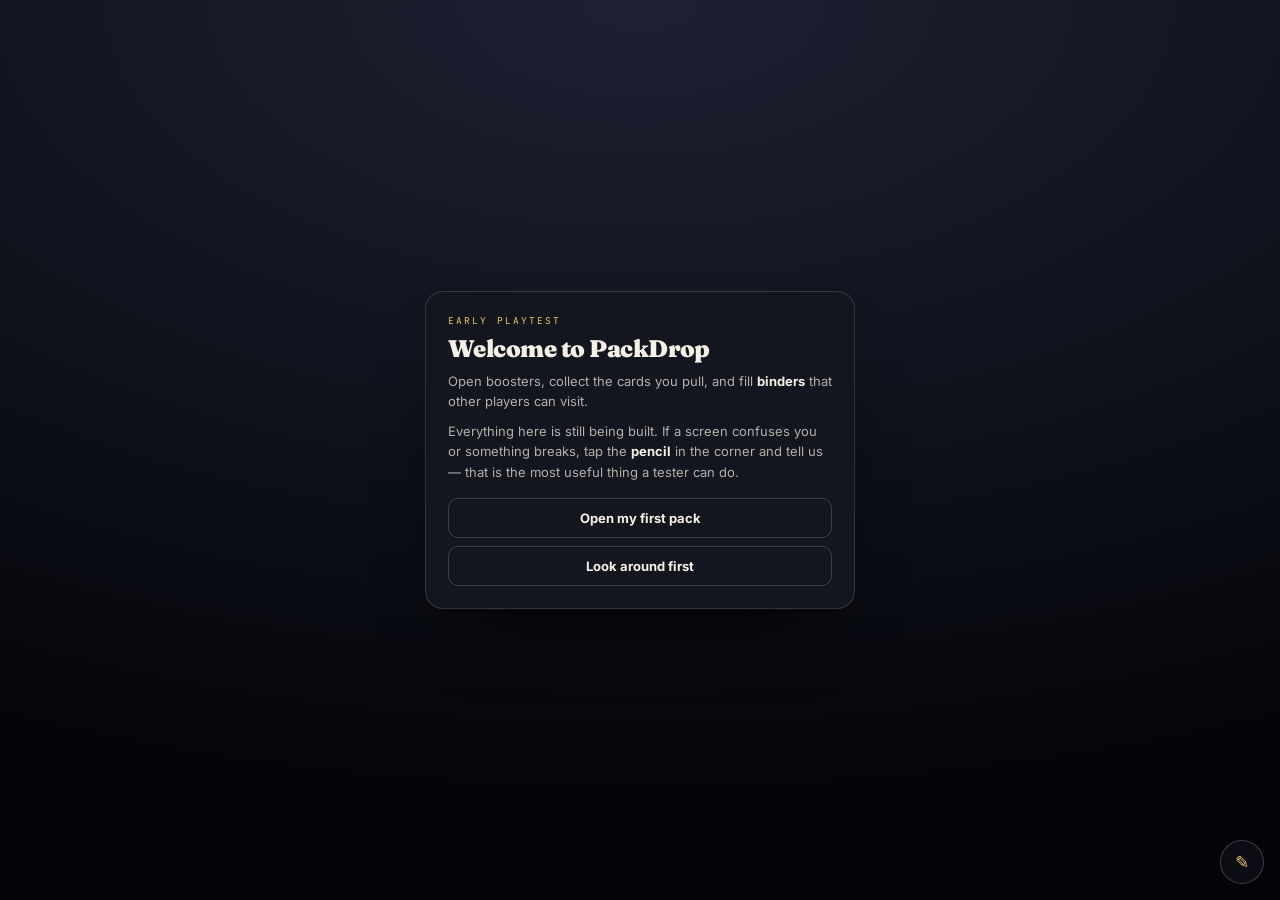
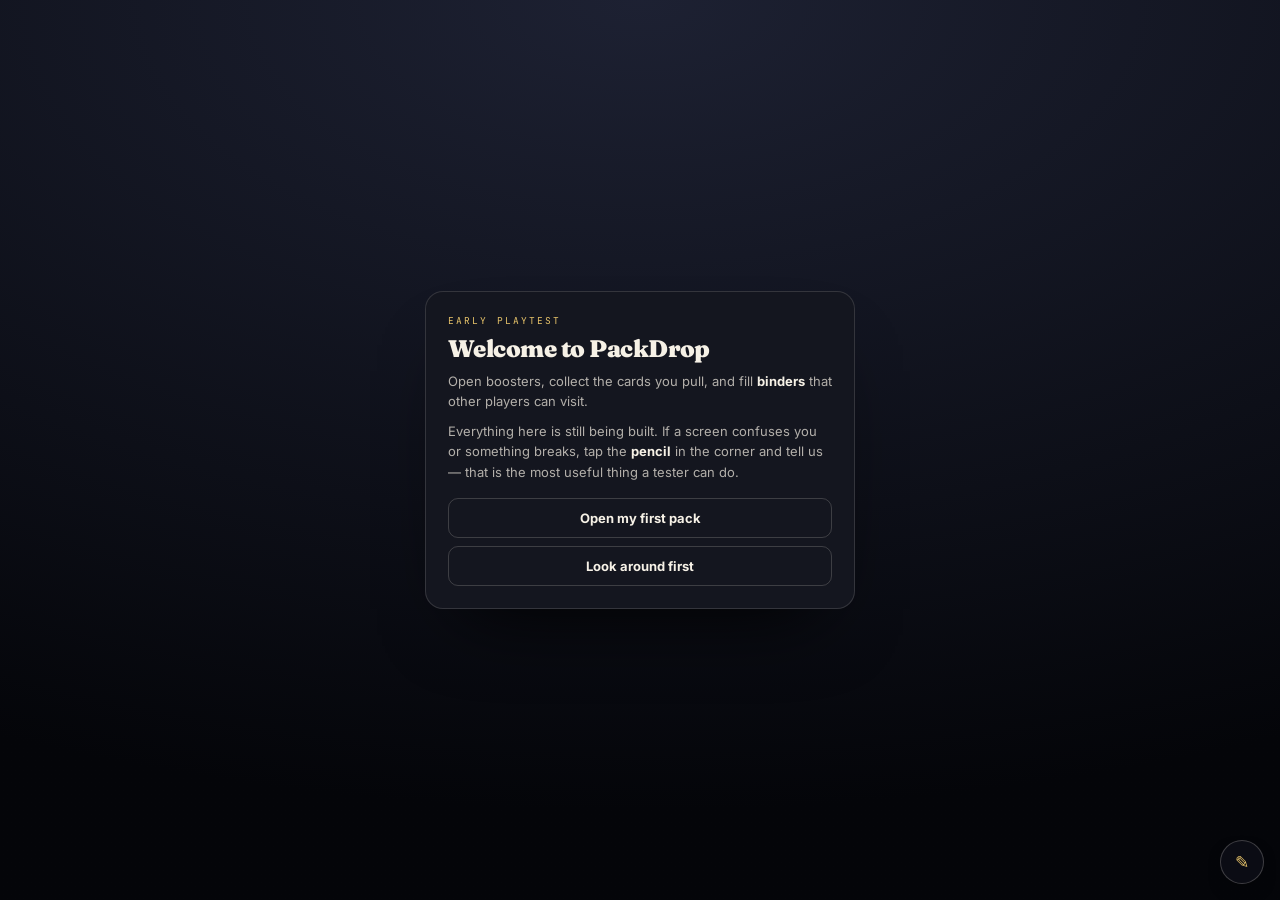
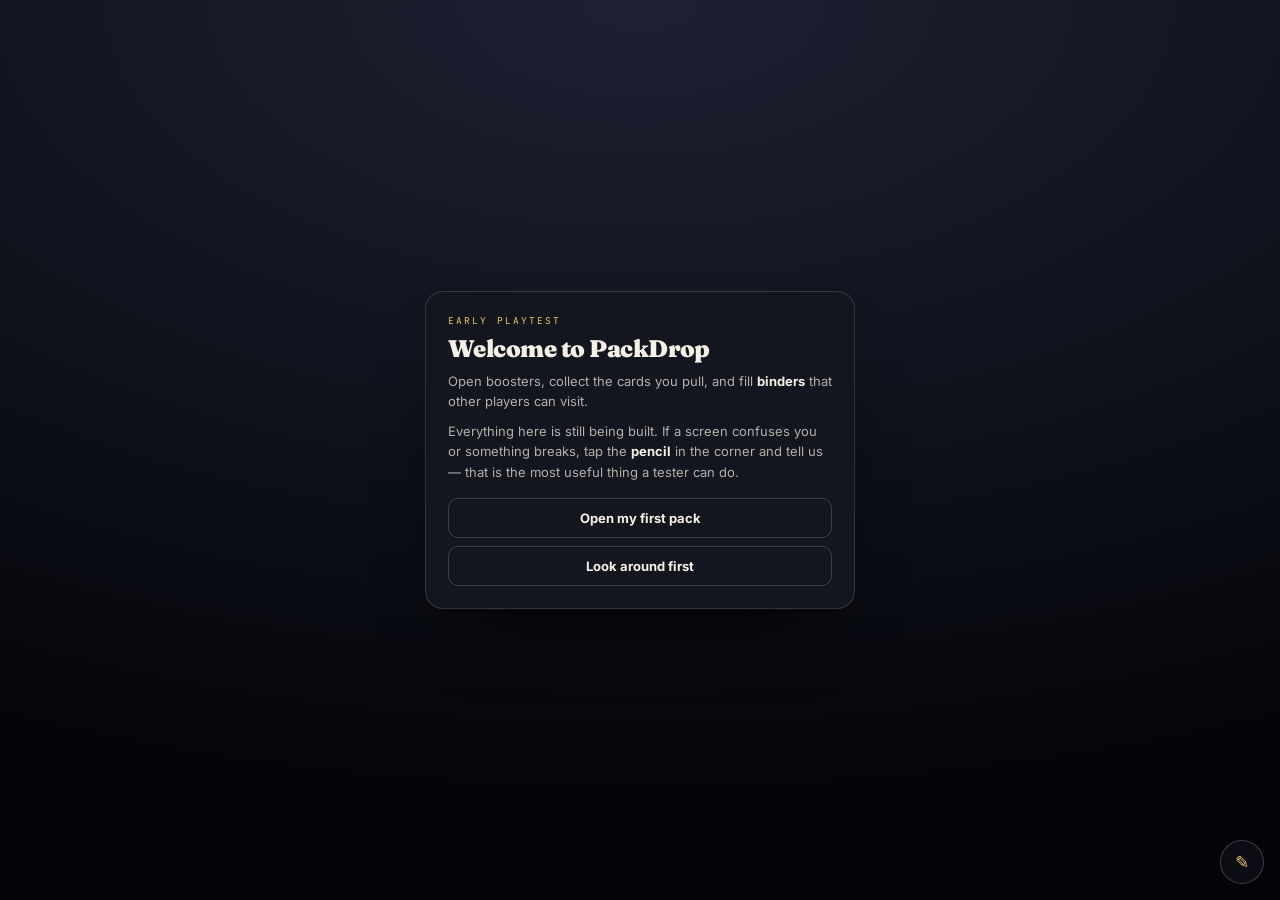
